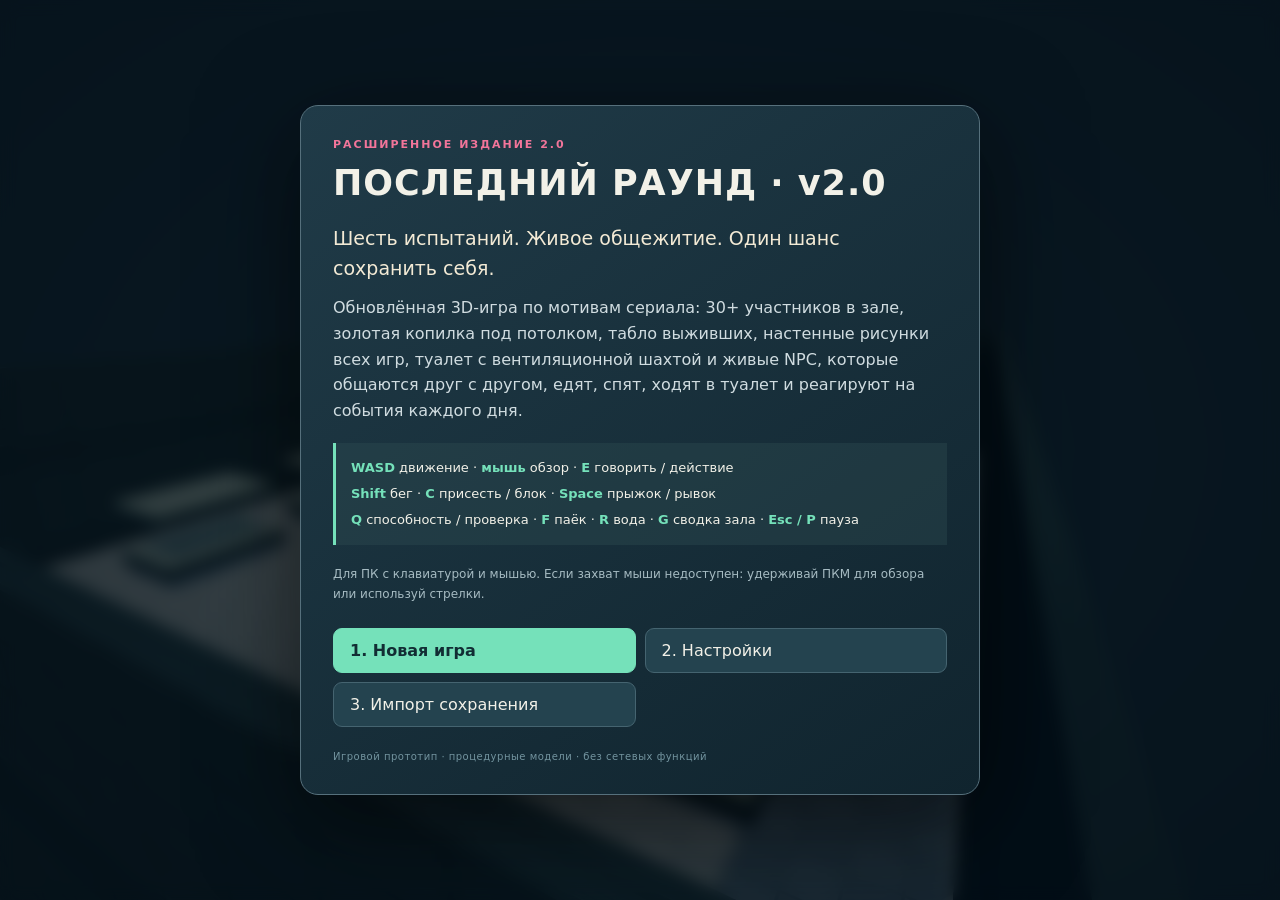
==== ИГРАТЬ.html @ 89675ab2 "Deploy Last Trial 3D v2.0" ====
<!-- Third-party Three.js license:
The MIT License

Copyright © 2010-2023 three.js authors

Permission is hereby granted, free of charge, to any person obtaining a copy
of this software and associated documentation files (the "Software"), to deal
in the Software without restriction, including without limitation the rights
to use, copy, modify, merge, publish, distribute, sublicense, and/or sell
copies of the Software, and to permit persons to whom the Software is
furnished to do so, subject to the following conditions:

The above copyright notice and this permission notice shall be included in
all copies or substantial portions of the Software.

THE SOFTWARE IS PROVIDED "AS IS", WITHOUT WARRANTY OF ANY KIND, EXPRESS OR
IMPLIED, INCLUDING BUT NOT LIMITED TO THE WARRANTIES OF MERCHANTABILITY,
FITNESS FOR A PARTICULAR PURPOSE AND NONINFRINGEMENT. IN NO EVENT SHALL THE
AUTHORS OR COPYRIGHT HOLDERS BE LIABLE FOR ANY CLAIM, DAMAGES OR OTHER
LIABILITY, WHETHER IN AN ACTION OF CONTRACT, TORT OR OTHERWISE, ARISING FROM,
OUT OF OR IN CONNECTION WITH THE SOFTWARE OR THE USE OR OTHER DEALINGS IN
THE SOFTWARE.

-->
<!doctype html>
<html lang="ru"><head><meta charset="utf-8"><meta name="viewport" content="width=device-width,initial-scale=1"><title>Последний раунд — одиночная 3D-игра</title><style>
:root{--ink:#f2f1e8;--muted:#a6bbc2;--pink:#f2759a;--mint:#75e1ba;--panel:rgba(12,27,36,.90)}*{box-sizing:border-box}body{margin:0;background:#122630;color:var(--ink);font-family:system-ui,-apple-system,'Segoe UI',sans-serif;overflow:hidden}button{font:inherit;cursor:pointer;color:var(--ink);background:#24434f;border:1px solid #456470;border-radius:9px;padding:12px 16px;text-align:left;transition:.15s}button:hover{background:#355765;border-color:#8ad9c5;transform:translateY(-1px)}button:focus-visible{outline:3px solid #fff}button.primary{color:#122d34;background:var(--mint);border-color:var(--mint);font-weight:700}button.primary:hover{background:#a0f0d1}#viewport{position:fixed;inset:0}#gameCanvas{display:block;width:100%;height:100%}.vignette{position:fixed;inset:0;background:radial-gradient(ellipse at center,transparent 38%,rgba(4,13,22,.42));pointer-events:none}#hud{position:fixed;inset:0;pointer-events:none}.hidden{display:none!important}header{position:absolute;left:24px;right:24px;top:20px;display:flex;align-items:center;gap:25px;padding:14px 18px;background:rgba(13,29,38,.8);border:1px solid #45606a70;border-radius:12px;backdrop-filter:blur(8px)}.brand{font-weight:900;letter-spacing:2px;font-size:17px}.brand em{font-style:normal;color:var(--pink)}.stage{display:flex;gap:16px;align-items:center;margin-left:auto;font-size:12px;letter-spacing:1px}.stage b{color:var(--mint)}header button{pointer-events:auto;padding:7px 14px;font-size:14px}#objective{position:absolute;left:24px;top:110px;width:310px;padding:20px;background:var(--panel);border:1px solid #45606a70;border-radius:12px}.eyebrow{color:var(--pink);font-size:11px;font-weight:800;letter-spacing:2px}h2{font-size:19px;margin:10px 0 12px}p{line-height:1.6;margin:12px 0;color:#d0dce0}#objective p{font-size:13px;margin-bottom:15px}#special{font-size:13px;line-height:1.8;color:#f6daa3;border-top:1px solid #39535c;padding-top:12px;min-height:30px}#vitals{position:absolute;left:24px;bottom:78px;display:flex;gap:16px;padding:13px 16px;background:var(--panel);border-radius:10px;border:1px solid #45606a70;width:440px}#vitals>div{flex:1}#vitals label{display:flex;justify-content:space-between;font-size:11px;color:var(--muted);margin-bottom:6px}#vitals b{color:var(--ink)}.bar{height:5px;background:#344a53;border-radius:3px;overflow:hidden}.bar i{display:block;height:100%;background:var(--pink);transition:width .15s}.energy i{background:var(--mint)}.hunger i{background:#e9c072}#inventory{position:absolute;right:24px;bottom:82px;display:flex;gap:10px;flex-wrap:wrap;justify-content:flex-end;max-width:600px}#inventory span{font-size:12px;padding:9px 13px;border:1px solid #47606988;background:var(--panel);border-radius:8px;color:var(--muted)}#inventory b{color:var(--ink);margin-left:7px}#controlHint{position:absolute;bottom:23px;width:100%;text-align:center;color:#c0d1d7;font-size:11px;letter-spacing:.3px}#crosshair{position:absolute;left:50%;top:50%;transform:translate(-50%,-50%);color:#ffffffb0;font-size:23px;font-weight:200;text-shadow:0 1px 3px #000}#prompt{position:absolute;top:64%;left:50%;transform:translateX(-50%);font-size:15px;font-weight:600;background:var(--panel);padding:10px 20px;border-radius:8px;white-space:nowrap}#prompt:empty{display:none}#statusChip{position:absolute;top:108px;left:50%;transform:translateX(-50%);padding:12px 20px;border-radius:30px;font-weight:800;font-size:15px;letter-spacing:1px;box-shadow:0 5px 30px #0006}#statusChip:empty{display:none}#toast{position:fixed;bottom:150px;left:50%;transform:translate(-50%,15px);max-width:600px;text-align:center;background:#142c37ee;border:1px solid #79b7a899;color:#f3ead1;padding:13px 21px;border-radius:10px;opacity:0;transition:.25s;pointer-events:none;z-index:30;font-size:14px}#toast.visible{opacity:1;transform:translate(-50%,0)}#modal{display:none;position:fixed;inset:0;align-items:center;justify-content:center;background:rgba(4,15,24,.68);backdrop-filter:blur(8px);z-index:20;padding:22px}#modal.open{display:flex}.dialog{width:680px;max-height:94vh;overflow-y:auto;background:linear-gradient(145deg,#203b48,#10242e);border:1px solid #56707c;border-radius:18px;padding:32px;box-shadow:0 25px 100px #0009}.dialog h1{font-size:35px;font-weight:900;letter-spacing:1px;line-height:1.1;margin:13px 0 20px}.lead{font-size:19px;color:#f3ead5!important}.small{font-size:12px;color:var(--muted);line-height:1.6}.menuInfo{border-left:3px solid var(--mint);padding:12px 15px;background:#2d4b5266;line-height:2;font-size:13px;margin:20px 0}.menuInfo b{color:var(--mint)}#modalButtons{display:grid;grid-template-columns:1fr 1fr;gap:9px;margin-top:24px}#modalButtons button:first-child:nth-last-child(1){grid-column:1/-1}.dialog footer{color:#73949f;font-size:10px;letter-spacing:.5px;margin-top:24px}.dialog ul{padding-left:20px}.dialog li{font-size:14px;color:#d1dfe1;line-height:1.65;margin:8px 0}.results{display:grid;grid-template-columns:1fr 1fr;gap:8px}.results p{background:#2a4650;border-radius:7px;padding:10px;margin:0;font-size:12px}.results b{color:var(--mint)}#carvePanel{display:none;position:fixed;inset:0;z-index:10;align-items:center;justify-content:center;gap:24px;padding:25px;background:#132630f5}#carvePanel.open{display:flex}#carvePanel section{width:min(61vh,540px)}#carvePanel h2{margin-top:9px}#carveCanvas{width:100%;aspect-ratio:1;border:1px solid #9d875e;border-radius:16px;cursor:crosshair;touch-action:none}#carvePanel aside{width:270px}#carvePanel p{font-size:13px}#carvePanel button{display:block;width:100%;margin:12px 0}#carveStats{padding:15px 0;color:#f5dca6;line-height:1.8;font-size:14px}.meter{height:28px;background:#3b3e3d;position:relative;border-radius:5px;overflow:hidden;margin-bottom:12px}.meter .good{position:absolute;top:0;bottom:0;background:#448968}.meter i,.pullmeter i{position:absolute;top:0;bottom:0;width:3px;background:#fff}.pullmeter{height:15px;background:linear-gradient(90deg,#a1445f,#c39863,#459773);position:relative;border-radius:5px;margin-bottom:10px}#bootError{display:none;position:fixed;inset:30%;z-index:99;background:#562e3f;padding:25px;border-radius:12px}
@media(max-width:900px){#objective{width:250px;padding:14px;top:93px}header{left:12px;right:12px;top:12px;padding:10px}.brand{font-size:12px;letter-spacing:1px}.stage{gap:8px;font-size:10px}header button span{display:none}#vitals{left:12px;bottom:75px;width:330px}#inventory{right:12px;max-width:370px;bottom:130px}#controlHint{padding:0 15px;bottom:15px}.dialog{padding:24px}.dialog h1{font-size:29px}#toast{bottom:205px;width:75%}#carvePanel{gap:15px;padding:15px}#carvePanel section{width:min(60vh,55vw)}#carvePanel aside{width:240px}}

</style></head><body>
<div id="viewport"></div><div class="vignette"></div><div id="bootError"></div>
<div id="hud" class="hidden"><header><div class="brand">ПОСЛЕДНИЙ <em>РАУНД</em></div><div class="stage"><b id="day">ДЕНЬ 1 / 6</b><span id="round">ОБЩЕЖИТИЕ</span></div><button id="pauseButton">Ⅱ <span>Пауза</span></button></header>
<aside id="objective"><div class="eyebrow">ТВОЯ ЦЕЛЬ</div><h2 id="objectiveTitle"></h2><p id="objectiveText"></p><div id="special"></div></aside>
<div id="statusChip"></div><div id="crosshair">+</div><div id="prompt"></div>
<div id="vitals"><div><label>Здоровье <b id="hpNum">100</b></label><div class="bar"><i id="hpBar"></i></div></div><div><label>Силы <b id="energyNum">100</b></label><div class="bar energy"><i id="energyBar"></i></div></div><div><label>Сытость <b id="hungerNum">85</b></label><div class="bar hunger"><i id="hungerBar"></i></div></div></div><div id="inventory"></div><div id="controlHint">WASD — движение · E — действие · G — сводка NPC · F — паёк · R — вода · Shift — бег · C — присесть · P — пауза</div></div>
<div id="toast"></div>
<div id="modal" class="open"><section class="dialog"><div id="modalTag" class="eyebrow"></div><h1 id="modalTitle"></h1><div id="modalBody"></div><div id="modalButtons"></div><footer>Игровой прототип · процедурные модели · без сетевых функций</footer></section></div>
<div id="carvePanel"><section><div class="eyebrow">ИСПЫТАНИЕ 02 / РАБОЧИЙ СТОЛ</div><h2 id="carveName">Круг</h2><canvas id="carveCanvas" width="540" height="540"></canvas></section><aside><h2>Не торопись.</h2><p>Начни с зелёной точки. Удерживай левую кнопку и следуй за голубой точкой по контуру.</p><p>Отпусти кнопку, чтобы снять нагрузку с иглы. Резкие движения и уход с линии вызывают трещины.</p><div id="carveStats"></div><button id="soften" class="primary">Смягчить сахар · 1 вода</button><button id="carvePause">Пауза / P</button><p class="small">Союз с Асей увеличивает точность.<br>Сахарная фигура — отдельная мини-игра с управлением мышью.</p></aside></div>
<script>
console.warn('Scripts "build/three.js" and "build/three.min.js" are deprecated with r150+, and will be removed with r160. Please use ES Modules or alternatives: https://threejs.org/docs/index.html#manual/en/introduction/Installation'),
/**
 * @license
 * Copyright 2010-2023 Three.js Authors
 * SPDX-License-Identifier: MIT
 */
function(t,e){"object"==typeof exports&&"undefined"!=typeof module?e(exports):"function"==typeof define&&define.amd?define(["exports"],e):e((t="undefined"!=typeof globalThis?globalThis:t||self).THREE={})}(this,(function(t){"use strict";const e="160",n=1,i=2,r=3,s=0,a=1,o=100,l=204,c=205,h=0,u=1,d=2,p=0,m=1,f=2,g=3,_=4,v=5,x=6,y="attached",M="detached",S=300,b=301,T=302,E=303,w=304,A=306,R=1e3,C=1001,L=1002,P=1003,I=1004,U=1005,D=1006,N=1007,O=1008,F=1009,B=1012,z=1013,G=1014,H=1015,V=1016,k=1017,W=1018,X=1020,j=1023,q=1026,Y=1027,Z=1029,J=1031,K=1033,$=33776,Q=33777,tt=33778,et=33779,nt=35840,it=35841,rt=35842,st=35843,at=36196,ot=37492,lt=37496,ct=37808,ht=37809,ut=37810,dt=37811,pt=37812,mt=37813,ft=37814,gt=37815,_t=37816,vt=37817,xt=37818,yt=37819,Mt=37820,St=37821,bt=36492,Tt=36494,Et=36495,wt=36284,At=36285,Rt=36286,Ct=2300,Lt=2301,Pt=2302,It=2400,Ut=2401,Dt=2402,Nt=2500,Ot=2501,Ft=3e3,Bt=3001,zt="",Gt="srgb",Ht="srgb-linear",Vt="display-p3",kt="display-p3-linear",Wt="linear",Xt="srgb",jt="rec709",qt="p3",Yt=7680,Zt=35044,Jt="300 es",Kt=1035,$t=2e3,Qt=2001;class te{addEventListener(t,e){void 0===this._listeners&&(this._listeners={});const n=this._listeners;void 0===n[t]&&(n[t]=[]),-1===n[t].indexOf(e)&&n[t].push(e)}hasEventListener(t,e){if(void 0===this._listeners)return!1;const n=this._listeners;return void 0!==n[t]&&-1!==n[t].indexOf(e)}removeEventListener(t,e){if(void 0===this._listeners)return;const n=this._listeners[t];if(void 0!==n){const t=n.indexOf(e);-1!==t&&n.splice(t,1)}}dispatchEvent(t){if(void 0===this._listeners)return;const e=this._listeners[t.type];if(void 0!==e){t.target=this;const n=e.slice(0);for(let e=0,i=n.length;e<i;e++)n[e].call(this,t);t.target=null}}}const ee=["00","01","02","03","04","05","06","07","08","09","0a","0b","0c","0d","0e","0f","10","11","12","13","14","15","16","17","18","19","1a","1b","1c","1d","1e","1f","20","21","22","23","24","25","26","27","28","29","2a","2b","2c","2d","2e","2f","30","31","32","33","34","35","36","37","38","39","3a","3b","3c","3d","3e","3f","40","41","42","43","44","45","46","47","48","49","4a","4b","4c","4d","4e","4f","50","51","52","53","54","55","56","57","58","59","5a","5b","5c","5d","5e","5f","60","61","62","63","64","65","66","67","68","69","6a","6b","6c","6d","6e","6f","70","71","72","73","74","75","76","77","78","79","7a","7b","7c","7d","7e","7f","80","81","82","83","84","85","86","87","88","89","8a","8b","8c","8d","8e","8f","90","91","92","93","94","95","96","97","98","99","9a","9b","9c","9d","9e","9f","a0","a1","a2","a3","a4","a5","a6","a7","a8","a9","aa","ab","ac","ad","ae","af","b0","b1","b2","b3","b4","b5","b6","b7","b8","b9","ba","bb","bc","bd","be","bf","c0","c1","c2","c3","c4","c5","c6","c7","c8","c9","ca","cb","cc","cd","ce","cf","d0","d1","d2","d3","d4","d5","d6","d7","d8","d9","da","db","dc","dd","de","df","e0","e1","e2","e3","e4","e5","e6","e7","e8","e9","ea","eb","ec","ed","ee","ef","f0","f1","f2","f3","f4","f5","f6","f7","f8","f9","fa","fb","fc","fd","fe","ff"];let ne=1234567;const ie=Math.PI/180,re=180/Math.PI;function se(){const t=4294967295*Math.random()|0,e=4294967295*Math.random()|0,n=4294967295*Math.random()|0,i=4294967295*Math.random()|0;return(ee[255&t]+ee[t>>8&255]+ee[t>>16&255]+ee[t>>24&255]+"-"+ee[255&e]+ee[e>>8&255]+"-"+ee[e>>16&15|64]+ee[e>>24&255]+"-"+ee[63&n|128]+ee[n>>8&255]+"-"+ee[n>>16&255]+ee[n>>24&255]+ee[255&i]+ee[i>>8&255]+ee[i>>16&255]+ee[i>>24&255]).toLowerCase()}function ae(t,e,n){return Math.max(e,Math.min(n,t))}function oe(t,e){return(t%e+e)%e}function le(t,e,n){return(1-n)*t+n*e}function ce(t){return 0==(t&t-1)&&0!==t}function he(t){return Math.pow(2,Math.floor(Math.log(t)/Math.LN2))}function ue(t,e){switch(e.constructor){case Float32Array:return t;case Uint32Array:return t/4294967295;case Uint16Array:return t/65535;case Uint8Array:return t/255;case Int32Array:return Math.max(t/2147483647,-1);case Int16Array:return Math.max(t/32767,-1);case Int8Array:return Math.max(t/127,-1);default:throw new Error("Invalid component type.")}}function de(t,e){switch(e.constructor){case Float32Array:return t;case Uint32Array:return Math.round(4294967295*t);case Uint16Array:return Math.round(65535*t);case Uint8Array:return Math.round(255*t);case Int32Array:return Math.round(2147483647*t);case Int16Array:return Math.round(32767*t);case Int8Array:return Math.round(127*t);default:throw new Error("Invalid component type.")}}const pe={DEG2RAD:ie,RAD2DEG:re,generateUUID:se,clamp:ae,euclideanModulo:oe,mapLinear:function(t,e,n,i,r){return i+(t-e)*(r-i)/(n-e)},inverseLerp:function(t,e,n){return t!==e?(n-t)/(e-t):0},lerp:le,damp:function(t,e,n,i){return le(t,e,1-Math.exp(-n*i))},pingpong:function(t,e=1){return e-Math.abs(oe(t,2*e)-e)},smoothstep:function(t,e,n){return t<=e?0:t>=n?1:(t=(t-e)/(n-e))*t*(3-2*t)},smootherstep:function(t,e,n){return t<=e?0:t>=n?1:(t=(t-e)/(n-e))*t*t*(t*(6*t-15)+10)},randInt:function(t,e){return t+Math.floor(Math.random()*(e-t+1))},randFloat:function(t,e){return t+Math.random()*(e-t)},randFloatSpread:function(t){return t*(.5-Math.random())},seededRandom:function(t){void 0!==t&&(ne=t);let e=ne+=1831565813;return e=Math.imul(e^e>>>15,1|e),e^=e+Math.imul(e^e>>>7,61|e),((e^e>>>14)>>>0)/4294967296},degToRad:function(t){return t*ie},radToDeg:function(t){return t*re},isPowerOfTwo:ce,ceilPowerOfTwo:function(t){return Math.pow(2,Math.ceil(Math.log(t)/Math.LN2))},floorPowerOfTwo:he,setQuaternionFromProperEuler:function(t,e,n,i,r){const s=Math.cos,a=Math.sin,o=s(n/2),l=a(n/2),c=s((e+i)/2),h=a((e+i)/2),u=s((e-i)/2),d=a((e-i)/2),p=s((i-e)/2),m=a((i-e)/2);switch(r){case"XYX":t.set(o*h,l*u,l*d,o*c);break;case"YZY":t.set(l*d,o*h,l*u,o*c);break;case"ZXZ":t.set(l*u,l*d,o*h,o*c);break;case"XZX":t.set(o*h,l*m,l*p,o*c);break;case"YXY":t.set(l*p,o*h,l*m,o*c);break;case"ZYZ":t.set(l*m,l*p,o*h,o*c);break;default:console.warn("THREE.MathUtils: .setQuaternionFromProperEuler() encountered an unknown order: "+r)}},normalize:de,denormalize:ue};class me{constructor(t=0,e=0){me.prototype.isVector2=!0,this.x=t,this.y=e}get width(){return this.x}set width(t){this.x=t}get height(){return this.y}set height(t){this.y=t}set(t,e){return this.x=t,this.y=e,this}setScalar(t){return this.x=t,this.y=t,this}setX(t){return this.x=t,this}setY(t){return this.y=t,this}setComponent(t,e){switch(t){case 0:this.x=e;break;case 1:this.y=e;break;default:throw new Error("index is out of range: "+t)}return this}getComponent(t){switch(t){case 0:return this.x;case 1:return this.y;default:throw new Error("index is out of range: "+t)}}clone(){return new this.constructor(this.x,this.y)}copy(t){return this.x=t.x,this.y=t.y,this}add(t){return this.x+=t.x,this.y+=t.y,this}addScalar(t){return this.x+=t,this.y+=t,this}addVectors(t,e){return this.x=t.x+e.x,this.y=t.y+e.y,this}addScaledVector(t,e){return this.x+=t.x*e,this.y+=t.y*e,this}sub(t){return this.x-=t.x,this.y-=t.y,this}subScalar(t){return this.x-=t,this.y-=t,this}subVectors(t,e){return this.x=t.x-e.x,this.y=t.y-e.y,this}multiply(t){return this.x*=t.x,this.y*=t.y,this}multiplyScalar(t){return this.x*=t,this.y*=t,this}divide(t){return this.x/=t.x,this.y/=t.y,this}divideScalar(t){return this.multiplyScalar(1/t)}applyMatrix3(t){const e=this.x,n=this.y,i=t.elements;return this.x=i[0]*e+i[3]*n+i[6],this.y=i[1]*e+i[4]*n+i[7],this}min(t){return this.x=Math.min(this.x,t.x),this.y=Math.min(this.y,t.y),this}max(t){return this.x=Math.max(this.x,t.x),this.y=Math.max(this.y,t.y),this}clamp(t,e){return this.x=Math.max(t.x,Math.min(e.x,this.x)),this.y=Math.max(t.y,Math.min(e.y,this.y)),this}clampScalar(t,e){return this.x=Math.max(t,Math.min(e,this.x)),this.y=Math.max(t,Math.min(e,this.y)),this}clampLength(t,e){const n=this.length();return this.divideScalar(n||1).multiplyScalar(Math.max(t,Math.min(e,n)))}floor(){return this.x=Math.floor(this.x),this.y=Math.floor(this.y),this}ceil(){return this.x=Math.ceil(this.x),this.y=Math.ceil(this.y),this}round(){return this.x=Math.round(this.x),this.y=Math.round(this.y),this}roundToZero(){return this.x=Math.trunc(this.x),this.y=Math.trunc(this.y),this}negate(){return this.x=-this.x,this.y=-this.y,this}dot(t){return this.x*t.x+this.y*t.y}cross(t){return this.x*t.y-this.y*t.x}lengthSq(){return this.x*this.x+this.y*this.y}length(){return Math.sqrt(this.x*this.x+this.y*this.y)}manhattanLength(){return Math.abs(this.x)+Math.abs(this.y)}normalize(){return this.divideScalar(this.length()||1)}angle(){return Math.atan2(-this.y,-this.x)+Math.PI}angleTo(t){const e=Math.sqrt(this.lengthSq()*t.lengthSq());if(0===e)return Math.PI/2;const n=this.dot(t)/e;return Math.acos(ae(n,-1,1))}distanceTo(t){return Math.sqrt(this.distanceToSquared(t))}distanceToSquared(t){const e=this.x-t.x,n=this.y-t.y;return e*e+n*n}manhattanDistanceTo(t){return Math.abs(this.x-t.x)+Math.abs(this.y-t.y)}setLength(t){return this.normalize().multiplyScalar(t)}lerp(t,e){return this.x+=(t.x-this.x)*e,this.y+=(t.y-this.y)*e,this}lerpVectors(t,e,n){return this.x=t.x+(e.x-t.x)*n,this.y=t.y+(e.y-t.y)*n,this}equals(t){return t.x===this.x&&t.y===this.y}fromArray(t,e=0){return this.x=t[e],this.y=t[e+1],this}toArray(t=[],e=0){return t[e]=this.x,t[e+1]=this.y,t}fromBufferAttribute(t,e){return this.x=t.getX(e),this.y=t.getY(e),this}rotateAround(t,e){const n=Math.cos(e),i=Math.sin(e),r=this.x-t.x,s=this.y-t.y;return this.x=r*n-s*i+t.x,this.y=r*i+s*n+t.y,this}random(){return this.x=Math.random(),this.y=Math.random(),this}*[Symbol.iterator](){yield this.x,yield this.y}}class fe{constructor(t,e,n,i,r,s,a,o,l){fe.prototype.isMatrix3=!0,this.elements=[1,0,0,0,1,0,0,0,1],void 0!==t&&this.set(t,e,n,i,r,s,a,o,l)}set(t,e,n,i,r,s,a,o,l){const c=this.elements;return c[0]=t,c[1]=i,c[2]=a,c[3]=e,c[4]=r,c[5]=o,c[6]=n,c[7]=s,c[8]=l,this}identity(){return this.set(1,0,0,0,1,0,0,0,1),this}copy(t){const e=this.elements,n=t.elements;return e[0]=n[0],e[1]=n[1],e[2]=n[2],e[3]=n[3],e[4]=n[4],e[5]=n[5],e[6]=n[6],e[7]=n[7],e[8]=n[8],this}extractBasis(t,e,n){return t.setFromMatrix3Column(this,0),e.setFromMatrix3Column(this,1),n.setFromMatrix3Column(this,2),this}setFromMatrix4(t){const e=t.elements;return this.set(e[0],e[4],e[8],e[1],e[5],e[9],e[2],e[6],e[10]),this}multiply(t){return this.multiplyMatrices(this,t)}premultiply(t){return this.multiplyMatrices(t,this)}multiplyMatrices(t,e){const n=t.elements,i=e.elements,r=this.elements,s=n[0],a=n[3],o=n[6],l=n[1],c=n[4],h=n[7],u=n[2],d=n[5],p=n[8],m=i[0],f=i[3],g=i[6],_=i[1],v=i[4],x=i[7],y=i[2],M=i[5],S=i[8];return r[0]=s*m+a*_+o*y,r[3]=s*f+a*v+o*M,r[6]=s*g+a*x+o*S,r[1]=l*m+c*_+h*y,r[4]=l*f+c*v+h*M,r[7]=l*g+c*x+h*S,r[2]=u*m+d*_+p*y,r[5]=u*f+d*v+p*M,r[8]=u*g+d*x+p*S,this}multiplyScalar(t){const e=this.elements;return e[0]*=t,e[3]*=t,e[6]*=t,e[1]*=t,e[4]*=t,e[7]*=t,e[2]*=t,e[5]*=t,e[8]*=t,this}determinant(){const t=this.elements,e=t[0],n=t[1],i=t[2],r=t[3],s=t[4],a=t[5],o=t[6],l=t[7],c=t[8];return e*s*c-e*a*l-n*r*c+n*a*o+i*r*l-i*s*o}invert(){const t=this.elements,e=t[0],n=t[1],i=t[2],r=t[3],s=t[4],a=t[5],o=t[6],l=t[7],c=t[8],h=c*s-a*l,u=a*o-c*r,d=l*r-s*o,p=e*h+n*u+i*d;if(0===p)return this.set(0,0,0,0,0,0,0,0,0);const m=1/p;return t[0]=h*m,t[1]=(i*l-c*n)*m,t[2]=(a*n-i*s)*m,t[3]=u*m,t[4]=(c*e-i*o)*m,t[5]=(i*r-a*e)*m,t[6]=d*m,t[7]=(n*o-l*e)*m,t[8]=(s*e-n*r)*m,this}transpose(){let t;const e=this.elements;return t=e[1],e[1]=e[3],e[3]=t,t=e[2],e[2]=e[6],e[6]=t,t=e[5],e[5]=e[7],e[7]=t,this}getNormalMatrix(t){return this.setFromMatrix4(t).invert().transpose()}transposeIntoArray(t){const e=this.elements;return t[0]=e[0],t[1]=e[3],t[2]=e[6],t[3]=e[1],t[4]=e[4],t[5]=e[7],t[6]=e[2],t[7]=e[5],t[8]=e[8],this}setUvTransform(t,e,n,i,r,s,a){const o=Math.cos(r),l=Math.sin(r);return this.set(n*o,n*l,-n*(o*s+l*a)+s+t,-i*l,i*o,-i*(-l*s+o*a)+a+e,0,0,1),this}scale(t,e){return this.premultiply(ge.makeScale(t,e)),this}rotate(t){return this.premultiply(ge.makeRotation(-t)),this}translate(t,e){return this.premultiply(ge.makeTranslation(t,e)),this}makeTranslation(t,e){return t.isVector2?this.set(1,0,t.x,0,1,t.y,0,0,1):this.set(1,0,t,0,1,e,0,0,1),this}makeRotation(t){const e=Math.cos(t),n=Math.sin(t);return this.set(e,-n,0,n,e,0,0,0,1),this}makeScale(t,e){return this.set(t,0,0,0,e,0,0,0,1),this}equals(t){const e=this.elements,n=t.elements;for(let t=0;t<9;t++)if(e[t]!==n[t])return!1;return!0}fromArray(t,e=0){for(let n=0;n<9;n++)this.elements[n]=t[n+e];return this}toArray(t=[],e=0){const n=this.elements;return t[e]=n[0],t[e+1]=n[1],t[e+2]=n[2],t[e+3]=n[3],t[e+4]=n[4],t[e+5]=n[5],t[e+6]=n[6],t[e+7]=n[7],t[e+8]=n[8],t}clone(){return(new this.constructor).fromArray(this.elements)}}const ge=new fe;function _e(t){for(let e=t.length-1;e>=0;--e)if(t[e]>=65535)return!0;return!1}const ve={Int8Array:Int8Array,Uint8Array:Uint8Array,Uint8ClampedArray:Uint8ClampedArray,Int16Array:Int16Array,Uint16Array:Uint16Array,Int32Array:Int32Array,Uint32Array:Uint32Array,Float32Array:Float32Array,Float64Array:Float64Array};function xe(t,e){return new ve[t](e)}function ye(t){return document.createElementNS("http://www.w3.org/1999/xhtml",t)}function Me(){const t=ye("canvas");return t.style.display="block",t}const Se={};function be(t){t in Se||(Se[t]=!0,console.warn(t))}const Te=(new fe).set(.8224621,.177538,0,.0331941,.9668058,0,.0170827,.0723974,.9105199),Ee=(new fe).set(1.2249401,-.2249404,0,-.0420569,1.0420571,0,-.0196376,-.0786361,1.0982735),we={[Ht]:{transfer:Wt,primaries:jt,toReference:t=>t,fromReference:t=>t},[Gt]:{transfer:Xt,primaries:jt,toReference:t=>t.convertSRGBToLinear(),fromReference:t=>t.convertLinearToSRGB()},[kt]:{transfer:Wt,primaries:qt,toReference:t=>t.applyMatrix3(Ee),fromReference:t=>t.applyMatrix3(Te)},[Vt]:{transfer:Xt,primaries:qt,toReference:t=>t.convertSRGBToLinear().applyMatrix3(Ee),fromReference:t=>t.applyMatrix3(Te).convertLinearToSRGB()}},Ae=new Set([Ht,kt]),Re={enabled:!0,_workingColorSpace:Ht,get workingColorSpace(){return this._workingColorSpace},set workingColorSpace(t){if(!Ae.has(t))throw new Error(`Unsupported working color space, "${t}".`);this._workingColorSpace=t},convert:function(t,e,n){if(!1===this.enabled||e===n||!e||!n)return t;const i=we[e].toReference;return(0,we[n].fromReference)(i(t))},fromWorkingColorSpace:function(t,e){return this.convert(t,this._workingColorSpace,e)},toWorkingColorSpace:function(t,e){return this.convert(t,e,this._workingColorSpace)},getPrimaries:function(t){return we[t].primaries},getTransfer:function(t){return t===zt?Wt:we[t].transfer}};function Ce(t){return t<.04045?.0773993808*t:Math.pow(.9478672986*t+.0521327014,2.4)}function Le(t){return t<.0031308?12.92*t:1.055*Math.pow(t,.41666)-.055}let Pe;class Ie{static getDataURL(t){if(/^data:/i.test(t.src))return t.src;if("undefined"==typeof HTMLCanvasElement)return t.src;let e;if(t instanceof HTMLCanvasElement)e=t;else{void 0===Pe&&(Pe=ye("canvas")),Pe.width=t.width,Pe.height=t.height;const n=Pe.getContext("2d");t instanceof ImageData?n.putImageData(t,0,0):n.drawImage(t,0,0,t.width,t.height),e=Pe}return e.width>2048||e.height>2048?(console.warn("THREE.ImageUtils.getDataURL: Image converted to jpg for performance reasons",t),e.toDataURL("image/jpeg",.6)):e.toDataURL("image/png")}static sRGBToLinear(t){if("undefined"!=typeof HTMLImageElement&&t instanceof HTMLImageElement||"undefined"!=typeof HTMLCanvasElement&&t instanceof HTMLCanvasElement||"undefined"!=typeof ImageBitmap&&t instanceof ImageBitmap){const e=ye("canvas");e.width=t.width,e.height=t.height;const n=e.getContext("2d");n.drawImage(t,0,0,t.width,t.height);const i=n.getImageData(0,0,t.width,t.height),r=i.data;for(let t=0;t<r.length;t++)r[t]=255*Ce(r[t]/255);return n.putImageData(i,0,0),e}if(t.data){const e=t.data.slice(0);for(let t=0;t<e.length;t++)e instanceof Uint8Array||e instanceof Uint8ClampedArray?e[t]=Math.floor(255*Ce(e[t]/255)):e[t]=Ce(e[t]);return{data:e,width:t.width,height:t.height}}return console.warn("THREE.ImageUtils.sRGBToLinear(): Unsupported image type. No color space conversion applied."),t}}let Ue=0;class De{constructor(t=null){this.isSource=!0,Object.defineProperty(this,"id",{value:Ue++}),this.uuid=se(),this.data=t,this.version=0}set needsUpdate(t){!0===t&&this.version++}toJSON(t){const e=void 0===t||"string"==typeof t;if(!e&&void 0!==t.images[this.uuid])return t.images[this.uuid];const n={uuid:this.uuid,url:""},i=this.data;if(null!==i){let t;if(Array.isArray(i)){t=[];for(let e=0,n=i.length;e<n;e++)i[e].isDataTexture?t.push(Ne(i[e].image)):t.push(Ne(i[e]))}else t=Ne(i);n.url=t}return e||(t.images[this.uuid]=n),n}}function Ne(t){return"undefined"!=typeof HTMLImageElement&&t instanceof HTMLImageElement||"undefined"!=typeof HTMLCanvasElement&&t instanceof HTMLCanvasElement||"undefined"!=typeof ImageBitmap&&t instanceof ImageBitmap?Ie.getDataURL(t):t.data?{data:Array.from(t.data),width:t.width,height:t.height,type:t.data.constructor.name}:(console.warn("THREE.Texture: Unable to serialize Texture."),{})}let Oe=0;class Fe extends te{constructor(t=Fe.DEFAULT_IMAGE,e=Fe.DEFAULT_MAPPING,n=1001,i=1001,r=1006,s=1008,a=1023,o=1009,l=Fe.DEFAULT_ANISOTROPY,c=""){super(),this.isTexture=!0,Object.defineProperty(this,"id",{value:Oe++}),this.uuid=se(),this.name="",this.source=new De(t),this.mipmaps=[],this.mapping=e,this.channel=0,this.wrapS=n,this.wrapT=i,this.magFilter=r,this.minFilter=s,this.anisotropy=l,this.format=a,this.internalFormat=null,this.type=o,this.offset=new me(0,0),this.repeat=new me(1,1),this.center=new me(0,0),this.rotation=0,this.matrixAutoUpdate=!0,this.matrix=new fe,this.generateMipmaps=!0,this.premultiplyAlpha=!1,this.flipY=!0,this.unpackAlignment=4,"string"==typeof c?this.colorSpace=c:(be("THREE.Texture: Property .encoding has been replaced by .colorSpace."),this.colorSpace=c===Bt?Gt:zt),this.userData={},this.version=0,this.onUpdate=null,this.isRenderTargetTexture=!1,this.needsPMREMUpdate=!1}get image(){return this.source.data}set image(t=null){this.source.data=t}updateMatrix(){this.matrix.setUvTransform(this.offset.x,this.offset.y,this.repeat.x,this.repeat.y,this.rotation,this.center.x,this.center.y)}clone(){return(new this.constructor).copy(this)}copy(t){return this.name=t.name,this.source=t.source,this.mipmaps=t.mipmaps.slice(0),this.mapping=t.mapping,this.channel=t.channel,this.wrapS=t.wrapS,this.wrapT=t.wrapT,this.magFilter=t.magFilter,this.minFilter=t.minFilter,this.anisotropy=t.anisotropy,this.format=t.format,this.internalFormat=t.internalFormat,this.type=t.type,this.offset.copy(t.offset),this.repeat.copy(t.repeat),this.center.copy(t.center),this.rotation=t.rotation,this.matrixAutoUpdate=t.matrixAutoUpdate,this.matrix.copy(t.matrix),this.generateMipmaps=t.generateMipmaps,this.premultiplyAlpha=t.premultiplyAlpha,this.flipY=t.flipY,this.unpackAlignment=t.unpackAlignment,this.colorSpace=t.colorSpace,this.userData=JSON.parse(JSON.stringify(t.userData)),this.needsUpdate=!0,this}toJSON(t){const e=void 0===t||"string"==typeof t;if(!e&&void 0!==t.textures[this.uuid])return t.textures[this.uuid];const n={metadata:{version:4.6,type:"Texture",generator:"Texture.toJSON"},uuid:this.uuid,name:this.name,image:this.source.toJSON(t).uuid,mapping:this.mapping,channel:this.channel,repeat:[this.repeat.x,this.repeat.y],offset:[this.offset.x,this.offset.y],center:[this.center.x,this.center.y],rotation:this.rotation,wrap:[this.wrapS,this.wrapT],format:this.format,internalFormat:this.internalFormat,type:this.type,colorSpace:this.colorSpace,minFilter:this.minFilter,magFilter:this.magFilter,anisotropy:this.anisotropy,flipY:this.flipY,generateMipmaps:this.generateMipmaps,premultiplyAlpha:this.premultiplyAlpha,unpackAlignment:this.unpackAlignment};return Object.keys(this.userData).length>0&&(n.userData=this.userData),e||(t.textures[this.uuid]=n),n}dispose(){this.dispatchEvent({type:"dispose"})}transformUv(t){if(this.mapping!==S)return t;if(t.applyMatrix3(this.matrix),t.x<0||t.x>1)switch(this.wrapS){case R:t.x=t.x-Math.floor(t.x);break;case C:t.x=t.x<0?0:1;break;case L:1===Math.abs(Math.floor(t.x)%2)?t.x=Math.ceil(t.x)-t.x:t.x=t.x-Math.floor(t.x)}if(t.y<0||t.y>1)switch(this.wrapT){case R:t.y=t.y-Math.floor(t.y);break;case C:t.y=t.y<0?0:1;break;case L:1===Math.abs(Math.floor(t.y)%2)?t.y=Math.ceil(t.y)-t.y:t.y=t.y-Math.floor(t.y)}return this.flipY&&(t.y=1-t.y),t}set needsUpdate(t){!0===t&&(this.version++,this.source.needsUpdate=!0)}get encoding(){return be("THREE.Texture: Property .encoding has been replaced by .colorSpace."),this.colorSpace===Gt?Bt:Ft}set encoding(t){be("THREE.Texture: Property .encoding has been replaced by .colorSpace."),this.colorSpace=t===Bt?Gt:zt}}Fe.DEFAULT_IMAGE=null,Fe.DEFAULT_MAPPING=S,Fe.DEFAULT_ANISOTROPY=1;class Be{constructor(t=0,e=0,n=0,i=1){Be.prototype.isVector4=!0,this.x=t,this.y=e,this.z=n,this.w=i}get width(){return this.z}set width(t){this.z=t}get height(){return this.w}set height(t){this.w=t}set(t,e,n,i){return this.x=t,this.y=e,this.z=n,this.w=i,this}setScalar(t){return this.x=t,this.y=t,this.z=t,this.w=t,this}setX(t){return this.x=t,this}setY(t){return this.y=t,this}setZ(t){return this.z=t,this}setW(t){return this.w=t,this}setComponent(t,e){switch(t){case 0:this.x=e;break;case 1:this.y=e;break;case 2:this.z=e;break;case 3:this.w=e;break;default:throw new Error("index is out of range: "+t)}return this}getComponent(t){switch(t){case 0:return this.x;case 1:return this.y;case 2:return this.z;case 3:return this.w;default:throw new Error("index is out of range: "+t)}}clone(){return new this.constructor(this.x,this.y,this.z,this.w)}copy(t){return this.x=t.x,this.y=t.y,this.z=t.z,this.w=void 0!==t.w?t.w:1,this}add(t){return this.x+=t.x,this.y+=t.y,this.z+=t.z,this.w+=t.w,this}addScalar(t){return this.x+=t,this.y+=t,this.z+=t,this.w+=t,this}addVectors(t,e){return this.x=t.x+e.x,this.y=t.y+e.y,this.z=t.z+e.z,this.w=t.w+e.w,this}addScaledVector(t,e){return this.x+=t.x*e,this.y+=t.y*e,this.z+=t.z*e,this.w+=t.w*e,this}sub(t){return this.x-=t.x,this.y-=t.y,this.z-=t.z,this.w-=t.w,this}subScalar(t){return this.x-=t,this.y-=t,this.z-=t,this.w-=t,this}subVectors(t,e){return this.x=t.x-e.x,this.y=t.y-e.y,this.z=t.z-e.z,this.w=t.w-e.w,this}multiply(t){return this.x*=t.x,this.y*=t.y,this.z*=t.z,this.w*=t.w,this}multiplyScalar(t){return this.x*=t,this.y*=t,this.z*=t,this.w*=t,this}applyMatrix4(t){const e=this.x,n=this.y,i=this.z,r=this.w,s=t.elements;return this.x=s[0]*e+s[4]*n+s[8]*i+s[12]*r,this.y=s[1]*e+s[5]*n+s[9]*i+s[13]*r,this.z=s[2]*e+s[6]*n+s[10]*i+s[14]*r,this.w=s[3]*e+s[7]*n+s[11]*i+s[15]*r,this}divideScalar(t){return this.multiplyScalar(1/t)}setAxisAngleFromQuaternion(t){this.w=2*Math.acos(t.w);const e=Math.sqrt(1-t.w*t.w);return e<1e-4?(this.x=1,this.y=0,this.z=0):(this.x=t.x/e,this.y=t.y/e,this.z=t.z/e),this}setAxisAngleFromRotationMatrix(t){let e,n,i,r;const s=.01,a=.1,o=t.elements,l=o[0],c=o[4],h=o[8],u=o[1],d=o[5],p=o[9],m=o[2],f=o[6],g=o[10];if(Math.abs(c-u)<s&&Math.abs(h-m)<s&&Math.abs(p-f)<s){if(Math.abs(c+u)<a&&Math.abs(h+m)<a&&Math.abs(p+f)<a&&Math.abs(l+d+g-3)<a)return this.set(1,0,0,0),this;e=Math.PI;const t=(l+1)/2,o=(d+1)/2,_=(g+1)/2,v=(c+u)/4,x=(h+m)/4,y=(p+f)/4;return t>o&&t>_?t<s?(n=0,i=.707106781,r=.707106781):(n=Math.sqrt(t),i=v/n,r=x/n):o>_?o<s?(n=.707106781,i=0,r=.707106781):(i=Math.sqrt(o),n=v/i,r=y/i):_<s?(n=.707106781,i=.707106781,r=0):(r=Math.sqrt(_),n=x/r,i=y/r),this.set(n,i,r,e),this}let _=Math.sqrt((f-p)*(f-p)+(h-m)*(h-m)+(u-c)*(u-c));return Math.abs(_)<.001&&(_=1),this.x=(f-p)/_,this.y=(h-m)/_,this.z=(u-c)/_,this.w=Math.acos((l+d+g-1)/2),this}min(t){return this.x=Math.min(this.x,t.x),this.y=Math.min(this.y,t.y),this.z=Math.min(this.z,t.z),this.w=Math.min(this.w,t.w),this}max(t){return this.x=Math.max(this.x,t.x),this.y=Math.max(this.y,t.y),this.z=Math.max(this.z,t.z),this.w=Math.max(this.w,t.w),this}clamp(t,e){return this.x=Math.max(t.x,Math.min(e.x,this.x)),this.y=Math.max(t.y,Math.min(e.y,this.y)),this.z=Math.max(t.z,Math.min(e.z,this.z)),this.w=Math.max(t.w,Math.min(e.w,this.w)),this}clampScalar(t,e){return this.x=Math.max(t,Math.min(e,this.x)),this.y=Math.max(t,Math.min(e,this.y)),this.z=Math.max(t,Math.min(e,this.z)),this.w=Math.max(t,Math.min(e,this.w)),this}clampLength(t,e){const n=this.length();return this.divideScalar(n||1).multiplyScalar(Math.max(t,Math.min(e,n)))}floor(){return this.x=Math.floor(this.x),this.y=Math.floor(this.y),this.z=Math.floor(this.z),this.w=Math.floor(this.w),this}ceil(){return this.x=Math.ceil(this.x),this.y=Math.ceil(this.y),this.z=Math.ceil(this.z),this.w=Math.ceil(this.w),this}round(){return this.x=Math.round(this.x),this.y=Math.round(this.y),this.z=Math.round(this.z),this.w=Math.round(this.w),this}roundToZero(){return this.x=Math.trunc(this.x),this.y=Math.trunc(this.y),this.z=Math.trunc(this.z),this.w=Math.trunc(this.w),this}negate(){return this.x=-this.x,this.y=-this.y,this.z=-this.z,this.w=-this.w,this}dot(t){return this.x*t.x+this.y*t.y+this.z*t.z+this.w*t.w}lengthSq(){return this.x*this.x+this.y*this.y+this.z*this.z+this.w*this.w}length(){return Math.sqrt(this.x*this.x+this.y*this.y+this.z*this.z+this.w*this.w)}manhattanLength(){return Math.abs(this.x)+Math.abs(this.y)+Math.abs(this.z)+Math.abs(this.w)}normalize(){return this.divideScalar(this.length()||1)}setLength(t){return this.normalize().multiplyScalar(t)}lerp(t,e){return this.x+=(t.x-this.x)*e,this.y+=(t.y-this.y)*e,this.z+=(t.z-this.z)*e,this.w+=(t.w-this.w)*e,this}lerpVectors(t,e,n){return this.x=t.x+(e.x-t.x)*n,this.y=t.y+(e.y-t.y)*n,this.z=t.z+(e.z-t.z)*n,this.w=t.w+(e.w-t.w)*n,this}equals(t){return t.x===this.x&&t.y===this.y&&t.z===this.z&&t.w===this.w}fromArray(t,e=0){return this.x=t[e],this.y=t[e+1],this.z=t[e+2],this.w=t[e+3],this}toArray(t=[],e=0){return t[e]=this.x,t[e+1]=this.y,t[e+2]=this.z,t[e+3]=this.w,t}fromBufferAttribute(t,e){return this.x=t.getX(e),this.y=t.getY(e),this.z=t.getZ(e),this.w=t.getW(e),this}random(){return this.x=Math.random(),this.y=Math.random(),this.z=Math.random(),this.w=Math.random(),this}*[Symbol.iterator](){yield this.x,yield this.y,yield this.z,yield this.w}}class ze extends te{constructor(t=1,e=1,n={}){super(),this.isRenderTarget=!0,this.width=t,this.height=e,this.depth=1,this.scissor=new Be(0,0,t,e),this.scissorTest=!1,this.viewport=new Be(0,0,t,e);const i={width:t,height:e,depth:1};void 0!==n.encoding&&(be("THREE.WebGLRenderTarget: option.encoding has been replaced by option.colorSpace."),n.colorSpace=n.encoding===Bt?Gt:zt),n=Object.assign({generateMipmaps:!1,internalFormat:null,minFilter:D,depthBuffer:!0,stencilBuffer:!1,depthTexture:null,samples:0},n),this.texture=new Fe(i,n.mapping,n.wrapS,n.wrapT,n.magFilter,n.minFilter,n.format,n.type,n.anisotropy,n.colorSpace),this.texture.isRenderTargetTexture=!0,this.texture.flipY=!1,this.texture.generateMipmaps=n.generateMipmaps,this.texture.internalFormat=n.internalFormat,this.depthBuffer=n.depthBuffer,this.stencilBuffer=n.stencilBuffer,this.depthTexture=n.depthTexture,this.samples=n.samples}setSize(t,e,n=1){this.width===t&&this.height===e&&this.depth===n||(this.width=t,this.height=e,this.depth=n,this.texture.image.width=t,this.texture.image.height=e,this.texture.image.depth=n,this.dispose()),this.viewport.set(0,0,t,e),this.scissor.set(0,0,t,e)}clone(){return(new this.constructor).copy(this)}copy(t){this.width=t.width,this.height=t.height,this.depth=t.depth,this.scissor.copy(t.scissor),this.scissorTest=t.scissorTest,this.viewport.copy(t.viewport),this.texture=t.texture.clone(),this.texture.isRenderTargetTexture=!0;const e=Object.assign({},t.texture.image);return this.texture.source=new De(e),this.depthBuffer=t.depthBuffer,this.stencilBuffer=t.stencilBuffer,null!==t.depthTexture&&(this.depthTexture=t.depthTexture.clone()),this.samples=t.samples,this}dispose(){this.dispatchEvent({type:"dispose"})}}class Ge extends ze{constructor(t=1,e=1,n={}){super(t,e,n),this.isWebGLRenderTarget=!0}}class He extends Fe{constructor(t=null,e=1,n=1,i=1){super(null),this.isDataArrayTexture=!0,this.image={data:t,width:e,height:n,depth:i},this.magFilter=P,this.minFilter=P,this.wrapR=C,this.generateMipmaps=!1,this.flipY=!1,this.unpackAlignment=1}}class Ve extends Fe{constructor(t=null,e=1,n=1,i=1){super(null),this.isData3DTexture=!0,this.image={data:t,width:e,height:n,depth:i},this.magFilter=P,this.minFilter=P,this.wrapR=C,this.generateMipmaps=!1,this.flipY=!1,this.unpackAlignment=1}}class ke{constructor(t=0,e=0,n=0,i=1){this.isQuaternion=!0,this._x=t,this._y=e,this._z=n,this._w=i}static slerpFlat(t,e,n,i,r,s,a){let o=n[i+0],l=n[i+1],c=n[i+2],h=n[i+3];const u=r[s+0],d=r[s+1],p=r[s+2],m=r[s+3];if(0===a)return t[e+0]=o,t[e+1]=l,t[e+2]=c,void(t[e+3]=h);if(1===a)return t[e+0]=u,t[e+1]=d,t[e+2]=p,void(t[e+3]=m);if(h!==m||o!==u||l!==d||c!==p){let t=1-a;const e=o*u+l*d+c*p+h*m,n=e>=0?1:-1,i=1-e*e;if(i>Number.EPSILON){const r=Math.sqrt(i),s=Math.atan2(r,e*n);t=Math.sin(t*s)/r,a=Math.sin(a*s)/r}const r=a*n;if(o=o*t+u*r,l=l*t+d*r,c=c*t+p*r,h=h*t+m*r,t===1-a){const t=1/Math.sqrt(o*o+l*l+c*c+h*h);o*=t,l*=t,c*=t,h*=t}}t[e]=o,t[e+1]=l,t[e+2]=c,t[e+3]=h}static multiplyQuaternionsFlat(t,e,n,i,r,s){const a=n[i],o=n[i+1],l=n[i+2],c=n[i+3],h=r[s],u=r[s+1],d=r[s+2],p=r[s+3];return t[e]=a*p+c*h+o*d-l*u,t[e+1]=o*p+c*u+l*h-a*d,t[e+2]=l*p+c*d+a*u-o*h,t[e+3]=c*p-a*h-o*u-l*d,t}get x(){return this._x}set x(t){this._x=t,this._onChangeCallback()}get y(){return this._y}set y(t){this._y=t,this._onChangeCallback()}get z(){return this._z}set z(t){this._z=t,this._onChangeCallback()}get w(){return this._w}set w(t){this._w=t,this._onChangeCallback()}set(t,e,n,i){return this._x=t,this._y=e,this._z=n,this._w=i,this._onChangeCallback(),this}clone(){return new this.constructor(this._x,this._y,this._z,this._w)}copy(t){return this._x=t.x,this._y=t.y,this._z=t.z,this._w=t.w,this._onChangeCallback(),this}setFromEuler(t,e=!0){const n=t._x,i=t._y,r=t._z,s=t._order,a=Math.cos,o=Math.sin,l=a(n/2),c=a(i/2),h=a(r/2),u=o(n/2),d=o(i/2),p=o(r/2);switch(s){case"XYZ":this._x=u*c*h+l*d*p,this._y=l*d*h-u*c*p,this._z=l*c*p+u*d*h,this._w=l*c*h-u*d*p;break;case"YXZ":this._x=u*c*h+l*d*p,this._y=l*d*h-u*c*p,this._z=l*c*p-u*d*h,this._w=l*c*h+u*d*p;break;case"ZXY":this._x=u*c*h-l*d*p,this._y=l*d*h+u*c*p,this._z=l*c*p+u*d*h,this._w=l*c*h-u*d*p;break;case"ZYX":this._x=u*c*h-l*d*p,this._y=l*d*h+u*c*p,this._z=l*c*p-u*d*h,this._w=l*c*h+u*d*p;break;case"YZX":this._x=u*c*h+l*d*p,this._y=l*d*h+u*c*p,this._z=l*c*p-u*d*h,this._w=l*c*h-u*d*p;break;case"XZY":this._x=u*c*h-l*d*p,this._y=l*d*h-u*c*p,this._z=l*c*p+u*d*h,this._w=l*c*h+u*d*p;break;default:console.warn("THREE.Quaternion: .setFromEuler() encountered an unknown order: "+s)}return!0===e&&this._onChangeCallback(),this}setFromAxisAngle(t,e){const n=e/2,i=Math.sin(n);return this._x=t.x*i,this._y=t.y*i,this._z=t.z*i,this._w=Math.cos(n),this._onChangeCallback(),this}setFromRotationMatrix(t){const e=t.elements,n=e[0],i=e[4],r=e[8],s=e[1],a=e[5],o=e[9],l=e[2],c=e[6],h=e[10],u=n+a+h;if(u>0){const t=.5/Math.sqrt(u+1);this._w=.25/t,this._x=(c-o)*t,this._y=(r-l)*t,this._z=(s-i)*t}else if(n>a&&n>h){const t=2*Math.sqrt(1+n-a-h);this._w=(c-o)/t,this._x=.25*t,this._y=(i+s)/t,this._z=(r+l)/t}else if(a>h){const t=2*Math.sqrt(1+a-n-h);this._w=(r-l)/t,this._x=(i+s)/t,this._y=.25*t,this._z=(o+c)/t}else{const t=2*Math.sqrt(1+h-n-a);this._w=(s-i)/t,this._x=(r+l)/t,this._y=(o+c)/t,this._z=.25*t}return this._onChangeCallback(),this}setFromUnitVectors(t,e){let n=t.dot(e)+1;return n<Number.EPSILON?(n=0,Math.abs(t.x)>Math.abs(t.z)?(this._x=-t.y,this._y=t.x,this._z=0,this._w=n):(this._x=0,this._y=-t.z,this._z=t.y,this._w=n)):(this._x=t.y*e.z-t.z*e.y,this._y=t.z*e.x-t.x*e.z,this._z=t.x*e.y-t.y*e.x,this._w=n),this.normalize()}angleTo(t){return 2*Math.acos(Math.abs(ae(this.dot(t),-1,1)))}rotateTowards(t,e){const n=this.angleTo(t);if(0===n)return this;const i=Math.min(1,e/n);return this.slerp(t,i),this}identity(){return this.set(0,0,0,1)}invert(){return this.conjugate()}conjugate(){return this._x*=-1,this._y*=-1,this._z*=-1,this._onChangeCallback(),this}dot(t){return this._x*t._x+this._y*t._y+this._z*t._z+this._w*t._w}lengthSq(){return this._x*this._x+this._y*this._y+this._z*this._z+this._w*this._w}length(){return Math.sqrt(this._x*this._x+this._y*this._y+this._z*this._z+this._w*this._w)}normalize(){let t=this.length();return 0===t?(this._x=0,this._y=0,this._z=0,this._w=1):(t=1/t,this._x=this._x*t,this._y=this._y*t,this._z=this._z*t,this._w=this._w*t),this._onChangeCallback(),this}multiply(t){return this.multiplyQuaternions(this,t)}premultiply(t){return this.multiplyQuaternions(t,this)}multiplyQuaternions(t,e){const n=t._x,i=t._y,r=t._z,s=t._w,a=e._x,o=e._y,l=e._z,c=e._w;return this._x=n*c+s*a+i*l-r*o,this._y=i*c+s*o+r*a-n*l,this._z=r*c+s*l+n*o-i*a,this._w=s*c-n*a-i*o-r*l,this._onChangeCallback(),this}slerp(t,e){if(0===e)return this;if(1===e)return this.copy(t);const n=this._x,i=this._y,r=this._z,s=this._w;let a=s*t._w+n*t._x+i*t._y+r*t._z;if(a<0?(this._w=-t._w,this._x=-t._x,this._y=-t._y,this._z=-t._z,a=-a):this.copy(t),a>=1)return this._w=s,this._x=n,this._y=i,this._z=r,this;const o=1-a*a;if(o<=Number.EPSILON){const t=1-e;return this._w=t*s+e*this._w,this._x=t*n+e*this._x,this._y=t*i+e*this._y,this._z=t*r+e*this._z,this.normalize(),this}const l=Math.sqrt(o),c=Math.atan2(l,a),h=Math.sin((1-e)*c)/l,u=Math.sin(e*c)/l;return this._w=s*h+this._w*u,this._x=n*h+this._x*u,this._y=i*h+this._y*u,this._z=r*h+this._z*u,this._onChangeCallback(),this}slerpQuaternions(t,e,n){return this.copy(t).slerp(e,n)}random(){const t=Math.random(),e=Math.sqrt(1-t),n=Math.sqrt(t),i=2*Math.PI*Math.random(),r=2*Math.PI*Math.random();return this.set(e*Math.cos(i),n*Math.sin(r),n*Math.cos(r),e*Math.sin(i))}equals(t){return t._x===this._x&&t._y===this._y&&t._z===this._z&&t._w===this._w}fromArray(t,e=0){return this._x=t[e],this._y=t[e+1],this._z=t[e+2],this._w=t[e+3],this._onChangeCallback(),this}toArray(t=[],e=0){return t[e]=this._x,t[e+1]=this._y,t[e+2]=this._z,t[e+3]=this._w,t}fromBufferAttribute(t,e){return this._x=t.getX(e),this._y=t.getY(e),this._z=t.getZ(e),this._w=t.getW(e),this._onChangeCallback(),this}toJSON(){return this.toArray()}_onChange(t){return this._onChangeCallback=t,this}_onChangeCallback(){}*[Symbol.iterator](){yield this._x,yield this._y,yield this._z,yield this._w}}class We{constructor(t=0,e=0,n=0){We.prototype.isVector3=!0,this.x=t,this.y=e,this.z=n}set(t,e,n){return void 0===n&&(n=this.z),this.x=t,this.y=e,this.z=n,this}setScalar(t){return this.x=t,this.y=t,this.z=t,this}setX(t){return this.x=t,this}setY(t){return this.y=t,this}setZ(t){return this.z=t,this}setComponent(t,e){switch(t){case 0:this.x=e;break;case 1:this.y=e;break;case 2:this.z=e;break;default:throw new Error("index is out of range: "+t)}return this}getComponent(t){switch(t){case 0:return this.x;case 1:return this.y;case 2:return this.z;default:throw new Error("index is out of range: "+t)}}clone(){return new this.constructor(this.x,this.y,this.z)}copy(t){return this.x=t.x,this.y=t.y,this.z=t.z,this}add(t){return this.x+=t.x,this.y+=t.y,this.z+=t.z,this}addScalar(t){return this.x+=t,this.y+=t,this.z+=t,this}addVectors(t,e){return this.x=t.x+e.x,this.y=t.y+e.y,this.z=t.z+e.z,this}addScaledVector(t,e){return this.x+=t.x*e,this.y+=t.y*e,this.z+=t.z*e,this}sub(t){return this.x-=t.x,this.y-=t.y,this.z-=t.z,this}subScalar(t){return this.x-=t,this.y-=t,this.z-=t,this}subVectors(t,e){return this.x=t.x-e.x,this.y=t.y-e.y,this.z=t.z-e.z,this}multiply(t){return this.x*=t.x,this.y*=t.y,this.z*=t.z,this}multiplyScalar(t){return this.x*=t,this.y*=t,this.z*=t,this}multiplyVectors(t,e){return this.x=t.x*e.x,this.y=t.y*e.y,this.z=t.z*e.z,this}applyEuler(t){return this.applyQuaternion(je.setFromEuler(t))}applyAxisAngle(t,e){return this.applyQuaternion(je.setFromAxisAngle(t,e))}applyMatrix3(t){const e=this.x,n=this.y,i=this.z,r=t.elements;return this.x=r[0]*e+r[3]*n+r[6]*i,this.y=r[1]*e+r[4]*n+r[7]*i,this.z=r[2]*e+r[5]*n+r[8]*i,this}applyNormalMatrix(t){return this.applyMatrix3(t).normalize()}applyMatrix4(t){const e=this.x,n=this.y,i=this.z,r=t.elements,s=1/(r[3]*e+r[7]*n+r[11]*i+r[15]);return this.x=(r[0]*e+r[4]*n+r[8]*i+r[12])*s,this.y=(r[1]*e+r[5]*n+r[9]*i+r[13])*s,this.z=(r[2]*e+r[6]*n+r[10]*i+r[14])*s,this}applyQuaternion(t){const e=this.x,n=this.y,i=this.z,r=t.x,s=t.y,a=t.z,o=t.w,l=2*(s*i-a*n),c=2*(a*e-r*i),h=2*(r*n-s*e);return this.x=e+o*l+s*h-a*c,this.y=n+o*c+a*l-r*h,this.z=i+o*h+r*c-s*l,this}project(t){return this.applyMatrix4(t.matrixWorldInverse).applyMatrix4(t.projectionMatrix)}unproject(t){return this.applyMatrix4(t.projectionMatrixInverse).applyMatrix4(t.matrixWorld)}transformDirection(t){const e=this.x,n=this.y,i=this.z,r=t.elements;return this.x=r[0]*e+r[4]*n+r[8]*i,this.y=r[1]*e+r[5]*n+r[9]*i,this.z=r[2]*e+r[6]*n+r[10]*i,this.normalize()}divide(t){return this.x/=t.x,this.y/=t.y,this.z/=t.z,this}divideScalar(t){return this.multiplyScalar(1/t)}min(t){return this.x=Math.min(this.x,t.x),this.y=Math.min(this.y,t.y),this.z=Math.min(this.z,t.z),this}max(t){return this.x=Math.max(this.x,t.x),this.y=Math.max(this.y,t.y),this.z=Math.max(this.z,t.z),this}clamp(t,e){return this.x=Math.max(t.x,Math.min(e.x,this.x)),this.y=Math.max(t.y,Math.min(e.y,this.y)),this.z=Math.max(t.z,Math.min(e.z,this.z)),this}clampScalar(t,e){return this.x=Math.max(t,Math.min(e,this.x)),this.y=Math.max(t,Math.min(e,this.y)),this.z=Math.max(t,Math.min(e,this.z)),this}clampLength(t,e){const n=this.length();return this.divideScalar(n||1).multiplyScalar(Math.max(t,Math.min(e,n)))}floor(){return this.x=Math.floor(this.x),this.y=Math.floor(this.y),this.z=Math.floor(this.z),this}ceil(){return this.x=Math.ceil(this.x),this.y=Math.ceil(this.y),this.z=Math.ceil(this.z),this}round(){return this.x=Math.round(this.x),this.y=Math.round(this.y),this.z=Math.round(this.z),this}roundToZero(){return this.x=Math.trunc(this.x),this.y=Math.trunc(this.y),this.z=Math.trunc(this.z),this}negate(){return this.x=-this.x,this.y=-this.y,this.z=-this.z,this}dot(t){return this.x*t.x+this.y*t.y+this.z*t.z}lengthSq(){return this.x*this.x+this.y*this.y+this.z*this.z}length(){return Math.sqrt(this.x*this.x+this.y*this.y+this.z*this.z)}manhattanLength(){return Math.abs(this.x)+Math.abs(this.y)+Math.abs(this.z)}normalize(){return this.divideScalar(this.length()||1)}setLength(t){return this.normalize().multiplyScalar(t)}lerp(t,e){return this.x+=(t.x-this.x)*e,this.y+=(t.y-this.y)*e,this.z+=(t.z-this.z)*e,this}lerpVectors(t,e,n){return this.x=t.x+(e.x-t.x)*n,this.y=t.y+(e.y-t.y)*n,this.z=t.z+(e.z-t.z)*n,this}cross(t){return this.crossVectors(this,t)}crossVectors(t,e){const n=t.x,i=t.y,r=t.z,s=e.x,a=e.y,o=e.z;return this.x=i*o-r*a,this.y=r*s-n*o,this.z=n*a-i*s,this}projectOnVector(t){const e=t.lengthSq();if(0===e)return this.set(0,0,0);const n=t.dot(this)/e;return this.copy(t).multiplyScalar(n)}projectOnPlane(t){return Xe.copy(this).projectOnVector(t),this.sub(Xe)}reflect(t){return this.sub(Xe.copy(t).multiplyScalar(2*this.dot(t)))}angleTo(t){const e=Math.sqrt(this.lengthSq()*t.lengthSq());if(0===e)return Math.PI/2;const n=this.dot(t)/e;return Math.acos(ae(n,-1,1))}distanceTo(t){return Math.sqrt(this.distanceToSquared(t))}distanceToSquared(t){const e=this.x-t.x,n=this.y-t.y,i=this.z-t.z;return e*e+n*n+i*i}manhattanDistanceTo(t){return Math.abs(this.x-t.x)+Math.abs(this.y-t.y)+Math.abs(this.z-t.z)}setFromSpherical(t){return this.setFromSphericalCoords(t.radius,t.phi,t.theta)}setFromSphericalCoords(t,e,n){const i=Math.sin(e)*t;return this.x=i*Math.sin(n),this.y=Math.cos(e)*t,this.z=i*Math.cos(n),this}setFromCylindrical(t){return this.setFromCylindricalCoords(t.radius,t.theta,t.y)}setFromCylindricalCoords(t,e,n){return this.x=t*Math.sin(e),this.y=n,this.z=t*Math.cos(e),this}setFromMatrixPosition(t){const e=t.elements;return this.x=e[12],this.y=e[13],this.z=e[14],this}setFromMatrixScale(t){const e=this.setFromMatrixColumn(t,0).length(),n=this.setFromMatrixColumn(t,1).length(),i=this.setFromMatrixColumn(t,2).length();return this.x=e,this.y=n,this.z=i,this}setFromMatrixColumn(t,e){return this.fromArray(t.elements,4*e)}setFromMatrix3Column(t,e){return this.fromArray(t.elements,3*e)}setFromEuler(t){return this.x=t._x,this.y=t._y,this.z=t._z,this}setFromColor(t){return this.x=t.r,this.y=t.g,this.z=t.b,this}equals(t){return t.x===this.x&&t.y===this.y&&t.z===this.z}fromArray(t,e=0){return this.x=t[e],this.y=t[e+1],this.z=t[e+2],this}toArray(t=[],e=0){return t[e]=this.x,t[e+1]=this.y,t[e+2]=this.z,t}fromBufferAttribute(t,e){return this.x=t.getX(e),this.y=t.getY(e),this.z=t.getZ(e),this}random(){return this.x=Math.random(),this.y=Math.random(),this.z=Math.random(),this}randomDirection(){const t=2*(Math.random()-.5),e=Math.random()*Math.PI*2,n=Math.sqrt(1-t**2);return this.x=n*Math.cos(e),this.y=n*Math.sin(e),this.z=t,this}*[Symbol.iterator](){yield this.x,yield this.y,yield this.z}}const Xe=new We,je=new ke;class qe{constructor(t=new We(1/0,1/0,1/0),e=new We(-1/0,-1/0,-1/0)){this.isBox3=!0,this.min=t,this.max=e}set(t,e){return this.min.copy(t),this.max.copy(e),this}setFromArray(t){this.makeEmpty();for(let e=0,n=t.length;e<n;e+=3)this.expandByPoint(Ze.fromArray(t,e));return this}setFromBufferAttribute(t){this.makeEmpty();for(let e=0,n=t.count;e<n;e++)this.expandByPoint(Ze.fromBufferAttribute(t,e));return this}setFromPoints(t){this.makeEmpty();for(let e=0,n=t.length;e<n;e++)this.expandByPoint(t[e]);return this}setFromCenterAndSize(t,e){const n=Ze.copy(e).multiplyScalar(.5);return this.min.copy(t).sub(n),this.max.copy(t).add(n),this}setFromObject(t,e=!1){return this.makeEmpty(),this.expandByObject(t,e)}clone(){return(new this.constructor).copy(this)}copy(t){return this.min.copy(t.min),this.max.copy(t.max),this}makeEmpty(){return this.min.x=this.min.y=this.min.z=1/0,this.max.x=this.max.y=this.max.z=-1/0,this}isEmpty(){return this.max.x<this.min.x||this.max.y<this.min.y||this.max.z<this.min.z}getCenter(t){return this.isEmpty()?t.set(0,0,0):t.addVectors(this.min,this.max).multiplyScalar(.5)}getSize(t){return this.isEmpty()?t.set(0,0,0):t.subVectors(this.max,this.min)}expandByPoint(t){return this.min.min(t),this.max.max(t),this}expandByVector(t){return this.min.sub(t),this.max.add(t),this}expandByScalar(t){return this.min.addScalar(-t),this.max.addScalar(t),this}expandByObject(t,e=!1){t.updateWorldMatrix(!1,!1);const n=t.geometry;if(void 0!==n){const i=n.getAttribute("position");if(!0===e&&void 0!==i&&!0!==t.isInstancedMesh)for(let e=0,n=i.count;e<n;e++)!0===t.isMesh?t.getVertexPosition(e,Ze):Ze.fromBufferAttribute(i,e),Ze.applyMatrix4(t.matrixWorld),this.expandByPoint(Ze);else void 0!==t.boundingBox?(null===t.boundingBox&&t.computeBoundingBox(),Je.copy(t.boundingBox)):(null===n.boundingBox&&n.computeBoundingBox(),Je.copy(n.boundingBox)),Je.applyMatrix4(t.matrixWorld),this.union(Je)}const i=t.children;for(let t=0,n=i.length;t<n;t++)this.expandByObject(i[t],e);return this}containsPoint(t){return!(t.x<this.min.x||t.x>this.max.x||t.y<this.min.y||t.y>this.max.y||t.z<this.min.z||t.z>this.max.z)}containsBox(t){return this.min.x<=t.min.x&&t.max.x<=this.max.x&&this.min.y<=t.min.y&&t.max.y<=this.max.y&&this.min.z<=t.min.z&&t.max.z<=this.max.z}getParameter(t,e){return e.set((t.x-this.min.x)/(this.max.x-this.min.x),(t.y-this.min.y)/(this.max.y-this.min.y),(t.z-this.min.z)/(this.max.z-this.min.z))}intersectsBox(t){return!(t.max.x<this.min.x||t.min.x>this.max.x||t.max.y<this.min.y||t.min.y>this.max.y||t.max.z<this.min.z||t.min.z>this.max.z)}intersectsSphere(t){return this.clampPoint(t.center,Ze),Ze.distanceToSquared(t.center)<=t.radius*t.radius}intersectsPlane(t){let e,n;return t.normal.x>0?(e=t.normal.x*this.min.x,n=t.normal.x*this.max.x):(e=t.normal.x*this.max.x,n=t.normal.x*this.min.x),t.normal.y>0?(e+=t.normal.y*this.min.y,n+=t.normal.y*this.max.y):(e+=t.normal.y*this.max.y,n+=t.normal.y*this.min.y),t.normal.z>0?(e+=t.normal.z*this.min.z,n+=t.normal.z*this.max.z):(e+=t.normal.z*this.max.z,n+=t.normal.z*this.min.z),e<=-t.constant&&n>=-t.constant}intersectsTriangle(t){if(this.isEmpty())return!1;this.getCenter(rn),sn.subVectors(this.max,rn),Ke.subVectors(t.a,rn),$e.subVectors(t.b,rn),Qe.subVectors(t.c,rn),tn.subVectors($e,Ke),en.subVectors(Qe,$e),nn.subVectors(Ke,Qe);let e=[0,-tn.z,tn.y,0,-en.z,en.y,0,-nn.z,nn.y,tn.z,0,-tn.x,en.z,0,-en.x,nn.z,0,-nn.x,-tn.y,tn.x,0,-en.y,en.x,0,-nn.y,nn.x,0];return!!ln(e,Ke,$e,Qe,sn)&&(e=[1,0,0,0,1,0,0,0,1],!!ln(e,Ke,$e,Qe,sn)&&(an.crossVectors(tn,en),e=[an.x,an.y,an.z],ln(e,Ke,$e,Qe,sn)))}clampPoint(t,e){return e.copy(t).clamp(this.min,this.max)}distanceToPoint(t){return this.clampPoint(t,Ze).distanceTo(t)}getBoundingSphere(t){return this.isEmpty()?t.makeEmpty():(this.getCenter(t.center),t.radius=.5*this.getSize(Ze).length()),t}intersect(t){return this.min.max(t.min),this.max.min(t.max),this.isEmpty()&&this.makeEmpty(),this}union(t){return this.min.min(t.min),this.max.max(t.max),this}applyMatrix4(t){return this.isEmpty()||(Ye[0].set(this.min.x,this.min.y,this.min.z).applyMatrix4(t),Ye[1].set(this.min.x,this.min.y,this.max.z).applyMatrix4(t),Ye[2].set(this.min.x,this.max.y,this.min.z).applyMatrix4(t),Ye[3].set(this.min.x,this.max.y,this.max.z).applyMatrix4(t),Ye[4].set(this.max.x,this.min.y,this.min.z).applyMatrix4(t),Ye[5].set(this.max.x,this.min.y,this.max.z).applyMatrix4(t),Ye[6].set(this.max.x,this.max.y,this.min.z).applyMatrix4(t),Ye[7].set(this.max.x,this.max.y,this.max.z).applyMatrix4(t),this.setFromPoints(Ye)),this}translate(t){return this.min.add(t),this.max.add(t),this}equals(t){return t.min.equals(this.min)&&t.max.equals(this.max)}}const Ye=[new We,new We,new We,new We,new We,new We,new We,new We],Ze=new We,Je=new qe,Ke=new We,$e=new We,Qe=new We,tn=new We,en=new We,nn=new We,rn=new We,sn=new We,an=new We,on=new We;function ln(t,e,n,i,r){for(let s=0,a=t.length-3;s<=a;s+=3){on.fromArray(t,s);const a=r.x*Math.abs(on.x)+r.y*Math.abs(on.y)+r.z*Math.abs(on.z),o=e.dot(on),l=n.dot(on),c=i.dot(on);if(Math.max(-Math.max(o,l,c),Math.min(o,l,c))>a)return!1}return!0}const cn=new qe,hn=new We,un=new We;class dn{constructor(t=new We,e=-1){this.isSphere=!0,this.center=t,this.radius=e}set(t,e){return this.center.copy(t),this.radius=e,this}setFromPoints(t,e){const n=this.center;void 0!==e?n.copy(e):cn.setFromPoints(t).getCenter(n);let i=0;for(let e=0,r=t.length;e<r;e++)i=Math.max(i,n.distanceToSquared(t[e]));return this.radius=Math.sqrt(i),this}copy(t){return this.center.copy(t.center),this.radius=t.radius,this}isEmpty(){return this.radius<0}makeEmpty(){return this.center.set(0,0,0),this.radius=-1,this}containsPoint(t){return t.distanceToSquared(this.center)<=this.radius*this.radius}distanceToPoint(t){return t.distanceTo(this.center)-this.radius}intersectsSphere(t){const e=this.radius+t.radius;return t.center.distanceToSquared(this.center)<=e*e}intersectsBox(t){return t.intersectsSphere(this)}intersectsPlane(t){return Math.abs(t.distanceToPoint(this.center))<=this.radius}clampPoint(t,e){const n=this.center.distanceToSquared(t);return e.copy(t),n>this.radius*this.radius&&(e.sub(this.center).normalize(),e.multiplyScalar(this.radius).add(this.center)),e}getBoundingBox(t){return this.isEmpty()?(t.makeEmpty(),t):(t.set(this.center,this.center),t.expandByScalar(this.radius),t)}applyMatrix4(t){return this.center.applyMatrix4(t),this.radius=this.radius*t.getMaxScaleOnAxis(),this}translate(t){return this.center.add(t),this}expandByPoint(t){if(this.isEmpty())return this.center.copy(t),this.radius=0,this;hn.subVectors(t,this.center);const e=hn.lengthSq();if(e>this.radius*this.radius){const t=Math.sqrt(e),n=.5*(t-this.radius);this.center.addScaledVector(hn,n/t),this.radius+=n}return this}union(t){return t.isEmpty()?this:this.isEmpty()?(this.copy(t),this):(!0===this.center.equals(t.center)?this.radius=Math.max(this.radius,t.radius):(un.subVectors(t.center,this.center).setLength(t.radius),this.expandByPoint(hn.copy(t.center).add(un)),this.expandByPoint(hn.copy(t.center).sub(un))),this)}equals(t){return t.center.equals(this.center)&&t.radius===this.radius}clone(){return(new this.constructor).copy(this)}}const pn=new We,mn=new We,fn=new We,gn=new We,_n=new We,vn=new We,xn=new We;class yn{constructor(t=new We,e=new We(0,0,-1)){this.origin=t,this.direction=e}set(t,e){return this.origin.copy(t),this.direction.copy(e),this}copy(t){return this.origin.copy(t.origin),this.direction.copy(t.direction),this}at(t,e){return e.copy(this.origin).addScaledVector(this.direction,t)}lookAt(t){return this.direction.copy(t).sub(this.origin).normalize(),this}recast(t){return this.origin.copy(this.at(t,pn)),this}closestPointToPoint(t,e){e.subVectors(t,this.origin);const n=e.dot(this.direction);return n<0?e.copy(this.origin):e.copy(this.origin).addScaledVector(this.direction,n)}distanceToPoint(t){return Math.sqrt(this.distanceSqToPoint(t))}distanceSqToPoint(t){const e=pn.subVectors(t,this.origin).dot(this.direction);return e<0?this.origin.distanceToSquared(t):(pn.copy(this.origin).addScaledVector(this.direction,e),pn.distanceToSquared(t))}distanceSqToSegment(t,e,n,i){mn.copy(t).add(e).multiplyScalar(.5),fn.copy(e).sub(t).normalize(),gn.copy(this.origin).sub(mn);const r=.5*t.distanceTo(e),s=-this.direction.dot(fn),a=gn.dot(this.direction),o=-gn.dot(fn),l=gn.lengthSq(),c=Math.abs(1-s*s);let h,u,d,p;if(c>0)if(h=s*o-a,u=s*a-o,p=r*c,h>=0)if(u>=-p)if(u<=p){const t=1/c;h*=t,u*=t,d=h*(h+s*u+2*a)+u*(s*h+u+2*o)+l}else u=r,h=Math.max(0,-(s*u+a)),d=-h*h+u*(u+2*o)+l;else u=-r,h=Math.max(0,-(s*u+a)),d=-h*h+u*(u+2*o)+l;else u<=-p?(h=Math.max(0,-(-s*r+a)),u=h>0?-r:Math.min(Math.max(-r,-o),r),d=-h*h+u*(u+2*o)+l):u<=p?(h=0,u=Math.min(Math.max(-r,-o),r),d=u*(u+2*o)+l):(h=Math.max(0,-(s*r+a)),u=h>0?r:Math.min(Math.max(-r,-o),r),d=-h*h+u*(u+2*o)+l);else u=s>0?-r:r,h=Math.max(0,-(s*u+a)),d=-h*h+u*(u+2*o)+l;return n&&n.copy(this.origin).addScaledVector(this.direction,h),i&&i.copy(mn).addScaledVector(fn,u),d}intersectSphere(t,e){pn.subVectors(t.center,this.origin);const n=pn.dot(this.direction),i=pn.dot(pn)-n*n,r=t.radius*t.radius;if(i>r)return null;const s=Math.sqrt(r-i),a=n-s,o=n+s;return o<0?null:a<0?this.at(o,e):this.at(a,e)}intersectsSphere(t){return this.distanceSqToPoint(t.center)<=t.radius*t.radius}distanceToPlane(t){const e=t.normal.dot(this.direction);if(0===e)return 0===t.distanceToPoint(this.origin)?0:null;const n=-(this.origin.dot(t.normal)+t.constant)/e;return n>=0?n:null}intersectPlane(t,e){const n=this.distanceToPlane(t);return null===n?null:this.at(n,e)}intersectsPlane(t){const e=t.distanceToPoint(this.origin);if(0===e)return!0;return t.normal.dot(this.direction)*e<0}intersectBox(t,e){let n,i,r,s,a,o;const l=1/this.direction.x,c=1/this.direction.y,h=1/this.direction.z,u=this.origin;return l>=0?(n=(t.min.x-u.x)*l,i=(t.max.x-u.x)*l):(n=(t.max.x-u.x)*l,i=(t.min.x-u.x)*l),c>=0?(r=(t.min.y-u.y)*c,s=(t.max.y-u.y)*c):(r=(t.max.y-u.y)*c,s=(t.min.y-u.y)*c),n>s||r>i?null:((r>n||isNaN(n))&&(n=r),(s<i||isNaN(i))&&(i=s),h>=0?(a=(t.min.z-u.z)*h,o=(t.max.z-u.z)*h):(a=(t.max.z-u.z)*h,o=(t.min.z-u.z)*h),n>o||a>i?null:((a>n||n!=n)&&(n=a),(o<i||i!=i)&&(i=o),i<0?null:this.at(n>=0?n:i,e)))}intersectsBox(t){return null!==this.intersectBox(t,pn)}intersectTriangle(t,e,n,i,r){_n.subVectors(e,t),vn.subVectors(n,t),xn.crossVectors(_n,vn);let s,a=this.direction.dot(xn);if(a>0){if(i)return null;s=1}else{if(!(a<0))return null;s=-1,a=-a}gn.subVectors(this.origin,t);const o=s*this.direction.dot(vn.crossVectors(gn,vn));if(o<0)return null;const l=s*this.direction.dot(_n.cross(gn));if(l<0)return null;if(o+l>a)return null;const c=-s*gn.dot(xn);return c<0?null:this.at(c/a,r)}applyMatrix4(t){return this.origin.applyMatrix4(t),this.direction.transformDirection(t),this}equals(t){return t.origin.equals(this.origin)&&t.direction.equals(this.direction)}clone(){return(new this.constructor).copy(this)}}class Mn{constructor(t,e,n,i,r,s,a,o,l,c,h,u,d,p,m,f){Mn.prototype.isMatrix4=!0,this.elements=[1,0,0,0,0,1,0,0,0,0,1,0,0,0,0,1],void 0!==t&&this.set(t,e,n,i,r,s,a,o,l,c,h,u,d,p,m,f)}set(t,e,n,i,r,s,a,o,l,c,h,u,d,p,m,f){const g=this.elements;return g[0]=t,g[4]=e,g[8]=n,g[12]=i,g[1]=r,g[5]=s,g[9]=a,g[13]=o,g[2]=l,g[6]=c,g[10]=h,g[14]=u,g[3]=d,g[7]=p,g[11]=m,g[15]=f,this}identity(){return this.set(1,0,0,0,0,1,0,0,0,0,1,0,0,0,0,1),this}clone(){return(new Mn).fromArray(this.elements)}copy(t){const e=this.elements,n=t.elements;return e[0]=n[0],e[1]=n[1],e[2]=n[2],e[3]=n[3],e[4]=n[4],e[5]=n[5],e[6]=n[6],e[7]=n[7],e[8]=n[8],e[9]=n[9],e[10]=n[10],e[11]=n[11],e[12]=n[12],e[13]=n[13],e[14]=n[14],e[15]=n[15],this}copyPosition(t){const e=this.elements,n=t.elements;return e[12]=n[12],e[13]=n[13],e[14]=n[14],this}setFromMatrix3(t){const e=t.elements;return this.set(e[0],e[3],e[6],0,e[1],e[4],e[7],0,e[2],e[5],e[8],0,0,0,0,1),this}extractBasis(t,e,n){return t.setFromMatrixColumn(this,0),e.setFromMatrixColumn(this,1),n.setFromMatrixColumn(this,2),this}makeBasis(t,e,n){return this.set(t.x,e.x,n.x,0,t.y,e.y,n.y,0,t.z,e.z,n.z,0,0,0,0,1),this}extractRotation(t){const e=this.elements,n=t.elements,i=1/Sn.setFromMatrixColumn(t,0).length(),r=1/Sn.setFromMatrixColumn(t,1).length(),s=1/Sn.setFromMatrixColumn(t,2).length();return e[0]=n[0]*i,e[1]=n[1]*i,e[2]=n[2]*i,e[3]=0,e[4]=n[4]*r,e[5]=n[5]*r,e[6]=n[6]*r,e[7]=0,e[8]=n[8]*s,e[9]=n[9]*s,e[10]=n[10]*s,e[11]=0,e[12]=0,e[13]=0,e[14]=0,e[15]=1,this}makeRotationFromEuler(t){const e=this.elements,n=t.x,i=t.y,r=t.z,s=Math.cos(n),a=Math.sin(n),o=Math.cos(i),l=Math.sin(i),c=Math.cos(r),h=Math.sin(r);if("XYZ"===t.order){const t=s*c,n=s*h,i=a*c,r=a*h;e[0]=o*c,e[4]=-o*h,e[8]=l,e[1]=n+i*l,e[5]=t-r*l,e[9]=-a*o,e[2]=r-t*l,e[6]=i+n*l,e[10]=s*o}else if("YXZ"===t.order){const t=o*c,n=o*h,i=l*c,r=l*h;e[0]=t+r*a,e[4]=i*a-n,e[8]=s*l,e[1]=s*h,e[5]=s*c,e[9]=-a,e[2]=n*a-i,e[6]=r+t*a,e[10]=s*o}else if("ZXY"===t.order){const t=o*c,n=o*h,i=l*c,r=l*h;e[0]=t-r*a,e[4]=-s*h,e[8]=i+n*a,e[1]=n+i*a,e[5]=s*c,e[9]=r-t*a,e[2]=-s*l,e[6]=a,e[10]=s*o}else if("ZYX"===t.order){const t=s*c,n=s*h,i=a*c,r=a*h;e[0]=o*c,e[4]=i*l-n,e[8]=t*l+r,e[1]=o*h,e[5]=r*l+t,e[9]=n*l-i,e[2]=-l,e[6]=a*o,e[10]=s*o}else if("YZX"===t.order){const t=s*o,n=s*l,i=a*o,r=a*l;e[0]=o*c,e[4]=r-t*h,e[8]=i*h+n,e[1]=h,e[5]=s*c,e[9]=-a*c,e[2]=-l*c,e[6]=n*h+i,e[10]=t-r*h}else if("XZY"===t.order){const t=s*o,n=s*l,i=a*o,r=a*l;e[0]=o*c,e[4]=-h,e[8]=l*c,e[1]=t*h+r,e[5]=s*c,e[9]=n*h-i,e[2]=i*h-n,e[6]=a*c,e[10]=r*h+t}return e[3]=0,e[7]=0,e[11]=0,e[12]=0,e[13]=0,e[14]=0,e[15]=1,this}makeRotationFromQuaternion(t){return this.compose(Tn,t,En)}lookAt(t,e,n){const i=this.elements;return Rn.subVectors(t,e),0===Rn.lengthSq()&&(Rn.z=1),Rn.normalize(),wn.crossVectors(n,Rn),0===wn.lengthSq()&&(1===Math.abs(n.z)?Rn.x+=1e-4:Rn.z+=1e-4,Rn.normalize(),wn.crossVectors(n,Rn)),wn.normalize(),An.crossVectors(Rn,wn),i[0]=wn.x,i[4]=An.x,i[8]=Rn.x,i[1]=wn.y,i[5]=An.y,i[9]=Rn.y,i[2]=wn.z,i[6]=An.z,i[10]=Rn.z,this}multiply(t){return this.multiplyMatrices(this,t)}premultiply(t){return this.multiplyMatrices(t,this)}multiplyMatrices(t,e){const n=t.elements,i=e.elements,r=this.elements,s=n[0],a=n[4],o=n[8],l=n[12],c=n[1],h=n[5],u=n[9],d=n[13],p=n[2],m=n[6],f=n[10],g=n[14],_=n[3],v=n[7],x=n[11],y=n[15],M=i[0],S=i[4],b=i[8],T=i[12],E=i[1],w=i[5],A=i[9],R=i[13],C=i[2],L=i[6],P=i[10],I=i[14],U=i[3],D=i[7],N=i[11],O=i[15];return r[0]=s*M+a*E+o*C+l*U,r[4]=s*S+a*w+o*L+l*D,r[8]=s*b+a*A+o*P+l*N,r[12]=s*T+a*R+o*I+l*O,r[1]=c*M+h*E+u*C+d*U,r[5]=c*S+h*w+u*L+d*D,r[9]=c*b+h*A+u*P+d*N,r[13]=c*T+h*R+u*I+d*O,r[2]=p*M+m*E+f*C+g*U,r[6]=p*S+m*w+f*L+g*D,r[10]=p*b+m*A+f*P+g*N,r[14]=p*T+m*R+f*I+g*O,r[3]=_*M+v*E+x*C+y*U,r[7]=_*S+v*w+x*L+y*D,r[11]=_*b+v*A+x*P+y*N,r[15]=_*T+v*R+x*I+y*O,this}multiplyScalar(t){const e=this.elements;return e[0]*=t,e[4]*=t,e[8]*=t,e[12]*=t,e[1]*=t,e[5]*=t,e[9]*=t,e[13]*=t,e[2]*=t,e[6]*=t,e[10]*=t,e[14]*=t,e[3]*=t,e[7]*=t,e[11]*=t,e[15]*=t,this}determinant(){const t=this.elements,e=t[0],n=t[4],i=t[8],r=t[12],s=t[1],a=t[5],o=t[9],l=t[13],c=t[2],h=t[6],u=t[10],d=t[14];return t[3]*(+r*o*h-i*l*h-r*a*u+n*l*u+i*a*d-n*o*d)+t[7]*(+e*o*d-e*l*u+r*s*u-i*s*d+i*l*c-r*o*c)+t[11]*(+e*l*h-e*a*d-r*s*h+n*s*d+r*a*c-n*l*c)+t[15]*(-i*a*c-e*o*h+e*a*u+i*s*h-n*s*u+n*o*c)}transpose(){const t=this.elements;let e;return e=t[1],t[1]=t[4],t[4]=e,e=t[2],t[2]=t[8],t[8]=e,e=t[6],t[6]=t[9],t[9]=e,e=t[3],t[3]=t[12],t[12]=e,e=t[7],t[7]=t[13],t[13]=e,e=t[11],t[11]=t[14],t[14]=e,this}setPosition(t,e,n){const i=this.elements;return t.isVector3?(i[12]=t.x,i[13]=t.y,i[14]=t.z):(i[12]=t,i[13]=e,i[14]=n),this}invert(){const t=this.elements,e=t[0],n=t[1],i=t[2],r=t[3],s=t[4],a=t[5],o=t[6],l=t[7],c=t[8],h=t[9],u=t[10],d=t[11],p=t[12],m=t[13],f=t[14],g=t[15],_=h*f*l-m*u*l+m*o*d-a*f*d-h*o*g+a*u*g,v=p*u*l-c*f*l-p*o*d+s*f*d+c*o*g-s*u*g,x=c*m*l-p*h*l+p*a*d-s*m*d-c*a*g+s*h*g,y=p*h*o-c*m*o-p*a*u+s*m*u+c*a*f-s*h*f,M=e*_+n*v+i*x+r*y;if(0===M)return this.set(0,0,0,0,0,0,0,0,0,0,0,0,0,0,0,0);const S=1/M;return t[0]=_*S,t[1]=(m*u*r-h*f*r-m*i*d+n*f*d+h*i*g-n*u*g)*S,t[2]=(a*f*r-m*o*r+m*i*l-n*f*l-a*i*g+n*o*g)*S,t[3]=(h*o*r-a*u*r-h*i*l+n*u*l+a*i*d-n*o*d)*S,t[4]=v*S,t[5]=(c*f*r-p*u*r+p*i*d-e*f*d-c*i*g+e*u*g)*S,t[6]=(p*o*r-s*f*r-p*i*l+e*f*l+s*i*g-e*o*g)*S,t[7]=(s*u*r-c*o*r+c*i*l-e*u*l-s*i*d+e*o*d)*S,t[8]=x*S,t[9]=(p*h*r-c*m*r-p*n*d+e*m*d+c*n*g-e*h*g)*S,t[10]=(s*m*r-p*a*r+p*n*l-e*m*l-s*n*g+e*a*g)*S,t[11]=(c*a*r-s*h*r-c*n*l+e*h*l+s*n*d-e*a*d)*S,t[12]=y*S,t[13]=(c*m*i-p*h*i+p*n*u-e*m*u-c*n*f+e*h*f)*S,t[14]=(p*a*i-s*m*i-p*n*o+e*m*o+s*n*f-e*a*f)*S,t[15]=(s*h*i-c*a*i+c*n*o-e*h*o-s*n*u+e*a*u)*S,this}scale(t){const e=this.elements,n=t.x,i=t.y,r=t.z;return e[0]*=n,e[4]*=i,e[8]*=r,e[1]*=n,e[5]*=i,e[9]*=r,e[2]*=n,e[6]*=i,e[10]*=r,e[3]*=n,e[7]*=i,e[11]*=r,this}getMaxScaleOnAxis(){const t=this.elements,e=t[0]*t[0]+t[1]*t[1]+t[2]*t[2],n=t[4]*t[4]+t[5]*t[5]+t[6]*t[6],i=t[8]*t[8]+t[9]*t[9]+t[10]*t[10];return Math.sqrt(Math.max(e,n,i))}makeTranslation(t,e,n){return t.isVector3?this.set(1,0,0,t.x,0,1,0,t.y,0,0,1,t.z,0,0,0,1):this.set(1,0,0,t,0,1,0,e,0,0,1,n,0,0,0,1),this}makeRotationX(t){const e=Math.cos(t),n=Math.sin(t);return this.set(1,0,0,0,0,e,-n,0,0,n,e,0,0,0,0,1),this}makeRotationY(t){const e=Math.cos(t),n=Math.sin(t);return this.set(e,0,n,0,0,1,0,0,-n,0,e,0,0,0,0,1),this}makeRotationZ(t){const e=Math.cos(t),n=Math.sin(t);return this.set(e,-n,0,0,n,e,0,0,0,0,1,0,0,0,0,1),this}makeRotationAxis(t,e){const n=Math.cos(e),i=Math.sin(e),r=1-n,s=t.x,a=t.y,o=t.z,l=r*s,c=r*a;return this.set(l*s+n,l*a-i*o,l*o+i*a,0,l*a+i*o,c*a+n,c*o-i*s,0,l*o-i*a,c*o+i*s,r*o*o+n,0,0,0,0,1),this}makeScale(t,e,n){return this.set(t,0,0,0,0,e,0,0,0,0,n,0,0,0,0,1),this}makeShear(t,e,n,i,r,s){return this.set(1,n,r,0,t,1,s,0,e,i,1,0,0,0,0,1),this}compose(t,e,n){const i=this.elements,r=e._x,s=e._y,a=e._z,o=e._w,l=r+r,c=s+s,h=a+a,u=r*l,d=r*c,p=r*h,m=s*c,f=s*h,g=a*h,_=o*l,v=o*c,x=o*h,y=n.x,M=n.y,S=n.z;return i[0]=(1-(m+g))*y,i[1]=(d+x)*y,i[2]=(p-v)*y,i[3]=0,i[4]=(d-x)*M,i[5]=(1-(u+g))*M,i[6]=(f+_)*M,i[7]=0,i[8]=(p+v)*S,i[9]=(f-_)*S,i[10]=(1-(u+m))*S,i[11]=0,i[12]=t.x,i[13]=t.y,i[14]=t.z,i[15]=1,this}decompose(t,e,n){const i=this.elements;let r=Sn.set(i[0],i[1],i[2]).length();const s=Sn.set(i[4],i[5],i[6]).length(),a=Sn.set(i[8],i[9],i[10]).length();this.determinant()<0&&(r=-r),t.x=i[12],t.y=i[13],t.z=i[14],bn.copy(this);const o=1/r,l=1/s,c=1/a;return bn.elements[0]*=o,bn.elements[1]*=o,bn.elements[2]*=o,bn.elements[4]*=l,bn.elements[5]*=l,bn.elements[6]*=l,bn.elements[8]*=c,bn.elements[9]*=c,bn.elements[10]*=c,e.setFromRotationMatrix(bn),n.x=r,n.y=s,n.z=a,this}makePerspective(t,e,n,i,r,s,a=2e3){const o=this.elements,l=2*r/(e-t),c=2*r/(n-i),h=(e+t)/(e-t),u=(n+i)/(n-i);let d,p;if(a===$t)d=-(s+r)/(s-r),p=-2*s*r/(s-r);else{if(a!==Qt)throw new Error("THREE.Matrix4.makePerspective(): Invalid coordinate system: "+a);d=-s/(s-r),p=-s*r/(s-r)}return o[0]=l,o[4]=0,o[8]=h,o[12]=0,o[1]=0,o[5]=c,o[9]=u,o[13]=0,o[2]=0,o[6]=0,o[10]=d,o[14]=p,o[3]=0,o[7]=0,o[11]=-1,o[15]=0,this}makeOrthographic(t,e,n,i,r,s,a=2e3){const o=this.elements,l=1/(e-t),c=1/(n-i),h=1/(s-r),u=(e+t)*l,d=(n+i)*c;let p,m;if(a===$t)p=(s+r)*h,m=-2*h;else{if(a!==Qt)throw new Error("THREE.Matrix4.makeOrthographic(): Invalid coordinate system: "+a);p=r*h,m=-1*h}return o[0]=2*l,o[4]=0,o[8]=0,o[12]=-u,o[1]=0,o[5]=2*c,o[9]=0,o[13]=-d,o[2]=0,o[6]=0,o[10]=m,o[14]=-p,o[3]=0,o[7]=0,o[11]=0,o[15]=1,this}equals(t){const e=this.elements,n=t.elements;for(let t=0;t<16;t++)if(e[t]!==n[t])return!1;return!0}fromArray(t,e=0){for(let n=0;n<16;n++)this.elements[n]=t[n+e];return this}toArray(t=[],e=0){const n=this.elements;return t[e]=n[0],t[e+1]=n[1],t[e+2]=n[2],t[e+3]=n[3],t[e+4]=n[4],t[e+5]=n[5],t[e+6]=n[6],t[e+7]=n[7],t[e+8]=n[8],t[e+9]=n[9],t[e+10]=n[10],t[e+11]=n[11],t[e+12]=n[12],t[e+13]=n[13],t[e+14]=n[14],t[e+15]=n[15],t}}const Sn=new We,bn=new Mn,Tn=new We(0,0,0),En=new We(1,1,1),wn=new We,An=new We,Rn=new We,Cn=new Mn,Ln=new ke;class Pn{constructor(t=0,e=0,n=0,i=Pn.DEFAULT_ORDER){this.isEuler=!0,this._x=t,this._y=e,this._z=n,this._order=i}get x(){return this._x}set x(t){this._x=t,this._onChangeCallback()}get y(){return this._y}set y(t){this._y=t,this._onChangeCallback()}get z(){return this._z}set z(t){this._z=t,this._onChangeCallback()}get order(){return this._order}set order(t){this._order=t,this._onChangeCallback()}set(t,e,n,i=this._order){return this._x=t,this._y=e,this._z=n,this._order=i,this._onChangeCallback(),this}clone(){return new this.constructor(this._x,this._y,this._z,this._order)}copy(t){return this._x=t._x,this._y=t._y,this._z=t._z,this._order=t._order,this._onChangeCallback(),this}setFromRotationMatrix(t,e=this._order,n=!0){const i=t.elements,r=i[0],s=i[4],a=i[8],o=i[1],l=i[5],c=i[9],h=i[2],u=i[6],d=i[10];switch(e){case"XYZ":this._y=Math.asin(ae(a,-1,1)),Math.abs(a)<.9999999?(this._x=Math.atan2(-c,d),this._z=Math.atan2(-s,r)):(this._x=Math.atan2(u,l),this._z=0);break;case"YXZ":this._x=Math.asin(-ae(c,-1,1)),Math.abs(c)<.9999999?(this._y=Math.atan2(a,d),this._z=Math.atan2(o,l)):(this._y=Math.atan2(-h,r),this._z=0);break;case"ZXY":this._x=Math.asin(ae(u,-1,1)),Math.abs(u)<.9999999?(this._y=Math.atan2(-h,d),this._z=Math.atan2(-s,l)):(this._y=0,this._z=Math.atan2(o,r));break;case"ZYX":this._y=Math.asin(-ae(h,-1,1)),Math.abs(h)<.9999999?(this._x=Math.atan2(u,d),this._z=Math.atan2(o,r)):(this._x=0,this._z=Math.atan2(-s,l));break;case"YZX":this._z=Math.asin(ae(o,-1,1)),Math.abs(o)<.9999999?(this._x=Math.atan2(-c,l),this._y=Math.atan2(-h,r)):(this._x=0,this._y=Math.atan2(a,d));break;case"XZY":this._z=Math.asin(-ae(s,-1,1)),Math.abs(s)<.9999999?(this._x=Math.atan2(u,l),this._y=Math.atan2(a,r)):(this._x=Math.atan2(-c,d),this._y=0);break;default:console.warn("THREE.Euler: .setFromRotationMatrix() encountered an unknown order: "+e)}return this._order=e,!0===n&&this._onChangeCallback(),this}setFromQuaternion(t,e,n){return Cn.makeRotationFromQuaternion(t),this.setFromRotationMatrix(Cn,e,n)}setFromVector3(t,e=this._order){return this.set(t.x,t.y,t.z,e)}reorder(t){return Ln.setFromEuler(this),this.setFromQuaternion(Ln,t)}equals(t){return t._x===this._x&&t._y===this._y&&t._z===this._z&&t._order===this._order}fromArray(t){return this._x=t[0],this._y=t[1],this._z=t[2],void 0!==t[3]&&(this._order=t[3]),this._onChangeCallback(),this}toArray(t=[],e=0){return t[e]=this._x,t[e+1]=this._y,t[e+2]=this._z,t[e+3]=this._order,t}_onChange(t){return this._onChangeCallback=t,this}_onChangeCallback(){}*[Symbol.iterator](){yield this._x,yield this._y,yield this._z,yield this._order}}Pn.DEFAULT_ORDER="XYZ";class In{constructor(){this.mask=1}set(t){this.mask=(1<<t|0)>>>0}enable(t){this.mask|=1<<t|0}enableAll(){this.mask=-1}toggle(t){this.mask^=1<<t|0}disable(t){this.mask&=~(1<<t|0)}disableAll(){this.mask=0}test(t){return 0!=(this.mask&t.mask)}isEnabled(t){return 0!=(this.mask&(1<<t|0))}}let Un=0;const Dn=new We,Nn=new ke,On=new Mn,Fn=new We,Bn=new We,zn=new We,Gn=new ke,Hn=new We(1,0,0),Vn=new We(0,1,0),kn=new We(0,0,1),Wn={type:"added"},Xn={type:"removed"};class jn extends te{constructor(){super(),this.isObject3D=!0,Object.defineProperty(this,"id",{value:Un++}),this.uuid=se(),this.name="",this.type="Object3D",this.parent=null,this.children=[],this.up=jn.DEFAULT_UP.clone();const t=new We,e=new Pn,n=new ke,i=new We(1,1,1);e._onChange((function(){n.setFromEuler(e,!1)})),n._onChange((function(){e.setFromQuaternion(n,void 0,!1)})),Object.defineProperties(this,{position:{configurable:!0,enumerable:!0,value:t},rotation:{configurable:!0,enumerable:!0,value:e},quaternion:{configurable:!0,enumerable:!0,value:n},scale:{configurable:!0,enumerable:!0,value:i},modelViewMatrix:{value:new Mn},normalMatrix:{value:new fe}}),this.matrix=new Mn,this.matrixWorld=new Mn,this.matrixAutoUpdate=jn.DEFAULT_MATRIX_AUTO_UPDATE,this.matrixWorldAutoUpdate=jn.DEFAULT_MATRIX_WORLD_AUTO_UPDATE,this.matrixWorldNeedsUpdate=!1,this.layers=new In,this.visible=!0,this.castShadow=!1,this.receiveShadow=!1,this.frustumCulled=!0,this.renderOrder=0,this.animations=[],this.userData={}}onBeforeShadow(){}onAfterShadow(){}onBeforeRender(){}onAfterRender(){}applyMatrix4(t){this.matrixAutoUpdate&&this.updateMatrix(),this.matrix.premultiply(t),this.matrix.decompose(this.position,this.quaternion,this.scale)}applyQuaternion(t){return this.quaternion.premultiply(t),this}setRotationFromAxisAngle(t,e){this.quaternion.setFromAxisAngle(t,e)}setRotationFromEuler(t){this.quaternion.setFromEuler(t,!0)}setRotationFromMatrix(t){this.quaternion.setFromRotationMatrix(t)}setRotationFromQuaternion(t){this.quaternion.copy(t)}rotateOnAxis(t,e){return Nn.setFromAxisAngle(t,e),this.quaternion.multiply(Nn),this}rotateOnWorldAxis(t,e){return Nn.setFromAxisAngle(t,e),this.quaternion.premultiply(Nn),this}rotateX(t){return this.rotateOnAxis(Hn,t)}rotateY(t){return this.rotateOnAxis(Vn,t)}rotateZ(t){return this.rotateOnAxis(kn,t)}translateOnAxis(t,e){return Dn.copy(t).applyQuaternion(this.quaternion),this.position.add(Dn.multiplyScalar(e)),this}translateX(t){return this.translateOnAxis(Hn,t)}translateY(t){return this.translateOnAxis(Vn,t)}translateZ(t){return this.translateOnAxis(kn,t)}localToWorld(t){return this.updateWorldMatrix(!0,!1),t.applyMatrix4(this.matrixWorld)}worldToLocal(t){return this.updateWorldMatrix(!0,!1),t.applyMatrix4(On.copy(this.matrixWorld).invert())}lookAt(t,e,n){t.isVector3?Fn.copy(t):Fn.set(t,e,n);const i=this.parent;this.updateWorldMatrix(!0,!1),Bn.setFromMatrixPosition(this.matrixWorld),this.isCamera||this.isLight?On.lookAt(Bn,Fn,this.up):On.lookAt(Fn,Bn,this.up),this.quaternion.setFromRotationMatrix(On),i&&(On.extractRotation(i.matrixWorld),Nn.setFromRotationMatrix(On),this.quaternion.premultiply(Nn.invert()))}add(t){if(arguments.length>1){for(let t=0;t<arguments.length;t++)this.add(arguments[t]);return this}return t===this?(console.error("THREE.Object3D.add: object can't be added as a child of itself.",t),this):(t&&t.isObject3D?(null!==t.parent&&t.parent.remove(t),t.parent=this,this.children.push(t),t.dispatchEvent(Wn)):console.error("THREE.Object3D.add: object not an instance of THREE.Object3D.",t),this)}remove(t){if(arguments.length>1){for(let t=0;t<arguments.length;t++)this.remove(arguments[t]);return this}const e=this.children.indexOf(t);return-1!==e&&(t.parent=null,this.children.splice(e,1),t.dispatchEvent(Xn)),this}removeFromParent(){const t=this.parent;return null!==t&&t.remove(this),this}clear(){return this.remove(...this.children)}attach(t){return this.updateWorldMatrix(!0,!1),On.copy(this.matrixWorld).invert(),null!==t.parent&&(t.parent.updateWorldMatrix(!0,!1),On.multiply(t.parent.matrixWorld)),t.applyMatrix4(On),this.add(t),t.updateWorldMatrix(!1,!0),this}getObjectById(t){return this.getObjectByProperty("id",t)}getObjectByName(t){return this.getObjectByProperty("name",t)}getObjectByProperty(t,e){if(this[t]===e)return this;for(let n=0,i=this.children.length;n<i;n++){const i=this.children[n].getObjectByProperty(t,e);if(void 0!==i)return i}}getObjectsByProperty(t,e,n=[]){this[t]===e&&n.push(this);const i=this.children;for(let r=0,s=i.length;r<s;r++)i[r].getObjectsByProperty(t,e,n);return n}getWorldPosition(t){return this.updateWorldMatrix(!0,!1),t.setFromMatrixPosition(this.matrixWorld)}getWorldQuaternion(t){return this.updateWorldMatrix(!0,!1),this.matrixWorld.decompose(Bn,t,zn),t}getWorldScale(t){return this.updateWorldMatrix(!0,!1),this.matrixWorld.decompose(Bn,Gn,t),t}getWorldDirection(t){this.updateWorldMatrix(!0,!1);const e=this.matrixWorld.elements;return t.set(e[8],e[9],e[10]).normalize()}raycast(){}traverse(t){t(this);const e=this.children;for(let n=0,i=e.length;n<i;n++)e[n].traverse(t)}traverseVisible(t){if(!1===this.visible)return;t(this);const e=this.children;for(let n=0,i=e.length;n<i;n++)e[n].traverseVisible(t)}traverseAncestors(t){const e=this.parent;null!==e&&(t(e),e.traverseAncestors(t))}updateMatrix(){this.matrix.compose(this.position,this.quaternion,this.scale),this.matrixWorldNeedsUpdate=!0}updateMatrixWorld(t){this.matrixAutoUpdate&&this.updateMatrix(),(this.matrixWorldNeedsUpdate||t)&&(null===this.parent?this.matrixWorld.copy(this.matrix):this.matrixWorld.multiplyMatrices(this.parent.matrixWorld,this.matrix),this.matrixWorldNeedsUpdate=!1,t=!0);const e=this.children;for(let n=0,i=e.length;n<i;n++){const i=e[n];!0!==i.matrixWorldAutoUpdate&&!0!==t||i.updateMatrixWorld(t)}}updateWorldMatrix(t,e){const n=this.parent;if(!0===t&&null!==n&&!0===n.matrixWorldAutoUpdate&&n.updateWorldMatrix(!0,!1),this.matrixAutoUpdate&&this.updateMatrix(),null===this.parent?this.matrixWorld.copy(this.matrix):this.matrixWorld.multiplyMatrices(this.parent.matrixWorld,this.matrix),!0===e){const t=this.children;for(let e=0,n=t.length;e<n;e++){const n=t[e];!0===n.matrixWorldAutoUpdate&&n.updateWorldMatrix(!1,!0)}}}toJSON(t){const e=void 0===t||"string"==typeof t,n={};e&&(t={geometries:{},materials:{},textures:{},images:{},shapes:{},skeletons:{},animations:{},nodes:{}},n.metadata={version:4.6,type:"Object",generator:"Object3D.toJSON"});const i={};function r(e,n){return void 0===e[n.uuid]&&(e[n.uuid]=n.toJSON(t)),n.uuid}if(i.uuid=this.uuid,i.type=this.type,""!==this.name&&(i.name=this.name),!0===this.castShadow&&(i.castShadow=!0),!0===this.receiveShadow&&(i.receiveShadow=!0),!1===this.visible&&(i.visible=!1),!1===this.frustumCulled&&(i.frustumCulled=!1),0!==this.renderOrder&&(i.renderOrder=this.renderOrder),Object.keys(this.userData).length>0&&(i.userData=this.userData),i.layers=this.layers.mask,i.matrix=this.matrix.toArray(),i.up=this.up.toArray(),!1===this.matrixAutoUpdate&&(i.matrixAutoUpdate=!1),this.isInstancedMesh&&(i.type="InstancedMesh",i.count=this.count,i.instanceMatrix=this.instanceMatrix.toJSON(),null!==this.instanceColor&&(i.instanceColor=this.instanceColor.toJSON())),this.isBatchedMesh&&(i.type="BatchedMesh",i.perObjectFrustumCulled=this.perObjectFrustumCulled,i.sortObjects=this.sortObjects,i.drawRanges=this._drawRanges,i.reservedRanges=this._reservedRanges,i.visibility=this._visibility,i.active=this._active,i.bounds=this._bounds.map((t=>({boxInitialized:t.boxInitialized,boxMin:t.box.min.toArray(),boxMax:t.box.max.toArray(),sphereInitialized:t.sphereInitialized,sphereRadius:t.sphere.radius,sphereCenter:t.sphere.center.toArray()}))),i.maxGeometryCount=this._maxGeometryCount,i.maxVertexCount=this._maxVertexCount,i.maxIndexCount=this._maxIndexCount,i.geometryInitialized=this._geometryInitialized,i.geometryCount=this._geometryCount,i.matricesTexture=this._matricesTexture.toJSON(t),null!==this.boundingSphere&&(i.boundingSphere={center:i.boundingSphere.center.toArray(),radius:i.boundingSphere.radius}),null!==this.boundingBox&&(i.boundingBox={min:i.boundingBox.min.toArray(),max:i.boundingBox.max.toArray()})),this.isScene)this.background&&(this.background.isColor?i.background=this.background.toJSON():this.background.isTexture&&(i.background=this.background.toJSON(t).uuid)),this.environment&&this.environment.isTexture&&!0!==this.environment.isRenderTargetTexture&&(i.environment=this.environment.toJSON(t).uuid);else if(this.isMesh||this.isLine||this.isPoints){i.geometry=r(t.geometries,this.geometry);const e=this.geometry.parameters;if(void 0!==e&&void 0!==e.shapes){const n=e.shapes;if(Array.isArray(n))for(let e=0,i=n.length;e<i;e++){const i=n[e];r(t.shapes,i)}else r(t.shapes,n)}}if(this.isSkinnedMesh&&(i.bindMode=this.bindMode,i.bindMatrix=this.bindMatrix.toArray(),void 0!==this.skeleton&&(r(t.skeletons,this.skeleton),i.skeleton=this.skeleton.uuid)),void 0!==this.material)if(Array.isArray(this.material)){const e=[];for(let n=0,i=this.material.length;n<i;n++)e.push(r(t.materials,this.material[n]));i.material=e}else i.material=r(t.materials,this.material);if(this.children.length>0){i.children=[];for(let e=0;e<this.children.length;e++)i.children.push(this.children[e].toJSON(t).object)}if(this.animations.length>0){i.animations=[];for(let e=0;e<this.animations.length;e++){const n=this.animations[e];i.animations.push(r(t.animations,n))}}if(e){const e=s(t.geometries),i=s(t.materials),r=s(t.textures),a=s(t.images),o=s(t.shapes),l=s(t.skeletons),c=s(t.animations),h=s(t.nodes);e.length>0&&(n.geometries=e),i.length>0&&(n.materials=i),r.length>0&&(n.textures=r),a.length>0&&(n.images=a),o.length>0&&(n.shapes=o),l.length>0&&(n.skeletons=l),c.length>0&&(n.animations=c),h.length>0&&(n.nodes=h)}return n.object=i,n;function s(t){const e=[];for(const n in t){const i=t[n];delete i.metadata,e.push(i)}return e}}clone(t){return(new this.constructor).copy(this,t)}copy(t,e=!0){if(this.name=t.name,this.up.copy(t.up),this.position.copy(t.position),this.rotation.order=t.rotation.order,this.quaternion.copy(t.quaternion),this.scale.copy(t.scale),this.matrix.copy(t.matrix),this.matrixWorld.copy(t.matrixWorld),this.matrixAutoUpdate=t.matrixAutoUpdate,this.matrixWorldAutoUpdate=t.matrixWorldAutoUpdate,this.matrixWorldNeedsUpdate=t.matrixWorldNeedsUpdate,this.layers.mask=t.layers.mask,this.visible=t.visible,this.castShadow=t.castShadow,this.receiveShadow=t.receiveShadow,this.frustumCulled=t.frustumCulled,this.renderOrder=t.renderOrder,this.animations=t.animations.slice(),this.userData=JSON.parse(JSON.stringify(t.userData)),!0===e)for(let e=0;e<t.children.length;e++){const n=t.children[e];this.add(n.clone())}return this}}jn.DEFAULT_UP=new We(0,1,0),jn.DEFAULT_MATRIX_AUTO_UPDATE=!0,jn.DEFAULT_MATRIX_WORLD_AUTO_UPDATE=!0;const qn=new We,Yn=new We,Zn=new We,Jn=new We,Kn=new We,$n=new We,Qn=new We,ti=new We,ei=new We,ni=new We;let ii=!1;class ri{constructor(t=new We,e=new We,n=new We){this.a=t,this.b=e,this.c=n}static getNormal(t,e,n,i){i.subVectors(n,e),qn.subVectors(t,e),i.cross(qn);const r=i.lengthSq();return r>0?i.multiplyScalar(1/Math.sqrt(r)):i.set(0,0,0)}static getBarycoord(t,e,n,i,r){qn.subVectors(i,e),Yn.subVectors(n,e),Zn.subVectors(t,e);const s=qn.dot(qn),a=qn.dot(Yn),o=qn.dot(Zn),l=Yn.dot(Yn),c=Yn.dot(Zn),h=s*l-a*a;if(0===h)return r.set(0,0,0),null;const u=1/h,d=(l*o-a*c)*u,p=(s*c-a*o)*u;return r.set(1-d-p,p,d)}static containsPoint(t,e,n,i){return null!==this.getBarycoord(t,e,n,i,Jn)&&(Jn.x>=0&&Jn.y>=0&&Jn.x+Jn.y<=1)}static getUV(t,e,n,i,r,s,a,o){return!1===ii&&(console.warn("THREE.Triangle.getUV() has been renamed to THREE.Triangle.getInterpolation()."),ii=!0),this.getInterpolation(t,e,n,i,r,s,a,o)}static getInterpolation(t,e,n,i,r,s,a,o){return null===this.getBarycoord(t,e,n,i,Jn)?(o.x=0,o.y=0,"z"in o&&(o.z=0),"w"in o&&(o.w=0),null):(o.setScalar(0),o.addScaledVector(r,Jn.x),o.addScaledVector(s,Jn.y),o.addScaledVector(a,Jn.z),o)}static isFrontFacing(t,e,n,i){return qn.subVectors(n,e),Yn.subVectors(t,e),qn.cross(Yn).dot(i)<0}set(t,e,n){return this.a.copy(t),this.b.copy(e),this.c.copy(n),this}setFromPointsAndIndices(t,e,n,i){return this.a.copy(t[e]),this.b.copy(t[n]),this.c.copy(t[i]),this}setFromAttributeAndIndices(t,e,n,i){return this.a.fromBufferAttribute(t,e),this.b.fromBufferAttribute(t,n),this.c.fromBufferAttribute(t,i),this}clone(){return(new this.constructor).copy(this)}copy(t){return this.a.copy(t.a),this.b.copy(t.b),this.c.copy(t.c),this}getArea(){return qn.subVectors(this.c,this.b),Yn.subVectors(this.a,this.b),.5*qn.cross(Yn).length()}getMidpoint(t){return t.addVectors(this.a,this.b).add(this.c).multiplyScalar(1/3)}getNormal(t){return ri.getNormal(this.a,this.b,this.c,t)}getPlane(t){return t.setFromCoplanarPoints(this.a,this.b,this.c)}getBarycoord(t,e){return ri.getBarycoord(t,this.a,this.b,this.c,e)}getUV(t,e,n,i,r){return!1===ii&&(console.warn("THREE.Triangle.getUV() has been renamed to THREE.Triangle.getInterpolation()."),ii=!0),ri.getInterpolation(t,this.a,this.b,this.c,e,n,i,r)}getInterpolation(t,e,n,i,r){return ri.getInterpolation(t,this.a,this.b,this.c,e,n,i,r)}containsPoint(t){return ri.containsPoint(t,this.a,this.b,this.c)}isFrontFacing(t){return ri.isFrontFacing(this.a,this.b,this.c,t)}intersectsBox(t){return t.intersectsTriangle(this)}closestPointToPoint(t,e){const n=this.a,i=this.b,r=this.c;let s,a;Kn.subVectors(i,n),$n.subVectors(r,n),ti.subVectors(t,n);const o=Kn.dot(ti),l=$n.dot(ti);if(o<=0&&l<=0)return e.copy(n);ei.subVectors(t,i);const c=Kn.dot(ei),h=$n.dot(ei);if(c>=0&&h<=c)return e.copy(i);const u=o*h-c*l;if(u<=0&&o>=0&&c<=0)return s=o/(o-c),e.copy(n).addScaledVector(Kn,s);ni.subVectors(t,r);const d=Kn.dot(ni),p=$n.dot(ni);if(p>=0&&d<=p)return e.copy(r);const m=d*l-o*p;if(m<=0&&l>=0&&p<=0)return a=l/(l-p),e.copy(n).addScaledVector($n,a);const f=c*p-d*h;if(f<=0&&h-c>=0&&d-p>=0)return Qn.subVectors(r,i),a=(h-c)/(h-c+(d-p)),e.copy(i).addScaledVector(Qn,a);const g=1/(f+m+u);return s=m*g,a=u*g,e.copy(n).addScaledVector(Kn,s).addScaledVector($n,a)}equals(t){return t.a.equals(this.a)&&t.b.equals(this.b)&&t.c.equals(this.c)}}const si={aliceblue:15792383,antiquewhite:16444375,aqua:65535,aquamarine:8388564,azure:15794175,beige:16119260,bisque:16770244,black:0,blanchedalmond:16772045,blue:255,blueviolet:9055202,brown:10824234,burlywood:14596231,cadetblue:6266528,chartreuse:8388352,chocolate:13789470,coral:16744272,cornflowerblue:6591981,cornsilk:16775388,crimson:14423100,cyan:65535,darkblue:139,darkcyan:35723,darkgoldenrod:12092939,darkgray:11119017,darkgreen:25600,darkgrey:11119017,darkkhaki:12433259,darkmagenta:9109643,darkolivegreen:5597999,darkorange:16747520,darkorchid:10040012,darkred:9109504,darksalmon:15308410,darkseagreen:9419919,darkslateblue:4734347,darkslategray:3100495,darkslategrey:3100495,darkturquoise:52945,darkviolet:9699539,deeppink:16716947,deepskyblue:49151,dimgray:6908265,dimgrey:6908265,dodgerblue:2003199,firebrick:11674146,floralwhite:16775920,forestgreen:2263842,fuchsia:16711935,gainsboro:14474460,ghostwhite:16316671,gold:16766720,goldenrod:14329120,gray:8421504,green:32768,greenyellow:11403055,grey:8421504,honeydew:15794160,hotpink:16738740,indianred:13458524,indigo:4915330,ivory:16777200,khaki:15787660,lavender:15132410,lavenderblush:16773365,lawngreen:8190976,lemonchiffon:16775885,lightblue:11393254,lightcoral:15761536,lightcyan:14745599,lightgoldenrodyellow:16448210,lightgray:13882323,lightgreen:9498256,lightgrey:13882323,lightpink:16758465,lightsalmon:16752762,lightseagreen:2142890,lightskyblue:8900346,lightslategray:7833753,lightslategrey:7833753,lightsteelblue:11584734,lightyellow:16777184,lime:65280,limegreen:3329330,linen:16445670,magenta:16711935,maroon:8388608,mediumaquamarine:6737322,mediumblue:205,mediumorchid:12211667,mediumpurple:9662683,mediumseagreen:3978097,mediumslateblue:8087790,mediumspringgreen:64154,mediumturquoise:4772300,mediumvioletred:13047173,midnightblue:1644912,mintcream:16121850,mistyrose:16770273,moccasin:16770229,navajowhite:16768685,navy:128,oldlace:16643558,olive:8421376,olivedrab:7048739,orange:16753920,orangered:16729344,orchid:14315734,palegoldenrod:15657130,palegreen:10025880,paleturquoise:11529966,palevioletred:14381203,papayawhip:16773077,peachpuff:16767673,peru:13468991,pink:16761035,plum:14524637,powderblue:11591910,purple:8388736,rebeccapurple:6697881,red:16711680,rosybrown:12357519,royalblue:4286945,saddlebrown:9127187,salmon:16416882,sandybrown:16032864,seagreen:3050327,seashell:16774638,sienna:10506797,silver:12632256,skyblue:8900331,slateblue:6970061,slategray:7372944,slategrey:7372944,snow:16775930,springgreen:65407,steelblue:4620980,tan:13808780,teal:32896,thistle:14204888,tomato:16737095,turquoise:4251856,violet:15631086,wheat:16113331,white:16777215,whitesmoke:16119285,yellow:16776960,yellowgreen:10145074},ai={h:0,s:0,l:0},oi={h:0,s:0,l:0};function li(t,e,n){return n<0&&(n+=1),n>1&&(n-=1),n<1/6?t+6*(e-t)*n:n<.5?e:n<2/3?t+6*(e-t)*(2/3-n):t}class ci{constructor(t,e,n){return this.isColor=!0,this.r=1,this.g=1,this.b=1,this.set(t,e,n)}set(t,e,n){if(void 0===e&&void 0===n){const e=t;e&&e.isColor?this.copy(e):"number"==typeof e?this.setHex(e):"string"==typeof e&&this.setStyle(e)}else this.setRGB(t,e,n);return this}setScalar(t){return this.r=t,this.g=t,this.b=t,this}setHex(t,e=Gt){return t=Math.floor(t),this.r=(t>>16&255)/255,this.g=(t>>8&255)/255,this.b=(255&t)/255,Re.toWorkingColorSpace(this,e),this}setRGB(t,e,n,i=Re.workingColorSpace){return this.r=t,this.g=e,this.b=n,Re.toWorkingColorSpace(this,i),this}setHSL(t,e,n,i=Re.workingColorSpace){if(t=oe(t,1),e=ae(e,0,1),n=ae(n,0,1),0===e)this.r=this.g=this.b=n;else{const i=n<=.5?n*(1+e):n+e-n*e,r=2*n-i;this.r=li(r,i,t+1/3),this.g=li(r,i,t),this.b=li(r,i,t-1/3)}return Re.toWorkingColorSpace(this,i),this}setStyle(t,e=Gt){function n(e){void 0!==e&&parseFloat(e)<1&&console.warn("THREE.Color: Alpha component of "+t+" will be ignored.")}let i;if(i=/^(\w+)\(([^\)]*)\)/.exec(t)){let r;const s=i[1],a=i[2];switch(s){case"rgb":case"rgba":if(r=/^\s*(\d+)\s*,\s*(\d+)\s*,\s*(\d+)\s*(?:,\s*(\d*\.?\d+)\s*)?$/.exec(a))return n(r[4]),this.setRGB(Math.min(255,parseInt(r[1],10))/255,Math.min(255,parseInt(r[2],10))/255,Math.min(255,parseInt(r[3],10))/255,e);if(r=/^\s*(\d+)\%\s*,\s*(\d+)\%\s*,\s*(\d+)\%\s*(?:,\s*(\d*\.?\d+)\s*)?$/.exec(a))return n(r[4]),this.setRGB(Math.min(100,parseInt(r[1],10))/100,Math.min(100,parseInt(r[2],10))/100,Math.min(100,parseInt(r[3],10))/100,e);break;case"hsl":case"hsla":if(r=/^\s*(\d*\.?\d+)\s*,\s*(\d*\.?\d+)\%\s*,\s*(\d*\.?\d+)\%\s*(?:,\s*(\d*\.?\d+)\s*)?$/.exec(a))return n(r[4]),this.setHSL(parseFloat(r[1])/360,parseFloat(r[2])/100,parseFloat(r[3])/100,e);break;default:console.warn("THREE.Color: Unknown color model "+t)}}else if(i=/^\#([A-Fa-f\d]+)$/.exec(t)){const n=i[1],r=n.length;if(3===r)return this.setRGB(parseInt(n.charAt(0),16)/15,parseInt(n.charAt(1),16)/15,parseInt(n.charAt(2),16)/15,e);if(6===r)return this.setHex(parseInt(n,16),e);console.warn("THREE.Color: Invalid hex color "+t)}else if(t&&t.length>0)return this.setColorName(t,e);return this}setColorName(t,e=Gt){const n=si[t.toLowerCase()];return void 0!==n?this.setHex(n,e):console.warn("THREE.Color: Unknown color "+t),this}clone(){return new this.constructor(this.r,this.g,this.b)}copy(t){return this.r=t.r,this.g=t.g,this.b=t.b,this}copySRGBToLinear(t){return this.r=Ce(t.r),this.g=Ce(t.g),this.b=Ce(t.b),this}copyLinearToSRGB(t){return this.r=Le(t.r),this.g=Le(t.g),this.b=Le(t.b),this}convertSRGBToLinear(){return this.copySRGBToLinear(this),this}convertLinearToSRGB(){return this.copyLinearToSRGB(this),this}getHex(t=Gt){return Re.fromWorkingColorSpace(hi.copy(this),t),65536*Math.round(ae(255*hi.r,0,255))+256*Math.round(ae(255*hi.g,0,255))+Math.round(ae(255*hi.b,0,255))}getHexString(t=Gt){return("000000"+this.getHex(t).toString(16)).slice(-6)}getHSL(t,e=Re.workingColorSpace){Re.fromWorkingColorSpace(hi.copy(this),e);const n=hi.r,i=hi.g,r=hi.b,s=Math.max(n,i,r),a=Math.min(n,i,r);let o,l;const c=(a+s)/2;if(a===s)o=0,l=0;else{const t=s-a;switch(l=c<=.5?t/(s+a):t/(2-s-a),s){case n:o=(i-r)/t+(i<r?6:0);break;case i:o=(r-n)/t+2;break;case r:o=(n-i)/t+4}o/=6}return t.h=o,t.s=l,t.l=c,t}getRGB(t,e=Re.workingColorSpace){return Re.fromWorkingColorSpace(hi.copy(this),e),t.r=hi.r,t.g=hi.g,t.b=hi.b,t}getStyle(t=Gt){Re.fromWorkingColorSpace(hi.copy(this),t);const e=hi.r,n=hi.g,i=hi.b;return t!==Gt?`color(${t} ${e.toFixed(3)} ${n.toFixed(3)} ${i.toFixed(3)})`:`rgb(${Math.round(255*e)},${Math.round(255*n)},${Math.round(255*i)})`}offsetHSL(t,e,n){return this.getHSL(ai),this.setHSL(ai.h+t,ai.s+e,ai.l+n)}add(t){return this.r+=t.r,this.g+=t.g,this.b+=t.b,this}addColors(t,e){return this.r=t.r+e.r,this.g=t.g+e.g,this.b=t.b+e.b,this}addScalar(t){return this.r+=t,this.g+=t,this.b+=t,this}sub(t){return this.r=Math.max(0,this.r-t.r),this.g=Math.max(0,this.g-t.g),this.b=Math.max(0,this.b-t.b),this}multiply(t){return this.r*=t.r,this.g*=t.g,this.b*=t.b,this}multiplyScalar(t){return this.r*=t,this.g*=t,this.b*=t,this}lerp(t,e){return this.r+=(t.r-this.r)*e,this.g+=(t.g-this.g)*e,this.b+=(t.b-this.b)*e,this}lerpColors(t,e,n){return this.r=t.r+(e.r-t.r)*n,this.g=t.g+(e.g-t.g)*n,this.b=t.b+(e.b-t.b)*n,this}lerpHSL(t,e){this.getHSL(ai),t.getHSL(oi);const n=le(ai.h,oi.h,e),i=le(ai.s,oi.s,e),r=le(ai.l,oi.l,e);return this.setHSL(n,i,r),this}setFromVector3(t){return this.r=t.x,this.g=t.y,this.b=t.z,this}applyMatrix3(t){const e=this.r,n=this.g,i=this.b,r=t.elements;return this.r=r[0]*e+r[3]*n+r[6]*i,this.g=r[1]*e+r[4]*n+r[7]*i,this.b=r[2]*e+r[5]*n+r[8]*i,this}equals(t){return t.r===this.r&&t.g===this.g&&t.b===this.b}fromArray(t,e=0){return this.r=t[e],this.g=t[e+1],this.b=t[e+2],this}toArray(t=[],e=0){return t[e]=this.r,t[e+1]=this.g,t[e+2]=this.b,t}fromBufferAttribute(t,e){return this.r=t.getX(e),this.g=t.getY(e),this.b=t.getZ(e),this}toJSON(){return this.getHex()}*[Symbol.iterator](){yield this.r,yield this.g,yield this.b}}const hi=new ci;ci.NAMES=si;let ui=0;class di extends te{constructor(){super(),this.isMaterial=!0,Object.defineProperty(this,"id",{value:ui++}),this.uuid=se(),this.name="",this.type="Material",this.blending=1,this.side=s,this.vertexColors=!1,this.opacity=1,this.transparent=!1,this.alphaHash=!1,this.blendSrc=l,this.blendDst=c,this.blendEquation=o,this.blendSrcAlpha=null,this.blendDstAlpha=null,this.blendEquationAlpha=null,this.blendColor=new ci(0,0,0),this.blendAlpha=0,this.depthFunc=3,this.depthTest=!0,this.depthWrite=!0,this.stencilWriteMask=255,this.stencilFunc=519,this.stencilRef=0,this.stencilFuncMask=255,this.stencilFail=Yt,this.stencilZFail=Yt,this.stencilZPass=Yt,this.stencilWrite=!1,this.clippingPlanes=null,this.clipIntersection=!1,this.clipShadows=!1,this.shadowSide=null,this.colorWrite=!0,this.precision=null,this.polygonOffset=!1,this.polygonOffsetFactor=0,this.polygonOffsetUnits=0,this.dithering=!1,this.alphaToCoverage=!1,this.premultipliedAlpha=!1,this.forceSinglePass=!1,this.visible=!0,this.toneMapped=!0,this.userData={},this.version=0,this._alphaTest=0}get alphaTest(){return this._alphaTest}set alphaTest(t){this._alphaTest>0!=t>0&&this.version++,this._alphaTest=t}onBuild(){}onBeforeRender(){}onBeforeCompile(){}customProgramCacheKey(){return this.onBeforeCompile.toString()}setValues(t){if(void 0!==t)for(const e in t){const n=t[e];if(void 0===n){console.warn(`THREE.Material: parameter '${e}' has value of undefined.`);continue}const i=this[e];void 0!==i?i&&i.isColor?i.set(n):i&&i.isVector3&&n&&n.isVector3?i.copy(n):this[e]=n:console.warn(`THREE.Material: '${e}' is not a property of THREE.${this.type}.`)}}toJSON(t){const e=void 0===t||"string"==typeof t;e&&(t={textures:{},images:{}});const n={metadata:{version:4.6,type:"Material",generator:"Material.toJSON"}};function i(t){const e=[];for(const n in t){const i=t[n];delete i.metadata,e.push(i)}return e}if(n.uuid=this.uuid,n.type=this.type,""!==this.name&&(n.name=this.name),this.color&&this.color.isColor&&(n.color=this.color.getHex()),void 0!==this.roughness&&(n.roughness=this.roughness),void 0!==this.metalness&&(n.metalness=this.metalness),void 0!==this.sheen&&(n.sheen=this.sheen),this.sheenColor&&this.sheenColor.isColor&&(n.sheenColor=this.sheenColor.getHex()),void 0!==this.sheenRoughness&&(n.sheenRoughness=this.sheenRoughness),this.emissive&&this.emissive.isColor&&(n.emissive=this.emissive.getHex()),this.emissiveIntensity&&1!==this.emissiveIntensity&&(n.emissiveIntensity=this.emissiveIntensity),this.specular&&this.specular.isColor&&(n.specular=this.specular.getHex()),void 0!==this.specularIntensity&&(n.specularIntensity=this.specularIntensity),this.specularColor&&this.specularColor.isColor&&(n.specularColor=this.specularColor.getHex()),void 0!==this.shininess&&(n.shininess=this.shininess),void 0!==this.clearcoat&&(n.clearcoat=this.clearcoat),void 0!==this.clearcoatRoughness&&(n.clearcoatRoughness=this.clearcoatRoughness),this.clearcoatMap&&this.clearcoatMap.isTexture&&(n.clearcoatMap=this.clearcoatMap.toJSON(t).uuid),this.clearcoatRoughnessMap&&this.clearcoatRoughnessMap.isTexture&&(n.clearcoatRoughnessMap=this.clearcoatRoughnessMap.toJSON(t).uuid),this.clearcoatNormalMap&&this.clearcoatNormalMap.isTexture&&(n.clearcoatNormalMap=this.clearcoatNormalMap.toJSON(t).uuid,n.clearcoatNormalScale=this.clearcoatNormalScale.toArray()),void 0!==this.iridescence&&(n.iridescence=this.iridescence),void 0!==this.iridescenceIOR&&(n.iridescenceIOR=this.iridescenceIOR),void 0!==this.iridescenceThicknessRange&&(n.iridescenceThicknessRange=this.iridescenceThicknessRange),this.iridescenceMap&&this.iridescenceMap.isTexture&&(n.iridescenceMap=this.iridescenceMap.toJSON(t).uuid),this.iridescenceThicknessMap&&this.iridescenceThicknessMap.isTexture&&(n.iridescenceThicknessMap=this.iridescenceThicknessMap.toJSON(t).uuid),void 0!==this.anisotropy&&(n.anisotropy=this.anisotropy),void 0!==this.anisotropyRotation&&(n.anisotropyRotation=this.anisotropyRotation),this.anisotropyMap&&this.anisotropyMap.isTexture&&(n.anisotropyMap=this.anisotropyMap.toJSON(t).uuid),this.map&&this.map.isTexture&&(n.map=this.map.toJSON(t).uuid),this.matcap&&this.matcap.isTexture&&(n.matcap=this.matcap.toJSON(t).uuid),this.alphaMap&&this.alphaMap.isTexture&&(n.alphaMap=this.alphaMap.toJSON(t).uuid),this.lightMap&&this.lightMap.isTexture&&(n.lightMap=this.lightMap.toJSON(t).uuid,n.lightMapIntensity=this.lightMapIntensity),this.aoMap&&this.aoMap.isTexture&&(n.aoMap=this.aoMap.toJSON(t).uuid,n.aoMapIntensity=this.aoMapIntensity),this.bumpMap&&this.bumpMap.isTexture&&(n.bumpMap=this.bumpMap.toJSON(t).uuid,n.bumpScale=this.bumpScale),this.normalMap&&this.normalMap.isTexture&&(n.normalMap=this.normalMap.toJSON(t).uuid,n.normalMapType=this.normalMapType,n.normalScale=this.normalScale.toArray()),this.displacementMap&&this.displacementMap.isTexture&&(n.displacementMap=this.displacementMap.toJSON(t).uuid,n.displacementScale=this.displacementScale,n.displacementBias=this.displacementBias),this.roughnessMap&&this.roughnessMap.isTexture&&(n.roughnessMap=this.roughnessMap.toJSON(t).uuid),this.metalnessMap&&this.metalnessMap.isTexture&&(n.metalnessMap=this.metalnessMap.toJSON(t).uuid),this.emissiveMap&&this.emissiveMap.isTexture&&(n.emissiveMap=this.emissiveMap.toJSON(t).uuid),this.specularMap&&this.specularMap.isTexture&&(n.specularMap=this.specularMap.toJSON(t).uuid),this.specularIntensityMap&&this.specularIntensityMap.isTexture&&(n.specularIntensityMap=this.specularIntensityMap.toJSON(t).uuid),this.specularColorMap&&this.specularColorMap.isTexture&&(n.specularColorMap=this.specularColorMap.toJSON(t).uuid),this.envMap&&this.envMap.isTexture&&(n.envMap=this.envMap.toJSON(t).uuid,void 0!==this.combine&&(n.combine=this.combine)),void 0!==this.envMapIntensity&&(n.envMapIntensity=this.envMapIntensity),void 0!==this.reflectivity&&(n.reflectivity=this.reflectivity),void 0!==this.refractionRatio&&(n.refractionRatio=this.refractionRatio),this.gradientMap&&this.gradientMap.isTexture&&(n.gradientMap=this.gradientMap.toJSON(t).uuid),void 0!==this.transmission&&(n.transmission=this.transmission),this.transmissionMap&&this.transmissionMap.isTexture&&(n.transmissionMap=this.transmissionMap.toJSON(t).uuid),void 0!==this.thickness&&(n.thickness=this.thickness),this.thicknessMap&&this.thicknessMap.isTexture&&(n.thicknessMap=this.thicknessMap.toJSON(t).uuid),void 0!==this.attenuationDistance&&this.attenuationDistance!==1/0&&(n.attenuationDistance=this.attenuationDistance),void 0!==this.attenuationColor&&(n.attenuationColor=this.attenuationColor.getHex()),void 0!==this.size&&(n.size=this.size),null!==this.shadowSide&&(n.shadowSide=this.shadowSide),void 0!==this.sizeAttenuation&&(n.sizeAttenuation=this.sizeAttenuation),1!==this.blending&&(n.blending=this.blending),this.side!==s&&(n.side=this.side),!0===this.vertexColors&&(n.vertexColors=!0),this.opacity<1&&(n.opacity=this.opacity),!0===this.transparent&&(n.transparent=!0),this.blendSrc!==l&&(n.blendSrc=this.blendSrc),this.blendDst!==c&&(n.blendDst=this.blendDst),this.blendEquation!==o&&(n.blendEquation=this.blendEquation),null!==this.blendSrcAlpha&&(n.blendSrcAlpha=this.blendSrcAlpha),null!==this.blendDstAlpha&&(n.blendDstAlpha=this.blendDstAlpha),null!==this.blendEquationAlpha&&(n.blendEquationAlpha=this.blendEquationAlpha),this.blendColor&&this.blendColor.isColor&&(n.blendColor=this.blendColor.getHex()),0!==this.blendAlpha&&(n.blendAlpha=this.blendAlpha),3!==this.depthFunc&&(n.depthFunc=this.depthFunc),!1===this.depthTest&&(n.depthTest=this.depthTest),!1===this.depthWrite&&(n.depthWrite=this.depthWrite),!1===this.colorWrite&&(n.colorWrite=this.colorWrite),255!==this.stencilWriteMask&&(n.stencilWriteMask=this.stencilWriteMask),519!==this.stencilFunc&&(n.stencilFunc=this.stencilFunc),0!==this.stencilRef&&(n.stencilRef=this.stencilRef),255!==this.stencilFuncMask&&(n.stencilFuncMask=this.stencilFuncMask),this.stencilFail!==Yt&&(n.stencilFail=this.stencilFail),this.stencilZFail!==Yt&&(n.stencilZFail=this.stencilZFail),this.stencilZPass!==Yt&&(n.stencilZPass=this.stencilZPass),!0===this.stencilWrite&&(n.stencilWrite=this.stencilWrite),void 0!==this.rotation&&0!==this.rotation&&(n.rotation=this.rotation),!0===this.polygonOffset&&(n.polygonOffset=!0),0!==this.polygonOffsetFactor&&(n.polygonOffsetFactor=this.polygonOffsetFactor),0!==this.polygonOffsetUnits&&(n.polygonOffsetUnits=this.polygonOffsetUnits),void 0!==this.linewidth&&1!==this.linewidth&&(n.linewidth=this.linewidth),void 0!==this.dashSize&&(n.dashSize=this.dashSize),void 0!==this.gapSize&&(n.gapSize=this.gapSize),void 0!==this.scale&&(n.scale=this.scale),!0===this.dithering&&(n.dithering=!0),this.alphaTest>0&&(n.alphaTest=this.alphaTest),!0===this.alphaHash&&(n.alphaHash=!0),!0===this.alphaToCoverage&&(n.alphaToCoverage=!0),!0===this.premultipliedAlpha&&(n.premultipliedAlpha=!0),!0===this.forceSinglePass&&(n.forceSinglePass=!0),!0===this.wireframe&&(n.wireframe=!0),this.wireframeLinewidth>1&&(n.wireframeLinewidth=this.wireframeLinewidth),"round"!==this.wireframeLinecap&&(n.wireframeLinecap=this.wireframeLinecap),"round"!==this.wireframeLinejoin&&(n.wireframeLinejoin=this.wireframeLinejoin),!0===this.flatShading&&(n.flatShading=!0),!1===this.visible&&(n.visible=!1),!1===this.toneMapped&&(n.toneMapped=!1),!1===this.fog&&(n.fog=!1),Object.keys(this.userData).length>0&&(n.userData=this.userData),e){const e=i(t.textures),r=i(t.images);e.length>0&&(n.textures=e),r.length>0&&(n.images=r)}return n}clone(){return(new this.constructor).copy(this)}copy(t){this.name=t.name,this.blending=t.blending,this.side=t.side,this.vertexColors=t.vertexColors,this.opacity=t.opacity,this.transparent=t.transparent,this.blendSrc=t.blendSrc,this.blendDst=t.blendDst,this.blendEquation=t.blendEquation,this.blendSrcAlpha=t.blendSrcAlpha,this.blendDstAlpha=t.blendDstAlpha,this.blendEquationAlpha=t.blendEquationAlpha,this.blendColor.copy(t.blendColor),this.blendAlpha=t.blendAlpha,this.depthFunc=t.depthFunc,this.depthTest=t.depthTest,this.depthWrite=t.depthWrite,this.stencilWriteMask=t.stencilWriteMask,this.stencilFunc=t.stencilFunc,this.stencilRef=t.stencilRef,this.stencilFuncMask=t.stencilFuncMask,this.stencilFail=t.stencilFail,this.stencilZFail=t.stencilZFail,this.stencilZPass=t.stencilZPass,this.stencilWrite=t.stencilWrite;const e=t.clippingPlanes;let n=null;if(null!==e){const t=e.length;n=new Array(t);for(let i=0;i!==t;++i)n[i]=e[i].clone()}return this.clippingPlanes=n,this.clipIntersection=t.clipIntersection,this.clipShadows=t.clipShadows,this.shadowSide=t.shadowSide,this.colorWrite=t.colorWrite,this.precision=t.precision,this.polygonOffset=t.polygonOffset,this.polygonOffsetFactor=t.polygonOffsetFactor,this.polygonOffsetUnits=t.polygonOffsetUnits,this.dithering=t.dithering,this.alphaTest=t.alphaTest,this.alphaHash=t.alphaHash,this.alphaToCoverage=t.alphaToCoverage,this.premultipliedAlpha=t.premultipliedAlpha,this.forceSinglePass=t.forceSinglePass,this.visible=t.visible,this.toneMapped=t.toneMapped,this.userData=JSON.parse(JSON.stringify(t.userData)),this}dispose(){this.dispatchEvent({type:"dispose"})}set needsUpdate(t){!0===t&&this.version++}}class pi extends di{constructor(t){super(),this.isMeshBasicMaterial=!0,this.type="MeshBasicMaterial",this.color=new ci(16777215),this.map=null,this.lightMap=null,this.lightMapIntensity=1,this.aoMap=null,this.aoMapIntensity=1,this.specularMap=null,this.alphaMap=null,this.envMap=null,this.combine=h,this.reflectivity=1,this.refractionRatio=.98,this.wireframe=!1,this.wireframeLinewidth=1,this.wireframeLinecap="round",this.wireframeLinejoin="round",this.fog=!0,this.setValues(t)}copy(t){return super.copy(t),this.color.copy(t.color),this.map=t.map,this.lightMap=t.lightMap,this.lightMapIntensity=t.lightMapIntensity,this.aoMap=t.aoMap,this.aoMapIntensity=t.aoMapIntensity,this.specularMap=t.specularMap,this.alphaMap=t.alphaMap,this.envMap=t.envMap,this.combine=t.combine,this.reflectivity=t.reflectivity,this.refractionRatio=t.refractionRatio,this.wireframe=t.wireframe,this.wireframeLinewidth=t.wireframeLinewidth,this.wireframeLinecap=t.wireframeLinecap,this.wireframeLinejoin=t.wireframeLinejoin,this.fog=t.fog,this}}const mi=fi();function fi(){const t=new ArrayBuffer(4),e=new Float32Array(t),n=new Uint32Array(t),i=new Uint32Array(512),r=new Uint32Array(512);for(let t=0;t<256;++t){const e=t-127;e<-27?(i[t]=0,i[256|t]=32768,r[t]=24,r[256|t]=24):e<-14?(i[t]=1024>>-e-14,i[256|t]=1024>>-e-14|32768,r[t]=-e-1,r[256|t]=-e-1):e<=15?(i[t]=e+15<<10,i[256|t]=e+15<<10|32768,r[t]=13,r[256|t]=13):e<128?(i[t]=31744,i[256|t]=64512,r[t]=24,r[256|t]=24):(i[t]=31744,i[256|t]=64512,r[t]=13,r[256|t]=13)}const s=new Uint32Array(2048),a=new Uint32Array(64),o=new Uint32Array(64);for(let t=1;t<1024;++t){let e=t<<13,n=0;for(;0==(8388608&e);)e<<=1,n-=8388608;e&=-8388609,n+=947912704,s[t]=e|n}for(let t=1024;t<2048;++t)s[t]=939524096+(t-1024<<13);for(let t=1;t<31;++t)a[t]=t<<23;a[31]=1199570944,a[32]=2147483648;for(let t=33;t<63;++t)a[t]=2147483648+(t-32<<23);a[63]=3347054592;for(let t=1;t<64;++t)32!==t&&(o[t]=1024);return{floatView:e,uint32View:n,baseTable:i,shiftTable:r,mantissaTable:s,exponentTable:a,offsetTable:o}}function gi(t){Math.abs(t)>65504&&console.warn("THREE.DataUtils.toHalfFloat(): Value out of range."),t=ae(t,-65504,65504),mi.floatView[0]=t;const e=mi.uint32View[0],n=e>>23&511;return mi.baseTable[n]+((8388607&e)>>mi.shiftTable[n])}function _i(t){const e=t>>10;return mi.uint32View[0]=mi.mantissaTable[mi.offsetTable[e]+(1023&t)]+mi.exponentTable[e],mi.floatView[0]}const vi={toHalfFloat:gi,fromHalfFloat:_i},xi=new We,yi=new me;class Mi{constructor(t,e,n=!1){if(Array.isArray(t))throw new TypeError("THREE.BufferAttribute: array should be a Typed Array.");this.isBufferAttribute=!0,this.name="",this.array=t,this.itemSize=e,this.count=void 0!==t?t.length/e:0,this.normalized=n,this.usage=Zt,this._updateRange={offset:0,count:-1},this.updateRanges=[],this.gpuType=H,this.version=0}onUploadCallback(){}set needsUpdate(t){!0===t&&this.version++}get updateRange(){return console.warn("THREE.BufferAttribute: updateRange() is deprecated and will be removed in r169. Use addUpdateRange() instead."),this._updateRange}setUsage(t){return this.usage=t,this}addUpdateRange(t,e){this.updateRanges.push({start:t,count:e})}clearUpdateRanges(){this.updateRanges.length=0}copy(t){return this.name=t.name,this.array=new t.array.constructor(t.array),this.itemSize=t.itemSize,this.count=t.count,this.normalized=t.normalized,this.usage=t.usage,this.gpuType=t.gpuType,this}copyAt(t,e,n){t*=this.itemSize,n*=e.itemSize;for(let i=0,r=this.itemSize;i<r;i++)this.array[t+i]=e.array[n+i];return this}copyArray(t){return this.array.set(t),this}applyMatrix3(t){if(2===this.itemSize)for(let e=0,n=this.count;e<n;e++)yi.fromBufferAttribute(this,e),yi.applyMatrix3(t),this.setXY(e,yi.x,yi.y);else if(3===this.itemSize)for(let e=0,n=this.count;e<n;e++)xi.fromBufferAttribute(this,e),xi.applyMatrix3(t),this.setXYZ(e,xi.x,xi.y,xi.z);return this}applyMatrix4(t){for(let e=0,n=this.count;e<n;e++)xi.fromBufferAttribute(this,e),xi.applyMatrix4(t),this.setXYZ(e,xi.x,xi.y,xi.z);return this}applyNormalMatrix(t){for(let e=0,n=this.count;e<n;e++)xi.fromBufferAttribute(this,e),xi.applyNormalMatrix(t),this.setXYZ(e,xi.x,xi.y,xi.z);return this}transformDirection(t){for(let e=0,n=this.count;e<n;e++)xi.fromBufferAttribute(this,e),xi.transformDirection(t),this.setXYZ(e,xi.x,xi.y,xi.z);return this}set(t,e=0){return this.array.set(t,e),this}getComponent(t,e){let n=this.array[t*this.itemSize+e];return this.normalized&&(n=ue(n,this.array)),n}setComponent(t,e,n){return this.normalized&&(n=de(n,this.array)),this.array[t*this.itemSize+e]=n,this}getX(t){let e=this.array[t*this.itemSize];return this.normalized&&(e=ue(e,this.array)),e}setX(t,e){return this.normalized&&(e=de(e,this.array)),this.array[t*this.itemSize]=e,this}getY(t){let e=this.array[t*this.itemSize+1];return this.normalized&&(e=ue(e,this.array)),e}setY(t,e){return this.normalized&&(e=de(e,this.array)),this.array[t*this.itemSize+1]=e,this}getZ(t){let e=this.array[t*this.itemSize+2];return this.normalized&&(e=ue(e,this.array)),e}setZ(t,e){return this.normalized&&(e=de(e,this.array)),this.array[t*this.itemSize+2]=e,this}getW(t){let e=this.array[t*this.itemSize+3];return this.normalized&&(e=ue(e,this.array)),e}setW(t,e){return this.normalized&&(e=de(e,this.array)),this.array[t*this.itemSize+3]=e,this}setXY(t,e,n){return t*=this.itemSize,this.normalized&&(e=de(e,this.array),n=de(n,this.array)),this.array[t+0]=e,this.array[t+1]=n,this}setXYZ(t,e,n,i){return t*=this.itemSize,this.normalized&&(e=de(e,this.array),n=de(n,this.array),i=de(i,this.array)),this.array[t+0]=e,this.array[t+1]=n,this.array[t+2]=i,this}setXYZW(t,e,n,i,r){return t*=this.itemSize,this.normalized&&(e=de(e,this.array),n=de(n,this.array),i=de(i,this.array),r=de(r,this.array)),this.array[t+0]=e,this.array[t+1]=n,this.array[t+2]=i,this.array[t+3]=r,this}onUpload(t){return this.onUploadCallback=t,this}clone(){return new this.constructor(this.array,this.itemSize).copy(this)}toJSON(){const t={itemSize:this.itemSize,type:this.array.constructor.name,array:Array.from(this.array),normalized:this.normalized};return""!==this.name&&(t.name=this.name),this.usage!==Zt&&(t.usage=this.usage),t}}class Si extends Mi{constructor(t,e,n){super(new Uint16Array(t),e,n)}}class bi extends Mi{constructor(t,e,n){super(new Uint32Array(t),e,n)}}class Ti extends Mi{constructor(t,e,n){super(new Float32Array(t),e,n)}}let Ei=0;const wi=new Mn,Ai=new jn,Ri=new We,Ci=new qe,Li=new qe,Pi=new We;class Ii extends te{constructor(){super(),this.isBufferGeometry=!0,Object.defineProperty(this,"id",{value:Ei++}),this.uuid=se(),this.name="",this.type="BufferGeometry",this.index=null,this.attributes={},this.morphAttributes={},this.morphTargetsRelative=!1,this.groups=[],this.boundingBox=null,this.boundingSphere=null,this.drawRange={start:0,count:1/0},this.userData={}}getIndex(){return this.index}setIndex(t){return Array.isArray(t)?this.index=new(_e(t)?bi:Si)(t,1):this.index=t,this}getAttribute(t){return this.attributes[t]}setAttribute(t,e){return this.attributes[t]=e,this}deleteAttribute(t){return delete this.attributes[t],this}hasAttribute(t){return void 0!==this.attributes[t]}addGroup(t,e,n=0){this.groups.push({start:t,count:e,materialIndex:n})}clearGroups(){this.groups=[]}setDrawRange(t,e){this.drawRange.start=t,this.drawRange.count=e}applyMatrix4(t){const e=this.attributes.position;void 0!==e&&(e.applyMatrix4(t),e.needsUpdate=!0);const n=this.attributes.normal;if(void 0!==n){const e=(new fe).getNormalMatrix(t);n.applyNormalMatrix(e),n.needsUpdate=!0}const i=this.attributes.tangent;return void 0!==i&&(i.transformDirection(t),i.needsUpdate=!0),null!==this.boundingBox&&this.computeBoundingBox(),null!==this.boundingSphere&&this.computeBoundingSphere(),this}applyQuaternion(t){return wi.makeRotationFromQuaternion(t),this.applyMatrix4(wi),this}rotateX(t){return wi.makeRotationX(t),this.applyMatrix4(wi),this}rotateY(t){return wi.makeRotationY(t),this.applyMatrix4(wi),this}rotateZ(t){return wi.makeRotationZ(t),this.applyMatrix4(wi),this}translate(t,e,n){return wi.makeTranslation(t,e,n),this.applyMatrix4(wi),this}scale(t,e,n){return wi.makeScale(t,e,n),this.applyMatrix4(wi),this}lookAt(t){return Ai.lookAt(t),Ai.updateMatrix(),this.applyMatrix4(Ai.matrix),this}center(){return this.computeBoundingBox(),this.boundingBox.getCenter(Ri).negate(),this.translate(Ri.x,Ri.y,Ri.z),this}setFromPoints(t){const e=[];for(let n=0,i=t.length;n<i;n++){const i=t[n];e.push(i.x,i.y,i.z||0)}return this.setAttribute("position",new Ti(e,3)),this}computeBoundingBox(){null===this.boundingBox&&(this.boundingBox=new qe);const t=this.attributes.position,e=this.morphAttributes.position;if(t&&t.isGLBufferAttribute)return console.error('THREE.BufferGeometry.computeBoundingBox(): GLBufferAttribute requires a manual bounding box. Alternatively set "mesh.frustumCulled" to "false".',this),void this.boundingBox.set(new We(-1/0,-1/0,-1/0),new We(1/0,1/0,1/0));if(void 0!==t){if(this.boundingBox.setFromBufferAttribute(t),e)for(let t=0,n=e.length;t<n;t++){const n=e[t];Ci.setFromBufferAttribute(n),this.morphTargetsRelative?(Pi.addVectors(this.boundingBox.min,Ci.min),this.boundingBox.expandByPoint(Pi),Pi.addVectors(this.boundingBox.max,Ci.max),this.boundingBox.expandByPoint(Pi)):(this.boundingBox.expandByPoint(Ci.min),this.boundingBox.expandByPoint(Ci.max))}}else this.boundingBox.makeEmpty();(isNaN(this.boundingBox.min.x)||isNaN(this.boundingBox.min.y)||isNaN(this.boundingBox.min.z))&&console.error('THREE.BufferGeometry.computeBoundingBox(): Computed min/max have NaN values. The "position" attribute is likely to have NaN values.',this)}computeBoundingSphere(){null===this.boundingSphere&&(this.boundingSphere=new dn);const t=this.attributes.position,e=this.morphAttributes.position;if(t&&t.isGLBufferAttribute)return console.error('THREE.BufferGeometry.computeBoundingSphere(): GLBufferAttribute requires a manual bounding sphere. Alternatively set "mesh.frustumCulled" to "false".',this),void this.boundingSphere.set(new We,1/0);if(t){const n=this.boundingSphere.center;if(Ci.setFromBufferAttribute(t),e)for(let t=0,n=e.length;t<n;t++){const n=e[t];Li.setFromBufferAttribute(n),this.morphTargetsRelative?(Pi.addVectors(Ci.min,Li.min),Ci.expandByPoint(Pi),Pi.addVectors(Ci.max,Li.max),Ci.expandByPoint(Pi)):(Ci.expandByPoint(Li.min),Ci.expandByPoint(Li.max))}Ci.getCenter(n);let i=0;for(let e=0,r=t.count;e<r;e++)Pi.fromBufferAttribute(t,e),i=Math.max(i,n.distanceToSquared(Pi));if(e)for(let r=0,s=e.length;r<s;r++){const s=e[r],a=this.morphTargetsRelative;for(let e=0,r=s.count;e<r;e++)Pi.fromBufferAttribute(s,e),a&&(Ri.fromBufferAttribute(t,e),Pi.add(Ri)),i=Math.max(i,n.distanceToSquared(Pi))}this.boundingSphere.radius=Math.sqrt(i),isNaN(this.boundingSphere.radius)&&console.error('THREE.BufferGeometry.computeBoundingSphere(): Computed radius is NaN. The "position" attribute is likely to have NaN values.',this)}}computeTangents(){const t=this.index,e=this.attributes;if(null===t||void 0===e.position||void 0===e.normal||void 0===e.uv)return void console.error("THREE.BufferGeometry: .computeTangents() failed. Missing required attributes (index, position, normal or uv)");const n=t.array,i=e.position.array,r=e.normal.array,s=e.uv.array,a=i.length/3;!1===this.hasAttribute("tangent")&&this.setAttribute("tangent",new Mi(new Float32Array(4*a),4));const o=this.getAttribute("tangent").array,l=[],c=[];for(let t=0;t<a;t++)l[t]=new We,c[t]=new We;const h=new We,u=new We,d=new We,p=new me,m=new me,f=new me,g=new We,_=new We;function v(t,e,n){h.fromArray(i,3*t),u.fromArray(i,3*e),d.fromArray(i,3*n),p.fromArray(s,2*t),m.fromArray(s,2*e),f.fromArray(s,2*n),u.sub(h),d.sub(h),m.sub(p),f.sub(p);const r=1/(m.x*f.y-f.x*m.y);isFinite(r)&&(g.copy(u).multiplyScalar(f.y).addScaledVector(d,-m.y).multiplyScalar(r),_.copy(d).multiplyScalar(m.x).addScaledVector(u,-f.x).multiplyScalar(r),l[t].add(g),l[e].add(g),l[n].add(g),c[t].add(_),c[e].add(_),c[n].add(_))}let x=this.groups;0===x.length&&(x=[{start:0,count:n.length}]);for(let t=0,e=x.length;t<e;++t){const e=x[t],i=e.start;for(let t=i,r=i+e.count;t<r;t+=3)v(n[t+0],n[t+1],n[t+2])}const y=new We,M=new We,S=new We,b=new We;function T(t){S.fromArray(r,3*t),b.copy(S);const e=l[t];y.copy(e),y.sub(S.multiplyScalar(S.dot(e))).normalize(),M.crossVectors(b,e);const n=M.dot(c[t])<0?-1:1;o[4*t]=y.x,o[4*t+1]=y.y,o[4*t+2]=y.z,o[4*t+3]=n}for(let t=0,e=x.length;t<e;++t){const e=x[t],i=e.start;for(let t=i,r=i+e.count;t<r;t+=3)T(n[t+0]),T(n[t+1]),T(n[t+2])}}computeVertexNormals(){const t=this.index,e=this.getAttribute("position");if(void 0!==e){let n=this.getAttribute("normal");if(void 0===n)n=new Mi(new Float32Array(3*e.count),3),this.setAttribute("normal",n);else for(let t=0,e=n.count;t<e;t++)n.setXYZ(t,0,0,0);const i=new We,r=new We,s=new We,a=new We,o=new We,l=new We,c=new We,h=new We;if(t)for(let u=0,d=t.count;u<d;u+=3){const d=t.getX(u+0),p=t.getX(u+1),m=t.getX(u+2);i.fromBufferAttribute(e,d),r.fromBufferAttribute(e,p),s.fromBufferAttribute(e,m),c.subVectors(s,r),h.subVectors(i,r),c.cross(h),a.fromBufferAttribute(n,d),o.fromBufferAttribute(n,p),l.fromBufferAttribute(n,m),a.add(c),o.add(c),l.add(c),n.setXYZ(d,a.x,a.y,a.z),n.setXYZ(p,o.x,o.y,o.z),n.setXYZ(m,l.x,l.y,l.z)}else for(let t=0,a=e.count;t<a;t+=3)i.fromBufferAttribute(e,t+0),r.fromBufferAttribute(e,t+1),s.fromBufferAttribute(e,t+2),c.subVectors(s,r),h.subVectors(i,r),c.cross(h),n.setXYZ(t+0,c.x,c.y,c.z),n.setXYZ(t+1,c.x,c.y,c.z),n.setXYZ(t+2,c.x,c.y,c.z);this.normalizeNormals(),n.needsUpdate=!0}}normalizeNormals(){const t=this.attributes.normal;for(let e=0,n=t.count;e<n;e++)Pi.fromBufferAttribute(t,e),Pi.normalize(),t.setXYZ(e,Pi.x,Pi.y,Pi.z)}toNonIndexed(){function t(t,e){const n=t.array,i=t.itemSize,r=t.normalized,s=new n.constructor(e.length*i);let a=0,o=0;for(let r=0,l=e.length;r<l;r++){a=t.isInterleavedBufferAttribute?e[r]*t.data.stride+t.offset:e[r]*i;for(let t=0;t<i;t++)s[o++]=n[a++]}return new Mi(s,i,r)}if(null===this.index)return console.warn("THREE.BufferGeometry.toNonIndexed(): BufferGeometry is already non-indexed."),this;const e=new Ii,n=this.index.array,i=this.attributes;for(const r in i){const s=t(i[r],n);e.setAttribute(r,s)}const r=this.morphAttributes;for(const i in r){const s=[],a=r[i];for(let e=0,i=a.length;e<i;e++){const i=t(a[e],n);s.push(i)}e.morphAttributes[i]=s}e.morphTargetsRelative=this.morphTargetsRelative;const s=this.groups;for(let t=0,n=s.length;t<n;t++){const n=s[t];e.addGroup(n.start,n.count,n.materialIndex)}return e}toJSON(){const t={metadata:{version:4.6,type:"BufferGeometry",generator:"BufferGeometry.toJSON"}};if(t.uuid=this.uuid,t.type=this.type,""!==this.name&&(t.name=this.name),Object.keys(this.userData).length>0&&(t.userData=this.userData),void 0!==this.parameters){const e=this.parameters;for(const n in e)void 0!==e[n]&&(t[n]=e[n]);return t}t.data={attributes:{}};const e=this.index;null!==e&&(t.data.index={type:e.array.constructor.name,array:Array.prototype.slice.call(e.array)});const n=this.attributes;for(const e in n){const i=n[e];t.data.attributes[e]=i.toJSON(t.data)}const i={};let r=!1;for(const e in this.morphAttributes){const n=this.morphAttributes[e],s=[];for(let e=0,i=n.length;e<i;e++){const i=n[e];s.push(i.toJSON(t.data))}s.length>0&&(i[e]=s,r=!0)}r&&(t.data.morphAttributes=i,t.data.morphTargetsRelative=this.morphTargetsRelative);const s=this.groups;s.length>0&&(t.data.groups=JSON.parse(JSON.stringify(s)));const a=this.boundingSphere;return null!==a&&(t.data.boundingSphere={center:a.center.toArray(),radius:a.radius}),t}clone(){return(new this.constructor).copy(this)}copy(t){this.index=null,this.attributes={},this.morphAttributes={},this.groups=[],this.boundingBox=null,this.boundingSphere=null;const e={};this.name=t.name;const n=t.index;null!==n&&this.setIndex(n.clone(e));const i=t.attributes;for(const t in i){const n=i[t];this.setAttribute(t,n.clone(e))}const r=t.morphAttributes;for(const t in r){const n=[],i=r[t];for(let t=0,r=i.length;t<r;t++)n.push(i[t].clone(e));this.morphAttributes[t]=n}this.morphTargetsRelative=t.morphTargetsRelative;const s=t.groups;for(let t=0,e=s.length;t<e;t++){const e=s[t];this.addGroup(e.start,e.count,e.materialIndex)}const a=t.boundingBox;null!==a&&(this.boundingBox=a.clone());const o=t.boundingSphere;return null!==o&&(this.boundingSphere=o.clone()),this.drawRange.start=t.drawRange.start,this.drawRange.count=t.drawRange.count,this.userData=t.userData,this}dispose(){this.dispatchEvent({type:"dispose"})}}const Ui=new Mn,Di=new yn,Ni=new dn,Oi=new We,Fi=new We,Bi=new We,zi=new We,Gi=new We,Hi=new We,Vi=new me,ki=new me,Wi=new me,Xi=new We,ji=new We,qi=new We,Yi=new We,Zi=new We;class Ji extends jn{constructor(t=new Ii,e=new pi){super(),this.isMesh=!0,this.type="Mesh",this.geometry=t,this.material=e,this.updateMorphTargets()}copy(t,e){return super.copy(t,e),void 0!==t.morphTargetInfluences&&(this.morphTargetInfluences=t.morphTargetInfluences.slice()),void 0!==t.morphTargetDictionary&&(this.morphTargetDictionary=Object.assign({},t.morphTargetDictionary)),this.material=Array.isArray(t.material)?t.material.slice():t.material,this.geometry=t.geometry,this}updateMorphTargets(){const t=this.geometry.morphAttributes,e=Object.keys(t);if(e.length>0){const n=t[e[0]];if(void 0!==n){this.morphTargetInfluences=[],this.morphTargetDictionary={};for(let t=0,e=n.length;t<e;t++){const e=n[t].name||String(t);this.morphTargetInfluences.push(0),this.morphTargetDictionary[e]=t}}}}getVertexPosition(t,e){const n=this.geometry,i=n.attributes.position,r=n.morphAttributes.position,s=n.morphTargetsRelative;e.fromBufferAttribute(i,t);const a=this.morphTargetInfluences;if(r&&a){Hi.set(0,0,0);for(let n=0,i=r.length;n<i;n++){const i=a[n],o=r[n];0!==i&&(Gi.fromBufferAttribute(o,t),s?Hi.addScaledVector(Gi,i):Hi.addScaledVector(Gi.sub(e),i))}e.add(Hi)}return e}raycast(t,e){const n=this.geometry,i=this.material,r=this.matrixWorld;if(void 0!==i){if(null===n.boundingSphere&&n.computeBoundingSphere(),Ni.copy(n.boundingSphere),Ni.applyMatrix4(r),Di.copy(t.ray).recast(t.near),!1===Ni.containsPoint(Di.origin)){if(null===Di.intersectSphere(Ni,Oi))return;if(Di.origin.distanceToSquared(Oi)>(t.far-t.near)**2)return}Ui.copy(r).invert(),Di.copy(t.ray).applyMatrix4(Ui),null!==n.boundingBox&&!1===Di.intersectsBox(n.boundingBox)||this._computeIntersections(t,e,Di)}}_computeIntersections(t,e,n){let i;const r=this.geometry,s=this.material,a=r.index,o=r.attributes.position,l=r.attributes.uv,c=r.attributes.uv1,h=r.attributes.normal,u=r.groups,d=r.drawRange;if(null!==a)if(Array.isArray(s))for(let r=0,o=u.length;r<o;r++){const o=u[r],p=s[o.materialIndex];for(let r=Math.max(o.start,d.start),s=Math.min(a.count,Math.min(o.start+o.count,d.start+d.count));r<s;r+=3){i=Ki(this,p,t,n,l,c,h,a.getX(r),a.getX(r+1),a.getX(r+2)),i&&(i.faceIndex=Math.floor(r/3),i.face.materialIndex=o.materialIndex,e.push(i))}}else{for(let r=Math.max(0,d.start),o=Math.min(a.count,d.start+d.count);r<o;r+=3){i=Ki(this,s,t,n,l,c,h,a.getX(r),a.getX(r+1),a.getX(r+2)),i&&(i.faceIndex=Math.floor(r/3),e.push(i))}}else if(void 0!==o)if(Array.isArray(s))for(let r=0,a=u.length;r<a;r++){const a=u[r],p=s[a.materialIndex];for(let r=Math.max(a.start,d.start),s=Math.min(o.count,Math.min(a.start+a.count,d.start+d.count));r<s;r+=3){i=Ki(this,p,t,n,l,c,h,r,r+1,r+2),i&&(i.faceIndex=Math.floor(r/3),i.face.materialIndex=a.materialIndex,e.push(i))}}else{for(let r=Math.max(0,d.start),a=Math.min(o.count,d.start+d.count);r<a;r+=3){i=Ki(this,s,t,n,l,c,h,r,r+1,r+2),i&&(i.faceIndex=Math.floor(r/3),e.push(i))}}}}function Ki(t,e,n,i,r,o,l,c,h,u){t.getVertexPosition(c,Fi),t.getVertexPosition(h,Bi),t.getVertexPosition(u,zi);const d=function(t,e,n,i,r,o,l,c){let h;if(h=e.side===a?i.intersectTriangle(l,o,r,!0,c):i.intersectTriangle(r,o,l,e.side===s,c),null===h)return null;Zi.copy(c),Zi.applyMatrix4(t.matrixWorld);const u=n.ray.origin.distanceTo(Zi);return u<n.near||u>n.far?null:{distance:u,point:Zi.clone(),object:t}}(t,e,n,i,Fi,Bi,zi,Yi);if(d){r&&(Vi.fromBufferAttribute(r,c),ki.fromBufferAttribute(r,h),Wi.fromBufferAttribute(r,u),d.uv=ri.getInterpolation(Yi,Fi,Bi,zi,Vi,ki,Wi,new me)),o&&(Vi.fromBufferAttribute(o,c),ki.fromBufferAttribute(o,h),Wi.fromBufferAttribute(o,u),d.uv1=ri.getInterpolation(Yi,Fi,Bi,zi,Vi,ki,Wi,new me),d.uv2=d.uv1),l&&(Xi.fromBufferAttribute(l,c),ji.fromBufferAttribute(l,h),qi.fromBufferAttribute(l,u),d.normal=ri.getInterpolation(Yi,Fi,Bi,zi,Xi,ji,qi,new We),d.normal.dot(i.direction)>0&&d.normal.multiplyScalar(-1));const t={a:c,b:h,c:u,normal:new We,materialIndex:0};ri.getNormal(Fi,Bi,zi,t.normal),d.face=t}return d}class $i extends Ii{constructor(t=1,e=1,n=1,i=1,r=1,s=1){super(),this.type="BoxGeometry",this.parameters={width:t,height:e,depth:n,widthSegments:i,heightSegments:r,depthSegments:s};const a=this;i=Math.floor(i),r=Math.floor(r),s=Math.floor(s);const o=[],l=[],c=[],h=[];let u=0,d=0;function p(t,e,n,i,r,s,p,m,f,g,_){const v=s/f,x=p/g,y=s/2,M=p/2,S=m/2,b=f+1,T=g+1;let E=0,w=0;const A=new We;for(let s=0;s<T;s++){const a=s*x-M;for(let o=0;o<b;o++){const u=o*v-y;A[t]=u*i,A[e]=a*r,A[n]=S,l.push(A.x,A.y,A.z),A[t]=0,A[e]=0,A[n]=m>0?1:-1,c.push(A.x,A.y,A.z),h.push(o/f),h.push(1-s/g),E+=1}}for(let t=0;t<g;t++)for(let e=0;e<f;e++){const n=u+e+b*t,i=u+e+b*(t+1),r=u+(e+1)+b*(t+1),s=u+(e+1)+b*t;o.push(n,i,s),o.push(i,r,s),w+=6}a.addGroup(d,w,_),d+=w,u+=E}p("z","y","x",-1,-1,n,e,t,s,r,0),p("z","y","x",1,-1,n,e,-t,s,r,1),p("x","z","y",1,1,t,n,e,i,s,2),p("x","z","y",1,-1,t,n,-e,i,s,3),p("x","y","z",1,-1,t,e,n,i,r,4),p("x","y","z",-1,-1,t,e,-n,i,r,5),this.setIndex(o),this.setAttribute("position",new Ti(l,3)),this.setAttribute("normal",new Ti(c,3)),this.setAttribute("uv",new Ti(h,2))}copy(t){return super.copy(t),this.parameters=Object.assign({},t.parameters),this}static fromJSON(t){return new $i(t.width,t.height,t.depth,t.widthSegments,t.heightSegments,t.depthSegments)}}function Qi(t){const e={};for(const n in t){e[n]={};for(const i in t[n]){const r=t[n][i];r&&(r.isColor||r.isMatrix3||r.isMatrix4||r.isVector2||r.isVector3||r.isVector4||r.isTexture||r.isQuaternion)?r.isRenderTargetTexture?(console.warn("UniformsUtils: Textures of render targets cannot be cloned via cloneUniforms() or mergeUniforms()."),e[n][i]=null):e[n][i]=r.clone():Array.isArray(r)?e[n][i]=r.slice():e[n][i]=r}}return e}function tr(t){const e={};for(let n=0;n<t.length;n++){const i=Qi(t[n]);for(const t in i)e[t]=i[t]}return e}function er(t){return null===t.getRenderTarget()?t.outputColorSpace:Re.workingColorSpace}const nr={clone:Qi,merge:tr};class ir extends di{constructor(t){super(),this.isShaderMaterial=!0,this.type="ShaderMaterial",this.defines={},this.uniforms={},this.uniformsGroups=[],this.vertexShader="void main() {\n\tgl_Position = projectionMatrix * modelViewMatrix * vec4( position, 1.0 );\n}",this.fragmentShader="void main() {\n\tgl_FragColor = vec4( 1.0, 0.0, 0.0, 1.0 );\n}",this.linewidth=1,this.wireframe=!1,this.wireframeLinewidth=1,this.fog=!1,this.lights=!1,this.clipping=!1,this.forceSinglePass=!0,this.extensions={derivatives:!1,fragDepth:!1,drawBuffers:!1,shaderTextureLOD:!1,clipCullDistance:!1},this.defaultAttributeValues={color:[1,1,1],uv:[0,0],uv1:[0,0]},this.index0AttributeName=void 0,this.uniformsNeedUpdate=!1,this.glslVersion=null,void 0!==t&&this.setValues(t)}copy(t){return super.copy(t),this.fragmentShader=t.fragmentShader,this.vertexShader=t.vertexShader,this.uniforms=Qi(t.uniforms),this.uniformsGroups=function(t){const e=[];for(let n=0;n<t.length;n++)e.push(t[n].clone());return e}(t.uniformsGroups),this.defines=Object.assign({},t.defines),this.wireframe=t.wireframe,this.wireframeLinewidth=t.wireframeLinewidth,this.fog=t.fog,this.lights=t.lights,this.clipping=t.clipping,this.extensions=Object.assign({},t.extensions),this.glslVersion=t.glslVersion,this}toJSON(t){const e=super.toJSON(t);e.glslVersion=this.glslVersion,e.uniforms={};for(const n in this.uniforms){const i=this.uniforms[n].value;i&&i.isTexture?e.uniforms[n]={type:"t",value:i.toJSON(t).uuid}:i&&i.isColor?e.uniforms[n]={type:"c",value:i.getHex()}:i&&i.isVector2?e.uniforms[n]={type:"v2",value:i.toArray()}:i&&i.isVector3?e.uniforms[n]={type:"v3",value:i.toArray()}:i&&i.isVector4?e.uniforms[n]={type:"v4",value:i.toArray()}:i&&i.isMatrix3?e.uniforms[n]={type:"m3",value:i.toArray()}:i&&i.isMatrix4?e.uniforms[n]={type:"m4",value:i.toArray()}:e.uniforms[n]={value:i}}Object.keys(this.defines).length>0&&(e.defines=this.defines),e.vertexShader=this.vertexShader,e.fragmentShader=this.fragmentShader,e.lights=this.lights,e.clipping=this.clipping;const n={};for(const t in this.extensions)!0===this.extensions[t]&&(n[t]=!0);return Object.keys(n).length>0&&(e.extensions=n),e}}class rr extends jn{constructor(){super(),this.isCamera=!0,this.type="Camera",this.matrixWorldInverse=new Mn,this.projectionMatrix=new Mn,this.projectionMatrixInverse=new Mn,this.coordinateSystem=$t}copy(t,e){return super.copy(t,e),this.matrixWorldInverse.copy(t.matrixWorldInverse),this.projectionMatrix.copy(t.projectionMatrix),this.projectionMatrixInverse.copy(t.projectionMatrixInverse),this.coordinateSystem=t.coordinateSystem,this}getWorldDirection(t){return super.getWorldDirection(t).negate()}updateMatrixWorld(t){super.updateMatrixWorld(t),this.matrixWorldInverse.copy(this.matrixWorld).invert()}updateWorldMatrix(t,e){super.updateWorldMatrix(t,e),this.matrixWorldInverse.copy(this.matrixWorld).invert()}clone(){return(new this.constructor).copy(this)}}class sr extends rr{constructor(t=50,e=1,n=.1,i=2e3){super(),this.isPerspectiveCamera=!0,this.type="PerspectiveCamera",this.fov=t,this.zoom=1,this.near=n,this.far=i,this.focus=10,this.aspect=e,this.view=null,this.filmGauge=35,this.filmOffset=0,this.updateProjectionMatrix()}copy(t,e){return super.copy(t,e),this.fov=t.fov,this.zoom=t.zoom,this.near=t.near,this.far=t.far,this.focus=t.focus,this.aspect=t.aspect,this.view=null===t.view?null:Object.assign({},t.view),this.filmGauge=t.filmGauge,this.filmOffset=t.filmOffset,this}setFocalLength(t){const e=.5*this.getFilmHeight()/t;this.fov=2*re*Math.atan(e),this.updateProjectionMatrix()}getFocalLength(){const t=Math.tan(.5*ie*this.fov);return.5*this.getFilmHeight()/t}getEffectiveFOV(){return 2*re*Math.atan(Math.tan(.5*ie*this.fov)/this.zoom)}getFilmWidth(){return this.filmGauge*Math.min(this.aspect,1)}getFilmHeight(){return this.filmGauge/Math.max(this.aspect,1)}setViewOffset(t,e,n,i,r,s){this.aspect=t/e,null===this.view&&(this.view={enabled:!0,fullWidth:1,fullHeight:1,offsetX:0,offsetY:0,width:1,height:1}),this.view.enabled=!0,this.view.fullWidth=t,this.view.fullHeight=e,this.view.offsetX=n,this.view.offsetY=i,this.view.width=r,this.view.height=s,this.updateProjectionMatrix()}clearViewOffset(){null!==this.view&&(this.view.enabled=!1),this.updateProjectionMatrix()}updateProjectionMatrix(){const t=this.near;let e=t*Math.tan(.5*ie*this.fov)/this.zoom,n=2*e,i=this.aspect*n,r=-.5*i;const s=this.view;if(null!==this.view&&this.view.enabled){const t=s.fullWidth,a=s.fullHeight;r+=s.offsetX*i/t,e-=s.offsetY*n/a,i*=s.width/t,n*=s.height/a}const a=this.filmOffset;0!==a&&(r+=t*a/this.getFilmWidth()),this.projectionMatrix.makePerspective(r,r+i,e,e-n,t,this.far,this.coordinateSystem),this.projectionMatrixInverse.copy(this.projectionMatrix).invert()}toJSON(t){const e=super.toJSON(t);return e.object.fov=this.fov,e.object.zoom=this.zoom,e.object.near=this.near,e.object.far=this.far,e.object.focus=this.focus,e.object.aspect=this.aspect,null!==this.view&&(e.object.view=Object.assign({},this.view)),e.object.filmGauge=this.filmGauge,e.object.filmOffset=this.filmOffset,e}}const ar=-90;class or extends jn{constructor(t,e,n){super(),this.type="CubeCamera",this.renderTarget=n,this.coordinateSystem=null,this.activeMipmapLevel=0;const i=new sr(ar,1,t,e);i.layers=this.layers,this.add(i);const r=new sr(ar,1,t,e);r.layers=this.layers,this.add(r);const s=new sr(ar,1,t,e);s.layers=this.layers,this.add(s);const a=new sr(ar,1,t,e);a.layers=this.layers,this.add(a);const o=new sr(ar,1,t,e);o.layers=this.layers,this.add(o);const l=new sr(ar,1,t,e);l.layers=this.layers,this.add(l)}updateCoordinateSystem(){const t=this.coordinateSystem,e=this.children.concat(),[n,i,r,s,a,o]=e;for(const t of e)this.remove(t);if(t===$t)n.up.set(0,1,0),n.lookAt(1,0,0),i.up.set(0,1,0),i.lookAt(-1,0,0),r.up.set(0,0,-1),r.lookAt(0,1,0),s.up.set(0,0,1),s.lookAt(0,-1,0),a.up.set(0,1,0),a.lookAt(0,0,1),o.up.set(0,1,0),o.lookAt(0,0,-1);else{if(t!==Qt)throw new Error("THREE.CubeCamera.updateCoordinateSystem(): Invalid coordinate system: "+t);n.up.set(0,-1,0),n.lookAt(-1,0,0),i.up.set(0,-1,0),i.lookAt(1,0,0),r.up.set(0,0,1),r.lookAt(0,1,0),s.up.set(0,0,-1),s.lookAt(0,-1,0),a.up.set(0,-1,0),a.lookAt(0,0,1),o.up.set(0,-1,0),o.lookAt(0,0,-1)}for(const t of e)this.add(t),t.updateMatrixWorld()}update(t,e){null===this.parent&&this.updateMatrixWorld();const{renderTarget:n,activeMipmapLevel:i}=this;this.coordinateSystem!==t.coordinateSystem&&(this.coordinateSystem=t.coordinateSystem,this.updateCoordinateSystem());const[r,s,a,o,l,c]=this.children,h=t.getRenderTarget(),u=t.getActiveCubeFace(),d=t.getActiveMipmapLevel(),p=t.xr.enabled;t.xr.enabled=!1;const m=n.texture.generateMipmaps;n.texture.generateMipmaps=!1,t.setRenderTarget(n,0,i),t.render(e,r),t.setRenderTarget(n,1,i),t.render(e,s),t.setRenderTarget(n,2,i),t.render(e,a),t.setRenderTarget(n,3,i),t.render(e,o),t.setRenderTarget(n,4,i),t.render(e,l),n.texture.generateMipmaps=m,t.setRenderTarget(n,5,i),t.render(e,c),t.setRenderTarget(h,u,d),t.xr.enabled=p,n.texture.needsPMREMUpdate=!0}}class lr extends Fe{constructor(t,e,n,i,r,s,a,o,l,c){super(t=void 0!==t?t:[],e=void 0!==e?e:b,n,i,r,s,a,o,l,c),this.isCubeTexture=!0,this.flipY=!1}get images(){return this.image}set images(t){this.image=t}}class cr extends Ge{constructor(t=1,e={}){super(t,t,e),this.isWebGLCubeRenderTarget=!0;const n={width:t,height:t,depth:1},i=[n,n,n,n,n,n];void 0!==e.encoding&&(be("THREE.WebGLCubeRenderTarget: option.encoding has been replaced by option.colorSpace."),e.colorSpace=e.encoding===Bt?Gt:zt),this.texture=new lr(i,e.mapping,e.wrapS,e.wrapT,e.magFilter,e.minFilter,e.format,e.type,e.anisotropy,e.colorSpace),this.texture.isRenderTargetTexture=!0,this.texture.generateMipmaps=void 0!==e.generateMipmaps&&e.generateMipmaps,this.texture.minFilter=void 0!==e.minFilter?e.minFilter:D}fromEquirectangularTexture(t,e){this.texture.type=e.type,this.texture.colorSpace=e.colorSpace,this.texture.generateMipmaps=e.generateMipmaps,this.texture.minFilter=e.minFilter,this.texture.magFilter=e.magFilter;const n={uniforms:{tEquirect:{value:null}},vertexShader:"\n\n\t\t\t\tvarying vec3 vWorldDirection;\n\n\t\t\t\tvec3 transformDirection( in vec3 dir, in mat4 matrix ) {\n\n\t\t\t\t\treturn normalize( ( matrix * vec4( dir, 0.0 ) ).xyz );\n\n\t\t\t\t}\n\n\t\t\t\tvoid main() {\n\n\t\t\t\t\tvWorldDirection = transformDirection( position, modelMatrix );\n\n\t\t\t\t\t#include <begin_vertex>\n\t\t\t\t\t#include <project_vertex>\n\n\t\t\t\t}\n\t\t\t",fragmentShader:"\n\n\t\t\t\tuniform sampler2D tEquirect;\n\n\t\t\t\tvarying vec3 vWorldDirection;\n\n\t\t\t\t#include <common>\n\n\t\t\t\tvoid main() {\n\n\t\t\t\t\tvec3 direction = normalize( vWorldDirection );\n\n\t\t\t\t\tvec2 sampleUV = equirectUv( direction );\n\n\t\t\t\t\tgl_FragColor = texture2D( tEquirect, sampleUV );\n\n\t\t\t\t}\n\t\t\t"},i=new $i(5,5,5),r=new ir({name:"CubemapFromEquirect",uniforms:Qi(n.uniforms),vertexShader:n.vertexShader,fragmentShader:n.fragmentShader,side:a,blending:0});r.uniforms.tEquirect.value=e;const s=new Ji(i,r),o=e.minFilter;e.minFilter===O&&(e.minFilter=D);return new or(1,10,this).update(t,s),e.minFilter=o,s.geometry.dispose(),s.material.dispose(),this}clear(t,e,n,i){const r=t.getRenderTarget();for(let r=0;r<6;r++)t.setRenderTarget(this,r),t.clear(e,n,i);t.setRenderTarget(r)}}const hr=new We,ur=new We,dr=new fe;class pr{constructor(t=new We(1,0,0),e=0){this.isPlane=!0,this.normal=t,this.constant=e}set(t,e){return this.normal.copy(t),this.constant=e,this}setComponents(t,e,n,i){return this.normal.set(t,e,n),this.constant=i,this}setFromNormalAndCoplanarPoint(t,e){return this.normal.copy(t),this.constant=-e.dot(this.normal),this}setFromCoplanarPoints(t,e,n){const i=hr.subVectors(n,e).cross(ur.subVectors(t,e)).normalize();return this.setFromNormalAndCoplanarPoint(i,t),this}copy(t){return this.normal.copy(t.normal),this.constant=t.constant,this}normalize(){const t=1/this.normal.length();return this.normal.multiplyScalar(t),this.constant*=t,this}negate(){return this.constant*=-1,this.normal.negate(),this}distanceToPoint(t){return this.normal.dot(t)+this.constant}distanceToSphere(t){return this.distanceToPoint(t.center)-t.radius}projectPoint(t,e){return e.copy(t).addScaledVector(this.normal,-this.distanceToPoint(t))}intersectLine(t,e){const n=t.delta(hr),i=this.normal.dot(n);if(0===i)return 0===this.distanceToPoint(t.start)?e.copy(t.start):null;const r=-(t.start.dot(this.normal)+this.constant)/i;return r<0||r>1?null:e.copy(t.start).addScaledVector(n,r)}intersectsLine(t){const e=this.distanceToPoint(t.start),n=this.distanceToPoint(t.end);return e<0&&n>0||n<0&&e>0}intersectsBox(t){return t.intersectsPlane(this)}intersectsSphere(t){return t.intersectsPlane(this)}coplanarPoint(t){return t.copy(this.normal).multiplyScalar(-this.constant)}applyMatrix4(t,e){const n=e||dr.getNormalMatrix(t),i=this.coplanarPoint(hr).applyMatrix4(t),r=this.normal.applyMatrix3(n).normalize();return this.constant=-i.dot(r),this}translate(t){return this.constant-=t.dot(this.normal),this}equals(t){return t.normal.equals(this.normal)&&t.constant===this.constant}clone(){return(new this.constructor).copy(this)}}const mr=new dn,fr=new We;class gr{constructor(t=new pr,e=new pr,n=new pr,i=new pr,r=new pr,s=new pr){this.planes=[t,e,n,i,r,s]}set(t,e,n,i,r,s){const a=this.planes;return a[0].copy(t),a[1].copy(e),a[2].copy(n),a[3].copy(i),a[4].copy(r),a[5].copy(s),this}copy(t){const e=this.planes;for(let n=0;n<6;n++)e[n].copy(t.planes[n]);return this}setFromProjectionMatrix(t,e=2e3){const n=this.planes,i=t.elements,r=i[0],s=i[1],a=i[2],o=i[3],l=i[4],c=i[5],h=i[6],u=i[7],d=i[8],p=i[9],m=i[10],f=i[11],g=i[12],_=i[13],v=i[14],x=i[15];if(n[0].setComponents(o-r,u-l,f-d,x-g).normalize(),n[1].setComponents(o+r,u+l,f+d,x+g).normalize(),n[2].setComponents(o+s,u+c,f+p,x+_).normalize(),n[3].setComponents(o-s,u-c,f-p,x-_).normalize(),n[4].setComponents(o-a,u-h,f-m,x-v).normalize(),e===$t)n[5].setComponents(o+a,u+h,f+m,x+v).normalize();else{if(e!==Qt)throw new Error("THREE.Frustum.setFromProjectionMatrix(): Invalid coordinate system: "+e);n[5].setComponents(a,h,m,v).normalize()}return this}intersectsObject(t){if(void 0!==t.boundingSphere)null===t.boundingSphere&&t.computeBoundingSphere(),mr.copy(t.boundingSphere).applyMatrix4(t.matrixWorld);else{const e=t.geometry;null===e.boundingSphere&&e.computeBoundingSphere(),mr.copy(e.boundingSphere).applyMatrix4(t.matrixWorld)}return this.intersectsSphere(mr)}intersectsSprite(t){return mr.center.set(0,0,0),mr.radius=.7071067811865476,mr.applyMatrix4(t.matrixWorld),this.intersectsSphere(mr)}intersectsSphere(t){const e=this.planes,n=t.center,i=-t.radius;for(let t=0;t<6;t++){if(e[t].distanceToPoint(n)<i)return!1}return!0}intersectsBox(t){const e=this.planes;for(let n=0;n<6;n++){const i=e[n];if(fr.x=i.normal.x>0?t.max.x:t.min.x,fr.y=i.normal.y>0?t.max.y:t.min.y,fr.z=i.normal.z>0?t.max.z:t.min.z,i.distanceToPoint(fr)<0)return!1}return!0}containsPoint(t){const e=this.planes;for(let n=0;n<6;n++)if(e[n].distanceToPoint(t)<0)return!1;return!0}clone(){return(new this.constructor).copy(this)}}function _r(){let t=null,e=!1,n=null,i=null;function r(e,s){n(e,s),i=t.requestAnimationFrame(r)}return{start:function(){!0!==e&&null!==n&&(i=t.requestAnimationFrame(r),e=!0)},stop:function(){t.cancelAnimationFrame(i),e=!1},setAnimationLoop:function(t){n=t},setContext:function(e){t=e}}}function vr(t,e){const n=e.isWebGL2,i=new WeakMap;return{get:function(t){return t.isInterleavedBufferAttribute&&(t=t.data),i.get(t)},remove:function(e){e.isInterleavedBufferAttribute&&(e=e.data);const n=i.get(e);n&&(t.deleteBuffer(n.buffer),i.delete(e))},update:function(e,r){if(e.isGLBufferAttribute){const t=i.get(e);return void((!t||t.version<e.version)&&i.set(e,{buffer:e.buffer,type:e.type,bytesPerElement:e.elementSize,version:e.version}))}e.isInterleavedBufferAttribute&&(e=e.data);const s=i.get(e);if(void 0===s)i.set(e,function(e,i){const r=e.array,s=e.usage,a=r.byteLength,o=t.createBuffer();let l;if(t.bindBuffer(i,o),t.bufferData(i,r,s),e.onUploadCallback(),r instanceof Float32Array)l=t.FLOAT;else if(r instanceof Uint16Array)if(e.isFloat16BufferAttribute){if(!n)throw new Error("THREE.WebGLAttributes: Usage of Float16BufferAttribute requires WebGL2.");l=t.HALF_FLOAT}else l=t.UNSIGNED_SHORT;else if(r instanceof Int16Array)l=t.SHORT;else if(r instanceof Uint32Array)l=t.UNSIGNED_INT;else if(r instanceof Int32Array)l=t.INT;else if(r instanceof Int8Array)l=t.BYTE;else if(r instanceof Uint8Array)l=t.UNSIGNED_BYTE;else{if(!(r instanceof Uint8ClampedArray))throw new Error("THREE.WebGLAttributes: Unsupported buffer data format: "+r);l=t.UNSIGNED_BYTE}return{buffer:o,type:l,bytesPerElement:r.BYTES_PER_ELEMENT,version:e.version,size:a}}(e,r));else if(s.version<e.version){if(s.size!==e.array.byteLength)throw new Error("THREE.WebGLAttributes: The size of the buffer attribute's array buffer does not match the original size. Resizing buffer attributes is not supported.");!function(e,i,r){const s=i.array,a=i._updateRange,o=i.updateRanges;if(t.bindBuffer(r,e),-1===a.count&&0===o.length&&t.bufferSubData(r,0,s),0!==o.length){for(let e=0,i=o.length;e<i;e++){const i=o[e];n?t.bufferSubData(r,i.start*s.BYTES_PER_ELEMENT,s,i.start,i.count):t.bufferSubData(r,i.start*s.BYTES_PER_ELEMENT,s.subarray(i.start,i.start+i.count))}i.clearUpdateRanges()}-1!==a.count&&(n?t.bufferSubData(r,a.offset*s.BYTES_PER_ELEMENT,s,a.offset,a.count):t.bufferSubData(r,a.offset*s.BYTES_PER_ELEMENT,s.subarray(a.offset,a.offset+a.count)),a.count=-1),i.onUploadCallback()}(s.buffer,e,r),s.version=e.version}}}}class xr extends Ii{constructor(t=1,e=1,n=1,i=1){super(),this.type="PlaneGeometry",this.parameters={width:t,height:e,widthSegments:n,heightSegments:i};const r=t/2,s=e/2,a=Math.floor(n),o=Math.floor(i),l=a+1,c=o+1,h=t/a,u=e/o,d=[],p=[],m=[],f=[];for(let t=0;t<c;t++){const e=t*u-s;for(let n=0;n<l;n++){const i=n*h-r;p.push(i,-e,0),m.push(0,0,1),f.push(n/a),f.push(1-t/o)}}for(let t=0;t<o;t++)for(let e=0;e<a;e++){const n=e+l*t,i=e+l*(t+1),r=e+1+l*(t+1),s=e+1+l*t;d.push(n,i,s),d.push(i,r,s)}this.setIndex(d),this.setAttribute("position",new Ti(p,3)),this.setAttribute("normal",new Ti(m,3)),this.setAttribute("uv",new Ti(f,2))}copy(t){return super.copy(t),this.parameters=Object.assign({},t.parameters),this}static fromJSON(t){return new xr(t.width,t.height,t.widthSegments,t.heightSegments)}}const yr={alphahash_fragment:"#ifdef USE_ALPHAHASH\n\tif ( diffuseColor.a < getAlphaHashThreshold( vPosition ) ) discard;\n#endif",alphahash_pars_fragment:"#ifdef USE_ALPHAHASH\n\tconst float ALPHA_HASH_SCALE = 0.05;\n\tfloat hash2D( vec2 value ) {\n\t\treturn fract( 1.0e4 * sin( 17.0 * value.x + 0.1 * value.y ) * ( 0.1 + abs( sin( 13.0 * value.y + value.x ) ) ) );\n\t}\n\tfloat hash3D( vec3 value ) {\n\t\treturn hash2D( vec2( hash2D( value.xy ), value.z ) );\n\t}\n\tfloat getAlphaHashThreshold( vec3 position ) {\n\t\tfloat maxDeriv = max(\n\t\t\tlength( dFdx( position.xyz ) ),\n\t\t\tlength( dFdy( position.xyz ) )\n\t\t);\n\t\tfloat pixScale = 1.0 / ( ALPHA_HASH_SCALE * maxDeriv );\n\t\tvec2 pixScales = vec2(\n\t\t\texp2( floor( log2( pixScale ) ) ),\n\t\t\texp2( ceil( log2( pixScale ) ) )\n\t\t);\n\t\tvec2 alpha = vec2(\n\t\t\thash3D( floor( pixScales.x * position.xyz ) ),\n\t\t\thash3D( floor( pixScales.y * position.xyz ) )\n\t\t);\n\t\tfloat lerpFactor = fract( log2( pixScale ) );\n\t\tfloat x = ( 1.0 - lerpFactor ) * alpha.x + lerpFactor * alpha.y;\n\t\tfloat a = min( lerpFactor, 1.0 - lerpFactor );\n\t\tvec3 cases = vec3(\n\t\t\tx * x / ( 2.0 * a * ( 1.0 - a ) ),\n\t\t\t( x - 0.5 * a ) / ( 1.0 - a ),\n\t\t\t1.0 - ( ( 1.0 - x ) * ( 1.0 - x ) / ( 2.0 * a * ( 1.0 - a ) ) )\n\t\t);\n\t\tfloat threshold = ( x < ( 1.0 - a ) )\n\t\t\t? ( ( x < a ) ? cases.x : cases.y )\n\t\t\t: cases.z;\n\t\treturn clamp( threshold , 1.0e-6, 1.0 );\n\t}\n#endif",alphamap_fragment:"#ifdef USE_ALPHAMAP\n\tdiffuseColor.a *= texture2D( alphaMap, vAlphaMapUv ).g;\n#endif",alphamap_pars_fragment:"#ifdef USE_ALPHAMAP\n\tuniform sampler2D alphaMap;\n#endif",alphatest_fragment:"#ifdef USE_ALPHATEST\n\tif ( diffuseColor.a < alphaTest ) discard;\n#endif",alphatest_pars_fragment:"#ifdef USE_ALPHATEST\n\tuniform float alphaTest;\n#endif",aomap_fragment:"#ifdef USE_AOMAP\n\tfloat ambientOcclusion = ( texture2D( aoMap, vAoMapUv ).r - 1.0 ) * aoMapIntensity + 1.0;\n\treflectedLight.indirectDiffuse *= ambientOcclusion;\n\t#if defined( USE_CLEARCOAT ) \n\t\tclearcoatSpecularIndirect *= ambientOcclusion;\n\t#endif\n\t#if defined( USE_SHEEN ) \n\t\tsheenSpecularIndirect *= ambientOcclusion;\n\t#endif\n\t#if defined( USE_ENVMAP ) && defined( STANDARD )\n\t\tfloat dotNV = saturate( dot( geometryNormal, geometryViewDir ) );\n\t\treflectedLight.indirectSpecular *= computeSpecularOcclusion( dotNV, ambientOcclusion, material.roughness );\n\t#endif\n#endif",aomap_pars_fragment:"#ifdef USE_AOMAP\n\tuniform sampler2D aoMap;\n\tuniform float aoMapIntensity;\n#endif",batching_pars_vertex:"#ifdef USE_BATCHING\n\tattribute float batchId;\n\tuniform highp sampler2D batchingTexture;\n\tmat4 getBatchingMatrix( const in float i ) {\n\t\tint size = textureSize( batchingTexture, 0 ).x;\n\t\tint j = int( i ) * 4;\n\t\tint x = j % size;\n\t\tint y = j / size;\n\t\tvec4 v1 = texelFetch( batchingTexture, ivec2( x, y ), 0 );\n\t\tvec4 v2 = texelFetch( batchingTexture, ivec2( x + 1, y ), 0 );\n\t\tvec4 v3 = texelFetch( batchingTexture, ivec2( x + 2, y ), 0 );\n\t\tvec4 v4 = texelFetch( batchingTexture, ivec2( x + 3, y ), 0 );\n\t\treturn mat4( v1, v2, v3, v4 );\n\t}\n#endif",batching_vertex:"#ifdef USE_BATCHING\n\tmat4 batchingMatrix = getBatchingMatrix( batchId );\n#endif",begin_vertex:"vec3 transformed = vec3( position );\n#ifdef USE_ALPHAHASH\n\tvPosition = vec3( position );\n#endif",beginnormal_vertex:"vec3 objectNormal = vec3( normal );\n#ifdef USE_TANGENT\n\tvec3 objectTangent = vec3( tangent.xyz );\n#endif",bsdfs:"float G_BlinnPhong_Implicit( ) {\n\treturn 0.25;\n}\nfloat D_BlinnPhong( const in float shininess, const in float dotNH ) {\n\treturn RECIPROCAL_PI * ( shininess * 0.5 + 1.0 ) * pow( dotNH, shininess );\n}\nvec3 BRDF_BlinnPhong( const in vec3 lightDir, const in vec3 viewDir, const in vec3 normal, const in vec3 specularColor, const in float shininess ) {\n\tvec3 halfDir = normalize( lightDir + viewDir );\n\tfloat dotNH = saturate( dot( normal, halfDir ) );\n\tfloat dotVH = saturate( dot( viewDir, halfDir ) );\n\tvec3 F = F_Schlick( specularColor, 1.0, dotVH );\n\tfloat G = G_BlinnPhong_Implicit( );\n\tfloat D = D_BlinnPhong( shininess, dotNH );\n\treturn F * ( G * D );\n} // validated",iridescence_fragment:"#ifdef USE_IRIDESCENCE\n\tconst mat3 XYZ_TO_REC709 = mat3(\n\t\t 3.2404542, -0.9692660,  0.0556434,\n\t\t-1.5371385,  1.8760108, -0.2040259,\n\t\t-0.4985314,  0.0415560,  1.0572252\n\t);\n\tvec3 Fresnel0ToIor( vec3 fresnel0 ) {\n\t\tvec3 sqrtF0 = sqrt( fresnel0 );\n\t\treturn ( vec3( 1.0 ) + sqrtF0 ) / ( vec3( 1.0 ) - sqrtF0 );\n\t}\n\tvec3 IorToFresnel0( vec3 transmittedIor, float incidentIor ) {\n\t\treturn pow2( ( transmittedIor - vec3( incidentIor ) ) / ( transmittedIor + vec3( incidentIor ) ) );\n\t}\n\tfloat IorToFresnel0( float transmittedIor, float incidentIor ) {\n\t\treturn pow2( ( transmittedIor - incidentIor ) / ( transmittedIor + incidentIor ));\n\t}\n\tvec3 evalSensitivity( float OPD, vec3 shift ) {\n\t\tfloat phase = 2.0 * PI * OPD * 1.0e-9;\n\t\tvec3 val = vec3( 5.4856e-13, 4.4201e-13, 5.2481e-13 );\n\t\tvec3 pos = vec3( 1.6810e+06, 1.7953e+06, 2.2084e+06 );\n\t\tvec3 var = vec3( 4.3278e+09, 9.3046e+09, 6.6121e+09 );\n\t\tvec3 xyz = val * sqrt( 2.0 * PI * var ) * cos( pos * phase + shift ) * exp( - pow2( phase ) * var );\n\t\txyz.x += 9.7470e-14 * sqrt( 2.0 * PI * 4.5282e+09 ) * cos( 2.2399e+06 * phase + shift[ 0 ] ) * exp( - 4.5282e+09 * pow2( phase ) );\n\t\txyz /= 1.0685e-7;\n\t\tvec3 rgb = XYZ_TO_REC709 * xyz;\n\t\treturn rgb;\n\t}\n\tvec3 evalIridescence( float outsideIOR, float eta2, float cosTheta1, float thinFilmThickness, vec3 baseF0 ) {\n\t\tvec3 I;\n\t\tfloat iridescenceIOR = mix( outsideIOR, eta2, smoothstep( 0.0, 0.03, thinFilmThickness ) );\n\t\tfloat sinTheta2Sq = pow2( outsideIOR / iridescenceIOR ) * ( 1.0 - pow2( cosTheta1 ) );\n\t\tfloat cosTheta2Sq = 1.0 - sinTheta2Sq;\n\t\tif ( cosTheta2Sq < 0.0 ) {\n\t\t\treturn vec3( 1.0 );\n\t\t}\n\t\tfloat cosTheta2 = sqrt( cosTheta2Sq );\n\t\tfloat R0 = IorToFresnel0( iridescenceIOR, outsideIOR );\n\t\tfloat R12 = F_Schlick( R0, 1.0, cosTheta1 );\n\t\tfloat T121 = 1.0 - R12;\n\t\tfloat phi12 = 0.0;\n\t\tif ( iridescenceIOR < outsideIOR ) phi12 = PI;\n\t\tfloat phi21 = PI - phi12;\n\t\tvec3 baseIOR = Fresnel0ToIor( clamp( baseF0, 0.0, 0.9999 ) );\t\tvec3 R1 = IorToFresnel0( baseIOR, iridescenceIOR );\n\t\tvec3 R23 = F_Schlick( R1, 1.0, cosTheta2 );\n\t\tvec3 phi23 = vec3( 0.0 );\n\t\tif ( baseIOR[ 0 ] < iridescenceIOR ) phi23[ 0 ] = PI;\n\t\tif ( baseIOR[ 1 ] < iridescenceIOR ) phi23[ 1 ] = PI;\n\t\tif ( baseIOR[ 2 ] < iridescenceIOR ) phi23[ 2 ] = PI;\n\t\tfloat OPD = 2.0 * iridescenceIOR * thinFilmThickness * cosTheta2;\n\t\tvec3 phi = vec3( phi21 ) + phi23;\n\t\tvec3 R123 = clamp( R12 * R23, 1e-5, 0.9999 );\n\t\tvec3 r123 = sqrt( R123 );\n\t\tvec3 Rs = pow2( T121 ) * R23 / ( vec3( 1.0 ) - R123 );\n\t\tvec3 C0 = R12 + Rs;\n\t\tI = C0;\n\t\tvec3 Cm = Rs - T121;\n\t\tfor ( int m = 1; m <= 2; ++ m ) {\n\t\t\tCm *= r123;\n\t\t\tvec3 Sm = 2.0 * evalSensitivity( float( m ) * OPD, float( m ) * phi );\n\t\t\tI += Cm * Sm;\n\t\t}\n\t\treturn max( I, vec3( 0.0 ) );\n\t}\n#endif",bumpmap_pars_fragment:"#ifdef USE_BUMPMAP\n\tuniform sampler2D bumpMap;\n\tuniform float bumpScale;\n\tvec2 dHdxy_fwd() {\n\t\tvec2 dSTdx = dFdx( vBumpMapUv );\n\t\tvec2 dSTdy = dFdy( vBumpMapUv );\n\t\tfloat Hll = bumpScale * texture2D( bumpMap, vBumpMapUv ).x;\n\t\tfloat dBx = bumpScale * texture2D( bumpMap, vBumpMapUv + dSTdx ).x - Hll;\n\t\tfloat dBy = bumpScale * texture2D( bumpMap, vBumpMapUv + dSTdy ).x - Hll;\n\t\treturn vec2( dBx, dBy );\n\t}\n\tvec3 perturbNormalArb( vec3 surf_pos, vec3 surf_norm, vec2 dHdxy, float faceDirection ) {\n\t\tvec3 vSigmaX = normalize( dFdx( surf_pos.xyz ) );\n\t\tvec3 vSigmaY = normalize( dFdy( surf_pos.xyz ) );\n\t\tvec3 vN = surf_norm;\n\t\tvec3 R1 = cross( vSigmaY, vN );\n\t\tvec3 R2 = cross( vN, vSigmaX );\n\t\tfloat fDet = dot( vSigmaX, R1 ) * faceDirection;\n\t\tvec3 vGrad = sign( fDet ) * ( dHdxy.x * R1 + dHdxy.y * R2 );\n\t\treturn normalize( abs( fDet ) * surf_norm - vGrad );\n\t}\n#endif",clipping_planes_fragment:"#if NUM_CLIPPING_PLANES > 0\n\tvec4 plane;\n\t#pragma unroll_loop_start\n\tfor ( int i = 0; i < UNION_CLIPPING_PLANES; i ++ ) {\n\t\tplane = clippingPlanes[ i ];\n\t\tif ( dot( vClipPosition, plane.xyz ) > plane.w ) discard;\n\t}\n\t#pragma unroll_loop_end\n\t#if UNION_CLIPPING_PLANES < NUM_CLIPPING_PLANES\n\t\tbool clipped = true;\n\t\t#pragma unroll_loop_start\n\t\tfor ( int i = UNION_CLIPPING_PLANES; i < NUM_CLIPPING_PLANES; i ++ ) {\n\t\t\tplane = clippingPlanes[ i ];\n\t\t\tclipped = ( dot( vClipPosition, plane.xyz ) > plane.w ) && clipped;\n\t\t}\n\t\t#pragma unroll_loop_end\n\t\tif ( clipped ) discard;\n\t#endif\n#endif",clipping_planes_pars_fragment:"#if NUM_CLIPPING_PLANES > 0\n\tvarying vec3 vClipPosition;\n\tuniform vec4 clippingPlanes[ NUM_CLIPPING_PLANES ];\n#endif",clipping_planes_pars_vertex:"#if NUM_CLIPPING_PLANES > 0\n\tvarying vec3 vClipPosition;\n#endif",clipping_planes_vertex:"#if NUM_CLIPPING_PLANES > 0\n\tvClipPosition = - mvPosition.xyz;\n#endif",color_fragment:"#if defined( USE_COLOR_ALPHA )\n\tdiffuseColor *= vColor;\n#elif defined( USE_COLOR )\n\tdiffuseColor.rgb *= vColor;\n#endif",color_pars_fragment:"#if defined( USE_COLOR_ALPHA )\n\tvarying vec4 vColor;\n#elif defined( USE_COLOR )\n\tvarying vec3 vColor;\n#endif",color_pars_vertex:"#if defined( USE_COLOR_ALPHA )\n\tvarying vec4 vColor;\n#elif defined( USE_COLOR ) || defined( USE_INSTANCING_COLOR )\n\tvarying vec3 vColor;\n#endif",color_vertex:"#if defined( USE_COLOR_ALPHA )\n\tvColor = vec4( 1.0 );\n#elif defined( USE_COLOR ) || defined( USE_INSTANCING_COLOR )\n\tvColor = vec3( 1.0 );\n#endif\n#ifdef USE_COLOR\n\tvColor *= color;\n#endif\n#ifdef USE_INSTANCING_COLOR\n\tvColor.xyz *= instanceColor.xyz;\n#endif",common:"#define PI 3.141592653589793\n#define PI2 6.283185307179586\n#define PI_HALF 1.5707963267948966\n#define RECIPROCAL_PI 0.3183098861837907\n#define RECIPROCAL_PI2 0.15915494309189535\n#define EPSILON 1e-6\n#ifndef saturate\n#define saturate( a ) clamp( a, 0.0, 1.0 )\n#endif\n#define whiteComplement( a ) ( 1.0 - saturate( a ) )\nfloat pow2( const in float x ) { return x*x; }\nvec3 pow2( const in vec3 x ) { return x*x; }\nfloat pow3( const in float x ) { return x*x*x; }\nfloat pow4( const in float x ) { float x2 = x*x; return x2*x2; }\nfloat max3( const in vec3 v ) { return max( max( v.x, v.y ), v.z ); }\nfloat average( const in vec3 v ) { return dot( v, vec3( 0.3333333 ) ); }\nhighp float rand( const in vec2 uv ) {\n\tconst highp float a = 12.9898, b = 78.233, c = 43758.5453;\n\thighp float dt = dot( uv.xy, vec2( a,b ) ), sn = mod( dt, PI );\n\treturn fract( sin( sn ) * c );\n}\n#ifdef HIGH_PRECISION\n\tfloat precisionSafeLength( vec3 v ) { return length( v ); }\n#else\n\tfloat precisionSafeLength( vec3 v ) {\n\t\tfloat maxComponent = max3( abs( v ) );\n\t\treturn length( v / maxComponent ) * maxComponent;\n\t}\n#endif\nstruct IncidentLight {\n\tvec3 color;\n\tvec3 direction;\n\tbool visible;\n};\nstruct ReflectedLight {\n\tvec3 directDiffuse;\n\tvec3 directSpecular;\n\tvec3 indirectDiffuse;\n\tvec3 indirectSpecular;\n};\n#ifdef USE_ALPHAHASH\n\tvarying vec3 vPosition;\n#endif\nvec3 transformDirection( in vec3 dir, in mat4 matrix ) {\n\treturn normalize( ( matrix * vec4( dir, 0.0 ) ).xyz );\n}\nvec3 inverseTransformDirection( in vec3 dir, in mat4 matrix ) {\n\treturn normalize( ( vec4( dir, 0.0 ) * matrix ).xyz );\n}\nmat3 transposeMat3( const in mat3 m ) {\n\tmat3 tmp;\n\ttmp[ 0 ] = vec3( m[ 0 ].x, m[ 1 ].x, m[ 2 ].x );\n\ttmp[ 1 ] = vec3( m[ 0 ].y, m[ 1 ].y, m[ 2 ].y );\n\ttmp[ 2 ] = vec3( m[ 0 ].z, m[ 1 ].z, m[ 2 ].z );\n\treturn tmp;\n}\nfloat luminance( const in vec3 rgb ) {\n\tconst vec3 weights = vec3( 0.2126729, 0.7151522, 0.0721750 );\n\treturn dot( weights, rgb );\n}\nbool isPerspectiveMatrix( mat4 m ) {\n\treturn m[ 2 ][ 3 ] == - 1.0;\n}\nvec2 equirectUv( in vec3 dir ) {\n\tfloat u = atan( dir.z, dir.x ) * RECIPROCAL_PI2 + 0.5;\n\tfloat v = asin( clamp( dir.y, - 1.0, 1.0 ) ) * RECIPROCAL_PI + 0.5;\n\treturn vec2( u, v );\n}\nvec3 BRDF_Lambert( const in vec3 diffuseColor ) {\n\treturn RECIPROCAL_PI * diffuseColor;\n}\nvec3 F_Schlick( const in vec3 f0, const in float f90, const in float dotVH ) {\n\tfloat fresnel = exp2( ( - 5.55473 * dotVH - 6.98316 ) * dotVH );\n\treturn f0 * ( 1.0 - fresnel ) + ( f90 * fresnel );\n}\nfloat F_Schlick( const in float f0, const in float f90, const in float dotVH ) {\n\tfloat fresnel = exp2( ( - 5.55473 * dotVH - 6.98316 ) * dotVH );\n\treturn f0 * ( 1.0 - fresnel ) + ( f90 * fresnel );\n} // validated",cube_uv_reflection_fragment:"#ifdef ENVMAP_TYPE_CUBE_UV\n\t#define cubeUV_minMipLevel 4.0\n\t#define cubeUV_minTileSize 16.0\n\tfloat getFace( vec3 direction ) {\n\t\tvec3 absDirection = abs( direction );\n\t\tfloat face = - 1.0;\n\t\tif ( absDirection.x > absDirection.z ) {\n\t\t\tif ( absDirection.x > absDirection.y )\n\t\t\t\tface = direction.x > 0.0 ? 0.0 : 3.0;\n\t\t\telse\n\t\t\t\tface = direction.y > 0.0 ? 1.0 : 4.0;\n\t\t} else {\n\t\t\tif ( absDirection.z > absDirection.y )\n\t\t\t\tface = direction.z > 0.0 ? 2.0 : 5.0;\n\t\t\telse\n\t\t\t\tface = direction.y > 0.0 ? 1.0 : 4.0;\n\t\t}\n\t\treturn face;\n\t}\n\tvec2 getUV( vec3 direction, float face ) {\n\t\tvec2 uv;\n\t\tif ( face == 0.0 ) {\n\t\t\tuv = vec2( direction.z, direction.y ) / abs( direction.x );\n\t\t} else if ( face == 1.0 ) {\n\t\t\tuv = vec2( - direction.x, - direction.z ) / abs( direction.y );\n\t\t} else if ( face == 2.0 ) {\n\t\t\tuv = vec2( - direction.x, direction.y ) / abs( direction.z );\n\t\t} else if ( face == 3.0 ) {\n\t\t\tuv = vec2( - direction.z, direction.y ) / abs( direction.x );\n\t\t} else if ( face == 4.0 ) {\n\t\t\tuv = vec2( - direction.x, direction.z ) / abs( direction.y );\n\t\t} else {\n\t\t\tuv = vec2( direction.x, direction.y ) / abs( direction.z );\n\t\t}\n\t\treturn 0.5 * ( uv + 1.0 );\n\t}\n\tvec3 bilinearCubeUV( sampler2D envMap, vec3 direction, float mipInt ) {\n\t\tfloat face = getFace( direction );\n\t\tfloat filterInt = max( cubeUV_minMipLevel - mipInt, 0.0 );\n\t\tmipInt = max( mipInt, cubeUV_minMipLevel );\n\t\tfloat faceSize = exp2( mipInt );\n\t\thighp vec2 uv = getUV( direction, face ) * ( faceSize - 2.0 ) + 1.0;\n\t\tif ( face > 2.0 ) {\n\t\t\tuv.y += faceSize;\n\t\t\tface -= 3.0;\n\t\t}\n\t\tuv.x += face * faceSize;\n\t\tuv.x += filterInt * 3.0 * cubeUV_minTileSize;\n\t\tuv.y += 4.0 * ( exp2( CUBEUV_MAX_MIP ) - faceSize );\n\t\tuv.x *= CUBEUV_TEXEL_WIDTH;\n\t\tuv.y *= CUBEUV_TEXEL_HEIGHT;\n\t\t#ifdef texture2DGradEXT\n\t\t\treturn texture2DGradEXT( envMap, uv, vec2( 0.0 ), vec2( 0.0 ) ).rgb;\n\t\t#else\n\t\t\treturn texture2D( envMap, uv ).rgb;\n\t\t#endif\n\t}\n\t#define cubeUV_r0 1.0\n\t#define cubeUV_m0 - 2.0\n\t#define cubeUV_r1 0.8\n\t#define cubeUV_m1 - 1.0\n\t#define cubeUV_r4 0.4\n\t#define cubeUV_m4 2.0\n\t#define cubeUV_r5 0.305\n\t#define cubeUV_m5 3.0\n\t#define cubeUV_r6 0.21\n\t#define cubeUV_m6 4.0\n\tfloat roughnessToMip( float roughness ) {\n\t\tfloat mip = 0.0;\n\t\tif ( roughness >= cubeUV_r1 ) {\n\t\t\tmip = ( cubeUV_r0 - roughness ) * ( cubeUV_m1 - cubeUV_m0 ) / ( cubeUV_r0 - cubeUV_r1 ) + cubeUV_m0;\n\t\t} else if ( roughness >= cubeUV_r4 ) {\n\t\t\tmip = ( cubeUV_r1 - roughness ) * ( cubeUV_m4 - cubeUV_m1 ) / ( cubeUV_r1 - cubeUV_r4 ) + cubeUV_m1;\n\t\t} else if ( roughness >= cubeUV_r5 ) {\n\t\t\tmip = ( cubeUV_r4 - roughness ) * ( cubeUV_m5 - cubeUV_m4 ) / ( cubeUV_r4 - cubeUV_r5 ) + cubeUV_m4;\n\t\t} else if ( roughness >= cubeUV_r6 ) {\n\t\t\tmip = ( cubeUV_r5 - roughness ) * ( cubeUV_m6 - cubeUV_m5 ) / ( cubeUV_r5 - cubeUV_r6 ) + cubeUV_m5;\n\t\t} else {\n\t\t\tmip = - 2.0 * log2( 1.16 * roughness );\t\t}\n\t\treturn mip;\n\t}\n\tvec4 textureCubeUV( sampler2D envMap, vec3 sampleDir, float roughness ) {\n\t\tfloat mip = clamp( roughnessToMip( roughness ), cubeUV_m0, CUBEUV_MAX_MIP );\n\t\tfloat mipF = fract( mip );\n\t\tfloat mipInt = floor( mip );\n\t\tvec3 color0 = bilinearCubeUV( envMap, sampleDir, mipInt );\n\t\tif ( mipF == 0.0 ) {\n\t\t\treturn vec4( color0, 1.0 );\n\t\t} else {\n\t\t\tvec3 color1 = bilinearCubeUV( envMap, sampleDir, mipInt + 1.0 );\n\t\t\treturn vec4( mix( color0, color1, mipF ), 1.0 );\n\t\t}\n\t}\n#endif",defaultnormal_vertex:"vec3 transformedNormal = objectNormal;\n#ifdef USE_TANGENT\n\tvec3 transformedTangent = objectTangent;\n#endif\n#ifdef USE_BATCHING\n\tmat3 bm = mat3( batchingMatrix );\n\ttransformedNormal /= vec3( dot( bm[ 0 ], bm[ 0 ] ), dot( bm[ 1 ], bm[ 1 ] ), dot( bm[ 2 ], bm[ 2 ] ) );\n\ttransformedNormal = bm * transformedNormal;\n\t#ifdef USE_TANGENT\n\t\ttransformedTangent = bm * transformedTangent;\n\t#endif\n#endif\n#ifdef USE_INSTANCING\n\tmat3 im = mat3( instanceMatrix );\n\ttransformedNormal /= vec3( dot( im[ 0 ], im[ 0 ] ), dot( im[ 1 ], im[ 1 ] ), dot( im[ 2 ], im[ 2 ] ) );\n\ttransformedNormal = im * transformedNormal;\n\t#ifdef USE_TANGENT\n\t\ttransformedTangent = im * transformedTangent;\n\t#endif\n#endif\ntransformedNormal = normalMatrix * transformedNormal;\n#ifdef FLIP_SIDED\n\ttransformedNormal = - transformedNormal;\n#endif\n#ifdef USE_TANGENT\n\ttransformedTangent = ( modelViewMatrix * vec4( transformedTangent, 0.0 ) ).xyz;\n\t#ifdef FLIP_SIDED\n\t\ttransformedTangent = - transformedTangent;\n\t#endif\n#endif",displacementmap_pars_vertex:"#ifdef USE_DISPLACEMENTMAP\n\tuniform sampler2D displacementMap;\n\tuniform float displacementScale;\n\tuniform float displacementBias;\n#endif",displacementmap_vertex:"#ifdef USE_DISPLACEMENTMAP\n\ttransformed += normalize( objectNormal ) * ( texture2D( displacementMap, vDisplacementMapUv ).x * displacementScale + displacementBias );\n#endif",emissivemap_fragment:"#ifdef USE_EMISSIVEMAP\n\tvec4 emissiveColor = texture2D( emissiveMap, vEmissiveMapUv );\n\ttotalEmissiveRadiance *= emissiveColor.rgb;\n#endif",emissivemap_pars_fragment:"#ifdef USE_EMISSIVEMAP\n\tuniform sampler2D emissiveMap;\n#endif",colorspace_fragment:"gl_FragColor = linearToOutputTexel( gl_FragColor );",colorspace_pars_fragment:"\nconst mat3 LINEAR_SRGB_TO_LINEAR_DISPLAY_P3 = mat3(\n\tvec3( 0.8224621, 0.177538, 0.0 ),\n\tvec3( 0.0331941, 0.9668058, 0.0 ),\n\tvec3( 0.0170827, 0.0723974, 0.9105199 )\n);\nconst mat3 LINEAR_DISPLAY_P3_TO_LINEAR_SRGB = mat3(\n\tvec3( 1.2249401, - 0.2249404, 0.0 ),\n\tvec3( - 0.0420569, 1.0420571, 0.0 ),\n\tvec3( - 0.0196376, - 0.0786361, 1.0982735 )\n);\nvec4 LinearSRGBToLinearDisplayP3( in vec4 value ) {\n\treturn vec4( value.rgb * LINEAR_SRGB_TO_LINEAR_DISPLAY_P3, value.a );\n}\nvec4 LinearDisplayP3ToLinearSRGB( in vec4 value ) {\n\treturn vec4( value.rgb * LINEAR_DISPLAY_P3_TO_LINEAR_SRGB, value.a );\n}\nvec4 LinearTransferOETF( in vec4 value ) {\n\treturn value;\n}\nvec4 sRGBTransferOETF( in vec4 value ) {\n\treturn vec4( mix( pow( value.rgb, vec3( 0.41666 ) ) * 1.055 - vec3( 0.055 ), value.rgb * 12.92, vec3( lessThanEqual( value.rgb, vec3( 0.0031308 ) ) ) ), value.a );\n}\nvec4 LinearToLinear( in vec4 value ) {\n\treturn value;\n}\nvec4 LinearTosRGB( in vec4 value ) {\n\treturn sRGBTransferOETF( value );\n}",envmap_fragment:"#ifdef USE_ENVMAP\n\t#ifdef ENV_WORLDPOS\n\t\tvec3 cameraToFrag;\n\t\tif ( isOrthographic ) {\n\t\t\tcameraToFrag = normalize( vec3( - viewMatrix[ 0 ][ 2 ], - viewMatrix[ 1 ][ 2 ], - viewMatrix[ 2 ][ 2 ] ) );\n\t\t} else {\n\t\t\tcameraToFrag = normalize( vWorldPosition - cameraPosition );\n\t\t}\n\t\tvec3 worldNormal = inverseTransformDirection( normal, viewMatrix );\n\t\t#ifdef ENVMAP_MODE_REFLECTION\n\t\t\tvec3 reflectVec = reflect( cameraToFrag, worldNormal );\n\t\t#else\n\t\t\tvec3 reflectVec = refract( cameraToFrag, worldNormal, refractionRatio );\n\t\t#endif\n\t#else\n\t\tvec3 reflectVec = vReflect;\n\t#endif\n\t#ifdef ENVMAP_TYPE_CUBE\n\t\tvec4 envColor = textureCube( envMap, vec3( flipEnvMap * reflectVec.x, reflectVec.yz ) );\n\t#else\n\t\tvec4 envColor = vec4( 0.0 );\n\t#endif\n\t#ifdef ENVMAP_BLENDING_MULTIPLY\n\t\toutgoingLight = mix( outgoingLight, outgoingLight * envColor.xyz, specularStrength * reflectivity );\n\t#elif defined( ENVMAP_BLENDING_MIX )\n\t\toutgoingLight = mix( outgoingLight, envColor.xyz, specularStrength * reflectivity );\n\t#elif defined( ENVMAP_BLENDING_ADD )\n\t\toutgoingLight += envColor.xyz * specularStrength * reflectivity;\n\t#endif\n#endif",envmap_common_pars_fragment:"#ifdef USE_ENVMAP\n\tuniform float envMapIntensity;\n\tuniform float flipEnvMap;\n\t#ifdef ENVMAP_TYPE_CUBE\n\t\tuniform samplerCube envMap;\n\t#else\n\t\tuniform sampler2D envMap;\n\t#endif\n\t\n#endif",envmap_pars_fragment:"#ifdef USE_ENVMAP\n\tuniform float reflectivity;\n\t#if defined( USE_BUMPMAP ) || defined( USE_NORMALMAP ) || defined( PHONG ) || defined( LAMBERT )\n\t\t#define ENV_WORLDPOS\n\t#endif\n\t#ifdef ENV_WORLDPOS\n\t\tvarying vec3 vWorldPosition;\n\t\tuniform float refractionRatio;\n\t#else\n\t\tvarying vec3 vReflect;\n\t#endif\n#endif",envmap_pars_vertex:"#ifdef USE_ENVMAP\n\t#if defined( USE_BUMPMAP ) || defined( USE_NORMALMAP ) || defined( PHONG ) || defined( LAMBERT )\n\t\t#define ENV_WORLDPOS\n\t#endif\n\t#ifdef ENV_WORLDPOS\n\t\t\n\t\tvarying vec3 vWorldPosition;\n\t#else\n\t\tvarying vec3 vReflect;\n\t\tuniform float refractionRatio;\n\t#endif\n#endif",envmap_physical_pars_fragment:"#ifdef USE_ENVMAP\n\tvec3 getIBLIrradiance( const in vec3 normal ) {\n\t\t#ifdef ENVMAP_TYPE_CUBE_UV\n\t\t\tvec3 worldNormal = inverseTransformDirection( normal, viewMatrix );\n\t\t\tvec4 envMapColor = textureCubeUV( envMap, worldNormal, 1.0 );\n\t\t\treturn PI * envMapColor.rgb * envMapIntensity;\n\t\t#else\n\t\t\treturn vec3( 0.0 );\n\t\t#endif\n\t}\n\tvec3 getIBLRadiance( const in vec3 viewDir, const in vec3 normal, const in float roughness ) {\n\t\t#ifdef ENVMAP_TYPE_CUBE_UV\n\t\t\tvec3 reflectVec = reflect( - viewDir, normal );\n\t\t\treflectVec = normalize( mix( reflectVec, normal, roughness * roughness) );\n\t\t\treflectVec = inverseTransformDirection( reflectVec, viewMatrix );\n\t\t\tvec4 envMapColor = textureCubeUV( envMap, reflectVec, roughness );\n\t\t\treturn envMapColor.rgb * envMapIntensity;\n\t\t#else\n\t\t\treturn vec3( 0.0 );\n\t\t#endif\n\t}\n\t#ifdef USE_ANISOTROPY\n\t\tvec3 getIBLAnisotropyRadiance( const in vec3 viewDir, const in vec3 normal, const in float roughness, const in vec3 bitangent, const in float anisotropy ) {\n\t\t\t#ifdef ENVMAP_TYPE_CUBE_UV\n\t\t\t\tvec3 bentNormal = cross( bitangent, viewDir );\n\t\t\t\tbentNormal = normalize( cross( bentNormal, bitangent ) );\n\t\t\t\tbentNormal = normalize( mix( bentNormal, normal, pow2( pow2( 1.0 - anisotropy * ( 1.0 - roughness ) ) ) ) );\n\t\t\t\treturn getIBLRadiance( viewDir, bentNormal, roughness );\n\t\t\t#else\n\t\t\t\treturn vec3( 0.0 );\n\t\t\t#endif\n\t\t}\n\t#endif\n#endif",envmap_vertex:"#ifdef USE_ENVMAP\n\t#ifdef ENV_WORLDPOS\n\t\tvWorldPosition = worldPosition.xyz;\n\t#else\n\t\tvec3 cameraToVertex;\n\t\tif ( isOrthographic ) {\n\t\t\tcameraToVertex = normalize( vec3( - viewMatrix[ 0 ][ 2 ], - viewMatrix[ 1 ][ 2 ], - viewMatrix[ 2 ][ 2 ] ) );\n\t\t} else {\n\t\t\tcameraToVertex = normalize( worldPosition.xyz - cameraPosition );\n\t\t}\n\t\tvec3 worldNormal = inverseTransformDirection( transformedNormal, viewMatrix );\n\t\t#ifdef ENVMAP_MODE_REFLECTION\n\t\t\tvReflect = reflect( cameraToVertex, worldNormal );\n\t\t#else\n\t\t\tvReflect = refract( cameraToVertex, worldNormal, refractionRatio );\n\t\t#endif\n\t#endif\n#endif",fog_vertex:"#ifdef USE_FOG\n\tvFogDepth = - mvPosition.z;\n#endif",fog_pars_vertex:"#ifdef USE_FOG\n\tvarying float vFogDepth;\n#endif",fog_fragment:"#ifdef USE_FOG\n\t#ifdef FOG_EXP2\n\t\tfloat fogFactor = 1.0 - exp( - fogDensity * fogDensity * vFogDepth * vFogDepth );\n\t#else\n\t\tfloat fogFactor = smoothstep( fogNear, fogFar, vFogDepth );\n\t#endif\n\tgl_FragColor.rgb = mix( gl_FragColor.rgb, fogColor, fogFactor );\n#endif",fog_pars_fragment:"#ifdef USE_FOG\n\tuniform vec3 fogColor;\n\tvarying float vFogDepth;\n\t#ifdef FOG_EXP2\n\t\tuniform float fogDensity;\n\t#else\n\t\tuniform float fogNear;\n\t\tuniform float fogFar;\n\t#endif\n#endif",gradientmap_pars_fragment:"#ifdef USE_GRADIENTMAP\n\tuniform sampler2D gradientMap;\n#endif\nvec3 getGradientIrradiance( vec3 normal, vec3 lightDirection ) {\n\tfloat dotNL = dot( normal, lightDirection );\n\tvec2 coord = vec2( dotNL * 0.5 + 0.5, 0.0 );\n\t#ifdef USE_GRADIENTMAP\n\t\treturn vec3( texture2D( gradientMap, coord ).r );\n\t#else\n\t\tvec2 fw = fwidth( coord ) * 0.5;\n\t\treturn mix( vec3( 0.7 ), vec3( 1.0 ), smoothstep( 0.7 - fw.x, 0.7 + fw.x, coord.x ) );\n\t#endif\n}",lightmap_fragment:"#ifdef USE_LIGHTMAP\n\tvec4 lightMapTexel = texture2D( lightMap, vLightMapUv );\n\tvec3 lightMapIrradiance = lightMapTexel.rgb * lightMapIntensity;\n\treflectedLight.indirectDiffuse += lightMapIrradiance;\n#endif",lightmap_pars_fragment:"#ifdef USE_LIGHTMAP\n\tuniform sampler2D lightMap;\n\tuniform float lightMapIntensity;\n#endif",lights_lambert_fragment:"LambertMaterial material;\nmaterial.diffuseColor = diffuseColor.rgb;\nmaterial.specularStrength = specularStrength;",lights_lambert_pars_fragment:"varying vec3 vViewPosition;\nstruct LambertMaterial {\n\tvec3 diffuseColor;\n\tfloat specularStrength;\n};\nvoid RE_Direct_Lambert( const in IncidentLight directLight, const in vec3 geometryPosition, const in vec3 geometryNormal, const in vec3 geometryViewDir, const in vec3 geometryClearcoatNormal, const in LambertMaterial material, inout ReflectedLight reflectedLight ) {\n\tfloat dotNL = saturate( dot( geometryNormal, directLight.direction ) );\n\tvec3 irradiance = dotNL * directLight.color;\n\treflectedLight.directDiffuse += irradiance * BRDF_Lambert( material.diffuseColor );\n}\nvoid RE_IndirectDiffuse_Lambert( const in vec3 irradiance, const in vec3 geometryPosition, const in vec3 geometryNormal, const in vec3 geometryViewDir, const in vec3 geometryClearcoatNormal, const in LambertMaterial material, inout ReflectedLight reflectedLight ) {\n\treflectedLight.indirectDiffuse += irradiance * BRDF_Lambert( material.diffuseColor );\n}\n#define RE_Direct\t\t\t\tRE_Direct_Lambert\n#define RE_IndirectDiffuse\t\tRE_IndirectDiffuse_Lambert",lights_pars_begin:"uniform bool receiveShadow;\nuniform vec3 ambientLightColor;\n#if defined( USE_LIGHT_PROBES )\n\tuniform vec3 lightProbe[ 9 ];\n#endif\nvec3 shGetIrradianceAt( in vec3 normal, in vec3 shCoefficients[ 9 ] ) {\n\tfloat x = normal.x, y = normal.y, z = normal.z;\n\tvec3 result = shCoefficients[ 0 ] * 0.886227;\n\tresult += shCoefficients[ 1 ] * 2.0 * 0.511664 * y;\n\tresult += shCoefficients[ 2 ] * 2.0 * 0.511664 * z;\n\tresult += shCoefficients[ 3 ] * 2.0 * 0.511664 * x;\n\tresult += shCoefficients[ 4 ] * 2.0 * 0.429043 * x * y;\n\tresult += shCoefficients[ 5 ] * 2.0 * 0.429043 * y * z;\n\tresult += shCoefficients[ 6 ] * ( 0.743125 * z * z - 0.247708 );\n\tresult += shCoefficients[ 7 ] * 2.0 * 0.429043 * x * z;\n\tresult += shCoefficients[ 8 ] * 0.429043 * ( x * x - y * y );\n\treturn result;\n}\nvec3 getLightProbeIrradiance( const in vec3 lightProbe[ 9 ], const in vec3 normal ) {\n\tvec3 worldNormal = inverseTransformDirection( normal, viewMatrix );\n\tvec3 irradiance = shGetIrradianceAt( worldNormal, lightProbe );\n\treturn irradiance;\n}\nvec3 getAmbientLightIrradiance( const in vec3 ambientLightColor ) {\n\tvec3 irradiance = ambientLightColor;\n\treturn irradiance;\n}\nfloat getDistanceAttenuation( const in float lightDistance, const in float cutoffDistance, const in float decayExponent ) {\n\t#if defined ( LEGACY_LIGHTS )\n\t\tif ( cutoffDistance > 0.0 && decayExponent > 0.0 ) {\n\t\t\treturn pow( saturate( - lightDistance / cutoffDistance + 1.0 ), decayExponent );\n\t\t}\n\t\treturn 1.0;\n\t#else\n\t\tfloat distanceFalloff = 1.0 / max( pow( lightDistance, decayExponent ), 0.01 );\n\t\tif ( cutoffDistance > 0.0 ) {\n\t\t\tdistanceFalloff *= pow2( saturate( 1.0 - pow4( lightDistance / cutoffDistance ) ) );\n\t\t}\n\t\treturn distanceFalloff;\n\t#endif\n}\nfloat getSpotAttenuation( const in float coneCosine, const in float penumbraCosine, const in float angleCosine ) {\n\treturn smoothstep( coneCosine, penumbraCosine, angleCosine );\n}\n#if NUM_DIR_LIGHTS > 0\n\tstruct DirectionalLight {\n\t\tvec3 direction;\n\t\tvec3 color;\n\t};\n\tuniform DirectionalLight directionalLights[ NUM_DIR_LIGHTS ];\n\tvoid getDirectionalLightInfo( const in DirectionalLight directionalLight, out IncidentLight light ) {\n\t\tlight.color = directionalLight.color;\n\t\tlight.direction = directionalLight.direction;\n\t\tlight.visible = true;\n\t}\n#endif\n#if NUM_POINT_LIGHTS > 0\n\tstruct PointLight {\n\t\tvec3 position;\n\t\tvec3 color;\n\t\tfloat distance;\n\t\tfloat decay;\n\t};\n\tuniform PointLight pointLights[ NUM_POINT_LIGHTS ];\n\tvoid getPointLightInfo( const in PointLight pointLight, const in vec3 geometryPosition, out IncidentLight light ) {\n\t\tvec3 lVector = pointLight.position - geometryPosition;\n\t\tlight.direction = normalize( lVector );\n\t\tfloat lightDistance = length( lVector );\n\t\tlight.color = pointLight.color;\n\t\tlight.color *= getDistanceAttenuation( lightDistance, pointLight.distance, pointLight.decay );\n\t\tlight.visible = ( light.color != vec3( 0.0 ) );\n\t}\n#endif\n#if NUM_SPOT_LIGHTS > 0\n\tstruct SpotLight {\n\t\tvec3 position;\n\t\tvec3 direction;\n\t\tvec3 color;\n\t\tfloat distance;\n\t\tfloat decay;\n\t\tfloat coneCos;\n\t\tfloat penumbraCos;\n\t};\n\tuniform SpotLight spotLights[ NUM_SPOT_LIGHTS ];\n\tvoid getSpotLightInfo( const in SpotLight spotLight, const in vec3 geometryPosition, out IncidentLight light ) {\n\t\tvec3 lVector = spotLight.position - geometryPosition;\n\t\tlight.direction = normalize( lVector );\n\t\tfloat angleCos = dot( light.direction, spotLight.direction );\n\t\tfloat spotAttenuation = getSpotAttenuation( spotLight.coneCos, spotLight.penumbraCos, angleCos );\n\t\tif ( spotAttenuation > 0.0 ) {\n\t\t\tfloat lightDistance = length( lVector );\n\t\t\tlight.color = spotLight.color * spotAttenuation;\n\t\t\tlight.color *= getDistanceAttenuation( lightDistance, spotLight.distance, spotLight.decay );\n\t\t\tlight.visible = ( light.color != vec3( 0.0 ) );\n\t\t} else {\n\t\t\tlight.color = vec3( 0.0 );\n\t\t\tlight.visible = false;\n\t\t}\n\t}\n#endif\n#if NUM_RECT_AREA_LIGHTS > 0\n\tstruct RectAreaLight {\n\t\tvec3 color;\n\t\tvec3 position;\n\t\tvec3 halfWidth;\n\t\tvec3 halfHeight;\n\t};\n\tuniform sampler2D ltc_1;\tuniform sampler2D ltc_2;\n\tuniform RectAreaLight rectAreaLights[ NUM_RECT_AREA_LIGHTS ];\n#endif\n#if NUM_HEMI_LIGHTS > 0\n\tstruct HemisphereLight {\n\t\tvec3 direction;\n\t\tvec3 skyColor;\n\t\tvec3 groundColor;\n\t};\n\tuniform HemisphereLight hemisphereLights[ NUM_HEMI_LIGHTS ];\n\tvec3 getHemisphereLightIrradiance( const in HemisphereLight hemiLight, const in vec3 normal ) {\n\t\tfloat dotNL = dot( normal, hemiLight.direction );\n\t\tfloat hemiDiffuseWeight = 0.5 * dotNL + 0.5;\n\t\tvec3 irradiance = mix( hemiLight.groundColor, hemiLight.skyColor, hemiDiffuseWeight );\n\t\treturn irradiance;\n\t}\n#endif",lights_toon_fragment:"ToonMaterial material;\nmaterial.diffuseColor = diffuseColor.rgb;",lights_toon_pars_fragment:"varying vec3 vViewPosition;\nstruct ToonMaterial {\n\tvec3 diffuseColor;\n};\nvoid RE_Direct_Toon( const in IncidentLight directLight, const in vec3 geometryPosition, const in vec3 geometryNormal, const in vec3 geometryViewDir, const in vec3 geometryClearcoatNormal, const in ToonMaterial material, inout ReflectedLight reflectedLight ) {\n\tvec3 irradiance = getGradientIrradiance( geometryNormal, directLight.direction ) * directLight.color;\n\treflectedLight.directDiffuse += irradiance * BRDF_Lambert( material.diffuseColor );\n}\nvoid RE_IndirectDiffuse_Toon( const in vec3 irradiance, const in vec3 geometryPosition, const in vec3 geometryNormal, const in vec3 geometryViewDir, const in vec3 geometryClearcoatNormal, const in ToonMaterial material, inout ReflectedLight reflectedLight ) {\n\treflectedLight.indirectDiffuse += irradiance * BRDF_Lambert( material.diffuseColor );\n}\n#define RE_Direct\t\t\t\tRE_Direct_Toon\n#define RE_IndirectDiffuse\t\tRE_IndirectDiffuse_Toon",lights_phong_fragment:"BlinnPhongMaterial material;\nmaterial.diffuseColor = diffuseColor.rgb;\nmaterial.specularColor = specular;\nmaterial.specularShininess = shininess;\nmaterial.specularStrength = specularStrength;",lights_phong_pars_fragment:"varying vec3 vViewPosition;\nstruct BlinnPhongMaterial {\n\tvec3 diffuseColor;\n\tvec3 specularColor;\n\tfloat specularShininess;\n\tfloat specularStrength;\n};\nvoid RE_Direct_BlinnPhong( const in IncidentLight directLight, const in vec3 geometryPosition, const in vec3 geometryNormal, const in vec3 geometryViewDir, const in vec3 geometryClearcoatNormal, const in BlinnPhongMaterial material, inout ReflectedLight reflectedLight ) {\n\tfloat dotNL = saturate( dot( geometryNormal, directLight.direction ) );\n\tvec3 irradiance = dotNL * directLight.color;\n\treflectedLight.directDiffuse += irradiance * BRDF_Lambert( material.diffuseColor );\n\treflectedLight.directSpecular += irradiance * BRDF_BlinnPhong( directLight.direction, geometryViewDir, geometryNormal, material.specularColor, material.specularShininess ) * material.specularStrength;\n}\nvoid RE_IndirectDiffuse_BlinnPhong( const in vec3 irradiance, const in vec3 geometryPosition, const in vec3 geometryNormal, const in vec3 geometryViewDir, const in vec3 geometryClearcoatNormal, const in BlinnPhongMaterial material, inout ReflectedLight reflectedLight ) {\n\treflectedLight.indirectDiffuse += irradiance * BRDF_Lambert( material.diffuseColor );\n}\n#define RE_Direct\t\t\t\tRE_Direct_BlinnPhong\n#define RE_IndirectDiffuse\t\tRE_IndirectDiffuse_BlinnPhong",lights_physical_fragment:"PhysicalMaterial material;\nmaterial.diffuseColor = diffuseColor.rgb * ( 1.0 - metalnessFactor );\nvec3 dxy = max( abs( dFdx( nonPerturbedNormal ) ), abs( dFdy( nonPerturbedNormal ) ) );\nfloat geometryRoughness = max( max( dxy.x, dxy.y ), dxy.z );\nmaterial.roughness = max( roughnessFactor, 0.0525 );material.roughness += geometryRoughness;\nmaterial.roughness = min( material.roughness, 1.0 );\n#ifdef IOR\n\tmaterial.ior = ior;\n\t#ifdef USE_SPECULAR\n\t\tfloat specularIntensityFactor = specularIntensity;\n\t\tvec3 specularColorFactor = specularColor;\n\t\t#ifdef USE_SPECULAR_COLORMAP\n\t\t\tspecularColorFactor *= texture2D( specularColorMap, vSpecularColorMapUv ).rgb;\n\t\t#endif\n\t\t#ifdef USE_SPECULAR_INTENSITYMAP\n\t\t\tspecularIntensityFactor *= texture2D( specularIntensityMap, vSpecularIntensityMapUv ).a;\n\t\t#endif\n\t\tmaterial.specularF90 = mix( specularIntensityFactor, 1.0, metalnessFactor );\n\t#else\n\t\tfloat specularIntensityFactor = 1.0;\n\t\tvec3 specularColorFactor = vec3( 1.0 );\n\t\tmaterial.specularF90 = 1.0;\n\t#endif\n\tmaterial.specularColor = mix( min( pow2( ( material.ior - 1.0 ) / ( material.ior + 1.0 ) ) * specularColorFactor, vec3( 1.0 ) ) * specularIntensityFactor, diffuseColor.rgb, metalnessFactor );\n#else\n\tmaterial.specularColor = mix( vec3( 0.04 ), diffuseColor.rgb, metalnessFactor );\n\tmaterial.specularF90 = 1.0;\n#endif\n#ifdef USE_CLEARCOAT\n\tmaterial.clearcoat = clearcoat;\n\tmaterial.clearcoatRoughness = clearcoatRoughness;\n\tmaterial.clearcoatF0 = vec3( 0.04 );\n\tmaterial.clearcoatF90 = 1.0;\n\t#ifdef USE_CLEARCOATMAP\n\t\tmaterial.clearcoat *= texture2D( clearcoatMap, vClearcoatMapUv ).x;\n\t#endif\n\t#ifdef USE_CLEARCOAT_ROUGHNESSMAP\n\t\tmaterial.clearcoatRoughness *= texture2D( clearcoatRoughnessMap, vClearcoatRoughnessMapUv ).y;\n\t#endif\n\tmaterial.clearcoat = saturate( material.clearcoat );\tmaterial.clearcoatRoughness = max( material.clearcoatRoughness, 0.0525 );\n\tmaterial.clearcoatRoughness += geometryRoughness;\n\tmaterial.clearcoatRoughness = min( material.clearcoatRoughness, 1.0 );\n#endif\n#ifdef USE_IRIDESCENCE\n\tmaterial.iridescence = iridescence;\n\tmaterial.iridescenceIOR = iridescenceIOR;\n\t#ifdef USE_IRIDESCENCEMAP\n\t\tmaterial.iridescence *= texture2D( iridescenceMap, vIridescenceMapUv ).r;\n\t#endif\n\t#ifdef USE_IRIDESCENCE_THICKNESSMAP\n\t\tmaterial.iridescenceThickness = (iridescenceThicknessMaximum - iridescenceThicknessMinimum) * texture2D( iridescenceThicknessMap, vIridescenceThicknessMapUv ).g + iridescenceThicknessMinimum;\n\t#else\n\t\tmaterial.iridescenceThickness = iridescenceThicknessMaximum;\n\t#endif\n#endif\n#ifdef USE_SHEEN\n\tmaterial.sheenColor = sheenColor;\n\t#ifdef USE_SHEEN_COLORMAP\n\t\tmaterial.sheenColor *= texture2D( sheenColorMap, vSheenColorMapUv ).rgb;\n\t#endif\n\tmaterial.sheenRoughness = clamp( sheenRoughness, 0.07, 1.0 );\n\t#ifdef USE_SHEEN_ROUGHNESSMAP\n\t\tmaterial.sheenRoughness *= texture2D( sheenRoughnessMap, vSheenRoughnessMapUv ).a;\n\t#endif\n#endif\n#ifdef USE_ANISOTROPY\n\t#ifdef USE_ANISOTROPYMAP\n\t\tmat2 anisotropyMat = mat2( anisotropyVector.x, anisotropyVector.y, - anisotropyVector.y, anisotropyVector.x );\n\t\tvec3 anisotropyPolar = texture2D( anisotropyMap, vAnisotropyMapUv ).rgb;\n\t\tvec2 anisotropyV = anisotropyMat * normalize( 2.0 * anisotropyPolar.rg - vec2( 1.0 ) ) * anisotropyPolar.b;\n\t#else\n\t\tvec2 anisotropyV = anisotropyVector;\n\t#endif\n\tmaterial.anisotropy = length( anisotropyV );\n\tif( material.anisotropy == 0.0 ) {\n\t\tanisotropyV = vec2( 1.0, 0.0 );\n\t} else {\n\t\tanisotropyV /= material.anisotropy;\n\t\tmaterial.anisotropy = saturate( material.anisotropy );\n\t}\n\tmaterial.alphaT = mix( pow2( material.roughness ), 1.0, pow2( material.anisotropy ) );\n\tmaterial.anisotropyT = tbn[ 0 ] * anisotropyV.x + tbn[ 1 ] * anisotropyV.y;\n\tmaterial.anisotropyB = tbn[ 1 ] * anisotropyV.x - tbn[ 0 ] * anisotropyV.y;\n#endif",lights_physical_pars_fragment:"struct PhysicalMaterial {\n\tvec3 diffuseColor;\n\tfloat roughness;\n\tvec3 specularColor;\n\tfloat specularF90;\n\t#ifdef USE_CLEARCOAT\n\t\tfloat clearcoat;\n\t\tfloat clearcoatRoughness;\n\t\tvec3 clearcoatF0;\n\t\tfloat clearcoatF90;\n\t#endif\n\t#ifdef USE_IRIDESCENCE\n\t\tfloat iridescence;\n\t\tfloat iridescenceIOR;\n\t\tfloat iridescenceThickness;\n\t\tvec3 iridescenceFresnel;\n\t\tvec3 iridescenceF0;\n\t#endif\n\t#ifdef USE_SHEEN\n\t\tvec3 sheenColor;\n\t\tfloat sheenRoughness;\n\t#endif\n\t#ifdef IOR\n\t\tfloat ior;\n\t#endif\n\t#ifdef USE_TRANSMISSION\n\t\tfloat transmission;\n\t\tfloat transmissionAlpha;\n\t\tfloat thickness;\n\t\tfloat attenuationDistance;\n\t\tvec3 attenuationColor;\n\t#endif\n\t#ifdef USE_ANISOTROPY\n\t\tfloat anisotropy;\n\t\tfloat alphaT;\n\t\tvec3 anisotropyT;\n\t\tvec3 anisotropyB;\n\t#endif\n};\nvec3 clearcoatSpecularDirect = vec3( 0.0 );\nvec3 clearcoatSpecularIndirect = vec3( 0.0 );\nvec3 sheenSpecularDirect = vec3( 0.0 );\nvec3 sheenSpecularIndirect = vec3(0.0 );\nvec3 Schlick_to_F0( const in vec3 f, const in float f90, const in float dotVH ) {\n    float x = clamp( 1.0 - dotVH, 0.0, 1.0 );\n    float x2 = x * x;\n    float x5 = clamp( x * x2 * x2, 0.0, 0.9999 );\n    return ( f - vec3( f90 ) * x5 ) / ( 1.0 - x5 );\n}\nfloat V_GGX_SmithCorrelated( const in float alpha, const in float dotNL, const in float dotNV ) {\n\tfloat a2 = pow2( alpha );\n\tfloat gv = dotNL * sqrt( a2 + ( 1.0 - a2 ) * pow2( dotNV ) );\n\tfloat gl = dotNV * sqrt( a2 + ( 1.0 - a2 ) * pow2( dotNL ) );\n\treturn 0.5 / max( gv + gl, EPSILON );\n}\nfloat D_GGX( const in float alpha, const in float dotNH ) {\n\tfloat a2 = pow2( alpha );\n\tfloat denom = pow2( dotNH ) * ( a2 - 1.0 ) + 1.0;\n\treturn RECIPROCAL_PI * a2 / pow2( denom );\n}\n#ifdef USE_ANISOTROPY\n\tfloat V_GGX_SmithCorrelated_Anisotropic( const in float alphaT, const in float alphaB, const in float dotTV, const in float dotBV, const in float dotTL, const in float dotBL, const in float dotNV, const in float dotNL ) {\n\t\tfloat gv = dotNL * length( vec3( alphaT * dotTV, alphaB * dotBV, dotNV ) );\n\t\tfloat gl = dotNV * length( vec3( alphaT * dotTL, alphaB * dotBL, dotNL ) );\n\t\tfloat v = 0.5 / ( gv + gl );\n\t\treturn saturate(v);\n\t}\n\tfloat D_GGX_Anisotropic( const in float alphaT, const in float alphaB, const in float dotNH, const in float dotTH, const in float dotBH ) {\n\t\tfloat a2 = alphaT * alphaB;\n\t\thighp vec3 v = vec3( alphaB * dotTH, alphaT * dotBH, a2 * dotNH );\n\t\thighp float v2 = dot( v, v );\n\t\tfloat w2 = a2 / v2;\n\t\treturn RECIPROCAL_PI * a2 * pow2 ( w2 );\n\t}\n#endif\n#ifdef USE_CLEARCOAT\n\tvec3 BRDF_GGX_Clearcoat( const in vec3 lightDir, const in vec3 viewDir, const in vec3 normal, const in PhysicalMaterial material) {\n\t\tvec3 f0 = material.clearcoatF0;\n\t\tfloat f90 = material.clearcoatF90;\n\t\tfloat roughness = material.clearcoatRoughness;\n\t\tfloat alpha = pow2( roughness );\n\t\tvec3 halfDir = normalize( lightDir + viewDir );\n\t\tfloat dotNL = saturate( dot( normal, lightDir ) );\n\t\tfloat dotNV = saturate( dot( normal, viewDir ) );\n\t\tfloat dotNH = saturate( dot( normal, halfDir ) );\n\t\tfloat dotVH = saturate( dot( viewDir, halfDir ) );\n\t\tvec3 F = F_Schlick( f0, f90, dotVH );\n\t\tfloat V = V_GGX_SmithCorrelated( alpha, dotNL, dotNV );\n\t\tfloat D = D_GGX( alpha, dotNH );\n\t\treturn F * ( V * D );\n\t}\n#endif\nvec3 BRDF_GGX( const in vec3 lightDir, const in vec3 viewDir, const in vec3 normal, const in PhysicalMaterial material ) {\n\tvec3 f0 = material.specularColor;\n\tfloat f90 = material.specularF90;\n\tfloat roughness = material.roughness;\n\tfloat alpha = pow2( roughness );\n\tvec3 halfDir = normalize( lightDir + viewDir );\n\tfloat dotNL = saturate( dot( normal, lightDir ) );\n\tfloat dotNV = saturate( dot( normal, viewDir ) );\n\tfloat dotNH = saturate( dot( normal, halfDir ) );\n\tfloat dotVH = saturate( dot( viewDir, halfDir ) );\n\tvec3 F = F_Schlick( f0, f90, dotVH );\n\t#ifdef USE_IRIDESCENCE\n\t\tF = mix( F, material.iridescenceFresnel, material.iridescence );\n\t#endif\n\t#ifdef USE_ANISOTROPY\n\t\tfloat dotTL = dot( material.anisotropyT, lightDir );\n\t\tfloat dotTV = dot( material.anisotropyT, viewDir );\n\t\tfloat dotTH = dot( material.anisotropyT, halfDir );\n\t\tfloat dotBL = dot( material.anisotropyB, lightDir );\n\t\tfloat dotBV = dot( material.anisotropyB, viewDir );\n\t\tfloat dotBH = dot( material.anisotropyB, halfDir );\n\t\tfloat V = V_GGX_SmithCorrelated_Anisotropic( material.alphaT, alpha, dotTV, dotBV, dotTL, dotBL, dotNV, dotNL );\n\t\tfloat D = D_GGX_Anisotropic( material.alphaT, alpha, dotNH, dotTH, dotBH );\n\t#else\n\t\tfloat V = V_GGX_SmithCorrelated( alpha, dotNL, dotNV );\n\t\tfloat D = D_GGX( alpha, dotNH );\n\t#endif\n\treturn F * ( V * D );\n}\nvec2 LTC_Uv( const in vec3 N, const in vec3 V, const in float roughness ) {\n\tconst float LUT_SIZE = 64.0;\n\tconst float LUT_SCALE = ( LUT_SIZE - 1.0 ) / LUT_SIZE;\n\tconst float LUT_BIAS = 0.5 / LUT_SIZE;\n\tfloat dotNV = saturate( dot( N, V ) );\n\tvec2 uv = vec2( roughness, sqrt( 1.0 - dotNV ) );\n\tuv = uv * LUT_SCALE + LUT_BIAS;\n\treturn uv;\n}\nfloat LTC_ClippedSphereFormFactor( const in vec3 f ) {\n\tfloat l = length( f );\n\treturn max( ( l * l + f.z ) / ( l + 1.0 ), 0.0 );\n}\nvec3 LTC_EdgeVectorFormFactor( const in vec3 v1, const in vec3 v2 ) {\n\tfloat x = dot( v1, v2 );\n\tfloat y = abs( x );\n\tfloat a = 0.8543985 + ( 0.4965155 + 0.0145206 * y ) * y;\n\tfloat b = 3.4175940 + ( 4.1616724 + y ) * y;\n\tfloat v = a / b;\n\tfloat theta_sintheta = ( x > 0.0 ) ? v : 0.5 * inversesqrt( max( 1.0 - x * x, 1e-7 ) ) - v;\n\treturn cross( v1, v2 ) * theta_sintheta;\n}\nvec3 LTC_Evaluate( const in vec3 N, const in vec3 V, const in vec3 P, const in mat3 mInv, const in vec3 rectCoords[ 4 ] ) {\n\tvec3 v1 = rectCoords[ 1 ] - rectCoords[ 0 ];\n\tvec3 v2 = rectCoords[ 3 ] - rectCoords[ 0 ];\n\tvec3 lightNormal = cross( v1, v2 );\n\tif( dot( lightNormal, P - rectCoords[ 0 ] ) < 0.0 ) return vec3( 0.0 );\n\tvec3 T1, T2;\n\tT1 = normalize( V - N * dot( V, N ) );\n\tT2 = - cross( N, T1 );\n\tmat3 mat = mInv * transposeMat3( mat3( T1, T2, N ) );\n\tvec3 coords[ 4 ];\n\tcoords[ 0 ] = mat * ( rectCoords[ 0 ] - P );\n\tcoords[ 1 ] = mat * ( rectCoords[ 1 ] - P );\n\tcoords[ 2 ] = mat * ( rectCoords[ 2 ] - P );\n\tcoords[ 3 ] = mat * ( rectCoords[ 3 ] - P );\n\tcoords[ 0 ] = normalize( coords[ 0 ] );\n\tcoords[ 1 ] = normalize( coords[ 1 ] );\n\tcoords[ 2 ] = normalize( coords[ 2 ] );\n\tcoords[ 3 ] = normalize( coords[ 3 ] );\n\tvec3 vectorFormFactor = vec3( 0.0 );\n\tvectorFormFactor += LTC_EdgeVectorFormFactor( coords[ 0 ], coords[ 1 ] );\n\tvectorFormFactor += LTC_EdgeVectorFormFactor( coords[ 1 ], coords[ 2 ] );\n\tvectorFormFactor += LTC_EdgeVectorFormFactor( coords[ 2 ], coords[ 3 ] );\n\tvectorFormFactor += LTC_EdgeVectorFormFactor( coords[ 3 ], coords[ 0 ] );\n\tfloat result = LTC_ClippedSphereFormFactor( vectorFormFactor );\n\treturn vec3( result );\n}\n#if defined( USE_SHEEN )\nfloat D_Charlie( float roughness, float dotNH ) {\n\tfloat alpha = pow2( roughness );\n\tfloat invAlpha = 1.0 / alpha;\n\tfloat cos2h = dotNH * dotNH;\n\tfloat sin2h = max( 1.0 - cos2h, 0.0078125 );\n\treturn ( 2.0 + invAlpha ) * pow( sin2h, invAlpha * 0.5 ) / ( 2.0 * PI );\n}\nfloat V_Neubelt( float dotNV, float dotNL ) {\n\treturn saturate( 1.0 / ( 4.0 * ( dotNL + dotNV - dotNL * dotNV ) ) );\n}\nvec3 BRDF_Sheen( const in vec3 lightDir, const in vec3 viewDir, const in vec3 normal, vec3 sheenColor, const in float sheenRoughness ) {\n\tvec3 halfDir = normalize( lightDir + viewDir );\n\tfloat dotNL = saturate( dot( normal, lightDir ) );\n\tfloat dotNV = saturate( dot( normal, viewDir ) );\n\tfloat dotNH = saturate( dot( normal, halfDir ) );\n\tfloat D = D_Charlie( sheenRoughness, dotNH );\n\tfloat V = V_Neubelt( dotNV, dotNL );\n\treturn sheenColor * ( D * V );\n}\n#endif\nfloat IBLSheenBRDF( const in vec3 normal, const in vec3 viewDir, const in float roughness ) {\n\tfloat dotNV = saturate( dot( normal, viewDir ) );\n\tfloat r2 = roughness * roughness;\n\tfloat a = roughness < 0.25 ? -339.2 * r2 + 161.4 * roughness - 25.9 : -8.48 * r2 + 14.3 * roughness - 9.95;\n\tfloat b = roughness < 0.25 ? 44.0 * r2 - 23.7 * roughness + 3.26 : 1.97 * r2 - 3.27 * roughness + 0.72;\n\tfloat DG = exp( a * dotNV + b ) + ( roughness < 0.25 ? 0.0 : 0.1 * ( roughness - 0.25 ) );\n\treturn saturate( DG * RECIPROCAL_PI );\n}\nvec2 DFGApprox( const in vec3 normal, const in vec3 viewDir, const in float roughness ) {\n\tfloat dotNV = saturate( dot( normal, viewDir ) );\n\tconst vec4 c0 = vec4( - 1, - 0.0275, - 0.572, 0.022 );\n\tconst vec4 c1 = vec4( 1, 0.0425, 1.04, - 0.04 );\n\tvec4 r = roughness * c0 + c1;\n\tfloat a004 = min( r.x * r.x, exp2( - 9.28 * dotNV ) ) * r.x + r.y;\n\tvec2 fab = vec2( - 1.04, 1.04 ) * a004 + r.zw;\n\treturn fab;\n}\nvec3 EnvironmentBRDF( const in vec3 normal, const in vec3 viewDir, const in vec3 specularColor, const in float specularF90, const in float roughness ) {\n\tvec2 fab = DFGApprox( normal, viewDir, roughness );\n\treturn specularColor * fab.x + specularF90 * fab.y;\n}\n#ifdef USE_IRIDESCENCE\nvoid computeMultiscatteringIridescence( const in vec3 normal, const in vec3 viewDir, const in vec3 specularColor, const in float specularF90, const in float iridescence, const in vec3 iridescenceF0, const in float roughness, inout vec3 singleScatter, inout vec3 multiScatter ) {\n#else\nvoid computeMultiscattering( const in vec3 normal, const in vec3 viewDir, const in vec3 specularColor, const in float specularF90, const in float roughness, inout vec3 singleScatter, inout vec3 multiScatter ) {\n#endif\n\tvec2 fab = DFGApprox( normal, viewDir, roughness );\n\t#ifdef USE_IRIDESCENCE\n\t\tvec3 Fr = mix( specularColor, iridescenceF0, iridescence );\n\t#else\n\t\tvec3 Fr = specularColor;\n\t#endif\n\tvec3 FssEss = Fr * fab.x + specularF90 * fab.y;\n\tfloat Ess = fab.x + fab.y;\n\tfloat Ems = 1.0 - Ess;\n\tvec3 Favg = Fr + ( 1.0 - Fr ) * 0.047619;\tvec3 Fms = FssEss * Favg / ( 1.0 - Ems * Favg );\n\tsingleScatter += FssEss;\n\tmultiScatter += Fms * Ems;\n}\n#if NUM_RECT_AREA_LIGHTS > 0\n\tvoid RE_Direct_RectArea_Physical( const in RectAreaLight rectAreaLight, const in vec3 geometryPosition, const in vec3 geometryNormal, const in vec3 geometryViewDir, const in vec3 geometryClearcoatNormal, const in PhysicalMaterial material, inout ReflectedLight reflectedLight ) {\n\t\tvec3 normal = geometryNormal;\n\t\tvec3 viewDir = geometryViewDir;\n\t\tvec3 position = geometryPosition;\n\t\tvec3 lightPos = rectAreaLight.position;\n\t\tvec3 halfWidth = rectAreaLight.halfWidth;\n\t\tvec3 halfHeight = rectAreaLight.halfHeight;\n\t\tvec3 lightColor = rectAreaLight.color;\n\t\tfloat roughness = material.roughness;\n\t\tvec3 rectCoords[ 4 ];\n\t\trectCoords[ 0 ] = lightPos + halfWidth - halfHeight;\t\trectCoords[ 1 ] = lightPos - halfWidth - halfHeight;\n\t\trectCoords[ 2 ] = lightPos - halfWidth + halfHeight;\n\t\trectCoords[ 3 ] = lightPos + halfWidth + halfHeight;\n\t\tvec2 uv = LTC_Uv( normal, viewDir, roughness );\n\t\tvec4 t1 = texture2D( ltc_1, uv );\n\t\tvec4 t2 = texture2D( ltc_2, uv );\n\t\tmat3 mInv = mat3(\n\t\t\tvec3( t1.x, 0, t1.y ),\n\t\t\tvec3(    0, 1,    0 ),\n\t\t\tvec3( t1.z, 0, t1.w )\n\t\t);\n\t\tvec3 fresnel = ( material.specularColor * t2.x + ( vec3( 1.0 ) - material.specularColor ) * t2.y );\n\t\treflectedLight.directSpecular += lightColor * fresnel * LTC_Evaluate( normal, viewDir, position, mInv, rectCoords );\n\t\treflectedLight.directDiffuse += lightColor * material.diffuseColor * LTC_Evaluate( normal, viewDir, position, mat3( 1.0 ), rectCoords );\n\t}\n#endif\nvoid RE_Direct_Physical( const in IncidentLight directLight, const in vec3 geometryPosition, const in vec3 geometryNormal, const in vec3 geometryViewDir, const in vec3 geometryClearcoatNormal, const in PhysicalMaterial material, inout ReflectedLight reflectedLight ) {\n\tfloat dotNL = saturate( dot( geometryNormal, directLight.direction ) );\n\tvec3 irradiance = dotNL * directLight.color;\n\t#ifdef USE_CLEARCOAT\n\t\tfloat dotNLcc = saturate( dot( geometryClearcoatNormal, directLight.direction ) );\n\t\tvec3 ccIrradiance = dotNLcc * directLight.color;\n\t\tclearcoatSpecularDirect += ccIrradiance * BRDF_GGX_Clearcoat( directLight.direction, geometryViewDir, geometryClearcoatNormal, material );\n\t#endif\n\t#ifdef USE_SHEEN\n\t\tsheenSpecularDirect += irradiance * BRDF_Sheen( directLight.direction, geometryViewDir, geometryNormal, material.sheenColor, material.sheenRoughness );\n\t#endif\n\treflectedLight.directSpecular += irradiance * BRDF_GGX( directLight.direction, geometryViewDir, geometryNormal, material );\n\treflectedLight.directDiffuse += irradiance * BRDF_Lambert( material.diffuseColor );\n}\nvoid RE_IndirectDiffuse_Physical( const in vec3 irradiance, const in vec3 geometryPosition, const in vec3 geometryNormal, const in vec3 geometryViewDir, const in vec3 geometryClearcoatNormal, const in PhysicalMaterial material, inout ReflectedLight reflectedLight ) {\n\treflectedLight.indirectDiffuse += irradiance * BRDF_Lambert( material.diffuseColor );\n}\nvoid RE_IndirectSpecular_Physical( const in vec3 radiance, const in vec3 irradiance, const in vec3 clearcoatRadiance, const in vec3 geometryPosition, const in vec3 geometryNormal, const in vec3 geometryViewDir, const in vec3 geometryClearcoatNormal, const in PhysicalMaterial material, inout ReflectedLight reflectedLight) {\n\t#ifdef USE_CLEARCOAT\n\t\tclearcoatSpecularIndirect += clearcoatRadiance * EnvironmentBRDF( geometryClearcoatNormal, geometryViewDir, material.clearcoatF0, material.clearcoatF90, material.clearcoatRoughness );\n\t#endif\n\t#ifdef USE_SHEEN\n\t\tsheenSpecularIndirect += irradiance * material.sheenColor * IBLSheenBRDF( geometryNormal, geometryViewDir, material.sheenRoughness );\n\t#endif\n\tvec3 singleScattering = vec3( 0.0 );\n\tvec3 multiScattering = vec3( 0.0 );\n\tvec3 cosineWeightedIrradiance = irradiance * RECIPROCAL_PI;\n\t#ifdef USE_IRIDESCENCE\n\t\tcomputeMultiscatteringIridescence( geometryNormal, geometryViewDir, material.specularColor, material.specularF90, material.iridescence, material.iridescenceFresnel, material.roughness, singleScattering, multiScattering );\n\t#else\n\t\tcomputeMultiscattering( geometryNormal, geometryViewDir, material.specularColor, material.specularF90, material.roughness, singleScattering, multiScattering );\n\t#endif\n\tvec3 totalScattering = singleScattering + multiScattering;\n\tvec3 diffuse = material.diffuseColor * ( 1.0 - max( max( totalScattering.r, totalScattering.g ), totalScattering.b ) );\n\treflectedLight.indirectSpecular += radiance * singleScattering;\n\treflectedLight.indirectSpecular += multiScattering * cosineWeightedIrradiance;\n\treflectedLight.indirectDiffuse += diffuse * cosineWeightedIrradiance;\n}\n#define RE_Direct\t\t\t\tRE_Direct_Physical\n#define RE_Direct_RectArea\t\tRE_Direct_RectArea_Physical\n#define RE_IndirectDiffuse\t\tRE_IndirectDiffuse_Physical\n#define RE_IndirectSpecular\t\tRE_IndirectSpecular_Physical\nfloat computeSpecularOcclusion( const in float dotNV, const in float ambientOcclusion, const in float roughness ) {\n\treturn saturate( pow( dotNV + ambientOcclusion, exp2( - 16.0 * roughness - 1.0 ) ) - 1.0 + ambientOcclusion );\n}",lights_fragment_begin:"\nvec3 geometryPosition = - vViewPosition;\nvec3 geometryNormal = normal;\nvec3 geometryViewDir = ( isOrthographic ) ? vec3( 0, 0, 1 ) : normalize( vViewPosition );\nvec3 geometryClearcoatNormal = vec3( 0.0 );\n#ifdef USE_CLEARCOAT\n\tgeometryClearcoatNormal = clearcoatNormal;\n#endif\n#ifdef USE_IRIDESCENCE\n\tfloat dotNVi = saturate( dot( normal, geometryViewDir ) );\n\tif ( material.iridescenceThickness == 0.0 ) {\n\t\tmaterial.iridescence = 0.0;\n\t} else {\n\t\tmaterial.iridescence = saturate( material.iridescence );\n\t}\n\tif ( material.iridescence > 0.0 ) {\n\t\tmaterial.iridescenceFresnel = evalIridescence( 1.0, material.iridescenceIOR, dotNVi, material.iridescenceThickness, material.specularColor );\n\t\tmaterial.iridescenceF0 = Schlick_to_F0( material.iridescenceFresnel, 1.0, dotNVi );\n\t}\n#endif\nIncidentLight directLight;\n#if ( NUM_POINT_LIGHTS > 0 ) && defined( RE_Direct )\n\tPointLight pointLight;\n\t#if defined( USE_SHADOWMAP ) && NUM_POINT_LIGHT_SHADOWS > 0\n\tPointLightShadow pointLightShadow;\n\t#endif\n\t#pragma unroll_loop_start\n\tfor ( int i = 0; i < NUM_POINT_LIGHTS; i ++ ) {\n\t\tpointLight = pointLights[ i ];\n\t\tgetPointLightInfo( pointLight, geometryPosition, directLight );\n\t\t#if defined( USE_SHADOWMAP ) && ( UNROLLED_LOOP_INDEX < NUM_POINT_LIGHT_SHADOWS )\n\t\tpointLightShadow = pointLightShadows[ i ];\n\t\tdirectLight.color *= ( directLight.visible && receiveShadow ) ? getPointShadow( pointShadowMap[ i ], pointLightShadow.shadowMapSize, pointLightShadow.shadowBias, pointLightShadow.shadowRadius, vPointShadowCoord[ i ], pointLightShadow.shadowCameraNear, pointLightShadow.shadowCameraFar ) : 1.0;\n\t\t#endif\n\t\tRE_Direct( directLight, geometryPosition, geometryNormal, geometryViewDir, geometryClearcoatNormal, material, reflectedLight );\n\t}\n\t#pragma unroll_loop_end\n#endif\n#if ( NUM_SPOT_LIGHTS > 0 ) && defined( RE_Direct )\n\tSpotLight spotLight;\n\tvec4 spotColor;\n\tvec3 spotLightCoord;\n\tbool inSpotLightMap;\n\t#if defined( USE_SHADOWMAP ) && NUM_SPOT_LIGHT_SHADOWS > 0\n\tSpotLightShadow spotLightShadow;\n\t#endif\n\t#pragma unroll_loop_start\n\tfor ( int i = 0; i < NUM_SPOT_LIGHTS; i ++ ) {\n\t\tspotLight = spotLights[ i ];\n\t\tgetSpotLightInfo( spotLight, geometryPosition, directLight );\n\t\t#if ( UNROLLED_LOOP_INDEX < NUM_SPOT_LIGHT_SHADOWS_WITH_MAPS )\n\t\t#define SPOT_LIGHT_MAP_INDEX UNROLLED_LOOP_INDEX\n\t\t#elif ( UNROLLED_LOOP_INDEX < NUM_SPOT_LIGHT_SHADOWS )\n\t\t#define SPOT_LIGHT_MAP_INDEX NUM_SPOT_LIGHT_MAPS\n\t\t#else\n\t\t#define SPOT_LIGHT_MAP_INDEX ( UNROLLED_LOOP_INDEX - NUM_SPOT_LIGHT_SHADOWS + NUM_SPOT_LIGHT_SHADOWS_WITH_MAPS )\n\t\t#endif\n\t\t#if ( SPOT_LIGHT_MAP_INDEX < NUM_SPOT_LIGHT_MAPS )\n\t\t\tspotLightCoord = vSpotLightCoord[ i ].xyz / vSpotLightCoord[ i ].w;\n\t\t\tinSpotLightMap = all( lessThan( abs( spotLightCoord * 2. - 1. ), vec3( 1.0 ) ) );\n\t\t\tspotColor = texture2D( spotLightMap[ SPOT_LIGHT_MAP_INDEX ], spotLightCoord.xy );\n\t\t\tdirectLight.color = inSpotLightMap ? directLight.color * spotColor.rgb : directLight.color;\n\t\t#endif\n\t\t#undef SPOT_LIGHT_MAP_INDEX\n\t\t#if defined( USE_SHADOWMAP ) && ( UNROLLED_LOOP_INDEX < NUM_SPOT_LIGHT_SHADOWS )\n\t\tspotLightShadow = spotLightShadows[ i ];\n\t\tdirectLight.color *= ( directLight.visible && receiveShadow ) ? getShadow( spotShadowMap[ i ], spotLightShadow.shadowMapSize, spotLightShadow.shadowBias, spotLightShadow.shadowRadius, vSpotLightCoord[ i ] ) : 1.0;\n\t\t#endif\n\t\tRE_Direct( directLight, geometryPosition, geometryNormal, geometryViewDir, geometryClearcoatNormal, material, reflectedLight );\n\t}\n\t#pragma unroll_loop_end\n#endif\n#if ( NUM_DIR_LIGHTS > 0 ) && defined( RE_Direct )\n\tDirectionalLight directionalLight;\n\t#if defined( USE_SHADOWMAP ) && NUM_DIR_LIGHT_SHADOWS > 0\n\tDirectionalLightShadow directionalLightShadow;\n\t#endif\n\t#pragma unroll_loop_start\n\tfor ( int i = 0; i < NUM_DIR_LIGHTS; i ++ ) {\n\t\tdirectionalLight = directionalLights[ i ];\n\t\tgetDirectionalLightInfo( directionalLight, directLight );\n\t\t#if defined( USE_SHADOWMAP ) && ( UNROLLED_LOOP_INDEX < NUM_DIR_LIGHT_SHADOWS )\n\t\tdirectionalLightShadow = directionalLightShadows[ i ];\n\t\tdirectLight.color *= ( directLight.visible && receiveShadow ) ? getShadow( directionalShadowMap[ i ], directionalLightShadow.shadowMapSize, directionalLightShadow.shadowBias, directionalLightShadow.shadowRadius, vDirectionalShadowCoord[ i ] ) : 1.0;\n\t\t#endif\n\t\tRE_Direct( directLight, geometryPosition, geometryNormal, geometryViewDir, geometryClearcoatNormal, material, reflectedLight );\n\t}\n\t#pragma unroll_loop_end\n#endif\n#if ( NUM_RECT_AREA_LIGHTS > 0 ) && defined( RE_Direct_RectArea )\n\tRectAreaLight rectAreaLight;\n\t#pragma unroll_loop_start\n\tfor ( int i = 0; i < NUM_RECT_AREA_LIGHTS; i ++ ) {\n\t\trectAreaLight = rectAreaLights[ i ];\n\t\tRE_Direct_RectArea( rectAreaLight, geometryPosition, geometryNormal, geometryViewDir, geometryClearcoatNormal, material, reflectedLight );\n\t}\n\t#pragma unroll_loop_end\n#endif\n#if defined( RE_IndirectDiffuse )\n\tvec3 iblIrradiance = vec3( 0.0 );\n\tvec3 irradiance = getAmbientLightIrradiance( ambientLightColor );\n\t#if defined( USE_LIGHT_PROBES )\n\t\tirradiance += getLightProbeIrradiance( lightProbe, geometryNormal );\n\t#endif\n\t#if ( NUM_HEMI_LIGHTS > 0 )\n\t\t#pragma unroll_loop_start\n\t\tfor ( int i = 0; i < NUM_HEMI_LIGHTS; i ++ ) {\n\t\t\tirradiance += getHemisphereLightIrradiance( hemisphereLights[ i ], geometryNormal );\n\t\t}\n\t\t#pragma unroll_loop_end\n\t#endif\n#endif\n#if defined( RE_IndirectSpecular )\n\tvec3 radiance = vec3( 0.0 );\n\tvec3 clearcoatRadiance = vec3( 0.0 );\n#endif",lights_fragment_maps:"#if defined( RE_IndirectDiffuse )\n\t#ifdef USE_LIGHTMAP\n\t\tvec4 lightMapTexel = texture2D( lightMap, vLightMapUv );\n\t\tvec3 lightMapIrradiance = lightMapTexel.rgb * lightMapIntensity;\n\t\tirradiance += lightMapIrradiance;\n\t#endif\n\t#if defined( USE_ENVMAP ) && defined( STANDARD ) && defined( ENVMAP_TYPE_CUBE_UV )\n\t\tiblIrradiance += getIBLIrradiance( geometryNormal );\n\t#endif\n#endif\n#if defined( USE_ENVMAP ) && defined( RE_IndirectSpecular )\n\t#ifdef USE_ANISOTROPY\n\t\tradiance += getIBLAnisotropyRadiance( geometryViewDir, geometryNormal, material.roughness, material.anisotropyB, material.anisotropy );\n\t#else\n\t\tradiance += getIBLRadiance( geometryViewDir, geometryNormal, material.roughness );\n\t#endif\n\t#ifdef USE_CLEARCOAT\n\t\tclearcoatRadiance += getIBLRadiance( geometryViewDir, geometryClearcoatNormal, material.clearcoatRoughness );\n\t#endif\n#endif",lights_fragment_end:"#if defined( RE_IndirectDiffuse )\n\tRE_IndirectDiffuse( irradiance, geometryPosition, geometryNormal, geometryViewDir, geometryClearcoatNormal, material, reflectedLight );\n#endif\n#if defined( RE_IndirectSpecular )\n\tRE_IndirectSpecular( radiance, iblIrradiance, clearcoatRadiance, geometryPosition, geometryNormal, geometryViewDir, geometryClearcoatNormal, material, reflectedLight );\n#endif",logdepthbuf_fragment:"#if defined( USE_LOGDEPTHBUF ) && defined( USE_LOGDEPTHBUF_EXT )\n\tgl_FragDepthEXT = vIsPerspective == 0.0 ? gl_FragCoord.z : log2( vFragDepth ) * logDepthBufFC * 0.5;\n#endif",logdepthbuf_pars_fragment:"#if defined( USE_LOGDEPTHBUF ) && defined( USE_LOGDEPTHBUF_EXT )\n\tuniform float logDepthBufFC;\n\tvarying float vFragDepth;\n\tvarying float vIsPerspective;\n#endif",logdepthbuf_pars_vertex:"#ifdef USE_LOGDEPTHBUF\n\t#ifdef USE_LOGDEPTHBUF_EXT\n\t\tvarying float vFragDepth;\n\t\tvarying float vIsPerspective;\n\t#else\n\t\tuniform float logDepthBufFC;\n\t#endif\n#endif",logdepthbuf_vertex:"#ifdef USE_LOGDEPTHBUF\n\t#ifdef USE_LOGDEPTHBUF_EXT\n\t\tvFragDepth = 1.0 + gl_Position.w;\n\t\tvIsPerspective = float( isPerspectiveMatrix( projectionMatrix ) );\n\t#else\n\t\tif ( isPerspectiveMatrix( projectionMatrix ) ) {\n\t\t\tgl_Position.z = log2( max( EPSILON, gl_Position.w + 1.0 ) ) * logDepthBufFC - 1.0;\n\t\t\tgl_Position.z *= gl_Position.w;\n\t\t}\n\t#endif\n#endif",map_fragment:"#ifdef USE_MAP\n\tvec4 sampledDiffuseColor = texture2D( map, vMapUv );\n\t#ifdef DECODE_VIDEO_TEXTURE\n\t\tsampledDiffuseColor = vec4( mix( pow( sampledDiffuseColor.rgb * 0.9478672986 + vec3( 0.0521327014 ), vec3( 2.4 ) ), sampledDiffuseColor.rgb * 0.0773993808, vec3( lessThanEqual( sampledDiffuseColor.rgb, vec3( 0.04045 ) ) ) ), sampledDiffuseColor.w );\n\t\n\t#endif\n\tdiffuseColor *= sampledDiffuseColor;\n#endif",map_pars_fragment:"#ifdef USE_MAP\n\tuniform sampler2D map;\n#endif",map_particle_fragment:"#if defined( USE_MAP ) || defined( USE_ALPHAMAP )\n\t#if defined( USE_POINTS_UV )\n\t\tvec2 uv = vUv;\n\t#else\n\t\tvec2 uv = ( uvTransform * vec3( gl_PointCoord.x, 1.0 - gl_PointCoord.y, 1 ) ).xy;\n\t#endif\n#endif\n#ifdef USE_MAP\n\tdiffuseColor *= texture2D( map, uv );\n#endif\n#ifdef USE_ALPHAMAP\n\tdiffuseColor.a *= texture2D( alphaMap, uv ).g;\n#endif",map_particle_pars_fragment:"#if defined( USE_POINTS_UV )\n\tvarying vec2 vUv;\n#else\n\t#if defined( USE_MAP ) || defined( USE_ALPHAMAP )\n\t\tuniform mat3 uvTransform;\n\t#endif\n#endif\n#ifdef USE_MAP\n\tuniform sampler2D map;\n#endif\n#ifdef USE_ALPHAMAP\n\tuniform sampler2D alphaMap;\n#endif",metalnessmap_fragment:"float metalnessFactor = metalness;\n#ifdef USE_METALNESSMAP\n\tvec4 texelMetalness = texture2D( metalnessMap, vMetalnessMapUv );\n\tmetalnessFactor *= texelMetalness.b;\n#endif",metalnessmap_pars_fragment:"#ifdef USE_METALNESSMAP\n\tuniform sampler2D metalnessMap;\n#endif",morphcolor_vertex:"#if defined( USE_MORPHCOLORS ) && defined( MORPHTARGETS_TEXTURE )\n\tvColor *= morphTargetBaseInfluence;\n\tfor ( int i = 0; i < MORPHTARGETS_COUNT; i ++ ) {\n\t\t#if defined( USE_COLOR_ALPHA )\n\t\t\tif ( morphTargetInfluences[ i ] != 0.0 ) vColor += getMorph( gl_VertexID, i, 2 ) * morphTargetInfluences[ i ];\n\t\t#elif defined( USE_COLOR )\n\t\t\tif ( morphTargetInfluences[ i ] != 0.0 ) vColor += getMorph( gl_VertexID, i, 2 ).rgb * morphTargetInfluences[ i ];\n\t\t#endif\n\t}\n#endif",morphnormal_vertex:"#ifdef USE_MORPHNORMALS\n\tobjectNormal *= morphTargetBaseInfluence;\n\t#ifdef MORPHTARGETS_TEXTURE\n\t\tfor ( int i = 0; i < MORPHTARGETS_COUNT; i ++ ) {\n\t\t\tif ( morphTargetInfluences[ i ] != 0.0 ) objectNormal += getMorph( gl_VertexID, i, 1 ).xyz * morphTargetInfluences[ i ];\n\t\t}\n\t#else\n\t\tobjectNormal += morphNormal0 * morphTargetInfluences[ 0 ];\n\t\tobjectNormal += morphNormal1 * morphTargetInfluences[ 1 ];\n\t\tobjectNormal += morphNormal2 * morphTargetInfluences[ 2 ];\n\t\tobjectNormal += morphNormal3 * morphTargetInfluences[ 3 ];\n\t#endif\n#endif",morphtarget_pars_vertex:"#ifdef USE_MORPHTARGETS\n\tuniform float morphTargetBaseInfluence;\n\t#ifdef MORPHTARGETS_TEXTURE\n\t\tuniform float morphTargetInfluences[ MORPHTARGETS_COUNT ];\n\t\tuniform sampler2DArray morphTargetsTexture;\n\t\tuniform ivec2 morphTargetsTextureSize;\n\t\tvec4 getMorph( const in int vertexIndex, const in int morphTargetIndex, const in int offset ) {\n\t\t\tint texelIndex = vertexIndex * MORPHTARGETS_TEXTURE_STRIDE + offset;\n\t\t\tint y = texelIndex / morphTargetsTextureSize.x;\n\t\t\tint x = texelIndex - y * morphTargetsTextureSize.x;\n\t\t\tivec3 morphUV = ivec3( x, y, morphTargetIndex );\n\t\t\treturn texelFetch( morphTargetsTexture, morphUV, 0 );\n\t\t}\n\t#else\n\t\t#ifndef USE_MORPHNORMALS\n\t\t\tuniform float morphTargetInfluences[ 8 ];\n\t\t#else\n\t\t\tuniform float morphTargetInfluences[ 4 ];\n\t\t#endif\n\t#endif\n#endif",morphtarget_vertex:"#ifdef USE_MORPHTARGETS\n\ttransformed *= morphTargetBaseInfluence;\n\t#ifdef MORPHTARGETS_TEXTURE\n\t\tfor ( int i = 0; i < MORPHTARGETS_COUNT; i ++ ) {\n\t\t\tif ( morphTargetInfluences[ i ] != 0.0 ) transformed += getMorph( gl_VertexID, i, 0 ).xyz * morphTargetInfluences[ i ];\n\t\t}\n\t#else\n\t\ttransformed += morphTarget0 * morphTargetInfluences[ 0 ];\n\t\ttransformed += morphTarget1 * morphTargetInfluences[ 1 ];\n\t\ttransformed += morphTarget2 * morphTargetInfluences[ 2 ];\n\t\ttransformed += morphTarget3 * morphTargetInfluences[ 3 ];\n\t\t#ifndef USE_MORPHNORMALS\n\t\t\ttransformed += morphTarget4 * morphTargetInfluences[ 4 ];\n\t\t\ttransformed += morphTarget5 * morphTargetInfluences[ 5 ];\n\t\t\ttransformed += morphTarget6 * morphTargetInfluences[ 6 ];\n\t\t\ttransformed += morphTarget7 * morphTargetInfluences[ 7 ];\n\t\t#endif\n\t#endif\n#endif",normal_fragment_begin:"float faceDirection = gl_FrontFacing ? 1.0 : - 1.0;\n#ifdef FLAT_SHADED\n\tvec3 fdx = dFdx( vViewPosition );\n\tvec3 fdy = dFdy( vViewPosition );\n\tvec3 normal = normalize( cross( fdx, fdy ) );\n#else\n\tvec3 normal = normalize( vNormal );\n\t#ifdef DOUBLE_SIDED\n\t\tnormal *= faceDirection;\n\t#endif\n#endif\n#if defined( USE_NORMALMAP_TANGENTSPACE ) || defined( USE_CLEARCOAT_NORMALMAP ) || defined( USE_ANISOTROPY )\n\t#ifdef USE_TANGENT\n\t\tmat3 tbn = mat3( normalize( vTangent ), normalize( vBitangent ), normal );\n\t#else\n\t\tmat3 tbn = getTangentFrame( - vViewPosition, normal,\n\t\t#if defined( USE_NORMALMAP )\n\t\t\tvNormalMapUv\n\t\t#elif defined( USE_CLEARCOAT_NORMALMAP )\n\t\t\tvClearcoatNormalMapUv\n\t\t#else\n\t\t\tvUv\n\t\t#endif\n\t\t);\n\t#endif\n\t#if defined( DOUBLE_SIDED ) && ! defined( FLAT_SHADED )\n\t\ttbn[0] *= faceDirection;\n\t\ttbn[1] *= faceDirection;\n\t#endif\n#endif\n#ifdef USE_CLEARCOAT_NORMALMAP\n\t#ifdef USE_TANGENT\n\t\tmat3 tbn2 = mat3( normalize( vTangent ), normalize( vBitangent ), normal );\n\t#else\n\t\tmat3 tbn2 = getTangentFrame( - vViewPosition, normal, vClearcoatNormalMapUv );\n\t#endif\n\t#if defined( DOUBLE_SIDED ) && ! defined( FLAT_SHADED )\n\t\ttbn2[0] *= faceDirection;\n\t\ttbn2[1] *= faceDirection;\n\t#endif\n#endif\nvec3 nonPerturbedNormal = normal;",normal_fragment_maps:"#ifdef USE_NORMALMAP_OBJECTSPACE\n\tnormal = texture2D( normalMap, vNormalMapUv ).xyz * 2.0 - 1.0;\n\t#ifdef FLIP_SIDED\n\t\tnormal = - normal;\n\t#endif\n\t#ifdef DOUBLE_SIDED\n\t\tnormal = normal * faceDirection;\n\t#endif\n\tnormal = normalize( normalMatrix * normal );\n#elif defined( USE_NORMALMAP_TANGENTSPACE )\n\tvec3 mapN = texture2D( normalMap, vNormalMapUv ).xyz * 2.0 - 1.0;\n\tmapN.xy *= normalScale;\n\tnormal = normalize( tbn * mapN );\n#elif defined( USE_BUMPMAP )\n\tnormal = perturbNormalArb( - vViewPosition, normal, dHdxy_fwd(), faceDirection );\n#endif",normal_pars_fragment:"#ifndef FLAT_SHADED\n\tvarying vec3 vNormal;\n\t#ifdef USE_TANGENT\n\t\tvarying vec3 vTangent;\n\t\tvarying vec3 vBitangent;\n\t#endif\n#endif",normal_pars_vertex:"#ifndef FLAT_SHADED\n\tvarying vec3 vNormal;\n\t#ifdef USE_TANGENT\n\t\tvarying vec3 vTangent;\n\t\tvarying vec3 vBitangent;\n\t#endif\n#endif",normal_vertex:"#ifndef FLAT_SHADED\n\tvNormal = normalize( transformedNormal );\n\t#ifdef USE_TANGENT\n\t\tvTangent = normalize( transformedTangent );\n\t\tvBitangent = normalize( cross( vNormal, vTangent ) * tangent.w );\n\t#endif\n#endif",normalmap_pars_fragment:"#ifdef USE_NORMALMAP\n\tuniform sampler2D normalMap;\n\tuniform vec2 normalScale;\n#endif\n#ifdef USE_NORMALMAP_OBJECTSPACE\n\tuniform mat3 normalMatrix;\n#endif\n#if ! defined ( USE_TANGENT ) && ( defined ( USE_NORMALMAP_TANGENTSPACE ) || defined ( USE_CLEARCOAT_NORMALMAP ) || defined( USE_ANISOTROPY ) )\n\tmat3 getTangentFrame( vec3 eye_pos, vec3 surf_norm, vec2 uv ) {\n\t\tvec3 q0 = dFdx( eye_pos.xyz );\n\t\tvec3 q1 = dFdy( eye_pos.xyz );\n\t\tvec2 st0 = dFdx( uv.st );\n\t\tvec2 st1 = dFdy( uv.st );\n\t\tvec3 N = surf_norm;\n\t\tvec3 q1perp = cross( q1, N );\n\t\tvec3 q0perp = cross( N, q0 );\n\t\tvec3 T = q1perp * st0.x + q0perp * st1.x;\n\t\tvec3 B = q1perp * st0.y + q0perp * st1.y;\n\t\tfloat det = max( dot( T, T ), dot( B, B ) );\n\t\tfloat scale = ( det == 0.0 ) ? 0.0 : inversesqrt( det );\n\t\treturn mat3( T * scale, B * scale, N );\n\t}\n#endif",clearcoat_normal_fragment_begin:"#ifdef USE_CLEARCOAT\n\tvec3 clearcoatNormal = nonPerturbedNormal;\n#endif",clearcoat_normal_fragment_maps:"#ifdef USE_CLEARCOAT_NORMALMAP\n\tvec3 clearcoatMapN = texture2D( clearcoatNormalMap, vClearcoatNormalMapUv ).xyz * 2.0 - 1.0;\n\tclearcoatMapN.xy *= clearcoatNormalScale;\n\tclearcoatNormal = normalize( tbn2 * clearcoatMapN );\n#endif",clearcoat_pars_fragment:"#ifdef USE_CLEARCOATMAP\n\tuniform sampler2D clearcoatMap;\n#endif\n#ifdef USE_CLEARCOAT_NORMALMAP\n\tuniform sampler2D clearcoatNormalMap;\n\tuniform vec2 clearcoatNormalScale;\n#endif\n#ifdef USE_CLEARCOAT_ROUGHNESSMAP\n\tuniform sampler2D clearcoatRoughnessMap;\n#endif",iridescence_pars_fragment:"#ifdef USE_IRIDESCENCEMAP\n\tuniform sampler2D iridescenceMap;\n#endif\n#ifdef USE_IRIDESCENCE_THICKNESSMAP\n\tuniform sampler2D iridescenceThicknessMap;\n#endif",opaque_fragment:"#ifdef OPAQUE\ndiffuseColor.a = 1.0;\n#endif\n#ifdef USE_TRANSMISSION\ndiffuseColor.a *= material.transmissionAlpha;\n#endif\ngl_FragColor = vec4( outgoingLight, diffuseColor.a );",packing:"vec3 packNormalToRGB( const in vec3 normal ) {\n\treturn normalize( normal ) * 0.5 + 0.5;\n}\nvec3 unpackRGBToNormal( const in vec3 rgb ) {\n\treturn 2.0 * rgb.xyz - 1.0;\n}\nconst float PackUpscale = 256. / 255.;const float UnpackDownscale = 255. / 256.;\nconst vec3 PackFactors = vec3( 256. * 256. * 256., 256. * 256., 256. );\nconst vec4 UnpackFactors = UnpackDownscale / vec4( PackFactors, 1. );\nconst float ShiftRight8 = 1. / 256.;\nvec4 packDepthToRGBA( const in float v ) {\n\tvec4 r = vec4( fract( v * PackFactors ), v );\n\tr.yzw -= r.xyz * ShiftRight8;\treturn r * PackUpscale;\n}\nfloat unpackRGBAToDepth( const in vec4 v ) {\n\treturn dot( v, UnpackFactors );\n}\nvec2 packDepthToRG( in highp float v ) {\n\treturn packDepthToRGBA( v ).yx;\n}\nfloat unpackRGToDepth( const in highp vec2 v ) {\n\treturn unpackRGBAToDepth( vec4( v.xy, 0.0, 0.0 ) );\n}\nvec4 pack2HalfToRGBA( vec2 v ) {\n\tvec4 r = vec4( v.x, fract( v.x * 255.0 ), v.y, fract( v.y * 255.0 ) );\n\treturn vec4( r.x - r.y / 255.0, r.y, r.z - r.w / 255.0, r.w );\n}\nvec2 unpackRGBATo2Half( vec4 v ) {\n\treturn vec2( v.x + ( v.y / 255.0 ), v.z + ( v.w / 255.0 ) );\n}\nfloat viewZToOrthographicDepth( const in float viewZ, const in float near, const in float far ) {\n\treturn ( viewZ + near ) / ( near - far );\n}\nfloat orthographicDepthToViewZ( const in float depth, const in float near, const in float far ) {\n\treturn depth * ( near - far ) - near;\n}\nfloat viewZToPerspectiveDepth( const in float viewZ, const in float near, const in float far ) {\n\treturn ( ( near + viewZ ) * far ) / ( ( far - near ) * viewZ );\n}\nfloat perspectiveDepthToViewZ( const in float depth, const in float near, const in float far ) {\n\treturn ( near * far ) / ( ( far - near ) * depth - far );\n}",premultiplied_alpha_fragment:"#ifdef PREMULTIPLIED_ALPHA\n\tgl_FragColor.rgb *= gl_FragColor.a;\n#endif",project_vertex:"vec4 mvPosition = vec4( transformed, 1.0 );\n#ifdef USE_BATCHING\n\tmvPosition = batchingMatrix * mvPosition;\n#endif\n#ifdef USE_INSTANCING\n\tmvPosition = instanceMatrix * mvPosition;\n#endif\nmvPosition = modelViewMatrix * mvPosition;\ngl_Position = projectionMatrix * mvPosition;",dithering_fragment:"#ifdef DITHERING\n\tgl_FragColor.rgb = dithering( gl_FragColor.rgb );\n#endif",dithering_pars_fragment:"#ifdef DITHERING\n\tvec3 dithering( vec3 color ) {\n\t\tfloat grid_position = rand( gl_FragCoord.xy );\n\t\tvec3 dither_shift_RGB = vec3( 0.25 / 255.0, -0.25 / 255.0, 0.25 / 255.0 );\n\t\tdither_shift_RGB = mix( 2.0 * dither_shift_RGB, -2.0 * dither_shift_RGB, grid_position );\n\t\treturn color + dither_shift_RGB;\n\t}\n#endif",roughnessmap_fragment:"float roughnessFactor = roughness;\n#ifdef USE_ROUGHNESSMAP\n\tvec4 texelRoughness = texture2D( roughnessMap, vRoughnessMapUv );\n\troughnessFactor *= texelRoughness.g;\n#endif",roughnessmap_pars_fragment:"#ifdef USE_ROUGHNESSMAP\n\tuniform sampler2D roughnessMap;\n#endif",shadowmap_pars_fragment:"#if NUM_SPOT_LIGHT_COORDS > 0\n\tvarying vec4 vSpotLightCoord[ NUM_SPOT_LIGHT_COORDS ];\n#endif\n#if NUM_SPOT_LIGHT_MAPS > 0\n\tuniform sampler2D spotLightMap[ NUM_SPOT_LIGHT_MAPS ];\n#endif\n#ifdef USE_SHADOWMAP\n\t#if NUM_DIR_LIGHT_SHADOWS > 0\n\t\tuniform sampler2D directionalShadowMap[ NUM_DIR_LIGHT_SHADOWS ];\n\t\tvarying vec4 vDirectionalShadowCoord[ NUM_DIR_LIGHT_SHADOWS ];\n\t\tstruct DirectionalLightShadow {\n\t\t\tfloat shadowBias;\n\t\t\tfloat shadowNormalBias;\n\t\t\tfloat shadowRadius;\n\t\t\tvec2 shadowMapSize;\n\t\t};\n\t\tuniform DirectionalLightShadow directionalLightShadows[ NUM_DIR_LIGHT_SHADOWS ];\n\t#endif\n\t#if NUM_SPOT_LIGHT_SHADOWS > 0\n\t\tuniform sampler2D spotShadowMap[ NUM_SPOT_LIGHT_SHADOWS ];\n\t\tstruct SpotLightShadow {\n\t\t\tfloat shadowBias;\n\t\t\tfloat shadowNormalBias;\n\t\t\tfloat shadowRadius;\n\t\t\tvec2 shadowMapSize;\n\t\t};\n\t\tuniform SpotLightShadow spotLightShadows[ NUM_SPOT_LIGHT_SHADOWS ];\n\t#endif\n\t#if NUM_POINT_LIGHT_SHADOWS > 0\n\t\tuniform sampler2D pointShadowMap[ NUM_POINT_LIGHT_SHADOWS ];\n\t\tvarying vec4 vPointShadowCoord[ NUM_POINT_LIGHT_SHADOWS ];\n\t\tstruct PointLightShadow {\n\t\t\tfloat shadowBias;\n\t\t\tfloat shadowNormalBias;\n\t\t\tfloat shadowRadius;\n\t\t\tvec2 shadowMapSize;\n\t\t\tfloat shadowCameraNear;\n\t\t\tfloat shadowCameraFar;\n\t\t};\n\t\tuniform PointLightShadow pointLightShadows[ NUM_POINT_LIGHT_SHADOWS ];\n\t#endif\n\tfloat texture2DCompare( sampler2D depths, vec2 uv, float compare ) {\n\t\treturn step( compare, unpackRGBAToDepth( texture2D( depths, uv ) ) );\n\t}\n\tvec2 texture2DDistribution( sampler2D shadow, vec2 uv ) {\n\t\treturn unpackRGBATo2Half( texture2D( shadow, uv ) );\n\t}\n\tfloat VSMShadow (sampler2D shadow, vec2 uv, float compare ){\n\t\tfloat occlusion = 1.0;\n\t\tvec2 distribution = texture2DDistribution( shadow, uv );\n\t\tfloat hard_shadow = step( compare , distribution.x );\n\t\tif (hard_shadow != 1.0 ) {\n\t\t\tfloat distance = compare - distribution.x ;\n\t\t\tfloat variance = max( 0.00000, distribution.y * distribution.y );\n\t\t\tfloat softness_probability = variance / (variance + distance * distance );\t\t\tsoftness_probability = clamp( ( softness_probability - 0.3 ) / ( 0.95 - 0.3 ), 0.0, 1.0 );\t\t\tocclusion = clamp( max( hard_shadow, softness_probability ), 0.0, 1.0 );\n\t\t}\n\t\treturn occlusion;\n\t}\n\tfloat getShadow( sampler2D shadowMap, vec2 shadowMapSize, float shadowBias, float shadowRadius, vec4 shadowCoord ) {\n\t\tfloat shadow = 1.0;\n\t\tshadowCoord.xyz /= shadowCoord.w;\n\t\tshadowCoord.z += shadowBias;\n\t\tbool inFrustum = shadowCoord.x >= 0.0 && shadowCoord.x <= 1.0 && shadowCoord.y >= 0.0 && shadowCoord.y <= 1.0;\n\t\tbool frustumTest = inFrustum && shadowCoord.z <= 1.0;\n\t\tif ( frustumTest ) {\n\t\t#if defined( SHADOWMAP_TYPE_PCF )\n\t\t\tvec2 texelSize = vec2( 1.0 ) / shadowMapSize;\n\t\t\tfloat dx0 = - texelSize.x * shadowRadius;\n\t\t\tfloat dy0 = - texelSize.y * shadowRadius;\n\t\t\tfloat dx1 = + texelSize.x * shadowRadius;\n\t\t\tfloat dy1 = + texelSize.y * shadowRadius;\n\t\t\tfloat dx2 = dx0 / 2.0;\n\t\t\tfloat dy2 = dy0 / 2.0;\n\t\t\tfloat dx3 = dx1 / 2.0;\n\t\t\tfloat dy3 = dy1 / 2.0;\n\t\t\tshadow = (\n\t\t\t\ttexture2DCompare( shadowMap, shadowCoord.xy + vec2( dx0, dy0 ), shadowCoord.z ) +\n\t\t\t\ttexture2DCompare( shadowMap, shadowCoord.xy + vec2( 0.0, dy0 ), shadowCoord.z ) +\n\t\t\t\ttexture2DCompare( shadowMap, shadowCoord.xy + vec2( dx1, dy0 ), shadowCoord.z ) +\n\t\t\t\ttexture2DCompare( shadowMap, shadowCoord.xy + vec2( dx2, dy2 ), shadowCoord.z ) +\n\t\t\t\ttexture2DCompare( shadowMap, shadowCoord.xy + vec2( 0.0, dy2 ), shadowCoord.z ) +\n\t\t\t\ttexture2DCompare( shadowMap, shadowCoord.xy + vec2( dx3, dy2 ), shadowCoord.z ) +\n\t\t\t\ttexture2DCompare( shadowMap, shadowCoord.xy + vec2( dx0, 0.0 ), shadowCoord.z ) +\n\t\t\t\ttexture2DCompare( shadowMap, shadowCoord.xy + vec2( dx2, 0.0 ), shadowCoord.z ) +\n\t\t\t\ttexture2DCompare( shadowMap, shadowCoord.xy, shadowCoord.z ) +\n\t\t\t\ttexture2DCompare( shadowMap, shadowCoord.xy + vec2( dx3, 0.0 ), shadowCoord.z ) +\n\t\t\t\ttexture2DCompare( shadowMap, shadowCoord.xy + vec2( dx1, 0.0 ), shadowCoord.z ) +\n\t\t\t\ttexture2DCompare( shadowMap, shadowCoord.xy + vec2( dx2, dy3 ), shadowCoord.z ) +\n\t\t\t\ttexture2DCompare( shadowMap, shadowCoord.xy + vec2( 0.0, dy3 ), shadowCoord.z ) +\n\t\t\t\ttexture2DCompare( shadowMap, shadowCoord.xy + vec2( dx3, dy3 ), shadowCoord.z ) +\n\t\t\t\ttexture2DCompare( shadowMap, shadowCoord.xy + vec2( dx0, dy1 ), shadowCoord.z ) +\n\t\t\t\ttexture2DCompare( shadowMap, shadowCoord.xy + vec2( 0.0, dy1 ), shadowCoord.z ) +\n\t\t\t\ttexture2DCompare( shadowMap, shadowCoord.xy + vec2( dx1, dy1 ), shadowCoord.z )\n\t\t\t) * ( 1.0 / 17.0 );\n\t\t#elif defined( SHADOWMAP_TYPE_PCF_SOFT )\n\t\t\tvec2 texelSize = vec2( 1.0 ) / shadowMapSize;\n\t\t\tfloat dx = texelSize.x;\n\t\t\tfloat dy = texelSize.y;\n\t\t\tvec2 uv = shadowCoord.xy;\n\t\t\tvec2 f = fract( uv * shadowMapSize + 0.5 );\n\t\t\tuv -= f * texelSize;\n\t\t\tshadow = (\n\t\t\t\ttexture2DCompare( shadowMap, uv, shadowCoord.z ) +\n\t\t\t\ttexture2DCompare( shadowMap, uv + vec2( dx, 0.0 ), shadowCoord.z ) +\n\t\t\t\ttexture2DCompare( shadowMap, uv + vec2( 0.0, dy ), shadowCoord.z ) +\n\t\t\t\ttexture2DCompare( shadowMap, uv + texelSize, shadowCoord.z ) +\n\t\t\t\tmix( texture2DCompare( shadowMap, uv + vec2( -dx, 0.0 ), shadowCoord.z ),\n\t\t\t\t\t texture2DCompare( shadowMap, uv + vec2( 2.0 * dx, 0.0 ), shadowCoord.z ),\n\t\t\t\t\t f.x ) +\n\t\t\t\tmix( texture2DCompare( shadowMap, uv + vec2( -dx, dy ), shadowCoord.z ),\n\t\t\t\t\t texture2DCompare( shadowMap, uv + vec2( 2.0 * dx, dy ), shadowCoord.z ),\n\t\t\t\t\t f.x ) +\n\t\t\t\tmix( texture2DCompare( shadowMap, uv + vec2( 0.0, -dy ), shadowCoord.z ),\n\t\t\t\t\t texture2DCompare( shadowMap, uv + vec2( 0.0, 2.0 * dy ), shadowCoord.z ),\n\t\t\t\t\t f.y ) +\n\t\t\t\tmix( texture2DCompare( shadowMap, uv + vec2( dx, -dy ), shadowCoord.z ),\n\t\t\t\t\t texture2DCompare( shadowMap, uv + vec2( dx, 2.0 * dy ), shadowCoord.z ),\n\t\t\t\t\t f.y ) +\n\t\t\t\tmix( mix( texture2DCompare( shadowMap, uv + vec2( -dx, -dy ), shadowCoord.z ),\n\t\t\t\t\t\t  texture2DCompare( shadowMap, uv + vec2( 2.0 * dx, -dy ), shadowCoord.z ),\n\t\t\t\t\t\t  f.x ),\n\t\t\t\t\t mix( texture2DCompare( shadowMap, uv + vec2( -dx, 2.0 * dy ), shadowCoord.z ),\n\t\t\t\t\t\t  texture2DCompare( shadowMap, uv + vec2( 2.0 * dx, 2.0 * dy ), shadowCoord.z ),\n\t\t\t\t\t\t  f.x ),\n\t\t\t\t\t f.y )\n\t\t\t) * ( 1.0 / 9.0 );\n\t\t#elif defined( SHADOWMAP_TYPE_VSM )\n\t\t\tshadow = VSMShadow( shadowMap, shadowCoord.xy, shadowCoord.z );\n\t\t#else\n\t\t\tshadow = texture2DCompare( shadowMap, shadowCoord.xy, shadowCoord.z );\n\t\t#endif\n\t\t}\n\t\treturn shadow;\n\t}\n\tvec2 cubeToUV( vec3 v, float texelSizeY ) {\n\t\tvec3 absV = abs( v );\n\t\tfloat scaleToCube = 1.0 / max( absV.x, max( absV.y, absV.z ) );\n\t\tabsV *= scaleToCube;\n\t\tv *= scaleToCube * ( 1.0 - 2.0 * texelSizeY );\n\t\tvec2 planar = v.xy;\n\t\tfloat almostATexel = 1.5 * texelSizeY;\n\t\tfloat almostOne = 1.0 - almostATexel;\n\t\tif ( absV.z >= almostOne ) {\n\t\t\tif ( v.z > 0.0 )\n\t\t\t\tplanar.x = 4.0 - v.x;\n\t\t} else if ( absV.x >= almostOne ) {\n\t\t\tfloat signX = sign( v.x );\n\t\t\tplanar.x = v.z * signX + 2.0 * signX;\n\t\t} else if ( absV.y >= almostOne ) {\n\t\t\tfloat signY = sign( v.y );\n\t\t\tplanar.x = v.x + 2.0 * signY + 2.0;\n\t\t\tplanar.y = v.z * signY - 2.0;\n\t\t}\n\t\treturn vec2( 0.125, 0.25 ) * planar + vec2( 0.375, 0.75 );\n\t}\n\tfloat getPointShadow( sampler2D shadowMap, vec2 shadowMapSize, float shadowBias, float shadowRadius, vec4 shadowCoord, float shadowCameraNear, float shadowCameraFar ) {\n\t\tvec2 texelSize = vec2( 1.0 ) / ( shadowMapSize * vec2( 4.0, 2.0 ) );\n\t\tvec3 lightToPosition = shadowCoord.xyz;\n\t\tfloat dp = ( length( lightToPosition ) - shadowCameraNear ) / ( shadowCameraFar - shadowCameraNear );\t\tdp += shadowBias;\n\t\tvec3 bd3D = normalize( lightToPosition );\n\t\t#if defined( SHADOWMAP_TYPE_PCF ) || defined( SHADOWMAP_TYPE_PCF_SOFT ) || defined( SHADOWMAP_TYPE_VSM )\n\t\t\tvec2 offset = vec2( - 1, 1 ) * shadowRadius * texelSize.y;\n\t\t\treturn (\n\t\t\t\ttexture2DCompare( shadowMap, cubeToUV( bd3D + offset.xyy, texelSize.y ), dp ) +\n\t\t\t\ttexture2DCompare( shadowMap, cubeToUV( bd3D + offset.yyy, texelSize.y ), dp ) +\n\t\t\t\ttexture2DCompare( shadowMap, cubeToUV( bd3D + offset.xyx, texelSize.y ), dp ) +\n\t\t\t\ttexture2DCompare( shadowMap, cubeToUV( bd3D + offset.yyx, texelSize.y ), dp ) +\n\t\t\t\ttexture2DCompare( shadowMap, cubeToUV( bd3D, texelSize.y ), dp ) +\n\t\t\t\ttexture2DCompare( shadowMap, cubeToUV( bd3D + offset.xxy, texelSize.y ), dp ) +\n\t\t\t\ttexture2DCompare( shadowMap, cubeToUV( bd3D + offset.yxy, texelSize.y ), dp ) +\n\t\t\t\ttexture2DCompare( shadowMap, cubeToUV( bd3D + offset.xxx, texelSize.y ), dp ) +\n\t\t\t\ttexture2DCompare( shadowMap, cubeToUV( bd3D + offset.yxx, texelSize.y ), dp )\n\t\t\t) * ( 1.0 / 9.0 );\n\t\t#else\n\t\t\treturn texture2DCompare( shadowMap, cubeToUV( bd3D, texelSize.y ), dp );\n\t\t#endif\n\t}\n#endif",shadowmap_pars_vertex:"#if NUM_SPOT_LIGHT_COORDS > 0\n\tuniform mat4 spotLightMatrix[ NUM_SPOT_LIGHT_COORDS ];\n\tvarying vec4 vSpotLightCoord[ NUM_SPOT_LIGHT_COORDS ];\n#endif\n#ifdef USE_SHADOWMAP\n\t#if NUM_DIR_LIGHT_SHADOWS > 0\n\t\tuniform mat4 directionalShadowMatrix[ NUM_DIR_LIGHT_SHADOWS ];\n\t\tvarying vec4 vDirectionalShadowCoord[ NUM_DIR_LIGHT_SHADOWS ];\n\t\tstruct DirectionalLightShadow {\n\t\t\tfloat shadowBias;\n\t\t\tfloat shadowNormalBias;\n\t\t\tfloat shadowRadius;\n\t\t\tvec2 shadowMapSize;\n\t\t};\n\t\tuniform DirectionalLightShadow directionalLightShadows[ NUM_DIR_LIGHT_SHADOWS ];\n\t#endif\n\t#if NUM_SPOT_LIGHT_SHADOWS > 0\n\t\tstruct SpotLightShadow {\n\t\t\tfloat shadowBias;\n\t\t\tfloat shadowNormalBias;\n\t\t\tfloat shadowRadius;\n\t\t\tvec2 shadowMapSize;\n\t\t};\n\t\tuniform SpotLightShadow spotLightShadows[ NUM_SPOT_LIGHT_SHADOWS ];\n\t#endif\n\t#if NUM_POINT_LIGHT_SHADOWS > 0\n\t\tuniform mat4 pointShadowMatrix[ NUM_POINT_LIGHT_SHADOWS ];\n\t\tvarying vec4 vPointShadowCoord[ NUM_POINT_LIGHT_SHADOWS ];\n\t\tstruct PointLightShadow {\n\t\t\tfloat shadowBias;\n\t\t\tfloat shadowNormalBias;\n\t\t\tfloat shadowRadius;\n\t\t\tvec2 shadowMapSize;\n\t\t\tfloat shadowCameraNear;\n\t\t\tfloat shadowCameraFar;\n\t\t};\n\t\tuniform PointLightShadow pointLightShadows[ NUM_POINT_LIGHT_SHADOWS ];\n\t#endif\n#endif",shadowmap_vertex:"#if ( defined( USE_SHADOWMAP ) && ( NUM_DIR_LIGHT_SHADOWS > 0 || NUM_POINT_LIGHT_SHADOWS > 0 ) ) || ( NUM_SPOT_LIGHT_COORDS > 0 )\n\tvec3 shadowWorldNormal = inverseTransformDirection( transformedNormal, viewMatrix );\n\tvec4 shadowWorldPosition;\n#endif\n#if defined( USE_SHADOWMAP )\n\t#if NUM_DIR_LIGHT_SHADOWS > 0\n\t\t#pragma unroll_loop_start\n\t\tfor ( int i = 0; i < NUM_DIR_LIGHT_SHADOWS; i ++ ) {\n\t\t\tshadowWorldPosition = worldPosition + vec4( shadowWorldNormal * directionalLightShadows[ i ].shadowNormalBias, 0 );\n\t\t\tvDirectionalShadowCoord[ i ] = directionalShadowMatrix[ i ] * shadowWorldPosition;\n\t\t}\n\t\t#pragma unroll_loop_end\n\t#endif\n\t#if NUM_POINT_LIGHT_SHADOWS > 0\n\t\t#pragma unroll_loop_start\n\t\tfor ( int i = 0; i < NUM_POINT_LIGHT_SHADOWS; i ++ ) {\n\t\t\tshadowWorldPosition = worldPosition + vec4( shadowWorldNormal * pointLightShadows[ i ].shadowNormalBias, 0 );\n\t\t\tvPointShadowCoord[ i ] = pointShadowMatrix[ i ] * shadowWorldPosition;\n\t\t}\n\t\t#pragma unroll_loop_end\n\t#endif\n#endif\n#if NUM_SPOT_LIGHT_COORDS > 0\n\t#pragma unroll_loop_start\n\tfor ( int i = 0; i < NUM_SPOT_LIGHT_COORDS; i ++ ) {\n\t\tshadowWorldPosition = worldPosition;\n\t\t#if ( defined( USE_SHADOWMAP ) && UNROLLED_LOOP_INDEX < NUM_SPOT_LIGHT_SHADOWS )\n\t\t\tshadowWorldPosition.xyz += shadowWorldNormal * spotLightShadows[ i ].shadowNormalBias;\n\t\t#endif\n\t\tvSpotLightCoord[ i ] = spotLightMatrix[ i ] * shadowWorldPosition;\n\t}\n\t#pragma unroll_loop_end\n#endif",shadowmask_pars_fragment:"float getShadowMask() {\n\tfloat shadow = 1.0;\n\t#ifdef USE_SHADOWMAP\n\t#if NUM_DIR_LIGHT_SHADOWS > 0\n\tDirectionalLightShadow directionalLight;\n\t#pragma unroll_loop_start\n\tfor ( int i = 0; i < NUM_DIR_LIGHT_SHADOWS; i ++ ) {\n\t\tdirectionalLight = directionalLightShadows[ i ];\n\t\tshadow *= receiveShadow ? getShadow( directionalShadowMap[ i ], directionalLight.shadowMapSize, directionalLight.shadowBias, directionalLight.shadowRadius, vDirectionalShadowCoord[ i ] ) : 1.0;\n\t}\n\t#pragma unroll_loop_end\n\t#endif\n\t#if NUM_SPOT_LIGHT_SHADOWS > 0\n\tSpotLightShadow spotLight;\n\t#pragma unroll_loop_start\n\tfor ( int i = 0; i < NUM_SPOT_LIGHT_SHADOWS; i ++ ) {\n\t\tspotLight = spotLightShadows[ i ];\n\t\tshadow *= receiveShadow ? getShadow( spotShadowMap[ i ], spotLight.shadowMapSize, spotLight.shadowBias, spotLight.shadowRadius, vSpotLightCoord[ i ] ) : 1.0;\n\t}\n\t#pragma unroll_loop_end\n\t#endif\n\t#if NUM_POINT_LIGHT_SHADOWS > 0\n\tPointLightShadow pointLight;\n\t#pragma unroll_loop_start\n\tfor ( int i = 0; i < NUM_POINT_LIGHT_SHADOWS; i ++ ) {\n\t\tpointLight = pointLightShadows[ i ];\n\t\tshadow *= receiveShadow ? getPointShadow( pointShadowMap[ i ], pointLight.shadowMapSize, pointLight.shadowBias, pointLight.shadowRadius, vPointShadowCoord[ i ], pointLight.shadowCameraNear, pointLight.shadowCameraFar ) : 1.0;\n\t}\n\t#pragma unroll_loop_end\n\t#endif\n\t#endif\n\treturn shadow;\n}",skinbase_vertex:"#ifdef USE_SKINNING\n\tmat4 boneMatX = getBoneMatrix( skinIndex.x );\n\tmat4 boneMatY = getBoneMatrix( skinIndex.y );\n\tmat4 boneMatZ = getBoneMatrix( skinIndex.z );\n\tmat4 boneMatW = getBoneMatrix( skinIndex.w );\n#endif",skinning_pars_vertex:"#ifdef USE_SKINNING\n\tuniform mat4 bindMatrix;\n\tuniform mat4 bindMatrixInverse;\n\tuniform highp sampler2D boneTexture;\n\tmat4 getBoneMatrix( const in float i ) {\n\t\tint size = textureSize( boneTexture, 0 ).x;\n\t\tint j = int( i ) * 4;\n\t\tint x = j % size;\n\t\tint y = j / size;\n\t\tvec4 v1 = texelFetch( boneTexture, ivec2( x, y ), 0 );\n\t\tvec4 v2 = texelFetch( boneTexture, ivec2( x + 1, y ), 0 );\n\t\tvec4 v3 = texelFetch( boneTexture, ivec2( x + 2, y ), 0 );\n\t\tvec4 v4 = texelFetch( boneTexture, ivec2( x + 3, y ), 0 );\n\t\treturn mat4( v1, v2, v3, v4 );\n\t}\n#endif",skinning_vertex:"#ifdef USE_SKINNING\n\tvec4 skinVertex = bindMatrix * vec4( transformed, 1.0 );\n\tvec4 skinned = vec4( 0.0 );\n\tskinned += boneMatX * skinVertex * skinWeight.x;\n\tskinned += boneMatY * skinVertex * skinWeight.y;\n\tskinned += boneMatZ * skinVertex * skinWeight.z;\n\tskinned += boneMatW * skinVertex * skinWeight.w;\n\ttransformed = ( bindMatrixInverse * skinned ).xyz;\n#endif",skinnormal_vertex:"#ifdef USE_SKINNING\n\tmat4 skinMatrix = mat4( 0.0 );\n\tskinMatrix += skinWeight.x * boneMatX;\n\tskinMatrix += skinWeight.y * boneMatY;\n\tskinMatrix += skinWeight.z * boneMatZ;\n\tskinMatrix += skinWeight.w * boneMatW;\n\tskinMatrix = bindMatrixInverse * skinMatrix * bindMatrix;\n\tobjectNormal = vec4( skinMatrix * vec4( objectNormal, 0.0 ) ).xyz;\n\t#ifdef USE_TANGENT\n\t\tobjectTangent = vec4( skinMatrix * vec4( objectTangent, 0.0 ) ).xyz;\n\t#endif\n#endif",specularmap_fragment:"float specularStrength;\n#ifdef USE_SPECULARMAP\n\tvec4 texelSpecular = texture2D( specularMap, vSpecularMapUv );\n\tspecularStrength = texelSpecular.r;\n#else\n\tspecularStrength = 1.0;\n#endif",specularmap_pars_fragment:"#ifdef USE_SPECULARMAP\n\tuniform sampler2D specularMap;\n#endif",tonemapping_fragment:"#if defined( TONE_MAPPING )\n\tgl_FragColor.rgb = toneMapping( gl_FragColor.rgb );\n#endif",tonemapping_pars_fragment:"#ifndef saturate\n#define saturate( a ) clamp( a, 0.0, 1.0 )\n#endif\nuniform float toneMappingExposure;\nvec3 LinearToneMapping( vec3 color ) {\n\treturn saturate( toneMappingExposure * color );\n}\nvec3 ReinhardToneMapping( vec3 color ) {\n\tcolor *= toneMappingExposure;\n\treturn saturate( color / ( vec3( 1.0 ) + color ) );\n}\nvec3 OptimizedCineonToneMapping( vec3 color ) {\n\tcolor *= toneMappingExposure;\n\tcolor = max( vec3( 0.0 ), color - 0.004 );\n\treturn pow( ( color * ( 6.2 * color + 0.5 ) ) / ( color * ( 6.2 * color + 1.7 ) + 0.06 ), vec3( 2.2 ) );\n}\nvec3 RRTAndODTFit( vec3 v ) {\n\tvec3 a = v * ( v + 0.0245786 ) - 0.000090537;\n\tvec3 b = v * ( 0.983729 * v + 0.4329510 ) + 0.238081;\n\treturn a / b;\n}\nvec3 ACESFilmicToneMapping( vec3 color ) {\n\tconst mat3 ACESInputMat = mat3(\n\t\tvec3( 0.59719, 0.07600, 0.02840 ),\t\tvec3( 0.35458, 0.90834, 0.13383 ),\n\t\tvec3( 0.04823, 0.01566, 0.83777 )\n\t);\n\tconst mat3 ACESOutputMat = mat3(\n\t\tvec3(  1.60475, -0.10208, -0.00327 ),\t\tvec3( -0.53108,  1.10813, -0.07276 ),\n\t\tvec3( -0.07367, -0.00605,  1.07602 )\n\t);\n\tcolor *= toneMappingExposure / 0.6;\n\tcolor = ACESInputMat * color;\n\tcolor = RRTAndODTFit( color );\n\tcolor = ACESOutputMat * color;\n\treturn saturate( color );\n}\nconst mat3 LINEAR_REC2020_TO_LINEAR_SRGB = mat3(\n\tvec3( 1.6605, - 0.1246, - 0.0182 ),\n\tvec3( - 0.5876, 1.1329, - 0.1006 ),\n\tvec3( - 0.0728, - 0.0083, 1.1187 )\n);\nconst mat3 LINEAR_SRGB_TO_LINEAR_REC2020 = mat3(\n\tvec3( 0.6274, 0.0691, 0.0164 ),\n\tvec3( 0.3293, 0.9195, 0.0880 ),\n\tvec3( 0.0433, 0.0113, 0.8956 )\n);\nvec3 agxDefaultContrastApprox( vec3 x ) {\n\tvec3 x2 = x * x;\n\tvec3 x4 = x2 * x2;\n\treturn + 15.5 * x4 * x2\n\t\t- 40.14 * x4 * x\n\t\t+ 31.96 * x4\n\t\t- 6.868 * x2 * x\n\t\t+ 0.4298 * x2\n\t\t+ 0.1191 * x\n\t\t- 0.00232;\n}\nvec3 AgXToneMapping( vec3 color ) {\n\tconst mat3 AgXInsetMatrix = mat3(\n\t\tvec3( 0.856627153315983, 0.137318972929847, 0.11189821299995 ),\n\t\tvec3( 0.0951212405381588, 0.761241990602591, 0.0767994186031903 ),\n\t\tvec3( 0.0482516061458583, 0.101439036467562, 0.811302368396859 )\n\t);\n\tconst mat3 AgXOutsetMatrix = mat3(\n\t\tvec3( 1.1271005818144368, - 0.1413297634984383, - 0.14132976349843826 ),\n\t\tvec3( - 0.11060664309660323, 1.157823702216272, - 0.11060664309660294 ),\n\t\tvec3( - 0.016493938717834573, - 0.016493938717834257, 1.2519364065950405 )\n\t);\n\tconst float AgxMinEv = - 12.47393;\tconst float AgxMaxEv = 4.026069;\n\tcolor = LINEAR_SRGB_TO_LINEAR_REC2020 * color;\n\tcolor *= toneMappingExposure;\n\tcolor = AgXInsetMatrix * color;\n\tcolor = max( color, 1e-10 );\tcolor = log2( color );\n\tcolor = ( color - AgxMinEv ) / ( AgxMaxEv - AgxMinEv );\n\tcolor = clamp( color, 0.0, 1.0 );\n\tcolor = agxDefaultContrastApprox( color );\n\tcolor = AgXOutsetMatrix * color;\n\tcolor = pow( max( vec3( 0.0 ), color ), vec3( 2.2 ) );\n\tcolor = LINEAR_REC2020_TO_LINEAR_SRGB * color;\n\treturn color;\n}\nvec3 CustomToneMapping( vec3 color ) { return color; }",transmission_fragment:"#ifdef USE_TRANSMISSION\n\tmaterial.transmission = transmission;\n\tmaterial.transmissionAlpha = 1.0;\n\tmaterial.thickness = thickness;\n\tmaterial.attenuationDistance = attenuationDistance;\n\tmaterial.attenuationColor = attenuationColor;\n\t#ifdef USE_TRANSMISSIONMAP\n\t\tmaterial.transmission *= texture2D( transmissionMap, vTransmissionMapUv ).r;\n\t#endif\n\t#ifdef USE_THICKNESSMAP\n\t\tmaterial.thickness *= texture2D( thicknessMap, vThicknessMapUv ).g;\n\t#endif\n\tvec3 pos = vWorldPosition;\n\tvec3 v = normalize( cameraPosition - pos );\n\tvec3 n = inverseTransformDirection( normal, viewMatrix );\n\tvec4 transmitted = getIBLVolumeRefraction(\n\t\tn, v, material.roughness, material.diffuseColor, material.specularColor, material.specularF90,\n\t\tpos, modelMatrix, viewMatrix, projectionMatrix, material.ior, material.thickness,\n\t\tmaterial.attenuationColor, material.attenuationDistance );\n\tmaterial.transmissionAlpha = mix( material.transmissionAlpha, transmitted.a, material.transmission );\n\ttotalDiffuse = mix( totalDiffuse, transmitted.rgb, material.transmission );\n#endif",transmission_pars_fragment:"#ifdef USE_TRANSMISSION\n\tuniform float transmission;\n\tuniform float thickness;\n\tuniform float attenuationDistance;\n\tuniform vec3 attenuationColor;\n\t#ifdef USE_TRANSMISSIONMAP\n\t\tuniform sampler2D transmissionMap;\n\t#endif\n\t#ifdef USE_THICKNESSMAP\n\t\tuniform sampler2D thicknessMap;\n\t#endif\n\tuniform vec2 transmissionSamplerSize;\n\tuniform sampler2D transmissionSamplerMap;\n\tuniform mat4 modelMatrix;\n\tuniform mat4 projectionMatrix;\n\tvarying vec3 vWorldPosition;\n\tfloat w0( float a ) {\n\t\treturn ( 1.0 / 6.0 ) * ( a * ( a * ( - a + 3.0 ) - 3.0 ) + 1.0 );\n\t}\n\tfloat w1( float a ) {\n\t\treturn ( 1.0 / 6.0 ) * ( a *  a * ( 3.0 * a - 6.0 ) + 4.0 );\n\t}\n\tfloat w2( float a ){\n\t\treturn ( 1.0 / 6.0 ) * ( a * ( a * ( - 3.0 * a + 3.0 ) + 3.0 ) + 1.0 );\n\t}\n\tfloat w3( float a ) {\n\t\treturn ( 1.0 / 6.0 ) * ( a * a * a );\n\t}\n\tfloat g0( float a ) {\n\t\treturn w0( a ) + w1( a );\n\t}\n\tfloat g1( float a ) {\n\t\treturn w2( a ) + w3( a );\n\t}\n\tfloat h0( float a ) {\n\t\treturn - 1.0 + w1( a ) / ( w0( a ) + w1( a ) );\n\t}\n\tfloat h1( float a ) {\n\t\treturn 1.0 + w3( a ) / ( w2( a ) + w3( a ) );\n\t}\n\tvec4 bicubic( sampler2D tex, vec2 uv, vec4 texelSize, float lod ) {\n\t\tuv = uv * texelSize.zw + 0.5;\n\t\tvec2 iuv = floor( uv );\n\t\tvec2 fuv = fract( uv );\n\t\tfloat g0x = g0( fuv.x );\n\t\tfloat g1x = g1( fuv.x );\n\t\tfloat h0x = h0( fuv.x );\n\t\tfloat h1x = h1( fuv.x );\n\t\tfloat h0y = h0( fuv.y );\n\t\tfloat h1y = h1( fuv.y );\n\t\tvec2 p0 = ( vec2( iuv.x + h0x, iuv.y + h0y ) - 0.5 ) * texelSize.xy;\n\t\tvec2 p1 = ( vec2( iuv.x + h1x, iuv.y + h0y ) - 0.5 ) * texelSize.xy;\n\t\tvec2 p2 = ( vec2( iuv.x + h0x, iuv.y + h1y ) - 0.5 ) * texelSize.xy;\n\t\tvec2 p3 = ( vec2( iuv.x + h1x, iuv.y + h1y ) - 0.5 ) * texelSize.xy;\n\t\treturn g0( fuv.y ) * ( g0x * textureLod( tex, p0, lod ) + g1x * textureLod( tex, p1, lod ) ) +\n\t\t\tg1( fuv.y ) * ( g0x * textureLod( tex, p2, lod ) + g1x * textureLod( tex, p3, lod ) );\n\t}\n\tvec4 textureBicubic( sampler2D sampler, vec2 uv, float lod ) {\n\t\tvec2 fLodSize = vec2( textureSize( sampler, int( lod ) ) );\n\t\tvec2 cLodSize = vec2( textureSize( sampler, int( lod + 1.0 ) ) );\n\t\tvec2 fLodSizeInv = 1.0 / fLodSize;\n\t\tvec2 cLodSizeInv = 1.0 / cLodSize;\n\t\tvec4 fSample = bicubic( sampler, uv, vec4( fLodSizeInv, fLodSize ), floor( lod ) );\n\t\tvec4 cSample = bicubic( sampler, uv, vec4( cLodSizeInv, cLodSize ), ceil( lod ) );\n\t\treturn mix( fSample, cSample, fract( lod ) );\n\t}\n\tvec3 getVolumeTransmissionRay( const in vec3 n, const in vec3 v, const in float thickness, const in float ior, const in mat4 modelMatrix ) {\n\t\tvec3 refractionVector = refract( - v, normalize( n ), 1.0 / ior );\n\t\tvec3 modelScale;\n\t\tmodelScale.x = length( vec3( modelMatrix[ 0 ].xyz ) );\n\t\tmodelScale.y = length( vec3( modelMatrix[ 1 ].xyz ) );\n\t\tmodelScale.z = length( vec3( modelMatrix[ 2 ].xyz ) );\n\t\treturn normalize( refractionVector ) * thickness * modelScale;\n\t}\n\tfloat applyIorToRoughness( const in float roughness, const in float ior ) {\n\t\treturn roughness * clamp( ior * 2.0 - 2.0, 0.0, 1.0 );\n\t}\n\tvec4 getTransmissionSample( const in vec2 fragCoord, const in float roughness, const in float ior ) {\n\t\tfloat lod = log2( transmissionSamplerSize.x ) * applyIorToRoughness( roughness, ior );\n\t\treturn textureBicubic( transmissionSamplerMap, fragCoord.xy, lod );\n\t}\n\tvec3 volumeAttenuation( const in float transmissionDistance, const in vec3 attenuationColor, const in float attenuationDistance ) {\n\t\tif ( isinf( attenuationDistance ) ) {\n\t\t\treturn vec3( 1.0 );\n\t\t} else {\n\t\t\tvec3 attenuationCoefficient = -log( attenuationColor ) / attenuationDistance;\n\t\t\tvec3 transmittance = exp( - attenuationCoefficient * transmissionDistance );\t\t\treturn transmittance;\n\t\t}\n\t}\n\tvec4 getIBLVolumeRefraction( const in vec3 n, const in vec3 v, const in float roughness, const in vec3 diffuseColor,\n\t\tconst in vec3 specularColor, const in float specularF90, const in vec3 position, const in mat4 modelMatrix,\n\t\tconst in mat4 viewMatrix, const in mat4 projMatrix, const in float ior, const in float thickness,\n\t\tconst in vec3 attenuationColor, const in float attenuationDistance ) {\n\t\tvec3 transmissionRay = getVolumeTransmissionRay( n, v, thickness, ior, modelMatrix );\n\t\tvec3 refractedRayExit = position + transmissionRay;\n\t\tvec4 ndcPos = projMatrix * viewMatrix * vec4( refractedRayExit, 1.0 );\n\t\tvec2 refractionCoords = ndcPos.xy / ndcPos.w;\n\t\trefractionCoords += 1.0;\n\t\trefractionCoords /= 2.0;\n\t\tvec4 transmittedLight = getTransmissionSample( refractionCoords, roughness, ior );\n\t\tvec3 transmittance = diffuseColor * volumeAttenuation( length( transmissionRay ), attenuationColor, attenuationDistance );\n\t\tvec3 attenuatedColor = transmittance * transmittedLight.rgb;\n\t\tvec3 F = EnvironmentBRDF( n, v, specularColor, specularF90, roughness );\n\t\tfloat transmittanceFactor = ( transmittance.r + transmittance.g + transmittance.b ) / 3.0;\n\t\treturn vec4( ( 1.0 - F ) * attenuatedColor, 1.0 - ( 1.0 - transmittedLight.a ) * transmittanceFactor );\n\t}\n#endif",uv_pars_fragment:"#if defined( USE_UV ) || defined( USE_ANISOTROPY )\n\tvarying vec2 vUv;\n#endif\n#ifdef USE_MAP\n\tvarying vec2 vMapUv;\n#endif\n#ifdef USE_ALPHAMAP\n\tvarying vec2 vAlphaMapUv;\n#endif\n#ifdef USE_LIGHTMAP\n\tvarying vec2 vLightMapUv;\n#endif\n#ifdef USE_AOMAP\n\tvarying vec2 vAoMapUv;\n#endif\n#ifdef USE_BUMPMAP\n\tvarying vec2 vBumpMapUv;\n#endif\n#ifdef USE_NORMALMAP\n\tvarying vec2 vNormalMapUv;\n#endif\n#ifdef USE_EMISSIVEMAP\n\tvarying vec2 vEmissiveMapUv;\n#endif\n#ifdef USE_METALNESSMAP\n\tvarying vec2 vMetalnessMapUv;\n#endif\n#ifdef USE_ROUGHNESSMAP\n\tvarying vec2 vRoughnessMapUv;\n#endif\n#ifdef USE_ANISOTROPYMAP\n\tvarying vec2 vAnisotropyMapUv;\n#endif\n#ifdef USE_CLEARCOATMAP\n\tvarying vec2 vClearcoatMapUv;\n#endif\n#ifdef USE_CLEARCOAT_NORMALMAP\n\tvarying vec2 vClearcoatNormalMapUv;\n#endif\n#ifdef USE_CLEARCOAT_ROUGHNESSMAP\n\tvarying vec2 vClearcoatRoughnessMapUv;\n#endif\n#ifdef USE_IRIDESCENCEMAP\n\tvarying vec2 vIridescenceMapUv;\n#endif\n#ifdef USE_IRIDESCENCE_THICKNESSMAP\n\tvarying vec2 vIridescenceThicknessMapUv;\n#endif\n#ifdef USE_SHEEN_COLORMAP\n\tvarying vec2 vSheenColorMapUv;\n#endif\n#ifdef USE_SHEEN_ROUGHNESSMAP\n\tvarying vec2 vSheenRoughnessMapUv;\n#endif\n#ifdef USE_SPECULARMAP\n\tvarying vec2 vSpecularMapUv;\n#endif\n#ifdef USE_SPECULAR_COLORMAP\n\tvarying vec2 vSpecularColorMapUv;\n#endif\n#ifdef USE_SPECULAR_INTENSITYMAP\n\tvarying vec2 vSpecularIntensityMapUv;\n#endif\n#ifdef USE_TRANSMISSIONMAP\n\tuniform mat3 transmissionMapTransform;\n\tvarying vec2 vTransmissionMapUv;\n#endif\n#ifdef USE_THICKNESSMAP\n\tuniform mat3 thicknessMapTransform;\n\tvarying vec2 vThicknessMapUv;\n#endif",uv_pars_vertex:"#if defined( USE_UV ) || defined( USE_ANISOTROPY )\n\tvarying vec2 vUv;\n#endif\n#ifdef USE_MAP\n\tuniform mat3 mapTransform;\n\tvarying vec2 vMapUv;\n#endif\n#ifdef USE_ALPHAMAP\n\tuniform mat3 alphaMapTransform;\n\tvarying vec2 vAlphaMapUv;\n#endif\n#ifdef USE_LIGHTMAP\n\tuniform mat3 lightMapTransform;\n\tvarying vec2 vLightMapUv;\n#endif\n#ifdef USE_AOMAP\n\tuniform mat3 aoMapTransform;\n\tvarying vec2 vAoMapUv;\n#endif\n#ifdef USE_BUMPMAP\n\tuniform mat3 bumpMapTransform;\n\tvarying vec2 vBumpMapUv;\n#endif\n#ifdef USE_NORMALMAP\n\tuniform mat3 normalMapTransform;\n\tvarying vec2 vNormalMapUv;\n#endif\n#ifdef USE_DISPLACEMENTMAP\n\tuniform mat3 displacementMapTransform;\n\tvarying vec2 vDisplacementMapUv;\n#endif\n#ifdef USE_EMISSIVEMAP\n\tuniform mat3 emissiveMapTransform;\n\tvarying vec2 vEmissiveMapUv;\n#endif\n#ifdef USE_METALNESSMAP\n\tuniform mat3 metalnessMapTransform;\n\tvarying vec2 vMetalnessMapUv;\n#endif\n#ifdef USE_ROUGHNESSMAP\n\tuniform mat3 roughnessMapTransform;\n\tvarying vec2 vRoughnessMapUv;\n#endif\n#ifdef USE_ANISOTROPYMAP\n\tuniform mat3 anisotropyMapTransform;\n\tvarying vec2 vAnisotropyMapUv;\n#endif\n#ifdef USE_CLEARCOATMAP\n\tuniform mat3 clearcoatMapTransform;\n\tvarying vec2 vClearcoatMapUv;\n#endif\n#ifdef USE_CLEARCOAT_NORMALMAP\n\tuniform mat3 clearcoatNormalMapTransform;\n\tvarying vec2 vClearcoatNormalMapUv;\n#endif\n#ifdef USE_CLEARCOAT_ROUGHNESSMAP\n\tuniform mat3 clearcoatRoughnessMapTransform;\n\tvarying vec2 vClearcoatRoughnessMapUv;\n#endif\n#ifdef USE_SHEEN_COLORMAP\n\tuniform mat3 sheenColorMapTransform;\n\tvarying vec2 vSheenColorMapUv;\n#endif\n#ifdef USE_SHEEN_ROUGHNESSMAP\n\tuniform mat3 sheenRoughnessMapTransform;\n\tvarying vec2 vSheenRoughnessMapUv;\n#endif\n#ifdef USE_IRIDESCENCEMAP\n\tuniform mat3 iridescenceMapTransform;\n\tvarying vec2 vIridescenceMapUv;\n#endif\n#ifdef USE_IRIDESCENCE_THICKNESSMAP\n\tuniform mat3 iridescenceThicknessMapTransform;\n\tvarying vec2 vIridescenceThicknessMapUv;\n#endif\n#ifdef USE_SPECULARMAP\n\tuniform mat3 specularMapTransform;\n\tvarying vec2 vSpecularMapUv;\n#endif\n#ifdef USE_SPECULAR_COLORMAP\n\tuniform mat3 specularColorMapTransform;\n\tvarying vec2 vSpecularColorMapUv;\n#endif\n#ifdef USE_SPECULAR_INTENSITYMAP\n\tuniform mat3 specularIntensityMapTransform;\n\tvarying vec2 vSpecularIntensityMapUv;\n#endif\n#ifdef USE_TRANSMISSIONMAP\n\tuniform mat3 transmissionMapTransform;\n\tvarying vec2 vTransmissionMapUv;\n#endif\n#ifdef USE_THICKNESSMAP\n\tuniform mat3 thicknessMapTransform;\n\tvarying vec2 vThicknessMapUv;\n#endif",uv_vertex:"#if defined( USE_UV ) || defined( USE_ANISOTROPY )\n\tvUv = vec3( uv, 1 ).xy;\n#endif\n#ifdef USE_MAP\n\tvMapUv = ( mapTransform * vec3( MAP_UV, 1 ) ).xy;\n#endif\n#ifdef USE_ALPHAMAP\n\tvAlphaMapUv = ( alphaMapTransform * vec3( ALPHAMAP_UV, 1 ) ).xy;\n#endif\n#ifdef USE_LIGHTMAP\n\tvLightMapUv = ( lightMapTransform * vec3( LIGHTMAP_UV, 1 ) ).xy;\n#endif\n#ifdef USE_AOMAP\n\tvAoMapUv = ( aoMapTransform * vec3( AOMAP_UV, 1 ) ).xy;\n#endif\n#ifdef USE_BUMPMAP\n\tvBumpMapUv = ( bumpMapTransform * vec3( BUMPMAP_UV, 1 ) ).xy;\n#endif\n#ifdef USE_NORMALMAP\n\tvNormalMapUv = ( normalMapTransform * vec3( NORMALMAP_UV, 1 ) ).xy;\n#endif\n#ifdef USE_DISPLACEMENTMAP\n\tvDisplacementMapUv = ( displacementMapTransform * vec3( DISPLACEMENTMAP_UV, 1 ) ).xy;\n#endif\n#ifdef USE_EMISSIVEMAP\n\tvEmissiveMapUv = ( emissiveMapTransform * vec3( EMISSIVEMAP_UV, 1 ) ).xy;\n#endif\n#ifdef USE_METALNESSMAP\n\tvMetalnessMapUv = ( metalnessMapTransform * vec3( METALNESSMAP_UV, 1 ) ).xy;\n#endif\n#ifdef USE_ROUGHNESSMAP\n\tvRoughnessMapUv = ( roughnessMapTransform * vec3( ROUGHNESSMAP_UV, 1 ) ).xy;\n#endif\n#ifdef USE_ANISOTROPYMAP\n\tvAnisotropyMapUv = ( anisotropyMapTransform * vec3( ANISOTROPYMAP_UV, 1 ) ).xy;\n#endif\n#ifdef USE_CLEARCOATMAP\n\tvClearcoatMapUv = ( clearcoatMapTransform * vec3( CLEARCOATMAP_UV, 1 ) ).xy;\n#endif\n#ifdef USE_CLEARCOAT_NORMALMAP\n\tvClearcoatNormalMapUv = ( clearcoatNormalMapTransform * vec3( CLEARCOAT_NORMALMAP_UV, 1 ) ).xy;\n#endif\n#ifdef USE_CLEARCOAT_ROUGHNESSMAP\n\tvClearcoatRoughnessMapUv = ( clearcoatRoughnessMapTransform * vec3( CLEARCOAT_ROUGHNESSMAP_UV, 1 ) ).xy;\n#endif\n#ifdef USE_IRIDESCENCEMAP\n\tvIridescenceMapUv = ( iridescenceMapTransform * vec3( IRIDESCENCEMAP_UV, 1 ) ).xy;\n#endif\n#ifdef USE_IRIDESCENCE_THICKNESSMAP\n\tvIridescenceThicknessMapUv = ( iridescenceThicknessMapTransform * vec3( IRIDESCENCE_THICKNESSMAP_UV, 1 ) ).xy;\n#endif\n#ifdef USE_SHEEN_COLORMAP\n\tvSheenColorMapUv = ( sheenColorMapTransform * vec3( SHEEN_COLORMAP_UV, 1 ) ).xy;\n#endif\n#ifdef USE_SHEEN_ROUGHNESSMAP\n\tvSheenRoughnessMapUv = ( sheenRoughnessMapTransform * vec3( SHEEN_ROUGHNESSMAP_UV, 1 ) ).xy;\n#endif\n#ifdef USE_SPECULARMAP\n\tvSpecularMapUv = ( specularMapTransform * vec3( SPECULARMAP_UV, 1 ) ).xy;\n#endif\n#ifdef USE_SPECULAR_COLORMAP\n\tvSpecularColorMapUv = ( specularColorMapTransform * vec3( SPECULAR_COLORMAP_UV, 1 ) ).xy;\n#endif\n#ifdef USE_SPECULAR_INTENSITYMAP\n\tvSpecularIntensityMapUv = ( specularIntensityMapTransform * vec3( SPECULAR_INTENSITYMAP_UV, 1 ) ).xy;\n#endif\n#ifdef USE_TRANSMISSIONMAP\n\tvTransmissionMapUv = ( transmissionMapTransform * vec3( TRANSMISSIONMAP_UV, 1 ) ).xy;\n#endif\n#ifdef USE_THICKNESSMAP\n\tvThicknessMapUv = ( thicknessMapTransform * vec3( THICKNESSMAP_UV, 1 ) ).xy;\n#endif",worldpos_vertex:"#if defined( USE_ENVMAP ) || defined( DISTANCE ) || defined ( USE_SHADOWMAP ) || defined ( USE_TRANSMISSION ) || NUM_SPOT_LIGHT_COORDS > 0\n\tvec4 worldPosition = vec4( transformed, 1.0 );\n\t#ifdef USE_BATCHING\n\t\tworldPosition = batchingMatrix * worldPosition;\n\t#endif\n\t#ifdef USE_INSTANCING\n\t\tworldPosition = instanceMatrix * worldPosition;\n\t#endif\n\tworldPosition = modelMatrix * worldPosition;\n#endif",background_vert:"varying vec2 vUv;\nuniform mat3 uvTransform;\nvoid main() {\n\tvUv = ( uvTransform * vec3( uv, 1 ) ).xy;\n\tgl_Position = vec4( position.xy, 1.0, 1.0 );\n}",background_frag:"uniform sampler2D t2D;\nuniform float backgroundIntensity;\nvarying vec2 vUv;\nvoid main() {\n\tvec4 texColor = texture2D( t2D, vUv );\n\t#ifdef DECODE_VIDEO_TEXTURE\n\t\ttexColor = vec4( mix( pow( texColor.rgb * 0.9478672986 + vec3( 0.0521327014 ), vec3( 2.4 ) ), texColor.rgb * 0.0773993808, vec3( lessThanEqual( texColor.rgb, vec3( 0.04045 ) ) ) ), texColor.w );\n\t#endif\n\ttexColor.rgb *= backgroundIntensity;\n\tgl_FragColor = texColor;\n\t#include <tonemapping_fragment>\n\t#include <colorspace_fragment>\n}",backgroundCube_vert:"varying vec3 vWorldDirection;\n#include <common>\nvoid main() {\n\tvWorldDirection = transformDirection( position, modelMatrix );\n\t#include <begin_vertex>\n\t#include <project_vertex>\n\tgl_Position.z = gl_Position.w;\n}",backgroundCube_frag:"#ifdef ENVMAP_TYPE_CUBE\n\tuniform samplerCube envMap;\n#elif defined( ENVMAP_TYPE_CUBE_UV )\n\tuniform sampler2D envMap;\n#endif\nuniform float flipEnvMap;\nuniform float backgroundBlurriness;\nuniform float backgroundIntensity;\nvarying vec3 vWorldDirection;\n#include <cube_uv_reflection_fragment>\nvoid main() {\n\t#ifdef ENVMAP_TYPE_CUBE\n\t\tvec4 texColor = textureCube( envMap, vec3( flipEnvMap * vWorldDirection.x, vWorldDirection.yz ) );\n\t#elif defined( ENVMAP_TYPE_CUBE_UV )\n\t\tvec4 texColor = textureCubeUV( envMap, vWorldDirection, backgroundBlurriness );\n\t#else\n\t\tvec4 texColor = vec4( 0.0, 0.0, 0.0, 1.0 );\n\t#endif\n\ttexColor.rgb *= backgroundIntensity;\n\tgl_FragColor = texColor;\n\t#include <tonemapping_fragment>\n\t#include <colorspace_fragment>\n}",cube_vert:"varying vec3 vWorldDirection;\n#include <common>\nvoid main() {\n\tvWorldDirection = transformDirection( position, modelMatrix );\n\t#include <begin_vertex>\n\t#include <project_vertex>\n\tgl_Position.z = gl_Position.w;\n}",cube_frag:"uniform samplerCube tCube;\nuniform float tFlip;\nuniform float opacity;\nvarying vec3 vWorldDirection;\nvoid main() {\n\tvec4 texColor = textureCube( tCube, vec3( tFlip * vWorldDirection.x, vWorldDirection.yz ) );\n\tgl_FragColor = texColor;\n\tgl_FragColor.a *= opacity;\n\t#include <tonemapping_fragment>\n\t#include <colorspace_fragment>\n}",depth_vert:"#include <common>\n#include <batching_pars_vertex>\n#include <uv_pars_vertex>\n#include <displacementmap_pars_vertex>\n#include <morphtarget_pars_vertex>\n#include <skinning_pars_vertex>\n#include <logdepthbuf_pars_vertex>\n#include <clipping_planes_pars_vertex>\nvarying vec2 vHighPrecisionZW;\nvoid main() {\n\t#include <uv_vertex>\n\t#include <batching_vertex>\n\t#include <skinbase_vertex>\n\t#ifdef USE_DISPLACEMENTMAP\n\t\t#include <beginnormal_vertex>\n\t\t#include <morphnormal_vertex>\n\t\t#include <skinnormal_vertex>\n\t#endif\n\t#include <begin_vertex>\n\t#include <morphtarget_vertex>\n\t#include <skinning_vertex>\n\t#include <displacementmap_vertex>\n\t#include <project_vertex>\n\t#include <logdepthbuf_vertex>\n\t#include <clipping_planes_vertex>\n\tvHighPrecisionZW = gl_Position.zw;\n}",depth_frag:"#if DEPTH_PACKING == 3200\n\tuniform float opacity;\n#endif\n#include <common>\n#include <packing>\n#include <uv_pars_fragment>\n#include <map_pars_fragment>\n#include <alphamap_pars_fragment>\n#include <alphatest_pars_fragment>\n#include <alphahash_pars_fragment>\n#include <logdepthbuf_pars_fragment>\n#include <clipping_planes_pars_fragment>\nvarying vec2 vHighPrecisionZW;\nvoid main() {\n\t#include <clipping_planes_fragment>\n\tvec4 diffuseColor = vec4( 1.0 );\n\t#if DEPTH_PACKING == 3200\n\t\tdiffuseColor.a = opacity;\n\t#endif\n\t#include <map_fragment>\n\t#include <alphamap_fragment>\n\t#include <alphatest_fragment>\n\t#include <alphahash_fragment>\n\t#include <logdepthbuf_fragment>\n\tfloat fragCoordZ = 0.5 * vHighPrecisionZW[0] / vHighPrecisionZW[1] + 0.5;\n\t#if DEPTH_PACKING == 3200\n\t\tgl_FragColor = vec4( vec3( 1.0 - fragCoordZ ), opacity );\n\t#elif DEPTH_PACKING == 3201\n\t\tgl_FragColor = packDepthToRGBA( fragCoordZ );\n\t#endif\n}",distanceRGBA_vert:"#define DISTANCE\nvarying vec3 vWorldPosition;\n#include <common>\n#include <batching_pars_vertex>\n#include <uv_pars_vertex>\n#include <displacementmap_pars_vertex>\n#include <morphtarget_pars_vertex>\n#include <skinning_pars_vertex>\n#include <clipping_planes_pars_vertex>\nvoid main() {\n\t#include <uv_vertex>\n\t#include <batching_vertex>\n\t#include <skinbase_vertex>\n\t#ifdef USE_DISPLACEMENTMAP\n\t\t#include <beginnormal_vertex>\n\t\t#include <morphnormal_vertex>\n\t\t#include <skinnormal_vertex>\n\t#endif\n\t#include <begin_vertex>\n\t#include <morphtarget_vertex>\n\t#include <skinning_vertex>\n\t#include <displacementmap_vertex>\n\t#include <project_vertex>\n\t#include <worldpos_vertex>\n\t#include <clipping_planes_vertex>\n\tvWorldPosition = worldPosition.xyz;\n}",distanceRGBA_frag:"#define DISTANCE\nuniform vec3 referencePosition;\nuniform float nearDistance;\nuniform float farDistance;\nvarying vec3 vWorldPosition;\n#include <common>\n#include <packing>\n#include <uv_pars_fragment>\n#include <map_pars_fragment>\n#include <alphamap_pars_fragment>\n#include <alphatest_pars_fragment>\n#include <alphahash_pars_fragment>\n#include <clipping_planes_pars_fragment>\nvoid main () {\n\t#include <clipping_planes_fragment>\n\tvec4 diffuseColor = vec4( 1.0 );\n\t#include <map_fragment>\n\t#include <alphamap_fragment>\n\t#include <alphatest_fragment>\n\t#include <alphahash_fragment>\n\tfloat dist = length( vWorldPosition - referencePosition );\n\tdist = ( dist - nearDistance ) / ( farDistance - nearDistance );\n\tdist = saturate( dist );\n\tgl_FragColor = packDepthToRGBA( dist );\n}",equirect_vert:"varying vec3 vWorldDirection;\n#include <common>\nvoid main() {\n\tvWorldDirection = transformDirection( position, modelMatrix );\n\t#include <begin_vertex>\n\t#include <project_vertex>\n}",equirect_frag:"uniform sampler2D tEquirect;\nvarying vec3 vWorldDirection;\n#include <common>\nvoid main() {\n\tvec3 direction = normalize( vWorldDirection );\n\tvec2 sampleUV = equirectUv( direction );\n\tgl_FragColor = texture2D( tEquirect, sampleUV );\n\t#include <tonemapping_fragment>\n\t#include <colorspace_fragment>\n}",linedashed_vert:"uniform float scale;\nattribute float lineDistance;\nvarying float vLineDistance;\n#include <common>\n#include <uv_pars_vertex>\n#include <color_pars_vertex>\n#include <fog_pars_vertex>\n#include <morphtarget_pars_vertex>\n#include <logdepthbuf_pars_vertex>\n#include <clipping_planes_pars_vertex>\nvoid main() {\n\tvLineDistance = scale * lineDistance;\n\t#include <uv_vertex>\n\t#include <color_vertex>\n\t#include <morphcolor_vertex>\n\t#include <begin_vertex>\n\t#include <morphtarget_vertex>\n\t#include <project_vertex>\n\t#include <logdepthbuf_vertex>\n\t#include <clipping_planes_vertex>\n\t#include <fog_vertex>\n}",linedashed_frag:"uniform vec3 diffuse;\nuniform float opacity;\nuniform float dashSize;\nuniform float totalSize;\nvarying float vLineDistance;\n#include <common>\n#include <color_pars_fragment>\n#include <uv_pars_fragment>\n#include <map_pars_fragment>\n#include <fog_pars_fragment>\n#include <logdepthbuf_pars_fragment>\n#include <clipping_planes_pars_fragment>\nvoid main() {\n\t#include <clipping_planes_fragment>\n\tif ( mod( vLineDistance, totalSize ) > dashSize ) {\n\t\tdiscard;\n\t}\n\tvec3 outgoingLight = vec3( 0.0 );\n\tvec4 diffuseColor = vec4( diffuse, opacity );\n\t#include <logdepthbuf_fragment>\n\t#include <map_fragment>\n\t#include <color_fragment>\n\toutgoingLight = diffuseColor.rgb;\n\t#include <opaque_fragment>\n\t#include <tonemapping_fragment>\n\t#include <colorspace_fragment>\n\t#include <fog_fragment>\n\t#include <premultiplied_alpha_fragment>\n}",meshbasic_vert:"#include <common>\n#include <batching_pars_vertex>\n#include <uv_pars_vertex>\n#include <envmap_pars_vertex>\n#include <color_pars_vertex>\n#include <fog_pars_vertex>\n#include <morphtarget_pars_vertex>\n#include <skinning_pars_vertex>\n#include <logdepthbuf_pars_vertex>\n#include <clipping_planes_pars_vertex>\nvoid main() {\n\t#include <uv_vertex>\n\t#include <color_vertex>\n\t#include <morphcolor_vertex>\n\t#include <batching_vertex>\n\t#if defined ( USE_ENVMAP ) || defined ( USE_SKINNING )\n\t\t#include <beginnormal_vertex>\n\t\t#include <morphnormal_vertex>\n\t\t#include <skinbase_vertex>\n\t\t#include <skinnormal_vertex>\n\t\t#include <defaultnormal_vertex>\n\t#endif\n\t#include <begin_vertex>\n\t#include <morphtarget_vertex>\n\t#include <skinning_vertex>\n\t#include <project_vertex>\n\t#include <logdepthbuf_vertex>\n\t#include <clipping_planes_vertex>\n\t#include <worldpos_vertex>\n\t#include <envmap_vertex>\n\t#include <fog_vertex>\n}",meshbasic_frag:"uniform vec3 diffuse;\nuniform float opacity;\n#ifndef FLAT_SHADED\n\tvarying vec3 vNormal;\n#endif\n#include <common>\n#include <dithering_pars_fragment>\n#include <color_pars_fragment>\n#include <uv_pars_fragment>\n#include <map_pars_fragment>\n#include <alphamap_pars_fragment>\n#include <alphatest_pars_fragment>\n#include <alphahash_pars_fragment>\n#include <aomap_pars_fragment>\n#include <lightmap_pars_fragment>\n#include <envmap_common_pars_fragment>\n#include <envmap_pars_fragment>\n#include <fog_pars_fragment>\n#include <specularmap_pars_fragment>\n#include <logdepthbuf_pars_fragment>\n#include <clipping_planes_pars_fragment>\nvoid main() {\n\t#include <clipping_planes_fragment>\n\tvec4 diffuseColor = vec4( diffuse, opacity );\n\t#include <logdepthbuf_fragment>\n\t#include <map_fragment>\n\t#include <color_fragment>\n\t#include <alphamap_fragment>\n\t#include <alphatest_fragment>\n\t#include <alphahash_fragment>\n\t#include <specularmap_fragment>\n\tReflectedLight reflectedLight = ReflectedLight( vec3( 0.0 ), vec3( 0.0 ), vec3( 0.0 ), vec3( 0.0 ) );\n\t#ifdef USE_LIGHTMAP\n\t\tvec4 lightMapTexel = texture2D( lightMap, vLightMapUv );\n\t\treflectedLight.indirectDiffuse += lightMapTexel.rgb * lightMapIntensity * RECIPROCAL_PI;\n\t#else\n\t\treflectedLight.indirectDiffuse += vec3( 1.0 );\n\t#endif\n\t#include <aomap_fragment>\n\treflectedLight.indirectDiffuse *= diffuseColor.rgb;\n\tvec3 outgoingLight = reflectedLight.indirectDiffuse;\n\t#include <envmap_fragment>\n\t#include <opaque_fragment>\n\t#include <tonemapping_fragment>\n\t#include <colorspace_fragment>\n\t#include <fog_fragment>\n\t#include <premultiplied_alpha_fragment>\n\t#include <dithering_fragment>\n}",meshlambert_vert:"#define LAMBERT\nvarying vec3 vViewPosition;\n#include <common>\n#include <batching_pars_vertex>\n#include <uv_pars_vertex>\n#include <displacementmap_pars_vertex>\n#include <envmap_pars_vertex>\n#include <color_pars_vertex>\n#include <fog_pars_vertex>\n#include <normal_pars_vertex>\n#include <morphtarget_pars_vertex>\n#include <skinning_pars_vertex>\n#include <shadowmap_pars_vertex>\n#include <logdepthbuf_pars_vertex>\n#include <clipping_planes_pars_vertex>\nvoid main() {\n\t#include <uv_vertex>\n\t#include <color_vertex>\n\t#include <morphcolor_vertex>\n\t#include <batching_vertex>\n\t#include <beginnormal_vertex>\n\t#include <morphnormal_vertex>\n\t#include <skinbase_vertex>\n\t#include <skinnormal_vertex>\n\t#include <defaultnormal_vertex>\n\t#include <normal_vertex>\n\t#include <begin_vertex>\n\t#include <morphtarget_vertex>\n\t#include <skinning_vertex>\n\t#include <displacementmap_vertex>\n\t#include <project_vertex>\n\t#include <logdepthbuf_vertex>\n\t#include <clipping_planes_vertex>\n\tvViewPosition = - mvPosition.xyz;\n\t#include <worldpos_vertex>\n\t#include <envmap_vertex>\n\t#include <shadowmap_vertex>\n\t#include <fog_vertex>\n}",meshlambert_frag:"#define LAMBERT\nuniform vec3 diffuse;\nuniform vec3 emissive;\nuniform float opacity;\n#include <common>\n#include <packing>\n#include <dithering_pars_fragment>\n#include <color_pars_fragment>\n#include <uv_pars_fragment>\n#include <map_pars_fragment>\n#include <alphamap_pars_fragment>\n#include <alphatest_pars_fragment>\n#include <alphahash_pars_fragment>\n#include <aomap_pars_fragment>\n#include <lightmap_pars_fragment>\n#include <emissivemap_pars_fragment>\n#include <envmap_common_pars_fragment>\n#include <envmap_pars_fragment>\n#include <fog_pars_fragment>\n#include <bsdfs>\n#include <lights_pars_begin>\n#include <normal_pars_fragment>\n#include <lights_lambert_pars_fragment>\n#include <shadowmap_pars_fragment>\n#include <bumpmap_pars_fragment>\n#include <normalmap_pars_fragment>\n#include <specularmap_pars_fragment>\n#include <logdepthbuf_pars_fragment>\n#include <clipping_planes_pars_fragment>\nvoid main() {\n\t#include <clipping_planes_fragment>\n\tvec4 diffuseColor = vec4( diffuse, opacity );\n\tReflectedLight reflectedLight = ReflectedLight( vec3( 0.0 ), vec3( 0.0 ), vec3( 0.0 ), vec3( 0.0 ) );\n\tvec3 totalEmissiveRadiance = emissive;\n\t#include <logdepthbuf_fragment>\n\t#include <map_fragment>\n\t#include <color_fragment>\n\t#include <alphamap_fragment>\n\t#include <alphatest_fragment>\n\t#include <alphahash_fragment>\n\t#include <specularmap_fragment>\n\t#include <normal_fragment_begin>\n\t#include <normal_fragment_maps>\n\t#include <emissivemap_fragment>\n\t#include <lights_lambert_fragment>\n\t#include <lights_fragment_begin>\n\t#include <lights_fragment_maps>\n\t#include <lights_fragment_end>\n\t#include <aomap_fragment>\n\tvec3 outgoingLight = reflectedLight.directDiffuse + reflectedLight.indirectDiffuse + totalEmissiveRadiance;\n\t#include <envmap_fragment>\n\t#include <opaque_fragment>\n\t#include <tonemapping_fragment>\n\t#include <colorspace_fragment>\n\t#include <fog_fragment>\n\t#include <premultiplied_alpha_fragment>\n\t#include <dithering_fragment>\n}",meshmatcap_vert:"#define MATCAP\nvarying vec3 vViewPosition;\n#include <common>\n#include <batching_pars_vertex>\n#include <uv_pars_vertex>\n#include <color_pars_vertex>\n#include <displacementmap_pars_vertex>\n#include <fog_pars_vertex>\n#include <normal_pars_vertex>\n#include <morphtarget_pars_vertex>\n#include <skinning_pars_vertex>\n#include <logdepthbuf_pars_vertex>\n#include <clipping_planes_pars_vertex>\nvoid main() {\n\t#include <uv_vertex>\n\t#include <color_vertex>\n\t#include <morphcolor_vertex>\n\t#include <batching_vertex>\n\t#include <beginnormal_vertex>\n\t#include <morphnormal_vertex>\n\t#include <skinbase_vertex>\n\t#include <skinnormal_vertex>\n\t#include <defaultnormal_vertex>\n\t#include <normal_vertex>\n\t#include <begin_vertex>\n\t#include <morphtarget_vertex>\n\t#include <skinning_vertex>\n\t#include <displacementmap_vertex>\n\t#include <project_vertex>\n\t#include <logdepthbuf_vertex>\n\t#include <clipping_planes_vertex>\n\t#include <fog_vertex>\n\tvViewPosition = - mvPosition.xyz;\n}",meshmatcap_frag:"#define MATCAP\nuniform vec3 diffuse;\nuniform float opacity;\nuniform sampler2D matcap;\nvarying vec3 vViewPosition;\n#include <common>\n#include <dithering_pars_fragment>\n#include <color_pars_fragment>\n#include <uv_pars_fragment>\n#include <map_pars_fragment>\n#include <alphamap_pars_fragment>\n#include <alphatest_pars_fragment>\n#include <alphahash_pars_fragment>\n#include <fog_pars_fragment>\n#include <normal_pars_fragment>\n#include <bumpmap_pars_fragment>\n#include <normalmap_pars_fragment>\n#include <logdepthbuf_pars_fragment>\n#include <clipping_planes_pars_fragment>\nvoid main() {\n\t#include <clipping_planes_fragment>\n\tvec4 diffuseColor = vec4( diffuse, opacity );\n\t#include <logdepthbuf_fragment>\n\t#include <map_fragment>\n\t#include <color_fragment>\n\t#include <alphamap_fragment>\n\t#include <alphatest_fragment>\n\t#include <alphahash_fragment>\n\t#include <normal_fragment_begin>\n\t#include <normal_fragment_maps>\n\tvec3 viewDir = normalize( vViewPosition );\n\tvec3 x = normalize( vec3( viewDir.z, 0.0, - viewDir.x ) );\n\tvec3 y = cross( viewDir, x );\n\tvec2 uv = vec2( dot( x, normal ), dot( y, normal ) ) * 0.495 + 0.5;\n\t#ifdef USE_MATCAP\n\t\tvec4 matcapColor = texture2D( matcap, uv );\n\t#else\n\t\tvec4 matcapColor = vec4( vec3( mix( 0.2, 0.8, uv.y ) ), 1.0 );\n\t#endif\n\tvec3 outgoingLight = diffuseColor.rgb * matcapColor.rgb;\n\t#include <opaque_fragment>\n\t#include <tonemapping_fragment>\n\t#include <colorspace_fragment>\n\t#include <fog_fragment>\n\t#include <premultiplied_alpha_fragment>\n\t#include <dithering_fragment>\n}",meshnormal_vert:"#define NORMAL\n#if defined( FLAT_SHADED ) || defined( USE_BUMPMAP ) || defined( USE_NORMALMAP_TANGENTSPACE )\n\tvarying vec3 vViewPosition;\n#endif\n#include <common>\n#include <batching_pars_vertex>\n#include <uv_pars_vertex>\n#include <displacementmap_pars_vertex>\n#include <normal_pars_vertex>\n#include <morphtarget_pars_vertex>\n#include <skinning_pars_vertex>\n#include <logdepthbuf_pars_vertex>\n#include <clipping_planes_pars_vertex>\nvoid main() {\n\t#include <uv_vertex>\n\t#include <batching_vertex>\n\t#include <beginnormal_vertex>\n\t#include <morphnormal_vertex>\n\t#include <skinbase_vertex>\n\t#include <skinnormal_vertex>\n\t#include <defaultnormal_vertex>\n\t#include <normal_vertex>\n\t#include <begin_vertex>\n\t#include <morphtarget_vertex>\n\t#include <skinning_vertex>\n\t#include <displacementmap_vertex>\n\t#include <project_vertex>\n\t#include <logdepthbuf_vertex>\n\t#include <clipping_planes_vertex>\n#if defined( FLAT_SHADED ) || defined( USE_BUMPMAP ) || defined( USE_NORMALMAP_TANGENTSPACE )\n\tvViewPosition = - mvPosition.xyz;\n#endif\n}",meshnormal_frag:"#define NORMAL\nuniform float opacity;\n#if defined( FLAT_SHADED ) || defined( USE_BUMPMAP ) || defined( USE_NORMALMAP_TANGENTSPACE )\n\tvarying vec3 vViewPosition;\n#endif\n#include <packing>\n#include <uv_pars_fragment>\n#include <normal_pars_fragment>\n#include <bumpmap_pars_fragment>\n#include <normalmap_pars_fragment>\n#include <logdepthbuf_pars_fragment>\n#include <clipping_planes_pars_fragment>\nvoid main() {\n\t#include <clipping_planes_fragment>\n\t#include <logdepthbuf_fragment>\n\t#include <normal_fragment_begin>\n\t#include <normal_fragment_maps>\n\tgl_FragColor = vec4( packNormalToRGB( normal ), opacity );\n\t#ifdef OPAQUE\n\t\tgl_FragColor.a = 1.0;\n\t#endif\n}",meshphong_vert:"#define PHONG\nvarying vec3 vViewPosition;\n#include <common>\n#include <batching_pars_vertex>\n#include <uv_pars_vertex>\n#include <displacementmap_pars_vertex>\n#include <envmap_pars_vertex>\n#include <color_pars_vertex>\n#include <fog_pars_vertex>\n#include <normal_pars_vertex>\n#include <morphtarget_pars_vertex>\n#include <skinning_pars_vertex>\n#include <shadowmap_pars_vertex>\n#include <logdepthbuf_pars_vertex>\n#include <clipping_planes_pars_vertex>\nvoid main() {\n\t#include <uv_vertex>\n\t#include <color_vertex>\n\t#include <morphcolor_vertex>\n\t#include <batching_vertex>\n\t#include <beginnormal_vertex>\n\t#include <morphnormal_vertex>\n\t#include <skinbase_vertex>\n\t#include <skinnormal_vertex>\n\t#include <defaultnormal_vertex>\n\t#include <normal_vertex>\n\t#include <begin_vertex>\n\t#include <morphtarget_vertex>\n\t#include <skinning_vertex>\n\t#include <displacementmap_vertex>\n\t#include <project_vertex>\n\t#include <logdepthbuf_vertex>\n\t#include <clipping_planes_vertex>\n\tvViewPosition = - mvPosition.xyz;\n\t#include <worldpos_vertex>\n\t#include <envmap_vertex>\n\t#include <shadowmap_vertex>\n\t#include <fog_vertex>\n}",meshphong_frag:"#define PHONG\nuniform vec3 diffuse;\nuniform vec3 emissive;\nuniform vec3 specular;\nuniform float shininess;\nuniform float opacity;\n#include <common>\n#include <packing>\n#include <dithering_pars_fragment>\n#include <color_pars_fragment>\n#include <uv_pars_fragment>\n#include <map_pars_fragment>\n#include <alphamap_pars_fragment>\n#include <alphatest_pars_fragment>\n#include <alphahash_pars_fragment>\n#include <aomap_pars_fragment>\n#include <lightmap_pars_fragment>\n#include <emissivemap_pars_fragment>\n#include <envmap_common_pars_fragment>\n#include <envmap_pars_fragment>\n#include <fog_pars_fragment>\n#include <bsdfs>\n#include <lights_pars_begin>\n#include <normal_pars_fragment>\n#include <lights_phong_pars_fragment>\n#include <shadowmap_pars_fragment>\n#include <bumpmap_pars_fragment>\n#include <normalmap_pars_fragment>\n#include <specularmap_pars_fragment>\n#include <logdepthbuf_pars_fragment>\n#include <clipping_planes_pars_fragment>\nvoid main() {\n\t#include <clipping_planes_fragment>\n\tvec4 diffuseColor = vec4( diffuse, opacity );\n\tReflectedLight reflectedLight = ReflectedLight( vec3( 0.0 ), vec3( 0.0 ), vec3( 0.0 ), vec3( 0.0 ) );\n\tvec3 totalEmissiveRadiance = emissive;\n\t#include <logdepthbuf_fragment>\n\t#include <map_fragment>\n\t#include <color_fragment>\n\t#include <alphamap_fragment>\n\t#include <alphatest_fragment>\n\t#include <alphahash_fragment>\n\t#include <specularmap_fragment>\n\t#include <normal_fragment_begin>\n\t#include <normal_fragment_maps>\n\t#include <emissivemap_fragment>\n\t#include <lights_phong_fragment>\n\t#include <lights_fragment_begin>\n\t#include <lights_fragment_maps>\n\t#include <lights_fragment_end>\n\t#include <aomap_fragment>\n\tvec3 outgoingLight = reflectedLight.directDiffuse + reflectedLight.indirectDiffuse + reflectedLight.directSpecular + reflectedLight.indirectSpecular + totalEmissiveRadiance;\n\t#include <envmap_fragment>\n\t#include <opaque_fragment>\n\t#include <tonemapping_fragment>\n\t#include <colorspace_fragment>\n\t#include <fog_fragment>\n\t#include <premultiplied_alpha_fragment>\n\t#include <dithering_fragment>\n}",meshphysical_vert:"#define STANDARD\nvarying vec3 vViewPosition;\n#ifdef USE_TRANSMISSION\n\tvarying vec3 vWorldPosition;\n#endif\n#include <common>\n#include <batching_pars_vertex>\n#include <uv_pars_vertex>\n#include <displacementmap_pars_vertex>\n#include <color_pars_vertex>\n#include <fog_pars_vertex>\n#include <normal_pars_vertex>\n#include <morphtarget_pars_vertex>\n#include <skinning_pars_vertex>\n#include <shadowmap_pars_vertex>\n#include <logdepthbuf_pars_vertex>\n#include <clipping_planes_pars_vertex>\nvoid main() {\n\t#include <uv_vertex>\n\t#include <color_vertex>\n\t#include <morphcolor_vertex>\n\t#include <batching_vertex>\n\t#include <beginnormal_vertex>\n\t#include <morphnormal_vertex>\n\t#include <skinbase_vertex>\n\t#include <skinnormal_vertex>\n\t#include <defaultnormal_vertex>\n\t#include <normal_vertex>\n\t#include <begin_vertex>\n\t#include <morphtarget_vertex>\n\t#include <skinning_vertex>\n\t#include <displacementmap_vertex>\n\t#include <project_vertex>\n\t#include <logdepthbuf_vertex>\n\t#include <clipping_planes_vertex>\n\tvViewPosition = - mvPosition.xyz;\n\t#include <worldpos_vertex>\n\t#include <shadowmap_vertex>\n\t#include <fog_vertex>\n#ifdef USE_TRANSMISSION\n\tvWorldPosition = worldPosition.xyz;\n#endif\n}",meshphysical_frag:"#define STANDARD\n#ifdef PHYSICAL\n\t#define IOR\n\t#define USE_SPECULAR\n#endif\nuniform vec3 diffuse;\nuniform vec3 emissive;\nuniform float roughness;\nuniform float metalness;\nuniform float opacity;\n#ifdef IOR\n\tuniform float ior;\n#endif\n#ifdef USE_SPECULAR\n\tuniform float specularIntensity;\n\tuniform vec3 specularColor;\n\t#ifdef USE_SPECULAR_COLORMAP\n\t\tuniform sampler2D specularColorMap;\n\t#endif\n\t#ifdef USE_SPECULAR_INTENSITYMAP\n\t\tuniform sampler2D specularIntensityMap;\n\t#endif\n#endif\n#ifdef USE_CLEARCOAT\n\tuniform float clearcoat;\n\tuniform float clearcoatRoughness;\n#endif\n#ifdef USE_IRIDESCENCE\n\tuniform float iridescence;\n\tuniform float iridescenceIOR;\n\tuniform float iridescenceThicknessMinimum;\n\tuniform float iridescenceThicknessMaximum;\n#endif\n#ifdef USE_SHEEN\n\tuniform vec3 sheenColor;\n\tuniform float sheenRoughness;\n\t#ifdef USE_SHEEN_COLORMAP\n\t\tuniform sampler2D sheenColorMap;\n\t#endif\n\t#ifdef USE_SHEEN_ROUGHNESSMAP\n\t\tuniform sampler2D sheenRoughnessMap;\n\t#endif\n#endif\n#ifdef USE_ANISOTROPY\n\tuniform vec2 anisotropyVector;\n\t#ifdef USE_ANISOTROPYMAP\n\t\tuniform sampler2D anisotropyMap;\n\t#endif\n#endif\nvarying vec3 vViewPosition;\n#include <common>\n#include <packing>\n#include <dithering_pars_fragment>\n#include <color_pars_fragment>\n#include <uv_pars_fragment>\n#include <map_pars_fragment>\n#include <alphamap_pars_fragment>\n#include <alphatest_pars_fragment>\n#include <alphahash_pars_fragment>\n#include <aomap_pars_fragment>\n#include <lightmap_pars_fragment>\n#include <emissivemap_pars_fragment>\n#include <iridescence_fragment>\n#include <cube_uv_reflection_fragment>\n#include <envmap_common_pars_fragment>\n#include <envmap_physical_pars_fragment>\n#include <fog_pars_fragment>\n#include <lights_pars_begin>\n#include <normal_pars_fragment>\n#include <lights_physical_pars_fragment>\n#include <transmission_pars_fragment>\n#include <shadowmap_pars_fragment>\n#include <bumpmap_pars_fragment>\n#include <normalmap_pars_fragment>\n#include <clearcoat_pars_fragment>\n#include <iridescence_pars_fragment>\n#include <roughnessmap_pars_fragment>\n#include <metalnessmap_pars_fragment>\n#include <logdepthbuf_pars_fragment>\n#include <clipping_planes_pars_fragment>\nvoid main() {\n\t#include <clipping_planes_fragment>\n\tvec4 diffuseColor = vec4( diffuse, opacity );\n\tReflectedLight reflectedLight = ReflectedLight( vec3( 0.0 ), vec3( 0.0 ), vec3( 0.0 ), vec3( 0.0 ) );\n\tvec3 totalEmissiveRadiance = emissive;\n\t#include <logdepthbuf_fragment>\n\t#include <map_fragment>\n\t#include <color_fragment>\n\t#include <alphamap_fragment>\n\t#include <alphatest_fragment>\n\t#include <alphahash_fragment>\n\t#include <roughnessmap_fragment>\n\t#include <metalnessmap_fragment>\n\t#include <normal_fragment_begin>\n\t#include <normal_fragment_maps>\n\t#include <clearcoat_normal_fragment_begin>\n\t#include <clearcoat_normal_fragment_maps>\n\t#include <emissivemap_fragment>\n\t#include <lights_physical_fragment>\n\t#include <lights_fragment_begin>\n\t#include <lights_fragment_maps>\n\t#include <lights_fragment_end>\n\t#include <aomap_fragment>\n\tvec3 totalDiffuse = reflectedLight.directDiffuse + reflectedLight.indirectDiffuse;\n\tvec3 totalSpecular = reflectedLight.directSpecular + reflectedLight.indirectSpecular;\n\t#include <transmission_fragment>\n\tvec3 outgoingLight = totalDiffuse + totalSpecular + totalEmissiveRadiance;\n\t#ifdef USE_SHEEN\n\t\tfloat sheenEnergyComp = 1.0 - 0.157 * max3( material.sheenColor );\n\t\toutgoingLight = outgoingLight * sheenEnergyComp + sheenSpecularDirect + sheenSpecularIndirect;\n\t#endif\n\t#ifdef USE_CLEARCOAT\n\t\tfloat dotNVcc = saturate( dot( geometryClearcoatNormal, geometryViewDir ) );\n\t\tvec3 Fcc = F_Schlick( material.clearcoatF0, material.clearcoatF90, dotNVcc );\n\t\toutgoingLight = outgoingLight * ( 1.0 - material.clearcoat * Fcc ) + ( clearcoatSpecularDirect + clearcoatSpecularIndirect ) * material.clearcoat;\n\t#endif\n\t#include <opaque_fragment>\n\t#include <tonemapping_fragment>\n\t#include <colorspace_fragment>\n\t#include <fog_fragment>\n\t#include <premultiplied_alpha_fragment>\n\t#include <dithering_fragment>\n}",meshtoon_vert:"#define TOON\nvarying vec3 vViewPosition;\n#include <common>\n#include <batching_pars_vertex>\n#include <uv_pars_vertex>\n#include <displacementmap_pars_vertex>\n#include <color_pars_vertex>\n#include <fog_pars_vertex>\n#include <normal_pars_vertex>\n#include <morphtarget_pars_vertex>\n#include <skinning_pars_vertex>\n#include <shadowmap_pars_vertex>\n#include <logdepthbuf_pars_vertex>\n#include <clipping_planes_pars_vertex>\nvoid main() {\n\t#include <uv_vertex>\n\t#include <color_vertex>\n\t#include <morphcolor_vertex>\n\t#include <batching_vertex>\n\t#include <beginnormal_vertex>\n\t#include <morphnormal_vertex>\n\t#include <skinbase_vertex>\n\t#include <skinnormal_vertex>\n\t#include <defaultnormal_vertex>\n\t#include <normal_vertex>\n\t#include <begin_vertex>\n\t#include <morphtarget_vertex>\n\t#include <skinning_vertex>\n\t#include <displacementmap_vertex>\n\t#include <project_vertex>\n\t#include <logdepthbuf_vertex>\n\t#include <clipping_planes_vertex>\n\tvViewPosition = - mvPosition.xyz;\n\t#include <worldpos_vertex>\n\t#include <shadowmap_vertex>\n\t#include <fog_vertex>\n}",meshtoon_frag:"#define TOON\nuniform vec3 diffuse;\nuniform vec3 emissive;\nuniform float opacity;\n#include <common>\n#include <packing>\n#include <dithering_pars_fragment>\n#include <color_pars_fragment>\n#include <uv_pars_fragment>\n#include <map_pars_fragment>\n#include <alphamap_pars_fragment>\n#include <alphatest_pars_fragment>\n#include <alphahash_pars_fragment>\n#include <aomap_pars_fragment>\n#include <lightmap_pars_fragment>\n#include <emissivemap_pars_fragment>\n#include <gradientmap_pars_fragment>\n#include <fog_pars_fragment>\n#include <bsdfs>\n#include <lights_pars_begin>\n#include <normal_pars_fragment>\n#include <lights_toon_pars_fragment>\n#include <shadowmap_pars_fragment>\n#include <bumpmap_pars_fragment>\n#include <normalmap_pars_fragment>\n#include <logdepthbuf_pars_fragment>\n#include <clipping_planes_pars_fragment>\nvoid main() {\n\t#include <clipping_planes_fragment>\n\tvec4 diffuseColor = vec4( diffuse, opacity );\n\tReflectedLight reflectedLight = ReflectedLight( vec3( 0.0 ), vec3( 0.0 ), vec3( 0.0 ), vec3( 0.0 ) );\n\tvec3 totalEmissiveRadiance = emissive;\n\t#include <logdepthbuf_fragment>\n\t#include <map_fragment>\n\t#include <color_fragment>\n\t#include <alphamap_fragment>\n\t#include <alphatest_fragment>\n\t#include <alphahash_fragment>\n\t#include <normal_fragment_begin>\n\t#include <normal_fragment_maps>\n\t#include <emissivemap_fragment>\n\t#include <lights_toon_fragment>\n\t#include <lights_fragment_begin>\n\t#include <lights_fragment_maps>\n\t#include <lights_fragment_end>\n\t#include <aomap_fragment>\n\tvec3 outgoingLight = reflectedLight.directDiffuse + reflectedLight.indirectDiffuse + totalEmissiveRadiance;\n\t#include <opaque_fragment>\n\t#include <tonemapping_fragment>\n\t#include <colorspace_fragment>\n\t#include <fog_fragment>\n\t#include <premultiplied_alpha_fragment>\n\t#include <dithering_fragment>\n}",points_vert:"uniform float size;\nuniform float scale;\n#include <common>\n#include <color_pars_vertex>\n#include <fog_pars_vertex>\n#include <morphtarget_pars_vertex>\n#include <logdepthbuf_pars_vertex>\n#include <clipping_planes_pars_vertex>\n#ifdef USE_POINTS_UV\n\tvarying vec2 vUv;\n\tuniform mat3 uvTransform;\n#endif\nvoid main() {\n\t#ifdef USE_POINTS_UV\n\t\tvUv = ( uvTransform * vec3( uv, 1 ) ).xy;\n\t#endif\n\t#include <color_vertex>\n\t#include <morphcolor_vertex>\n\t#include <begin_vertex>\n\t#include <morphtarget_vertex>\n\t#include <project_vertex>\n\tgl_PointSize = size;\n\t#ifdef USE_SIZEATTENUATION\n\t\tbool isPerspective = isPerspectiveMatrix( projectionMatrix );\n\t\tif ( isPerspective ) gl_PointSize *= ( scale / - mvPosition.z );\n\t#endif\n\t#include <logdepthbuf_vertex>\n\t#include <clipping_planes_vertex>\n\t#include <worldpos_vertex>\n\t#include <fog_vertex>\n}",points_frag:"uniform vec3 diffuse;\nuniform float opacity;\n#include <common>\n#include <color_pars_fragment>\n#include <map_particle_pars_fragment>\n#include <alphatest_pars_fragment>\n#include <alphahash_pars_fragment>\n#include <fog_pars_fragment>\n#include <logdepthbuf_pars_fragment>\n#include <clipping_planes_pars_fragment>\nvoid main() {\n\t#include <clipping_planes_fragment>\n\tvec3 outgoingLight = vec3( 0.0 );\n\tvec4 diffuseColor = vec4( diffuse, opacity );\n\t#include <logdepthbuf_fragment>\n\t#include <map_particle_fragment>\n\t#include <color_fragment>\n\t#include <alphatest_fragment>\n\t#include <alphahash_fragment>\n\toutgoingLight = diffuseColor.rgb;\n\t#include <opaque_fragment>\n\t#include <tonemapping_fragment>\n\t#include <colorspace_fragment>\n\t#include <fog_fragment>\n\t#include <premultiplied_alpha_fragment>\n}",shadow_vert:"#include <common>\n#include <batching_pars_vertex>\n#include <fog_pars_vertex>\n#include <morphtarget_pars_vertex>\n#include <skinning_pars_vertex>\n#include <logdepthbuf_pars_vertex>\n#include <shadowmap_pars_vertex>\nvoid main() {\n\t#include <batching_vertex>\n\t#include <beginnormal_vertex>\n\t#include <morphnormal_vertex>\n\t#include <skinbase_vertex>\n\t#include <skinnormal_vertex>\n\t#include <defaultnormal_vertex>\n\t#include <begin_vertex>\n\t#include <morphtarget_vertex>\n\t#include <skinning_vertex>\n\t#include <project_vertex>\n\t#include <logdepthbuf_vertex>\n\t#include <worldpos_vertex>\n\t#include <shadowmap_vertex>\n\t#include <fog_vertex>\n}",shadow_frag:"uniform vec3 color;\nuniform float opacity;\n#include <common>\n#include <packing>\n#include <fog_pars_fragment>\n#include <bsdfs>\n#include <lights_pars_begin>\n#include <logdepthbuf_pars_fragment>\n#include <shadowmap_pars_fragment>\n#include <shadowmask_pars_fragment>\nvoid main() {\n\t#include <logdepthbuf_fragment>\n\tgl_FragColor = vec4( color, opacity * ( 1.0 - getShadowMask() ) );\n\t#include <tonemapping_fragment>\n\t#include <colorspace_fragment>\n\t#include <fog_fragment>\n}",sprite_vert:"uniform float rotation;\nuniform vec2 center;\n#include <common>\n#include <uv_pars_vertex>\n#include <fog_pars_vertex>\n#include <logdepthbuf_pars_vertex>\n#include <clipping_planes_pars_vertex>\nvoid main() {\n\t#include <uv_vertex>\n\tvec4 mvPosition = modelViewMatrix * vec4( 0.0, 0.0, 0.0, 1.0 );\n\tvec2 scale;\n\tscale.x = length( vec3( modelMatrix[ 0 ].x, modelMatrix[ 0 ].y, modelMatrix[ 0 ].z ) );\n\tscale.y = length( vec3( modelMatrix[ 1 ].x, modelMatrix[ 1 ].y, modelMatrix[ 1 ].z ) );\n\t#ifndef USE_SIZEATTENUATION\n\t\tbool isPerspective = isPerspectiveMatrix( projectionMatrix );\n\t\tif ( isPerspective ) scale *= - mvPosition.z;\n\t#endif\n\tvec2 alignedPosition = ( position.xy - ( center - vec2( 0.5 ) ) ) * scale;\n\tvec2 rotatedPosition;\n\trotatedPosition.x = cos( rotation ) * alignedPosition.x - sin( rotation ) * alignedPosition.y;\n\trotatedPosition.y = sin( rotation ) * alignedPosition.x + cos( rotation ) * alignedPosition.y;\n\tmvPosition.xy += rotatedPosition;\n\tgl_Position = projectionMatrix * mvPosition;\n\t#include <logdepthbuf_vertex>\n\t#include <clipping_planes_vertex>\n\t#include <fog_vertex>\n}",sprite_frag:"uniform vec3 diffuse;\nuniform float opacity;\n#include <common>\n#include <uv_pars_fragment>\n#include <map_pars_fragment>\n#include <alphamap_pars_fragment>\n#include <alphatest_pars_fragment>\n#include <alphahash_pars_fragment>\n#include <fog_pars_fragment>\n#include <logdepthbuf_pars_fragment>\n#include <clipping_planes_pars_fragment>\nvoid main() {\n\t#include <clipping_planes_fragment>\n\tvec3 outgoingLight = vec3( 0.0 );\n\tvec4 diffuseColor = vec4( diffuse, opacity );\n\t#include <logdepthbuf_fragment>\n\t#include <map_fragment>\n\t#include <alphamap_fragment>\n\t#include <alphatest_fragment>\n\t#include <alphahash_fragment>\n\toutgoingLight = diffuseColor.rgb;\n\t#include <opaque_fragment>\n\t#include <tonemapping_fragment>\n\t#include <colorspace_fragment>\n\t#include <fog_fragment>\n}"},Mr={common:{diffuse:{value:new ci(16777215)},opacity:{value:1},map:{value:null},mapTransform:{value:new fe},alphaMap:{value:null},alphaMapTransform:{value:new fe},alphaTest:{value:0}},specularmap:{specularMap:{value:null},specularMapTransform:{value:new fe}},envmap:{envMap:{value:null},flipEnvMap:{value:-1},reflectivity:{value:1},ior:{value:1.5},refractionRatio:{value:.98}},aomap:{aoMap:{value:null},aoMapIntensity:{value:1},aoMapTransform:{value:new fe}},lightmap:{lightMap:{value:null},lightMapIntensity:{value:1},lightMapTransform:{value:new fe}},bumpmap:{bumpMap:{value:null},bumpMapTransform:{value:new fe},bumpScale:{value:1}},normalmap:{normalMap:{value:null},normalMapTransform:{value:new fe},normalScale:{value:new me(1,1)}},displacementmap:{displacementMap:{value:null},displacementMapTransform:{value:new fe},displacementScale:{value:1},displacementBias:{value:0}},emissivemap:{emissiveMap:{value:null},emissiveMapTransform:{value:new fe}},metalnessmap:{metalnessMap:{value:null},metalnessMapTransform:{value:new fe}},roughnessmap:{roughnessMap:{value:null},roughnessMapTransform:{value:new fe}},gradientmap:{gradientMap:{value:null}},fog:{fogDensity:{value:25e-5},fogNear:{value:1},fogFar:{value:2e3},fogColor:{value:new ci(16777215)}},lights:{ambientLightColor:{value:[]},lightProbe:{value:[]},directionalLights:{value:[],properties:{direction:{},color:{}}},directionalLightShadows:{value:[],properties:{shadowBias:{},shadowNormalBias:{},shadowRadius:{},shadowMapSize:{}}},directionalShadowMap:{value:[]},directionalShadowMatrix:{value:[]},spotLights:{value:[],properties:{color:{},position:{},direction:{},distance:{},coneCos:{},penumbraCos:{},decay:{}}},spotLightShadows:{value:[],properties:{shadowBias:{},shadowNormalBias:{},shadowRadius:{},shadowMapSize:{}}},spotLightMap:{value:[]},spotShadowMap:{value:[]},spotLightMatrix:{value:[]},pointLights:{value:[],properties:{color:{},position:{},decay:{},distance:{}}},pointLightShadows:{value:[],properties:{shadowBias:{},shadowNormalBias:{},shadowRadius:{},shadowMapSize:{},shadowCameraNear:{},shadowCameraFar:{}}},pointShadowMap:{value:[]},pointShadowMatrix:{value:[]},hemisphereLights:{value:[],properties:{direction:{},skyColor:{},groundColor:{}}},rectAreaLights:{value:[],properties:{color:{},position:{},width:{},height:{}}},ltc_1:{value:null},ltc_2:{value:null}},points:{diffuse:{value:new ci(16777215)},opacity:{value:1},size:{value:1},scale:{value:1},map:{value:null},alphaMap:{value:null},alphaMapTransform:{value:new fe},alphaTest:{value:0},uvTransform:{value:new fe}},sprite:{diffuse:{value:new ci(16777215)},opacity:{value:1},center:{value:new me(.5,.5)},rotation:{value:0},map:{value:null},mapTransform:{value:new fe},alphaMap:{value:null},alphaMapTransform:{value:new fe},alphaTest:{value:0}}},Sr={basic:{uniforms:tr([Mr.common,Mr.specularmap,Mr.envmap,Mr.aomap,Mr.lightmap,Mr.fog]),vertexShader:yr.meshbasic_vert,fragmentShader:yr.meshbasic_frag},lambert:{uniforms:tr([Mr.common,Mr.specularmap,Mr.envmap,Mr.aomap,Mr.lightmap,Mr.emissivemap,Mr.bumpmap,Mr.normalmap,Mr.displacementmap,Mr.fog,Mr.lights,{emissive:{value:new ci(0)}}]),vertexShader:yr.meshlambert_vert,fragmentShader:yr.meshlambert_frag},phong:{uniforms:tr([Mr.common,Mr.specularmap,Mr.envmap,Mr.aomap,Mr.lightmap,Mr.emissivemap,Mr.bumpmap,Mr.normalmap,Mr.displacementmap,Mr.fog,Mr.lights,{emissive:{value:new ci(0)},specular:{value:new ci(1118481)},shininess:{value:30}}]),vertexShader:yr.meshphong_vert,fragmentShader:yr.meshphong_frag},standard:{uniforms:tr([Mr.common,Mr.envmap,Mr.aomap,Mr.lightmap,Mr.emissivemap,Mr.bumpmap,Mr.normalmap,Mr.displacementmap,Mr.roughnessmap,Mr.metalnessmap,Mr.fog,Mr.lights,{emissive:{value:new ci(0)},roughness:{value:1},metalness:{value:0},envMapIntensity:{value:1}}]),vertexShader:yr.meshphysical_vert,fragmentShader:yr.meshphysical_frag},toon:{uniforms:tr([Mr.common,Mr.aomap,Mr.lightmap,Mr.emissivemap,Mr.bumpmap,Mr.normalmap,Mr.displacementmap,Mr.gradientmap,Mr.fog,Mr.lights,{emissive:{value:new ci(0)}}]),vertexShader:yr.meshtoon_vert,fragmentShader:yr.meshtoon_frag},matcap:{uniforms:tr([Mr.common,Mr.bumpmap,Mr.normalmap,Mr.displacementmap,Mr.fog,{matcap:{value:null}}]),vertexShader:yr.meshmatcap_vert,fragmentShader:yr.meshmatcap_frag},points:{uniforms:tr([Mr.points,Mr.fog]),vertexShader:yr.points_vert,fragmentShader:yr.points_frag},dashed:{uniforms:tr([Mr.common,Mr.fog,{scale:{value:1},dashSize:{value:1},totalSize:{value:2}}]),vertexShader:yr.linedashed_vert,fragmentShader:yr.linedashed_frag},depth:{uniforms:tr([Mr.common,Mr.displacementmap]),vertexShader:yr.depth_vert,fragmentShader:yr.depth_frag},normal:{uniforms:tr([Mr.common,Mr.bumpmap,Mr.normalmap,Mr.displacementmap,{opacity:{value:1}}]),vertexShader:yr.meshnormal_vert,fragmentShader:yr.meshnormal_frag},sprite:{uniforms:tr([Mr.sprite,Mr.fog]),vertexShader:yr.sprite_vert,fragmentShader:yr.sprite_frag},background:{uniforms:{uvTransform:{value:new fe},t2D:{value:null},backgroundIntensity:{value:1}},vertexShader:yr.background_vert,fragmentShader:yr.background_frag},backgroundCube:{uniforms:{envMap:{value:null},flipEnvMap:{value:-1},backgroundBlurriness:{value:0},backgroundIntensity:{value:1}},vertexShader:yr.backgroundCube_vert,fragmentShader:yr.backgroundCube_frag},cube:{uniforms:{tCube:{value:null},tFlip:{value:-1},opacity:{value:1}},vertexShader:yr.cube_vert,fragmentShader:yr.cube_frag},equirect:{uniforms:{tEquirect:{value:null}},vertexShader:yr.equirect_vert,fragmentShader:yr.equirect_frag},distanceRGBA:{uniforms:tr([Mr.common,Mr.displacementmap,{referencePosition:{value:new We},nearDistance:{value:1},farDistance:{value:1e3}}]),vertexShader:yr.distanceRGBA_vert,fragmentShader:yr.distanceRGBA_frag},shadow:{uniforms:tr([Mr.lights,Mr.fog,{color:{value:new ci(0)},opacity:{value:1}}]),vertexShader:yr.shadow_vert,fragmentShader:yr.shadow_frag}};Sr.physical={uniforms:tr([Sr.standard.uniforms,{clearcoat:{value:0},clearcoatMap:{value:null},clearcoatMapTransform:{value:new fe},clearcoatNormalMap:{value:null},clearcoatNormalMapTransform:{value:new fe},clearcoatNormalScale:{value:new me(1,1)},clearcoatRoughness:{value:0},clearcoatRoughnessMap:{value:null},clearcoatRoughnessMapTransform:{value:new fe},iridescence:{value:0},iridescenceMap:{value:null},iridescenceMapTransform:{value:new fe},iridescenceIOR:{value:1.3},iridescenceThicknessMinimum:{value:100},iridescenceThicknessMaximum:{value:400},iridescenceThicknessMap:{value:null},iridescenceThicknessMapTransform:{value:new fe},sheen:{value:0},sheenColor:{value:new ci(0)},sheenColorMap:{value:null},sheenColorMapTransform:{value:new fe},sheenRoughness:{value:1},sheenRoughnessMap:{value:null},sheenRoughnessMapTransform:{value:new fe},transmission:{value:0},transmissionMap:{value:null},transmissionMapTransform:{value:new fe},transmissionSamplerSize:{value:new me},transmissionSamplerMap:{value:null},thickness:{value:0},thicknessMap:{value:null},thicknessMapTransform:{value:new fe},attenuationDistance:{value:0},attenuationColor:{value:new ci(0)},specularColor:{value:new ci(1,1,1)},specularColorMap:{value:null},specularColorMapTransform:{value:new fe},specularIntensity:{value:1},specularIntensityMap:{value:null},specularIntensityMapTransform:{value:new fe},anisotropyVector:{value:new me},anisotropyMap:{value:null},anisotropyMapTransform:{value:new fe}}]),vertexShader:yr.meshphysical_vert,fragmentShader:yr.meshphysical_frag};const br={r:0,b:0,g:0};function Tr(t,e,n,i,r,o,l){const c=new ci(0);let h,u,d=!0===o?0:1,p=null,m=0,f=null;function g(e,n){e.getRGB(br,er(t)),i.buffers.color.setClear(br.r,br.g,br.b,n,l)}return{getClearColor:function(){return c},setClearColor:function(t,e=1){c.set(t),d=e,g(c,d)},getClearAlpha:function(){return d},setClearAlpha:function(t){d=t,g(c,d)},render:function(o,_){let v=!1,x=!0===_.isScene?_.background:null;if(x&&x.isTexture){x=(_.backgroundBlurriness>0?n:e).get(x)}null===x?g(c,d):x&&x.isColor&&(g(x,1),v=!0);const y=t.xr.getEnvironmentBlendMode();"additive"===y?i.buffers.color.setClear(0,0,0,1,l):"alpha-blend"===y&&i.buffers.color.setClear(0,0,0,0,l),(t.autoClear||v)&&t.clear(t.autoClearColor,t.autoClearDepth,t.autoClearStencil),x&&(x.isCubeTexture||x.mapping===A)?(void 0===u&&(u=new Ji(new $i(1,1,1),new ir({name:"BackgroundCubeMaterial",uniforms:Qi(Sr.backgroundCube.uniforms),vertexShader:Sr.backgroundCube.vertexShader,fragmentShader:Sr.backgroundCube.fragmentShader,side:a,depthTest:!1,depthWrite:!1,fog:!1})),u.geometry.deleteAttribute("normal"),u.geometry.deleteAttribute("uv"),u.onBeforeRender=function(t,e,n){this.matrixWorld.copyPosition(n.matrixWorld)},Object.defineProperty(u.material,"envMap",{get:function(){return this.uniforms.envMap.value}}),r.update(u)),u.material.uniforms.envMap.value=x,u.material.uniforms.flipEnvMap.value=x.isCubeTexture&&!1===x.isRenderTargetTexture?-1:1,u.material.uniforms.backgroundBlurriness.value=_.backgroundBlurriness,u.material.uniforms.backgroundIntensity.value=_.backgroundIntensity,u.material.toneMapped=Re.getTransfer(x.colorSpace)!==Xt,p===x&&m===x.version&&f===t.toneMapping||(u.material.needsUpdate=!0,p=x,m=x.version,f=t.toneMapping),u.layers.enableAll(),o.unshift(u,u.geometry,u.material,0,0,null)):x&&x.isTexture&&(void 0===h&&(h=new Ji(new xr(2,2),new ir({name:"BackgroundMaterial",uniforms:Qi(Sr.background.uniforms),vertexShader:Sr.background.vertexShader,fragmentShader:Sr.background.fragmentShader,side:s,depthTest:!1,depthWrite:!1,fog:!1})),h.geometry.deleteAttribute("normal"),Object.defineProperty(h.material,"map",{get:function(){return this.uniforms.t2D.value}}),r.update(h)),h.material.uniforms.t2D.value=x,h.material.uniforms.backgroundIntensity.value=_.backgroundIntensity,h.material.toneMapped=Re.getTransfer(x.colorSpace)!==Xt,!0===x.matrixAutoUpdate&&x.updateMatrix(),h.material.uniforms.uvTransform.value.copy(x.matrix),p===x&&m===x.version&&f===t.toneMapping||(h.material.needsUpdate=!0,p=x,m=x.version,f=t.toneMapping),h.layers.enableAll(),o.unshift(h,h.geometry,h.material,0,0,null))}}}function Er(t,e,n,i){const r=t.getParameter(t.MAX_VERTEX_ATTRIBS),s=i.isWebGL2?null:e.get("OES_vertex_array_object"),a=i.isWebGL2||null!==s,o={},l=p(null);let c=l,h=!1;function u(e){return i.isWebGL2?t.bindVertexArray(e):s.bindVertexArrayOES(e)}function d(e){return i.isWebGL2?t.deleteVertexArray(e):s.deleteVertexArrayOES(e)}function p(t){const e=[],n=[],i=[];for(let t=0;t<r;t++)e[t]=0,n[t]=0,i[t]=0;return{geometry:null,program:null,wireframe:!1,newAttributes:e,enabledAttributes:n,attributeDivisors:i,object:t,attributes:{},index:null}}function m(){const t=c.newAttributes;for(let e=0,n=t.length;e<n;e++)t[e]=0}function f(t){g(t,0)}function g(n,r){const s=c.newAttributes,a=c.enabledAttributes,o=c.attributeDivisors;if(s[n]=1,0===a[n]&&(t.enableVertexAttribArray(n),a[n]=1),o[n]!==r){(i.isWebGL2?t:e.get("ANGLE_instanced_arrays"))[i.isWebGL2?"vertexAttribDivisor":"vertexAttribDivisorANGLE"](n,r),o[n]=r}}function _(){const e=c.newAttributes,n=c.enabledAttributes;for(let i=0,r=n.length;i<r;i++)n[i]!==e[i]&&(t.disableVertexAttribArray(i),n[i]=0)}function v(e,n,i,r,s,a,o){!0===o?t.vertexAttribIPointer(e,n,i,s,a):t.vertexAttribPointer(e,n,i,r,s,a)}function x(){y(),h=!0,c!==l&&(c=l,u(c.object))}function y(){l.geometry=null,l.program=null,l.wireframe=!1}return{setup:function(r,l,d,x,y){let M=!1;if(a){const e=function(e,n,r){const a=!0===r.wireframe;let l=o[e.id];void 0===l&&(l={},o[e.id]=l);let c=l[n.id];void 0===c&&(c={},l[n.id]=c);let h=c[a];void 0===h&&(h=p(i.isWebGL2?t.createVertexArray():s.createVertexArrayOES()),c[a]=h);return h}(x,d,l);c!==e&&(c=e,u(c.object)),M=function(t,e,n,i){const r=c.attributes,s=e.attributes;let a=0;const o=n.getAttributes();for(const e in o){if(o[e].location>=0){const n=r[e];let i=s[e];if(void 0===i&&("instanceMatrix"===e&&t.instanceMatrix&&(i=t.instanceMatrix),"instanceColor"===e&&t.instanceColor&&(i=t.instanceColor)),void 0===n)return!0;if(n.attribute!==i)return!0;if(i&&n.data!==i.data)return!0;a++}}return c.attributesNum!==a||c.index!==i}(r,x,d,y),M&&function(t,e,n,i){const r={},s=e.attributes;let a=0;const o=n.getAttributes();for(const e in o){if(o[e].location>=0){let n=s[e];void 0===n&&("instanceMatrix"===e&&t.instanceMatrix&&(n=t.instanceMatrix),"instanceColor"===e&&t.instanceColor&&(n=t.instanceColor));const i={};i.attribute=n,n&&n.data&&(i.data=n.data),r[e]=i,a++}}c.attributes=r,c.attributesNum=a,c.index=i}(r,x,d,y)}else{const t=!0===l.wireframe;c.geometry===x.id&&c.program===d.id&&c.wireframe===t||(c.geometry=x.id,c.program=d.id,c.wireframe=t,M=!0)}null!==y&&n.update(y,t.ELEMENT_ARRAY_BUFFER),(M||h)&&(h=!1,function(r,s,a,o){if(!1===i.isWebGL2&&(r.isInstancedMesh||o.isInstancedBufferGeometry)&&null===e.get("ANGLE_instanced_arrays"))return;m();const l=o.attributes,c=a.getAttributes(),h=s.defaultAttributeValues;for(const e in c){const s=c[e];if(s.location>=0){let a=l[e];if(void 0===a&&("instanceMatrix"===e&&r.instanceMatrix&&(a=r.instanceMatrix),"instanceColor"===e&&r.instanceColor&&(a=r.instanceColor)),void 0!==a){const e=a.normalized,l=a.itemSize,c=n.get(a);if(void 0===c)continue;const h=c.buffer,u=c.type,d=c.bytesPerElement,p=!0===i.isWebGL2&&(u===t.INT||u===t.UNSIGNED_INT||a.gpuType===z);if(a.isInterleavedBufferAttribute){const n=a.data,i=n.stride,c=a.offset;if(n.isInstancedInterleavedBuffer){for(let t=0;t<s.locationSize;t++)g(s.location+t,n.meshPerAttribute);!0!==r.isInstancedMesh&&void 0===o._maxInstanceCount&&(o._maxInstanceCount=n.meshPerAttribute*n.count)}else for(let t=0;t<s.locationSize;t++)f(s.location+t);t.bindBuffer(t.ARRAY_BUFFER,h);for(let t=0;t<s.locationSize;t++)v(s.location+t,l/s.locationSize,u,e,i*d,(c+l/s.locationSize*t)*d,p)}else{if(a.isInstancedBufferAttribute){for(let t=0;t<s.locationSize;t++)g(s.location+t,a.meshPerAttribute);!0!==r.isInstancedMesh&&void 0===o._maxInstanceCount&&(o._maxInstanceCount=a.meshPerAttribute*a.count)}else for(let t=0;t<s.locationSize;t++)f(s.location+t);t.bindBuffer(t.ARRAY_BUFFER,h);for(let t=0;t<s.locationSize;t++)v(s.location+t,l/s.locationSize,u,e,l*d,l/s.locationSize*t*d,p)}}else if(void 0!==h){const n=h[e];if(void 0!==n)switch(n.length){case 2:t.vertexAttrib2fv(s.location,n);break;case 3:t.vertexAttrib3fv(s.location,n);break;case 4:t.vertexAttrib4fv(s.location,n);break;default:t.vertexAttrib1fv(s.location,n)}}}}_()}(r,l,d,x),null!==y&&t.bindBuffer(t.ELEMENT_ARRAY_BUFFER,n.get(y).buffer))},reset:x,resetDefaultState:y,dispose:function(){x();for(const t in o){const e=o[t];for(const t in e){const n=e[t];for(const t in n)d(n[t].object),delete n[t];delete e[t]}delete o[t]}},releaseStatesOfGeometry:function(t){if(void 0===o[t.id])return;const e=o[t.id];for(const t in e){const n=e[t];for(const t in n)d(n[t].object),delete n[t];delete e[t]}delete o[t.id]},releaseStatesOfProgram:function(t){for(const e in o){const n=o[e];if(void 0===n[t.id])continue;const i=n[t.id];for(const t in i)d(i[t].object),delete i[t];delete n[t.id]}},initAttributes:m,enableAttribute:f,disableUnusedAttributes:_}}function wr(t,e,n,i){const r=i.isWebGL2;let s;this.setMode=function(t){s=t},this.render=function(e,i){t.drawArrays(s,e,i),n.update(i,s,1)},this.renderInstances=function(i,a,o){if(0===o)return;let l,c;if(r)l=t,c="drawArraysInstanced";else if(l=e.get("ANGLE_instanced_arrays"),c="drawArraysInstancedANGLE",null===l)return void console.error("THREE.WebGLBufferRenderer: using THREE.InstancedBufferGeometry but hardware does not support extension ANGLE_instanced_arrays.");l[c](s,i,a,o),n.update(a,s,o)},this.renderMultiDraw=function(t,i,r){if(0===r)return;const a=e.get("WEBGL_multi_draw");if(null===a)for(let e=0;e<r;e++)this.render(t[e],i[e]);else{a.multiDrawArraysWEBGL(s,t,0,i,0,r);let e=0;for(let t=0;t<r;t++)e+=i[t];n.update(e,s,1)}}}function Ar(t,e,n){let i;function r(e){if("highp"===e){if(t.getShaderPrecisionFormat(t.VERTEX_SHADER,t.HIGH_FLOAT).precision>0&&t.getShaderPrecisionFormat(t.FRAGMENT_SHADER,t.HIGH_FLOAT).precision>0)return"highp";e="mediump"}return"mediump"===e&&t.getShaderPrecisionFormat(t.VERTEX_SHADER,t.MEDIUM_FLOAT).precision>0&&t.getShaderPrecisionFormat(t.FRAGMENT_SHADER,t.MEDIUM_FLOAT).precision>0?"mediump":"lowp"}const s="undefined"!=typeof WebGL2RenderingContext&&"WebGL2RenderingContext"===t.constructor.name;let a=void 0!==n.precision?n.precision:"highp";const o=r(a);o!==a&&(console.warn("THREE.WebGLRenderer:",a,"not supported, using",o,"instead."),a=o);const l=s||e.has("WEBGL_draw_buffers"),c=!0===n.logarithmicDepthBuffer,h=t.getParameter(t.MAX_TEXTURE_IMAGE_UNITS),u=t.getParameter(t.MAX_VERTEX_TEXTURE_IMAGE_UNITS),d=t.getParameter(t.MAX_TEXTURE_SIZE),p=t.getParameter(t.MAX_CUBE_MAP_TEXTURE_SIZE),m=t.getParameter(t.MAX_VERTEX_ATTRIBS),f=t.getParameter(t.MAX_VERTEX_UNIFORM_VECTORS),g=t.getParameter(t.MAX_VARYING_VECTORS),_=t.getParameter(t.MAX_FRAGMENT_UNIFORM_VECTORS),v=u>0,x=s||e.has("OES_texture_float");return{isWebGL2:s,drawBuffers:l,getMaxAnisotropy:function(){if(void 0!==i)return i;if(!0===e.has("EXT_texture_filter_anisotropic")){const n=e.get("EXT_texture_filter_anisotropic");i=t.getParameter(n.MAX_TEXTURE_MAX_ANISOTROPY_EXT)}else i=0;return i},getMaxPrecision:r,precision:a,logarithmicDepthBuffer:c,maxTextures:h,maxVertexTextures:u,maxTextureSize:d,maxCubemapSize:p,maxAttributes:m,maxVertexUniforms:f,maxVaryings:g,maxFragmentUniforms:_,vertexTextures:v,floatFragmentTextures:x,floatVertexTextures:v&&x,maxSamples:s?t.getParameter(t.MAX_SAMPLES):0}}function Rr(t){const e=this;let n=null,i=0,r=!1,s=!1;const a=new pr,o=new fe,l={value:null,needsUpdate:!1};function c(t,n,i,r){const s=null!==t?t.length:0;let c=null;if(0!==s){if(c=l.value,!0!==r||null===c){const e=i+4*s,r=n.matrixWorldInverse;o.getNormalMatrix(r),(null===c||c.length<e)&&(c=new Float32Array(e));for(let e=0,n=i;e!==s;++e,n+=4)a.copy(t[e]).applyMatrix4(r,o),a.normal.toArray(c,n),c[n+3]=a.constant}l.value=c,l.needsUpdate=!0}return e.numPlanes=s,e.numIntersection=0,c}this.uniform=l,this.numPlanes=0,this.numIntersection=0,this.init=function(t,e){const n=0!==t.length||e||0!==i||r;return r=e,i=t.length,n},this.beginShadows=function(){s=!0,c(null)},this.endShadows=function(){s=!1},this.setGlobalState=function(t,e){n=c(t,e,0)},this.setState=function(a,o,h){const u=a.clippingPlanes,d=a.clipIntersection,p=a.clipShadows,m=t.get(a);if(!r||null===u||0===u.length||s&&!p)s?c(null):function(){l.value!==n&&(l.value=n,l.needsUpdate=i>0);e.numPlanes=i,e.numIntersection=0}();else{const t=s?0:i,e=4*t;let r=m.clippingState||null;l.value=r,r=c(u,o,e,h);for(let t=0;t!==e;++t)r[t]=n[t];m.clippingState=r,this.numIntersection=d?this.numPlanes:0,this.numPlanes+=t}}}function Cr(t){let e=new WeakMap;function n(t,e){return e===E?t.mapping=b:e===w&&(t.mapping=T),t}function i(t){const n=t.target;n.removeEventListener("dispose",i);const r=e.get(n);void 0!==r&&(e.delete(n),r.dispose())}return{get:function(r){if(r&&r.isTexture){const s=r.mapping;if(s===E||s===w){if(e.has(r)){return n(e.get(r).texture,r.mapping)}{const s=r.image;if(s&&s.height>0){const a=new cr(s.height/2);return a.fromEquirectangularTexture(t,r),e.set(r,a),r.addEventListener("dispose",i),n(a.texture,r.mapping)}return null}}}return r},dispose:function(){e=new WeakMap}}}class Lr extends rr{constructor(t=-1,e=1,n=1,i=-1,r=.1,s=2e3){super(),this.isOrthographicCamera=!0,this.type="OrthographicCamera",this.zoom=1,this.view=null,this.left=t,this.right=e,this.top=n,this.bottom=i,this.near=r,this.far=s,this.updateProjectionMatrix()}copy(t,e){return super.copy(t,e),this.left=t.left,this.right=t.right,this.top=t.top,this.bottom=t.bottom,this.near=t.near,this.far=t.far,this.zoom=t.zoom,this.view=null===t.view?null:Object.assign({},t.view),this}setViewOffset(t,e,n,i,r,s){null===this.view&&(this.view={enabled:!0,fullWidth:1,fullHeight:1,offsetX:0,offsetY:0,width:1,height:1}),this.view.enabled=!0,this.view.fullWidth=t,this.view.fullHeight=e,this.view.offsetX=n,this.view.offsetY=i,this.view.width=r,this.view.height=s,this.updateProjectionMatrix()}clearViewOffset(){null!==this.view&&(this.view.enabled=!1),this.updateProjectionMatrix()}updateProjectionMatrix(){const t=(this.right-this.left)/(2*this.zoom),e=(this.top-this.bottom)/(2*this.zoom),n=(this.right+this.left)/2,i=(this.top+this.bottom)/2;let r=n-t,s=n+t,a=i+e,o=i-e;if(null!==this.view&&this.view.enabled){const t=(this.right-this.left)/this.view.fullWidth/this.zoom,e=(this.top-this.bottom)/this.view.fullHeight/this.zoom;r+=t*this.view.offsetX,s=r+t*this.view.width,a-=e*this.view.offsetY,o=a-e*this.view.height}this.projectionMatrix.makeOrthographic(r,s,a,o,this.near,this.far,this.coordinateSystem),this.projectionMatrixInverse.copy(this.projectionMatrix).invert()}toJSON(t){const e=super.toJSON(t);return e.object.zoom=this.zoom,e.object.left=this.left,e.object.right=this.right,e.object.top=this.top,e.object.bottom=this.bottom,e.object.near=this.near,e.object.far=this.far,null!==this.view&&(e.object.view=Object.assign({},this.view)),e}}const Pr=[.125,.215,.35,.446,.526,.582],Ir=20,Ur=new Lr,Dr=new ci;let Nr=null,Or=0,Fr=0;const Br=(1+Math.sqrt(5))/2,zr=1/Br,Gr=[new We(1,1,1),new We(-1,1,1),new We(1,1,-1),new We(-1,1,-1),new We(0,Br,zr),new We(0,Br,-zr),new We(zr,0,Br),new We(-zr,0,Br),new We(Br,zr,0),new We(-Br,zr,0)];class Hr{constructor(t){this._renderer=t,this._pingPongRenderTarget=null,this._lodMax=0,this._cubeSize=0,this._lodPlanes=[],this._sizeLods=[],this._sigmas=[],this._blurMaterial=null,this._cubemapMaterial=null,this._equirectMaterial=null,this._compileMaterial(this._blurMaterial)}fromScene(t,e=0,n=.1,i=100){Nr=this._renderer.getRenderTarget(),Or=this._renderer.getActiveCubeFace(),Fr=this._renderer.getActiveMipmapLevel(),this._setSize(256);const r=this._allocateTargets();return r.depthBuffer=!0,this._sceneToCubeUV(t,n,i,r),e>0&&this._blur(r,0,0,e),this._applyPMREM(r),this._cleanup(r),r}fromEquirectangular(t,e=null){return this._fromTexture(t,e)}fromCubemap(t,e=null){return this._fromTexture(t,e)}compileCubemapShader(){null===this._cubemapMaterial&&(this._cubemapMaterial=Xr(),this._compileMaterial(this._cubemapMaterial))}compileEquirectangularShader(){null===this._equirectMaterial&&(this._equirectMaterial=Wr(),this._compileMaterial(this._equirectMaterial))}dispose(){this._dispose(),null!==this._cubemapMaterial&&this._cubemapMaterial.dispose(),null!==this._equirectMaterial&&this._equirectMaterial.dispose()}_setSize(t){this._lodMax=Math.floor(Math.log2(t)),this._cubeSize=Math.pow(2,this._lodMax)}_dispose(){null!==this._blurMaterial&&this._blurMaterial.dispose(),null!==this._pingPongRenderTarget&&this._pingPongRenderTarget.dispose();for(let t=0;t<this._lodPlanes.length;t++)this._lodPlanes[t].dispose()}_cleanup(t){this._renderer.setRenderTarget(Nr,Or,Fr),t.scissorTest=!1,kr(t,0,0,t.width,t.height)}_fromTexture(t,e){t.mapping===b||t.mapping===T?this._setSize(0===t.image.length?16:t.image[0].width||t.image[0].image.width):this._setSize(t.image.width/4),Nr=this._renderer.getRenderTarget(),Or=this._renderer.getActiveCubeFace(),Fr=this._renderer.getActiveMipmapLevel();const n=e||this._allocateTargets();return this._textureToCubeUV(t,n),this._applyPMREM(n),this._cleanup(n),n}_allocateTargets(){const t=3*Math.max(this._cubeSize,112),e=4*this._cubeSize,n={magFilter:D,minFilter:D,generateMipmaps:!1,type:V,format:j,colorSpace:Ht,depthBuffer:!1},i=Vr(t,e,n);if(null===this._pingPongRenderTarget||this._pingPongRenderTarget.width!==t||this._pingPongRenderTarget.height!==e){null!==this._pingPongRenderTarget&&this._dispose(),this._pingPongRenderTarget=Vr(t,e,n);const{_lodMax:i}=this;({sizeLods:this._sizeLods,lodPlanes:this._lodPlanes,sigmas:this._sigmas}=function(t){const e=[],n=[],i=[];let r=t;const s=t-4+1+Pr.length;for(let a=0;a<s;a++){const s=Math.pow(2,r);n.push(s);let o=1/s;a>t-4?o=Pr[a-t+4-1]:0===a&&(o=0),i.push(o);const l=1/(s-2),c=-l,h=1+l,u=[c,c,h,c,h,h,c,c,h,h,c,h],d=6,p=6,m=3,f=2,g=1,_=new Float32Array(m*p*d),v=new Float32Array(f*p*d),x=new Float32Array(g*p*d);for(let t=0;t<d;t++){const e=t%3*2/3-1,n=t>2?0:-1,i=[e,n,0,e+2/3,n,0,e+2/3,n+1,0,e,n,0,e+2/3,n+1,0,e,n+1,0];_.set(i,m*p*t),v.set(u,f*p*t);const r=[t,t,t,t,t,t];x.set(r,g*p*t)}const y=new Ii;y.setAttribute("position",new Mi(_,m)),y.setAttribute("uv",new Mi(v,f)),y.setAttribute("faceIndex",new Mi(x,g)),e.push(y),r>4&&r--}return{lodPlanes:e,sizeLods:n,sigmas:i}}(i)),this._blurMaterial=function(t,e,n){const i=new Float32Array(Ir),r=new We(0,1,0),s=new ir({name:"SphericalGaussianBlur",defines:{n:Ir,CUBEUV_TEXEL_WIDTH:1/e,CUBEUV_TEXEL_HEIGHT:1/n,CUBEUV_MAX_MIP:`${t}.0`},uniforms:{envMap:{value:null},samples:{value:1},weights:{value:i},latitudinal:{value:!1},dTheta:{value:0},mipInt:{value:0},poleAxis:{value:r}},vertexShader:jr(),fragmentShader:"\n\n\t\t\tprecision mediump float;\n\t\t\tprecision mediump int;\n\n\t\t\tvarying vec3 vOutputDirection;\n\n\t\t\tuniform sampler2D envMap;\n\t\t\tuniform int samples;\n\t\t\tuniform float weights[ n ];\n\t\t\tuniform bool latitudinal;\n\t\t\tuniform float dTheta;\n\t\t\tuniform float mipInt;\n\t\t\tuniform vec3 poleAxis;\n\n\t\t\t#define ENVMAP_TYPE_CUBE_UV\n\t\t\t#include <cube_uv_reflection_fragment>\n\n\t\t\tvec3 getSample( float theta, vec3 axis ) {\n\n\t\t\t\tfloat cosTheta = cos( theta );\n\t\t\t\t// Rodrigues' axis-angle rotation\n\t\t\t\tvec3 sampleDirection = vOutputDirection * cosTheta\n\t\t\t\t\t+ cross( axis, vOutputDirection ) * sin( theta )\n\t\t\t\t\t+ axis * dot( axis, vOutputDirection ) * ( 1.0 - cosTheta );\n\n\t\t\t\treturn bilinearCubeUV( envMap, sampleDirection, mipInt );\n\n\t\t\t}\n\n\t\t\tvoid main() {\n\n\t\t\t\tvec3 axis = latitudinal ? poleAxis : cross( poleAxis, vOutputDirection );\n\n\t\t\t\tif ( all( equal( axis, vec3( 0.0 ) ) ) ) {\n\n\t\t\t\t\taxis = vec3( vOutputDirection.z, 0.0, - vOutputDirection.x );\n\n\t\t\t\t}\n\n\t\t\t\taxis = normalize( axis );\n\n\t\t\t\tgl_FragColor = vec4( 0.0, 0.0, 0.0, 1.0 );\n\t\t\t\tgl_FragColor.rgb += weights[ 0 ] * getSample( 0.0, axis );\n\n\t\t\t\tfor ( int i = 1; i < n; i++ ) {\n\n\t\t\t\t\tif ( i >= samples ) {\n\n\t\t\t\t\t\tbreak;\n\n\t\t\t\t\t}\n\n\t\t\t\t\tfloat theta = dTheta * float( i );\n\t\t\t\t\tgl_FragColor.rgb += weights[ i ] * getSample( -1.0 * theta, axis );\n\t\t\t\t\tgl_FragColor.rgb += weights[ i ] * getSample( theta, axis );\n\n\t\t\t\t}\n\n\t\t\t}\n\t\t",blending:0,depthTest:!1,depthWrite:!1});return s}(i,t,e)}return i}_compileMaterial(t){const e=new Ji(this._lodPlanes[0],t);this._renderer.compile(e,Ur)}_sceneToCubeUV(t,e,n,i){const r=new sr(90,1,e,n),s=[1,-1,1,1,1,1],o=[1,1,1,-1,-1,-1],l=this._renderer,c=l.autoClear,h=l.toneMapping;l.getClearColor(Dr),l.toneMapping=p,l.autoClear=!1;const u=new pi({name:"PMREM.Background",side:a,depthWrite:!1,depthTest:!1}),d=new Ji(new $i,u);let m=!1;const f=t.background;f?f.isColor&&(u.color.copy(f),t.background=null,m=!0):(u.color.copy(Dr),m=!0);for(let e=0;e<6;e++){const n=e%3;0===n?(r.up.set(0,s[e],0),r.lookAt(o[e],0,0)):1===n?(r.up.set(0,0,s[e]),r.lookAt(0,o[e],0)):(r.up.set(0,s[e],0),r.lookAt(0,0,o[e]));const a=this._cubeSize;kr(i,n*a,e>2?a:0,a,a),l.setRenderTarget(i),m&&l.render(d,r),l.render(t,r)}d.geometry.dispose(),d.material.dispose(),l.toneMapping=h,l.autoClear=c,t.background=f}_textureToCubeUV(t,e){const n=this._renderer,i=t.mapping===b||t.mapping===T;i?(null===this._cubemapMaterial&&(this._cubemapMaterial=Xr()),this._cubemapMaterial.uniforms.flipEnvMap.value=!1===t.isRenderTargetTexture?-1:1):null===this._equirectMaterial&&(this._equirectMaterial=Wr());const r=i?this._cubemapMaterial:this._equirectMaterial,s=new Ji(this._lodPlanes[0],r);r.uniforms.envMap.value=t;const a=this._cubeSize;kr(e,0,0,3*a,2*a),n.setRenderTarget(e),n.render(s,Ur)}_applyPMREM(t){const e=this._renderer,n=e.autoClear;e.autoClear=!1;for(let e=1;e<this._lodPlanes.length;e++){const n=Math.sqrt(this._sigmas[e]*this._sigmas[e]-this._sigmas[e-1]*this._sigmas[e-1]),i=Gr[(e-1)%Gr.length];this._blur(t,e-1,e,n,i)}e.autoClear=n}_blur(t,e,n,i,r){const s=this._pingPongRenderTarget;this._halfBlur(t,s,e,n,i,"latitudinal",r),this._halfBlur(s,t,n,n,i,"longitudinal",r)}_halfBlur(t,e,n,i,r,s,a){const o=this._renderer,l=this._blurMaterial;"latitudinal"!==s&&"longitudinal"!==s&&console.error("blur direction must be either latitudinal or longitudinal!");const c=new Ji(this._lodPlanes[i],l),h=l.uniforms,u=this._sizeLods[n]-1,d=isFinite(r)?Math.PI/(2*u):2*Math.PI/39,p=r/d,m=isFinite(r)?1+Math.floor(3*p):Ir;m>Ir&&console.warn(`sigmaRadians, ${r}, is too large and will clip, as it requested ${m} samples when the maximum is set to 20`);const f=[];let g=0;for(let t=0;t<Ir;++t){const e=t/p,n=Math.exp(-e*e/2);f.push(n),0===t?g+=n:t<m&&(g+=2*n)}for(let t=0;t<f.length;t++)f[t]=f[t]/g;h.envMap.value=t.texture,h.samples.value=m,h.weights.value=f,h.latitudinal.value="latitudinal"===s,a&&(h.poleAxis.value=a);const{_lodMax:_}=this;h.dTheta.value=d,h.mipInt.value=_-n;const v=this._sizeLods[i];kr(e,3*v*(i>_-4?i-_+4:0),4*(this._cubeSize-v),3*v,2*v),o.setRenderTarget(e),o.render(c,Ur)}}function Vr(t,e,n){const i=new Ge(t,e,n);return i.texture.mapping=A,i.texture.name="PMREM.cubeUv",i.scissorTest=!0,i}function kr(t,e,n,i,r){t.viewport.set(e,n,i,r),t.scissor.set(e,n,i,r)}function Wr(){return new ir({name:"EquirectangularToCubeUV",uniforms:{envMap:{value:null}},vertexShader:jr(),fragmentShader:"\n\n\t\t\tprecision mediump float;\n\t\t\tprecision mediump int;\n\n\t\t\tvarying vec3 vOutputDirection;\n\n\t\t\tuniform sampler2D envMap;\n\n\t\t\t#include <common>\n\n\t\t\tvoid main() {\n\n\t\t\t\tvec3 outputDirection = normalize( vOutputDirection );\n\t\t\t\tvec2 uv = equirectUv( outputDirection );\n\n\t\t\t\tgl_FragColor = vec4( texture2D ( envMap, uv ).rgb, 1.0 );\n\n\t\t\t}\n\t\t",blending:0,depthTest:!1,depthWrite:!1})}function Xr(){return new ir({name:"CubemapToCubeUV",uniforms:{envMap:{value:null},flipEnvMap:{value:-1}},vertexShader:jr(),fragmentShader:"\n\n\t\t\tprecision mediump float;\n\t\t\tprecision mediump int;\n\n\t\t\tuniform float flipEnvMap;\n\n\t\t\tvarying vec3 vOutputDirection;\n\n\t\t\tuniform samplerCube envMap;\n\n\t\t\tvoid main() {\n\n\t\t\t\tgl_FragColor = textureCube( envMap, vec3( flipEnvMap * vOutputDirection.x, vOutputDirection.yz ) );\n\n\t\t\t}\n\t\t",blending:0,depthTest:!1,depthWrite:!1})}function jr(){return"\n\n\t\tprecision mediump float;\n\t\tprecision mediump int;\n\n\t\tattribute float faceIndex;\n\n\t\tvarying vec3 vOutputDirection;\n\n\t\t// RH coordinate system; PMREM face-indexing convention\n\t\tvec3 getDirection( vec2 uv, float face ) {\n\n\t\t\tuv = 2.0 * uv - 1.0;\n\n\t\t\tvec3 direction = vec3( uv, 1.0 );\n\n\t\t\tif ( face == 0.0 ) {\n\n\t\t\t\tdirection = direction.zyx; // ( 1, v, u ) pos x\n\n\t\t\t} else if ( face == 1.0 ) {\n\n\t\t\t\tdirection = direction.xzy;\n\t\t\t\tdirection.xz *= -1.0; // ( -u, 1, -v ) pos y\n\n\t\t\t} else if ( face == 2.0 ) {\n\n\t\t\t\tdirection.x *= -1.0; // ( -u, v, 1 ) pos z\n\n\t\t\t} else if ( face == 3.0 ) {\n\n\t\t\t\tdirection = direction.zyx;\n\t\t\t\tdirection.xz *= -1.0; // ( -1, v, -u ) neg x\n\n\t\t\t} else if ( face == 4.0 ) {\n\n\t\t\t\tdirection = direction.xzy;\n\t\t\t\tdirection.xy *= -1.0; // ( -u, -1, v ) neg y\n\n\t\t\t} else if ( face == 5.0 ) {\n\n\t\t\t\tdirection.z *= -1.0; // ( u, v, -1 ) neg z\n\n\t\t\t}\n\n\t\t\treturn direction;\n\n\t\t}\n\n\t\tvoid main() {\n\n\t\t\tvOutputDirection = getDirection( uv, faceIndex );\n\t\t\tgl_Position = vec4( position, 1.0 );\n\n\t\t}\n\t"}function qr(t){let e=new WeakMap,n=null;function i(t){const n=t.target;n.removeEventListener("dispose",i);const r=e.get(n);void 0!==r&&(e.delete(n),r.dispose())}return{get:function(r){if(r&&r.isTexture){const s=r.mapping,a=s===E||s===w,o=s===b||s===T;if(a||o){if(r.isRenderTargetTexture&&!0===r.needsPMREMUpdate){r.needsPMREMUpdate=!1;let i=e.get(r);return null===n&&(n=new Hr(t)),i=a?n.fromEquirectangular(r,i):n.fromCubemap(r,i),e.set(r,i),i.texture}if(e.has(r))return e.get(r).texture;{const s=r.image;if(a&&s&&s.height>0||o&&s&&function(t){let e=0;const n=6;for(let i=0;i<n;i++)void 0!==t[i]&&e++;return e===n}(s)){null===n&&(n=new Hr(t));const s=a?n.fromEquirectangular(r):n.fromCubemap(r);return e.set(r,s),r.addEventListener("dispose",i),s.texture}return null}}}return r},dispose:function(){e=new WeakMap,null!==n&&(n.dispose(),n=null)}}}function Yr(t){const e={};function n(n){if(void 0!==e[n])return e[n];let i;switch(n){case"WEBGL_depth_texture":i=t.getExtension("WEBGL_depth_texture")||t.getExtension("MOZ_WEBGL_depth_texture")||t.getExtension("WEBKIT_WEBGL_depth_texture");break;case"EXT_texture_filter_anisotropic":i=t.getExtension("EXT_texture_filter_anisotropic")||t.getExtension("MOZ_EXT_texture_filter_anisotropic")||t.getExtension("WEBKIT_EXT_texture_filter_anisotropic");break;case"WEBGL_compressed_texture_s3tc":i=t.getExtension("WEBGL_compressed_texture_s3tc")||t.getExtension("MOZ_WEBGL_compressed_texture_s3tc")||t.getExtension("WEBKIT_WEBGL_compressed_texture_s3tc");break;case"WEBGL_compressed_texture_pvrtc":i=t.getExtension("WEBGL_compressed_texture_pvrtc")||t.getExtension("WEBKIT_WEBGL_compressed_texture_pvrtc");break;default:i=t.getExtension(n)}return e[n]=i,i}return{has:function(t){return null!==n(t)},init:function(t){t.isWebGL2?(n("EXT_color_buffer_float"),n("WEBGL_clip_cull_distance")):(n("WEBGL_depth_texture"),n("OES_texture_float"),n("OES_texture_half_float"),n("OES_texture_half_float_linear"),n("OES_standard_derivatives"),n("OES_element_index_uint"),n("OES_vertex_array_object"),n("ANGLE_instanced_arrays")),n("OES_texture_float_linear"),n("EXT_color_buffer_half_float"),n("WEBGL_multisampled_render_to_texture")},get:function(t){const e=n(t);return null===e&&console.warn("THREE.WebGLRenderer: "+t+" extension not supported."),e}}}function Zr(t,e,n,i){const r={},s=new WeakMap;function a(t){const o=t.target;null!==o.index&&e.remove(o.index);for(const t in o.attributes)e.remove(o.attributes[t]);for(const t in o.morphAttributes){const n=o.morphAttributes[t];for(let t=0,i=n.length;t<i;t++)e.remove(n[t])}o.removeEventListener("dispose",a),delete r[o.id];const l=s.get(o);l&&(e.remove(l),s.delete(o)),i.releaseStatesOfGeometry(o),!0===o.isInstancedBufferGeometry&&delete o._maxInstanceCount,n.memory.geometries--}function o(t){const n=[],i=t.index,r=t.attributes.position;let a=0;if(null!==i){const t=i.array;a=i.version;for(let e=0,i=t.length;e<i;e+=3){const i=t[e+0],r=t[e+1],s=t[e+2];n.push(i,r,r,s,s,i)}}else{if(void 0===r)return;{const t=r.array;a=r.version;for(let e=0,i=t.length/3-1;e<i;e+=3){const t=e+0,i=e+1,r=e+2;n.push(t,i,i,r,r,t)}}}const o=new(_e(n)?bi:Si)(n,1);o.version=a;const l=s.get(t);l&&e.remove(l),s.set(t,o)}return{get:function(t,e){return!0===r[e.id]||(e.addEventListener("dispose",a),r[e.id]=!0,n.memory.geometries++),e},update:function(n){const i=n.attributes;for(const n in i)e.update(i[n],t.ARRAY_BUFFER);const r=n.morphAttributes;for(const n in r){const i=r[n];for(let n=0,r=i.length;n<r;n++)e.update(i[n],t.ARRAY_BUFFER)}},getWireframeAttribute:function(t){const e=s.get(t);if(e){const n=t.index;null!==n&&e.version<n.version&&o(t)}else o(t);return s.get(t)}}}function Jr(t,e,n,i){const r=i.isWebGL2;let s,a,o;this.setMode=function(t){s=t},this.setIndex=function(t){a=t.type,o=t.bytesPerElement},this.render=function(e,i){t.drawElements(s,i,a,e*o),n.update(i,s,1)},this.renderInstances=function(i,l,c){if(0===c)return;let h,u;if(r)h=t,u="drawElementsInstanced";else if(h=e.get("ANGLE_instanced_arrays"),u="drawElementsInstancedANGLE",null===h)return void console.error("THREE.WebGLIndexedBufferRenderer: using THREE.InstancedBufferGeometry but hardware does not support extension ANGLE_instanced_arrays.");h[u](s,l,a,i*o,c),n.update(l,s,c)},this.renderMultiDraw=function(t,i,r){if(0===r)return;const l=e.get("WEBGL_multi_draw");if(null===l)for(let e=0;e<r;e++)this.render(t[e]/o,i[e]);else{l.multiDrawElementsWEBGL(s,i,0,a,t,0,r);let e=0;for(let t=0;t<r;t++)e+=i[t];n.update(e,s,1)}}}function Kr(t){const e={frame:0,calls:0,triangles:0,points:0,lines:0};return{memory:{geometries:0,textures:0},render:e,programs:null,autoReset:!0,reset:function(){e.calls=0,e.triangles=0,e.points=0,e.lines=0},update:function(n,i,r){switch(e.calls++,i){case t.TRIANGLES:e.triangles+=r*(n/3);break;case t.LINES:e.lines+=r*(n/2);break;case t.LINE_STRIP:e.lines+=r*(n-1);break;case t.LINE_LOOP:e.lines+=r*n;break;case t.POINTS:e.points+=r*n;break;default:console.error("THREE.WebGLInfo: Unknown draw mode:",i)}}}}function $r(t,e){return t[0]-e[0]}function Qr(t,e){return Math.abs(e[1])-Math.abs(t[1])}function ts(t,e,n){const i={},r=new Float32Array(8),s=new WeakMap,a=new Be,o=[];for(let t=0;t<8;t++)o[t]=[t,0];return{update:function(l,c,h){const u=l.morphTargetInfluences;if(!0===e.isWebGL2){const d=c.morphAttributes.position||c.morphAttributes.normal||c.morphAttributes.color,p=void 0!==d?d.length:0;let m=s.get(c);if(void 0===m||m.count!==p){void 0!==m&&m.texture.dispose();const _=void 0!==c.morphAttributes.position,v=void 0!==c.morphAttributes.normal,x=void 0!==c.morphAttributes.color,y=c.morphAttributes.position||[],M=c.morphAttributes.normal||[],S=c.morphAttributes.color||[];let b=0;!0===_&&(b=1),!0===v&&(b=2),!0===x&&(b=3);let T=c.attributes.position.count*b,E=1;T>e.maxTextureSize&&(E=Math.ceil(T/e.maxTextureSize),T=e.maxTextureSize);const w=new Float32Array(T*E*4*p),A=new He(w,T,E,p);A.type=H,A.needsUpdate=!0;const R=4*b;for(let L=0;L<p;L++){const P=y[L],I=M[L],U=S[L],D=T*E*4*L;for(let N=0;N<P.count;N++){const O=N*R;!0===_&&(a.fromBufferAttribute(P,N),w[D+O+0]=a.x,w[D+O+1]=a.y,w[D+O+2]=a.z,w[D+O+3]=0),!0===v&&(a.fromBufferAttribute(I,N),w[D+O+4]=a.x,w[D+O+5]=a.y,w[D+O+6]=a.z,w[D+O+7]=0),!0===x&&(a.fromBufferAttribute(U,N),w[D+O+8]=a.x,w[D+O+9]=a.y,w[D+O+10]=a.z,w[D+O+11]=4===U.itemSize?a.w:1)}}function C(){A.dispose(),s.delete(c),c.removeEventListener("dispose",C)}m={count:p,texture:A,size:new me(T,E)},s.set(c,m),c.addEventListener("dispose",C)}let f=0;for(let F=0;F<u.length;F++)f+=u[F];const g=c.morphTargetsRelative?1:1-f;h.getUniforms().setValue(t,"morphTargetBaseInfluence",g),h.getUniforms().setValue(t,"morphTargetInfluences",u),h.getUniforms().setValue(t,"morphTargetsTexture",m.texture,n),h.getUniforms().setValue(t,"morphTargetsTextureSize",m.size)}else{const B=void 0===u?0:u.length;let z=i[c.id];if(void 0===z||z.length!==B){z=[];for(let X=0;X<B;X++)z[X]=[X,0];i[c.id]=z}for(let j=0;j<B;j++){const q=z[j];q[0]=j,q[1]=u[j]}z.sort(Qr);for(let Y=0;Y<8;Y++)Y<B&&z[Y][1]?(o[Y][0]=z[Y][0],o[Y][1]=z[Y][1]):(o[Y][0]=Number.MAX_SAFE_INTEGER,o[Y][1]=0);o.sort($r);const G=c.morphAttributes.position,V=c.morphAttributes.normal;let k=0;for(let Z=0;Z<8;Z++){const J=o[Z],K=J[0],$=J[1];K!==Number.MAX_SAFE_INTEGER&&$?(G&&c.getAttribute("morphTarget"+Z)!==G[K]&&c.setAttribute("morphTarget"+Z,G[K]),V&&c.getAttribute("morphNormal"+Z)!==V[K]&&c.setAttribute("morphNormal"+Z,V[K]),r[Z]=$,k+=$):(G&&!0===c.hasAttribute("morphTarget"+Z)&&c.deleteAttribute("morphTarget"+Z),V&&!0===c.hasAttribute("morphNormal"+Z)&&c.deleteAttribute("morphNormal"+Z),r[Z]=0)}const W=c.morphTargetsRelative?1:1-k;h.getUniforms().setValue(t,"morphTargetBaseInfluence",W),h.getUniforms().setValue(t,"morphTargetInfluences",r)}}}}function es(t,e,n,i){let r=new WeakMap;function s(t){const e=t.target;e.removeEventListener("dispose",s),n.remove(e.instanceMatrix),null!==e.instanceColor&&n.remove(e.instanceColor)}return{update:function(a){const o=i.render.frame,l=a.geometry,c=e.get(a,l);if(r.get(c)!==o&&(e.update(c),r.set(c,o)),a.isInstancedMesh&&(!1===a.hasEventListener("dispose",s)&&a.addEventListener("dispose",s),r.get(a)!==o&&(n.update(a.instanceMatrix,t.ARRAY_BUFFER),null!==a.instanceColor&&n.update(a.instanceColor,t.ARRAY_BUFFER),r.set(a,o))),a.isSkinnedMesh){const t=a.skeleton;r.get(t)!==o&&(t.update(),r.set(t,o))}return c},dispose:function(){r=new WeakMap}}}class ns extends Fe{constructor(t,e,n,i,r,s,a,o,l,c){if((c=void 0!==c?c:q)!==q&&c!==Y)throw new Error("DepthTexture format must be either THREE.DepthFormat or THREE.DepthStencilFormat");void 0===n&&c===q&&(n=G),void 0===n&&c===Y&&(n=X),super(null,i,r,s,a,o,c,n,l),this.isDepthTexture=!0,this.image={width:t,height:e},this.magFilter=void 0!==a?a:P,this.minFilter=void 0!==o?o:P,this.flipY=!1,this.generateMipmaps=!1,this.compareFunction=null}copy(t){return super.copy(t),this.compareFunction=t.compareFunction,this}toJSON(t){const e=super.toJSON(t);return null!==this.compareFunction&&(e.compareFunction=this.compareFunction),e}}const is=new Fe,rs=new ns(1,1);rs.compareFunction=515;const ss=new He,as=new Ve,os=new lr,ls=[],cs=[],hs=new Float32Array(16),us=new Float32Array(9),ds=new Float32Array(4);function ps(t,e,n){const i=t[0];if(i<=0||i>0)return t;const r=e*n;let s=ls[r];if(void 0===s&&(s=new Float32Array(r),ls[r]=s),0!==e){i.toArray(s,0);for(let i=1,r=0;i!==e;++i)r+=n,t[i].toArray(s,r)}return s}function ms(t,e){if(t.length!==e.length)return!1;for(let n=0,i=t.length;n<i;n++)if(t[n]!==e[n])return!1;return!0}function fs(t,e){for(let n=0,i=e.length;n<i;n++)t[n]=e[n]}function gs(t,e){let n=cs[e];void 0===n&&(n=new Int32Array(e),cs[e]=n);for(let i=0;i!==e;++i)n[i]=t.allocateTextureUnit();return n}function _s(t,e){const n=this.cache;n[0]!==e&&(t.uniform1f(this.addr,e),n[0]=e)}function vs(t,e){const n=this.cache;if(void 0!==e.x)n[0]===e.x&&n[1]===e.y||(t.uniform2f(this.addr,e.x,e.y),n[0]=e.x,n[1]=e.y);else{if(ms(n,e))return;t.uniform2fv(this.addr,e),fs(n,e)}}function xs(t,e){const n=this.cache;if(void 0!==e.x)n[0]===e.x&&n[1]===e.y&&n[2]===e.z||(t.uniform3f(this.addr,e.x,e.y,e.z),n[0]=e.x,n[1]=e.y,n[2]=e.z);else if(void 0!==e.r)n[0]===e.r&&n[1]===e.g&&n[2]===e.b||(t.uniform3f(this.addr,e.r,e.g,e.b),n[0]=e.r,n[1]=e.g,n[2]=e.b);else{if(ms(n,e))return;t.uniform3fv(this.addr,e),fs(n,e)}}function ys(t,e){const n=this.cache;if(void 0!==e.x)n[0]===e.x&&n[1]===e.y&&n[2]===e.z&&n[3]===e.w||(t.uniform4f(this.addr,e.x,e.y,e.z,e.w),n[0]=e.x,n[1]=e.y,n[2]=e.z,n[3]=e.w);else{if(ms(n,e))return;t.uniform4fv(this.addr,e),fs(n,e)}}function Ms(t,e){const n=this.cache,i=e.elements;if(void 0===i){if(ms(n,e))return;t.uniformMatrix2fv(this.addr,!1,e),fs(n,e)}else{if(ms(n,i))return;ds.set(i),t.uniformMatrix2fv(this.addr,!1,ds),fs(n,i)}}function Ss(t,e){const n=this.cache,i=e.elements;if(void 0===i){if(ms(n,e))return;t.uniformMatrix3fv(this.addr,!1,e),fs(n,e)}else{if(ms(n,i))return;us.set(i),t.uniformMatrix3fv(this.addr,!1,us),fs(n,i)}}function bs(t,e){const n=this.cache,i=e.elements;if(void 0===i){if(ms(n,e))return;t.uniformMatrix4fv(this.addr,!1,e),fs(n,e)}else{if(ms(n,i))return;hs.set(i),t.uniformMatrix4fv(this.addr,!1,hs),fs(n,i)}}function Ts(t,e){const n=this.cache;n[0]!==e&&(t.uniform1i(this.addr,e),n[0]=e)}function Es(t,e){const n=this.cache;if(void 0!==e.x)n[0]===e.x&&n[1]===e.y||(t.uniform2i(this.addr,e.x,e.y),n[0]=e.x,n[1]=e.y);else{if(ms(n,e))return;t.uniform2iv(this.addr,e),fs(n,e)}}function ws(t,e){const n=this.cache;if(void 0!==e.x)n[0]===e.x&&n[1]===e.y&&n[2]===e.z||(t.uniform3i(this.addr,e.x,e.y,e.z),n[0]=e.x,n[1]=e.y,n[2]=e.z);else{if(ms(n,e))return;t.uniform3iv(this.addr,e),fs(n,e)}}function As(t,e){const n=this.cache;if(void 0!==e.x)n[0]===e.x&&n[1]===e.y&&n[2]===e.z&&n[3]===e.w||(t.uniform4i(this.addr,e.x,e.y,e.z,e.w),n[0]=e.x,n[1]=e.y,n[2]=e.z,n[3]=e.w);else{if(ms(n,e))return;t.uniform4iv(this.addr,e),fs(n,e)}}function Rs(t,e){const n=this.cache;n[0]!==e&&(t.uniform1ui(this.addr,e),n[0]=e)}function Cs(t,e){const n=this.cache;if(void 0!==e.x)n[0]===e.x&&n[1]===e.y||(t.uniform2ui(this.addr,e.x,e.y),n[0]=e.x,n[1]=e.y);else{if(ms(n,e))return;t.uniform2uiv(this.addr,e),fs(n,e)}}function Ls(t,e){const n=this.cache;if(void 0!==e.x)n[0]===e.x&&n[1]===e.y&&n[2]===e.z||(t.uniform3ui(this.addr,e.x,e.y,e.z),n[0]=e.x,n[1]=e.y,n[2]=e.z);else{if(ms(n,e))return;t.uniform3uiv(this.addr,e),fs(n,e)}}function Ps(t,e){const n=this.cache;if(void 0!==e.x)n[0]===e.x&&n[1]===e.y&&n[2]===e.z&&n[3]===e.w||(t.uniform4ui(this.addr,e.x,e.y,e.z,e.w),n[0]=e.x,n[1]=e.y,n[2]=e.z,n[3]=e.w);else{if(ms(n,e))return;t.uniform4uiv(this.addr,e),fs(n,e)}}function Is(t,e,n){const i=this.cache,r=n.allocateTextureUnit();i[0]!==r&&(t.uniform1i(this.addr,r),i[0]=r);const s=this.type===t.SAMPLER_2D_SHADOW?rs:is;n.setTexture2D(e||s,r)}function Us(t,e,n){const i=this.cache,r=n.allocateTextureUnit();i[0]!==r&&(t.uniform1i(this.addr,r),i[0]=r),n.setTexture3D(e||as,r)}function Ds(t,e,n){const i=this.cache,r=n.allocateTextureUnit();i[0]!==r&&(t.uniform1i(this.addr,r),i[0]=r),n.setTextureCube(e||os,r)}function Ns(t,e,n){const i=this.cache,r=n.allocateTextureUnit();i[0]!==r&&(t.uniform1i(this.addr,r),i[0]=r),n.setTexture2DArray(e||ss,r)}function Os(t,e){t.uniform1fv(this.addr,e)}function Fs(t,e){const n=ps(e,this.size,2);t.uniform2fv(this.addr,n)}function Bs(t,e){const n=ps(e,this.size,3);t.uniform3fv(this.addr,n)}function zs(t,e){const n=ps(e,this.size,4);t.uniform4fv(this.addr,n)}function Gs(t,e){const n=ps(e,this.size,4);t.uniformMatrix2fv(this.addr,!1,n)}function Hs(t,e){const n=ps(e,this.size,9);t.uniformMatrix3fv(this.addr,!1,n)}function Vs(t,e){const n=ps(e,this.size,16);t.uniformMatrix4fv(this.addr,!1,n)}function ks(t,e){t.uniform1iv(this.addr,e)}function Ws(t,e){t.uniform2iv(this.addr,e)}function Xs(t,e){t.uniform3iv(this.addr,e)}function js(t,e){t.uniform4iv(this.addr,e)}function qs(t,e){t.uniform1uiv(this.addr,e)}function Ys(t,e){t.uniform2uiv(this.addr,e)}function Zs(t,e){t.uniform3uiv(this.addr,e)}function Js(t,e){t.uniform4uiv(this.addr,e)}function Ks(t,e,n){const i=this.cache,r=e.length,s=gs(n,r);ms(i,s)||(t.uniform1iv(this.addr,s),fs(i,s));for(let t=0;t!==r;++t)n.setTexture2D(e[t]||is,s[t])}function $s(t,e,n){const i=this.cache,r=e.length,s=gs(n,r);ms(i,s)||(t.uniform1iv(this.addr,s),fs(i,s));for(let t=0;t!==r;++t)n.setTexture3D(e[t]||as,s[t])}function Qs(t,e,n){const i=this.cache,r=e.length,s=gs(n,r);ms(i,s)||(t.uniform1iv(this.addr,s),fs(i,s));for(let t=0;t!==r;++t)n.setTextureCube(e[t]||os,s[t])}function ta(t,e,n){const i=this.cache,r=e.length,s=gs(n,r);ms(i,s)||(t.uniform1iv(this.addr,s),fs(i,s));for(let t=0;t!==r;++t)n.setTexture2DArray(e[t]||ss,s[t])}class ea{constructor(t,e,n){this.id=t,this.addr=n,this.cache=[],this.type=e.type,this.setValue=function(t){switch(t){case 5126:return _s;case 35664:return vs;case 35665:return xs;case 35666:return ys;case 35674:return Ms;case 35675:return Ss;case 35676:return bs;case 5124:case 35670:return Ts;case 35667:case 35671:return Es;case 35668:case 35672:return ws;case 35669:case 35673:return As;case 5125:return Rs;case 36294:return Cs;case 36295:return Ls;case 36296:return Ps;case 35678:case 36198:case 36298:case 36306:case 35682:return Is;case 35679:case 36299:case 36307:return Us;case 35680:case 36300:case 36308:case 36293:return Ds;case 36289:case 36303:case 36311:case 36292:return Ns}}(e.type)}}class na{constructor(t,e,n){this.id=t,this.addr=n,this.cache=[],this.type=e.type,this.size=e.size,this.setValue=function(t){switch(t){case 5126:return Os;case 35664:return Fs;case 35665:return Bs;case 35666:return zs;case 35674:return Gs;case 35675:return Hs;case 35676:return Vs;case 5124:case 35670:return ks;case 35667:case 35671:return Ws;case 35668:case 35672:return Xs;case 35669:case 35673:return js;case 5125:return qs;case 36294:return Ys;case 36295:return Zs;case 36296:return Js;case 35678:case 36198:case 36298:case 36306:case 35682:return Ks;case 35679:case 36299:case 36307:return $s;case 35680:case 36300:case 36308:case 36293:return Qs;case 36289:case 36303:case 36311:case 36292:return ta}}(e.type)}}class ia{constructor(t){this.id=t,this.seq=[],this.map={}}setValue(t,e,n){const i=this.seq;for(let r=0,s=i.length;r!==s;++r){const s=i[r];s.setValue(t,e[s.id],n)}}}const ra=/(\w+)(\])?(\[|\.)?/g;function sa(t,e){t.seq.push(e),t.map[e.id]=e}function aa(t,e,n){const i=t.name,r=i.length;for(ra.lastIndex=0;;){const s=ra.exec(i),a=ra.lastIndex;let o=s[1];const l="]"===s[2],c=s[3];if(l&&(o|=0),void 0===c||"["===c&&a+2===r){sa(n,void 0===c?new ea(o,t,e):new na(o,t,e));break}{let t=n.map[o];void 0===t&&(t=new ia(o),sa(n,t)),n=t}}}class oa{constructor(t,e){this.seq=[],this.map={};const n=t.getProgramParameter(e,t.ACTIVE_UNIFORMS);for(let i=0;i<n;++i){const n=t.getActiveUniform(e,i);aa(n,t.getUniformLocation(e,n.name),this)}}setValue(t,e,n,i){const r=this.map[e];void 0!==r&&r.setValue(t,n,i)}setOptional(t,e,n){const i=e[n];void 0!==i&&this.setValue(t,n,i)}static upload(t,e,n,i){for(let r=0,s=e.length;r!==s;++r){const s=e[r],a=n[s.id];!1!==a.needsUpdate&&s.setValue(t,a.value,i)}}static seqWithValue(t,e){const n=[];for(let i=0,r=t.length;i!==r;++i){const r=t[i];r.id in e&&n.push(r)}return n}}function la(t,e,n){const i=t.createShader(e);return t.shaderSource(i,n),t.compileShader(i),i}const ca=37297;let ha=0;function ua(t,e,n){const i=t.getShaderParameter(e,t.COMPILE_STATUS),r=t.getShaderInfoLog(e).trim();if(i&&""===r)return"";const s=/ERROR: 0:(\d+)/.exec(r);if(s){const i=parseInt(s[1]);return n.toUpperCase()+"\n\n"+r+"\n\n"+function(t,e){const n=t.split("\n"),i=[],r=Math.max(e-6,0),s=Math.min(e+6,n.length);for(let t=r;t<s;t++){const r=t+1;i.push(`${r===e?">":" "} ${r}: ${n[t]}`)}return i.join("\n")}(t.getShaderSource(e),i)}return r}function da(t,e){const n=function(t){const e=Re.getPrimaries(Re.workingColorSpace),n=Re.getPrimaries(t);let i;switch(e===n?i="":e===qt&&n===jt?i="LinearDisplayP3ToLinearSRGB":e===jt&&n===qt&&(i="LinearSRGBToLinearDisplayP3"),t){case Ht:case kt:return[i,"LinearTransferOETF"];case Gt:case Vt:return[i,"sRGBTransferOETF"];default:return console.warn("THREE.WebGLProgram: Unsupported color space:",t),[i,"LinearTransferOETF"]}}(e);return`vec4 ${t}( vec4 value ) { return ${n[0]}( ${n[1]}( value ) ); }`}function pa(t,e){let n;switch(e){case m:n="Linear";break;case f:n="Reinhard";break;case g:n="OptimizedCineon";break;case _:n="ACESFilmic";break;case x:n="AgX";break;case v:n="Custom";break;default:console.warn("THREE.WebGLProgram: Unsupported toneMapping:",e),n="Linear"}return"vec3 "+t+"( vec3 color ) { return "+n+"ToneMapping( color ); }"}function ma(t){return""!==t}function fa(t,e){const n=e.numSpotLightShadows+e.numSpotLightMaps-e.numSpotLightShadowsWithMaps;return t.replace(/NUM_DIR_LIGHTS/g,e.numDirLights).replace(/NUM_SPOT_LIGHTS/g,e.numSpotLights).replace(/NUM_SPOT_LIGHT_MAPS/g,e.numSpotLightMaps).replace(/NUM_SPOT_LIGHT_COORDS/g,n).replace(/NUM_RECT_AREA_LIGHTS/g,e.numRectAreaLights).replace(/NUM_POINT_LIGHTS/g,e.numPointLights).replace(/NUM_HEMI_LIGHTS/g,e.numHemiLights).replace(/NUM_DIR_LIGHT_SHADOWS/g,e.numDirLightShadows).replace(/NUM_SPOT_LIGHT_SHADOWS_WITH_MAPS/g,e.numSpotLightShadowsWithMaps).replace(/NUM_SPOT_LIGHT_SHADOWS/g,e.numSpotLightShadows).replace(/NUM_POINT_LIGHT_SHADOWS/g,e.numPointLightShadows)}function ga(t,e){return t.replace(/NUM_CLIPPING_PLANES/g,e.numClippingPlanes).replace(/UNION_CLIPPING_PLANES/g,e.numClippingPlanes-e.numClipIntersection)}const _a=/^[ \t]*#include +<([\w\d./]+)>/gm;function va(t){return t.replace(_a,ya)}const xa=new Map([["encodings_fragment","colorspace_fragment"],["encodings_pars_fragment","colorspace_pars_fragment"],["output_fragment","opaque_fragment"]]);function ya(t,e){let n=yr[e];if(void 0===n){const t=xa.get(e);if(void 0===t)throw new Error("Can not resolve #include <"+e+">");n=yr[t],console.warn('THREE.WebGLRenderer: Shader chunk "%s" has been deprecated. Use "%s" instead.',e,t)}return va(n)}const Ma=/#pragma unroll_loop_start\s+for\s*\(\s*int\s+i\s*=\s*(\d+)\s*;\s*i\s*<\s*(\d+)\s*;\s*i\s*\+\+\s*\)\s*{([\s\S]+?)}\s+#pragma unroll_loop_end/g;function Sa(t){return t.replace(Ma,ba)}function ba(t,e,n,i){let r="";for(let t=parseInt(e);t<parseInt(n);t++)r+=i.replace(/\[\s*i\s*\]/g,"[ "+t+" ]").replace(/UNROLLED_LOOP_INDEX/g,t);return r}function Ta(t){let e="precision "+t.precision+" float;\nprecision "+t.precision+" int;";return"highp"===t.precision?e+="\n#define HIGH_PRECISION":"mediump"===t.precision?e+="\n#define MEDIUM_PRECISION":"lowp"===t.precision&&(e+="\n#define LOW_PRECISION"),e}function Ea(t,e,s,a){const o=t.getContext(),l=s.defines;let c=s.vertexShader,m=s.fragmentShader;const f=function(t){let e="SHADOWMAP_TYPE_BASIC";return t.shadowMapType===n?e="SHADOWMAP_TYPE_PCF":t.shadowMapType===i?e="SHADOWMAP_TYPE_PCF_SOFT":t.shadowMapType===r&&(e="SHADOWMAP_TYPE_VSM"),e}(s),g=function(t){let e="ENVMAP_TYPE_CUBE";if(t.envMap)switch(t.envMapMode){case b:case T:e="ENVMAP_TYPE_CUBE";break;case A:e="ENVMAP_TYPE_CUBE_UV"}return e}(s),_=function(t){let e="ENVMAP_MODE_REFLECTION";t.envMap&&t.envMapMode===T&&(e="ENVMAP_MODE_REFRACTION");return e}(s),v=function(t){let e="ENVMAP_BLENDING_NONE";if(t.envMap)switch(t.combine){case h:e="ENVMAP_BLENDING_MULTIPLY";break;case u:e="ENVMAP_BLENDING_MIX";break;case d:e="ENVMAP_BLENDING_ADD"}return e}(s),x=function(t){const e=t.envMapCubeUVHeight;if(null===e)return null;const n=Math.log2(e)-2,i=1/e;return{texelWidth:1/(3*Math.max(Math.pow(2,n),112)),texelHeight:i,maxMip:n}}(s),y=s.isWebGL2?"":function(t){return[t.extensionDerivatives||t.envMapCubeUVHeight||t.bumpMap||t.normalMapTangentSpace||t.clearcoatNormalMap||t.flatShading||"physical"===t.shaderID?"#extension GL_OES_standard_derivatives : enable":"",(t.extensionFragDepth||t.logarithmicDepthBuffer)&&t.rendererExtensionFragDepth?"#extension GL_EXT_frag_depth : enable":"",t.extensionDrawBuffers&&t.rendererExtensionDrawBuffers?"#extension GL_EXT_draw_buffers : require":"",(t.extensionShaderTextureLOD||t.envMap||t.transmission)&&t.rendererExtensionShaderTextureLod?"#extension GL_EXT_shader_texture_lod : enable":""].filter(ma).join("\n")}(s),M=function(t){return[t.extensionClipCullDistance?"#extension GL_ANGLE_clip_cull_distance : require":""].filter(ma).join("\n")}(s),S=function(t){const e=[];for(const n in t){const i=t[n];!1!==i&&e.push("#define "+n+" "+i)}return e.join("\n")}(l),E=o.createProgram();let w,R,C=s.glslVersion?"#version "+s.glslVersion+"\n":"";s.isRawShaderMaterial?(w=["#define SHADER_TYPE "+s.shaderType,"#define SHADER_NAME "+s.shaderName,S].filter(ma).join("\n"),w.length>0&&(w+="\n"),R=[y,"#define SHADER_TYPE "+s.shaderType,"#define SHADER_NAME "+s.shaderName,S].filter(ma).join("\n"),R.length>0&&(R+="\n")):(w=[Ta(s),"#define SHADER_TYPE "+s.shaderType,"#define SHADER_NAME "+s.shaderName,S,s.extensionClipCullDistance?"#define USE_CLIP_DISTANCE":"",s.batching?"#define USE_BATCHING":"",s.instancing?"#define USE_INSTANCING":"",s.instancingColor?"#define USE_INSTANCING_COLOR":"",s.useFog&&s.fog?"#define USE_FOG":"",s.useFog&&s.fogExp2?"#define FOG_EXP2":"",s.map?"#define USE_MAP":"",s.envMap?"#define USE_ENVMAP":"",s.envMap?"#define "+_:"",s.lightMap?"#define USE_LIGHTMAP":"",s.aoMap?"#define USE_AOMAP":"",s.bumpMap?"#define USE_BUMPMAP":"",s.normalMap?"#define USE_NORMALMAP":"",s.normalMapObjectSpace?"#define USE_NORMALMAP_OBJECTSPACE":"",s.normalMapTangentSpace?"#define USE_NORMALMAP_TANGENTSPACE":"",s.displacementMap?"#define USE_DISPLACEMENTMAP":"",s.emissiveMap?"#define USE_EMISSIVEMAP":"",s.anisotropy?"#define USE_ANISOTROPY":"",s.anisotropyMap?"#define USE_ANISOTROPYMAP":"",s.clearcoatMap?"#define USE_CLEARCOATMAP":"",s.clearcoatRoughnessMap?"#define USE_CLEARCOAT_ROUGHNESSMAP":"",s.clearcoatNormalMap?"#define USE_CLEARCOAT_NORMALMAP":"",s.iridescenceMap?"#define USE_IRIDESCENCEMAP":"",s.iridescenceThicknessMap?"#define USE_IRIDESCENCE_THICKNESSMAP":"",s.specularMap?"#define USE_SPECULARMAP":"",s.specularColorMap?"#define USE_SPECULAR_COLORMAP":"",s.specularIntensityMap?"#define USE_SPECULAR_INTENSITYMAP":"",s.roughnessMap?"#define USE_ROUGHNESSMAP":"",s.metalnessMap?"#define USE_METALNESSMAP":"",s.alphaMap?"#define USE_ALPHAMAP":"",s.alphaHash?"#define USE_ALPHAHASH":"",s.transmission?"#define USE_TRANSMISSION":"",s.transmissionMap?"#define USE_TRANSMISSIONMAP":"",s.thicknessMap?"#define USE_THICKNESSMAP":"",s.sheenColorMap?"#define USE_SHEEN_COLORMAP":"",s.sheenRoughnessMap?"#define USE_SHEEN_ROUGHNESSMAP":"",s.mapUv?"#define MAP_UV "+s.mapUv:"",s.alphaMapUv?"#define ALPHAMAP_UV "+s.alphaMapUv:"",s.lightMapUv?"#define LIGHTMAP_UV "+s.lightMapUv:"",s.aoMapUv?"#define AOMAP_UV "+s.aoMapUv:"",s.emissiveMapUv?"#define EMISSIVEMAP_UV "+s.emissiveMapUv:"",s.bumpMapUv?"#define BUMPMAP_UV "+s.bumpMapUv:"",s.normalMapUv?"#define NORMALMAP_UV "+s.normalMapUv:"",s.displacementMapUv?"#define DISPLACEMENTMAP_UV "+s.displacementMapUv:"",s.metalnessMapUv?"#define METALNESSMAP_UV "+s.metalnessMapUv:"",s.roughnessMapUv?"#define ROUGHNESSMAP_UV "+s.roughnessMapUv:"",s.anisotropyMapUv?"#define ANISOTROPYMAP_UV "+s.anisotropyMapUv:"",s.clearcoatMapUv?"#define CLEARCOATMAP_UV "+s.clearcoatMapUv:"",s.clearcoatNormalMapUv?"#define CLEARCOAT_NORMALMAP_UV "+s.clearcoatNormalMapUv:"",s.clearcoatRoughnessMapUv?"#define CLEARCOAT_ROUGHNESSMAP_UV "+s.clearcoatRoughnessMapUv:"",s.iridescenceMapUv?"#define IRIDESCENCEMAP_UV "+s.iridescenceMapUv:"",s.iridescenceThicknessMapUv?"#define IRIDESCENCE_THICKNESSMAP_UV "+s.iridescenceThicknessMapUv:"",s.sheenColorMapUv?"#define SHEEN_COLORMAP_UV "+s.sheenColorMapUv:"",s.sheenRoughnessMapUv?"#define SHEEN_ROUGHNESSMAP_UV "+s.sheenRoughnessMapUv:"",s.specularMapUv?"#define SPECULARMAP_UV "+s.specularMapUv:"",s.specularColorMapUv?"#define SPECULAR_COLORMAP_UV "+s.specularColorMapUv:"",s.specularIntensityMapUv?"#define SPECULAR_INTENSITYMAP_UV "+s.specularIntensityMapUv:"",s.transmissionMapUv?"#define TRANSMISSIONMAP_UV "+s.transmissionMapUv:"",s.thicknessMapUv?"#define THICKNESSMAP_UV "+s.thicknessMapUv:"",s.vertexTangents&&!1===s.flatShading?"#define USE_TANGENT":"",s.vertexColors?"#define USE_COLOR":"",s.vertexAlphas?"#define USE_COLOR_ALPHA":"",s.vertexUv1s?"#define USE_UV1":"",s.vertexUv2s?"#define USE_UV2":"",s.vertexUv3s?"#define USE_UV3":"",s.pointsUvs?"#define USE_POINTS_UV":"",s.flatShading?"#define FLAT_SHADED":"",s.skinning?"#define USE_SKINNING":"",s.morphTargets?"#define USE_MORPHTARGETS":"",s.morphNormals&&!1===s.flatShading?"#define USE_MORPHNORMALS":"",s.morphColors&&s.isWebGL2?"#define USE_MORPHCOLORS":"",s.morphTargetsCount>0&&s.isWebGL2?"#define MORPHTARGETS_TEXTURE":"",s.morphTargetsCount>0&&s.isWebGL2?"#define MORPHTARGETS_TEXTURE_STRIDE "+s.morphTextureStride:"",s.morphTargetsCount>0&&s.isWebGL2?"#define MORPHTARGETS_COUNT "+s.morphTargetsCount:"",s.doubleSided?"#define DOUBLE_SIDED":"",s.flipSided?"#define FLIP_SIDED":"",s.shadowMapEnabled?"#define USE_SHADOWMAP":"",s.shadowMapEnabled?"#define "+f:"",s.sizeAttenuation?"#define USE_SIZEATTENUATION":"",s.numLightProbes>0?"#define USE_LIGHT_PROBES":"",s.useLegacyLights?"#define LEGACY_LIGHTS":"",s.logarithmicDepthBuffer?"#define USE_LOGDEPTHBUF":"",s.logarithmicDepthBuffer&&s.rendererExtensionFragDepth?"#define USE_LOGDEPTHBUF_EXT":"","uniform mat4 modelMatrix;","uniform mat4 modelViewMatrix;","uniform mat4 projectionMatrix;","uniform mat4 viewMatrix;","uniform mat3 normalMatrix;","uniform vec3 cameraPosition;","uniform bool isOrthographic;","#ifdef USE_INSTANCING","\tattribute mat4 instanceMatrix;","#endif","#ifdef USE_INSTANCING_COLOR","\tattribute vec3 instanceColor;","#endif","attribute vec3 position;","attribute vec3 normal;","attribute vec2 uv;","#ifdef USE_UV1","\tattribute vec2 uv1;","#endif","#ifdef USE_UV2","\tattribute vec2 uv2;","#endif","#ifdef USE_UV3","\tattribute vec2 uv3;","#endif","#ifdef USE_TANGENT","\tattribute vec4 tangent;","#endif","#if defined( USE_COLOR_ALPHA )","\tattribute vec4 color;","#elif defined( USE_COLOR )","\tattribute vec3 color;","#endif","#if ( defined( USE_MORPHTARGETS ) && ! defined( MORPHTARGETS_TEXTURE ) )","\tattribute vec3 morphTarget0;","\tattribute vec3 morphTarget1;","\tattribute vec3 morphTarget2;","\tattribute vec3 morphTarget3;","\t#ifdef USE_MORPHNORMALS","\t\tattribute vec3 morphNormal0;","\t\tattribute vec3 morphNormal1;","\t\tattribute vec3 morphNormal2;","\t\tattribute vec3 morphNormal3;","\t#else","\t\tattribute vec3 morphTarget4;","\t\tattribute vec3 morphTarget5;","\t\tattribute vec3 morphTarget6;","\t\tattribute vec3 morphTarget7;","\t#endif","#endif","#ifdef USE_SKINNING","\tattribute vec4 skinIndex;","\tattribute vec4 skinWeight;","#endif","\n"].filter(ma).join("\n"),R=[y,Ta(s),"#define SHADER_TYPE "+s.shaderType,"#define SHADER_NAME "+s.shaderName,S,s.useFog&&s.fog?"#define USE_FOG":"",s.useFog&&s.fogExp2?"#define FOG_EXP2":"",s.map?"#define USE_MAP":"",s.matcap?"#define USE_MATCAP":"",s.envMap?"#define USE_ENVMAP":"",s.envMap?"#define "+g:"",s.envMap?"#define "+_:"",s.envMap?"#define "+v:"",x?"#define CUBEUV_TEXEL_WIDTH "+x.texelWidth:"",x?"#define CUBEUV_TEXEL_HEIGHT "+x.texelHeight:"",x?"#define CUBEUV_MAX_MIP "+x.maxMip+".0":"",s.lightMap?"#define USE_LIGHTMAP":"",s.aoMap?"#define USE_AOMAP":"",s.bumpMap?"#define USE_BUMPMAP":"",s.normalMap?"#define USE_NORMALMAP":"",s.normalMapObjectSpace?"#define USE_NORMALMAP_OBJECTSPACE":"",s.normalMapTangentSpace?"#define USE_NORMALMAP_TANGENTSPACE":"",s.emissiveMap?"#define USE_EMISSIVEMAP":"",s.anisotropy?"#define USE_ANISOTROPY":"",s.anisotropyMap?"#define USE_ANISOTROPYMAP":"",s.clearcoat?"#define USE_CLEARCOAT":"",s.clearcoatMap?"#define USE_CLEARCOATMAP":"",s.clearcoatRoughnessMap?"#define USE_CLEARCOAT_ROUGHNESSMAP":"",s.clearcoatNormalMap?"#define USE_CLEARCOAT_NORMALMAP":"",s.iridescence?"#define USE_IRIDESCENCE":"",s.iridescenceMap?"#define USE_IRIDESCENCEMAP":"",s.iridescenceThicknessMap?"#define USE_IRIDESCENCE_THICKNESSMAP":"",s.specularMap?"#define USE_SPECULARMAP":"",s.specularColorMap?"#define USE_SPECULAR_COLORMAP":"",s.specularIntensityMap?"#define USE_SPECULAR_INTENSITYMAP":"",s.roughnessMap?"#define USE_ROUGHNESSMAP":"",s.metalnessMap?"#define USE_METALNESSMAP":"",s.alphaMap?"#define USE_ALPHAMAP":"",s.alphaTest?"#define USE_ALPHATEST":"",s.alphaHash?"#define USE_ALPHAHASH":"",s.sheen?"#define USE_SHEEN":"",s.sheenColorMap?"#define USE_SHEEN_COLORMAP":"",s.sheenRoughnessMap?"#define USE_SHEEN_ROUGHNESSMAP":"",s.transmission?"#define USE_TRANSMISSION":"",s.transmissionMap?"#define USE_TRANSMISSIONMAP":"",s.thicknessMap?"#define USE_THICKNESSMAP":"",s.vertexTangents&&!1===s.flatShading?"#define USE_TANGENT":"",s.vertexColors||s.instancingColor?"#define USE_COLOR":"",s.vertexAlphas?"#define USE_COLOR_ALPHA":"",s.vertexUv1s?"#define USE_UV1":"",s.vertexUv2s?"#define USE_UV2":"",s.vertexUv3s?"#define USE_UV3":"",s.pointsUvs?"#define USE_POINTS_UV":"",s.gradientMap?"#define USE_GRADIENTMAP":"",s.flatShading?"#define FLAT_SHADED":"",s.doubleSided?"#define DOUBLE_SIDED":"",s.flipSided?"#define FLIP_SIDED":"",s.shadowMapEnabled?"#define USE_SHADOWMAP":"",s.shadowMapEnabled?"#define "+f:"",s.premultipliedAlpha?"#define PREMULTIPLIED_ALPHA":"",s.numLightProbes>0?"#define USE_LIGHT_PROBES":"",s.useLegacyLights?"#define LEGACY_LIGHTS":"",s.decodeVideoTexture?"#define DECODE_VIDEO_TEXTURE":"",s.logarithmicDepthBuffer?"#define USE_LOGDEPTHBUF":"",s.logarithmicDepthBuffer&&s.rendererExtensionFragDepth?"#define USE_LOGDEPTHBUF_EXT":"","uniform mat4 viewMatrix;","uniform vec3 cameraPosition;","uniform bool isOrthographic;",s.toneMapping!==p?"#define TONE_MAPPING":"",s.toneMapping!==p?yr.tonemapping_pars_fragment:"",s.toneMapping!==p?pa("toneMapping",s.toneMapping):"",s.dithering?"#define DITHERING":"",s.opaque?"#define OPAQUE":"",yr.colorspace_pars_fragment,da("linearToOutputTexel",s.outputColorSpace),s.useDepthPacking?"#define DEPTH_PACKING "+s.depthPacking:"","\n"].filter(ma).join("\n")),c=va(c),c=fa(c,s),c=ga(c,s),m=va(m),m=fa(m,s),m=ga(m,s),c=Sa(c),m=Sa(m),s.isWebGL2&&!0!==s.isRawShaderMaterial&&(C="#version 300 es\n",w=[M,"precision mediump sampler2DArray;","#define attribute in","#define varying out","#define texture2D texture"].join("\n")+"\n"+w,R=["precision mediump sampler2DArray;","#define varying in",s.glslVersion===Jt?"":"layout(location = 0) out highp vec4 pc_fragColor;",s.glslVersion===Jt?"":"#define gl_FragColor pc_fragColor","#define gl_FragDepthEXT gl_FragDepth","#define texture2D texture","#define textureCube texture","#define texture2DProj textureProj","#define texture2DLodEXT textureLod","#define texture2DProjLodEXT textureProjLod","#define textureCubeLodEXT textureLod","#define texture2DGradEXT textureGrad","#define texture2DProjGradEXT textureProjGrad","#define textureCubeGradEXT textureGrad"].join("\n")+"\n"+R);const L=C+w+c,P=C+R+m,I=la(o,o.VERTEX_SHADER,L),U=la(o,o.FRAGMENT_SHADER,P);function D(e){if(t.debug.checkShaderErrors){const n=o.getProgramInfoLog(E).trim(),i=o.getShaderInfoLog(I).trim(),r=o.getShaderInfoLog(U).trim();let s=!0,a=!0;if(!1===o.getProgramParameter(E,o.LINK_STATUS))if(s=!1,"function"==typeof t.debug.onShaderError)t.debug.onShaderError(o,E,I,U);else{const t=ua(o,I,"vertex"),e=ua(o,U,"fragment");console.error("THREE.WebGLProgram: Shader Error "+o.getError()+" - VALIDATE_STATUS "+o.getProgramParameter(E,o.VALIDATE_STATUS)+"\n\nProgram Info Log: "+n+"\n"+t+"\n"+e)}else""!==n?console.warn("THREE.WebGLProgram: Program Info Log:",n):""!==i&&""!==r||(a=!1);a&&(e.diagnostics={runnable:s,programLog:n,vertexShader:{log:i,prefix:w},fragmentShader:{log:r,prefix:R}})}o.deleteShader(I),o.deleteShader(U),N=new oa(o,E),O=function(t,e){const n={},i=t.getProgramParameter(e,t.ACTIVE_ATTRIBUTES);for(let r=0;r<i;r++){const i=t.getActiveAttrib(e,r),s=i.name;let a=1;i.type===t.FLOAT_MAT2&&(a=2),i.type===t.FLOAT_MAT3&&(a=3),i.type===t.FLOAT_MAT4&&(a=4),n[s]={type:i.type,location:t.getAttribLocation(e,s),locationSize:a}}return n}(o,E)}let N,O;o.attachShader(E,I),o.attachShader(E,U),void 0!==s.index0AttributeName?o.bindAttribLocation(E,0,s.index0AttributeName):!0===s.morphTargets&&o.bindAttribLocation(E,0,"position"),o.linkProgram(E),this.getUniforms=function(){return void 0===N&&D(this),N},this.getAttributes=function(){return void 0===O&&D(this),O};let F=!1===s.rendererExtensionParallelShaderCompile;return this.isReady=function(){return!1===F&&(F=o.getProgramParameter(E,ca)),F},this.destroy=function(){a.releaseStatesOfProgram(this),o.deleteProgram(E),this.program=void 0},this.type=s.shaderType,this.name=s.shaderName,this.id=ha++,this.cacheKey=e,this.usedTimes=1,this.program=E,this.vertexShader=I,this.fragmentShader=U,this}let wa=0;class Aa{constructor(){this.shaderCache=new Map,this.materialCache=new Map}update(t){const e=t.vertexShader,n=t.fragmentShader,i=this._getShaderStage(e),r=this._getShaderStage(n),s=this._getShaderCacheForMaterial(t);return!1===s.has(i)&&(s.add(i),i.usedTimes++),!1===s.has(r)&&(s.add(r),r.usedTimes++),this}remove(t){const e=this.materialCache.get(t);for(const t of e)t.usedTimes--,0===t.usedTimes&&this.shaderCache.delete(t.code);return this.materialCache.delete(t),this}getVertexShaderID(t){return this._getShaderStage(t.vertexShader).id}getFragmentShaderID(t){return this._getShaderStage(t.fragmentShader).id}dispose(){this.shaderCache.clear(),this.materialCache.clear()}_getShaderCacheForMaterial(t){const e=this.materialCache;let n=e.get(t);return void 0===n&&(n=new Set,e.set(t,n)),n}_getShaderStage(t){const e=this.shaderCache;let n=e.get(t);return void 0===n&&(n=new Ra(t),e.set(t,n)),n}}class Ra{constructor(t){this.id=wa++,this.code=t,this.usedTimes=0}}function Ca(t,e,n,i,r,s,o){const l=new In,c=new Aa,h=[],u=r.isWebGL2,d=r.logarithmicDepthBuffer,m=r.vertexTextures;let f=r.precision;const g={MeshDepthMaterial:"depth",MeshDistanceMaterial:"distanceRGBA",MeshNormalMaterial:"normal",MeshBasicMaterial:"basic",MeshLambertMaterial:"lambert",MeshPhongMaterial:"phong",MeshToonMaterial:"toon",MeshStandardMaterial:"physical",MeshPhysicalMaterial:"physical",MeshMatcapMaterial:"matcap",LineBasicMaterial:"basic",LineDashedMaterial:"dashed",PointsMaterial:"points",ShadowMaterial:"shadow",SpriteMaterial:"sprite"};function _(t){return 0===t?"uv":`uv${t}`}return{getParameters:function(s,l,h,v,x){const y=v.fog,M=x.geometry,S=s.isMeshStandardMaterial?v.environment:null,b=(s.isMeshStandardMaterial?n:e).get(s.envMap||S),T=b&&b.mapping===A?b.image.height:null,E=g[s.type];null!==s.precision&&(f=r.getMaxPrecision(s.precision),f!==s.precision&&console.warn("THREE.WebGLProgram.getParameters:",s.precision,"not supported, using",f,"instead."));const w=M.morphAttributes.position||M.morphAttributes.normal||M.morphAttributes.color,R=void 0!==w?w.length:0;let C,L,P,I,U=0;if(void 0!==M.morphAttributes.position&&(U=1),void 0!==M.morphAttributes.normal&&(U=2),void 0!==M.morphAttributes.color&&(U=3),E){const t=Sr[E];C=t.vertexShader,L=t.fragmentShader}else C=s.vertexShader,L=s.fragmentShader,c.update(s),P=c.getVertexShaderID(s),I=c.getFragmentShaderID(s);const D=t.getRenderTarget(),N=!0===x.isInstancedMesh,O=!0===x.isBatchedMesh,F=!!s.map,B=!!s.matcap,z=!!b,G=!!s.aoMap,H=!!s.lightMap,V=!!s.bumpMap,k=!!s.normalMap,W=!!s.displacementMap,X=!!s.emissiveMap,j=!!s.metalnessMap,q=!!s.roughnessMap,Y=s.anisotropy>0,Z=s.clearcoat>0,J=s.iridescence>0,K=s.sheen>0,$=s.transmission>0,Q=Y&&!!s.anisotropyMap,tt=Z&&!!s.clearcoatMap,et=Z&&!!s.clearcoatNormalMap,nt=Z&&!!s.clearcoatRoughnessMap,it=J&&!!s.iridescenceMap,rt=J&&!!s.iridescenceThicknessMap,st=K&&!!s.sheenColorMap,at=K&&!!s.sheenRoughnessMap,ot=!!s.specularMap,lt=!!s.specularColorMap,ct=!!s.specularIntensityMap,ht=$&&!!s.transmissionMap,ut=$&&!!s.thicknessMap,dt=!!s.gradientMap,pt=!!s.alphaMap,mt=s.alphaTest>0,ft=!!s.alphaHash,gt=!!s.extensions,_t=!!M.attributes.uv1,vt=!!M.attributes.uv2,xt=!!M.attributes.uv3;let yt=p;return s.toneMapped&&(null!==D&&!0!==D.isXRRenderTarget||(yt=t.toneMapping)),{isWebGL2:u,shaderID:E,shaderType:s.type,shaderName:s.name,vertexShader:C,fragmentShader:L,defines:s.defines,customVertexShaderID:P,customFragmentShaderID:I,isRawShaderMaterial:!0===s.isRawShaderMaterial,glslVersion:s.glslVersion,precision:f,batching:O,instancing:N,instancingColor:N&&null!==x.instanceColor,supportsVertexTextures:m,outputColorSpace:null===D?t.outputColorSpace:!0===D.isXRRenderTarget?D.texture.colorSpace:Ht,map:F,matcap:B,envMap:z,envMapMode:z&&b.mapping,envMapCubeUVHeight:T,aoMap:G,lightMap:H,bumpMap:V,normalMap:k,displacementMap:m&&W,emissiveMap:X,normalMapObjectSpace:k&&1===s.normalMapType,normalMapTangentSpace:k&&0===s.normalMapType,metalnessMap:j,roughnessMap:q,anisotropy:Y,anisotropyMap:Q,clearcoat:Z,clearcoatMap:tt,clearcoatNormalMap:et,clearcoatRoughnessMap:nt,iridescence:J,iridescenceMap:it,iridescenceThicknessMap:rt,sheen:K,sheenColorMap:st,sheenRoughnessMap:at,specularMap:ot,specularColorMap:lt,specularIntensityMap:ct,transmission:$,transmissionMap:ht,thicknessMap:ut,gradientMap:dt,opaque:!1===s.transparent&&1===s.blending,alphaMap:pt,alphaTest:mt,alphaHash:ft,combine:s.combine,mapUv:F&&_(s.map.channel),aoMapUv:G&&_(s.aoMap.channel),lightMapUv:H&&_(s.lightMap.channel),bumpMapUv:V&&_(s.bumpMap.channel),normalMapUv:k&&_(s.normalMap.channel),displacementMapUv:W&&_(s.displacementMap.channel),emissiveMapUv:X&&_(s.emissiveMap.channel),metalnessMapUv:j&&_(s.metalnessMap.channel),roughnessMapUv:q&&_(s.roughnessMap.channel),anisotropyMapUv:Q&&_(s.anisotropyMap.channel),clearcoatMapUv:tt&&_(s.clearcoatMap.channel),clearcoatNormalMapUv:et&&_(s.clearcoatNormalMap.channel),clearcoatRoughnessMapUv:nt&&_(s.clearcoatRoughnessMap.channel),iridescenceMapUv:it&&_(s.iridescenceMap.channel),iridescenceThicknessMapUv:rt&&_(s.iridescenceThicknessMap.channel),sheenColorMapUv:st&&_(s.sheenColorMap.channel),sheenRoughnessMapUv:at&&_(s.sheenRoughnessMap.channel),specularMapUv:ot&&_(s.specularMap.channel),specularColorMapUv:lt&&_(s.specularColorMap.channel),specularIntensityMapUv:ct&&_(s.specularIntensityMap.channel),transmissionMapUv:ht&&_(s.transmissionMap.channel),thicknessMapUv:ut&&_(s.thicknessMap.channel),alphaMapUv:pt&&_(s.alphaMap.channel),vertexTangents:!!M.attributes.tangent&&(k||Y),vertexColors:s.vertexColors,vertexAlphas:!0===s.vertexColors&&!!M.attributes.color&&4===M.attributes.color.itemSize,vertexUv1s:_t,vertexUv2s:vt,vertexUv3s:xt,pointsUvs:!0===x.isPoints&&!!M.attributes.uv&&(F||pt),fog:!!y,useFog:!0===s.fog,fogExp2:y&&y.isFogExp2,flatShading:!0===s.flatShading,sizeAttenuation:!0===s.sizeAttenuation,logarithmicDepthBuffer:d,skinning:!0===x.isSkinnedMesh,morphTargets:void 0!==M.morphAttributes.position,morphNormals:void 0!==M.morphAttributes.normal,morphColors:void 0!==M.morphAttributes.color,morphTargetsCount:R,morphTextureStride:U,numDirLights:l.directional.length,numPointLights:l.point.length,numSpotLights:l.spot.length,numSpotLightMaps:l.spotLightMap.length,numRectAreaLights:l.rectArea.length,numHemiLights:l.hemi.length,numDirLightShadows:l.directionalShadowMap.length,numPointLightShadows:l.pointShadowMap.length,numSpotLightShadows:l.spotShadowMap.length,numSpotLightShadowsWithMaps:l.numSpotLightShadowsWithMaps,numLightProbes:l.numLightProbes,numClippingPlanes:o.numPlanes,numClipIntersection:o.numIntersection,dithering:s.dithering,shadowMapEnabled:t.shadowMap.enabled&&h.length>0,shadowMapType:t.shadowMap.type,toneMapping:yt,useLegacyLights:t._useLegacyLights,decodeVideoTexture:F&&!0===s.map.isVideoTexture&&Re.getTransfer(s.map.colorSpace)===Xt,premultipliedAlpha:s.premultipliedAlpha,doubleSided:2===s.side,flipSided:s.side===a,useDepthPacking:s.depthPacking>=0,depthPacking:s.depthPacking||0,index0AttributeName:s.index0AttributeName,extensionDerivatives:gt&&!0===s.extensions.derivatives,extensionFragDepth:gt&&!0===s.extensions.fragDepth,extensionDrawBuffers:gt&&!0===s.extensions.drawBuffers,extensionShaderTextureLOD:gt&&!0===s.extensions.shaderTextureLOD,extensionClipCullDistance:gt&&s.extensions.clipCullDistance&&i.has("WEBGL_clip_cull_distance"),rendererExtensionFragDepth:u||i.has("EXT_frag_depth"),rendererExtensionDrawBuffers:u||i.has("WEBGL_draw_buffers"),rendererExtensionShaderTextureLod:u||i.has("EXT_shader_texture_lod"),rendererExtensionParallelShaderCompile:i.has("KHR_parallel_shader_compile"),customProgramCacheKey:s.customProgramCacheKey()}},getProgramCacheKey:function(e){const n=[];if(e.shaderID?n.push(e.shaderID):(n.push(e.customVertexShaderID),n.push(e.customFragmentShaderID)),void 0!==e.defines)for(const t in e.defines)n.push(t),n.push(e.defines[t]);return!1===e.isRawShaderMaterial&&(!function(t,e){t.push(e.precision),t.push(e.outputColorSpace),t.push(e.envMapMode),t.push(e.envMapCubeUVHeight),t.push(e.mapUv),t.push(e.alphaMapUv),t.push(e.lightMapUv),t.push(e.aoMapUv),t.push(e.bumpMapUv),t.push(e.normalMapUv),t.push(e.displacementMapUv),t.push(e.emissiveMapUv),t.push(e.metalnessMapUv),t.push(e.roughnessMapUv),t.push(e.anisotropyMapUv),t.push(e.clearcoatMapUv),t.push(e.clearcoatNormalMapUv),t.push(e.clearcoatRoughnessMapUv),t.push(e.iridescenceMapUv),t.push(e.iridescenceThicknessMapUv),t.push(e.sheenColorMapUv),t.push(e.sheenRoughnessMapUv),t.push(e.specularMapUv),t.push(e.specularColorMapUv),t.push(e.specularIntensityMapUv),t.push(e.transmissionMapUv),t.push(e.thicknessMapUv),t.push(e.combine),t.push(e.fogExp2),t.push(e.sizeAttenuation),t.push(e.morphTargetsCount),t.push(e.morphAttributeCount),t.push(e.numDirLights),t.push(e.numPointLights),t.push(e.numSpotLights),t.push(e.numSpotLightMaps),t.push(e.numHemiLights),t.push(e.numRectAreaLights),t.push(e.numDirLightShadows),t.push(e.numPointLightShadows),t.push(e.numSpotLightShadows),t.push(e.numSpotLightShadowsWithMaps),t.push(e.numLightProbes),t.push(e.shadowMapType),t.push(e.toneMapping),t.push(e.numClippingPlanes),t.push(e.numClipIntersection),t.push(e.depthPacking)}(n,e),function(t,e){l.disableAll(),e.isWebGL2&&l.enable(0);e.supportsVertexTextures&&l.enable(1);e.instancing&&l.enable(2);e.instancingColor&&l.enable(3);e.matcap&&l.enable(4);e.envMap&&l.enable(5);e.normalMapObjectSpace&&l.enable(6);e.normalMapTangentSpace&&l.enable(7);e.clearcoat&&l.enable(8);e.iridescence&&l.enable(9);e.alphaTest&&l.enable(10);e.vertexColors&&l.enable(11);e.vertexAlphas&&l.enable(12);e.vertexUv1s&&l.enable(13);e.vertexUv2s&&l.enable(14);e.vertexUv3s&&l.enable(15);e.vertexTangents&&l.enable(16);e.anisotropy&&l.enable(17);e.alphaHash&&l.enable(18);e.batching&&l.enable(19);t.push(l.mask),l.disableAll(),e.fog&&l.enable(0);e.useFog&&l.enable(1);e.flatShading&&l.enable(2);e.logarithmicDepthBuffer&&l.enable(3);e.skinning&&l.enable(4);e.morphTargets&&l.enable(5);e.morphNormals&&l.enable(6);e.morphColors&&l.enable(7);e.premultipliedAlpha&&l.enable(8);e.shadowMapEnabled&&l.enable(9);e.useLegacyLights&&l.enable(10);e.doubleSided&&l.enable(11);e.flipSided&&l.enable(12);e.useDepthPacking&&l.enable(13);e.dithering&&l.enable(14);e.transmission&&l.enable(15);e.sheen&&l.enable(16);e.opaque&&l.enable(17);e.pointsUvs&&l.enable(18);e.decodeVideoTexture&&l.enable(19);t.push(l.mask)}(n,e),n.push(t.outputColorSpace)),n.push(e.customProgramCacheKey),n.join()},getUniforms:function(t){const e=g[t.type];let n;if(e){const t=Sr[e];n=nr.clone(t.uniforms)}else n=t.uniforms;return n},acquireProgram:function(e,n){let i;for(let t=0,e=h.length;t<e;t++){const e=h[t];if(e.cacheKey===n){i=e,++i.usedTimes;break}}return void 0===i&&(i=new Ea(t,n,e,s),h.push(i)),i},releaseProgram:function(t){if(0==--t.usedTimes){const e=h.indexOf(t);h[e]=h[h.length-1],h.pop(),t.destroy()}},releaseShaderCache:function(t){c.remove(t)},programs:h,dispose:function(){c.dispose()}}}function La(){let t=new WeakMap;return{get:function(e){let n=t.get(e);return void 0===n&&(n={},t.set(e,n)),n},remove:function(e){t.delete(e)},update:function(e,n,i){t.get(e)[n]=i},dispose:function(){t=new WeakMap}}}function Pa(t,e){return t.groupOrder!==e.groupOrder?t.groupOrder-e.groupOrder:t.renderOrder!==e.renderOrder?t.renderOrder-e.renderOrder:t.material.id!==e.material.id?t.material.id-e.material.id:t.z!==e.z?t.z-e.z:t.id-e.id}function Ia(t,e){return t.groupOrder!==e.groupOrder?t.groupOrder-e.groupOrder:t.renderOrder!==e.renderOrder?t.renderOrder-e.renderOrder:t.z!==e.z?e.z-t.z:t.id-e.id}function Ua(){const t=[];let e=0;const n=[],i=[],r=[];function s(n,i,r,s,a,o){let l=t[e];return void 0===l?(l={id:n.id,object:n,geometry:i,material:r,groupOrder:s,renderOrder:n.renderOrder,z:a,group:o},t[e]=l):(l.id=n.id,l.object=n,l.geometry=i,l.material=r,l.groupOrder=s,l.renderOrder=n.renderOrder,l.z=a,l.group=o),e++,l}return{opaque:n,transmissive:i,transparent:r,init:function(){e=0,n.length=0,i.length=0,r.length=0},push:function(t,e,a,o,l,c){const h=s(t,e,a,o,l,c);a.transmission>0?i.push(h):!0===a.transparent?r.push(h):n.push(h)},unshift:function(t,e,a,o,l,c){const h=s(t,e,a,o,l,c);a.transmission>0?i.unshift(h):!0===a.transparent?r.unshift(h):n.unshift(h)},finish:function(){for(let n=e,i=t.length;n<i;n++){const e=t[n];if(null===e.id)break;e.id=null,e.object=null,e.geometry=null,e.material=null,e.group=null}},sort:function(t,e){n.length>1&&n.sort(t||Pa),i.length>1&&i.sort(e||Ia),r.length>1&&r.sort(e||Ia)}}}function Da(){let t=new WeakMap;return{get:function(e,n){const i=t.get(e);let r;return void 0===i?(r=new Ua,t.set(e,[r])):n>=i.length?(r=new Ua,i.push(r)):r=i[n],r},dispose:function(){t=new WeakMap}}}function Na(){const t={};return{get:function(e){if(void 0!==t[e.id])return t[e.id];let n;switch(e.type){case"DirectionalLight":n={direction:new We,color:new ci};break;case"SpotLight":n={position:new We,direction:new We,color:new ci,distance:0,coneCos:0,penumbraCos:0,decay:0};break;case"PointLight":n={position:new We,color:new ci,distance:0,decay:0};break;case"HemisphereLight":n={direction:new We,skyColor:new ci,groundColor:new ci};break;case"RectAreaLight":n={color:new ci,position:new We,halfWidth:new We,halfHeight:new We}}return t[e.id]=n,n}}}let Oa=0;function Fa(t,e){return(e.castShadow?2:0)-(t.castShadow?2:0)+(e.map?1:0)-(t.map?1:0)}function Ba(t,e){const n=new Na,i=function(){const t={};return{get:function(e){if(void 0!==t[e.id])return t[e.id];let n;switch(e.type){case"DirectionalLight":case"SpotLight":n={shadowBias:0,shadowNormalBias:0,shadowRadius:1,shadowMapSize:new me};break;case"PointLight":n={shadowBias:0,shadowNormalBias:0,shadowRadius:1,shadowMapSize:new me,shadowCameraNear:1,shadowCameraFar:1e3}}return t[e.id]=n,n}}}(),r={version:0,hash:{directionalLength:-1,pointLength:-1,spotLength:-1,rectAreaLength:-1,hemiLength:-1,numDirectionalShadows:-1,numPointShadows:-1,numSpotShadows:-1,numSpotMaps:-1,numLightProbes:-1},ambient:[0,0,0],probe:[],directional:[],directionalShadow:[],directionalShadowMap:[],directionalShadowMatrix:[],spot:[],spotLightMap:[],spotShadow:[],spotShadowMap:[],spotLightMatrix:[],rectArea:[],rectAreaLTC1:null,rectAreaLTC2:null,point:[],pointShadow:[],pointShadowMap:[],pointShadowMatrix:[],hemi:[],numSpotLightShadowsWithMaps:0,numLightProbes:0};for(let t=0;t<9;t++)r.probe.push(new We);const s=new We,a=new Mn,o=new Mn;return{setup:function(s,a){let o=0,l=0,c=0;for(let t=0;t<9;t++)r.probe[t].set(0,0,0);let h=0,u=0,d=0,p=0,m=0,f=0,g=0,_=0,v=0,x=0,y=0;s.sort(Fa);const M=!0===a?Math.PI:1;for(let t=0,e=s.length;t<e;t++){const e=s[t],a=e.color,S=e.intensity,b=e.distance,T=e.shadow&&e.shadow.map?e.shadow.map.texture:null;if(e.isAmbientLight)o+=a.r*S*M,l+=a.g*S*M,c+=a.b*S*M;else if(e.isLightProbe){for(let t=0;t<9;t++)r.probe[t].addScaledVector(e.sh.coefficients[t],S);y++}else if(e.isDirectionalLight){const t=n.get(e);if(t.color.copy(e.color).multiplyScalar(e.intensity*M),e.castShadow){const t=e.shadow,n=i.get(e);n.shadowBias=t.bias,n.shadowNormalBias=t.normalBias,n.shadowRadius=t.radius,n.shadowMapSize=t.mapSize,r.directionalShadow[h]=n,r.directionalShadowMap[h]=T,r.directionalShadowMatrix[h]=e.shadow.matrix,f++}r.directional[h]=t,h++}else if(e.isSpotLight){const t=n.get(e);t.position.setFromMatrixPosition(e.matrixWorld),t.color.copy(a).multiplyScalar(S*M),t.distance=b,t.coneCos=Math.cos(e.angle),t.penumbraCos=Math.cos(e.angle*(1-e.penumbra)),t.decay=e.decay,r.spot[d]=t;const s=e.shadow;if(e.map&&(r.spotLightMap[v]=e.map,v++,s.updateMatrices(e),e.castShadow&&x++),r.spotLightMatrix[d]=s.matrix,e.castShadow){const t=i.get(e);t.shadowBias=s.bias,t.shadowNormalBias=s.normalBias,t.shadowRadius=s.radius,t.shadowMapSize=s.mapSize,r.spotShadow[d]=t,r.spotShadowMap[d]=T,_++}d++}else if(e.isRectAreaLight){const t=n.get(e);t.color.copy(a).multiplyScalar(S),t.halfWidth.set(.5*e.width,0,0),t.halfHeight.set(0,.5*e.height,0),r.rectArea[p]=t,p++}else if(e.isPointLight){const t=n.get(e);if(t.color.copy(e.color).multiplyScalar(e.intensity*M),t.distance=e.distance,t.decay=e.decay,e.castShadow){const t=e.shadow,n=i.get(e);n.shadowBias=t.bias,n.shadowNormalBias=t.normalBias,n.shadowRadius=t.radius,n.shadowMapSize=t.mapSize,n.shadowCameraNear=t.camera.near,n.shadowCameraFar=t.camera.far,r.pointShadow[u]=n,r.pointShadowMap[u]=T,r.pointShadowMatrix[u]=e.shadow.matrix,g++}r.point[u]=t,u++}else if(e.isHemisphereLight){const t=n.get(e);t.skyColor.copy(e.color).multiplyScalar(S*M),t.groundColor.copy(e.groundColor).multiplyScalar(S*M),r.hemi[m]=t,m++}}p>0&&(e.isWebGL2?!0===t.has("OES_texture_float_linear")?(r.rectAreaLTC1=Mr.LTC_FLOAT_1,r.rectAreaLTC2=Mr.LTC_FLOAT_2):(r.rectAreaLTC1=Mr.LTC_HALF_1,r.rectAreaLTC2=Mr.LTC_HALF_2):!0===t.has("OES_texture_float_linear")?(r.rectAreaLTC1=Mr.LTC_FLOAT_1,r.rectAreaLTC2=Mr.LTC_FLOAT_2):!0===t.has("OES_texture_half_float_linear")?(r.rectAreaLTC1=Mr.LTC_HALF_1,r.rectAreaLTC2=Mr.LTC_HALF_2):console.error("THREE.WebGLRenderer: Unable to use RectAreaLight. Missing WebGL extensions.")),r.ambient[0]=o,r.ambient[1]=l,r.ambient[2]=c;const S=r.hash;S.directionalLength===h&&S.pointLength===u&&S.spotLength===d&&S.rectAreaLength===p&&S.hemiLength===m&&S.numDirectionalShadows===f&&S.numPointShadows===g&&S.numSpotShadows===_&&S.numSpotMaps===v&&S.numLightProbes===y||(r.directional.length=h,r.spot.length=d,r.rectArea.length=p,r.point.length=u,r.hemi.length=m,r.directionalShadow.length=f,r.directionalShadowMap.length=f,r.pointShadow.length=g,r.pointShadowMap.length=g,r.spotShadow.length=_,r.spotShadowMap.length=_,r.directionalShadowMatrix.length=f,r.pointShadowMatrix.length=g,r.spotLightMatrix.length=_+v-x,r.spotLightMap.length=v,r.numSpotLightShadowsWithMaps=x,r.numLightProbes=y,S.directionalLength=h,S.pointLength=u,S.spotLength=d,S.rectAreaLength=p,S.hemiLength=m,S.numDirectionalShadows=f,S.numPointShadows=g,S.numSpotShadows=_,S.numSpotMaps=v,S.numLightProbes=y,r.version=Oa++)},setupView:function(t,e){let n=0,i=0,l=0,c=0,h=0;const u=e.matrixWorldInverse;for(let e=0,d=t.length;e<d;e++){const d=t[e];if(d.isDirectionalLight){const t=r.directional[n];t.direction.setFromMatrixPosition(d.matrixWorld),s.setFromMatrixPosition(d.target.matrixWorld),t.direction.sub(s),t.direction.transformDirection(u),n++}else if(d.isSpotLight){const t=r.spot[l];t.position.setFromMatrixPosition(d.matrixWorld),t.position.applyMatrix4(u),t.direction.setFromMatrixPosition(d.matrixWorld),s.setFromMatrixPosition(d.target.matrixWorld),t.direction.sub(s),t.direction.transformDirection(u),l++}else if(d.isRectAreaLight){const t=r.rectArea[c];t.position.setFromMatrixPosition(d.matrixWorld),t.position.applyMatrix4(u),o.identity(),a.copy(d.matrixWorld),a.premultiply(u),o.extractRotation(a),t.halfWidth.set(.5*d.width,0,0),t.halfHeight.set(0,.5*d.height,0),t.halfWidth.applyMatrix4(o),t.halfHeight.applyMatrix4(o),c++}else if(d.isPointLight){const t=r.point[i];t.position.setFromMatrixPosition(d.matrixWorld),t.position.applyMatrix4(u),i++}else if(d.isHemisphereLight){const t=r.hemi[h];t.direction.setFromMatrixPosition(d.matrixWorld),t.direction.transformDirection(u),h++}}},state:r}}function za(t,e){const n=new Ba(t,e),i=[],r=[];return{init:function(){i.length=0,r.length=0},state:{lightsArray:i,shadowsArray:r,lights:n},setupLights:function(t){n.setup(i,t)},setupLightsView:function(t){n.setupView(i,t)},pushLight:function(t){i.push(t)},pushShadow:function(t){r.push(t)}}}function Ga(t,e){let n=new WeakMap;return{get:function(i,r=0){const s=n.get(i);let a;return void 0===s?(a=new za(t,e),n.set(i,[a])):r>=s.length?(a=new za(t,e),s.push(a)):a=s[r],a},dispose:function(){n=new WeakMap}}}class Ha extends di{constructor(t){super(),this.isMeshDepthMaterial=!0,this.type="MeshDepthMaterial",this.depthPacking=3200,this.map=null,this.alphaMap=null,this.displacementMap=null,this.displacementScale=1,this.displacementBias=0,this.wireframe=!1,this.wireframeLinewidth=1,this.setValues(t)}copy(t){return super.copy(t),this.depthPacking=t.depthPacking,this.map=t.map,this.alphaMap=t.alphaMap,this.displacementMap=t.displacementMap,this.displacementScale=t.displacementScale,this.displacementBias=t.displacementBias,this.wireframe=t.wireframe,this.wireframeLinewidth=t.wireframeLinewidth,this}}class Va extends di{constructor(t){super(),this.isMeshDistanceMaterial=!0,this.type="MeshDistanceMaterial",this.map=null,this.alphaMap=null,this.displacementMap=null,this.displacementScale=1,this.displacementBias=0,this.setValues(t)}copy(t){return super.copy(t),this.map=t.map,this.alphaMap=t.alphaMap,this.displacementMap=t.displacementMap,this.displacementScale=t.displacementScale,this.displacementBias=t.displacementBias,this}}function ka(t,e,i){let o=new gr;const l=new me,c=new me,h=new Be,u=new Ha({depthPacking:3201}),d=new Va,p={},m=i.maxTextureSize,f={[s]:a,[a]:s,2:2},g=new ir({defines:{VSM_SAMPLES:8},uniforms:{shadow_pass:{value:null},resolution:{value:new me},radius:{value:4}},vertexShader:"void main() {\n\tgl_Position = vec4( position, 1.0 );\n}",fragmentShader:"uniform sampler2D shadow_pass;\nuniform vec2 resolution;\nuniform float radius;\n#include <packing>\nvoid main() {\n\tconst float samples = float( VSM_SAMPLES );\n\tfloat mean = 0.0;\n\tfloat squared_mean = 0.0;\n\tfloat uvStride = samples <= 1.0 ? 0.0 : 2.0 / ( samples - 1.0 );\n\tfloat uvStart = samples <= 1.0 ? 0.0 : - 1.0;\n\tfor ( float i = 0.0; i < samples; i ++ ) {\n\t\tfloat uvOffset = uvStart + i * uvStride;\n\t\t#ifdef HORIZONTAL_PASS\n\t\t\tvec2 distribution = unpackRGBATo2Half( texture2D( shadow_pass, ( gl_FragCoord.xy + vec2( uvOffset, 0.0 ) * radius ) / resolution ) );\n\t\t\tmean += distribution.x;\n\t\t\tsquared_mean += distribution.y * distribution.y + distribution.x * distribution.x;\n\t\t#else\n\t\t\tfloat depth = unpackRGBAToDepth( texture2D( shadow_pass, ( gl_FragCoord.xy + vec2( 0.0, uvOffset ) * radius ) / resolution ) );\n\t\t\tmean += depth;\n\t\t\tsquared_mean += depth * depth;\n\t\t#endif\n\t}\n\tmean = mean / samples;\n\tsquared_mean = squared_mean / samples;\n\tfloat std_dev = sqrt( squared_mean - mean * mean );\n\tgl_FragColor = pack2HalfToRGBA( vec2( mean, std_dev ) );\n}"}),_=g.clone();_.defines.HORIZONTAL_PASS=1;const v=new Ii;v.setAttribute("position",new Mi(new Float32Array([-1,-1,.5,3,-1,.5,-1,3,.5]),3));const x=new Ji(v,g),y=this;this.enabled=!1,this.autoUpdate=!0,this.needsUpdate=!1,this.type=n;let M=this.type;function S(n,i){const r=e.update(x);g.defines.VSM_SAMPLES!==n.blurSamples&&(g.defines.VSM_SAMPLES=n.blurSamples,_.defines.VSM_SAMPLES=n.blurSamples,g.needsUpdate=!0,_.needsUpdate=!0),null===n.mapPass&&(n.mapPass=new Ge(l.x,l.y)),g.uniforms.shadow_pass.value=n.map.texture,g.uniforms.resolution.value=n.mapSize,g.uniforms.radius.value=n.radius,t.setRenderTarget(n.mapPass),t.clear(),t.renderBufferDirect(i,null,r,g,x,null),_.uniforms.shadow_pass.value=n.mapPass.texture,_.uniforms.resolution.value=n.mapSize,_.uniforms.radius.value=n.radius,t.setRenderTarget(n.map),t.clear(),t.renderBufferDirect(i,null,r,_,x,null)}function b(e,n,i,s){let a=null;const o=!0===i.isPointLight?e.customDistanceMaterial:e.customDepthMaterial;if(void 0!==o)a=o;else if(a=!0===i.isPointLight?d:u,t.localClippingEnabled&&!0===n.clipShadows&&Array.isArray(n.clippingPlanes)&&0!==n.clippingPlanes.length||n.displacementMap&&0!==n.displacementScale||n.alphaMap&&n.alphaTest>0||n.map&&n.alphaTest>0){const t=a.uuid,e=n.uuid;let i=p[t];void 0===i&&(i={},p[t]=i);let r=i[e];void 0===r&&(r=a.clone(),i[e]=r,n.addEventListener("dispose",E)),a=r}if(a.visible=n.visible,a.wireframe=n.wireframe,a.side=s===r?null!==n.shadowSide?n.shadowSide:n.side:null!==n.shadowSide?n.shadowSide:f[n.side],a.alphaMap=n.alphaMap,a.alphaTest=n.alphaTest,a.map=n.map,a.clipShadows=n.clipShadows,a.clippingPlanes=n.clippingPlanes,a.clipIntersection=n.clipIntersection,a.displacementMap=n.displacementMap,a.displacementScale=n.displacementScale,a.displacementBias=n.displacementBias,a.wireframeLinewidth=n.wireframeLinewidth,a.linewidth=n.linewidth,!0===i.isPointLight&&!0===a.isMeshDistanceMaterial){t.properties.get(a).light=i}return a}function T(n,i,s,a,l){if(!1===n.visible)return;if(n.layers.test(i.layers)&&(n.isMesh||n.isLine||n.isPoints)&&(n.castShadow||n.receiveShadow&&l===r)&&(!n.frustumCulled||o.intersectsObject(n))){n.modelViewMatrix.multiplyMatrices(s.matrixWorldInverse,n.matrixWorld);const r=e.update(n),o=n.material;if(Array.isArray(o)){const e=r.groups;for(let c=0,h=e.length;c<h;c++){const h=e[c],u=o[h.materialIndex];if(u&&u.visible){const e=b(n,u,a,l);n.onBeforeShadow(t,n,i,s,r,e,h),t.renderBufferDirect(s,null,r,e,n,h),n.onAfterShadow(t,n,i,s,r,e,h)}}}else if(o.visible){const e=b(n,o,a,l);n.onBeforeShadow(t,n,i,s,r,e,null),t.renderBufferDirect(s,null,r,e,n,null),n.onAfterShadow(t,n,i,s,r,e,null)}}const c=n.children;for(let t=0,e=c.length;t<e;t++)T(c[t],i,s,a,l)}function E(t){t.target.removeEventListener("dispose",E);for(const e in p){const n=p[e],i=t.target.uuid;if(i in n){n[i].dispose(),delete n[i]}}}this.render=function(e,n,i){if(!1===y.enabled)return;if(!1===y.autoUpdate&&!1===y.needsUpdate)return;if(0===e.length)return;const s=t.getRenderTarget(),a=t.getActiveCubeFace(),u=t.getActiveMipmapLevel(),d=t.state;d.setBlending(0),d.buffers.color.setClear(1,1,1,1),d.buffers.depth.setTest(!0),d.setScissorTest(!1);const p=M!==r&&this.type===r,f=M===r&&this.type!==r;for(let s=0,a=e.length;s<a;s++){const a=e[s],u=a.shadow;if(void 0===u){console.warn("THREE.WebGLShadowMap:",a,"has no shadow.");continue}if(!1===u.autoUpdate&&!1===u.needsUpdate)continue;l.copy(u.mapSize);const g=u.getFrameExtents();if(l.multiply(g),c.copy(u.mapSize),(l.x>m||l.y>m)&&(l.x>m&&(c.x=Math.floor(m/g.x),l.x=c.x*g.x,u.mapSize.x=c.x),l.y>m&&(c.y=Math.floor(m/g.y),l.y=c.y*g.y,u.mapSize.y=c.y)),null===u.map||!0===p||!0===f){const t=this.type!==r?{minFilter:P,magFilter:P}:{};null!==u.map&&u.map.dispose(),u.map=new Ge(l.x,l.y,t),u.map.texture.name=a.name+".shadowMap",u.camera.updateProjectionMatrix()}t.setRenderTarget(u.map),t.clear();const _=u.getViewportCount();for(let t=0;t<_;t++){const e=u.getViewport(t);h.set(c.x*e.x,c.y*e.y,c.x*e.z,c.y*e.w),d.viewport(h),u.updateMatrices(a,t),o=u.getFrustum(),T(n,i,u.camera,a,this.type)}!0!==u.isPointLightShadow&&this.type===r&&S(u,i),u.needsUpdate=!1}M=this.type,y.needsUpdate=!1,t.setRenderTarget(s,a,u)}}function Wa(t,e,n){const i=n.isWebGL2;const r=new function(){let e=!1;const n=new Be;let i=null;const r=new Be(0,0,0,0);return{setMask:function(n){i===n||e||(t.colorMask(n,n,n,n),i=n)},setLocked:function(t){e=t},setClear:function(e,i,s,a,o){!0===o&&(e*=a,i*=a,s*=a),n.set(e,i,s,a),!1===r.equals(n)&&(t.clearColor(e,i,s,a),r.copy(n))},reset:function(){e=!1,i=null,r.set(-1,0,0,0)}}},s=new function(){let e=!1,n=null,i=null,r=null;return{setTest:function(e){e?j(t.DEPTH_TEST):q(t.DEPTH_TEST)},setMask:function(i){n===i||e||(t.depthMask(i),n=i)},setFunc:function(e){if(i!==e){switch(e){case 0:t.depthFunc(t.NEVER);break;case 1:t.depthFunc(t.ALWAYS);break;case 2:t.depthFunc(t.LESS);break;case 3:default:t.depthFunc(t.LEQUAL);break;case 4:t.depthFunc(t.EQUAL);break;case 5:t.depthFunc(t.GEQUAL);break;case 6:t.depthFunc(t.GREATER);break;case 7:t.depthFunc(t.NOTEQUAL)}i=e}},setLocked:function(t){e=t},setClear:function(e){r!==e&&(t.clearDepth(e),r=e)},reset:function(){e=!1,n=null,i=null,r=null}}},h=new function(){let e=!1,n=null,i=null,r=null,s=null,a=null,o=null,l=null,c=null;return{setTest:function(n){e||(n?j(t.STENCIL_TEST):q(t.STENCIL_TEST))},setMask:function(i){n===i||e||(t.stencilMask(i),n=i)},setFunc:function(e,n,a){i===e&&r===n&&s===a||(t.stencilFunc(e,n,a),i=e,r=n,s=a)},setOp:function(e,n,i){a===e&&o===n&&l===i||(t.stencilOp(e,n,i),a=e,o=n,l=i)},setLocked:function(t){e=t},setClear:function(e){c!==e&&(t.clearStencil(e),c=e)},reset:function(){e=!1,n=null,i=null,r=null,s=null,a=null,o=null,l=null,c=null}}},u=new WeakMap,d=new WeakMap;let p={},m={},f=new WeakMap,g=[],_=null,v=!1,x=null,y=null,M=null,S=null,b=null,T=null,E=null,w=new ci(0,0,0),A=0,R=!1,C=null,L=null,P=null,I=null,U=null;const D=t.getParameter(t.MAX_COMBINED_TEXTURE_IMAGE_UNITS);let N=!1,O=0;const F=t.getParameter(t.VERSION);-1!==F.indexOf("WebGL")?(O=parseFloat(/^WebGL (\d)/.exec(F)[1]),N=O>=1):-1!==F.indexOf("OpenGL ES")&&(O=parseFloat(/^OpenGL ES (\d)/.exec(F)[1]),N=O>=2);let B=null,z={};const G=t.getParameter(t.SCISSOR_BOX),H=t.getParameter(t.VIEWPORT),V=(new Be).fromArray(G),k=(new Be).fromArray(H);function W(e,n,r,s){const a=new Uint8Array(4),o=t.createTexture();t.bindTexture(e,o),t.texParameteri(e,t.TEXTURE_MIN_FILTER,t.NEAREST),t.texParameteri(e,t.TEXTURE_MAG_FILTER,t.NEAREST);for(let o=0;o<r;o++)!i||e!==t.TEXTURE_3D&&e!==t.TEXTURE_2D_ARRAY?t.texImage2D(n+o,0,t.RGBA,1,1,0,t.RGBA,t.UNSIGNED_BYTE,a):t.texImage3D(n,0,t.RGBA,1,1,s,0,t.RGBA,t.UNSIGNED_BYTE,a);return o}const X={};function j(e){!0!==p[e]&&(t.enable(e),p[e]=!0)}function q(e){!1!==p[e]&&(t.disable(e),p[e]=!1)}X[t.TEXTURE_2D]=W(t.TEXTURE_2D,t.TEXTURE_2D,1),X[t.TEXTURE_CUBE_MAP]=W(t.TEXTURE_CUBE_MAP,t.TEXTURE_CUBE_MAP_POSITIVE_X,6),i&&(X[t.TEXTURE_2D_ARRAY]=W(t.TEXTURE_2D_ARRAY,t.TEXTURE_2D_ARRAY,1,1),X[t.TEXTURE_3D]=W(t.TEXTURE_3D,t.TEXTURE_3D,1,1)),r.setClear(0,0,0,1),s.setClear(1),h.setClear(0),j(t.DEPTH_TEST),s.setFunc(3),K(!1),$(1),j(t.CULL_FACE),J(0);const Y={[o]:t.FUNC_ADD,101:t.FUNC_SUBTRACT,102:t.FUNC_REVERSE_SUBTRACT};if(i)Y[103]=t.MIN,Y[104]=t.MAX;else{const t=e.get("EXT_blend_minmax");null!==t&&(Y[103]=t.MIN_EXT,Y[104]=t.MAX_EXT)}const Z={200:t.ZERO,201:t.ONE,202:t.SRC_COLOR,[l]:t.SRC_ALPHA,210:t.SRC_ALPHA_SATURATE,208:t.DST_COLOR,206:t.DST_ALPHA,203:t.ONE_MINUS_SRC_COLOR,[c]:t.ONE_MINUS_SRC_ALPHA,209:t.ONE_MINUS_DST_COLOR,207:t.ONE_MINUS_DST_ALPHA,211:t.CONSTANT_COLOR,212:t.ONE_MINUS_CONSTANT_COLOR,213:t.CONSTANT_ALPHA,214:t.ONE_MINUS_CONSTANT_ALPHA};function J(e,n,i,r,s,a,l,c,h,u){if(0!==e){if(!1===v&&(j(t.BLEND),v=!0),5===e)s=s||n,a=a||i,l=l||r,n===y&&s===b||(t.blendEquationSeparate(Y[n],Y[s]),y=n,b=s),i===M&&r===S&&a===T&&l===E||(t.blendFuncSeparate(Z[i],Z[r],Z[a],Z[l]),M=i,S=r,T=a,E=l),!1!==c.equals(w)&&h===A||(t.blendColor(c.r,c.g,c.b,h),w.copy(c),A=h),x=e,R=!1;else if(e!==x||u!==R){if(y===o&&b===o||(t.blendEquation(t.FUNC_ADD),y=o,b=o),u)switch(e){case 1:t.blendFuncSeparate(t.ONE,t.ONE_MINUS_SRC_ALPHA,t.ONE,t.ONE_MINUS_SRC_ALPHA);break;case 2:t.blendFunc(t.ONE,t.ONE);break;case 3:t.blendFuncSeparate(t.ZERO,t.ONE_MINUS_SRC_COLOR,t.ZERO,t.ONE);break;case 4:t.blendFuncSeparate(t.ZERO,t.SRC_COLOR,t.ZERO,t.SRC_ALPHA);break;default:console.error("THREE.WebGLState: Invalid blending: ",e)}else switch(e){case 1:t.blendFuncSeparate(t.SRC_ALPHA,t.ONE_MINUS_SRC_ALPHA,t.ONE,t.ONE_MINUS_SRC_ALPHA);break;case 2:t.blendFunc(t.SRC_ALPHA,t.ONE);break;case 3:t.blendFuncSeparate(t.ZERO,t.ONE_MINUS_SRC_COLOR,t.ZERO,t.ONE);break;case 4:t.blendFunc(t.ZERO,t.SRC_COLOR);break;default:console.error("THREE.WebGLState: Invalid blending: ",e)}M=null,S=null,T=null,E=null,w.set(0,0,0),A=0,x=e,R=u}}else!0===v&&(q(t.BLEND),v=!1)}function K(e){C!==e&&(e?t.frontFace(t.CW):t.frontFace(t.CCW),C=e)}function $(e){0!==e?(j(t.CULL_FACE),e!==L&&(1===e?t.cullFace(t.BACK):2===e?t.cullFace(t.FRONT):t.cullFace(t.FRONT_AND_BACK))):q(t.CULL_FACE),L=e}function Q(e,n,i){e?(j(t.POLYGON_OFFSET_FILL),I===n&&U===i||(t.polygonOffset(n,i),I=n,U=i)):q(t.POLYGON_OFFSET_FILL)}return{buffers:{color:r,depth:s,stencil:h},enable:j,disable:q,bindFramebuffer:function(e,n){return m[e]!==n&&(t.bindFramebuffer(e,n),m[e]=n,i&&(e===t.DRAW_FRAMEBUFFER&&(m[t.FRAMEBUFFER]=n),e===t.FRAMEBUFFER&&(m[t.DRAW_FRAMEBUFFER]=n)),!0)},drawBuffers:function(i,r){let s=g,a=!1;if(i)if(s=f.get(r),void 0===s&&(s=[],f.set(r,s)),i.isWebGLMultipleRenderTargets){const e=i.texture;if(s.length!==e.length||s[0]!==t.COLOR_ATTACHMENT0){for(let n=0,i=e.length;n<i;n++)s[n]=t.COLOR_ATTACHMENT0+n;s.length=e.length,a=!0}}else s[0]!==t.COLOR_ATTACHMENT0&&(s[0]=t.COLOR_ATTACHMENT0,a=!0);else s[0]!==t.BACK&&(s[0]=t.BACK,a=!0);a&&(n.isWebGL2?t.drawBuffers(s):e.get("WEBGL_draw_buffers").drawBuffersWEBGL(s))},useProgram:function(e){return _!==e&&(t.useProgram(e),_=e,!0)},setBlending:J,setMaterial:function(e,n){2===e.side?q(t.CULL_FACE):j(t.CULL_FACE);let i=e.side===a;n&&(i=!i),K(i),1===e.blending&&!1===e.transparent?J(0):J(e.blending,e.blendEquation,e.blendSrc,e.blendDst,e.blendEquationAlpha,e.blendSrcAlpha,e.blendDstAlpha,e.blendColor,e.blendAlpha,e.premultipliedAlpha),s.setFunc(e.depthFunc),s.setTest(e.depthTest),s.setMask(e.depthWrite),r.setMask(e.colorWrite);const o=e.stencilWrite;h.setTest(o),o&&(h.setMask(e.stencilWriteMask),h.setFunc(e.stencilFunc,e.stencilRef,e.stencilFuncMask),h.setOp(e.stencilFail,e.stencilZFail,e.stencilZPass)),Q(e.polygonOffset,e.polygonOffsetFactor,e.polygonOffsetUnits),!0===e.alphaToCoverage?j(t.SAMPLE_ALPHA_TO_COVERAGE):q(t.SAMPLE_ALPHA_TO_COVERAGE)},setFlipSided:K,setCullFace:$,setLineWidth:function(e){e!==P&&(N&&t.lineWidth(e),P=e)},setPolygonOffset:Q,setScissorTest:function(e){e?j(t.SCISSOR_TEST):q(t.SCISSOR_TEST)},activeTexture:function(e){void 0===e&&(e=t.TEXTURE0+D-1),B!==e&&(t.activeTexture(e),B=e)},bindTexture:function(e,n,i){void 0===i&&(i=null===B?t.TEXTURE0+D-1:B);let r=z[i];void 0===r&&(r={type:void 0,texture:void 0},z[i]=r),r.type===e&&r.texture===n||(B!==i&&(t.activeTexture(i),B=i),t.bindTexture(e,n||X[e]),r.type=e,r.texture=n)},unbindTexture:function(){const e=z[B];void 0!==e&&void 0!==e.type&&(t.bindTexture(e.type,null),e.type=void 0,e.texture=void 0)},compressedTexImage2D:function(){try{t.compressedTexImage2D.apply(t,arguments)}catch(t){console.error("THREE.WebGLState:",t)}},compressedTexImage3D:function(){try{t.compressedTexImage3D.apply(t,arguments)}catch(t){console.error("THREE.WebGLState:",t)}},texImage2D:function(){try{t.texImage2D.apply(t,arguments)}catch(t){console.error("THREE.WebGLState:",t)}},texImage3D:function(){try{t.texImage3D.apply(t,arguments)}catch(t){console.error("THREE.WebGLState:",t)}},updateUBOMapping:function(e,n){let i=d.get(n);void 0===i&&(i=new WeakMap,d.set(n,i));let r=i.get(e);void 0===r&&(r=t.getUniformBlockIndex(n,e.name),i.set(e,r))},uniformBlockBinding:function(e,n){const i=d.get(n).get(e);u.get(n)!==i&&(t.uniformBlockBinding(n,i,e.__bindingPointIndex),u.set(n,i))},texStorage2D:function(){try{t.texStorage2D.apply(t,arguments)}catch(t){console.error("THREE.WebGLState:",t)}},texStorage3D:function(){try{t.texStorage3D.apply(t,arguments)}catch(t){console.error("THREE.WebGLState:",t)}},texSubImage2D:function(){try{t.texSubImage2D.apply(t,arguments)}catch(t){console.error("THREE.WebGLState:",t)}},texSubImage3D:function(){try{t.texSubImage3D.apply(t,arguments)}catch(t){console.error("THREE.WebGLState:",t)}},compressedTexSubImage2D:function(){try{t.compressedTexSubImage2D.apply(t,arguments)}catch(t){console.error("THREE.WebGLState:",t)}},compressedTexSubImage3D:function(){try{t.compressedTexSubImage3D.apply(t,arguments)}catch(t){console.error("THREE.WebGLState:",t)}},scissor:function(e){!1===V.equals(e)&&(t.scissor(e.x,e.y,e.z,e.w),V.copy(e))},viewport:function(e){!1===k.equals(e)&&(t.viewport(e.x,e.y,e.z,e.w),k.copy(e))},reset:function(){t.disable(t.BLEND),t.disable(t.CULL_FACE),t.disable(t.DEPTH_TEST),t.disable(t.POLYGON_OFFSET_FILL),t.disable(t.SCISSOR_TEST),t.disable(t.STENCIL_TEST),t.disable(t.SAMPLE_ALPHA_TO_COVERAGE),t.blendEquation(t.FUNC_ADD),t.blendFunc(t.ONE,t.ZERO),t.blendFuncSeparate(t.ONE,t.ZERO,t.ONE,t.ZERO),t.blendColor(0,0,0,0),t.colorMask(!0,!0,!0,!0),t.clearColor(0,0,0,0),t.depthMask(!0),t.depthFunc(t.LESS),t.clearDepth(1),t.stencilMask(4294967295),t.stencilFunc(t.ALWAYS,0,4294967295),t.stencilOp(t.KEEP,t.KEEP,t.KEEP),t.clearStencil(0),t.cullFace(t.BACK),t.frontFace(t.CCW),t.polygonOffset(0,0),t.activeTexture(t.TEXTURE0),t.bindFramebuffer(t.FRAMEBUFFER,null),!0===i&&(t.bindFramebuffer(t.DRAW_FRAMEBUFFER,null),t.bindFramebuffer(t.READ_FRAMEBUFFER,null)),t.useProgram(null),t.lineWidth(1),t.scissor(0,0,t.canvas.width,t.canvas.height),t.viewport(0,0,t.canvas.width,t.canvas.height),p={},B=null,z={},m={},f=new WeakMap,g=[],_=null,v=!1,x=null,y=null,M=null,S=null,b=null,T=null,E=null,w=new ci(0,0,0),A=0,R=!1,C=null,L=null,P=null,I=null,U=null,V.set(0,0,t.canvas.width,t.canvas.height),k.set(0,0,t.canvas.width,t.canvas.height),r.reset(),s.reset(),h.reset()}}}function Xa(t,e,n,i,r,s,a){const o=r.isWebGL2,l=e.has("WEBGL_multisampled_render_to_texture")?e.get("WEBGL_multisampled_render_to_texture"):null,c="undefined"!=typeof navigator&&/OculusBrowser/g.test(navigator.userAgent),h=new WeakMap;let u;const d=new WeakMap;let p=!1;try{p="undefined"!=typeof OffscreenCanvas&&null!==new OffscreenCanvas(1,1).getContext("2d")}catch(t){}function m(t,e){return p?new OffscreenCanvas(t,e):ye("canvas")}function f(t,e,n,i){let r=1;if((t.width>i||t.height>i)&&(r=i/Math.max(t.width,t.height)),r<1||!0===e){if("undefined"!=typeof HTMLImageElement&&t instanceof HTMLImageElement||"undefined"!=typeof HTMLCanvasElement&&t instanceof HTMLCanvasElement||"undefined"!=typeof ImageBitmap&&t instanceof ImageBitmap){const i=e?he:Math.floor,s=i(r*t.width),a=i(r*t.height);void 0===u&&(u=m(s,a));const o=n?m(s,a):u;o.width=s,o.height=a;return o.getContext("2d").drawImage(t,0,0,s,a),console.warn("THREE.WebGLRenderer: Texture has been resized from ("+t.width+"x"+t.height+") to ("+s+"x"+a+")."),o}return"data"in t&&console.warn("THREE.WebGLRenderer: Image in DataTexture is too big ("+t.width+"x"+t.height+")."),t}return t}function g(t){return ce(t.width)&&ce(t.height)}function _(t,e){return t.generateMipmaps&&e&&t.minFilter!==P&&t.minFilter!==D}function v(e){t.generateMipmap(e)}function x(n,i,r,s,a=!1){if(!1===o)return i;if(null!==n){if(void 0!==t[n])return t[n];console.warn("THREE.WebGLRenderer: Attempt to use non-existing WebGL internal format '"+n+"'")}let l=i;if(i===t.RED&&(r===t.FLOAT&&(l=t.R32F),r===t.HALF_FLOAT&&(l=t.R16F),r===t.UNSIGNED_BYTE&&(l=t.R8)),i===t.RED_INTEGER&&(r===t.UNSIGNED_BYTE&&(l=t.R8UI),r===t.UNSIGNED_SHORT&&(l=t.R16UI),r===t.UNSIGNED_INT&&(l=t.R32UI),r===t.BYTE&&(l=t.R8I),r===t.SHORT&&(l=t.R16I),r===t.INT&&(l=t.R32I)),i===t.RG&&(r===t.FLOAT&&(l=t.RG32F),r===t.HALF_FLOAT&&(l=t.RG16F),r===t.UNSIGNED_BYTE&&(l=t.RG8)),i===t.RGBA){const e=a?Wt:Re.getTransfer(s);r===t.FLOAT&&(l=t.RGBA32F),r===t.HALF_FLOAT&&(l=t.RGBA16F),r===t.UNSIGNED_BYTE&&(l=e===Xt?t.SRGB8_ALPHA8:t.RGBA8),r===t.UNSIGNED_SHORT_4_4_4_4&&(l=t.RGBA4),r===t.UNSIGNED_SHORT_5_5_5_1&&(l=t.RGB5_A1)}return l!==t.R16F&&l!==t.R32F&&l!==t.RG16F&&l!==t.RG32F&&l!==t.RGBA16F&&l!==t.RGBA32F||e.get("EXT_color_buffer_float"),l}function y(t,e,n){return!0===_(t,n)||t.isFramebufferTexture&&t.minFilter!==P&&t.minFilter!==D?Math.log2(Math.max(e.width,e.height))+1:void 0!==t.mipmaps&&t.mipmaps.length>0?t.mipmaps.length:t.isCompressedTexture&&Array.isArray(t.image)?e.mipmaps.length:1}function M(e){return e===P||e===I||e===U?t.NEAREST:t.LINEAR}function S(t){const e=t.target;e.removeEventListener("dispose",S),function(t){const e=i.get(t);if(void 0===e.__webglInit)return;const n=t.source,r=d.get(n);if(r){const i=r[e.__cacheKey];i.usedTimes--,0===i.usedTimes&&T(t),0===Object.keys(r).length&&d.delete(n)}i.remove(t)}(e),e.isVideoTexture&&h.delete(e)}function b(e){const n=e.target;n.removeEventListener("dispose",b),function(e){const n=e.texture,r=i.get(e),s=i.get(n);void 0!==s.__webglTexture&&(t.deleteTexture(s.__webglTexture),a.memory.textures--);e.depthTexture&&e.depthTexture.dispose();if(e.isWebGLCubeRenderTarget)for(let e=0;e<6;e++){if(Array.isArray(r.__webglFramebuffer[e]))for(let n=0;n<r.__webglFramebuffer[e].length;n++)t.deleteFramebuffer(r.__webglFramebuffer[e][n]);else t.deleteFramebuffer(r.__webglFramebuffer[e]);r.__webglDepthbuffer&&t.deleteRenderbuffer(r.__webglDepthbuffer[e])}else{if(Array.isArray(r.__webglFramebuffer))for(let e=0;e<r.__webglFramebuffer.length;e++)t.deleteFramebuffer(r.__webglFramebuffer[e]);else t.deleteFramebuffer(r.__webglFramebuffer);if(r.__webglDepthbuffer&&t.deleteRenderbuffer(r.__webglDepthbuffer),r.__webglMultisampledFramebuffer&&t.deleteFramebuffer(r.__webglMultisampledFramebuffer),r.__webglColorRenderbuffer)for(let e=0;e<r.__webglColorRenderbuffer.length;e++)r.__webglColorRenderbuffer[e]&&t.deleteRenderbuffer(r.__webglColorRenderbuffer[e]);r.__webglDepthRenderbuffer&&t.deleteRenderbuffer(r.__webglDepthRenderbuffer)}if(e.isWebGLMultipleRenderTargets)for(let e=0,r=n.length;e<r;e++){const r=i.get(n[e]);r.__webglTexture&&(t.deleteTexture(r.__webglTexture),a.memory.textures--),i.remove(n[e])}i.remove(n),i.remove(e)}(n)}function T(e){const n=i.get(e);t.deleteTexture(n.__webglTexture);const r=e.source;delete d.get(r)[n.__cacheKey],a.memory.textures--}let E=0;function w(e,r){const s=i.get(e);if(e.isVideoTexture&&function(t){const e=a.render.frame;h.get(t)!==e&&(h.set(t,e),t.update())}(e),!1===e.isRenderTargetTexture&&e.version>0&&s.__version!==e.version){const t=e.image;if(null===t)console.warn("THREE.WebGLRenderer: Texture marked for update but no image data found.");else{if(!1!==t.complete)return void J(s,e,r);console.warn("THREE.WebGLRenderer: Texture marked for update but image is incomplete")}}n.bindTexture(t.TEXTURE_2D,s.__webglTexture,t.TEXTURE0+r)}const A={[R]:t.REPEAT,[C]:t.CLAMP_TO_EDGE,[L]:t.MIRRORED_REPEAT},z={[P]:t.NEAREST,[I]:t.NEAREST_MIPMAP_NEAREST,[U]:t.NEAREST_MIPMAP_LINEAR,[D]:t.LINEAR,[N]:t.LINEAR_MIPMAP_NEAREST,[O]:t.LINEAR_MIPMAP_LINEAR},k={512:t.NEVER,519:t.ALWAYS,513:t.LESS,515:t.LEQUAL,514:t.EQUAL,518:t.GEQUAL,516:t.GREATER,517:t.NOTEQUAL};function W(n,s,a){if(a?(t.texParameteri(n,t.TEXTURE_WRAP_S,A[s.wrapS]),t.texParameteri(n,t.TEXTURE_WRAP_T,A[s.wrapT]),n!==t.TEXTURE_3D&&n!==t.TEXTURE_2D_ARRAY||t.texParameteri(n,t.TEXTURE_WRAP_R,A[s.wrapR]),t.texParameteri(n,t.TEXTURE_MAG_FILTER,z[s.magFilter]),t.texParameteri(n,t.TEXTURE_MIN_FILTER,z[s.minFilter])):(t.texParameteri(n,t.TEXTURE_WRAP_S,t.CLAMP_TO_EDGE),t.texParameteri(n,t.TEXTURE_WRAP_T,t.CLAMP_TO_EDGE),n!==t.TEXTURE_3D&&n!==t.TEXTURE_2D_ARRAY||t.texParameteri(n,t.TEXTURE_WRAP_R,t.CLAMP_TO_EDGE),s.wrapS===C&&s.wrapT===C||console.warn("THREE.WebGLRenderer: Texture is not power of two. Texture.wrapS and Texture.wrapT should be set to THREE.ClampToEdgeWrapping."),t.texParameteri(n,t.TEXTURE_MAG_FILTER,M(s.magFilter)),t.texParameteri(n,t.TEXTURE_MIN_FILTER,M(s.minFilter)),s.minFilter!==P&&s.minFilter!==D&&console.warn("THREE.WebGLRenderer: Texture is not power of two. Texture.minFilter should be set to THREE.NearestFilter or THREE.LinearFilter.")),s.compareFunction&&(t.texParameteri(n,t.TEXTURE_COMPARE_MODE,t.COMPARE_REF_TO_TEXTURE),t.texParameteri(n,t.TEXTURE_COMPARE_FUNC,k[s.compareFunction])),!0===e.has("EXT_texture_filter_anisotropic")){const a=e.get("EXT_texture_filter_anisotropic");if(s.magFilter===P)return;if(s.minFilter!==U&&s.minFilter!==O)return;if(s.type===H&&!1===e.has("OES_texture_float_linear"))return;if(!1===o&&s.type===V&&!1===e.has("OES_texture_half_float_linear"))return;(s.anisotropy>1||i.get(s).__currentAnisotropy)&&(t.texParameterf(n,a.TEXTURE_MAX_ANISOTROPY_EXT,Math.min(s.anisotropy,r.getMaxAnisotropy())),i.get(s).__currentAnisotropy=s.anisotropy)}}function Z(e,n){let i=!1;void 0===e.__webglInit&&(e.__webglInit=!0,n.addEventListener("dispose",S));const r=n.source;let s=d.get(r);void 0===s&&(s={},d.set(r,s));const o=function(t){const e=[];return e.push(t.wrapS),e.push(t.wrapT),e.push(t.wrapR||0),e.push(t.magFilter),e.push(t.minFilter),e.push(t.anisotropy),e.push(t.internalFormat),e.push(t.format),e.push(t.type),e.push(t.generateMipmaps),e.push(t.premultiplyAlpha),e.push(t.flipY),e.push(t.unpackAlignment),e.push(t.colorSpace),e.join()}(n);if(o!==e.__cacheKey){void 0===s[o]&&(s[o]={texture:t.createTexture(),usedTimes:0},a.memory.textures++,i=!0),s[o].usedTimes++;const r=s[e.__cacheKey];void 0!==r&&(s[e.__cacheKey].usedTimes--,0===r.usedTimes&&T(n)),e.__cacheKey=o,e.__webglTexture=s[o].texture}return i}function J(e,a,l){let c=t.TEXTURE_2D;(a.isDataArrayTexture||a.isCompressedArrayTexture)&&(c=t.TEXTURE_2D_ARRAY),a.isData3DTexture&&(c=t.TEXTURE_3D);const h=Z(e,a),u=a.source;n.bindTexture(c,e.__webglTexture,t.TEXTURE0+l);const d=i.get(u);if(u.version!==d.__version||!0===h){n.activeTexture(t.TEXTURE0+l);const e=Re.getPrimaries(Re.workingColorSpace),i=a.colorSpace===zt?null:Re.getPrimaries(a.colorSpace),p=a.colorSpace===zt||e===i?t.NONE:t.BROWSER_DEFAULT_WEBGL;t.pixelStorei(t.UNPACK_FLIP_Y_WEBGL,a.flipY),t.pixelStorei(t.UNPACK_PREMULTIPLY_ALPHA_WEBGL,a.premultiplyAlpha),t.pixelStorei(t.UNPACK_ALIGNMENT,a.unpackAlignment),t.pixelStorei(t.UNPACK_COLORSPACE_CONVERSION_WEBGL,p);const m=function(t){return!o&&(t.wrapS!==C||t.wrapT!==C||t.minFilter!==P&&t.minFilter!==D)}(a)&&!1===g(a.image);let M=f(a.image,m,!1,r.maxTextureSize);M=nt(a,M);const S=g(M)||o,b=s.convert(a.format,a.colorSpace);let T,E=s.convert(a.type),w=x(a.internalFormat,b,E,a.colorSpace,a.isVideoTexture);W(c,a,S);const A=a.mipmaps,R=o&&!0!==a.isVideoTexture&&w!==at,L=void 0===d.__version||!0===h,I=y(a,M,S);if(a.isDepthTexture)w=t.DEPTH_COMPONENT,o?w=a.type===H?t.DEPTH_COMPONENT32F:a.type===G?t.DEPTH_COMPONENT24:a.type===X?t.DEPTH24_STENCIL8:t.DEPTH_COMPONENT16:a.type===H&&console.error("WebGLRenderer: Floating point depth texture requires WebGL2."),a.format===q&&w===t.DEPTH_COMPONENT&&a.type!==B&&a.type!==G&&(console.warn("THREE.WebGLRenderer: Use UnsignedShortType or UnsignedIntType for DepthFormat DepthTexture."),a.type=G,E=s.convert(a.type)),a.format===Y&&w===t.DEPTH_COMPONENT&&(w=t.DEPTH_STENCIL,a.type!==X&&(console.warn("THREE.WebGLRenderer: Use UnsignedInt248Type for DepthStencilFormat DepthTexture."),a.type=X,E=s.convert(a.type))),L&&(R?n.texStorage2D(t.TEXTURE_2D,1,w,M.width,M.height):n.texImage2D(t.TEXTURE_2D,0,w,M.width,M.height,0,b,E,null));else if(a.isDataTexture)if(A.length>0&&S){R&&L&&n.texStorage2D(t.TEXTURE_2D,I,w,A[0].width,A[0].height);for(let e=0,i=A.length;e<i;e++)T=A[e],R?n.texSubImage2D(t.TEXTURE_2D,e,0,0,T.width,T.height,b,E,T.data):n.texImage2D(t.TEXTURE_2D,e,w,T.width,T.height,0,b,E,T.data);a.generateMipmaps=!1}else R?(L&&n.texStorage2D(t.TEXTURE_2D,I,w,M.width,M.height),n.texSubImage2D(t.TEXTURE_2D,0,0,0,M.width,M.height,b,E,M.data)):n.texImage2D(t.TEXTURE_2D,0,w,M.width,M.height,0,b,E,M.data);else if(a.isCompressedTexture)if(a.isCompressedArrayTexture){R&&L&&n.texStorage3D(t.TEXTURE_2D_ARRAY,I,w,A[0].width,A[0].height,M.depth);for(let e=0,i=A.length;e<i;e++)T=A[e],a.format!==j?null!==b?R?n.compressedTexSubImage3D(t.TEXTURE_2D_ARRAY,e,0,0,0,T.width,T.height,M.depth,b,T.data,0,0):n.compressedTexImage3D(t.TEXTURE_2D_ARRAY,e,w,T.width,T.height,M.depth,0,T.data,0,0):console.warn("THREE.WebGLRenderer: Attempt to load unsupported compressed texture format in .uploadTexture()"):R?n.texSubImage3D(t.TEXTURE_2D_ARRAY,e,0,0,0,T.width,T.height,M.depth,b,E,T.data):n.texImage3D(t.TEXTURE_2D_ARRAY,e,w,T.width,T.height,M.depth,0,b,E,T.data)}else{R&&L&&n.texStorage2D(t.TEXTURE_2D,I,w,A[0].width,A[0].height);for(let e=0,i=A.length;e<i;e++)T=A[e],a.format!==j?null!==b?R?n.compressedTexSubImage2D(t.TEXTURE_2D,e,0,0,T.width,T.height,b,T.data):n.compressedTexImage2D(t.TEXTURE_2D,e,w,T.width,T.height,0,T.data):console.warn("THREE.WebGLRenderer: Attempt to load unsupported compressed texture format in .uploadTexture()"):R?n.texSubImage2D(t.TEXTURE_2D,e,0,0,T.width,T.height,b,E,T.data):n.texImage2D(t.TEXTURE_2D,e,w,T.width,T.height,0,b,E,T.data)}else if(a.isDataArrayTexture)R?(L&&n.texStorage3D(t.TEXTURE_2D_ARRAY,I,w,M.width,M.height,M.depth),n.texSubImage3D(t.TEXTURE_2D_ARRAY,0,0,0,0,M.width,M.height,M.depth,b,E,M.data)):n.texImage3D(t.TEXTURE_2D_ARRAY,0,w,M.width,M.height,M.depth,0,b,E,M.data);else if(a.isData3DTexture)R?(L&&n.texStorage3D(t.TEXTURE_3D,I,w,M.width,M.height,M.depth),n.texSubImage3D(t.TEXTURE_3D,0,0,0,0,M.width,M.height,M.depth,b,E,M.data)):n.texImage3D(t.TEXTURE_3D,0,w,M.width,M.height,M.depth,0,b,E,M.data);else if(a.isFramebufferTexture){if(L)if(R)n.texStorage2D(t.TEXTURE_2D,I,w,M.width,M.height);else{let e=M.width,i=M.height;for(let r=0;r<I;r++)n.texImage2D(t.TEXTURE_2D,r,w,e,i,0,b,E,null),e>>=1,i>>=1}}else if(A.length>0&&S){R&&L&&n.texStorage2D(t.TEXTURE_2D,I,w,A[0].width,A[0].height);for(let e=0,i=A.length;e<i;e++)T=A[e],R?n.texSubImage2D(t.TEXTURE_2D,e,0,0,b,E,T):n.texImage2D(t.TEXTURE_2D,e,w,b,E,T);a.generateMipmaps=!1}else R?(L&&n.texStorage2D(t.TEXTURE_2D,I,w,M.width,M.height),n.texSubImage2D(t.TEXTURE_2D,0,0,0,b,E,M)):n.texImage2D(t.TEXTURE_2D,0,w,b,E,M);_(a,S)&&v(c),d.__version=u.version,a.onUpdate&&a.onUpdate(a)}e.__version=a.version}function K(e,r,a,o,c,h){const u=s.convert(a.format,a.colorSpace),d=s.convert(a.type),p=x(a.internalFormat,u,d,a.colorSpace);if(!i.get(r).__hasExternalTextures){const e=Math.max(1,r.width>>h),i=Math.max(1,r.height>>h);c===t.TEXTURE_3D||c===t.TEXTURE_2D_ARRAY?n.texImage3D(c,h,p,e,i,r.depth,0,u,d,null):n.texImage2D(c,h,p,e,i,0,u,d,null)}n.bindFramebuffer(t.FRAMEBUFFER,e),et(r)?l.framebufferTexture2DMultisampleEXT(t.FRAMEBUFFER,o,c,i.get(a).__webglTexture,0,tt(r)):(c===t.TEXTURE_2D||c>=t.TEXTURE_CUBE_MAP_POSITIVE_X&&c<=t.TEXTURE_CUBE_MAP_NEGATIVE_Z)&&t.framebufferTexture2D(t.FRAMEBUFFER,o,c,i.get(a).__webglTexture,h),n.bindFramebuffer(t.FRAMEBUFFER,null)}function $(e,n,i){if(t.bindRenderbuffer(t.RENDERBUFFER,e),n.depthBuffer&&!n.stencilBuffer){let r=!0===o?t.DEPTH_COMPONENT24:t.DEPTH_COMPONENT16;if(i||et(n)){const e=n.depthTexture;e&&e.isDepthTexture&&(e.type===H?r=t.DEPTH_COMPONENT32F:e.type===G&&(r=t.DEPTH_COMPONENT24));const i=tt(n);et(n)?l.renderbufferStorageMultisampleEXT(t.RENDERBUFFER,i,r,n.width,n.height):t.renderbufferStorageMultisample(t.RENDERBUFFER,i,r,n.width,n.height)}else t.renderbufferStorage(t.RENDERBUFFER,r,n.width,n.height);t.framebufferRenderbuffer(t.FRAMEBUFFER,t.DEPTH_ATTACHMENT,t.RENDERBUFFER,e)}else if(n.depthBuffer&&n.stencilBuffer){const r=tt(n);i&&!1===et(n)?t.renderbufferStorageMultisample(t.RENDERBUFFER,r,t.DEPTH24_STENCIL8,n.width,n.height):et(n)?l.renderbufferStorageMultisampleEXT(t.RENDERBUFFER,r,t.DEPTH24_STENCIL8,n.width,n.height):t.renderbufferStorage(t.RENDERBUFFER,t.DEPTH_STENCIL,n.width,n.height),t.framebufferRenderbuffer(t.FRAMEBUFFER,t.DEPTH_STENCIL_ATTACHMENT,t.RENDERBUFFER,e)}else{const e=!0===n.isWebGLMultipleRenderTargets?n.texture:[n.texture];for(let r=0;r<e.length;r++){const a=e[r],o=s.convert(a.format,a.colorSpace),c=s.convert(a.type),h=x(a.internalFormat,o,c,a.colorSpace),u=tt(n);i&&!1===et(n)?t.renderbufferStorageMultisample(t.RENDERBUFFER,u,h,n.width,n.height):et(n)?l.renderbufferStorageMultisampleEXT(t.RENDERBUFFER,u,h,n.width,n.height):t.renderbufferStorage(t.RENDERBUFFER,h,n.width,n.height)}}t.bindRenderbuffer(t.RENDERBUFFER,null)}function Q(e){const r=i.get(e),s=!0===e.isWebGLCubeRenderTarget;if(e.depthTexture&&!r.__autoAllocateDepthBuffer){if(s)throw new Error("target.depthTexture not supported in Cube render targets");!function(e,r){if(r&&r.isWebGLCubeRenderTarget)throw new Error("Depth Texture with cube render targets is not supported");if(n.bindFramebuffer(t.FRAMEBUFFER,e),!r.depthTexture||!r.depthTexture.isDepthTexture)throw new Error("renderTarget.depthTexture must be an instance of THREE.DepthTexture");i.get(r.depthTexture).__webglTexture&&r.depthTexture.image.width===r.width&&r.depthTexture.image.height===r.height||(r.depthTexture.image.width=r.width,r.depthTexture.image.height=r.height,r.depthTexture.needsUpdate=!0),w(r.depthTexture,0);const s=i.get(r.depthTexture).__webglTexture,a=tt(r);if(r.depthTexture.format===q)et(r)?l.framebufferTexture2DMultisampleEXT(t.FRAMEBUFFER,t.DEPTH_ATTACHMENT,t.TEXTURE_2D,s,0,a):t.framebufferTexture2D(t.FRAMEBUFFER,t.DEPTH_ATTACHMENT,t.TEXTURE_2D,s,0);else{if(r.depthTexture.format!==Y)throw new Error("Unknown depthTexture format");et(r)?l.framebufferTexture2DMultisampleEXT(t.FRAMEBUFFER,t.DEPTH_STENCIL_ATTACHMENT,t.TEXTURE_2D,s,0,a):t.framebufferTexture2D(t.FRAMEBUFFER,t.DEPTH_STENCIL_ATTACHMENT,t.TEXTURE_2D,s,0)}}(r.__webglFramebuffer,e)}else if(s){r.__webglDepthbuffer=[];for(let i=0;i<6;i++)n.bindFramebuffer(t.FRAMEBUFFER,r.__webglFramebuffer[i]),r.__webglDepthbuffer[i]=t.createRenderbuffer(),$(r.__webglDepthbuffer[i],e,!1)}else n.bindFramebuffer(t.FRAMEBUFFER,r.__webglFramebuffer),r.__webglDepthbuffer=t.createRenderbuffer(),$(r.__webglDepthbuffer,e,!1);n.bindFramebuffer(t.FRAMEBUFFER,null)}function tt(t){return Math.min(r.maxSamples,t.samples)}function et(t){const n=i.get(t);return o&&t.samples>0&&!0===e.has("WEBGL_multisampled_render_to_texture")&&!1!==n.__useRenderToTexture}function nt(t,n){const i=t.colorSpace,r=t.format,s=t.type;return!0===t.isCompressedTexture||!0===t.isVideoTexture||t.format===Kt||i!==Ht&&i!==zt&&(Re.getTransfer(i)===Xt?!1===o?!0===e.has("EXT_sRGB")&&r===j?(t.format=Kt,t.minFilter=D,t.generateMipmaps=!1):n=Ie.sRGBToLinear(n):r===j&&s===F||console.warn("THREE.WebGLTextures: sRGB encoded textures have to use RGBAFormat and UnsignedByteType."):console.error("THREE.WebGLTextures: Unsupported texture color space:",i)),n}this.allocateTextureUnit=function(){const t=E;return t>=r.maxTextures&&console.warn("THREE.WebGLTextures: Trying to use "+t+" texture units while this GPU supports only "+r.maxTextures),E+=1,t},this.resetTextureUnits=function(){E=0},this.setTexture2D=w,this.setTexture2DArray=function(e,r){const s=i.get(e);e.version>0&&s.__version!==e.version?J(s,e,r):n.bindTexture(t.TEXTURE_2D_ARRAY,s.__webglTexture,t.TEXTURE0+r)},this.setTexture3D=function(e,r){const s=i.get(e);e.version>0&&s.__version!==e.version?J(s,e,r):n.bindTexture(t.TEXTURE_3D,s.__webglTexture,t.TEXTURE0+r)},this.setTextureCube=function(e,a){const l=i.get(e);e.version>0&&l.__version!==e.version?function(e,a,l){if(6!==a.image.length)return;const c=Z(e,a),h=a.source;n.bindTexture(t.TEXTURE_CUBE_MAP,e.__webglTexture,t.TEXTURE0+l);const u=i.get(h);if(h.version!==u.__version||!0===c){n.activeTexture(t.TEXTURE0+l);const e=Re.getPrimaries(Re.workingColorSpace),i=a.colorSpace===zt?null:Re.getPrimaries(a.colorSpace),d=a.colorSpace===zt||e===i?t.NONE:t.BROWSER_DEFAULT_WEBGL;t.pixelStorei(t.UNPACK_FLIP_Y_WEBGL,a.flipY),t.pixelStorei(t.UNPACK_PREMULTIPLY_ALPHA_WEBGL,a.premultiplyAlpha),t.pixelStorei(t.UNPACK_ALIGNMENT,a.unpackAlignment),t.pixelStorei(t.UNPACK_COLORSPACE_CONVERSION_WEBGL,d);const p=a.isCompressedTexture||a.image[0].isCompressedTexture,m=a.image[0]&&a.image[0].isDataTexture,M=[];for(let t=0;t<6;t++)M[t]=p||m?m?a.image[t].image:a.image[t]:f(a.image[t],!1,!0,r.maxCubemapSize),M[t]=nt(a,M[t]);const S=M[0],b=g(S)||o,T=s.convert(a.format,a.colorSpace),E=s.convert(a.type),w=x(a.internalFormat,T,E,a.colorSpace),A=o&&!0!==a.isVideoTexture,R=void 0===u.__version||!0===c;let C,L=y(a,S,b);if(W(t.TEXTURE_CUBE_MAP,a,b),p){A&&R&&n.texStorage2D(t.TEXTURE_CUBE_MAP,L,w,S.width,S.height);for(let e=0;e<6;e++){C=M[e].mipmaps;for(let i=0;i<C.length;i++){const r=C[i];a.format!==j?null!==T?A?n.compressedTexSubImage2D(t.TEXTURE_CUBE_MAP_POSITIVE_X+e,i,0,0,r.width,r.height,T,r.data):n.compressedTexImage2D(t.TEXTURE_CUBE_MAP_POSITIVE_X+e,i,w,r.width,r.height,0,r.data):console.warn("THREE.WebGLRenderer: Attempt to load unsupported compressed texture format in .setTextureCube()"):A?n.texSubImage2D(t.TEXTURE_CUBE_MAP_POSITIVE_X+e,i,0,0,r.width,r.height,T,E,r.data):n.texImage2D(t.TEXTURE_CUBE_MAP_POSITIVE_X+e,i,w,r.width,r.height,0,T,E,r.data)}}}else{C=a.mipmaps,A&&R&&(C.length>0&&L++,n.texStorage2D(t.TEXTURE_CUBE_MAP,L,w,M[0].width,M[0].height));for(let e=0;e<6;e++)if(m){A?n.texSubImage2D(t.TEXTURE_CUBE_MAP_POSITIVE_X+e,0,0,0,M[e].width,M[e].height,T,E,M[e].data):n.texImage2D(t.TEXTURE_CUBE_MAP_POSITIVE_X+e,0,w,M[e].width,M[e].height,0,T,E,M[e].data);for(let i=0;i<C.length;i++){const r=C[i].image[e].image;A?n.texSubImage2D(t.TEXTURE_CUBE_MAP_POSITIVE_X+e,i+1,0,0,r.width,r.height,T,E,r.data):n.texImage2D(t.TEXTURE_CUBE_MAP_POSITIVE_X+e,i+1,w,r.width,r.height,0,T,E,r.data)}}else{A?n.texSubImage2D(t.TEXTURE_CUBE_MAP_POSITIVE_X+e,0,0,0,T,E,M[e]):n.texImage2D(t.TEXTURE_CUBE_MAP_POSITIVE_X+e,0,w,T,E,M[e]);for(let i=0;i<C.length;i++){const r=C[i];A?n.texSubImage2D(t.TEXTURE_CUBE_MAP_POSITIVE_X+e,i+1,0,0,T,E,r.image[e]):n.texImage2D(t.TEXTURE_CUBE_MAP_POSITIVE_X+e,i+1,w,T,E,r.image[e])}}}_(a,b)&&v(t.TEXTURE_CUBE_MAP),u.__version=h.version,a.onUpdate&&a.onUpdate(a)}e.__version=a.version}(l,e,a):n.bindTexture(t.TEXTURE_CUBE_MAP,l.__webglTexture,t.TEXTURE0+a)},this.rebindTextures=function(e,n,r){const s=i.get(e);void 0!==n&&K(s.__webglFramebuffer,e,e.texture,t.COLOR_ATTACHMENT0,t.TEXTURE_2D,0),void 0!==r&&Q(e)},this.setupRenderTarget=function(e){const l=e.texture,c=i.get(e),h=i.get(l);e.addEventListener("dispose",b),!0!==e.isWebGLMultipleRenderTargets&&(void 0===h.__webglTexture&&(h.__webglTexture=t.createTexture()),h.__version=l.version,a.memory.textures++);const u=!0===e.isWebGLCubeRenderTarget,d=!0===e.isWebGLMultipleRenderTargets,p=g(e)||o;if(u){c.__webglFramebuffer=[];for(let e=0;e<6;e++)if(o&&l.mipmaps&&l.mipmaps.length>0){c.__webglFramebuffer[e]=[];for(let n=0;n<l.mipmaps.length;n++)c.__webglFramebuffer[e][n]=t.createFramebuffer()}else c.__webglFramebuffer[e]=t.createFramebuffer()}else{if(o&&l.mipmaps&&l.mipmaps.length>0){c.__webglFramebuffer=[];for(let e=0;e<l.mipmaps.length;e++)c.__webglFramebuffer[e]=t.createFramebuffer()}else c.__webglFramebuffer=t.createFramebuffer();if(d)if(r.drawBuffers){const n=e.texture;for(let e=0,r=n.length;e<r;e++){const r=i.get(n[e]);void 0===r.__webglTexture&&(r.__webglTexture=t.createTexture(),a.memory.textures++)}}else console.warn("THREE.WebGLRenderer: WebGLMultipleRenderTargets can only be used with WebGL2 or WEBGL_draw_buffers extension.");if(o&&e.samples>0&&!1===et(e)){const i=d?l:[l];c.__webglMultisampledFramebuffer=t.createFramebuffer(),c.__webglColorRenderbuffer=[],n.bindFramebuffer(t.FRAMEBUFFER,c.__webglMultisampledFramebuffer);for(let n=0;n<i.length;n++){const r=i[n];c.__webglColorRenderbuffer[n]=t.createRenderbuffer(),t.bindRenderbuffer(t.RENDERBUFFER,c.__webglColorRenderbuffer[n]);const a=s.convert(r.format,r.colorSpace),o=s.convert(r.type),l=x(r.internalFormat,a,o,r.colorSpace,!0===e.isXRRenderTarget),h=tt(e);t.renderbufferStorageMultisample(t.RENDERBUFFER,h,l,e.width,e.height),t.framebufferRenderbuffer(t.FRAMEBUFFER,t.COLOR_ATTACHMENT0+n,t.RENDERBUFFER,c.__webglColorRenderbuffer[n])}t.bindRenderbuffer(t.RENDERBUFFER,null),e.depthBuffer&&(c.__webglDepthRenderbuffer=t.createRenderbuffer(),$(c.__webglDepthRenderbuffer,e,!0)),n.bindFramebuffer(t.FRAMEBUFFER,null)}}if(u){n.bindTexture(t.TEXTURE_CUBE_MAP,h.__webglTexture),W(t.TEXTURE_CUBE_MAP,l,p);for(let n=0;n<6;n++)if(o&&l.mipmaps&&l.mipmaps.length>0)for(let i=0;i<l.mipmaps.length;i++)K(c.__webglFramebuffer[n][i],e,l,t.COLOR_ATTACHMENT0,t.TEXTURE_CUBE_MAP_POSITIVE_X+n,i);else K(c.__webglFramebuffer[n],e,l,t.COLOR_ATTACHMENT0,t.TEXTURE_CUBE_MAP_POSITIVE_X+n,0);_(l,p)&&v(t.TEXTURE_CUBE_MAP),n.unbindTexture()}else if(d){const r=e.texture;for(let s=0,a=r.length;s<a;s++){const a=r[s],o=i.get(a);n.bindTexture(t.TEXTURE_2D,o.__webglTexture),W(t.TEXTURE_2D,a,p),K(c.__webglFramebuffer,e,a,t.COLOR_ATTACHMENT0+s,t.TEXTURE_2D,0),_(a,p)&&v(t.TEXTURE_2D)}n.unbindTexture()}else{let i=t.TEXTURE_2D;if((e.isWebGL3DRenderTarget||e.isWebGLArrayRenderTarget)&&(o?i=e.isWebGL3DRenderTarget?t.TEXTURE_3D:t.TEXTURE_2D_ARRAY:console.error("THREE.WebGLTextures: THREE.Data3DTexture and THREE.DataArrayTexture only supported with WebGL2.")),n.bindTexture(i,h.__webglTexture),W(i,l,p),o&&l.mipmaps&&l.mipmaps.length>0)for(let n=0;n<l.mipmaps.length;n++)K(c.__webglFramebuffer[n],e,l,t.COLOR_ATTACHMENT0,i,n);else K(c.__webglFramebuffer,e,l,t.COLOR_ATTACHMENT0,i,0);_(l,p)&&v(i),n.unbindTexture()}e.depthBuffer&&Q(e)},this.updateRenderTargetMipmap=function(e){const r=g(e)||o,s=!0===e.isWebGLMultipleRenderTargets?e.texture:[e.texture];for(let a=0,o=s.length;a<o;a++){const o=s[a];if(_(o,r)){const r=e.isWebGLCubeRenderTarget?t.TEXTURE_CUBE_MAP:t.TEXTURE_2D,s=i.get(o).__webglTexture;n.bindTexture(r,s),v(r),n.unbindTexture()}}},this.updateMultisampleRenderTarget=function(e){if(o&&e.samples>0&&!1===et(e)){const r=e.isWebGLMultipleRenderTargets?e.texture:[e.texture],s=e.width,a=e.height;let o=t.COLOR_BUFFER_BIT;const l=[],h=e.stencilBuffer?t.DEPTH_STENCIL_ATTACHMENT:t.DEPTH_ATTACHMENT,u=i.get(e),d=!0===e.isWebGLMultipleRenderTargets;if(d)for(let e=0;e<r.length;e++)n.bindFramebuffer(t.FRAMEBUFFER,u.__webglMultisampledFramebuffer),t.framebufferRenderbuffer(t.FRAMEBUFFER,t.COLOR_ATTACHMENT0+e,t.RENDERBUFFER,null),n.bindFramebuffer(t.FRAMEBUFFER,u.__webglFramebuffer),t.framebufferTexture2D(t.DRAW_FRAMEBUFFER,t.COLOR_ATTACHMENT0+e,t.TEXTURE_2D,null,0);n.bindFramebuffer(t.READ_FRAMEBUFFER,u.__webglMultisampledFramebuffer),n.bindFramebuffer(t.DRAW_FRAMEBUFFER,u.__webglFramebuffer);for(let n=0;n<r.length;n++){l.push(t.COLOR_ATTACHMENT0+n),e.depthBuffer&&l.push(h);const p=void 0!==u.__ignoreDepthValues&&u.__ignoreDepthValues;if(!1===p&&(e.depthBuffer&&(o|=t.DEPTH_BUFFER_BIT),e.stencilBuffer&&(o|=t.STENCIL_BUFFER_BIT)),d&&t.framebufferRenderbuffer(t.READ_FRAMEBUFFER,t.COLOR_ATTACHMENT0,t.RENDERBUFFER,u.__webglColorRenderbuffer[n]),!0===p&&(t.invalidateFramebuffer(t.READ_FRAMEBUFFER,[h]),t.invalidateFramebuffer(t.DRAW_FRAMEBUFFER,[h])),d){const e=i.get(r[n]).__webglTexture;t.framebufferTexture2D(t.DRAW_FRAMEBUFFER,t.COLOR_ATTACHMENT0,t.TEXTURE_2D,e,0)}t.blitFramebuffer(0,0,s,a,0,0,s,a,o,t.NEAREST),c&&t.invalidateFramebuffer(t.READ_FRAMEBUFFER,l)}if(n.bindFramebuffer(t.READ_FRAMEBUFFER,null),n.bindFramebuffer(t.DRAW_FRAMEBUFFER,null),d)for(let e=0;e<r.length;e++){n.bindFramebuffer(t.FRAMEBUFFER,u.__webglMultisampledFramebuffer),t.framebufferRenderbuffer(t.FRAMEBUFFER,t.COLOR_ATTACHMENT0+e,t.RENDERBUFFER,u.__webglColorRenderbuffer[e]);const s=i.get(r[e]).__webglTexture;n.bindFramebuffer(t.FRAMEBUFFER,u.__webglFramebuffer),t.framebufferTexture2D(t.DRAW_FRAMEBUFFER,t.COLOR_ATTACHMENT0+e,t.TEXTURE_2D,s,0)}n.bindFramebuffer(t.DRAW_FRAMEBUFFER,u.__webglMultisampledFramebuffer)}},this.setupDepthRenderbuffer=Q,this.setupFrameBufferTexture=K,this.useMultisampledRTT=et}function ja(t,e,n){const i=n.isWebGL2;return{convert:function(n,r=""){let s;const a=Re.getTransfer(r);if(n===F)return t.UNSIGNED_BYTE;if(n===k)return t.UNSIGNED_SHORT_4_4_4_4;if(n===W)return t.UNSIGNED_SHORT_5_5_5_1;if(1010===n)return t.BYTE;if(1011===n)return t.SHORT;if(n===B)return t.UNSIGNED_SHORT;if(n===z)return t.INT;if(n===G)return t.UNSIGNED_INT;if(n===H)return t.FLOAT;if(n===V)return i?t.HALF_FLOAT:(s=e.get("OES_texture_half_float"),null!==s?s.HALF_FLOAT_OES:null);if(1021===n)return t.ALPHA;if(n===j)return t.RGBA;if(1024===n)return t.LUMINANCE;if(1025===n)return t.LUMINANCE_ALPHA;if(n===q)return t.DEPTH_COMPONENT;if(n===Y)return t.DEPTH_STENCIL;if(n===Kt)return s=e.get("EXT_sRGB"),null!==s?s.SRGB_ALPHA_EXT:null;if(1028===n)return t.RED;if(n===Z)return t.RED_INTEGER;if(1030===n)return t.RG;if(n===J)return t.RG_INTEGER;if(n===K)return t.RGBA_INTEGER;if(n===$||n===Q||n===tt||n===et)if(a===Xt){if(s=e.get("WEBGL_compressed_texture_s3tc_srgb"),null===s)return null;if(n===$)return s.COMPRESSED_SRGB_S3TC_DXT1_EXT;if(n===Q)return s.COMPRESSED_SRGB_ALPHA_S3TC_DXT1_EXT;if(n===tt)return s.COMPRESSED_SRGB_ALPHA_S3TC_DXT3_EXT;if(n===et)return s.COMPRESSED_SRGB_ALPHA_S3TC_DXT5_EXT}else{if(s=e.get("WEBGL_compressed_texture_s3tc"),null===s)return null;if(n===$)return s.COMPRESSED_RGB_S3TC_DXT1_EXT;if(n===Q)return s.COMPRESSED_RGBA_S3TC_DXT1_EXT;if(n===tt)return s.COMPRESSED_RGBA_S3TC_DXT3_EXT;if(n===et)return s.COMPRESSED_RGBA_S3TC_DXT5_EXT}if(n===nt||n===it||n===rt||n===st){if(s=e.get("WEBGL_compressed_texture_pvrtc"),null===s)return null;if(n===nt)return s.COMPRESSED_RGB_PVRTC_4BPPV1_IMG;if(n===it)return s.COMPRESSED_RGB_PVRTC_2BPPV1_IMG;if(n===rt)return s.COMPRESSED_RGBA_PVRTC_4BPPV1_IMG;if(n===st)return s.COMPRESSED_RGBA_PVRTC_2BPPV1_IMG}if(n===at)return s=e.get("WEBGL_compressed_texture_etc1"),null!==s?s.COMPRESSED_RGB_ETC1_WEBGL:null;if(n===ot||n===lt){if(s=e.get("WEBGL_compressed_texture_etc"),null===s)return null;if(n===ot)return a===Xt?s.COMPRESSED_SRGB8_ETC2:s.COMPRESSED_RGB8_ETC2;if(n===lt)return a===Xt?s.COMPRESSED_SRGB8_ALPHA8_ETC2_EAC:s.COMPRESSED_RGBA8_ETC2_EAC}if(n===ct||n===ht||n===ut||n===dt||n===pt||n===mt||n===ft||n===gt||n===_t||n===vt||n===xt||n===yt||n===Mt||n===St){if(s=e.get("WEBGL_compressed_texture_astc"),null===s)return null;if(n===ct)return a===Xt?s.COMPRESSED_SRGB8_ALPHA8_ASTC_4x4_KHR:s.COMPRESSED_RGBA_ASTC_4x4_KHR;if(n===ht)return a===Xt?s.COMPRESSED_SRGB8_ALPHA8_ASTC_5x4_KHR:s.COMPRESSED_RGBA_ASTC_5x4_KHR;if(n===ut)return a===Xt?s.COMPRESSED_SRGB8_ALPHA8_ASTC_5x5_KHR:s.COMPRESSED_RGBA_ASTC_5x5_KHR;if(n===dt)return a===Xt?s.COMPRESSED_SRGB8_ALPHA8_ASTC_6x5_KHR:s.COMPRESSED_RGBA_ASTC_6x5_KHR;if(n===pt)return a===Xt?s.COMPRESSED_SRGB8_ALPHA8_ASTC_6x6_KHR:s.COMPRESSED_RGBA_ASTC_6x6_KHR;if(n===mt)return a===Xt?s.COMPRESSED_SRGB8_ALPHA8_ASTC_8x5_KHR:s.COMPRESSED_RGBA_ASTC_8x5_KHR;if(n===ft)return a===Xt?s.COMPRESSED_SRGB8_ALPHA8_ASTC_8x6_KHR:s.COMPRESSED_RGBA_ASTC_8x6_KHR;if(n===gt)return a===Xt?s.COMPRESSED_SRGB8_ALPHA8_ASTC_8x8_KHR:s.COMPRESSED_RGBA_ASTC_8x8_KHR;if(n===_t)return a===Xt?s.COMPRESSED_SRGB8_ALPHA8_ASTC_10x5_KHR:s.COMPRESSED_RGBA_ASTC_10x5_KHR;if(n===vt)return a===Xt?s.COMPRESSED_SRGB8_ALPHA8_ASTC_10x6_KHR:s.COMPRESSED_RGBA_ASTC_10x6_KHR;if(n===xt)return a===Xt?s.COMPRESSED_SRGB8_ALPHA8_ASTC_10x8_KHR:s.COMPRESSED_RGBA_ASTC_10x8_KHR;if(n===yt)return a===Xt?s.COMPRESSED_SRGB8_ALPHA8_ASTC_10x10_KHR:s.COMPRESSED_RGBA_ASTC_10x10_KHR;if(n===Mt)return a===Xt?s.COMPRESSED_SRGB8_ALPHA8_ASTC_12x10_KHR:s.COMPRESSED_RGBA_ASTC_12x10_KHR;if(n===St)return a===Xt?s.COMPRESSED_SRGB8_ALPHA8_ASTC_12x12_KHR:s.COMPRESSED_RGBA_ASTC_12x12_KHR}if(n===bt||n===Tt||n===Et){if(s=e.get("EXT_texture_compression_bptc"),null===s)return null;if(n===bt)return a===Xt?s.COMPRESSED_SRGB_ALPHA_BPTC_UNORM_EXT:s.COMPRESSED_RGBA_BPTC_UNORM_EXT;if(n===Tt)return s.COMPRESSED_RGB_BPTC_SIGNED_FLOAT_EXT;if(n===Et)return s.COMPRESSED_RGB_BPTC_UNSIGNED_FLOAT_EXT}if(36283===n||n===wt||n===At||n===Rt){if(s=e.get("EXT_texture_compression_rgtc"),null===s)return null;if(n===bt)return s.COMPRESSED_RED_RGTC1_EXT;if(n===wt)return s.COMPRESSED_SIGNED_RED_RGTC1_EXT;if(n===At)return s.COMPRESSED_RED_GREEN_RGTC2_EXT;if(n===Rt)return s.COMPRESSED_SIGNED_RED_GREEN_RGTC2_EXT}return n===X?i?t.UNSIGNED_INT_24_8:(s=e.get("WEBGL_depth_texture"),null!==s?s.UNSIGNED_INT_24_8_WEBGL:null):void 0!==t[n]?t[n]:null}}}class qa extends sr{constructor(t=[]){super(),this.isArrayCamera=!0,this.cameras=t}}class Ya extends jn{constructor(){super(),this.isGroup=!0,this.type="Group"}}const Za={type:"move"};class Ja{constructor(){this._targetRay=null,this._grip=null,this._hand=null}getHandSpace(){return null===this._hand&&(this._hand=new Ya,this._hand.matrixAutoUpdate=!1,this._hand.visible=!1,this._hand.joints={},this._hand.inputState={pinching:!1}),this._hand}getTargetRaySpace(){return null===this._targetRay&&(this._targetRay=new Ya,this._targetRay.matrixAutoUpdate=!1,this._targetRay.visible=!1,this._targetRay.hasLinearVelocity=!1,this._targetRay.linearVelocity=new We,this._targetRay.hasAngularVelocity=!1,this._targetRay.angularVelocity=new We),this._targetRay}getGripSpace(){return null===this._grip&&(this._grip=new Ya,this._grip.matrixAutoUpdate=!1,this._grip.visible=!1,this._grip.hasLinearVelocity=!1,this._grip.linearVelocity=new We,this._grip.hasAngularVelocity=!1,this._grip.angularVelocity=new We),this._grip}dispatchEvent(t){return null!==this._targetRay&&this._targetRay.dispatchEvent(t),null!==this._grip&&this._grip.dispatchEvent(t),null!==this._hand&&this._hand.dispatchEvent(t),this}connect(t){if(t&&t.hand){const e=this._hand;if(e)for(const n of t.hand.values())this._getHandJoint(e,n)}return this.dispatchEvent({type:"connected",data:t}),this}disconnect(t){return this.dispatchEvent({type:"disconnected",data:t}),null!==this._targetRay&&(this._targetRay.visible=!1),null!==this._grip&&(this._grip.visible=!1),null!==this._hand&&(this._hand.visible=!1),this}update(t,e,n){let i=null,r=null,s=null;const a=this._targetRay,o=this._grip,l=this._hand;if(t&&"visible-blurred"!==e.session.visibilityState){if(l&&t.hand){s=!0;for(const i of t.hand.values()){const t=e.getJointPose(i,n),r=this._getHandJoint(l,i);null!==t&&(r.matrix.fromArray(t.transform.matrix),r.matrix.decompose(r.position,r.rotation,r.scale),r.matrixWorldNeedsUpdate=!0,r.jointRadius=t.radius),r.visible=null!==t}const i=l.joints["index-finger-tip"],r=l.joints["thumb-tip"],a=i.position.distanceTo(r.position),o=.02,c=.005;l.inputState.pinching&&a>o+c?(l.inputState.pinching=!1,this.dispatchEvent({type:"pinchend",handedness:t.handedness,target:this})):!l.inputState.pinching&&a<=o-c&&(l.inputState.pinching=!0,this.dispatchEvent({type:"pinchstart",handedness:t.handedness,target:this}))}else null!==o&&t.gripSpace&&(r=e.getPose(t.gripSpace,n),null!==r&&(o.matrix.fromArray(r.transform.matrix),o.matrix.decompose(o.position,o.rotation,o.scale),o.matrixWorldNeedsUpdate=!0,r.linearVelocity?(o.hasLinearVelocity=!0,o.linearVelocity.copy(r.linearVelocity)):o.hasLinearVelocity=!1,r.angularVelocity?(o.hasAngularVelocity=!0,o.angularVelocity.copy(r.angularVelocity)):o.hasAngularVelocity=!1));null!==a&&(i=e.getPose(t.targetRaySpace,n),null===i&&null!==r&&(i=r),null!==i&&(a.matrix.fromArray(i.transform.matrix),a.matrix.decompose(a.position,a.rotation,a.scale),a.matrixWorldNeedsUpdate=!0,i.linearVelocity?(a.hasLinearVelocity=!0,a.linearVelocity.copy(i.linearVelocity)):a.hasLinearVelocity=!1,i.angularVelocity?(a.hasAngularVelocity=!0,a.angularVelocity.copy(i.angularVelocity)):a.hasAngularVelocity=!1,this.dispatchEvent(Za)))}return null!==a&&(a.visible=null!==i),null!==o&&(o.visible=null!==r),null!==l&&(l.visible=null!==s),this}_getHandJoint(t,e){if(void 0===t.joints[e.jointName]){const n=new Ya;n.matrixAutoUpdate=!1,n.visible=!1,t.joints[e.jointName]=n,t.add(n)}return t.joints[e.jointName]}}class Ka extends te{constructor(t,e){super();const n=this;let i=null,r=1,s=null,a="local-floor",o=1,l=null,c=null,h=null,u=null,d=null,p=null;const m=e.getContextAttributes();let f=null,g=null;const _=[],v=[],x=new me;let y=null;const M=new sr;M.layers.enable(1),M.viewport=new Be;const S=new sr;S.layers.enable(2),S.viewport=new Be;const b=[M,S],T=new qa;T.layers.enable(1),T.layers.enable(2);let E=null,w=null;function A(t){const e=v.indexOf(t.inputSource);if(-1===e)return;const n=_[e];void 0!==n&&(n.update(t.inputSource,t.frame,l||s),n.dispatchEvent({type:t.type,data:t.inputSource}))}function R(){i.removeEventListener("select",A),i.removeEventListener("selectstart",A),i.removeEventListener("selectend",A),i.removeEventListener("squeeze",A),i.removeEventListener("squeezestart",A),i.removeEventListener("squeezeend",A),i.removeEventListener("end",R),i.removeEventListener("inputsourceschange",C);for(let t=0;t<_.length;t++){const e=v[t];null!==e&&(v[t]=null,_[t].disconnect(e))}E=null,w=null,t.setRenderTarget(f),d=null,u=null,h=null,i=null,g=null,D.stop(),n.isPresenting=!1,t.setPixelRatio(y),t.setSize(x.width,x.height,!1),n.dispatchEvent({type:"sessionend"})}function C(t){for(let e=0;e<t.removed.length;e++){const n=t.removed[e],i=v.indexOf(n);i>=0&&(v[i]=null,_[i].disconnect(n))}for(let e=0;e<t.added.length;e++){const n=t.added[e];let i=v.indexOf(n);if(-1===i){for(let t=0;t<_.length;t++){if(t>=v.length){v.push(n),i=t;break}if(null===v[t]){v[t]=n,i=t;break}}if(-1===i)break}const r=_[i];r&&r.connect(n)}}this.cameraAutoUpdate=!0,this.enabled=!1,this.isPresenting=!1,this.getController=function(t){let e=_[t];return void 0===e&&(e=new Ja,_[t]=e),e.getTargetRaySpace()},this.getControllerGrip=function(t){let e=_[t];return void 0===e&&(e=new Ja,_[t]=e),e.getGripSpace()},this.getHand=function(t){let e=_[t];return void 0===e&&(e=new Ja,_[t]=e),e.getHandSpace()},this.setFramebufferScaleFactor=function(t){r=t,!0===n.isPresenting&&console.warn("THREE.WebXRManager: Cannot change framebuffer scale while presenting.")},this.setReferenceSpaceType=function(t){a=t,!0===n.isPresenting&&console.warn("THREE.WebXRManager: Cannot change reference space type while presenting.")},this.getReferenceSpace=function(){return l||s},this.setReferenceSpace=function(t){l=t},this.getBaseLayer=function(){return null!==u?u:d},this.getBinding=function(){return h},this.getFrame=function(){return p},this.getSession=function(){return i},this.setSession=async function(c){if(i=c,null!==i){if(f=t.getRenderTarget(),i.addEventListener("select",A),i.addEventListener("selectstart",A),i.addEventListener("selectend",A),i.addEventListener("squeeze",A),i.addEventListener("squeezestart",A),i.addEventListener("squeezeend",A),i.addEventListener("end",R),i.addEventListener("inputsourceschange",C),!0!==m.xrCompatible&&await e.makeXRCompatible(),y=t.getPixelRatio(),t.getSize(x),void 0===i.renderState.layers||!1===t.capabilities.isWebGL2){const n={antialias:void 0!==i.renderState.layers||m.antialias,alpha:!0,depth:m.depth,stencil:m.stencil,framebufferScaleFactor:r};d=new XRWebGLLayer(i,e,n),i.updateRenderState({baseLayer:d}),t.setPixelRatio(1),t.setSize(d.framebufferWidth,d.framebufferHeight,!1),g=new Ge(d.framebufferWidth,d.framebufferHeight,{format:j,type:F,colorSpace:t.outputColorSpace,stencilBuffer:m.stencil})}else{let n=null,s=null,a=null;m.depth&&(a=m.stencil?e.DEPTH24_STENCIL8:e.DEPTH_COMPONENT24,n=m.stencil?Y:q,s=m.stencil?X:G);const o={colorFormat:e.RGBA8,depthFormat:a,scaleFactor:r};h=new XRWebGLBinding(i,e),u=h.createProjectionLayer(o),i.updateRenderState({layers:[u]}),t.setPixelRatio(1),t.setSize(u.textureWidth,u.textureHeight,!1),g=new Ge(u.textureWidth,u.textureHeight,{format:j,type:F,depthTexture:new ns(u.textureWidth,u.textureHeight,s,void 0,void 0,void 0,void 0,void 0,void 0,n),stencilBuffer:m.stencil,colorSpace:t.outputColorSpace,samples:m.antialias?4:0});t.properties.get(g).__ignoreDepthValues=u.ignoreDepthValues}g.isXRRenderTarget=!0,this.setFoveation(o),l=null,s=await i.requestReferenceSpace(a),D.setContext(i),D.start(),n.isPresenting=!0,n.dispatchEvent({type:"sessionstart"})}},this.getEnvironmentBlendMode=function(){if(null!==i)return i.environmentBlendMode};const L=new We,P=new We;function I(t,e){null===e?t.matrixWorld.copy(t.matrix):t.matrixWorld.multiplyMatrices(e.matrixWorld,t.matrix),t.matrixWorldInverse.copy(t.matrixWorld).invert()}this.updateCamera=function(t){if(null===i)return;T.near=S.near=M.near=t.near,T.far=S.far=M.far=t.far,E===T.near&&w===T.far||(i.updateRenderState({depthNear:T.near,depthFar:T.far}),E=T.near,w=T.far);const e=t.parent,n=T.cameras;I(T,e);for(let t=0;t<n.length;t++)I(n[t],e);2===n.length?function(t,e,n){L.setFromMatrixPosition(e.matrixWorld),P.setFromMatrixPosition(n.matrixWorld);const i=L.distanceTo(P),r=e.projectionMatrix.elements,s=n.projectionMatrix.elements,a=r[14]/(r[10]-1),o=r[14]/(r[10]+1),l=(r[9]+1)/r[5],c=(r[9]-1)/r[5],h=(r[8]-1)/r[0],u=(s[8]+1)/s[0],d=a*h,p=a*u,m=i/(-h+u),f=m*-h;e.matrixWorld.decompose(t.position,t.quaternion,t.scale),t.translateX(f),t.translateZ(m),t.matrixWorld.compose(t.position,t.quaternion,t.scale),t.matrixWorldInverse.copy(t.matrixWorld).invert();const g=a+m,_=o+m,v=d-f,x=p+(i-f),y=l*o/_*g,M=c*o/_*g;t.projectionMatrix.makePerspective(v,x,y,M,g,_),t.projectionMatrixInverse.copy(t.projectionMatrix).invert()}(T,M,S):T.projectionMatrix.copy(M.projectionMatrix),function(t,e,n){null===n?t.matrix.copy(e.matrixWorld):(t.matrix.copy(n.matrixWorld),t.matrix.invert(),t.matrix.multiply(e.matrixWorld));t.matrix.decompose(t.position,t.quaternion,t.scale),t.updateMatrixWorld(!0),t.projectionMatrix.copy(e.projectionMatrix),t.projectionMatrixInverse.copy(e.projectionMatrixInverse),t.isPerspectiveCamera&&(t.fov=2*re*Math.atan(1/t.projectionMatrix.elements[5]),t.zoom=1)}(t,T,e)},this.getCamera=function(){return T},this.getFoveation=function(){if(null!==u||null!==d)return o},this.setFoveation=function(t){o=t,null!==u&&(u.fixedFoveation=t),null!==d&&void 0!==d.fixedFoveation&&(d.fixedFoveation=t)};let U=null;const D=new _r;D.setAnimationLoop((function(e,i){if(c=i.getViewerPose(l||s),p=i,null!==c){const e=c.views;null!==d&&(t.setRenderTargetFramebuffer(g,d.framebuffer),t.setRenderTarget(g));let n=!1;e.length!==T.cameras.length&&(T.cameras.length=0,n=!0);for(let i=0;i<e.length;i++){const r=e[i];let s=null;if(null!==d)s=d.getViewport(r);else{const e=h.getViewSubImage(u,r);s=e.viewport,0===i&&(t.setRenderTargetTextures(g,e.colorTexture,u.ignoreDepthValues?void 0:e.depthStencilTexture),t.setRenderTarget(g))}let a=b[i];void 0===a&&(a=new sr,a.layers.enable(i),a.viewport=new Be,b[i]=a),a.matrix.fromArray(r.transform.matrix),a.matrix.decompose(a.position,a.quaternion,a.scale),a.projectionMatrix.fromArray(r.projectionMatrix),a.projectionMatrixInverse.copy(a.projectionMatrix).invert(),a.viewport.set(s.x,s.y,s.width,s.height),0===i&&(T.matrix.copy(a.matrix),T.matrix.decompose(T.position,T.quaternion,T.scale)),!0===n&&T.cameras.push(a)}}for(let t=0;t<_.length;t++){const e=v[t],n=_[t];null!==e&&void 0!==n&&n.update(e,i,l||s)}U&&U(e,i),i.detectedPlanes&&n.dispatchEvent({type:"planesdetected",data:i}),p=null})),this.setAnimationLoop=function(t){U=t},this.dispose=function(){}}}function $a(t,e){function n(t,e){!0===t.matrixAutoUpdate&&t.updateMatrix(),e.value.copy(t.matrix)}function i(i,r){i.opacity.value=r.opacity,r.color&&i.diffuse.value.copy(r.color),r.emissive&&i.emissive.value.copy(r.emissive).multiplyScalar(r.emissiveIntensity),r.map&&(i.map.value=r.map,n(r.map,i.mapTransform)),r.alphaMap&&(i.alphaMap.value=r.alphaMap,n(r.alphaMap,i.alphaMapTransform)),r.bumpMap&&(i.bumpMap.value=r.bumpMap,n(r.bumpMap,i.bumpMapTransform),i.bumpScale.value=r.bumpScale,r.side===a&&(i.bumpScale.value*=-1)),r.normalMap&&(i.normalMap.value=r.normalMap,n(r.normalMap,i.normalMapTransform),i.normalScale.value.copy(r.normalScale),r.side===a&&i.normalScale.value.negate()),r.displacementMap&&(i.displacementMap.value=r.displacementMap,n(r.displacementMap,i.displacementMapTransform),i.displacementScale.value=r.displacementScale,i.displacementBias.value=r.displacementBias),r.emissiveMap&&(i.emissiveMap.value=r.emissiveMap,n(r.emissiveMap,i.emissiveMapTransform)),r.specularMap&&(i.specularMap.value=r.specularMap,n(r.specularMap,i.specularMapTransform)),r.alphaTest>0&&(i.alphaTest.value=r.alphaTest);const s=e.get(r).envMap;if(s&&(i.envMap.value=s,i.flipEnvMap.value=s.isCubeTexture&&!1===s.isRenderTargetTexture?-1:1,i.reflectivity.value=r.reflectivity,i.ior.value=r.ior,i.refractionRatio.value=r.refractionRatio),r.lightMap){i.lightMap.value=r.lightMap;const e=!0===t._useLegacyLights?Math.PI:1;i.lightMapIntensity.value=r.lightMapIntensity*e,n(r.lightMap,i.lightMapTransform)}r.aoMap&&(i.aoMap.value=r.aoMap,i.aoMapIntensity.value=r.aoMapIntensity,n(r.aoMap,i.aoMapTransform))}return{refreshFogUniforms:function(e,n){n.color.getRGB(e.fogColor.value,er(t)),n.isFog?(e.fogNear.value=n.near,e.fogFar.value=n.far):n.isFogExp2&&(e.fogDensity.value=n.density)},refreshMaterialUniforms:function(t,r,s,o,l){r.isMeshBasicMaterial||r.isMeshLambertMaterial?i(t,r):r.isMeshToonMaterial?(i(t,r),function(t,e){e.gradientMap&&(t.gradientMap.value=e.gradientMap)}(t,r)):r.isMeshPhongMaterial?(i(t,r),function(t,e){t.specular.value.copy(e.specular),t.shininess.value=Math.max(e.shininess,1e-4)}(t,r)):r.isMeshStandardMaterial?(i(t,r),function(t,i){t.metalness.value=i.metalness,i.metalnessMap&&(t.metalnessMap.value=i.metalnessMap,n(i.metalnessMap,t.metalnessMapTransform));t.roughness.value=i.roughness,i.roughnessMap&&(t.roughnessMap.value=i.roughnessMap,n(i.roughnessMap,t.roughnessMapTransform));const r=e.get(i).envMap;r&&(t.envMapIntensity.value=i.envMapIntensity)}(t,r),r.isMeshPhysicalMaterial&&function(t,e,i){t.ior.value=e.ior,e.sheen>0&&(t.sheenColor.value.copy(e.sheenColor).multiplyScalar(e.sheen),t.sheenRoughness.value=e.sheenRoughness,e.sheenColorMap&&(t.sheenColorMap.value=e.sheenColorMap,n(e.sheenColorMap,t.sheenColorMapTransform)),e.sheenRoughnessMap&&(t.sheenRoughnessMap.value=e.sheenRoughnessMap,n(e.sheenRoughnessMap,t.sheenRoughnessMapTransform)));e.clearcoat>0&&(t.clearcoat.value=e.clearcoat,t.clearcoatRoughness.value=e.clearcoatRoughness,e.clearcoatMap&&(t.clearcoatMap.value=e.clearcoatMap,n(e.clearcoatMap,t.clearcoatMapTransform)),e.clearcoatRoughnessMap&&(t.clearcoatRoughnessMap.value=e.clearcoatRoughnessMap,n(e.clearcoatRoughnessMap,t.clearcoatRoughnessMapTransform)),e.clearcoatNormalMap&&(t.clearcoatNormalMap.value=e.clearcoatNormalMap,n(e.clearcoatNormalMap,t.clearcoatNormalMapTransform),t.clearcoatNormalScale.value.copy(e.clearcoatNormalScale),e.side===a&&t.clearcoatNormalScale.value.negate()));e.iridescence>0&&(t.iridescence.value=e.iridescence,t.iridescenceIOR.value=e.iridescenceIOR,t.iridescenceThicknessMinimum.value=e.iridescenceThicknessRange[0],t.iridescenceThicknessMaximum.value=e.iridescenceThicknessRange[1],e.iridescenceMap&&(t.iridescenceMap.value=e.iridescenceMap,n(e.iridescenceMap,t.iridescenceMapTransform)),e.iridescenceThicknessMap&&(t.iridescenceThicknessMap.value=e.iridescenceThicknessMap,n(e.iridescenceThicknessMap,t.iridescenceThicknessMapTransform)));e.transmission>0&&(t.transmission.value=e.transmission,t.transmissionSamplerMap.value=i.texture,t.transmissionSamplerSize.value.set(i.width,i.height),e.transmissionMap&&(t.transmissionMap.value=e.transmissionMap,n(e.transmissionMap,t.transmissionMapTransform)),t.thickness.value=e.thickness,e.thicknessMap&&(t.thicknessMap.value=e.thicknessMap,n(e.thicknessMap,t.thicknessMapTransform)),t.attenuationDistance.value=e.attenuationDistance,t.attenuationColor.value.copy(e.attenuationColor));e.anisotropy>0&&(t.anisotropyVector.value.set(e.anisotropy*Math.cos(e.anisotropyRotation),e.anisotropy*Math.sin(e.anisotropyRotation)),e.anisotropyMap&&(t.anisotropyMap.value=e.anisotropyMap,n(e.anisotropyMap,t.anisotropyMapTransform)));t.specularIntensity.value=e.specularIntensity,t.specularColor.value.copy(e.specularColor),e.specularColorMap&&(t.specularColorMap.value=e.specularColorMap,n(e.specularColorMap,t.specularColorMapTransform));e.specularIntensityMap&&(t.specularIntensityMap.value=e.specularIntensityMap,n(e.specularIntensityMap,t.specularIntensityMapTransform))}(t,r,l)):r.isMeshMatcapMaterial?(i(t,r),function(t,e){e.matcap&&(t.matcap.value=e.matcap)}(t,r)):r.isMeshDepthMaterial?i(t,r):r.isMeshDistanceMaterial?(i(t,r),function(t,n){const i=e.get(n).light;t.referencePosition.value.setFromMatrixPosition(i.matrixWorld),t.nearDistance.value=i.shadow.camera.near,t.farDistance.value=i.shadow.camera.far}(t,r)):r.isMeshNormalMaterial?i(t,r):r.isLineBasicMaterial?(function(t,e){t.diffuse.value.copy(e.color),t.opacity.value=e.opacity,e.map&&(t.map.value=e.map,n(e.map,t.mapTransform))}(t,r),r.isLineDashedMaterial&&function(t,e){t.dashSize.value=e.dashSize,t.totalSize.value=e.dashSize+e.gapSize,t.scale.value=e.scale}(t,r)):r.isPointsMaterial?function(t,e,i,r){t.diffuse.value.copy(e.color),t.opacity.value=e.opacity,t.size.value=e.size*i,t.scale.value=.5*r,e.map&&(t.map.value=e.map,n(e.map,t.uvTransform));e.alphaMap&&(t.alphaMap.value=e.alphaMap,n(e.alphaMap,t.alphaMapTransform));e.alphaTest>0&&(t.alphaTest.value=e.alphaTest)}(t,r,s,o):r.isSpriteMaterial?function(t,e){t.diffuse.value.copy(e.color),t.opacity.value=e.opacity,t.rotation.value=e.rotation,e.map&&(t.map.value=e.map,n(e.map,t.mapTransform));e.alphaMap&&(t.alphaMap.value=e.alphaMap,n(e.alphaMap,t.alphaMapTransform));e.alphaTest>0&&(t.alphaTest.value=e.alphaTest)}(t,r):r.isShadowMaterial?(t.color.value.copy(r.color),t.opacity.value=r.opacity):r.isShaderMaterial&&(r.uniformsNeedUpdate=!1)}}}function Qa(t,e,n,i){let r={},s={},a=[];const o=n.isWebGL2?t.getParameter(t.MAX_UNIFORM_BUFFER_BINDINGS):0;function l(t,e,n,i){const r=t.value,s=e+"_"+n;if(void 0===i[s])return i[s]="number"==typeof r||"boolean"==typeof r?r:r.clone(),!0;{const t=i[s];if("number"==typeof r||"boolean"==typeof r){if(t!==r)return i[s]=r,!0}else if(!1===t.equals(r))return t.copy(r),!0}return!1}function c(t){const e={boundary:0,storage:0};return"number"==typeof t||"boolean"==typeof t?(e.boundary=4,e.storage=4):t.isVector2?(e.boundary=8,e.storage=8):t.isVector3||t.isColor?(e.boundary=16,e.storage=12):t.isVector4?(e.boundary=16,e.storage=16):t.isMatrix3?(e.boundary=48,e.storage=48):t.isMatrix4?(e.boundary=64,e.storage=64):t.isTexture?console.warn("THREE.WebGLRenderer: Texture samplers can not be part of an uniforms group."):console.warn("THREE.WebGLRenderer: Unsupported uniform value type.",t),e}function h(e){const n=e.target;n.removeEventListener("dispose",h);const i=a.indexOf(n.__bindingPointIndex);a.splice(i,1),t.deleteBuffer(r[n.id]),delete r[n.id],delete s[n.id]}return{bind:function(t,e){const n=e.program;i.uniformBlockBinding(t,n)},update:function(n,u){let d=r[n.id];void 0===d&&(!function(t){const e=t.uniforms;let n=0;const i=16;for(let t=0,r=e.length;t<r;t++){const r=Array.isArray(e[t])?e[t]:[e[t]];for(let t=0,e=r.length;t<e;t++){const e=r[t],s=Array.isArray(e.value)?e.value:[e.value];for(let t=0,r=s.length;t<r;t++){const r=c(s[t]),a=n%i;0!==a&&i-a<r.boundary&&(n+=i-a),e.__data=new Float32Array(r.storage/Float32Array.BYTES_PER_ELEMENT),e.__offset=n,n+=r.storage}}}const r=n%i;r>0&&(n+=i-r);t.__size=n,t.__cache={}}(n),d=function(e){const n=function(){for(let t=0;t<o;t++)if(-1===a.indexOf(t))return a.push(t),t;return console.error("THREE.WebGLRenderer: Maximum number of simultaneously usable uniforms groups reached."),0}();e.__bindingPointIndex=n;const i=t.createBuffer(),r=e.__size,s=e.usage;return t.bindBuffer(t.UNIFORM_BUFFER,i),t.bufferData(t.UNIFORM_BUFFER,r,s),t.bindBuffer(t.UNIFORM_BUFFER,null),t.bindBufferBase(t.UNIFORM_BUFFER,n,i),i}(n),r[n.id]=d,n.addEventListener("dispose",h));const p=u.program;i.updateUBOMapping(n,p);const m=e.render.frame;s[n.id]!==m&&(!function(e){const n=r[e.id],i=e.uniforms,s=e.__cache;t.bindBuffer(t.UNIFORM_BUFFER,n);for(let e=0,n=i.length;e<n;e++){const n=Array.isArray(i[e])?i[e]:[i[e]];for(let i=0,r=n.length;i<r;i++){const r=n[i];if(!0===l(r,e,i,s)){const e=r.__offset,n=Array.isArray(r.value)?r.value:[r.value];let i=0;for(let s=0;s<n.length;s++){const a=n[s],o=c(a);"number"==typeof a||"boolean"==typeof a?(r.__data[0]=a,t.bufferSubData(t.UNIFORM_BUFFER,e+i,r.__data)):a.isMatrix3?(r.__data[0]=a.elements[0],r.__data[1]=a.elements[1],r.__data[2]=a.elements[2],r.__data[3]=0,r.__data[4]=a.elements[3],r.__data[5]=a.elements[4],r.__data[6]=a.elements[5],r.__data[7]=0,r.__data[8]=a.elements[6],r.__data[9]=a.elements[7],r.__data[10]=a.elements[8],r.__data[11]=0):(a.toArray(r.__data,i),i+=o.storage/Float32Array.BYTES_PER_ELEMENT)}t.bufferSubData(t.UNIFORM_BUFFER,e,r.__data)}}}t.bindBuffer(t.UNIFORM_BUFFER,null)}(n),s[n.id]=m)},dispose:function(){for(const e in r)t.deleteBuffer(r[e]);a=[],r={},s={}}}}class to{constructor(t={}){const{canvas:n=Me(),context:i=null,depth:r=!0,stencil:o=!0,alpha:l=!1,antialias:c=!1,premultipliedAlpha:h=!0,preserveDrawingBuffer:u=!1,powerPreference:d="default",failIfMajorPerformanceCaveat:m=!1}=t;let f;this.isWebGLRenderer=!0,f=null!==i?i.getContextAttributes().alpha:l;const g=new Uint32Array(4),_=new Int32Array(4);let v=null,x=null;const y=[],M=[];this.domElement=n,this.debug={checkShaderErrors:!0,onShaderError:null},this.autoClear=!0,this.autoClearColor=!0,this.autoClearDepth=!0,this.autoClearStencil=!0,this.sortObjects=!0,this.clippingPlanes=[],this.localClippingEnabled=!1,this._outputColorSpace=Gt,this._useLegacyLights=!1,this.toneMapping=p,this.toneMappingExposure=1;const S=this;let b=!1,T=0,E=0,w=null,A=-1,R=null;const C=new Be,L=new Be;let P=null;const I=new ci(0);let U=0,D=n.width,N=n.height,z=1,q=null,Y=null;const $=new Be(0,0,D,N),Q=new Be(0,0,D,N);let tt=!1;const et=new gr;let nt=!1,it=!1,rt=null;const st=new Mn,at=new me,ot=new We,lt={background:null,fog:null,environment:null,overrideMaterial:null,isScene:!0};function ct(){return null===w?z:1}let ht,ut,dt,pt,mt,ft,gt,_t,vt,xt,yt,Mt,St,bt,Tt,Et,wt,At,Rt,Ct,Lt,Pt,It,Ut,Dt=i;function Nt(t,e){for(let i=0;i<t.length;i++){const r=t[i],s=n.getContext(r,e);if(null!==s)return s}return null}try{const t={alpha:!0,depth:r,stencil:o,antialias:c,premultipliedAlpha:h,preserveDrawingBuffer:u,powerPreference:d,failIfMajorPerformanceCaveat:m};if("setAttribute"in n&&n.setAttribute("data-engine",`three.js r${e}`),n.addEventListener("webglcontextlost",Bt,!1),n.addEventListener("webglcontextrestored",zt,!1),n.addEventListener("webglcontextcreationerror",Vt,!1),null===Dt){const e=["webgl2","webgl","experimental-webgl"];if(!0===S.isWebGL1Renderer&&e.shift(),Dt=Nt(e,t),null===Dt)throw Nt(e)?new Error("Error creating WebGL context with your selected attributes."):new Error("Error creating WebGL context.")}"undefined"!=typeof WebGLRenderingContext&&Dt instanceof WebGLRenderingContext&&console.warn("THREE.WebGLRenderer: WebGL 1 support was deprecated in r153 and will be removed in r163."),void 0===Dt.getShaderPrecisionFormat&&(Dt.getShaderPrecisionFormat=function(){return{rangeMin:1,rangeMax:1,precision:1}})}catch(t){throw console.error("THREE.WebGLRenderer: "+t.message),t}function Ot(){ht=new Yr(Dt),ut=new Ar(Dt,ht,t),ht.init(ut),Pt=new ja(Dt,ht,ut),dt=new Wa(Dt,ht,ut),pt=new Kr(Dt),mt=new La,ft=new Xa(Dt,ht,dt,mt,ut,Pt,pt),gt=new Cr(S),_t=new qr(S),vt=new vr(Dt,ut),It=new Er(Dt,ht,vt,ut),xt=new Zr(Dt,vt,pt,It),yt=new es(Dt,xt,vt,pt),Rt=new ts(Dt,ut,ft),Et=new Rr(mt),Mt=new Ca(S,gt,_t,ht,ut,It,Et),St=new $a(S,mt),bt=new Da,Tt=new Ga(ht,ut),At=new Tr(S,gt,_t,dt,yt,f,h),wt=new ka(S,yt,ut),Ut=new Qa(Dt,pt,ut,dt),Ct=new wr(Dt,ht,pt,ut),Lt=new Jr(Dt,ht,pt,ut),pt.programs=Mt.programs,S.capabilities=ut,S.extensions=ht,S.properties=mt,S.renderLists=bt,S.shadowMap=wt,S.state=dt,S.info=pt}Ot();const Ft=new Ka(S,Dt);function Bt(t){t.preventDefault(),console.log("THREE.WebGLRenderer: Context Lost."),b=!0}function zt(){console.log("THREE.WebGLRenderer: Context Restored."),b=!1;const t=pt.autoReset,e=wt.enabled,n=wt.autoUpdate,i=wt.needsUpdate,r=wt.type;Ot(),pt.autoReset=t,wt.enabled=e,wt.autoUpdate=n,wt.needsUpdate=i,wt.type=r}function Vt(t){console.error("THREE.WebGLRenderer: A WebGL context could not be created. Reason: ",t.statusMessage)}function kt(t){const e=t.target;e.removeEventListener("dispose",kt),function(t){(function(t){const e=mt.get(t).programs;void 0!==e&&(e.forEach((function(t){Mt.releaseProgram(t)})),t.isShaderMaterial&&Mt.releaseShaderCache(t))})(t),mt.remove(t)}(e)}function Wt(t,e,n){!0===t.transparent&&2===t.side&&!1===t.forceSinglePass?(t.side=a,t.needsUpdate=!0,Qt(t,e,n),t.side=s,t.needsUpdate=!0,Qt(t,e,n),t.side=2):Qt(t,e,n)}this.xr=Ft,this.getContext=function(){return Dt},this.getContextAttributes=function(){return Dt.getContextAttributes()},this.forceContextLoss=function(){const t=ht.get("WEBGL_lose_context");t&&t.loseContext()},this.forceContextRestore=function(){const t=ht.get("WEBGL_lose_context");t&&t.restoreContext()},this.getPixelRatio=function(){return z},this.setPixelRatio=function(t){void 0!==t&&(z=t,this.setSize(D,N,!1))},this.getSize=function(t){return t.set(D,N)},this.setSize=function(t,e,i=!0){Ft.isPresenting?console.warn("THREE.WebGLRenderer: Can't change size while VR device is presenting."):(D=t,N=e,n.width=Math.floor(t*z),n.height=Math.floor(e*z),!0===i&&(n.style.width=t+"px",n.style.height=e+"px"),this.setViewport(0,0,t,e))},this.getDrawingBufferSize=function(t){return t.set(D*z,N*z).floor()},this.setDrawingBufferSize=function(t,e,i){D=t,N=e,z=i,n.width=Math.floor(t*i),n.height=Math.floor(e*i),this.setViewport(0,0,t,e)},this.getCurrentViewport=function(t){return t.copy(C)},this.getViewport=function(t){return t.copy($)},this.setViewport=function(t,e,n,i){t.isVector4?$.set(t.x,t.y,t.z,t.w):$.set(t,e,n,i),dt.viewport(C.copy($).multiplyScalar(z).floor())},this.getScissor=function(t){return t.copy(Q)},this.setScissor=function(t,e,n,i){t.isVector4?Q.set(t.x,t.y,t.z,t.w):Q.set(t,e,n,i),dt.scissor(L.copy(Q).multiplyScalar(z).floor())},this.getScissorTest=function(){return tt},this.setScissorTest=function(t){dt.setScissorTest(tt=t)},this.setOpaqueSort=function(t){q=t},this.setTransparentSort=function(t){Y=t},this.getClearColor=function(t){return t.copy(At.getClearColor())},this.setClearColor=function(){At.setClearColor.apply(At,arguments)},this.getClearAlpha=function(){return At.getClearAlpha()},this.setClearAlpha=function(){At.setClearAlpha.apply(At,arguments)},this.clear=function(t=!0,e=!0,n=!0){let i=0;if(t){let t=!1;if(null!==w){const e=w.texture.format;t=e===K||e===J||e===Z}if(t){const t=w.texture.type,e=t===F||t===G||t===B||t===X||t===k||t===W,n=At.getClearColor(),i=At.getClearAlpha(),r=n.r,s=n.g,a=n.b;e?(g[0]=r,g[1]=s,g[2]=a,g[3]=i,Dt.clearBufferuiv(Dt.COLOR,0,g)):(_[0]=r,_[1]=s,_[2]=a,_[3]=i,Dt.clearBufferiv(Dt.COLOR,0,_))}else i|=Dt.COLOR_BUFFER_BIT}e&&(i|=Dt.DEPTH_BUFFER_BIT),n&&(i|=Dt.STENCIL_BUFFER_BIT,this.state.buffers.stencil.setMask(4294967295)),Dt.clear(i)},this.clearColor=function(){this.clear(!0,!1,!1)},this.clearDepth=function(){this.clear(!1,!0,!1)},this.clearStencil=function(){this.clear(!1,!1,!0)},this.dispose=function(){n.removeEventListener("webglcontextlost",Bt,!1),n.removeEventListener("webglcontextrestored",zt,!1),n.removeEventListener("webglcontextcreationerror",Vt,!1),bt.dispose(),Tt.dispose(),mt.dispose(),gt.dispose(),_t.dispose(),yt.dispose(),It.dispose(),Ut.dispose(),Mt.dispose(),Ft.dispose(),Ft.removeEventListener("sessionstart",jt),Ft.removeEventListener("sessionend",qt),rt&&(rt.dispose(),rt=null),Yt.stop()},this.renderBufferDirect=function(t,e,n,i,r,s){null===e&&(e=lt);const a=r.isMesh&&r.matrixWorld.determinant()<0,o=function(t,e,n,i,r){!0!==e.isScene&&(e=lt);ft.resetTextureUnits();const s=e.fog,a=i.isMeshStandardMaterial?e.environment:null,o=null===w?S.outputColorSpace:!0===w.isXRRenderTarget?w.texture.colorSpace:Ht,l=(i.isMeshStandardMaterial?_t:gt).get(i.envMap||a),c=!0===i.vertexColors&&!!n.attributes.color&&4===n.attributes.color.itemSize,h=!!n.attributes.tangent&&(!!i.normalMap||i.anisotropy>0),u=!!n.morphAttributes.position,d=!!n.morphAttributes.normal,m=!!n.morphAttributes.color;let f=p;i.toneMapped&&(null!==w&&!0!==w.isXRRenderTarget||(f=S.toneMapping));const g=n.morphAttributes.position||n.morphAttributes.normal||n.morphAttributes.color,_=void 0!==g?g.length:0,v=mt.get(i),y=x.state.lights;if(!0===nt&&(!0===it||t!==R)){const e=t===R&&i.id===A;Et.setState(i,t,e)}let M=!1;i.version===v.__version?v.needsLights&&v.lightsStateVersion!==y.state.version||v.outputColorSpace!==o||r.isBatchedMesh&&!1===v.batching?M=!0:r.isBatchedMesh||!0!==v.batching?r.isInstancedMesh&&!1===v.instancing?M=!0:r.isInstancedMesh||!0!==v.instancing?r.isSkinnedMesh&&!1===v.skinning?M=!0:r.isSkinnedMesh||!0!==v.skinning?r.isInstancedMesh&&!0===v.instancingColor&&null===r.instanceColor||r.isInstancedMesh&&!1===v.instancingColor&&null!==r.instanceColor||v.envMap!==l||!0===i.fog&&v.fog!==s?M=!0:void 0===v.numClippingPlanes||v.numClippingPlanes===Et.numPlanes&&v.numIntersection===Et.numIntersection?(v.vertexAlphas!==c||v.vertexTangents!==h||v.morphTargets!==u||v.morphNormals!==d||v.morphColors!==m||v.toneMapping!==f||!0===ut.isWebGL2&&v.morphTargetsCount!==_)&&(M=!0):M=!0:M=!0:M=!0:M=!0:(M=!0,v.__version=i.version);let b=v.currentProgram;!0===M&&(b=Qt(i,e,r));let T=!1,E=!1,C=!1;const L=b.getUniforms(),P=v.uniforms;dt.useProgram(b.program)&&(T=!0,E=!0,C=!0);i.id!==A&&(A=i.id,E=!0);if(T||R!==t){L.setValue(Dt,"projectionMatrix",t.projectionMatrix),L.setValue(Dt,"viewMatrix",t.matrixWorldInverse);const e=L.map.cameraPosition;void 0!==e&&e.setValue(Dt,ot.setFromMatrixPosition(t.matrixWorld)),ut.logarithmicDepthBuffer&&L.setValue(Dt,"logDepthBufFC",2/(Math.log(t.far+1)/Math.LN2)),(i.isMeshPhongMaterial||i.isMeshToonMaterial||i.isMeshLambertMaterial||i.isMeshBasicMaterial||i.isMeshStandardMaterial||i.isShaderMaterial)&&L.setValue(Dt,"isOrthographic",!0===t.isOrthographicCamera),R!==t&&(R=t,E=!0,C=!0)}if(r.isSkinnedMesh){L.setOptional(Dt,r,"bindMatrix"),L.setOptional(Dt,r,"bindMatrixInverse");const t=r.skeleton;t&&(ut.floatVertexTextures?(null===t.boneTexture&&t.computeBoneTexture(),L.setValue(Dt,"boneTexture",t.boneTexture,ft)):console.warn("THREE.WebGLRenderer: SkinnedMesh can only be used with WebGL 2. With WebGL 1 OES_texture_float and vertex textures support is required."))}r.isBatchedMesh&&(L.setOptional(Dt,r,"batchingTexture"),L.setValue(Dt,"batchingTexture",r._matricesTexture,ft));const I=n.morphAttributes;(void 0!==I.position||void 0!==I.normal||void 0!==I.color&&!0===ut.isWebGL2)&&Rt.update(r,n,b);(E||v.receiveShadow!==r.receiveShadow)&&(v.receiveShadow=r.receiveShadow,L.setValue(Dt,"receiveShadow",r.receiveShadow));i.isMeshGouraudMaterial&&null!==i.envMap&&(P.envMap.value=l,P.flipEnvMap.value=l.isCubeTexture&&!1===l.isRenderTargetTexture?-1:1);E&&(L.setValue(Dt,"toneMappingExposure",S.toneMappingExposure),v.needsLights&&(D=C,(U=P).ambientLightColor.needsUpdate=D,U.lightProbe.needsUpdate=D,U.directionalLights.needsUpdate=D,U.directionalLightShadows.needsUpdate=D,U.pointLights.needsUpdate=D,U.pointLightShadows.needsUpdate=D,U.spotLights.needsUpdate=D,U.spotLightShadows.needsUpdate=D,U.rectAreaLights.needsUpdate=D,U.hemisphereLights.needsUpdate=D),s&&!0===i.fog&&St.refreshFogUniforms(P,s),St.refreshMaterialUniforms(P,i,z,N,rt),oa.upload(Dt,te(v),P,ft));var U,D;i.isShaderMaterial&&!0===i.uniformsNeedUpdate&&(oa.upload(Dt,te(v),P,ft),i.uniformsNeedUpdate=!1);i.isSpriteMaterial&&L.setValue(Dt,"center",r.center);if(L.setValue(Dt,"modelViewMatrix",r.modelViewMatrix),L.setValue(Dt,"normalMatrix",r.normalMatrix),L.setValue(Dt,"modelMatrix",r.matrixWorld),i.isShaderMaterial||i.isRawShaderMaterial){const t=i.uniformsGroups;for(let e=0,n=t.length;e<n;e++)if(ut.isWebGL2){const n=t[e];Ut.update(n,b),Ut.bind(n,b)}else console.warn("THREE.WebGLRenderer: Uniform Buffer Objects can only be used with WebGL 2.")}return b}(t,e,n,i,r);dt.setMaterial(i,a);let l=n.index,c=1;if(!0===i.wireframe){if(l=xt.getWireframeAttribute(n),void 0===l)return;c=2}const h=n.drawRange,u=n.attributes.position;let d=h.start*c,m=(h.start+h.count)*c;null!==s&&(d=Math.max(d,s.start*c),m=Math.min(m,(s.start+s.count)*c)),null!==l?(d=Math.max(d,0),m=Math.min(m,l.count)):null!=u&&(d=Math.max(d,0),m=Math.min(m,u.count));const f=m-d;if(f<0||f===1/0)return;let g;It.setup(r,i,o,n,l);let _=Ct;if(null!==l&&(g=vt.get(l),_=Lt,_.setIndex(g)),r.isMesh)!0===i.wireframe?(dt.setLineWidth(i.wireframeLinewidth*ct()),_.setMode(Dt.LINES)):_.setMode(Dt.TRIANGLES);else if(r.isLine){let t=i.linewidth;void 0===t&&(t=1),dt.setLineWidth(t*ct()),r.isLineSegments?_.setMode(Dt.LINES):r.isLineLoop?_.setMode(Dt.LINE_LOOP):_.setMode(Dt.LINE_STRIP)}else r.isPoints?_.setMode(Dt.POINTS):r.isSprite&&_.setMode(Dt.TRIANGLES);if(r.isBatchedMesh)_.renderMultiDraw(r._multiDrawStarts,r._multiDrawCounts,r._multiDrawCount);else if(r.isInstancedMesh)_.renderInstances(d,f,r.count);else if(n.isInstancedBufferGeometry){const t=void 0!==n._maxInstanceCount?n._maxInstanceCount:1/0,e=Math.min(n.instanceCount,t);_.renderInstances(d,f,e)}else _.render(d,f)},this.compile=function(t,e,n=null){null===n&&(n=t),x=Tt.get(n),x.init(),M.push(x),n.traverseVisible((function(t){t.isLight&&t.layers.test(e.layers)&&(x.pushLight(t),t.castShadow&&x.pushShadow(t))})),t!==n&&t.traverseVisible((function(t){t.isLight&&t.layers.test(e.layers)&&(x.pushLight(t),t.castShadow&&x.pushShadow(t))})),x.setupLights(S._useLegacyLights);const i=new Set;return t.traverse((function(t){const e=t.material;if(e)if(Array.isArray(e))for(let r=0;r<e.length;r++){const s=e[r];Wt(s,n,t),i.add(s)}else Wt(e,n,t),i.add(e)})),M.pop(),x=null,i},this.compileAsync=function(t,e,n=null){const i=this.compile(t,e,n);return new Promise((e=>{function n(){i.forEach((function(t){mt.get(t).currentProgram.isReady()&&i.delete(t)})),0!==i.size?setTimeout(n,10):e(t)}null!==ht.get("KHR_parallel_shader_compile")?n():setTimeout(n,10)}))};let Xt=null;function jt(){Yt.stop()}function qt(){Yt.start()}const Yt=new _r;function Zt(t,e,n,i){if(!1===t.visible)return;if(t.layers.test(e.layers))if(t.isGroup)n=t.renderOrder;else if(t.isLOD)!0===t.autoUpdate&&t.update(e);else if(t.isLight)x.pushLight(t),t.castShadow&&x.pushShadow(t);else if(t.isSprite){if(!t.frustumCulled||et.intersectsSprite(t)){i&&ot.setFromMatrixPosition(t.matrixWorld).applyMatrix4(st);const e=yt.update(t),r=t.material;r.visible&&v.push(t,e,r,n,ot.z,null)}}else if((t.isMesh||t.isLine||t.isPoints)&&(!t.frustumCulled||et.intersectsObject(t))){const e=yt.update(t),r=t.material;if(i&&(void 0!==t.boundingSphere?(null===t.boundingSphere&&t.computeBoundingSphere(),ot.copy(t.boundingSphere.center)):(null===e.boundingSphere&&e.computeBoundingSphere(),ot.copy(e.boundingSphere.center)),ot.applyMatrix4(t.matrixWorld).applyMatrix4(st)),Array.isArray(r)){const i=e.groups;for(let s=0,a=i.length;s<a;s++){const a=i[s],o=r[a.materialIndex];o&&o.visible&&v.push(t,e,o,n,ot.z,a)}}else r.visible&&v.push(t,e,r,n,ot.z,null)}const r=t.children;for(let t=0,s=r.length;t<s;t++)Zt(r[t],e,n,i)}function Jt(t,e,n,i){const r=t.opaque,s=t.transmissive,o=t.transparent;x.setupLightsView(n),!0===nt&&Et.setGlobalState(S.clippingPlanes,n),s.length>0&&function(t,e,n,i){const r=!0===n.isScene?n.overrideMaterial:null;if(null!==r)return;const s=ut.isWebGL2;null===rt&&(rt=new Ge(1,1,{generateMipmaps:!0,type:ht.has("EXT_color_buffer_half_float")?V:F,minFilter:O,samples:s?4:0}));S.getDrawingBufferSize(at),s?rt.setSize(at.x,at.y):rt.setSize(he(at.x),he(at.y));const o=S.getRenderTarget();S.setRenderTarget(rt),S.getClearColor(I),U=S.getClearAlpha(),U<1&&S.setClearColor(16777215,.5);S.clear();const l=S.toneMapping;S.toneMapping=p,Kt(t,n,i),ft.updateMultisampleRenderTarget(rt),ft.updateRenderTargetMipmap(rt);let c=!1;for(let t=0,r=e.length;t<r;t++){const r=e[t],s=r.object,o=r.geometry,l=r.material,h=r.group;if(2===l.side&&s.layers.test(i.layers)){const t=l.side;l.side=a,l.needsUpdate=!0,$t(s,n,i,o,l,h),l.side=t,l.needsUpdate=!0,c=!0}}!0===c&&(ft.updateMultisampleRenderTarget(rt),ft.updateRenderTargetMipmap(rt));S.setRenderTarget(o),S.setClearColor(I,U),S.toneMapping=l}(r,s,e,n),i&&dt.viewport(C.copy(i)),r.length>0&&Kt(r,e,n),s.length>0&&Kt(s,e,n),o.length>0&&Kt(o,e,n),dt.buffers.depth.setTest(!0),dt.buffers.depth.setMask(!0),dt.buffers.color.setMask(!0),dt.setPolygonOffset(!1)}function Kt(t,e,n){const i=!0===e.isScene?e.overrideMaterial:null;for(let r=0,s=t.length;r<s;r++){const s=t[r],a=s.object,o=s.geometry,l=null===i?s.material:i,c=s.group;a.layers.test(n.layers)&&$t(a,e,n,o,l,c)}}function $t(t,e,n,i,r,o){t.onBeforeRender(S,e,n,i,r,o),t.modelViewMatrix.multiplyMatrices(n.matrixWorldInverse,t.matrixWorld),t.normalMatrix.getNormalMatrix(t.modelViewMatrix),r.onBeforeRender(S,e,n,i,t,o),!0===r.transparent&&2===r.side&&!1===r.forceSinglePass?(r.side=a,r.needsUpdate=!0,S.renderBufferDirect(n,e,i,r,t,o),r.side=s,r.needsUpdate=!0,S.renderBufferDirect(n,e,i,r,t,o),r.side=2):S.renderBufferDirect(n,e,i,r,t,o),t.onAfterRender(S,e,n,i,r,o)}function Qt(t,e,n){!0!==e.isScene&&(e=lt);const i=mt.get(t),r=x.state.lights,s=x.state.shadowsArray,a=r.state.version,o=Mt.getParameters(t,r.state,s,e,n),l=Mt.getProgramCacheKey(o);let c=i.programs;i.environment=t.isMeshStandardMaterial?e.environment:null,i.fog=e.fog,i.envMap=(t.isMeshStandardMaterial?_t:gt).get(t.envMap||i.environment),void 0===c&&(t.addEventListener("dispose",kt),c=new Map,i.programs=c);let h=c.get(l);if(void 0!==h){if(i.currentProgram===h&&i.lightsStateVersion===a)return ee(t,o),h}else o.uniforms=Mt.getUniforms(t),t.onBuild(n,o,S),t.onBeforeCompile(o,S),h=Mt.acquireProgram(o,l),c.set(l,h),i.uniforms=o.uniforms;const u=i.uniforms;return(t.isShaderMaterial||t.isRawShaderMaterial)&&!0!==t.clipping||(u.clippingPlanes=Et.uniform),ee(t,o),i.needsLights=function(t){return t.isMeshLambertMaterial||t.isMeshToonMaterial||t.isMeshPhongMaterial||t.isMeshStandardMaterial||t.isShadowMaterial||t.isShaderMaterial&&!0===t.lights}(t),i.lightsStateVersion=a,i.needsLights&&(u.ambientLightColor.value=r.state.ambient,u.lightProbe.value=r.state.probe,u.directionalLights.value=r.state.directional,u.directionalLightShadows.value=r.state.directionalShadow,u.spotLights.value=r.state.spot,u.spotLightShadows.value=r.state.spotShadow,u.rectAreaLights.value=r.state.rectArea,u.ltc_1.value=r.state.rectAreaLTC1,u.ltc_2.value=r.state.rectAreaLTC2,u.pointLights.value=r.state.point,u.pointLightShadows.value=r.state.pointShadow,u.hemisphereLights.value=r.state.hemi,u.directionalShadowMap.value=r.state.directionalShadowMap,u.directionalShadowMatrix.value=r.state.directionalShadowMatrix,u.spotShadowMap.value=r.state.spotShadowMap,u.spotLightMatrix.value=r.state.spotLightMatrix,u.spotLightMap.value=r.state.spotLightMap,u.pointShadowMap.value=r.state.pointShadowMap,u.pointShadowMatrix.value=r.state.pointShadowMatrix),i.currentProgram=h,i.uniformsList=null,h}function te(t){if(null===t.uniformsList){const e=t.currentProgram.getUniforms();t.uniformsList=oa.seqWithValue(e.seq,t.uniforms)}return t.uniformsList}function ee(t,e){const n=mt.get(t);n.outputColorSpace=e.outputColorSpace,n.batching=e.batching,n.instancing=e.instancing,n.instancingColor=e.instancingColor,n.skinning=e.skinning,n.morphTargets=e.morphTargets,n.morphNormals=e.morphNormals,n.morphColors=e.morphColors,n.morphTargetsCount=e.morphTargetsCount,n.numClippingPlanes=e.numClippingPlanes,n.numIntersection=e.numClipIntersection,n.vertexAlphas=e.vertexAlphas,n.vertexTangents=e.vertexTangents,n.toneMapping=e.toneMapping}Yt.setAnimationLoop((function(t){Xt&&Xt(t)})),"undefined"!=typeof self&&Yt.setContext(self),this.setAnimationLoop=function(t){Xt=t,Ft.setAnimationLoop(t),null===t?Yt.stop():Yt.start()},Ft.addEventListener("sessionstart",jt),Ft.addEventListener("sessionend",qt),this.render=function(t,e){if(void 0!==e&&!0!==e.isCamera)return void console.error("THREE.WebGLRenderer.render: camera is not an instance of THREE.Camera.");if(!0===b)return;!0===t.matrixWorldAutoUpdate&&t.updateMatrixWorld(),null===e.parent&&!0===e.matrixWorldAutoUpdate&&e.updateMatrixWorld(),!0===Ft.enabled&&!0===Ft.isPresenting&&(!0===Ft.cameraAutoUpdate&&Ft.updateCamera(e),e=Ft.getCamera()),!0===t.isScene&&t.onBeforeRender(S,t,e,w),x=Tt.get(t,M.length),x.init(),M.push(x),st.multiplyMatrices(e.projectionMatrix,e.matrixWorldInverse),et.setFromProjectionMatrix(st),it=this.localClippingEnabled,nt=Et.init(this.clippingPlanes,it),v=bt.get(t,y.length),v.init(),y.push(v),Zt(t,e,0,S.sortObjects),v.finish(),!0===S.sortObjects&&v.sort(q,Y),this.info.render.frame++,!0===nt&&Et.beginShadows();const n=x.state.shadowsArray;if(wt.render(n,t,e),!0===nt&&Et.endShadows(),!0===this.info.autoReset&&this.info.reset(),At.render(v,t),x.setupLights(S._useLegacyLights),e.isArrayCamera){const n=e.cameras;for(let e=0,i=n.length;e<i;e++){const i=n[e];Jt(v,t,i,i.viewport)}}else Jt(v,t,e);null!==w&&(ft.updateMultisampleRenderTarget(w),ft.updateRenderTargetMipmap(w)),!0===t.isScene&&t.onAfterRender(S,t,e),It.resetDefaultState(),A=-1,R=null,M.pop(),x=M.length>0?M[M.length-1]:null,y.pop(),v=y.length>0?y[y.length-1]:null},this.getActiveCubeFace=function(){return T},this.getActiveMipmapLevel=function(){return E},this.getRenderTarget=function(){return w},this.setRenderTargetTextures=function(t,e,n){mt.get(t.texture).__webglTexture=e,mt.get(t.depthTexture).__webglTexture=n;const i=mt.get(t);i.__hasExternalTextures=!0,i.__hasExternalTextures&&(i.__autoAllocateDepthBuffer=void 0===n,i.__autoAllocateDepthBuffer||!0===ht.has("WEBGL_multisampled_render_to_texture")&&(console.warn("THREE.WebGLRenderer: Render-to-texture extension was disabled because an external texture was provided"),i.__useRenderToTexture=!1))},this.setRenderTargetFramebuffer=function(t,e){const n=mt.get(t);n.__webglFramebuffer=e,n.__useDefaultFramebuffer=void 0===e},this.setRenderTarget=function(t,e=0,n=0){w=t,T=e,E=n;let i=!0,r=null,s=!1,a=!1;if(t){const o=mt.get(t);void 0!==o.__useDefaultFramebuffer?(dt.bindFramebuffer(Dt.FRAMEBUFFER,null),i=!1):void 0===o.__webglFramebuffer?ft.setupRenderTarget(t):o.__hasExternalTextures&&ft.rebindTextures(t,mt.get(t.texture).__webglTexture,mt.get(t.depthTexture).__webglTexture);const l=t.texture;(l.isData3DTexture||l.isDataArrayTexture||l.isCompressedArrayTexture)&&(a=!0);const c=mt.get(t).__webglFramebuffer;t.isWebGLCubeRenderTarget?(r=Array.isArray(c[e])?c[e][n]:c[e],s=!0):r=ut.isWebGL2&&t.samples>0&&!1===ft.useMultisampledRTT(t)?mt.get(t).__webglMultisampledFramebuffer:Array.isArray(c)?c[n]:c,C.copy(t.viewport),L.copy(t.scissor),P=t.scissorTest}else C.copy($).multiplyScalar(z).floor(),L.copy(Q).multiplyScalar(z).floor(),P=tt;if(dt.bindFramebuffer(Dt.FRAMEBUFFER,r)&&ut.drawBuffers&&i&&dt.drawBuffers(t,r),dt.viewport(C),dt.scissor(L),dt.setScissorTest(P),s){const i=mt.get(t.texture);Dt.framebufferTexture2D(Dt.FRAMEBUFFER,Dt.COLOR_ATTACHMENT0,Dt.TEXTURE_CUBE_MAP_POSITIVE_X+e,i.__webglTexture,n)}else if(a){const i=mt.get(t.texture),r=e||0;Dt.framebufferTextureLayer(Dt.FRAMEBUFFER,Dt.COLOR_ATTACHMENT0,i.__webglTexture,n||0,r)}A=-1},this.readRenderTargetPixels=function(t,e,n,i,r,s,a){if(!t||!t.isWebGLRenderTarget)return void console.error("THREE.WebGLRenderer.readRenderTargetPixels: renderTarget is not THREE.WebGLRenderTarget.");let o=mt.get(t).__webglFramebuffer;if(t.isWebGLCubeRenderTarget&&void 0!==a&&(o=o[a]),o){dt.bindFramebuffer(Dt.FRAMEBUFFER,o);try{const a=t.texture,o=a.format,l=a.type;if(o!==j&&Pt.convert(o)!==Dt.getParameter(Dt.IMPLEMENTATION_COLOR_READ_FORMAT))return void console.error("THREE.WebGLRenderer.readRenderTargetPixels: renderTarget is not in RGBA or implementation defined format.");const c=l===V&&(ht.has("EXT_color_buffer_half_float")||ut.isWebGL2&&ht.has("EXT_color_buffer_float"));if(!(l===F||Pt.convert(l)===Dt.getParameter(Dt.IMPLEMENTATION_COLOR_READ_TYPE)||l===H&&(ut.isWebGL2||ht.has("OES_texture_float")||ht.has("WEBGL_color_buffer_float"))||c))return void console.error("THREE.WebGLRenderer.readRenderTargetPixels: renderTarget is not in UnsignedByteType or implementation defined type.");e>=0&&e<=t.width-i&&n>=0&&n<=t.height-r&&Dt.readPixels(e,n,i,r,Pt.convert(o),Pt.convert(l),s)}finally{const t=null!==w?mt.get(w).__webglFramebuffer:null;dt.bindFramebuffer(Dt.FRAMEBUFFER,t)}}},this.copyFramebufferToTexture=function(t,e,n=0){const i=Math.pow(2,-n),r=Math.floor(e.image.width*i),s=Math.floor(e.image.height*i);ft.setTexture2D(e,0),Dt.copyTexSubImage2D(Dt.TEXTURE_2D,n,0,0,t.x,t.y,r,s),dt.unbindTexture()},this.copyTextureToTexture=function(t,e,n,i=0){const r=e.image.width,s=e.image.height,a=Pt.convert(n.format),o=Pt.convert(n.type);ft.setTexture2D(n,0),Dt.pixelStorei(Dt.UNPACK_FLIP_Y_WEBGL,n.flipY),Dt.pixelStorei(Dt.UNPACK_PREMULTIPLY_ALPHA_WEBGL,n.premultiplyAlpha),Dt.pixelStorei(Dt.UNPACK_ALIGNMENT,n.unpackAlignment),e.isDataTexture?Dt.texSubImage2D(Dt.TEXTURE_2D,i,t.x,t.y,r,s,a,o,e.image.data):e.isCompressedTexture?Dt.compressedTexSubImage2D(Dt.TEXTURE_2D,i,t.x,t.y,e.mipmaps[0].width,e.mipmaps[0].height,a,e.mipmaps[0].data):Dt.texSubImage2D(Dt.TEXTURE_2D,i,t.x,t.y,a,o,e.image),0===i&&n.generateMipmaps&&Dt.generateMipmap(Dt.TEXTURE_2D),dt.unbindTexture()},this.copyTextureToTexture3D=function(t,e,n,i,r=0){if(S.isWebGL1Renderer)return void console.warn("THREE.WebGLRenderer.copyTextureToTexture3D: can only be used with WebGL2.");const s=t.max.x-t.min.x+1,a=t.max.y-t.min.y+1,o=t.max.z-t.min.z+1,l=Pt.convert(i.format),c=Pt.convert(i.type);let h;if(i.isData3DTexture)ft.setTexture3D(i,0),h=Dt.TEXTURE_3D;else{if(!i.isDataArrayTexture&&!i.isCompressedArrayTexture)return void console.warn("THREE.WebGLRenderer.copyTextureToTexture3D: only supports THREE.DataTexture3D and THREE.DataTexture2DArray.");ft.setTexture2DArray(i,0),h=Dt.TEXTURE_2D_ARRAY}Dt.pixelStorei(Dt.UNPACK_FLIP_Y_WEBGL,i.flipY),Dt.pixelStorei(Dt.UNPACK_PREMULTIPLY_ALPHA_WEBGL,i.premultiplyAlpha),Dt.pixelStorei(Dt.UNPACK_ALIGNMENT,i.unpackAlignment);const u=Dt.getParameter(Dt.UNPACK_ROW_LENGTH),d=Dt.getParameter(Dt.UNPACK_IMAGE_HEIGHT),p=Dt.getParameter(Dt.UNPACK_SKIP_PIXELS),m=Dt.getParameter(Dt.UNPACK_SKIP_ROWS),f=Dt.getParameter(Dt.UNPACK_SKIP_IMAGES),g=n.isCompressedTexture?n.mipmaps[r]:n.image;Dt.pixelStorei(Dt.UNPACK_ROW_LENGTH,g.width),Dt.pixelStorei(Dt.UNPACK_IMAGE_HEIGHT,g.height),Dt.pixelStorei(Dt.UNPACK_SKIP_PIXELS,t.min.x),Dt.pixelStorei(Dt.UNPACK_SKIP_ROWS,t.min.y),Dt.pixelStorei(Dt.UNPACK_SKIP_IMAGES,t.min.z),n.isDataTexture||n.isData3DTexture?Dt.texSubImage3D(h,r,e.x,e.y,e.z,s,a,o,l,c,g.data):n.isCompressedArrayTexture?(console.warn("THREE.WebGLRenderer.copyTextureToTexture3D: untested support for compressed srcTexture."),Dt.compressedTexSubImage3D(h,r,e.x,e.y,e.z,s,a,o,l,g.data)):Dt.texSubImage3D(h,r,e.x,e.y,e.z,s,a,o,l,c,g),Dt.pixelStorei(Dt.UNPACK_ROW_LENGTH,u),Dt.pixelStorei(Dt.UNPACK_IMAGE_HEIGHT,d),Dt.pixelStorei(Dt.UNPACK_SKIP_PIXELS,p),Dt.pixelStorei(Dt.UNPACK_SKIP_ROWS,m),Dt.pixelStorei(Dt.UNPACK_SKIP_IMAGES,f),0===r&&i.generateMipmaps&&Dt.generateMipmap(h),dt.unbindTexture()},this.initTexture=function(t){t.isCubeTexture?ft.setTextureCube(t,0):t.isData3DTexture?ft.setTexture3D(t,0):t.isDataArrayTexture||t.isCompressedArrayTexture?ft.setTexture2DArray(t,0):ft.setTexture2D(t,0),dt.unbindTexture()},this.resetState=function(){T=0,E=0,w=null,dt.reset(),It.reset()},"undefined"!=typeof __THREE_DEVTOOLS__&&__THREE_DEVTOOLS__.dispatchEvent(new CustomEvent("observe",{detail:this}))}get coordinateSystem(){return $t}get outputColorSpace(){return this._outputColorSpace}set outputColorSpace(t){this._outputColorSpace=t;const e=this.getContext();e.drawingBufferColorSpace=t===Vt?"display-p3":"srgb",e.unpackColorSpace=Re.workingColorSpace===kt?"display-p3":"srgb"}get outputEncoding(){return console.warn("THREE.WebGLRenderer: Property .outputEncoding has been removed. Use .outputColorSpace instead."),this.outputColorSpace===Gt?Bt:Ft}set outputEncoding(t){console.warn("THREE.WebGLRenderer: Property .outputEncoding has been removed. Use .outputColorSpace instead."),this.outputColorSpace=t===Bt?Gt:Ht}get useLegacyLights(){return console.warn("THREE.WebGLRenderer: The property .useLegacyLights has been deprecated. Migrate your lighting according to the following guide: https://discourse.threejs.org/t/updates-to-lighting-in-three-js-r155/53733."),this._useLegacyLights}set useLegacyLights(t){console.warn("THREE.WebGLRenderer: The property .useLegacyLights has been deprecated. Migrate your lighting according to the following guide: https://discourse.threejs.org/t/updates-to-lighting-in-three-js-r155/53733."),this._useLegacyLights=t}}class eo extends to{}eo.prototype.isWebGL1Renderer=!0;class no{constructor(t,e=25e-5){this.isFogExp2=!0,this.name="",this.color=new ci(t),this.density=e}clone(){return new no(this.color,this.density)}toJSON(){return{type:"FogExp2",name:this.name,color:this.color.getHex(),density:this.density}}}class io{constructor(t,e=1,n=1e3){this.isFog=!0,this.name="",this.color=new ci(t),this.near=e,this.far=n}clone(){return new io(this.color,this.near,this.far)}toJSON(){return{type:"Fog",name:this.name,color:this.color.getHex(),near:this.near,far:this.far}}}class ro extends jn{constructor(){super(),this.isScene=!0,this.type="Scene",this.background=null,this.environment=null,this.fog=null,this.backgroundBlurriness=0,this.backgroundIntensity=1,this.overrideMaterial=null,"undefined"!=typeof __THREE_DEVTOOLS__&&__THREE_DEVTOOLS__.dispatchEvent(new CustomEvent("observe",{detail:this}))}copy(t,e){return super.copy(t,e),null!==t.background&&(this.background=t.background.clone()),null!==t.environment&&(this.environment=t.environment.clone()),null!==t.fog&&(this.fog=t.fog.clone()),this.backgroundBlurriness=t.backgroundBlurriness,this.backgroundIntensity=t.backgroundIntensity,null!==t.overrideMaterial&&(this.overrideMaterial=t.overrideMaterial.clone()),this.matrixAutoUpdate=t.matrixAutoUpdate,this}toJSON(t){const e=super.toJSON(t);return null!==this.fog&&(e.object.fog=this.fog.toJSON()),this.backgroundBlurriness>0&&(e.object.backgroundBlurriness=this.backgroundBlurriness),1!==this.backgroundIntensity&&(e.object.backgroundIntensity=this.backgroundIntensity),e}}class so{constructor(t,e){this.isInterleavedBuffer=!0,this.array=t,this.stride=e,this.count=void 0!==t?t.length/e:0,this.usage=Zt,this._updateRange={offset:0,count:-1},this.updateRanges=[],this.version=0,this.uuid=se()}onUploadCallback(){}set needsUpdate(t){!0===t&&this.version++}get updateRange(){return console.warn("THREE.InterleavedBuffer: updateRange() is deprecated and will be removed in r169. Use addUpdateRange() instead."),this._updateRange}setUsage(t){return this.usage=t,this}addUpdateRange(t,e){this.updateRanges.push({start:t,count:e})}clearUpdateRanges(){this.updateRanges.length=0}copy(t){return this.array=new t.array.constructor(t.array),this.count=t.count,this.stride=t.stride,this.usage=t.usage,this}copyAt(t,e,n){t*=this.stride,n*=e.stride;for(let i=0,r=this.stride;i<r;i++)this.array[t+i]=e.array[n+i];return this}set(t,e=0){return this.array.set(t,e),this}clone(t){void 0===t.arrayBuffers&&(t.arrayBuffers={}),void 0===this.array.buffer._uuid&&(this.array.buffer._uuid=se()),void 0===t.arrayBuffers[this.array.buffer._uuid]&&(t.arrayBuffers[this.array.buffer._uuid]=this.array.slice(0).buffer);const e=new this.array.constructor(t.arrayBuffers[this.array.buffer._uuid]),n=new this.constructor(e,this.stride);return n.setUsage(this.usage),n}onUpload(t){return this.onUploadCallback=t,this}toJSON(t){return void 0===t.arrayBuffers&&(t.arrayBuffers={}),void 0===this.array.buffer._uuid&&(this.array.buffer._uuid=se()),void 0===t.arrayBuffers[this.array.buffer._uuid]&&(t.arrayBuffers[this.array.buffer._uuid]=Array.from(new Uint32Array(this.array.buffer))),{uuid:this.uuid,buffer:this.array.buffer._uuid,type:this.array.constructor.name,stride:this.stride}}}const ao=new We;class oo{constructor(t,e,n,i=!1){this.isInterleavedBufferAttribute=!0,this.name="",this.data=t,this.itemSize=e,this.offset=n,this.normalized=i}get count(){return this.data.count}get array(){return this.data.array}set needsUpdate(t){this.data.needsUpdate=t}applyMatrix4(t){for(let e=0,n=this.data.count;e<n;e++)ao.fromBufferAttribute(this,e),ao.applyMatrix4(t),this.setXYZ(e,ao.x,ao.y,ao.z);return this}applyNormalMatrix(t){for(let e=0,n=this.count;e<n;e++)ao.fromBufferAttribute(this,e),ao.applyNormalMatrix(t),this.setXYZ(e,ao.x,ao.y,ao.z);return this}transformDirection(t){for(let e=0,n=this.count;e<n;e++)ao.fromBufferAttribute(this,e),ao.transformDirection(t),this.setXYZ(e,ao.x,ao.y,ao.z);return this}setX(t,e){return this.normalized&&(e=de(e,this.array)),this.data.array[t*this.data.stride+this.offset]=e,this}setY(t,e){return this.normalized&&(e=de(e,this.array)),this.data.array[t*this.data.stride+this.offset+1]=e,this}setZ(t,e){return this.normalized&&(e=de(e,this.array)),this.data.array[t*this.data.stride+this.offset+2]=e,this}setW(t,e){return this.normalized&&(e=de(e,this.array)),this.data.array[t*this.data.stride+this.offset+3]=e,this}getX(t){let e=this.data.array[t*this.data.stride+this.offset];return this.normalized&&(e=ue(e,this.array)),e}getY(t){let e=this.data.array[t*this.data.stride+this.offset+1];return this.normalized&&(e=ue(e,this.array)),e}getZ(t){let e=this.data.array[t*this.data.stride+this.offset+2];return this.normalized&&(e=ue(e,this.array)),e}getW(t){let e=this.data.array[t*this.data.stride+this.offset+3];return this.normalized&&(e=ue(e,this.array)),e}setXY(t,e,n){return t=t*this.data.stride+this.offset,this.normalized&&(e=de(e,this.array),n=de(n,this.array)),this.data.array[t+0]=e,this.data.array[t+1]=n,this}setXYZ(t,e,n,i){return t=t*this.data.stride+this.offset,this.normalized&&(e=de(e,this.array),n=de(n,this.array),i=de(i,this.array)),this.data.array[t+0]=e,this.data.array[t+1]=n,this.data.array[t+2]=i,this}setXYZW(t,e,n,i,r){return t=t*this.data.stride+this.offset,this.normalized&&(e=de(e,this.array),n=de(n,this.array),i=de(i,this.array),r=de(r,this.array)),this.data.array[t+0]=e,this.data.array[t+1]=n,this.data.array[t+2]=i,this.data.array[t+3]=r,this}clone(t){if(void 0===t){console.log("THREE.InterleavedBufferAttribute.clone(): Cloning an interleaved buffer attribute will de-interleave buffer data.");const t=[];for(let e=0;e<this.count;e++){const n=e*this.data.stride+this.offset;for(let e=0;e<this.itemSize;e++)t.push(this.data.array[n+e])}return new Mi(new this.array.constructor(t),this.itemSize,this.normalized)}return void 0===t.interleavedBuffers&&(t.interleavedBuffers={}),void 0===t.interleavedBuffers[this.data.uuid]&&(t.interleavedBuffers[this.data.uuid]=this.data.clone(t)),new oo(t.interleavedBuffers[this.data.uuid],this.itemSize,this.offset,this.normalized)}toJSON(t){if(void 0===t){console.log("THREE.InterleavedBufferAttribute.toJSON(): Serializing an interleaved buffer attribute will de-interleave buffer data.");const t=[];for(let e=0;e<this.count;e++){const n=e*this.data.stride+this.offset;for(let e=0;e<this.itemSize;e++)t.push(this.data.array[n+e])}return{itemSize:this.itemSize,type:this.array.constructor.name,array:t,normalized:this.normalized}}return void 0===t.interleavedBuffers&&(t.interleavedBuffers={}),void 0===t.interleavedBuffers[this.data.uuid]&&(t.interleavedBuffers[this.data.uuid]=this.data.toJSON(t)),{isInterleavedBufferAttribute:!0,itemSize:this.itemSize,data:this.data.uuid,offset:this.offset,normalized:this.normalized}}}class lo extends di{constructor(t){super(),this.isSpriteMaterial=!0,this.type="SpriteMaterial",this.color=new ci(16777215),this.map=null,this.alphaMap=null,this.rotation=0,this.sizeAttenuation=!0,this.transparent=!0,this.fog=!0,this.setValues(t)}copy(t){return super.copy(t),this.color.copy(t.color),this.map=t.map,this.alphaMap=t.alphaMap,this.rotation=t.rotation,this.sizeAttenuation=t.sizeAttenuation,this.fog=t.fog,this}}let co;const ho=new We,uo=new We,po=new We,mo=new me,fo=new me,go=new Mn,_o=new We,vo=new We,xo=new We,yo=new me,Mo=new me,So=new me;class bo extends jn{constructor(t=new lo){if(super(),this.isSprite=!0,this.type="Sprite",void 0===co){co=new Ii;const t=new Float32Array([-.5,-.5,0,0,0,.5,-.5,0,1,0,.5,.5,0,1,1,-.5,.5,0,0,1]),e=new so(t,5);co.setIndex([0,1,2,0,2,3]),co.setAttribute("position",new oo(e,3,0,!1)),co.setAttribute("uv",new oo(e,2,3,!1))}this.geometry=co,this.material=t,this.center=new me(.5,.5)}raycast(t,e){null===t.camera&&console.error('THREE.Sprite: "Raycaster.camera" needs to be set in order to raycast against sprites.'),uo.setFromMatrixScale(this.matrixWorld),go.copy(t.camera.matrixWorld),this.modelViewMatrix.multiplyMatrices(t.camera.matrixWorldInverse,this.matrixWorld),po.setFromMatrixPosition(this.modelViewMatrix),t.camera.isPerspectiveCamera&&!1===this.material.sizeAttenuation&&uo.multiplyScalar(-po.z);const n=this.material.rotation;let i,r;0!==n&&(r=Math.cos(n),i=Math.sin(n));const s=this.center;To(_o.set(-.5,-.5,0),po,s,uo,i,r),To(vo.set(.5,-.5,0),po,s,uo,i,r),To(xo.set(.5,.5,0),po,s,uo,i,r),yo.set(0,0),Mo.set(1,0),So.set(1,1);let a=t.ray.intersectTriangle(_o,vo,xo,!1,ho);if(null===a&&(To(vo.set(-.5,.5,0),po,s,uo,i,r),Mo.set(0,1),a=t.ray.intersectTriangle(_o,xo,vo,!1,ho),null===a))return;const o=t.ray.origin.distanceTo(ho);o<t.near||o>t.far||e.push({distance:o,point:ho.clone(),uv:ri.getInterpolation(ho,_o,vo,xo,yo,Mo,So,new me),face:null,object:this})}copy(t,e){return super.copy(t,e),void 0!==t.center&&this.center.copy(t.center),this.material=t.material,this}}function To(t,e,n,i,r,s){mo.subVectors(t,n).addScalar(.5).multiply(i),void 0!==r?(fo.x=s*mo.x-r*mo.y,fo.y=r*mo.x+s*mo.y):fo.copy(mo),t.copy(e),t.x+=fo.x,t.y+=fo.y,t.applyMatrix4(go)}const Eo=new We,wo=new We;class Ao extends jn{constructor(){super(),this._currentLevel=0,this.type="LOD",Object.defineProperties(this,{levels:{enumerable:!0,value:[]},isLOD:{value:!0}}),this.autoUpdate=!0}copy(t){super.copy(t,!1);const e=t.levels;for(let t=0,n=e.length;t<n;t++){const n=e[t];this.addLevel(n.object.clone(),n.distance,n.hysteresis)}return this.autoUpdate=t.autoUpdate,this}addLevel(t,e=0,n=0){e=Math.abs(e);const i=this.levels;let r;for(r=0;r<i.length&&!(e<i[r].distance);r++);return i.splice(r,0,{distance:e,hysteresis:n,object:t}),this.add(t),this}getCurrentLevel(){return this._currentLevel}getObjectForDistance(t){const e=this.levels;if(e.length>0){let n,i;for(n=1,i=e.length;n<i;n++){let i=e[n].distance;if(e[n].object.visible&&(i-=i*e[n].hysteresis),t<i)break}return e[n-1].object}return null}raycast(t,e){if(this.levels.length>0){Eo.setFromMatrixPosition(this.matrixWorld);const n=t.ray.origin.distanceTo(Eo);this.getObjectForDistance(n).raycast(t,e)}}update(t){const e=this.levels;if(e.length>1){Eo.setFromMatrixPosition(t.matrixWorld),wo.setFromMatrixPosition(this.matrixWorld);const n=Eo.distanceTo(wo)/t.zoom;let i,r;for(e[0].object.visible=!0,i=1,r=e.length;i<r;i++){let t=e[i].distance;if(e[i].object.visible&&(t-=t*e[i].hysteresis),!(n>=t))break;e[i-1].object.visible=!1,e[i].object.visible=!0}for(this._currentLevel=i-1;i<r;i++)e[i].object.visible=!1}}toJSON(t){const e=super.toJSON(t);!1===this.autoUpdate&&(e.object.autoUpdate=!1),e.object.levels=[];const n=this.levels;for(let t=0,i=n.length;t<i;t++){const i=n[t];e.object.levels.push({object:i.object.uuid,distance:i.distance,hysteresis:i.hysteresis})}return e}}const Ro=new We,Co=new Be,Lo=new Be,Po=new We,Io=new Mn,Uo=new We,Do=new dn,No=new Mn,Oo=new yn;class Fo extends Ji{constructor(t,e){super(t,e),this.isSkinnedMesh=!0,this.type="SkinnedMesh",this.bindMode=y,this.bindMatrix=new Mn,this.bindMatrixInverse=new Mn,this.boundingBox=null,this.boundingSphere=null}computeBoundingBox(){const t=this.geometry;null===this.boundingBox&&(this.boundingBox=new qe),this.boundingBox.makeEmpty();const e=t.getAttribute("position");for(let t=0;t<e.count;t++)this.getVertexPosition(t,Uo),this.boundingBox.expandByPoint(Uo)}computeBoundingSphere(){const t=this.geometry;null===this.boundingSphere&&(this.boundingSphere=new dn),this.boundingSphere.makeEmpty();const e=t.getAttribute("position");for(let t=0;t<e.count;t++)this.getVertexPosition(t,Uo),this.boundingSphere.expandByPoint(Uo)}copy(t,e){return super.copy(t,e),this.bindMode=t.bindMode,this.bindMatrix.copy(t.bindMatrix),this.bindMatrixInverse.copy(t.bindMatrixInverse),this.skeleton=t.skeleton,null!==t.boundingBox&&(this.boundingBox=t.boundingBox.clone()),null!==t.boundingSphere&&(this.boundingSphere=t.boundingSphere.clone()),this}raycast(t,e){const n=this.material,i=this.matrixWorld;void 0!==n&&(null===this.boundingSphere&&this.computeBoundingSphere(),Do.copy(this.boundingSphere),Do.applyMatrix4(i),!1!==t.ray.intersectsSphere(Do)&&(No.copy(i).invert(),Oo.copy(t.ray).applyMatrix4(No),null!==this.boundingBox&&!1===Oo.intersectsBox(this.boundingBox)||this._computeIntersections(t,e,Oo)))}getVertexPosition(t,e){return super.getVertexPosition(t,e),this.applyBoneTransform(t,e),e}bind(t,e){this.skeleton=t,void 0===e&&(this.updateMatrixWorld(!0),this.skeleton.calculateInverses(),e=this.matrixWorld),this.bindMatrix.copy(e),this.bindMatrixInverse.copy(e).invert()}pose(){this.skeleton.pose()}normalizeSkinWeights(){const t=new Be,e=this.geometry.attributes.skinWeight;for(let n=0,i=e.count;n<i;n++){t.fromBufferAttribute(e,n);const i=1/t.manhattanLength();i!==1/0?t.multiplyScalar(i):t.set(1,0,0,0),e.setXYZW(n,t.x,t.y,t.z,t.w)}}updateMatrixWorld(t){super.updateMatrixWorld(t),this.bindMode===y?this.bindMatrixInverse.copy(this.matrixWorld).invert():this.bindMode===M?this.bindMatrixInverse.copy(this.bindMatrix).invert():console.warn("THREE.SkinnedMesh: Unrecognized bindMode: "+this.bindMode)}applyBoneTransform(t,e){const n=this.skeleton,i=this.geometry;Co.fromBufferAttribute(i.attributes.skinIndex,t),Lo.fromBufferAttribute(i.attributes.skinWeight,t),Ro.copy(e).applyMatrix4(this.bindMatrix),e.set(0,0,0);for(let t=0;t<4;t++){const i=Lo.getComponent(t);if(0!==i){const r=Co.getComponent(t);Io.multiplyMatrices(n.bones[r].matrixWorld,n.boneInverses[r]),e.addScaledVector(Po.copy(Ro).applyMatrix4(Io),i)}}return e.applyMatrix4(this.bindMatrixInverse)}boneTransform(t,e){return console.warn("THREE.SkinnedMesh: .boneTransform() was renamed to .applyBoneTransform() in r151."),this.applyBoneTransform(t,e)}}class Bo extends jn{constructor(){super(),this.isBone=!0,this.type="Bone"}}class zo extends Fe{constructor(t=null,e=1,n=1,i,r,s,a,o,l=1003,c=1003,h,u){super(null,s,a,o,l,c,i,r,h,u),this.isDataTexture=!0,this.image={data:t,width:e,height:n},this.generateMipmaps=!1,this.flipY=!1,this.unpackAlignment=1}}const Go=new Mn,Ho=new Mn;class Vo{constructor(t=[],e=[]){this.uuid=se(),this.bones=t.slice(0),this.boneInverses=e,this.boneMatrices=null,this.boneTexture=null,this.init()}init(){const t=this.bones,e=this.boneInverses;if(this.boneMatrices=new Float32Array(16*t.length),0===e.length)this.calculateInverses();else if(t.length!==e.length){console.warn("THREE.Skeleton: Number of inverse bone matrices does not match amount of bones."),this.boneInverses=[];for(let t=0,e=this.bones.length;t<e;t++)this.boneInverses.push(new Mn)}}calculateInverses(){this.boneInverses.length=0;for(let t=0,e=this.bones.length;t<e;t++){const e=new Mn;this.bones[t]&&e.copy(this.bones[t].matrixWorld).invert(),this.boneInverses.push(e)}}pose(){for(let t=0,e=this.bones.length;t<e;t++){const e=this.bones[t];e&&e.matrixWorld.copy(this.boneInverses[t]).invert()}for(let t=0,e=this.bones.length;t<e;t++){const e=this.bones[t];e&&(e.parent&&e.parent.isBone?(e.matrix.copy(e.parent.matrixWorld).invert(),e.matrix.multiply(e.matrixWorld)):e.matrix.copy(e.matrixWorld),e.matrix.decompose(e.position,e.quaternion,e.scale))}}update(){const t=this.bones,e=this.boneInverses,n=this.boneMatrices,i=this.boneTexture;for(let i=0,r=t.length;i<r;i++){const r=t[i]?t[i].matrixWorld:Ho;Go.multiplyMatrices(r,e[i]),Go.toArray(n,16*i)}null!==i&&(i.needsUpdate=!0)}clone(){return new Vo(this.bones,this.boneInverses)}computeBoneTexture(){let t=Math.sqrt(4*this.bones.length);t=4*Math.ceil(t/4),t=Math.max(t,4);const e=new Float32Array(t*t*4);e.set(this.boneMatrices);const n=new zo(e,t,t,j,H);return n.needsUpdate=!0,this.boneMatrices=e,this.boneTexture=n,this}getBoneByName(t){for(let e=0,n=this.bones.length;e<n;e++){const n=this.bones[e];if(n.name===t)return n}}dispose(){null!==this.boneTexture&&(this.boneTexture.dispose(),this.boneTexture=null)}fromJSON(t,e){this.uuid=t.uuid;for(let n=0,i=t.bones.length;n<i;n++){const i=t.bones[n];let r=e[i];void 0===r&&(console.warn("THREE.Skeleton: No bone found with UUID:",i),r=new Bo),this.bones.push(r),this.boneInverses.push((new Mn).fromArray(t.boneInverses[n]))}return this.init(),this}toJSON(){const t={metadata:{version:4.6,type:"Skeleton",generator:"Skeleton.toJSON"},bones:[],boneInverses:[]};t.uuid=this.uuid;const e=this.bones,n=this.boneInverses;for(let i=0,r=e.length;i<r;i++){const r=e[i];t.bones.push(r.uuid);const s=n[i];t.boneInverses.push(s.toArray())}return t}}class ko extends Mi{constructor(t,e,n,i=1){super(t,e,n),this.isInstancedBufferAttribute=!0,this.meshPerAttribute=i}copy(t){return super.copy(t),this.meshPerAttribute=t.meshPerAttribute,this}toJSON(){const t=super.toJSON();return t.meshPerAttribute=this.meshPerAttribute,t.isInstancedBufferAttribute=!0,t}}const Wo=new Mn,Xo=new Mn,jo=[],qo=new qe,Yo=new Mn,Zo=new Ji,Jo=new dn;class Ko extends Ji{constructor(t,e,n){super(t,e),this.isInstancedMesh=!0,this.instanceMatrix=new ko(new Float32Array(16*n),16),this.instanceColor=null,this.count=n,this.boundingBox=null,this.boundingSphere=null;for(let t=0;t<n;t++)this.setMatrixAt(t,Yo)}computeBoundingBox(){const t=this.geometry,e=this.count;null===this.boundingBox&&(this.boundingBox=new qe),null===t.boundingBox&&t.computeBoundingBox(),this.boundingBox.makeEmpty();for(let n=0;n<e;n++)this.getMatrixAt(n,Wo),qo.copy(t.boundingBox).applyMatrix4(Wo),this.boundingBox.union(qo)}computeBoundingSphere(){const t=this.geometry,e=this.count;null===this.boundingSphere&&(this.boundingSphere=new dn),null===t.boundingSphere&&t.computeBoundingSphere(),this.boundingSphere.makeEmpty();for(let n=0;n<e;n++)this.getMatrixAt(n,Wo),Jo.copy(t.boundingSphere).applyMatrix4(Wo),this.boundingSphere.union(Jo)}copy(t,e){return super.copy(t,e),this.instanceMatrix.copy(t.instanceMatrix),null!==t.instanceColor&&(this.instanceColor=t.instanceColor.clone()),this.count=t.count,null!==t.boundingBox&&(this.boundingBox=t.boundingBox.clone()),null!==t.boundingSphere&&(this.boundingSphere=t.boundingSphere.clone()),this}getColorAt(t,e){e.fromArray(this.instanceColor.array,3*t)}getMatrixAt(t,e){e.fromArray(this.instanceMatrix.array,16*t)}raycast(t,e){const n=this.matrixWorld,i=this.count;if(Zo.geometry=this.geometry,Zo.material=this.material,void 0!==Zo.material&&(null===this.boundingSphere&&this.computeBoundingSphere(),Jo.copy(this.boundingSphere),Jo.applyMatrix4(n),!1!==t.ray.intersectsSphere(Jo)))for(let r=0;r<i;r++){this.getMatrixAt(r,Wo),Xo.multiplyMatrices(n,Wo),Zo.matrixWorld=Xo,Zo.raycast(t,jo);for(let t=0,n=jo.length;t<n;t++){const n=jo[t];n.instanceId=r,n.object=this,e.push(n)}jo.length=0}}setColorAt(t,e){null===this.instanceColor&&(this.instanceColor=new ko(new Float32Array(3*this.instanceMatrix.count),3)),e.toArray(this.instanceColor.array,3*t)}setMatrixAt(t,e){e.toArray(this.instanceMatrix.array,16*t)}updateMorphTargets(){}dispose(){this.dispatchEvent({type:"dispose"})}}function $o(t,e){return t.z-e.z}function Qo(t,e){return e.z-t.z}class tl{constructor(){this.index=0,this.pool=[],this.list=[]}push(t,e){const n=this.pool,i=this.list;this.index>=n.length&&n.push({start:-1,count:-1,z:-1});const r=n[this.index];i.push(r),this.index++,r.start=t.start,r.count=t.count,r.z=e}reset(){this.list.length=0,this.index=0}}const el="batchId",nl=new Mn,il=new Mn,rl=new Mn,sl=new Mn,al=new gr,ol=new qe,ll=new dn,cl=new We,hl=new tl,ul=new Ji,dl=[];function pl(t,e,n=0){const i=e.itemSize;if(t.isInterleavedBufferAttribute||t.array.constructor!==e.array.constructor){const r=t.count;for(let s=0;s<r;s++)for(let r=0;r<i;r++)e.setComponent(s+n,r,t.getComponent(s,r))}else e.array.set(t.array,n*i);e.needsUpdate=!0}class ml extends Ji{get maxGeometryCount(){return this._maxGeometryCount}constructor(t,e,n=2*e,i){super(new Ii,i),this.isBatchedMesh=!0,this.perObjectFrustumCulled=!0,this.sortObjects=!0,this.boundingBox=null,this.boundingSphere=null,this.customSort=null,this._drawRanges=[],this._reservedRanges=[],this._visibility=[],this._active=[],this._bounds=[],this._maxGeometryCount=t,this._maxVertexCount=e,this._maxIndexCount=n,this._geometryInitialized=!1,this._geometryCount=0,this._multiDrawCounts=new Int32Array(t),this._multiDrawStarts=new Int32Array(t),this._multiDrawCount=0,this._visibilityChanged=!0,this._matricesTexture=null,this._initMatricesTexture()}_initMatricesTexture(){let t=Math.sqrt(4*this._maxGeometryCount);t=4*Math.ceil(t/4),t=Math.max(t,4);const e=new Float32Array(t*t*4),n=new zo(e,t,t,j,H);this._matricesTexture=n}_initializeGeometry(t){const e=this.geometry,n=this._maxVertexCount,i=this._maxGeometryCount,r=this._maxIndexCount;if(!1===this._geometryInitialized){for(const i in t.attributes){const r=t.getAttribute(i),{array:s,itemSize:a,normalized:o}=r,l=new s.constructor(n*a),c=new r.constructor(l,a,o);c.setUsage(r.usage),e.setAttribute(i,c)}if(null!==t.getIndex()){const t=n>65536?new Uint32Array(r):new Uint16Array(r);e.setIndex(new Mi(t,1))}const s=i>65536?new Uint32Array(n):new Uint16Array(n);e.setAttribute(el,new Mi(s,1)),this._geometryInitialized=!0}}_validateGeometry(t){if(t.getAttribute(el))throw new Error(`BatchedMesh: Geometry cannot use attribute "${el}"`);const e=this.geometry;if(Boolean(t.getIndex())!==Boolean(e.getIndex()))throw new Error('BatchedMesh: All geometries must consistently have "index".');for(const n in e.attributes){if(n===el)continue;if(!t.hasAttribute(n))throw new Error(`BatchedMesh: Added geometry missing "${n}". All geometries must have consistent attributes.`);const i=t.getAttribute(n),r=e.getAttribute(n);if(i.itemSize!==r.itemSize||i.normalized!==r.normalized)throw new Error("BatchedMesh: All attributes must have a consistent itemSize and normalized value.")}}setCustomSort(t){return this.customSort=t,this}computeBoundingBox(){null===this.boundingBox&&(this.boundingBox=new qe);const t=this._geometryCount,e=this.boundingBox,n=this._active;e.makeEmpty();for(let i=0;i<t;i++)!1!==n[i]&&(this.getMatrixAt(i,nl),this.getBoundingBoxAt(i,ol).applyMatrix4(nl),e.union(ol))}computeBoundingSphere(){null===this.boundingSphere&&(this.boundingSphere=new dn);const t=this._geometryCount,e=this.boundingSphere,n=this._active;e.makeEmpty();for(let i=0;i<t;i++)!1!==n[i]&&(this.getMatrixAt(i,nl),this.getBoundingSphereAt(i,ll).applyMatrix4(nl),e.union(ll))}addGeometry(t,e=-1,n=-1){if(this._initializeGeometry(t),this._validateGeometry(t),this._geometryCount>=this._maxGeometryCount)throw new Error("BatchedMesh: Maximum geometry count reached.");const i={vertexStart:-1,vertexCount:-1,indexStart:-1,indexCount:-1};let r=null;const s=this._reservedRanges,a=this._drawRanges,o=this._bounds;0!==this._geometryCount&&(r=s[s.length-1]),i.vertexCount=-1===e?t.getAttribute("position").count:e,i.vertexStart=null===r?0:r.vertexStart+r.vertexCount;const l=t.getIndex(),c=null!==l;if(c&&(i.indexCount=-1===n?l.count:n,i.indexStart=null===r?0:r.indexStart+r.indexCount),-1!==i.indexStart&&i.indexStart+i.indexCount>this._maxIndexCount||i.vertexStart+i.vertexCount>this._maxVertexCount)throw new Error("BatchedMesh: Reserved space request exceeds the maximum buffer size.");const h=this._visibility,u=this._active,d=this._matricesTexture,p=this._matricesTexture.image.data;h.push(!0),u.push(!0);const m=this._geometryCount;this._geometryCount++,rl.toArray(p,16*m),d.needsUpdate=!0,s.push(i),a.push({start:c?i.indexStart:i.vertexStart,count:-1}),o.push({boxInitialized:!1,box:new qe,sphereInitialized:!1,sphere:new dn});const f=this.geometry.getAttribute(el);for(let t=0;t<i.vertexCount;t++)f.setX(i.vertexStart+t,m);return f.needsUpdate=!0,this.setGeometryAt(m,t),m}setGeometryAt(t,e){if(t>=this._geometryCount)throw new Error("BatchedMesh: Maximum geometry count reached.");this._validateGeometry(e);const n=this.geometry,i=null!==n.getIndex(),r=n.getIndex(),s=e.getIndex(),a=this._reservedRanges[t];if(i&&s.count>a.indexCount||e.attributes.position.count>a.vertexCount)throw new Error("BatchedMesh: Reserved space not large enough for provided geometry.");const o=a.vertexStart,l=a.vertexCount;for(const t in n.attributes){if(t===el)continue;const i=e.getAttribute(t),r=n.getAttribute(t);pl(i,r,o);const s=i.itemSize;for(let t=i.count,e=l;t<e;t++){const e=o+t;for(let t=0;t<s;t++)r.setComponent(e,t,0)}r.needsUpdate=!0}if(i){const t=a.indexStart;for(let e=0;e<s.count;e++)r.setX(t+e,o+s.getX(e));for(let e=s.count,n=a.indexCount;e<n;e++)r.setX(t+e,o);r.needsUpdate=!0}const c=this._bounds[t];null!==e.boundingBox?(c.box.copy(e.boundingBox),c.boxInitialized=!0):c.boxInitialized=!1,null!==e.boundingSphere?(c.sphere.copy(e.boundingSphere),c.sphereInitialized=!0):c.sphereInitialized=!1;const h=this._drawRanges[t],u=e.getAttribute("position");return h.count=i?s.count:u.count,this._visibilityChanged=!0,t}deleteGeometry(t){const e=this._active;return t>=e.length||!1===e[t]||(e[t]=!1,this._visibilityChanged=!0),this}getBoundingBoxAt(t,e){if(!1===this._active[t])return this;const n=this._bounds[t],i=n.box,r=this.geometry;if(!1===n.boxInitialized){i.makeEmpty();const e=r.index,s=r.attributes.position,a=this._drawRanges[t];for(let t=a.start,n=a.start+a.count;t<n;t++){let n=t;e&&(n=e.getX(n)),i.expandByPoint(cl.fromBufferAttribute(s,n))}n.boxInitialized=!0}return e.copy(i),e}getBoundingSphereAt(t,e){if(!1===this._active[t])return this;const n=this._bounds[t],i=n.sphere,r=this.geometry;if(!1===n.sphereInitialized){i.makeEmpty(),this.getBoundingBoxAt(t,ol),ol.getCenter(i.center);const e=r.index,s=r.attributes.position,a=this._drawRanges[t];let o=0;for(let t=a.start,n=a.start+a.count;t<n;t++){let n=t;e&&(n=e.getX(n)),cl.fromBufferAttribute(s,n),o=Math.max(o,i.center.distanceToSquared(cl))}i.radius=Math.sqrt(o),n.sphereInitialized=!0}return e.copy(i),e}setMatrixAt(t,e){const n=this._active,i=this._matricesTexture,r=this._matricesTexture.image.data;return t>=this._geometryCount||!1===n[t]||(e.toArray(r,16*t),i.needsUpdate=!0),this}getMatrixAt(t,e){const n=this._active,i=this._matricesTexture.image.data;return t>=this._geometryCount||!1===n[t]?null:e.fromArray(i,16*t)}setVisibleAt(t,e){const n=this._visibility,i=this._active;return t>=this._geometryCount||!1===i[t]||n[t]===e||(n[t]=e,this._visibilityChanged=!0),this}getVisibleAt(t){const e=this._visibility,n=this._active;return!(t>=this._geometryCount||!1===n[t])&&e[t]}raycast(t,e){const n=this._visibility,i=this._active,r=this._drawRanges,s=this._geometryCount,a=this.matrixWorld,o=this.geometry;ul.material=this.material,ul.geometry.index=o.index,ul.geometry.attributes=o.attributes,null===ul.geometry.boundingBox&&(ul.geometry.boundingBox=new qe),null===ul.geometry.boundingSphere&&(ul.geometry.boundingSphere=new dn);for(let o=0;o<s;o++){if(!n[o]||!i[o])continue;const s=r[o];ul.geometry.setDrawRange(s.start,s.count),this.getMatrixAt(o,ul.matrixWorld).premultiply(a),this.getBoundingBoxAt(o,ul.geometry.boundingBox),this.getBoundingSphereAt(o,ul.geometry.boundingSphere),ul.raycast(t,dl);for(let t=0,n=dl.length;t<n;t++){const n=dl[t];n.object=this,n.batchId=o,e.push(n)}dl.length=0}ul.material=null,ul.geometry.index=null,ul.geometry.attributes={},ul.geometry.setDrawRange(0,1/0)}copy(t){return super.copy(t),this.geometry=t.geometry.clone(),this.perObjectFrustumCulled=t.perObjectFrustumCulled,this.sortObjects=t.sortObjects,this.boundingBox=null!==t.boundingBox?t.boundingBox.clone():null,this.boundingSphere=null!==t.boundingSphere?t.boundingSphere.clone():null,this._drawRanges=t._drawRanges.map((t=>({...t}))),this._reservedRanges=t._reservedRanges.map((t=>({...t}))),this._visibility=t._visibility.slice(),this._active=t._active.slice(),this._bounds=t._bounds.map((t=>({boxInitialized:t.boxInitialized,box:t.box.clone(),sphereInitialized:t.sphereInitialized,sphere:t.sphere.clone()}))),this._maxGeometryCount=t._maxGeometryCount,this._maxVertexCount=t._maxVertexCount,this._maxIndexCount=t._maxIndexCount,this._geometryInitialized=t._geometryInitialized,this._geometryCount=t._geometryCount,this._multiDrawCounts=t._multiDrawCounts.slice(),this._multiDrawStarts=t._multiDrawStarts.slice(),this._matricesTexture=t._matricesTexture.clone(),this._matricesTexture.image.data=this._matricesTexture.image.slice(),this}dispose(){return this.geometry.dispose(),this._matricesTexture.dispose(),this._matricesTexture=null,this}onBeforeRender(t,e,n,i,r){if(!this._visibilityChanged&&!this.perObjectFrustumCulled&&!this.sortObjects)return;const s=i.getIndex(),a=null===s?1:s.array.BYTES_PER_ELEMENT,o=this._visibility,l=this._multiDrawStarts,c=this._multiDrawCounts,h=this._drawRanges,u=this.perObjectFrustumCulled;u&&(sl.multiplyMatrices(n.projectionMatrix,n.matrixWorldInverse).multiply(this.matrixWorld),al.setFromProjectionMatrix(sl,t.isWebGPURenderer?Qt:$t));let d=0;if(this.sortObjects){il.copy(this.matrixWorld).invert(),cl.setFromMatrixPosition(n.matrixWorld).applyMatrix4(il);for(let t=0,e=o.length;t<e;t++)if(o[t]){this.getMatrixAt(t,nl),this.getBoundingSphereAt(t,ll).applyMatrix4(nl);let e=!1;if(u&&(e=!al.intersectsSphere(ll)),!e){const e=cl.distanceTo(ll.center);hl.push(h[t],e)}}const t=hl.list,e=this.customSort;null===e?t.sort(r.transparent?Qo:$o):e.call(this,t,n);for(let e=0,n=t.length;e<n;e++){const n=t[e];l[d]=n.start*a,c[d]=n.count,d++}hl.reset()}else for(let t=0,e=o.length;t<e;t++)if(o[t]){let e=!1;if(u&&(this.getMatrixAt(t,nl),this.getBoundingSphereAt(t,ll).applyMatrix4(nl),e=!al.intersectsSphere(ll)),!e){const e=h[t];l[d]=e.start*a,c[d]=e.count,d++}}this._multiDrawCount=d,this._visibilityChanged=!1}onBeforeShadow(t,e,n,i,r,s){this.onBeforeRender(t,null,i,r,s)}}class fl extends di{constructor(t){super(),this.isLineBasicMaterial=!0,this.type="LineBasicMaterial",this.color=new ci(16777215),this.map=null,this.linewidth=1,this.linecap="round",this.linejoin="round",this.fog=!0,this.setValues(t)}copy(t){return super.copy(t),this.color.copy(t.color),this.map=t.map,this.linewidth=t.linewidth,this.linecap=t.linecap,this.linejoin=t.linejoin,this.fog=t.fog,this}}const gl=new We,_l=new We,vl=new Mn,xl=new yn,yl=new dn;class Ml extends jn{constructor(t=new Ii,e=new fl){super(),this.isLine=!0,this.type="Line",this.geometry=t,this.material=e,this.updateMorphTargets()}copy(t,e){return super.copy(t,e),this.material=Array.isArray(t.material)?t.material.slice():t.material,this.geometry=t.geometry,this}computeLineDistances(){const t=this.geometry;if(null===t.index){const e=t.attributes.position,n=[0];for(let t=1,i=e.count;t<i;t++)gl.fromBufferAttribute(e,t-1),_l.fromBufferAttribute(e,t),n[t]=n[t-1],n[t]+=gl.distanceTo(_l);t.setAttribute("lineDistance",new Ti(n,1))}else console.warn("THREE.Line.computeLineDistances(): Computation only possible with non-indexed BufferGeometry.");return this}raycast(t,e){const n=this.geometry,i=this.matrixWorld,r=t.params.Line.threshold,s=n.drawRange;if(null===n.boundingSphere&&n.computeBoundingSphere(),yl.copy(n.boundingSphere),yl.applyMatrix4(i),yl.radius+=r,!1===t.ray.intersectsSphere(yl))return;vl.copy(i).invert(),xl.copy(t.ray).applyMatrix4(vl);const a=r/((this.scale.x+this.scale.y+this.scale.z)/3),o=a*a,l=new We,c=new We,h=new We,u=new We,d=this.isLineSegments?2:1,p=n.index,m=n.attributes.position;if(null!==p){for(let n=Math.max(0,s.start),i=Math.min(p.count,s.start+s.count)-1;n<i;n+=d){const i=p.getX(n),r=p.getX(n+1);l.fromBufferAttribute(m,i),c.fromBufferAttribute(m,r);if(xl.distanceSqToSegment(l,c,u,h)>o)continue;u.applyMatrix4(this.matrixWorld);const s=t.ray.origin.distanceTo(u);s<t.near||s>t.far||e.push({distance:s,point:h.clone().applyMatrix4(this.matrixWorld),index:n,face:null,faceIndex:null,object:this})}}else{for(let n=Math.max(0,s.start),i=Math.min(m.count,s.start+s.count)-1;n<i;n+=d){l.fromBufferAttribute(m,n),c.fromBufferAttribute(m,n+1);if(xl.distanceSqToSegment(l,c,u,h)>o)continue;u.applyMatrix4(this.matrixWorld);const i=t.ray.origin.distanceTo(u);i<t.near||i>t.far||e.push({distance:i,point:h.clone().applyMatrix4(this.matrixWorld),index:n,face:null,faceIndex:null,object:this})}}}updateMorphTargets(){const t=this.geometry.morphAttributes,e=Object.keys(t);if(e.length>0){const n=t[e[0]];if(void 0!==n){this.morphTargetInfluences=[],this.morphTargetDictionary={};for(let t=0,e=n.length;t<e;t++){const e=n[t].name||String(t);this.morphTargetInfluences.push(0),this.morphTargetDictionary[e]=t}}}}}const Sl=new We,bl=new We;class Tl extends Ml{constructor(t,e){super(t,e),this.isLineSegments=!0,this.type="LineSegments"}computeLineDistances(){const t=this.geometry;if(null===t.index){const e=t.attributes.position,n=[];for(let t=0,i=e.count;t<i;t+=2)Sl.fromBufferAttribute(e,t),bl.fromBufferAttribute(e,t+1),n[t]=0===t?0:n[t-1],n[t+1]=n[t]+Sl.distanceTo(bl);t.setAttribute("lineDistance",new Ti(n,1))}else console.warn("THREE.LineSegments.computeLineDistances(): Computation only possible with non-indexed BufferGeometry.");return this}}class El extends Ml{constructor(t,e){super(t,e),this.isLineLoop=!0,this.type="LineLoop"}}class wl extends di{constructor(t){super(),this.isPointsMaterial=!0,this.type="PointsMaterial",this.color=new ci(16777215),this.map=null,this.alphaMap=null,this.size=1,this.sizeAttenuation=!0,this.fog=!0,this.setValues(t)}copy(t){return super.copy(t),this.color.copy(t.color),this.map=t.map,this.alphaMap=t.alphaMap,this.size=t.size,this.sizeAttenuation=t.sizeAttenuation,this.fog=t.fog,this}}const Al=new Mn,Rl=new yn,Cl=new dn,Ll=new We;class Pl extends jn{constructor(t=new Ii,e=new wl){super(),this.isPoints=!0,this.type="Points",this.geometry=t,this.material=e,this.updateMorphTargets()}copy(t,e){return super.copy(t,e),this.material=Array.isArray(t.material)?t.material.slice():t.material,this.geometry=t.geometry,this}raycast(t,e){const n=this.geometry,i=this.matrixWorld,r=t.params.Points.threshold,s=n.drawRange;if(null===n.boundingSphere&&n.computeBoundingSphere(),Cl.copy(n.boundingSphere),Cl.applyMatrix4(i),Cl.radius+=r,!1===t.ray.intersectsSphere(Cl))return;Al.copy(i).invert(),Rl.copy(t.ray).applyMatrix4(Al);const a=r/((this.scale.x+this.scale.y+this.scale.z)/3),o=a*a,l=n.index,c=n.attributes.position;if(null!==l){for(let n=Math.max(0,s.start),r=Math.min(l.count,s.start+s.count);n<r;n++){const r=l.getX(n);Ll.fromBufferAttribute(c,r),Il(Ll,r,o,i,t,e,this)}}else{for(let n=Math.max(0,s.start),r=Math.min(c.count,s.start+s.count);n<r;n++)Ll.fromBufferAttribute(c,n),Il(Ll,n,o,i,t,e,this)}}updateMorphTargets(){const t=this.geometry.morphAttributes,e=Object.keys(t);if(e.length>0){const n=t[e[0]];if(void 0!==n){this.morphTargetInfluences=[],this.morphTargetDictionary={};for(let t=0,e=n.length;t<e;t++){const e=n[t].name||String(t);this.morphTargetInfluences.push(0),this.morphTargetDictionary[e]=t}}}}}function Il(t,e,n,i,r,s,a){const o=Rl.distanceSqToPoint(t);if(o<n){const n=new We;Rl.closestPointToPoint(t,n),n.applyMatrix4(i);const l=r.ray.origin.distanceTo(n);if(l<r.near||l>r.far)return;s.push({distance:l,distanceToRay:Math.sqrt(o),point:n,index:e,face:null,object:a})}}class Ul extends Fe{constructor(t,e,n,i,r,s,a,o,l,c,h,u){super(null,s,a,o,l,c,i,r,h,u),this.isCompressedTexture=!0,this.image={width:e,height:n},this.mipmaps=t,this.flipY=!1,this.generateMipmaps=!1}}class Dl{constructor(){this.type="Curve",this.arcLengthDivisions=200}getPoint(){return console.warn("THREE.Curve: .getPoint() not implemented."),null}getPointAt(t,e){const n=this.getUtoTmapping(t);return this.getPoint(n,e)}getPoints(t=5){const e=[];for(let n=0;n<=t;n++)e.push(this.getPoint(n/t));return e}getSpacedPoints(t=5){const e=[];for(let n=0;n<=t;n++)e.push(this.getPointAt(n/t));return e}getLength(){const t=this.getLengths();return t[t.length-1]}getLengths(t=this.arcLengthDivisions){if(this.cacheArcLengths&&this.cacheArcLengths.length===t+1&&!this.needsUpdate)return this.cacheArcLengths;this.needsUpdate=!1;const e=[];let n,i=this.getPoint(0),r=0;e.push(0);for(let s=1;s<=t;s++)n=this.getPoint(s/t),r+=n.distanceTo(i),e.push(r),i=n;return this.cacheArcLengths=e,e}updateArcLengths(){this.needsUpdate=!0,this.getLengths()}getUtoTmapping(t,e){const n=this.getLengths();let i=0;const r=n.length;let s;s=e||t*n[r-1];let a,o=0,l=r-1;for(;o<=l;)if(i=Math.floor(o+(l-o)/2),a=n[i]-s,a<0)o=i+1;else{if(!(a>0)){l=i;break}l=i-1}if(i=l,n[i]===s)return i/(r-1);const c=n[i];return(i+(s-c)/(n[i+1]-c))/(r-1)}getTangent(t,e){const n=1e-4;let i=t-n,r=t+n;i<0&&(i=0),r>1&&(r=1);const s=this.getPoint(i),a=this.getPoint(r),o=e||(s.isVector2?new me:new We);return o.copy(a).sub(s).normalize(),o}getTangentAt(t,e){const n=this.getUtoTmapping(t);return this.getTangent(n,e)}computeFrenetFrames(t,e){const n=new We,i=[],r=[],s=[],a=new We,o=new Mn;for(let e=0;e<=t;e++){const n=e/t;i[e]=this.getTangentAt(n,new We)}r[0]=new We,s[0]=new We;let l=Number.MAX_VALUE;const c=Math.abs(i[0].x),h=Math.abs(i[0].y),u=Math.abs(i[0].z);c<=l&&(l=c,n.set(1,0,0)),h<=l&&(l=h,n.set(0,1,0)),u<=l&&n.set(0,0,1),a.crossVectors(i[0],n).normalize(),r[0].crossVectors(i[0],a),s[0].crossVectors(i[0],r[0]);for(let e=1;e<=t;e++){if(r[e]=r[e-1].clone(),s[e]=s[e-1].clone(),a.crossVectors(i[e-1],i[e]),a.length()>Number.EPSILON){a.normalize();const t=Math.acos(ae(i[e-1].dot(i[e]),-1,1));r[e].applyMatrix4(o.makeRotationAxis(a,t))}s[e].crossVectors(i[e],r[e])}if(!0===e){let e=Math.acos(ae(r[0].dot(r[t]),-1,1));e/=t,i[0].dot(a.crossVectors(r[0],r[t]))>0&&(e=-e);for(let n=1;n<=t;n++)r[n].applyMatrix4(o.makeRotationAxis(i[n],e*n)),s[n].crossVectors(i[n],r[n])}return{tangents:i,normals:r,binormals:s}}clone(){return(new this.constructor).copy(this)}copy(t){return this.arcLengthDivisions=t.arcLengthDivisions,this}toJSON(){const t={metadata:{version:4.6,type:"Curve",generator:"Curve.toJSON"}};return t.arcLengthDivisions=this.arcLengthDivisions,t.type=this.type,t}fromJSON(t){return this.arcLengthDivisions=t.arcLengthDivisions,this}}class Nl extends Dl{constructor(t=0,e=0,n=1,i=1,r=0,s=2*Math.PI,a=!1,o=0){super(),this.isEllipseCurve=!0,this.type="EllipseCurve",this.aX=t,this.aY=e,this.xRadius=n,this.yRadius=i,this.aStartAngle=r,this.aEndAngle=s,this.aClockwise=a,this.aRotation=o}getPoint(t,e){const n=e||new me,i=2*Math.PI;let r=this.aEndAngle-this.aStartAngle;const s=Math.abs(r)<Number.EPSILON;for(;r<0;)r+=i;for(;r>i;)r-=i;r<Number.EPSILON&&(r=s?0:i),!0!==this.aClockwise||s||(r===i?r=-i:r-=i);const a=this.aStartAngle+t*r;let o=this.aX+this.xRadius*Math.cos(a),l=this.aY+this.yRadius*Math.sin(a);if(0!==this.aRotation){const t=Math.cos(this.aRotation),e=Math.sin(this.aRotation),n=o-this.aX,i=l-this.aY;o=n*t-i*e+this.aX,l=n*e+i*t+this.aY}return n.set(o,l)}copy(t){return super.copy(t),this.aX=t.aX,this.aY=t.aY,this.xRadius=t.xRadius,this.yRadius=t.yRadius,this.aStartAngle=t.aStartAngle,this.aEndAngle=t.aEndAngle,this.aClockwise=t.aClockwise,this.aRotation=t.aRotation,this}toJSON(){const t=super.toJSON();return t.aX=this.aX,t.aY=this.aY,t.xRadius=this.xRadius,t.yRadius=this.yRadius,t.aStartAngle=this.aStartAngle,t.aEndAngle=this.aEndAngle,t.aClockwise=this.aClockwise,t.aRotation=this.aRotation,t}fromJSON(t){return super.fromJSON(t),this.aX=t.aX,this.aY=t.aY,this.xRadius=t.xRadius,this.yRadius=t.yRadius,this.aStartAngle=t.aStartAngle,this.aEndAngle=t.aEndAngle,this.aClockwise=t.aClockwise,this.aRotation=t.aRotation,this}}class Ol extends Nl{constructor(t,e,n,i,r,s){super(t,e,n,n,i,r,s),this.isArcCurve=!0,this.type="ArcCurve"}}function Fl(){let t=0,e=0,n=0,i=0;function r(r,s,a,o){t=r,e=a,n=-3*r+3*s-2*a-o,i=2*r-2*s+a+o}return{initCatmullRom:function(t,e,n,i,s){r(e,n,s*(n-t),s*(i-e))},initNonuniformCatmullRom:function(t,e,n,i,s,a,o){let l=(e-t)/s-(n-t)/(s+a)+(n-e)/a,c=(n-e)/a-(i-e)/(a+o)+(i-n)/o;l*=a,c*=a,r(e,n,l,c)},calc:function(r){const s=r*r;return t+e*r+n*s+i*(s*r)}}}const Bl=new We,zl=new Fl,Gl=new Fl,Hl=new Fl;class Vl extends Dl{constructor(t=[],e=!1,n="centripetal",i=.5){super(),this.isCatmullRomCurve3=!0,this.type="CatmullRomCurve3",this.points=t,this.closed=e,this.curveType=n,this.tension=i}getPoint(t,e=new We){const n=e,i=this.points,r=i.length,s=(r-(this.closed?0:1))*t;let a,o,l=Math.floor(s),c=s-l;this.closed?l+=l>0?0:(Math.floor(Math.abs(l)/r)+1)*r:0===c&&l===r-1&&(l=r-2,c=1),this.closed||l>0?a=i[(l-1)%r]:(Bl.subVectors(i[0],i[1]).add(i[0]),a=Bl);const h=i[l%r],u=i[(l+1)%r];if(this.closed||l+2<r?o=i[(l+2)%r]:(Bl.subVectors(i[r-1],i[r-2]).add(i[r-1]),o=Bl),"centripetal"===this.curveType||"chordal"===this.curveType){const t="chordal"===this.curveType?.5:.25;let e=Math.pow(a.distanceToSquared(h),t),n=Math.pow(h.distanceToSquared(u),t),i=Math.pow(u.distanceToSquared(o),t);n<1e-4&&(n=1),e<1e-4&&(e=n),i<1e-4&&(i=n),zl.initNonuniformCatmullRom(a.x,h.x,u.x,o.x,e,n,i),Gl.initNonuniformCatmullRom(a.y,h.y,u.y,o.y,e,n,i),Hl.initNonuniformCatmullRom(a.z,h.z,u.z,o.z,e,n,i)}else"catmullrom"===this.curveType&&(zl.initCatmullRom(a.x,h.x,u.x,o.x,this.tension),Gl.initCatmullRom(a.y,h.y,u.y,o.y,this.tension),Hl.initCatmullRom(a.z,h.z,u.z,o.z,this.tension));return n.set(zl.calc(c),Gl.calc(c),Hl.calc(c)),n}copy(t){super.copy(t),this.points=[];for(let e=0,n=t.points.length;e<n;e++){const n=t.points[e];this.points.push(n.clone())}return this.closed=t.closed,this.curveType=t.curveType,this.tension=t.tension,this}toJSON(){const t=super.toJSON();t.points=[];for(let e=0,n=this.points.length;e<n;e++){const n=this.points[e];t.points.push(n.toArray())}return t.closed=this.closed,t.curveType=this.curveType,t.tension=this.tension,t}fromJSON(t){super.fromJSON(t),this.points=[];for(let e=0,n=t.points.length;e<n;e++){const n=t.points[e];this.points.push((new We).fromArray(n))}return this.closed=t.closed,this.curveType=t.curveType,this.tension=t.tension,this}}function kl(t,e,n,i,r){const s=.5*(i-e),a=.5*(r-n),o=t*t;return(2*n-2*i+s+a)*(t*o)+(-3*n+3*i-2*s-a)*o+s*t+n}function Wl(t,e,n,i){return function(t,e){const n=1-t;return n*n*e}(t,e)+function(t,e){return 2*(1-t)*t*e}(t,n)+function(t,e){return t*t*e}(t,i)}function Xl(t,e,n,i,r){return function(t,e){const n=1-t;return n*n*n*e}(t,e)+function(t,e){const n=1-t;return 3*n*n*t*e}(t,n)+function(t,e){return 3*(1-t)*t*t*e}(t,i)+function(t,e){return t*t*t*e}(t,r)}class jl extends Dl{constructor(t=new me,e=new me,n=new me,i=new me){super(),this.isCubicBezierCurve=!0,this.type="CubicBezierCurve",this.v0=t,this.v1=e,this.v2=n,this.v3=i}getPoint(t,e=new me){const n=e,i=this.v0,r=this.v1,s=this.v2,a=this.v3;return n.set(Xl(t,i.x,r.x,s.x,a.x),Xl(t,i.y,r.y,s.y,a.y)),n}copy(t){return super.copy(t),this.v0.copy(t.v0),this.v1.copy(t.v1),this.v2.copy(t.v2),this.v3.copy(t.v3),this}toJSON(){const t=super.toJSON();return t.v0=this.v0.toArray(),t.v1=this.v1.toArray(),t.v2=this.v2.toArray(),t.v3=this.v3.toArray(),t}fromJSON(t){return super.fromJSON(t),this.v0.fromArray(t.v0),this.v1.fromArray(t.v1),this.v2.fromArray(t.v2),this.v3.fromArray(t.v3),this}}class ql extends Dl{constructor(t=new We,e=new We,n=new We,i=new We){super(),this.isCubicBezierCurve3=!0,this.type="CubicBezierCurve3",this.v0=t,this.v1=e,this.v2=n,this.v3=i}getPoint(t,e=new We){const n=e,i=this.v0,r=this.v1,s=this.v2,a=this.v3;return n.set(Xl(t,i.x,r.x,s.x,a.x),Xl(t,i.y,r.y,s.y,a.y),Xl(t,i.z,r.z,s.z,a.z)),n}copy(t){return super.copy(t),this.v0.copy(t.v0),this.v1.copy(t.v1),this.v2.copy(t.v2),this.v3.copy(t.v3),this}toJSON(){const t=super.toJSON();return t.v0=this.v0.toArray(),t.v1=this.v1.toArray(),t.v2=this.v2.toArray(),t.v3=this.v3.toArray(),t}fromJSON(t){return super.fromJSON(t),this.v0.fromArray(t.v0),this.v1.fromArray(t.v1),this.v2.fromArray(t.v2),this.v3.fromArray(t.v3),this}}class Yl extends Dl{constructor(t=new me,e=new me){super(),this.isLineCurve=!0,this.type="LineCurve",this.v1=t,this.v2=e}getPoint(t,e=new me){const n=e;return 1===t?n.copy(this.v2):(n.copy(this.v2).sub(this.v1),n.multiplyScalar(t).add(this.v1)),n}getPointAt(t,e){return this.getPoint(t,e)}getTangent(t,e=new me){return e.subVectors(this.v2,this.v1).normalize()}getTangentAt(t,e){return this.getTangent(t,e)}copy(t){return super.copy(t),this.v1.copy(t.v1),this.v2.copy(t.v2),this}toJSON(){const t=super.toJSON();return t.v1=this.v1.toArray(),t.v2=this.v2.toArray(),t}fromJSON(t){return super.fromJSON(t),this.v1.fromArray(t.v1),this.v2.fromArray(t.v2),this}}class Zl extends Dl{constructor(t=new We,e=new We){super(),this.isLineCurve3=!0,this.type="LineCurve3",this.v1=t,this.v2=e}getPoint(t,e=new We){const n=e;return 1===t?n.copy(this.v2):(n.copy(this.v2).sub(this.v1),n.multiplyScalar(t).add(this.v1)),n}getPointAt(t,e){return this.getPoint(t,e)}getTangent(t,e=new We){return e.subVectors(this.v2,this.v1).normalize()}getTangentAt(t,e){return this.getTangent(t,e)}copy(t){return super.copy(t),this.v1.copy(t.v1),this.v2.copy(t.v2),this}toJSON(){const t=super.toJSON();return t.v1=this.v1.toArray(),t.v2=this.v2.toArray(),t}fromJSON(t){return super.fromJSON(t),this.v1.fromArray(t.v1),this.v2.fromArray(t.v2),this}}class Jl extends Dl{constructor(t=new me,e=new me,n=new me){super(),this.isQuadraticBezierCurve=!0,this.type="QuadraticBezierCurve",this.v0=t,this.v1=e,this.v2=n}getPoint(t,e=new me){const n=e,i=this.v0,r=this.v1,s=this.v2;return n.set(Wl(t,i.x,r.x,s.x),Wl(t,i.y,r.y,s.y)),n}copy(t){return super.copy(t),this.v0.copy(t.v0),this.v1.copy(t.v1),this.v2.copy(t.v2),this}toJSON(){const t=super.toJSON();return t.v0=this.v0.toArray(),t.v1=this.v1.toArray(),t.v2=this.v2.toArray(),t}fromJSON(t){return super.fromJSON(t),this.v0.fromArray(t.v0),this.v1.fromArray(t.v1),this.v2.fromArray(t.v2),this}}class Kl extends Dl{constructor(t=new We,e=new We,n=new We){super(),this.isQuadraticBezierCurve3=!0,this.type="QuadraticBezierCurve3",this.v0=t,this.v1=e,this.v2=n}getPoint(t,e=new We){const n=e,i=this.v0,r=this.v1,s=this.v2;return n.set(Wl(t,i.x,r.x,s.x),Wl(t,i.y,r.y,s.y),Wl(t,i.z,r.z,s.z)),n}copy(t){return super.copy(t),this.v0.copy(t.v0),this.v1.copy(t.v1),this.v2.copy(t.v2),this}toJSON(){const t=super.toJSON();return t.v0=this.v0.toArray(),t.v1=this.v1.toArray(),t.v2=this.v2.toArray(),t}fromJSON(t){return super.fromJSON(t),this.v0.fromArray(t.v0),this.v1.fromArray(t.v1),this.v2.fromArray(t.v2),this}}class $l extends Dl{constructor(t=[]){super(),this.isSplineCurve=!0,this.type="SplineCurve",this.points=t}getPoint(t,e=new me){const n=e,i=this.points,r=(i.length-1)*t,s=Math.floor(r),a=r-s,o=i[0===s?s:s-1],l=i[s],c=i[s>i.length-2?i.length-1:s+1],h=i[s>i.length-3?i.length-1:s+2];return n.set(kl(a,o.x,l.x,c.x,h.x),kl(a,o.y,l.y,c.y,h.y)),n}copy(t){super.copy(t),this.points=[];for(let e=0,n=t.points.length;e<n;e++){const n=t.points[e];this.points.push(n.clone())}return this}toJSON(){const t=super.toJSON();t.points=[];for(let e=0,n=this.points.length;e<n;e++){const n=this.points[e];t.points.push(n.toArray())}return t}fromJSON(t){super.fromJSON(t),this.points=[];for(let e=0,n=t.points.length;e<n;e++){const n=t.points[e];this.points.push((new me).fromArray(n))}return this}}var Ql=Object.freeze({__proto__:null,ArcCurve:Ol,CatmullRomCurve3:Vl,CubicBezierCurve:jl,CubicBezierCurve3:ql,EllipseCurve:Nl,LineCurve:Yl,LineCurve3:Zl,QuadraticBezierCurve:Jl,QuadraticBezierCurve3:Kl,SplineCurve:$l});class tc extends Dl{constructor(){super(),this.type="CurvePath",this.curves=[],this.autoClose=!1}add(t){this.curves.push(t)}closePath(){const t=this.curves[0].getPoint(0),e=this.curves[this.curves.length-1].getPoint(1);if(!t.equals(e)){const n=!0===t.isVector2?"LineCurve":"LineCurve3";this.curves.push(new Ql[n](e,t))}return this}getPoint(t,e){const n=t*this.getLength(),i=this.getCurveLengths();let r=0;for(;r<i.length;){if(i[r]>=n){const t=i[r]-n,s=this.curves[r],a=s.getLength(),o=0===a?0:1-t/a;return s.getPointAt(o,e)}r++}return null}getLength(){const t=this.getCurveLengths();return t[t.length-1]}updateArcLengths(){this.needsUpdate=!0,this.cacheLengths=null,this.getCurveLengths()}getCurveLengths(){if(this.cacheLengths&&this.cacheLengths.length===this.curves.length)return this.cacheLengths;const t=[];let e=0;for(let n=0,i=this.curves.length;n<i;n++)e+=this.curves[n].getLength(),t.push(e);return this.cacheLengths=t,t}getSpacedPoints(t=40){const e=[];for(let n=0;n<=t;n++)e.push(this.getPoint(n/t));return this.autoClose&&e.push(e[0]),e}getPoints(t=12){const e=[];let n;for(let i=0,r=this.curves;i<r.length;i++){const s=r[i],a=s.isEllipseCurve?2*t:s.isLineCurve||s.isLineCurve3?1:s.isSplineCurve?t*s.points.length:t,o=s.getPoints(a);for(let t=0;t<o.length;t++){const i=o[t];n&&n.equals(i)||(e.push(i),n=i)}}return this.autoClose&&e.length>1&&!e[e.length-1].equals(e[0])&&e.push(e[0]),e}copy(t){super.copy(t),this.curves=[];for(let e=0,n=t.curves.length;e<n;e++){const n=t.curves[e];this.curves.push(n.clone())}return this.autoClose=t.autoClose,this}toJSON(){const t=super.toJSON();t.autoClose=this.autoClose,t.curves=[];for(let e=0,n=this.curves.length;e<n;e++){const n=this.curves[e];t.curves.push(n.toJSON())}return t}fromJSON(t){super.fromJSON(t),this.autoClose=t.autoClose,this.curves=[];for(let e=0,n=t.curves.length;e<n;e++){const n=t.curves[e];this.curves.push((new Ql[n.type]).fromJSON(n))}return this}}class ec extends tc{constructor(t){super(),this.type="Path",this.currentPoint=new me,t&&this.setFromPoints(t)}setFromPoints(t){this.moveTo(t[0].x,t[0].y);for(let e=1,n=t.length;e<n;e++)this.lineTo(t[e].x,t[e].y);return this}moveTo(t,e){return this.currentPoint.set(t,e),this}lineTo(t,e){const n=new Yl(this.currentPoint.clone(),new me(t,e));return this.curves.push(n),this.currentPoint.set(t,e),this}quadraticCurveTo(t,e,n,i){const r=new Jl(this.currentPoint.clone(),new me(t,e),new me(n,i));return this.curves.push(r),this.currentPoint.set(n,i),this}bezierCurveTo(t,e,n,i,r,s){const a=new jl(this.currentPoint.clone(),new me(t,e),new me(n,i),new me(r,s));return this.curves.push(a),this.currentPoint.set(r,s),this}splineThru(t){const e=[this.currentPoint.clone()].concat(t),n=new $l(e);return this.curves.push(n),this.currentPoint.copy(t[t.length-1]),this}arc(t,e,n,i,r,s){const a=this.currentPoint.x,o=this.currentPoint.y;return this.absarc(t+a,e+o,n,i,r,s),this}absarc(t,e,n,i,r,s){return this.absellipse(t,e,n,n,i,r,s),this}ellipse(t,e,n,i,r,s,a,o){const l=this.currentPoint.x,c=this.currentPoint.y;return this.absellipse(t+l,e+c,n,i,r,s,a,o),this}absellipse(t,e,n,i,r,s,a,o){const l=new Nl(t,e,n,i,r,s,a,o);if(this.curves.length>0){const t=l.getPoint(0);t.equals(this.currentPoint)||this.lineTo(t.x,t.y)}this.curves.push(l);const c=l.getPoint(1);return this.currentPoint.copy(c),this}copy(t){return super.copy(t),this.currentPoint.copy(t.currentPoint),this}toJSON(){const t=super.toJSON();return t.currentPoint=this.currentPoint.toArray(),t}fromJSON(t){return super.fromJSON(t),this.currentPoint.fromArray(t.currentPoint),this}}class nc extends Ii{constructor(t=[new me(0,-.5),new me(.5,0),new me(0,.5)],e=12,n=0,i=2*Math.PI){super(),this.type="LatheGeometry",this.parameters={points:t,segments:e,phiStart:n,phiLength:i},e=Math.floor(e),i=ae(i,0,2*Math.PI);const r=[],s=[],a=[],o=[],l=[],c=1/e,h=new We,u=new me,d=new We,p=new We,m=new We;let f=0,g=0;for(let e=0;e<=t.length-1;e++)switch(e){case 0:f=t[e+1].x-t[e].x,g=t[e+1].y-t[e].y,d.x=1*g,d.y=-f,d.z=0*g,m.copy(d),d.normalize(),o.push(d.x,d.y,d.z);break;case t.length-1:o.push(m.x,m.y,m.z);break;default:f=t[e+1].x-t[e].x,g=t[e+1].y-t[e].y,d.x=1*g,d.y=-f,d.z=0*g,p.copy(d),d.x+=m.x,d.y+=m.y,d.z+=m.z,d.normalize(),o.push(d.x,d.y,d.z),m.copy(p)}for(let r=0;r<=e;r++){const d=n+r*c*i,p=Math.sin(d),m=Math.cos(d);for(let n=0;n<=t.length-1;n++){h.x=t[n].x*p,h.y=t[n].y,h.z=t[n].x*m,s.push(h.x,h.y,h.z),u.x=r/e,u.y=n/(t.length-1),a.push(u.x,u.y);const i=o[3*n+0]*p,c=o[3*n+1],d=o[3*n+0]*m;l.push(i,c,d)}}for(let n=0;n<e;n++)for(let e=0;e<t.length-1;e++){const i=e+n*t.length,s=i,a=i+t.length,o=i+t.length+1,l=i+1;r.push(s,a,l),r.push(o,l,a)}this.setIndex(r),this.setAttribute("position",new Ti(s,3)),this.setAttribute("uv",new Ti(a,2)),this.setAttribute("normal",new Ti(l,3))}copy(t){return super.copy(t),this.parameters=Object.assign({},t.parameters),this}static fromJSON(t){return new nc(t.points,t.segments,t.phiStart,t.phiLength)}}class ic extends nc{constructor(t=1,e=1,n=4,i=8){const r=new ec;r.absarc(0,-e/2,t,1.5*Math.PI,0),r.absarc(0,e/2,t,0,.5*Math.PI),super(r.getPoints(n),i),this.type="CapsuleGeometry",this.parameters={radius:t,length:e,capSegments:n,radialSegments:i}}static fromJSON(t){return new ic(t.radius,t.length,t.capSegments,t.radialSegments)}}class rc extends Ii{constructor(t=1,e=32,n=0,i=2*Math.PI){super(),this.type="CircleGeometry",this.parameters={radius:t,segments:e,thetaStart:n,thetaLength:i},e=Math.max(3,e);const r=[],s=[],a=[],o=[],l=new We,c=new me;s.push(0,0,0),a.push(0,0,1),o.push(.5,.5);for(let r=0,h=3;r<=e;r++,h+=3){const u=n+r/e*i;l.x=t*Math.cos(u),l.y=t*Math.sin(u),s.push(l.x,l.y,l.z),a.push(0,0,1),c.x=(s[h]/t+1)/2,c.y=(s[h+1]/t+1)/2,o.push(c.x,c.y)}for(let t=1;t<=e;t++)r.push(t,t+1,0);this.setIndex(r),this.setAttribute("position",new Ti(s,3)),this.setAttribute("normal",new Ti(a,3)),this.setAttribute("uv",new Ti(o,2))}copy(t){return super.copy(t),this.parameters=Object.assign({},t.parameters),this}static fromJSON(t){return new rc(t.radius,t.segments,t.thetaStart,t.thetaLength)}}class sc extends Ii{constructor(t=1,e=1,n=1,i=32,r=1,s=!1,a=0,o=2*Math.PI){super(),this.type="CylinderGeometry",this.parameters={radiusTop:t,radiusBottom:e,height:n,radialSegments:i,heightSegments:r,openEnded:s,thetaStart:a,thetaLength:o};const l=this;i=Math.floor(i),r=Math.floor(r);const c=[],h=[],u=[],d=[];let p=0;const m=[],f=n/2;let g=0;function _(n){const r=p,s=new me,m=new We;let _=0;const v=!0===n?t:e,x=!0===n?1:-1;for(let t=1;t<=i;t++)h.push(0,f*x,0),u.push(0,x,0),d.push(.5,.5),p++;const y=p;for(let t=0;t<=i;t++){const e=t/i*o+a,n=Math.cos(e),r=Math.sin(e);m.x=v*r,m.y=f*x,m.z=v*n,h.push(m.x,m.y,m.z),u.push(0,x,0),s.x=.5*n+.5,s.y=.5*r*x+.5,d.push(s.x,s.y),p++}for(let t=0;t<i;t++){const e=r+t,i=y+t;!0===n?c.push(i,i+1,e):c.push(i+1,i,e),_+=3}l.addGroup(g,_,!0===n?1:2),g+=_}!function(){const s=new We,_=new We;let v=0;const x=(e-t)/n;for(let l=0;l<=r;l++){const c=[],g=l/r,v=g*(e-t)+t;for(let t=0;t<=i;t++){const e=t/i,r=e*o+a,l=Math.sin(r),m=Math.cos(r);_.x=v*l,_.y=-g*n+f,_.z=v*m,h.push(_.x,_.y,_.z),s.set(l,x,m).normalize(),u.push(s.x,s.y,s.z),d.push(e,1-g),c.push(p++)}m.push(c)}for(let t=0;t<i;t++)for(let e=0;e<r;e++){const n=m[e][t],i=m[e+1][t],r=m[e+1][t+1],s=m[e][t+1];c.push(n,i,s),c.push(i,r,s),v+=6}l.addGroup(g,v,0),g+=v}(),!1===s&&(t>0&&_(!0),e>0&&_(!1)),this.setIndex(c),this.setAttribute("position",new Ti(h,3)),this.setAttribute("normal",new Ti(u,3)),this.setAttribute("uv",new Ti(d,2))}copy(t){return super.copy(t),this.parameters=Object.assign({},t.parameters),this}static fromJSON(t){return new sc(t.radiusTop,t.radiusBottom,t.height,t.radialSegments,t.heightSegments,t.openEnded,t.thetaStart,t.thetaLength)}}class ac extends sc{constructor(t=1,e=1,n=32,i=1,r=!1,s=0,a=2*Math.PI){super(0,t,e,n,i,r,s,a),this.type="ConeGeometry",this.parameters={radius:t,height:e,radialSegments:n,heightSegments:i,openEnded:r,thetaStart:s,thetaLength:a}}static fromJSON(t){return new ac(t.radius,t.height,t.radialSegments,t.heightSegments,t.openEnded,t.thetaStart,t.thetaLength)}}class oc extends Ii{constructor(t=[],e=[],n=1,i=0){super(),this.type="PolyhedronGeometry",this.parameters={vertices:t,indices:e,radius:n,detail:i};const r=[],s=[];function a(t,e,n,i){const r=i+1,s=[];for(let i=0;i<=r;i++){s[i]=[];const a=t.clone().lerp(n,i/r),o=e.clone().lerp(n,i/r),l=r-i;for(let t=0;t<=l;t++)s[i][t]=0===t&&i===r?a:a.clone().lerp(o,t/l)}for(let t=0;t<r;t++)for(let e=0;e<2*(r-t)-1;e++){const n=Math.floor(e/2);e%2==0?(o(s[t][n+1]),o(s[t+1][n]),o(s[t][n])):(o(s[t][n+1]),o(s[t+1][n+1]),o(s[t+1][n]))}}function o(t){r.push(t.x,t.y,t.z)}function l(e,n){const i=3*e;n.x=t[i+0],n.y=t[i+1],n.z=t[i+2]}function c(t,e,n,i){i<0&&1===t.x&&(s[e]=t.x-1),0===n.x&&0===n.z&&(s[e]=i/2/Math.PI+.5)}function h(t){return Math.atan2(t.z,-t.x)}!function(t){const n=new We,i=new We,r=new We;for(let s=0;s<e.length;s+=3)l(e[s+0],n),l(e[s+1],i),l(e[s+2],r),a(n,i,r,t)}(i),function(t){const e=new We;for(let n=0;n<r.length;n+=3)e.x=r[n+0],e.y=r[n+1],e.z=r[n+2],e.normalize().multiplyScalar(t),r[n+0]=e.x,r[n+1]=e.y,r[n+2]=e.z}(n),function(){const t=new We;for(let n=0;n<r.length;n+=3){t.x=r[n+0],t.y=r[n+1],t.z=r[n+2];const i=h(t)/2/Math.PI+.5,a=(e=t,Math.atan2(-e.y,Math.sqrt(e.x*e.x+e.z*e.z))/Math.PI+.5);s.push(i,1-a)}var e;(function(){const t=new We,e=new We,n=new We,i=new We,a=new me,o=new me,l=new me;for(let u=0,d=0;u<r.length;u+=9,d+=6){t.set(r[u+0],r[u+1],r[u+2]),e.set(r[u+3],r[u+4],r[u+5]),n.set(r[u+6],r[u+7],r[u+8]),a.set(s[d+0],s[d+1]),o.set(s[d+2],s[d+3]),l.set(s[d+4],s[d+5]),i.copy(t).add(e).add(n).divideScalar(3);const p=h(i);c(a,d+0,t,p),c(o,d+2,e,p),c(l,d+4,n,p)}})(),function(){for(let t=0;t<s.length;t+=6){const e=s[t+0],n=s[t+2],i=s[t+4],r=Math.max(e,n,i),a=Math.min(e,n,i);r>.9&&a<.1&&(e<.2&&(s[t+0]+=1),n<.2&&(s[t+2]+=1),i<.2&&(s[t+4]+=1))}}()}(),this.setAttribute("position",new Ti(r,3)),this.setAttribute("normal",new Ti(r.slice(),3)),this.setAttribute("uv",new Ti(s,2)),0===i?this.computeVertexNormals():this.normalizeNormals()}copy(t){return super.copy(t),this.parameters=Object.assign({},t.parameters),this}static fromJSON(t){return new oc(t.vertices,t.indices,t.radius,t.details)}}class lc extends oc{constructor(t=1,e=0){const n=(1+Math.sqrt(5))/2,i=1/n;super([-1,-1,-1,-1,-1,1,-1,1,-1,-1,1,1,1,-1,-1,1,-1,1,1,1,-1,1,1,1,0,-i,-n,0,-i,n,0,i,-n,0,i,n,-i,-n,0,-i,n,0,i,-n,0,i,n,0,-n,0,-i,n,0,-i,-n,0,i,n,0,i],[3,11,7,3,7,15,3,15,13,7,19,17,7,17,6,7,6,15,17,4,8,17,8,10,17,10,6,8,0,16,8,16,2,8,2,10,0,12,1,0,1,18,0,18,16,6,10,2,6,2,13,6,13,15,2,16,18,2,18,3,2,3,13,18,1,9,18,9,11,18,11,3,4,14,12,4,12,0,4,0,8,11,9,5,11,5,19,11,19,7,19,5,14,19,14,4,19,4,17,1,12,14,1,14,5,1,5,9],t,e),this.type="DodecahedronGeometry",this.parameters={radius:t,detail:e}}static fromJSON(t){return new lc(t.radius,t.detail)}}const cc=new We,hc=new We,uc=new We,dc=new ri;class pc extends Ii{constructor(t=null,e=1){if(super(),this.type="EdgesGeometry",this.parameters={geometry:t,thresholdAngle:e},null!==t){const n=4,i=Math.pow(10,n),r=Math.cos(ie*e),s=t.getIndex(),a=t.getAttribute("position"),o=s?s.count:a.count,l=[0,0,0],c=["a","b","c"],h=new Array(3),u={},d=[];for(let t=0;t<o;t+=3){s?(l[0]=s.getX(t),l[1]=s.getX(t+1),l[2]=s.getX(t+2)):(l[0]=t,l[1]=t+1,l[2]=t+2);const{a:e,b:n,c:o}=dc;if(e.fromBufferAttribute(a,l[0]),n.fromBufferAttribute(a,l[1]),o.fromBufferAttribute(a,l[2]),dc.getNormal(uc),h[0]=`${Math.round(e.x*i)},${Math.round(e.y*i)},${Math.round(e.z*i)}`,h[1]=`${Math.round(n.x*i)},${Math.round(n.y*i)},${Math.round(n.z*i)}`,h[2]=`${Math.round(o.x*i)},${Math.round(o.y*i)},${Math.round(o.z*i)}`,h[0]!==h[1]&&h[1]!==h[2]&&h[2]!==h[0])for(let t=0;t<3;t++){const e=(t+1)%3,n=h[t],i=h[e],s=dc[c[t]],a=dc[c[e]],o=`${n}_${i}`,p=`${i}_${n}`;p in u&&u[p]?(uc.dot(u[p].normal)<=r&&(d.push(s.x,s.y,s.z),d.push(a.x,a.y,a.z)),u[p]=null):o in u||(u[o]={index0:l[t],index1:l[e],normal:uc.clone()})}}for(const t in u)if(u[t]){const{index0:e,index1:n}=u[t];cc.fromBufferAttribute(a,e),hc.fromBufferAttribute(a,n),d.push(cc.x,cc.y,cc.z),d.push(hc.x,hc.y,hc.z)}this.setAttribute("position",new Ti(d,3))}}copy(t){return super.copy(t),this.parameters=Object.assign({},t.parameters),this}}class mc extends ec{constructor(t){super(t),this.uuid=se(),this.type="Shape",this.holes=[]}getPointsHoles(t){const e=[];for(let n=0,i=this.holes.length;n<i;n++)e[n]=this.holes[n].getPoints(t);return e}extractPoints(t){return{shape:this.getPoints(t),holes:this.getPointsHoles(t)}}copy(t){super.copy(t),this.holes=[];for(let e=0,n=t.holes.length;e<n;e++){const n=t.holes[e];this.holes.push(n.clone())}return this}toJSON(){const t=super.toJSON();t.uuid=this.uuid,t.holes=[];for(let e=0,n=this.holes.length;e<n;e++){const n=this.holes[e];t.holes.push(n.toJSON())}return t}fromJSON(t){super.fromJSON(t),this.uuid=t.uuid,this.holes=[];for(let e=0,n=t.holes.length;e<n;e++){const n=t.holes[e];this.holes.push((new ec).fromJSON(n))}return this}}const fc=function(t,e,n=2){const i=e&&e.length,r=i?e[0]*n:t.length;let s=gc(t,0,r,n,!0);const a=[];if(!s||s.next===s.prev)return a;let o,l,c,h,u,d,p;if(i&&(s=function(t,e,n,i){const r=[];let s,a,o,l,c;for(s=0,a=e.length;s<a;s++)o=e[s]*i,l=s<a-1?e[s+1]*i:t.length,c=gc(t,o,l,i,!1),c===c.next&&(c.steiner=!0),r.push(Ac(c));for(r.sort(bc),s=0;s<r.length;s++)n=Tc(r[s],n);return n}(t,e,s,n)),t.length>80*n){o=c=t[0],l=h=t[1];for(let e=n;e<r;e+=n)u=t[e],d=t[e+1],u<o&&(o=u),d<l&&(l=d),u>c&&(c=u),d>h&&(h=d);p=Math.max(c-o,h-l),p=0!==p?32767/p:0}return vc(s,a,n,o,l,p,0),a};function gc(t,e,n,i,r){let s,a;if(r===function(t,e,n,i){let r=0;for(let s=e,a=n-i;s<n;s+=i)r+=(t[a]-t[s])*(t[s+1]+t[a+1]),a=s;return r}(t,e,n,i)>0)for(s=e;s<n;s+=i)a=Fc(s,t[s],t[s+1],a);else for(s=n-i;s>=e;s-=i)a=Fc(s,t[s],t[s+1],a);return a&&Pc(a,a.next)&&(Bc(a),a=a.next),a}function _c(t,e){if(!t)return t;e||(e=t);let n,i=t;do{if(n=!1,i.steiner||!Pc(i,i.next)&&0!==Lc(i.prev,i,i.next))i=i.next;else{if(Bc(i),i=e=i.prev,i===i.next)break;n=!0}}while(n||i!==e);return e}function vc(t,e,n,i,r,s,a){if(!t)return;!a&&s&&function(t,e,n,i){let r=t;do{0===r.z&&(r.z=wc(r.x,r.y,e,n,i)),r.prevZ=r.prev,r.nextZ=r.next,r=r.next}while(r!==t);r.prevZ.nextZ=null,r.prevZ=null,function(t){let e,n,i,r,s,a,o,l,c=1;do{for(n=t,t=null,s=null,a=0;n;){for(a++,i=n,o=0,e=0;e<c&&(o++,i=i.nextZ,i);e++);for(l=c;o>0||l>0&&i;)0!==o&&(0===l||!i||n.z<=i.z)?(r=n,n=n.nextZ,o--):(r=i,i=i.nextZ,l--),s?s.nextZ=r:t=r,r.prevZ=s,s=r;n=i}s.nextZ=null,c*=2}while(a>1)}(r)}(t,i,r,s);let o,l,c=t;for(;t.prev!==t.next;)if(o=t.prev,l=t.next,s?yc(t,i,r,s):xc(t))e.push(o.i/n|0),e.push(t.i/n|0),e.push(l.i/n|0),Bc(t),t=l.next,c=l.next;else if((t=l)===c){a?1===a?vc(t=Mc(_c(t),e,n),e,n,i,r,s,2):2===a&&Sc(t,e,n,i,r,s):vc(_c(t),e,n,i,r,s,1);break}}function xc(t){const e=t.prev,n=t,i=t.next;if(Lc(e,n,i)>=0)return!1;const r=e.x,s=n.x,a=i.x,o=e.y,l=n.y,c=i.y,h=r<s?r<a?r:a:s<a?s:a,u=o<l?o<c?o:c:l<c?l:c,d=r>s?r>a?r:a:s>a?s:a,p=o>l?o>c?o:c:l>c?l:c;let m=i.next;for(;m!==e;){if(m.x>=h&&m.x<=d&&m.y>=u&&m.y<=p&&Rc(r,o,s,l,a,c,m.x,m.y)&&Lc(m.prev,m,m.next)>=0)return!1;m=m.next}return!0}function yc(t,e,n,i){const r=t.prev,s=t,a=t.next;if(Lc(r,s,a)>=0)return!1;const o=r.x,l=s.x,c=a.x,h=r.y,u=s.y,d=a.y,p=o<l?o<c?o:c:l<c?l:c,m=h<u?h<d?h:d:u<d?u:d,f=o>l?o>c?o:c:l>c?l:c,g=h>u?h>d?h:d:u>d?u:d,_=wc(p,m,e,n,i),v=wc(f,g,e,n,i);let x=t.prevZ,y=t.nextZ;for(;x&&x.z>=_&&y&&y.z<=v;){if(x.x>=p&&x.x<=f&&x.y>=m&&x.y<=g&&x!==r&&x!==a&&Rc(o,h,l,u,c,d,x.x,x.y)&&Lc(x.prev,x,x.next)>=0)return!1;if(x=x.prevZ,y.x>=p&&y.x<=f&&y.y>=m&&y.y<=g&&y!==r&&y!==a&&Rc(o,h,l,u,c,d,y.x,y.y)&&Lc(y.prev,y,y.next)>=0)return!1;y=y.nextZ}for(;x&&x.z>=_;){if(x.x>=p&&x.x<=f&&x.y>=m&&x.y<=g&&x!==r&&x!==a&&Rc(o,h,l,u,c,d,x.x,x.y)&&Lc(x.prev,x,x.next)>=0)return!1;x=x.prevZ}for(;y&&y.z<=v;){if(y.x>=p&&y.x<=f&&y.y>=m&&y.y<=g&&y!==r&&y!==a&&Rc(o,h,l,u,c,d,y.x,y.y)&&Lc(y.prev,y,y.next)>=0)return!1;y=y.nextZ}return!0}function Mc(t,e,n){let i=t;do{const r=i.prev,s=i.next.next;!Pc(r,s)&&Ic(r,i,i.next,s)&&Nc(r,s)&&Nc(s,r)&&(e.push(r.i/n|0),e.push(i.i/n|0),e.push(s.i/n|0),Bc(i),Bc(i.next),i=t=s),i=i.next}while(i!==t);return _c(i)}function Sc(t,e,n,i,r,s){let a=t;do{let t=a.next.next;for(;t!==a.prev;){if(a.i!==t.i&&Cc(a,t)){let o=Oc(a,t);return a=_c(a,a.next),o=_c(o,o.next),vc(a,e,n,i,r,s,0),void vc(o,e,n,i,r,s,0)}t=t.next}a=a.next}while(a!==t)}function bc(t,e){return t.x-e.x}function Tc(t,e){const n=function(t,e){let n,i=e,r=-1/0;const s=t.x,a=t.y;do{if(a<=i.y&&a>=i.next.y&&i.next.y!==i.y){const t=i.x+(a-i.y)*(i.next.x-i.x)/(i.next.y-i.y);if(t<=s&&t>r&&(r=t,n=i.x<i.next.x?i:i.next,t===s))return n}i=i.next}while(i!==e);if(!n)return null;const o=n,l=n.x,c=n.y;let h,u=1/0;i=n;do{s>=i.x&&i.x>=l&&s!==i.x&&Rc(a<c?s:r,a,l,c,a<c?r:s,a,i.x,i.y)&&(h=Math.abs(a-i.y)/(s-i.x),Nc(i,t)&&(h<u||h===u&&(i.x>n.x||i.x===n.x&&Ec(n,i)))&&(n=i,u=h)),i=i.next}while(i!==o);return n}(t,e);if(!n)return e;const i=Oc(n,t);return _c(i,i.next),_c(n,n.next)}function Ec(t,e){return Lc(t.prev,t,e.prev)<0&&Lc(e.next,t,t.next)<0}function wc(t,e,n,i,r){return(t=1431655765&((t=858993459&((t=252645135&((t=16711935&((t=(t-n)*r|0)|t<<8))|t<<4))|t<<2))|t<<1))|(e=1431655765&((e=858993459&((e=252645135&((e=16711935&((e=(e-i)*r|0)|e<<8))|e<<4))|e<<2))|e<<1))<<1}function Ac(t){let e=t,n=t;do{(e.x<n.x||e.x===n.x&&e.y<n.y)&&(n=e),e=e.next}while(e!==t);return n}function Rc(t,e,n,i,r,s,a,o){return(r-a)*(e-o)>=(t-a)*(s-o)&&(t-a)*(i-o)>=(n-a)*(e-o)&&(n-a)*(s-o)>=(r-a)*(i-o)}function Cc(t,e){return t.next.i!==e.i&&t.prev.i!==e.i&&!function(t,e){let n=t;do{if(n.i!==t.i&&n.next.i!==t.i&&n.i!==e.i&&n.next.i!==e.i&&Ic(n,n.next,t,e))return!0;n=n.next}while(n!==t);return!1}(t,e)&&(Nc(t,e)&&Nc(e,t)&&function(t,e){let n=t,i=!1;const r=(t.x+e.x)/2,s=(t.y+e.y)/2;do{n.y>s!=n.next.y>s&&n.next.y!==n.y&&r<(n.next.x-n.x)*(s-n.y)/(n.next.y-n.y)+n.x&&(i=!i),n=n.next}while(n!==t);return i}(t,e)&&(Lc(t.prev,t,e.prev)||Lc(t,e.prev,e))||Pc(t,e)&&Lc(t.prev,t,t.next)>0&&Lc(e.prev,e,e.next)>0)}function Lc(t,e,n){return(e.y-t.y)*(n.x-e.x)-(e.x-t.x)*(n.y-e.y)}function Pc(t,e){return t.x===e.x&&t.y===e.y}function Ic(t,e,n,i){const r=Dc(Lc(t,e,n)),s=Dc(Lc(t,e,i)),a=Dc(Lc(n,i,t)),o=Dc(Lc(n,i,e));return r!==s&&a!==o||(!(0!==r||!Uc(t,n,e))||(!(0!==s||!Uc(t,i,e))||(!(0!==a||!Uc(n,t,i))||!(0!==o||!Uc(n,e,i)))))}function Uc(t,e,n){return e.x<=Math.max(t.x,n.x)&&e.x>=Math.min(t.x,n.x)&&e.y<=Math.max(t.y,n.y)&&e.y>=Math.min(t.y,n.y)}function Dc(t){return t>0?1:t<0?-1:0}function Nc(t,e){return Lc(t.prev,t,t.next)<0?Lc(t,e,t.next)>=0&&Lc(t,t.prev,e)>=0:Lc(t,e,t.prev)<0||Lc(t,t.next,e)<0}function Oc(t,e){const n=new zc(t.i,t.x,t.y),i=new zc(e.i,e.x,e.y),r=t.next,s=e.prev;return t.next=e,e.prev=t,n.next=r,r.prev=n,i.next=n,n.prev=i,s.next=i,i.prev=s,i}function Fc(t,e,n,i){const r=new zc(t,e,n);return i?(r.next=i.next,r.prev=i,i.next.prev=r,i.next=r):(r.prev=r,r.next=r),r}function Bc(t){t.next.prev=t.prev,t.prev.next=t.next,t.prevZ&&(t.prevZ.nextZ=t.nextZ),t.nextZ&&(t.nextZ.prevZ=t.prevZ)}function zc(t,e,n){this.i=t,this.x=e,this.y=n,this.prev=null,this.next=null,this.z=0,this.prevZ=null,this.nextZ=null,this.steiner=!1}class Gc{static area(t){const e=t.length;let n=0;for(let i=e-1,r=0;r<e;i=r++)n+=t[i].x*t[r].y-t[r].x*t[i].y;return.5*n}static isClockWise(t){return Gc.area(t)<0}static triangulateShape(t,e){const n=[],i=[],r=[];Hc(t),Vc(n,t);let s=t.length;e.forEach(Hc);for(let t=0;t<e.length;t++)i.push(s),s+=e[t].length,Vc(n,e[t]);const a=fc(n,i);for(let t=0;t<a.length;t+=3)r.push(a.slice(t,t+3));return r}}function Hc(t){const e=t.length;e>2&&t[e-1].equals(t[0])&&t.pop()}function Vc(t,e){for(let n=0;n<e.length;n++)t.push(e[n].x),t.push(e[n].y)}class kc extends Ii{constructor(t=new mc([new me(.5,.5),new me(-.5,.5),new me(-.5,-.5),new me(.5,-.5)]),e={}){super(),this.type="ExtrudeGeometry",this.parameters={shapes:t,options:e},t=Array.isArray(t)?t:[t];const n=this,i=[],r=[];for(let e=0,n=t.length;e<n;e++){s(t[e])}function s(t){const s=[],a=void 0!==e.curveSegments?e.curveSegments:12,o=void 0!==e.steps?e.steps:1,l=void 0!==e.depth?e.depth:1;let c=void 0===e.bevelEnabled||e.bevelEnabled,h=void 0!==e.bevelThickness?e.bevelThickness:.2,u=void 0!==e.bevelSize?e.bevelSize:h-.1,d=void 0!==e.bevelOffset?e.bevelOffset:0,p=void 0!==e.bevelSegments?e.bevelSegments:3;const m=e.extrudePath,f=void 0!==e.UVGenerator?e.UVGenerator:Wc;let g,_,v,x,y,M=!1;m&&(g=m.getSpacedPoints(o),M=!0,c=!1,_=m.computeFrenetFrames(o,!1),v=new We,x=new We,y=new We),c||(p=0,h=0,u=0,d=0);const S=t.extractPoints(a);let b=S.shape;const T=S.holes;if(!Gc.isClockWise(b)){b=b.reverse();for(let t=0,e=T.length;t<e;t++){const e=T[t];Gc.isClockWise(e)&&(T[t]=e.reverse())}}const E=Gc.triangulateShape(b,T),w=b;for(let t=0,e=T.length;t<e;t++){const e=T[t];b=b.concat(e)}function A(t,e,n){return e||console.error("THREE.ExtrudeGeometry: vec does not exist"),t.clone().addScaledVector(e,n)}const R=b.length,C=E.length;function L(t,e,n){let i,r,s;const a=t.x-e.x,o=t.y-e.y,l=n.x-t.x,c=n.y-t.y,h=a*a+o*o,u=a*c-o*l;if(Math.abs(u)>Number.EPSILON){const u=Math.sqrt(h),d=Math.sqrt(l*l+c*c),p=e.x-o/u,m=e.y+a/u,f=((n.x-c/d-p)*c-(n.y+l/d-m)*l)/(a*c-o*l);i=p+a*f-t.x,r=m+o*f-t.y;const g=i*i+r*r;if(g<=2)return new me(i,r);s=Math.sqrt(g/2)}else{let t=!1;a>Number.EPSILON?l>Number.EPSILON&&(t=!0):a<-Number.EPSILON?l<-Number.EPSILON&&(t=!0):Math.sign(o)===Math.sign(c)&&(t=!0),t?(i=-o,r=a,s=Math.sqrt(h)):(i=a,r=o,s=Math.sqrt(h/2))}return new me(i/s,r/s)}const P=[];for(let t=0,e=w.length,n=e-1,i=t+1;t<e;t++,n++,i++)n===e&&(n=0),i===e&&(i=0),P[t]=L(w[t],w[n],w[i]);const I=[];let U,D=P.concat();for(let t=0,e=T.length;t<e;t++){const e=T[t];U=[];for(let t=0,n=e.length,i=n-1,r=t+1;t<n;t++,i++,r++)i===n&&(i=0),r===n&&(r=0),U[t]=L(e[t],e[i],e[r]);I.push(U),D=D.concat(U)}for(let t=0;t<p;t++){const e=t/p,n=h*Math.cos(e*Math.PI/2),i=u*Math.sin(e*Math.PI/2)+d;for(let t=0,e=w.length;t<e;t++){const e=A(w[t],P[t],i);F(e.x,e.y,-n)}for(let t=0,e=T.length;t<e;t++){const e=T[t];U=I[t];for(let t=0,r=e.length;t<r;t++){const r=A(e[t],U[t],i);F(r.x,r.y,-n)}}}const N=u+d;for(let t=0;t<R;t++){const e=c?A(b[t],D[t],N):b[t];M?(x.copy(_.normals[0]).multiplyScalar(e.x),v.copy(_.binormals[0]).multiplyScalar(e.y),y.copy(g[0]).add(x).add(v),F(y.x,y.y,y.z)):F(e.x,e.y,0)}for(let t=1;t<=o;t++)for(let e=0;e<R;e++){const n=c?A(b[e],D[e],N):b[e];M?(x.copy(_.normals[t]).multiplyScalar(n.x),v.copy(_.binormals[t]).multiplyScalar(n.y),y.copy(g[t]).add(x).add(v),F(y.x,y.y,y.z)):F(n.x,n.y,l/o*t)}for(let t=p-1;t>=0;t--){const e=t/p,n=h*Math.cos(e*Math.PI/2),i=u*Math.sin(e*Math.PI/2)+d;for(let t=0,e=w.length;t<e;t++){const e=A(w[t],P[t],i);F(e.x,e.y,l+n)}for(let t=0,e=T.length;t<e;t++){const e=T[t];U=I[t];for(let t=0,r=e.length;t<r;t++){const r=A(e[t],U[t],i);M?F(r.x,r.y+g[o-1].y,g[o-1].x+n):F(r.x,r.y,l+n)}}}function O(t,e){let n=t.length;for(;--n>=0;){const i=n;let r=n-1;r<0&&(r=t.length-1);for(let t=0,n=o+2*p;t<n;t++){const n=R*t,s=R*(t+1);z(e+i+n,e+r+n,e+r+s,e+i+s)}}}function F(t,e,n){s.push(t),s.push(e),s.push(n)}function B(t,e,r){G(t),G(e),G(r);const s=i.length/3,a=f.generateTopUV(n,i,s-3,s-2,s-1);H(a[0]),H(a[1]),H(a[2])}function z(t,e,r,s){G(t),G(e),G(s),G(e),G(r),G(s);const a=i.length/3,o=f.generateSideWallUV(n,i,a-6,a-3,a-2,a-1);H(o[0]),H(o[1]),H(o[3]),H(o[1]),H(o[2]),H(o[3])}function G(t){i.push(s[3*t+0]),i.push(s[3*t+1]),i.push(s[3*t+2])}function H(t){r.push(t.x),r.push(t.y)}!function(){const t=i.length/3;if(c){let t=0,e=R*t;for(let t=0;t<C;t++){const n=E[t];B(n[2]+e,n[1]+e,n[0]+e)}t=o+2*p,e=R*t;for(let t=0;t<C;t++){const n=E[t];B(n[0]+e,n[1]+e,n[2]+e)}}else{for(let t=0;t<C;t++){const e=E[t];B(e[2],e[1],e[0])}for(let t=0;t<C;t++){const e=E[t];B(e[0]+R*o,e[1]+R*o,e[2]+R*o)}}n.addGroup(t,i.length/3-t,0)}(),function(){const t=i.length/3;let e=0;O(w,e),e+=w.length;for(let t=0,n=T.length;t<n;t++){const n=T[t];O(n,e),e+=n.length}n.addGroup(t,i.length/3-t,1)}()}this.setAttribute("position",new Ti(i,3)),this.setAttribute("uv",new Ti(r,2)),this.computeVertexNormals()}copy(t){return super.copy(t),this.parameters=Object.assign({},t.parameters),this}toJSON(){const t=super.toJSON();return function(t,e,n){if(n.shapes=[],Array.isArray(t))for(let e=0,i=t.length;e<i;e++){const i=t[e];n.shapes.push(i.uuid)}else n.shapes.push(t.uuid);n.options=Object.assign({},e),void 0!==e.extrudePath&&(n.options.extrudePath=e.extrudePath.toJSON());return n}(this.parameters.shapes,this.parameters.options,t)}static fromJSON(t,e){const n=[];for(let i=0,r=t.shapes.length;i<r;i++){const r=e[t.shapes[i]];n.push(r)}const i=t.options.extrudePath;return void 0!==i&&(t.options.extrudePath=(new Ql[i.type]).fromJSON(i)),new kc(n,t.options)}}const Wc={generateTopUV:function(t,e,n,i,r){const s=e[3*n],a=e[3*n+1],o=e[3*i],l=e[3*i+1],c=e[3*r],h=e[3*r+1];return[new me(s,a),new me(o,l),new me(c,h)]},generateSideWallUV:function(t,e,n,i,r,s){const a=e[3*n],o=e[3*n+1],l=e[3*n+2],c=e[3*i],h=e[3*i+1],u=e[3*i+2],d=e[3*r],p=e[3*r+1],m=e[3*r+2],f=e[3*s],g=e[3*s+1],_=e[3*s+2];return Math.abs(o-h)<Math.abs(a-c)?[new me(a,1-l),new me(c,1-u),new me(d,1-m),new me(f,1-_)]:[new me(o,1-l),new me(h,1-u),new me(p,1-m),new me(g,1-_)]}};class Xc extends oc{constructor(t=1,e=0){const n=(1+Math.sqrt(5))/2;super([-1,n,0,1,n,0,-1,-n,0,1,-n,0,0,-1,n,0,1,n,0,-1,-n,0,1,-n,n,0,-1,n,0,1,-n,0,-1,-n,0,1],[0,11,5,0,5,1,0,1,7,0,7,10,0,10,11,1,5,9,5,11,4,11,10,2,10,7,6,7,1,8,3,9,4,3,4,2,3,2,6,3,6,8,3,8,9,4,9,5,2,4,11,6,2,10,8,6,7,9,8,1],t,e),this.type="IcosahedronGeometry",this.parameters={radius:t,detail:e}}static fromJSON(t){return new Xc(t.radius,t.detail)}}class jc extends oc{constructor(t=1,e=0){super([1,0,0,-1,0,0,0,1,0,0,-1,0,0,0,1,0,0,-1],[0,2,4,0,4,3,0,3,5,0,5,2,1,2,5,1,5,3,1,3,4,1,4,2],t,e),this.type="OctahedronGeometry",this.parameters={radius:t,detail:e}}static fromJSON(t){return new jc(t.radius,t.detail)}}class qc extends Ii{constructor(t=.5,e=1,n=32,i=1,r=0,s=2*Math.PI){super(),this.type="RingGeometry",this.parameters={innerRadius:t,outerRadius:e,thetaSegments:n,phiSegments:i,thetaStart:r,thetaLength:s},n=Math.max(3,n);const a=[],o=[],l=[],c=[];let h=t;const u=(e-t)/(i=Math.max(1,i)),d=new We,p=new me;for(let t=0;t<=i;t++){for(let t=0;t<=n;t++){const i=r+t/n*s;d.x=h*Math.cos(i),d.y=h*Math.sin(i),o.push(d.x,d.y,d.z),l.push(0,0,1),p.x=(d.x/e+1)/2,p.y=(d.y/e+1)/2,c.push(p.x,p.y)}h+=u}for(let t=0;t<i;t++){const e=t*(n+1);for(let t=0;t<n;t++){const i=t+e,r=i,s=i+n+1,o=i+n+2,l=i+1;a.push(r,s,l),a.push(s,o,l)}}this.setIndex(a),this.setAttribute("position",new Ti(o,3)),this.setAttribute("normal",new Ti(l,3)),this.setAttribute("uv",new Ti(c,2))}copy(t){return super.copy(t),this.parameters=Object.assign({},t.parameters),this}static fromJSON(t){return new qc(t.innerRadius,t.outerRadius,t.thetaSegments,t.phiSegments,t.thetaStart,t.thetaLength)}}class Yc extends Ii{constructor(t=new mc([new me(0,.5),new me(-.5,-.5),new me(.5,-.5)]),e=12){super(),this.type="ShapeGeometry",this.parameters={shapes:t,curveSegments:e};const n=[],i=[],r=[],s=[];let a=0,o=0;if(!1===Array.isArray(t))l(t);else for(let e=0;e<t.length;e++)l(t[e]),this.addGroup(a,o,e),a+=o,o=0;function l(t){const a=i.length/3,l=t.extractPoints(e);let c=l.shape;const h=l.holes;!1===Gc.isClockWise(c)&&(c=c.reverse());for(let t=0,e=h.length;t<e;t++){const e=h[t];!0===Gc.isClockWise(e)&&(h[t]=e.reverse())}const u=Gc.triangulateShape(c,h);for(let t=0,e=h.length;t<e;t++){const e=h[t];c=c.concat(e)}for(let t=0,e=c.length;t<e;t++){const e=c[t];i.push(e.x,e.y,0),r.push(0,0,1),s.push(e.x,e.y)}for(let t=0,e=u.length;t<e;t++){const e=u[t],i=e[0]+a,r=e[1]+a,s=e[2]+a;n.push(i,r,s),o+=3}}this.setIndex(n),this.setAttribute("position",new Ti(i,3)),this.setAttribute("normal",new Ti(r,3)),this.setAttribute("uv",new Ti(s,2))}copy(t){return super.copy(t),this.parameters=Object.assign({},t.parameters),this}toJSON(){const t=super.toJSON();return function(t,e){if(e.shapes=[],Array.isArray(t))for(let n=0,i=t.length;n<i;n++){const i=t[n];e.shapes.push(i.uuid)}else e.shapes.push(t.uuid);return e}(this.parameters.shapes,t)}static fromJSON(t,e){const n=[];for(let i=0,r=t.shapes.length;i<r;i++){const r=e[t.shapes[i]];n.push(r)}return new Yc(n,t.curveSegments)}}class Zc extends Ii{constructor(t=1,e=32,n=16,i=0,r=2*Math.PI,s=0,a=Math.PI){super(),this.type="SphereGeometry",this.parameters={radius:t,widthSegments:e,heightSegments:n,phiStart:i,phiLength:r,thetaStart:s,thetaLength:a},e=Math.max(3,Math.floor(e)),n=Math.max(2,Math.floor(n));const o=Math.min(s+a,Math.PI);let l=0;const c=[],h=new We,u=new We,d=[],p=[],m=[],f=[];for(let d=0;d<=n;d++){const g=[],_=d/n;let v=0;0===d&&0===s?v=.5/e:d===n&&o===Math.PI&&(v=-.5/e);for(let n=0;n<=e;n++){const o=n/e;h.x=-t*Math.cos(i+o*r)*Math.sin(s+_*a),h.y=t*Math.cos(s+_*a),h.z=t*Math.sin(i+o*r)*Math.sin(s+_*a),p.push(h.x,h.y,h.z),u.copy(h).normalize(),m.push(u.x,u.y,u.z),f.push(o+v,1-_),g.push(l++)}c.push(g)}for(let t=0;t<n;t++)for(let i=0;i<e;i++){const e=c[t][i+1],r=c[t][i],a=c[t+1][i],l=c[t+1][i+1];(0!==t||s>0)&&d.push(e,r,l),(t!==n-1||o<Math.PI)&&d.push(r,a,l)}this.setIndex(d),this.setAttribute("position",new Ti(p,3)),this.setAttribute("normal",new Ti(m,3)),this.setAttribute("uv",new Ti(f,2))}copy(t){return super.copy(t),this.parameters=Object.assign({},t.parameters),this}static fromJSON(t){return new Zc(t.radius,t.widthSegments,t.heightSegments,t.phiStart,t.phiLength,t.thetaStart,t.thetaLength)}}class Jc extends oc{constructor(t=1,e=0){super([1,1,1,-1,-1,1,-1,1,-1,1,-1,-1],[2,1,0,0,3,2,1,3,0,2,3,1],t,e),this.type="TetrahedronGeometry",this.parameters={radius:t,detail:e}}static fromJSON(t){return new Jc(t.radius,t.detail)}}class Kc extends Ii{constructor(t=1,e=.4,n=12,i=48,r=2*Math.PI){super(),this.type="TorusGeometry",this.parameters={radius:t,tube:e,radialSegments:n,tubularSegments:i,arc:r},n=Math.floor(n),i=Math.floor(i);const s=[],a=[],o=[],l=[],c=new We,h=new We,u=new We;for(let s=0;s<=n;s++)for(let d=0;d<=i;d++){const p=d/i*r,m=s/n*Math.PI*2;h.x=(t+e*Math.cos(m))*Math.cos(p),h.y=(t+e*Math.cos(m))*Math.sin(p),h.z=e*Math.sin(m),a.push(h.x,h.y,h.z),c.x=t*Math.cos(p),c.y=t*Math.sin(p),u.subVectors(h,c).normalize(),o.push(u.x,u.y,u.z),l.push(d/i),l.push(s/n)}for(let t=1;t<=n;t++)for(let e=1;e<=i;e++){const n=(i+1)*t+e-1,r=(i+1)*(t-1)+e-1,a=(i+1)*(t-1)+e,o=(i+1)*t+e;s.push(n,r,o),s.push(r,a,o)}this.setIndex(s),this.setAttribute("position",new Ti(a,3)),this.setAttribute("normal",new Ti(o,3)),this.setAttribute("uv",new Ti(l,2))}copy(t){return super.copy(t),this.parameters=Object.assign({},t.parameters),this}static fromJSON(t){return new Kc(t.radius,t.tube,t.radialSegments,t.tubularSegments,t.arc)}}class $c extends Ii{constructor(t=1,e=.4,n=64,i=8,r=2,s=3){super(),this.type="TorusKnotGeometry",this.parameters={radius:t,tube:e,tubularSegments:n,radialSegments:i,p:r,q:s},n=Math.floor(n),i=Math.floor(i);const a=[],o=[],l=[],c=[],h=new We,u=new We,d=new We,p=new We,m=new We,f=new We,g=new We;for(let a=0;a<=n;++a){const v=a/n*r*Math.PI*2;_(v,r,s,t,d),_(v+.01,r,s,t,p),f.subVectors(p,d),g.addVectors(p,d),m.crossVectors(f,g),g.crossVectors(m,f),m.normalize(),g.normalize();for(let t=0;t<=i;++t){const r=t/i*Math.PI*2,s=-e*Math.cos(r),p=e*Math.sin(r);h.x=d.x+(s*g.x+p*m.x),h.y=d.y+(s*g.y+p*m.y),h.z=d.z+(s*g.z+p*m.z),o.push(h.x,h.y,h.z),u.subVectors(h,d).normalize(),l.push(u.x,u.y,u.z),c.push(a/n),c.push(t/i)}}for(let t=1;t<=n;t++)for(let e=1;e<=i;e++){const n=(i+1)*(t-1)+(e-1),r=(i+1)*t+(e-1),s=(i+1)*t+e,o=(i+1)*(t-1)+e;a.push(n,r,o),a.push(r,s,o)}function _(t,e,n,i,r){const s=Math.cos(t),a=Math.sin(t),o=n/e*t,l=Math.cos(o);r.x=i*(2+l)*.5*s,r.y=i*(2+l)*a*.5,r.z=i*Math.sin(o)*.5}this.setIndex(a),this.setAttribute("position",new Ti(o,3)),this.setAttribute("normal",new Ti(l,3)),this.setAttribute("uv",new Ti(c,2))}copy(t){return super.copy(t),this.parameters=Object.assign({},t.parameters),this}static fromJSON(t){return new $c(t.radius,t.tube,t.tubularSegments,t.radialSegments,t.p,t.q)}}class Qc extends Ii{constructor(t=new Kl(new We(-1,-1,0),new We(-1,1,0),new We(1,1,0)),e=64,n=1,i=8,r=!1){super(),this.type="TubeGeometry",this.parameters={path:t,tubularSegments:e,radius:n,radialSegments:i,closed:r};const s=t.computeFrenetFrames(e,r);this.tangents=s.tangents,this.normals=s.normals,this.binormals=s.binormals;const a=new We,o=new We,l=new me;let c=new We;const h=[],u=[],d=[],p=[];function m(r){c=t.getPointAt(r/e,c);const l=s.normals[r],d=s.binormals[r];for(let t=0;t<=i;t++){const e=t/i*Math.PI*2,r=Math.sin(e),s=-Math.cos(e);o.x=s*l.x+r*d.x,o.y=s*l.y+r*d.y,o.z=s*l.z+r*d.z,o.normalize(),u.push(o.x,o.y,o.z),a.x=c.x+n*o.x,a.y=c.y+n*o.y,a.z=c.z+n*o.z,h.push(a.x,a.y,a.z)}}!function(){for(let t=0;t<e;t++)m(t);m(!1===r?e:0),function(){for(let t=0;t<=e;t++)for(let n=0;n<=i;n++)l.x=t/e,l.y=n/i,d.push(l.x,l.y)}(),function(){for(let t=1;t<=e;t++)for(let e=1;e<=i;e++){const n=(i+1)*(t-1)+(e-1),r=(i+1)*t+(e-1),s=(i+1)*t+e,a=(i+1)*(t-1)+e;p.push(n,r,a),p.push(r,s,a)}}()}(),this.setIndex(p),this.setAttribute("position",new Ti(h,3)),this.setAttribute("normal",new Ti(u,3)),this.setAttribute("uv",new Ti(d,2))}copy(t){return super.copy(t),this.parameters=Object.assign({},t.parameters),this}toJSON(){const t=super.toJSON();return t.path=this.parameters.path.toJSON(),t}static fromJSON(t){return new Qc((new Ql[t.path.type]).fromJSON(t.path),t.tubularSegments,t.radius,t.radialSegments,t.closed)}}class th extends Ii{constructor(t=null){if(super(),this.type="WireframeGeometry",this.parameters={geometry:t},null!==t){const e=[],n=new Set,i=new We,r=new We;if(null!==t.index){const s=t.attributes.position,a=t.index;let o=t.groups;0===o.length&&(o=[{start:0,count:a.count,materialIndex:0}]);for(let t=0,l=o.length;t<l;++t){const l=o[t],c=l.start;for(let t=c,o=c+l.count;t<o;t+=3)for(let o=0;o<3;o++){const l=a.getX(t+o),c=a.getX(t+(o+1)%3);i.fromBufferAttribute(s,l),r.fromBufferAttribute(s,c),!0===eh(i,r,n)&&(e.push(i.x,i.y,i.z),e.push(r.x,r.y,r.z))}}}else{const s=t.attributes.position;for(let t=0,a=s.count/3;t<a;t++)for(let a=0;a<3;a++){const o=3*t+a,l=3*t+(a+1)%3;i.fromBufferAttribute(s,o),r.fromBufferAttribute(s,l),!0===eh(i,r,n)&&(e.push(i.x,i.y,i.z),e.push(r.x,r.y,r.z))}}this.setAttribute("position",new Ti(e,3))}}copy(t){return super.copy(t),this.parameters=Object.assign({},t.parameters),this}}function eh(t,e,n){const i=`${t.x},${t.y},${t.z}-${e.x},${e.y},${e.z}`,r=`${e.x},${e.y},${e.z}-${t.x},${t.y},${t.z}`;return!0!==n.has(i)&&!0!==n.has(r)&&(n.add(i),n.add(r),!0)}var nh=Object.freeze({__proto__:null,BoxGeometry:$i,CapsuleGeometry:ic,CircleGeometry:rc,ConeGeometry:ac,CylinderGeometry:sc,DodecahedronGeometry:lc,EdgesGeometry:pc,ExtrudeGeometry:kc,IcosahedronGeometry:Xc,LatheGeometry:nc,OctahedronGeometry:jc,PlaneGeometry:xr,PolyhedronGeometry:oc,RingGeometry:qc,ShapeGeometry:Yc,SphereGeometry:Zc,TetrahedronGeometry:Jc,TorusGeometry:Kc,TorusKnotGeometry:$c,TubeGeometry:Qc,WireframeGeometry:th});class ih extends di{constructor(t){super(),this.isShadowMaterial=!0,this.type="ShadowMaterial",this.color=new ci(0),this.transparent=!0,this.fog=!0,this.setValues(t)}copy(t){return super.copy(t),this.color.copy(t.color),this.fog=t.fog,this}}class rh extends ir{constructor(t){super(t),this.isRawShaderMaterial=!0,this.type="RawShaderMaterial"}}class sh extends di{constructor(t){super(),this.isMeshStandardMaterial=!0,this.defines={STANDARD:""},this.type="MeshStandardMaterial",this.color=new ci(16777215),this.roughness=1,this.metalness=0,this.map=null,this.lightMap=null,this.lightMapIntensity=1,this.aoMap=null,this.aoMapIntensity=1,this.emissive=new ci(0),this.emissiveIntensity=1,this.emissiveMap=null,this.bumpMap=null,this.bumpScale=1,this.normalMap=null,this.normalMapType=0,this.normalScale=new me(1,1),this.displacementMap=null,this.displacementScale=1,this.displacementBias=0,this.roughnessMap=null,this.metalnessMap=null,this.alphaMap=null,this.envMap=null,this.envMapIntensity=1,this.wireframe=!1,this.wireframeLinewidth=1,this.wireframeLinecap="round",this.wireframeLinejoin="round",this.flatShading=!1,this.fog=!0,this.setValues(t)}copy(t){return super.copy(t),this.defines={STANDARD:""},this.color.copy(t.color),this.roughness=t.roughness,this.metalness=t.metalness,this.map=t.map,this.lightMap=t.lightMap,this.lightMapIntensity=t.lightMapIntensity,this.aoMap=t.aoMap,this.aoMapIntensity=t.aoMapIntensity,this.emissive.copy(t.emissive),this.emissiveMap=t.emissiveMap,this.emissiveIntensity=t.emissiveIntensity,this.bumpMap=t.bumpMap,this.bumpScale=t.bumpScale,this.normalMap=t.normalMap,this.normalMapType=t.normalMapType,this.normalScale.copy(t.normalScale),this.displacementMap=t.displacementMap,this.displacementScale=t.displacementScale,this.displacementBias=t.displacementBias,this.roughnessMap=t.roughnessMap,this.metalnessMap=t.metalnessMap,this.alphaMap=t.alphaMap,this.envMap=t.envMap,this.envMapIntensity=t.envMapIntensity,this.wireframe=t.wireframe,this.wireframeLinewidth=t.wireframeLinewidth,this.wireframeLinecap=t.wireframeLinecap,this.wireframeLinejoin=t.wireframeLinejoin,this.flatShading=t.flatShading,this.fog=t.fog,this}}class ah extends sh{constructor(t){super(),this.isMeshPhysicalMaterial=!0,this.defines={STANDARD:"",PHYSICAL:""},this.type="MeshPhysicalMaterial",this.anisotropyRotation=0,this.anisotropyMap=null,this.clearcoatMap=null,this.clearcoatRoughness=0,this.clearcoatRoughnessMap=null,this.clearcoatNormalScale=new me(1,1),this.clearcoatNormalMap=null,this.ior=1.5,Object.defineProperty(this,"reflectivity",{get:function(){return ae(2.5*(this.ior-1)/(this.ior+1),0,1)},set:function(t){this.ior=(1+.4*t)/(1-.4*t)}}),this.iridescenceMap=null,this.iridescenceIOR=1.3,this.iridescenceThicknessRange=[100,400],this.iridescenceThicknessMap=null,this.sheenColor=new ci(0),this.sheenColorMap=null,this.sheenRoughness=1,this.sheenRoughnessMap=null,this.transmissionMap=null,this.thickness=0,this.thicknessMap=null,this.attenuationDistance=1/0,this.attenuationColor=new ci(1,1,1),this.specularIntensity=1,this.specularIntensityMap=null,this.specularColor=new ci(1,1,1),this.specularColorMap=null,this._anisotropy=0,this._clearcoat=0,this._iridescence=0,this._sheen=0,this._transmission=0,this.setValues(t)}get anisotropy(){return this._anisotropy}set anisotropy(t){this._anisotropy>0!=t>0&&this.version++,this._anisotropy=t}get clearcoat(){return this._clearcoat}set clearcoat(t){this._clearcoat>0!=t>0&&this.version++,this._clearcoat=t}get iridescence(){return this._iridescence}set iridescence(t){this._iridescence>0!=t>0&&this.version++,this._iridescence=t}get sheen(){return this._sheen}set sheen(t){this._sheen>0!=t>0&&this.version++,this._sheen=t}get transmission(){return this._transmission}set transmission(t){this._transmission>0!=t>0&&this.version++,this._transmission=t}copy(t){return super.copy(t),this.defines={STANDARD:"",PHYSICAL:""},this.anisotropy=t.anisotropy,this.anisotropyRotation=t.anisotropyRotation,this.anisotropyMap=t.anisotropyMap,this.clearcoat=t.clearcoat,this.clearcoatMap=t.clearcoatMap,this.clearcoatRoughness=t.clearcoatRoughness,this.clearcoatRoughnessMap=t.clearcoatRoughnessMap,this.clearcoatNormalMap=t.clearcoatNormalMap,this.clearcoatNormalScale.copy(t.clearcoatNormalScale),this.ior=t.ior,this.iridescence=t.iridescence,this.iridescenceMap=t.iridescenceMap,this.iridescenceIOR=t.iridescenceIOR,this.iridescenceThicknessRange=[...t.iridescenceThicknessRange],this.iridescenceThicknessMap=t.iridescenceThicknessMap,this.sheen=t.sheen,this.sheenColor.copy(t.sheenColor),this.sheenColorMap=t.sheenColorMap,this.sheenRoughness=t.sheenRoughness,this.sheenRoughnessMap=t.sheenRoughnessMap,this.transmission=t.transmission,this.transmissionMap=t.transmissionMap,this.thickness=t.thickness,this.thicknessMap=t.thicknessMap,this.attenuationDistance=t.attenuationDistance,this.attenuationColor.copy(t.attenuationColor),this.specularIntensity=t.specularIntensity,this.specularIntensityMap=t.specularIntensityMap,this.specularColor.copy(t.specularColor),this.specularColorMap=t.specularColorMap,this}}class oh extends di{constructor(t){super(),this.isMeshPhongMaterial=!0,this.type="MeshPhongMaterial",this.color=new ci(16777215),this.specular=new ci(1118481),this.shininess=30,this.map=null,this.lightMap=null,this.lightMapIntensity=1,this.aoMap=null,this.aoMapIntensity=1,this.emissive=new ci(0),this.emissiveIntensity=1,this.emissiveMap=null,this.bumpMap=null,this.bumpScale=1,this.normalMap=null,this.normalMapType=0,this.normalScale=new me(1,1),this.displacementMap=null,this.displacementScale=1,this.displacementBias=0,this.specularMap=null,this.alphaMap=null,this.envMap=null,this.combine=h,this.reflectivity=1,this.refractionRatio=.98,this.wireframe=!1,this.wireframeLinewidth=1,this.wireframeLinecap="round",this.wireframeLinejoin="round",this.flatShading=!1,this.fog=!0,this.setValues(t)}copy(t){return super.copy(t),this.color.copy(t.color),this.specular.copy(t.specular),this.shininess=t.shininess,this.map=t.map,this.lightMap=t.lightMap,this.lightMapIntensity=t.lightMapIntensity,this.aoMap=t.aoMap,this.aoMapIntensity=t.aoMapIntensity,this.emissive.copy(t.emissive),this.emissiveMap=t.emissiveMap,this.emissiveIntensity=t.emissiveIntensity,this.bumpMap=t.bumpMap,this.bumpScale=t.bumpScale,this.normalMap=t.normalMap,this.normalMapType=t.normalMapType,this.normalScale.copy(t.normalScale),this.displacementMap=t.displacementMap,this.displacementScale=t.displacementScale,this.displacementBias=t.displacementBias,this.specularMap=t.specularMap,this.alphaMap=t.alphaMap,this.envMap=t.envMap,this.combine=t.combine,this.reflectivity=t.reflectivity,this.refractionRatio=t.refractionRatio,this.wireframe=t.wireframe,this.wireframeLinewidth=t.wireframeLinewidth,this.wireframeLinecap=t.wireframeLinecap,this.wireframeLinejoin=t.wireframeLinejoin,this.flatShading=t.flatShading,this.fog=t.fog,this}}class lh extends di{constructor(t){super(),this.isMeshToonMaterial=!0,this.defines={TOON:""},this.type="MeshToonMaterial",this.color=new ci(16777215),this.map=null,this.gradientMap=null,this.lightMap=null,this.lightMapIntensity=1,this.aoMap=null,this.aoMapIntensity=1,this.emissive=new ci(0),this.emissiveIntensity=1,this.emissiveMap=null,this.bumpMap=null,this.bumpScale=1,this.normalMap=null,this.normalMapType=0,this.normalScale=new me(1,1),this.displacementMap=null,this.displacementScale=1,this.displacementBias=0,this.alphaMap=null,this.wireframe=!1,this.wireframeLinewidth=1,this.wireframeLinecap="round",this.wireframeLinejoin="round",this.fog=!0,this.setValues(t)}copy(t){return super.copy(t),this.color.copy(t.color),this.map=t.map,this.gradientMap=t.gradientMap,this.lightMap=t.lightMap,this.lightMapIntensity=t.lightMapIntensity,this.aoMap=t.aoMap,this.aoMapIntensity=t.aoMapIntensity,this.emissive.copy(t.emissive),this.emissiveMap=t.emissiveMap,this.emissiveIntensity=t.emissiveIntensity,this.bumpMap=t.bumpMap,this.bumpScale=t.bumpScale,this.normalMap=t.normalMap,this.normalMapType=t.normalMapType,this.normalScale.copy(t.normalScale),this.displacementMap=t.displacementMap,this.displacementScale=t.displacementScale,this.displacementBias=t.displacementBias,this.alphaMap=t.alphaMap,this.wireframe=t.wireframe,this.wireframeLinewidth=t.wireframeLinewidth,this.wireframeLinecap=t.wireframeLinecap,this.wireframeLinejoin=t.wireframeLinejoin,this.fog=t.fog,this}}class ch extends di{constructor(t){super(),this.isMeshNormalMaterial=!0,this.type="MeshNormalMaterial",this.bumpMap=null,this.bumpScale=1,this.normalMap=null,this.normalMapType=0,this.normalScale=new me(1,1),this.displacementMap=null,this.displacementScale=1,this.displacementBias=0,this.wireframe=!1,this.wireframeLinewidth=1,this.flatShading=!1,this.setValues(t)}copy(t){return super.copy(t),this.bumpMap=t.bumpMap,this.bumpScale=t.bumpScale,this.normalMap=t.normalMap,this.normalMapType=t.normalMapType,this.normalScale.copy(t.normalScale),this.displacementMap=t.displacementMap,this.displacementScale=t.displacementScale,this.displacementBias=t.displacementBias,this.wireframe=t.wireframe,this.wireframeLinewidth=t.wireframeLinewidth,this.flatShading=t.flatShading,this}}class hh extends di{constructor(t){super(),this.isMeshLambertMaterial=!0,this.type="MeshLambertMaterial",this.color=new ci(16777215),this.map=null,this.lightMap=null,this.lightMapIntensity=1,this.aoMap=null,this.aoMapIntensity=1,this.emissive=new ci(0),this.emissiveIntensity=1,this.emissiveMap=null,this.bumpMap=null,this.bumpScale=1,this.normalMap=null,this.normalMapType=0,this.normalScale=new me(1,1),this.displacementMap=null,this.displacementScale=1,this.displacementBias=0,this.specularMap=null,this.alphaMap=null,this.envMap=null,this.combine=h,this.reflectivity=1,this.refractionRatio=.98,this.wireframe=!1,this.wireframeLinewidth=1,this.wireframeLinecap="round",this.wireframeLinejoin="round",this.flatShading=!1,this.fog=!0,this.setValues(t)}copy(t){return super.copy(t),this.color.copy(t.color),this.map=t.map,this.lightMap=t.lightMap,this.lightMapIntensity=t.lightMapIntensity,this.aoMap=t.aoMap,this.aoMapIntensity=t.aoMapIntensity,this.emissive.copy(t.emissive),this.emissiveMap=t.emissiveMap,this.emissiveIntensity=t.emissiveIntensity,this.bumpMap=t.bumpMap,this.bumpScale=t.bumpScale,this.normalMap=t.normalMap,this.normalMapType=t.normalMapType,this.normalScale.copy(t.normalScale),this.displacementMap=t.displacementMap,this.displacementScale=t.displacementScale,this.displacementBias=t.displacementBias,this.specularMap=t.specularMap,this.alphaMap=t.alphaMap,this.envMap=t.envMap,this.combine=t.combine,this.reflectivity=t.reflectivity,this.refractionRatio=t.refractionRatio,this.wireframe=t.wireframe,this.wireframeLinewidth=t.wireframeLinewidth,this.wireframeLinecap=t.wireframeLinecap,this.wireframeLinejoin=t.wireframeLinejoin,this.flatShading=t.flatShading,this.fog=t.fog,this}}class uh extends di{constructor(t){super(),this.isMeshMatcapMaterial=!0,this.defines={MATCAP:""},this.type="MeshMatcapMaterial",this.color=new ci(16777215),this.matcap=null,this.map=null,this.bumpMap=null,this.bumpScale=1,this.normalMap=null,this.normalMapType=0,this.normalScale=new me(1,1),this.displacementMap=null,this.displacementScale=1,this.displacementBias=0,this.alphaMap=null,this.flatShading=!1,this.fog=!0,this.setValues(t)}copy(t){return super.copy(t),this.defines={MATCAP:""},this.color.copy(t.color),this.matcap=t.matcap,this.map=t.map,this.bumpMap=t.bumpMap,this.bumpScale=t.bumpScale,this.normalMap=t.normalMap,this.normalMapType=t.normalMapType,this.normalScale.copy(t.normalScale),this.displacementMap=t.displacementMap,this.displacementScale=t.displacementScale,this.displacementBias=t.displacementBias,this.alphaMap=t.alphaMap,this.flatShading=t.flatShading,this.fog=t.fog,this}}class dh extends fl{constructor(t){super(),this.isLineDashedMaterial=!0,this.type="LineDashedMaterial",this.scale=1,this.dashSize=3,this.gapSize=1,this.setValues(t)}copy(t){return super.copy(t),this.scale=t.scale,this.dashSize=t.dashSize,this.gapSize=t.gapSize,this}}function ph(t,e,n){return!t||!n&&t.constructor===e?t:"number"==typeof e.BYTES_PER_ELEMENT?new e(t):Array.prototype.slice.call(t)}function mh(t){return ArrayBuffer.isView(t)&&!(t instanceof DataView)}function fh(t){const e=t.length,n=new Array(e);for(let t=0;t!==e;++t)n[t]=t;return n.sort((function(e,n){return t[e]-t[n]})),n}function gh(t,e,n){const i=t.length,r=new t.constructor(i);for(let s=0,a=0;a!==i;++s){const i=n[s]*e;for(let n=0;n!==e;++n)r[a++]=t[i+n]}return r}function _h(t,e,n,i){let r=1,s=t[0];for(;void 0!==s&&void 0===s[i];)s=t[r++];if(void 0===s)return;let a=s[i];if(void 0!==a)if(Array.isArray(a))do{a=s[i],void 0!==a&&(e.push(s.time),n.push.apply(n,a)),s=t[r++]}while(void 0!==s);else if(void 0!==a.toArray)do{a=s[i],void 0!==a&&(e.push(s.time),a.toArray(n,n.length)),s=t[r++]}while(void 0!==s);else do{a=s[i],void 0!==a&&(e.push(s.time),n.push(a)),s=t[r++]}while(void 0!==s)}const vh={convertArray:ph,isTypedArray:mh,getKeyframeOrder:fh,sortedArray:gh,flattenJSON:_h,subclip:function(t,e,n,i,r=30){const s=t.clone();s.name=e;const a=[];for(let t=0;t<s.tracks.length;++t){const e=s.tracks[t],o=e.getValueSize(),l=[],c=[];for(let t=0;t<e.times.length;++t){const s=e.times[t]*r;if(!(s<n||s>=i)){l.push(e.times[t]);for(let n=0;n<o;++n)c.push(e.values[t*o+n])}}0!==l.length&&(e.times=ph(l,e.times.constructor),e.values=ph(c,e.values.constructor),a.push(e))}s.tracks=a;let o=1/0;for(let t=0;t<s.tracks.length;++t)o>s.tracks[t].times[0]&&(o=s.tracks[t].times[0]);for(let t=0;t<s.tracks.length;++t)s.tracks[t].shift(-1*o);return s.resetDuration(),s},makeClipAdditive:function(t,e=0,n=t,i=30){i<=0&&(i=30);const r=n.tracks.length,s=e/i;for(let e=0;e<r;++e){const i=n.tracks[e],r=i.ValueTypeName;if("bool"===r||"string"===r)continue;const a=t.tracks.find((function(t){return t.name===i.name&&t.ValueTypeName===r}));if(void 0===a)continue;let o=0;const l=i.getValueSize();i.createInterpolant.isInterpolantFactoryMethodGLTFCubicSpline&&(o=l/3);let c=0;const h=a.getValueSize();a.createInterpolant.isInterpolantFactoryMethodGLTFCubicSpline&&(c=h/3);const u=i.times.length-1;let d;if(s<=i.times[0]){const t=o,e=l-o;d=i.values.slice(t,e)}else if(s>=i.times[u]){const t=u*l+o,e=t+l-o;d=i.values.slice(t,e)}else{const t=i.createInterpolant(),e=o,n=l-o;t.evaluate(s),d=t.resultBuffer.slice(e,n)}if("quaternion"===r){(new ke).fromArray(d).normalize().conjugate().toArray(d)}const p=a.times.length;for(let t=0;t<p;++t){const e=t*h+c;if("quaternion"===r)ke.multiplyQuaternionsFlat(a.values,e,d,0,a.values,e);else{const t=h-2*c;for(let n=0;n<t;++n)a.values[e+n]-=d[n]}}}return t.blendMode=Ot,t}};class xh{constructor(t,e,n,i){this.parameterPositions=t,this._cachedIndex=0,this.resultBuffer=void 0!==i?i:new e.constructor(n),this.sampleValues=e,this.valueSize=n,this.settings=null,this.DefaultSettings_={}}evaluate(t){const e=this.parameterPositions;let n=this._cachedIndex,i=e[n],r=e[n-1];t:{e:{let s;n:{i:if(!(t<i)){for(let s=n+2;;){if(void 0===i){if(t<r)break i;return n=e.length,this._cachedIndex=n,this.copySampleValue_(n-1)}if(n===s)break;if(r=i,i=e[++n],t<i)break e}s=e.length;break n}if(t>=r)break t;{const a=e[1];t<a&&(n=2,r=a);for(let s=n-2;;){if(void 0===r)return this._cachedIndex=0,this.copySampleValue_(0);if(n===s)break;if(i=r,r=e[--n-1],t>=r)break e}s=n,n=0}}for(;n<s;){const i=n+s>>>1;t<e[i]?s=i:n=i+1}if(i=e[n],r=e[n-1],void 0===r)return this._cachedIndex=0,this.copySampleValue_(0);if(void 0===i)return n=e.length,this._cachedIndex=n,this.copySampleValue_(n-1)}this._cachedIndex=n,this.intervalChanged_(n,r,i)}return this.interpolate_(n,r,t,i)}getSettings_(){return this.settings||this.DefaultSettings_}copySampleValue_(t){const e=this.resultBuffer,n=this.sampleValues,i=this.valueSize,r=t*i;for(let t=0;t!==i;++t)e[t]=n[r+t];return e}interpolate_(){throw new Error("call to abstract method")}intervalChanged_(){}}class yh extends xh{constructor(t,e,n,i){super(t,e,n,i),this._weightPrev=-0,this._offsetPrev=-0,this._weightNext=-0,this._offsetNext=-0,this.DefaultSettings_={endingStart:It,endingEnd:It}}intervalChanged_(t,e,n){const i=this.parameterPositions;let r=t-2,s=t+1,a=i[r],o=i[s];if(void 0===a)switch(this.getSettings_().endingStart){case Ut:r=t,a=2*e-n;break;case Dt:r=i.length-2,a=e+i[r]-i[r+1];break;default:r=t,a=n}if(void 0===o)switch(this.getSettings_().endingEnd){case Ut:s=t,o=2*n-e;break;case Dt:s=1,o=n+i[1]-i[0];break;default:s=t-1,o=e}const l=.5*(n-e),c=this.valueSize;this._weightPrev=l/(e-a),this._weightNext=l/(o-n),this._offsetPrev=r*c,this._offsetNext=s*c}interpolate_(t,e,n,i){const r=this.resultBuffer,s=this.sampleValues,a=this.valueSize,o=t*a,l=o-a,c=this._offsetPrev,h=this._offsetNext,u=this._weightPrev,d=this._weightNext,p=(n-e)/(i-e),m=p*p,f=m*p,g=-u*f+2*u*m-u*p,_=(1+u)*f+(-1.5-2*u)*m+(-.5+u)*p+1,v=(-1-d)*f+(1.5+d)*m+.5*p,x=d*f-d*m;for(let t=0;t!==a;++t)r[t]=g*s[c+t]+_*s[l+t]+v*s[o+t]+x*s[h+t];return r}}class Mh extends xh{constructor(t,e,n,i){super(t,e,n,i)}interpolate_(t,e,n,i){const r=this.resultBuffer,s=this.sampleValues,a=this.valueSize,o=t*a,l=o-a,c=(n-e)/(i-e),h=1-c;for(let t=0;t!==a;++t)r[t]=s[l+t]*h+s[o+t]*c;return r}}class Sh extends xh{constructor(t,e,n,i){super(t,e,n,i)}interpolate_(t){return this.copySampleValue_(t-1)}}class bh{constructor(t,e,n,i){if(void 0===t)throw new Error("THREE.KeyframeTrack: track name is undefined");if(void 0===e||0===e.length)throw new Error("THREE.KeyframeTrack: no keyframes in track named "+t);this.name=t,this.times=ph(e,this.TimeBufferType),this.values=ph(n,this.ValueBufferType),this.setInterpolation(i||this.DefaultInterpolation)}static toJSON(t){const e=t.constructor;let n;if(e.toJSON!==this.toJSON)n=e.toJSON(t);else{n={name:t.name,times:ph(t.times,Array),values:ph(t.values,Array)};const e=t.getInterpolation();e!==t.DefaultInterpolation&&(n.interpolation=e)}return n.type=t.ValueTypeName,n}InterpolantFactoryMethodDiscrete(t){return new Sh(this.times,this.values,this.getValueSize(),t)}InterpolantFactoryMethodLinear(t){return new Mh(this.times,this.values,this.getValueSize(),t)}InterpolantFactoryMethodSmooth(t){return new yh(this.times,this.values,this.getValueSize(),t)}setInterpolation(t){let e;switch(t){case Ct:e=this.InterpolantFactoryMethodDiscrete;break;case Lt:e=this.InterpolantFactoryMethodLinear;break;case Pt:e=this.InterpolantFactoryMethodSmooth}if(void 0===e){const e="unsupported interpolation for "+this.ValueTypeName+" keyframe track named "+this.name;if(void 0===this.createInterpolant){if(t===this.DefaultInterpolation)throw new Error(e);this.setInterpolation(this.DefaultInterpolation)}return console.warn("THREE.KeyframeTrack:",e),this}return this.createInterpolant=e,this}getInterpolation(){switch(this.createInterpolant){case this.InterpolantFactoryMethodDiscrete:return Ct;case this.InterpolantFactoryMethodLinear:return Lt;case this.InterpolantFactoryMethodSmooth:return Pt}}getValueSize(){return this.values.length/this.times.length}shift(t){if(0!==t){const e=this.times;for(let n=0,i=e.length;n!==i;++n)e[n]+=t}return this}scale(t){if(1!==t){const e=this.times;for(let n=0,i=e.length;n!==i;++n)e[n]*=t}return this}trim(t,e){const n=this.times,i=n.length;let r=0,s=i-1;for(;r!==i&&n[r]<t;)++r;for(;-1!==s&&n[s]>e;)--s;if(++s,0!==r||s!==i){r>=s&&(s=Math.max(s,1),r=s-1);const t=this.getValueSize();this.times=n.slice(r,s),this.values=this.values.slice(r*t,s*t)}return this}validate(){let t=!0;const e=this.getValueSize();e-Math.floor(e)!=0&&(console.error("THREE.KeyframeTrack: Invalid value size in track.",this),t=!1);const n=this.times,i=this.values,r=n.length;0===r&&(console.error("THREE.KeyframeTrack: Track is empty.",this),t=!1);let s=null;for(let e=0;e!==r;e++){const i=n[e];if("number"==typeof i&&isNaN(i)){console.error("THREE.KeyframeTrack: Time is not a valid number.",this,e,i),t=!1;break}if(null!==s&&s>i){console.error("THREE.KeyframeTrack: Out of order keys.",this,e,i,s),t=!1;break}s=i}if(void 0!==i&&mh(i))for(let e=0,n=i.length;e!==n;++e){const n=i[e];if(isNaN(n)){console.error("THREE.KeyframeTrack: Value is not a valid number.",this,e,n),t=!1;break}}return t}optimize(){const t=this.times.slice(),e=this.values.slice(),n=this.getValueSize(),i=this.getInterpolation()===Pt,r=t.length-1;let s=1;for(let a=1;a<r;++a){let r=!1;const o=t[a];if(o!==t[a+1]&&(1!==a||o!==t[0]))if(i)r=!0;else{const t=a*n,i=t-n,s=t+n;for(let a=0;a!==n;++a){const n=e[t+a];if(n!==e[i+a]||n!==e[s+a]){r=!0;break}}}if(r){if(a!==s){t[s]=t[a];const i=a*n,r=s*n;for(let t=0;t!==n;++t)e[r+t]=e[i+t]}++s}}if(r>0){t[s]=t[r];for(let t=r*n,i=s*n,a=0;a!==n;++a)e[i+a]=e[t+a];++s}return s!==t.length?(this.times=t.slice(0,s),this.values=e.slice(0,s*n)):(this.times=t,this.values=e),this}clone(){const t=this.times.slice(),e=this.values.slice(),n=new(0,this.constructor)(this.name,t,e);return n.createInterpolant=this.createInterpolant,n}}bh.prototype.TimeBufferType=Float32Array,bh.prototype.ValueBufferType=Float32Array,bh.prototype.DefaultInterpolation=Lt;class Th extends bh{}Th.prototype.ValueTypeName="bool",Th.prototype.ValueBufferType=Array,Th.prototype.DefaultInterpolation=Ct,Th.prototype.InterpolantFactoryMethodLinear=void 0,Th.prototype.InterpolantFactoryMethodSmooth=void 0;class Eh extends bh{}Eh.prototype.ValueTypeName="color";class wh extends bh{}wh.prototype.ValueTypeName="number";class Ah extends xh{constructor(t,e,n,i){super(t,e,n,i)}interpolate_(t,e,n,i){const r=this.resultBuffer,s=this.sampleValues,a=this.valueSize,o=(n-e)/(i-e);let l=t*a;for(let t=l+a;l!==t;l+=4)ke.slerpFlat(r,0,s,l-a,s,l,o);return r}}class Rh extends bh{InterpolantFactoryMethodLinear(t){return new Ah(this.times,this.values,this.getValueSize(),t)}}Rh.prototype.ValueTypeName="quaternion",Rh.prototype.DefaultInterpolation=Lt,Rh.prototype.InterpolantFactoryMethodSmooth=void 0;class Ch extends bh{}Ch.prototype.ValueTypeName="string",Ch.prototype.ValueBufferType=Array,Ch.prototype.DefaultInterpolation=Ct,Ch.prototype.InterpolantFactoryMethodLinear=void 0,Ch.prototype.InterpolantFactoryMethodSmooth=void 0;class Lh extends bh{}Lh.prototype.ValueTypeName="vector";class Ph{constructor(t,e=-1,n,i=2500){this.name=t,this.tracks=n,this.duration=e,this.blendMode=i,this.uuid=se(),this.duration<0&&this.resetDuration()}static parse(t){const e=[],n=t.tracks,i=1/(t.fps||1);for(let t=0,r=n.length;t!==r;++t)e.push(Ih(n[t]).scale(i));const r=new this(t.name,t.duration,e,t.blendMode);return r.uuid=t.uuid,r}static toJSON(t){const e=[],n=t.tracks,i={name:t.name,duration:t.duration,tracks:e,uuid:t.uuid,blendMode:t.blendMode};for(let t=0,i=n.length;t!==i;++t)e.push(bh.toJSON(n[t]));return i}static CreateFromMorphTargetSequence(t,e,n,i){const r=e.length,s=[];for(let t=0;t<r;t++){let a=[],o=[];a.push((t+r-1)%r,t,(t+1)%r),o.push(0,1,0);const l=fh(a);a=gh(a,1,l),o=gh(o,1,l),i||0!==a[0]||(a.push(r),o.push(o[0])),s.push(new wh(".morphTargetInfluences["+e[t].name+"]",a,o).scale(1/n))}return new this(t,-1,s)}static findByName(t,e){let n=t;if(!Array.isArray(t)){const e=t;n=e.geometry&&e.geometry.animations||e.animations}for(let t=0;t<n.length;t++)if(n[t].name===e)return n[t];return null}static CreateClipsFromMorphTargetSequences(t,e,n){const i={},r=/^([\w-]*?)([\d]+)$/;for(let e=0,n=t.length;e<n;e++){const n=t[e],s=n.name.match(r);if(s&&s.length>1){const t=s[1];let e=i[t];e||(i[t]=e=[]),e.push(n)}}const s=[];for(const t in i)s.push(this.CreateFromMorphTargetSequence(t,i[t],e,n));return s}static parseAnimation(t,e){if(!t)return console.error("THREE.AnimationClip: No animation in JSONLoader data."),null;const n=function(t,e,n,i,r){if(0!==n.length){const s=[],a=[];_h(n,s,a,i),0!==s.length&&r.push(new t(e,s,a))}},i=[],r=t.name||"default",s=t.fps||30,a=t.blendMode;let o=t.length||-1;const l=t.hierarchy||[];for(let t=0;t<l.length;t++){const r=l[t].keys;if(r&&0!==r.length)if(r[0].morphTargets){const t={};let e;for(e=0;e<r.length;e++)if(r[e].morphTargets)for(let n=0;n<r[e].morphTargets.length;n++)t[r[e].morphTargets[n]]=-1;for(const n in t){const t=[],s=[];for(let i=0;i!==r[e].morphTargets.length;++i){const i=r[e];t.push(i.time),s.push(i.morphTarget===n?1:0)}i.push(new wh(".morphTargetInfluence["+n+"]",t,s))}o=t.length*s}else{const s=".bones["+e[t].name+"]";n(Lh,s+".position",r,"pos",i),n(Rh,s+".quaternion",r,"rot",i),n(Lh,s+".scale",r,"scl",i)}}if(0===i.length)return null;return new this(r,o,i,a)}resetDuration(){let t=0;for(let e=0,n=this.tracks.length;e!==n;++e){const n=this.tracks[e];t=Math.max(t,n.times[n.times.length-1])}return this.duration=t,this}trim(){for(let t=0;t<this.tracks.length;t++)this.tracks[t].trim(0,this.duration);return this}validate(){let t=!0;for(let e=0;e<this.tracks.length;e++)t=t&&this.tracks[e].validate();return t}optimize(){for(let t=0;t<this.tracks.length;t++)this.tracks[t].optimize();return this}clone(){const t=[];for(let e=0;e<this.tracks.length;e++)t.push(this.tracks[e].clone());return new this.constructor(this.name,this.duration,t,this.blendMode)}toJSON(){return this.constructor.toJSON(this)}}function Ih(t){if(void 0===t.type)throw new Error("THREE.KeyframeTrack: track type undefined, can not parse");const e=function(t){switch(t.toLowerCase()){case"scalar":case"double":case"float":case"number":case"integer":return wh;case"vector":case"vector2":case"vector3":case"vector4":return Lh;case"color":return Eh;case"quaternion":return Rh;case"bool":case"boolean":return Th;case"string":return Ch}throw new Error("THREE.KeyframeTrack: Unsupported typeName: "+t)}(t.type);if(void 0===t.times){const e=[],n=[];_h(t.keys,e,n,"value"),t.times=e,t.values=n}return void 0!==e.parse?e.parse(t):new e(t.name,t.times,t.values,t.interpolation)}const Uh={enabled:!1,files:{},add:function(t,e){!1!==this.enabled&&(this.files[t]=e)},get:function(t){if(!1!==this.enabled)return this.files[t]},remove:function(t){delete this.files[t]},clear:function(){this.files={}}};class Dh{constructor(t,e,n){const i=this;let r,s=!1,a=0,o=0;const l=[];this.onStart=void 0,this.onLoad=t,this.onProgress=e,this.onError=n,this.itemStart=function(t){o++,!1===s&&void 0!==i.onStart&&i.onStart(t,a,o),s=!0},this.itemEnd=function(t){a++,void 0!==i.onProgress&&i.onProgress(t,a,o),a===o&&(s=!1,void 0!==i.onLoad&&i.onLoad())},this.itemError=function(t){void 0!==i.onError&&i.onError(t)},this.resolveURL=function(t){return r?r(t):t},this.setURLModifier=function(t){return r=t,this},this.addHandler=function(t,e){return l.push(t,e),this},this.removeHandler=function(t){const e=l.indexOf(t);return-1!==e&&l.splice(e,2),this},this.getHandler=function(t){for(let e=0,n=l.length;e<n;e+=2){const n=l[e],i=l[e+1];if(n.global&&(n.lastIndex=0),n.test(t))return i}return null}}}const Nh=new Dh;class Oh{constructor(t){this.manager=void 0!==t?t:Nh,this.crossOrigin="anonymous",this.withCredentials=!1,this.path="",this.resourcePath="",this.requestHeader={}}load(){}loadAsync(t,e){const n=this;return new Promise((function(i,r){n.load(t,i,e,r)}))}parse(){}setCrossOrigin(t){return this.crossOrigin=t,this}setWithCredentials(t){return this.withCredentials=t,this}setPath(t){return this.path=t,this}setResourcePath(t){return this.resourcePath=t,this}setRequestHeader(t){return this.requestHeader=t,this}}Oh.DEFAULT_MATERIAL_NAME="__DEFAULT";const Fh={};class Bh extends Error{constructor(t,e){super(t),this.response=e}}class zh extends Oh{constructor(t){super(t)}load(t,e,n,i){void 0===t&&(t=""),void 0!==this.path&&(t=this.path+t),t=this.manager.resolveURL(t);const r=Uh.get(t);if(void 0!==r)return this.manager.itemStart(t),setTimeout((()=>{e&&e(r),this.manager.itemEnd(t)}),0),r;if(void 0!==Fh[t])return void Fh[t].push({onLoad:e,onProgress:n,onError:i});Fh[t]=[],Fh[t].push({onLoad:e,onProgress:n,onError:i});const s=new Request(t,{headers:new Headers(this.requestHeader),credentials:this.withCredentials?"include":"same-origin"}),a=this.mimeType,o=this.responseType;fetch(s).then((e=>{if(200===e.status||0===e.status){if(0===e.status&&console.warn("THREE.FileLoader: HTTP Status 0 received."),"undefined"==typeof ReadableStream||void 0===e.body||void 0===e.body.getReader)return e;const n=Fh[t],i=e.body.getReader(),r=e.headers.get("Content-Length")||e.headers.get("X-File-Size"),s=r?parseInt(r):0,a=0!==s;let o=0;const l=new ReadableStream({start(t){!function e(){i.read().then((({done:i,value:r})=>{if(i)t.close();else{o+=r.byteLength;const i=new ProgressEvent("progress",{lengthComputable:a,loaded:o,total:s});for(let t=0,e=n.length;t<e;t++){const e=n[t];e.onProgress&&e.onProgress(i)}t.enqueue(r),e()}}))}()}});return new Response(l)}throw new Bh(`fetch for "${e.url}" responded with ${e.status}: ${e.statusText}`,e)})).then((t=>{switch(o){case"arraybuffer":return t.arrayBuffer();case"blob":return t.blob();case"document":return t.text().then((t=>(new DOMParser).parseFromString(t,a)));case"json":return t.json();default:if(void 0===a)return t.text();{const e=/charset="?([^;"\s]*)"?/i.exec(a),n=e&&e[1]?e[1].toLowerCase():void 0,i=new TextDecoder(n);return t.arrayBuffer().then((t=>i.decode(t)))}}})).then((e=>{Uh.add(t,e);const n=Fh[t];delete Fh[t];for(let t=0,i=n.length;t<i;t++){const i=n[t];i.onLoad&&i.onLoad(e)}})).catch((e=>{const n=Fh[t];if(void 0===n)throw this.manager.itemError(t),e;delete Fh[t];for(let t=0,i=n.length;t<i;t++){const i=n[t];i.onError&&i.onError(e)}this.manager.itemError(t)})).finally((()=>{this.manager.itemEnd(t)})),this.manager.itemStart(t)}setResponseType(t){return this.responseType=t,this}setMimeType(t){return this.mimeType=t,this}}class Gh extends Oh{constructor(t){super(t)}load(t,e,n,i){void 0!==this.path&&(t=this.path+t),t=this.manager.resolveURL(t);const r=this,s=Uh.get(t);if(void 0!==s)return r.manager.itemStart(t),setTimeout((function(){e&&e(s),r.manager.itemEnd(t)}),0),s;const a=ye("img");function o(){c(),Uh.add(t,this),e&&e(this),r.manager.itemEnd(t)}function l(e){c(),i&&i(e),r.manager.itemError(t),r.manager.itemEnd(t)}function c(){a.removeEventListener("load",o,!1),a.removeEventListener("error",l,!1)}return a.addEventListener("load",o,!1),a.addEventListener("error",l,!1),"data:"!==t.slice(0,5)&&void 0!==this.crossOrigin&&(a.crossOrigin=this.crossOrigin),r.manager.itemStart(t),a.src=t,a}}class Hh extends jn{constructor(t,e=1){super(),this.isLight=!0,this.type="Light",this.color=new ci(t),this.intensity=e}dispose(){}copy(t,e){return super.copy(t,e),this.color.copy(t.color),this.intensity=t.intensity,this}toJSON(t){const e=super.toJSON(t);return e.object.color=this.color.getHex(),e.object.intensity=this.intensity,void 0!==this.groundColor&&(e.object.groundColor=this.groundColor.getHex()),void 0!==this.distance&&(e.object.distance=this.distance),void 0!==this.angle&&(e.object.angle=this.angle),void 0!==this.decay&&(e.object.decay=this.decay),void 0!==this.penumbra&&(e.object.penumbra=this.penumbra),void 0!==this.shadow&&(e.object.shadow=this.shadow.toJSON()),e}}class Vh extends Hh{constructor(t,e,n){super(t,n),this.isHemisphereLight=!0,this.type="HemisphereLight",this.position.copy(jn.DEFAULT_UP),this.updateMatrix(),this.groundColor=new ci(e)}copy(t,e){return super.copy(t,e),this.groundColor.copy(t.groundColor),this}}const kh=new Mn,Wh=new We,Xh=new We;class jh{constructor(t){this.camera=t,this.bias=0,this.normalBias=0,this.radius=1,this.blurSamples=8,this.mapSize=new me(512,512),this.map=null,this.mapPass=null,this.matrix=new Mn,this.autoUpdate=!0,this.needsUpdate=!1,this._frustum=new gr,this._frameExtents=new me(1,1),this._viewportCount=1,this._viewports=[new Be(0,0,1,1)]}getViewportCount(){return this._viewportCount}getFrustum(){return this._frustum}updateMatrices(t){const e=this.camera,n=this.matrix;Wh.setFromMatrixPosition(t.matrixWorld),e.position.copy(Wh),Xh.setFromMatrixPosition(t.target.matrixWorld),e.lookAt(Xh),e.updateMatrixWorld(),kh.multiplyMatrices(e.projectionMatrix,e.matrixWorldInverse),this._frustum.setFromProjectionMatrix(kh),n.set(.5,0,0,.5,0,.5,0,.5,0,0,.5,.5,0,0,0,1),n.multiply(kh)}getViewport(t){return this._viewports[t]}getFrameExtents(){return this._frameExtents}dispose(){this.map&&this.map.dispose(),this.mapPass&&this.mapPass.dispose()}copy(t){return this.camera=t.camera.clone(),this.bias=t.bias,this.radius=t.radius,this.mapSize.copy(t.mapSize),this}clone(){return(new this.constructor).copy(this)}toJSON(){const t={};return 0!==this.bias&&(t.bias=this.bias),0!==this.normalBias&&(t.normalBias=this.normalBias),1!==this.radius&&(t.radius=this.radius),512===this.mapSize.x&&512===this.mapSize.y||(t.mapSize=this.mapSize.toArray()),t.camera=this.camera.toJSON(!1).object,delete t.camera.matrix,t}}class qh extends jh{constructor(){super(new sr(50,1,.5,500)),this.isSpotLightShadow=!0,this.focus=1}updateMatrices(t){const e=this.camera,n=2*re*t.angle*this.focus,i=this.mapSize.width/this.mapSize.height,r=t.distance||e.far;n===e.fov&&i===e.aspect&&r===e.far||(e.fov=n,e.aspect=i,e.far=r,e.updateProjectionMatrix()),super.updateMatrices(t)}copy(t){return super.copy(t),this.focus=t.focus,this}}class Yh extends Hh{constructor(t,e,n=0,i=Math.PI/3,r=0,s=2){super(t,e),this.isSpotLight=!0,this.type="SpotLight",this.position.copy(jn.DEFAULT_UP),this.updateMatrix(),this.target=new jn,this.distance=n,this.angle=i,this.penumbra=r,this.decay=s,this.map=null,this.shadow=new qh}get power(){return this.intensity*Math.PI}set power(t){this.intensity=t/Math.PI}dispose(){this.shadow.dispose()}copy(t,e){return super.copy(t,e),this.distance=t.distance,this.angle=t.angle,this.penumbra=t.penumbra,this.decay=t.decay,this.target=t.target.clone(),this.shadow=t.shadow.clone(),this}}const Zh=new Mn,Jh=new We,Kh=new We;class $h extends jh{constructor(){super(new sr(90,1,.5,500)),this.isPointLightShadow=!0,this._frameExtents=new me(4,2),this._viewportCount=6,this._viewports=[new Be(2,1,1,1),new Be(0,1,1,1),new Be(3,1,1,1),new Be(1,1,1,1),new Be(3,0,1,1),new Be(1,0,1,1)],this._cubeDirections=[new We(1,0,0),new We(-1,0,0),new We(0,0,1),new We(0,0,-1),new We(0,1,0),new We(0,-1,0)],this._cubeUps=[new We(0,1,0),new We(0,1,0),new We(0,1,0),new We(0,1,0),new We(0,0,1),new We(0,0,-1)]}updateMatrices(t,e=0){const n=this.camera,i=this.matrix,r=t.distance||n.far;r!==n.far&&(n.far=r,n.updateProjectionMatrix()),Jh.setFromMatrixPosition(t.matrixWorld),n.position.copy(Jh),Kh.copy(n.position),Kh.add(this._cubeDirections[e]),n.up.copy(this._cubeUps[e]),n.lookAt(Kh),n.updateMatrixWorld(),i.makeTranslation(-Jh.x,-Jh.y,-Jh.z),Zh.multiplyMatrices(n.projectionMatrix,n.matrixWorldInverse),this._frustum.setFromProjectionMatrix(Zh)}}class Qh extends Hh{constructor(t,e,n=0,i=2){super(t,e),this.isPointLight=!0,this.type="PointLight",this.distance=n,this.decay=i,this.shadow=new $h}get power(){return 4*this.intensity*Math.PI}set power(t){this.intensity=t/(4*Math.PI)}dispose(){this.shadow.dispose()}copy(t,e){return super.copy(t,e),this.distance=t.distance,this.decay=t.decay,this.shadow=t.shadow.clone(),this}}class tu extends jh{constructor(){super(new Lr(-5,5,5,-5,.5,500)),this.isDirectionalLightShadow=!0}}class eu extends Hh{constructor(t,e){super(t,e),this.isDirectionalLight=!0,this.type="DirectionalLight",this.position.copy(jn.DEFAULT_UP),this.updateMatrix(),this.target=new jn,this.shadow=new tu}dispose(){this.shadow.dispose()}copy(t){return super.copy(t),this.target=t.target.clone(),this.shadow=t.shadow.clone(),this}}class nu extends Hh{constructor(t,e){super(t,e),this.isAmbientLight=!0,this.type="AmbientLight"}}class iu extends Hh{constructor(t,e,n=10,i=10){super(t,e),this.isRectAreaLight=!0,this.type="RectAreaLight",this.width=n,this.height=i}get power(){return this.intensity*this.width*this.height*Math.PI}set power(t){this.intensity=t/(this.width*this.height*Math.PI)}copy(t){return super.copy(t),this.width=t.width,this.height=t.height,this}toJSON(t){const e=super.toJSON(t);return e.object.width=this.width,e.object.height=this.height,e}}class ru{constructor(){this.isSphericalHarmonics3=!0,this.coefficients=[];for(let t=0;t<9;t++)this.coefficients.push(new We)}set(t){for(let e=0;e<9;e++)this.coefficients[e].copy(t[e]);return this}zero(){for(let t=0;t<9;t++)this.coefficients[t].set(0,0,0);return this}getAt(t,e){const n=t.x,i=t.y,r=t.z,s=this.coefficients;return e.copy(s[0]).multiplyScalar(.282095),e.addScaledVector(s[1],.488603*i),e.addScaledVector(s[2],.488603*r),e.addScaledVector(s[3],.488603*n),e.addScaledVector(s[4],n*i*1.092548),e.addScaledVector(s[5],i*r*1.092548),e.addScaledVector(s[6],.315392*(3*r*r-1)),e.addScaledVector(s[7],n*r*1.092548),e.addScaledVector(s[8],.546274*(n*n-i*i)),e}getIrradianceAt(t,e){const n=t.x,i=t.y,r=t.z,s=this.coefficients;return e.copy(s[0]).multiplyScalar(.886227),e.addScaledVector(s[1],1.023328*i),e.addScaledVector(s[2],1.023328*r),e.addScaledVector(s[3],1.023328*n),e.addScaledVector(s[4],.858086*n*i),e.addScaledVector(s[5],.858086*i*r),e.addScaledVector(s[6],.743125*r*r-.247708),e.addScaledVector(s[7],.858086*n*r),e.addScaledVector(s[8],.429043*(n*n-i*i)),e}add(t){for(let e=0;e<9;e++)this.coefficients[e].add(t.coefficients[e]);return this}addScaledSH(t,e){for(let n=0;n<9;n++)this.coefficients[n].addScaledVector(t.coefficients[n],e);return this}scale(t){for(let e=0;e<9;e++)this.coefficients[e].multiplyScalar(t);return this}lerp(t,e){for(let n=0;n<9;n++)this.coefficients[n].lerp(t.coefficients[n],e);return this}equals(t){for(let e=0;e<9;e++)if(!this.coefficients[e].equals(t.coefficients[e]))return!1;return!0}copy(t){return this.set(t.coefficients)}clone(){return(new this.constructor).copy(this)}fromArray(t,e=0){const n=this.coefficients;for(let i=0;i<9;i++)n[i].fromArray(t,e+3*i);return this}toArray(t=[],e=0){const n=this.coefficients;for(let i=0;i<9;i++)n[i].toArray(t,e+3*i);return t}static getBasisAt(t,e){const n=t.x,i=t.y,r=t.z;e[0]=.282095,e[1]=.488603*i,e[2]=.488603*r,e[3]=.488603*n,e[4]=1.092548*n*i,e[5]=1.092548*i*r,e[6]=.315392*(3*r*r-1),e[7]=1.092548*n*r,e[8]=.546274*(n*n-i*i)}}class su extends Hh{constructor(t=new ru,e=1){super(void 0,e),this.isLightProbe=!0,this.sh=t}copy(t){return super.copy(t),this.sh.copy(t.sh),this}fromJSON(t){return this.intensity=t.intensity,this.sh.fromArray(t.sh),this}toJSON(t){const e=super.toJSON(t);return e.object.sh=this.sh.toArray(),e}}class au extends Oh{constructor(t){super(t),this.textures={}}load(t,e,n,i){const r=this,s=new zh(r.manager);s.setPath(r.path),s.setRequestHeader(r.requestHeader),s.setWithCredentials(r.withCredentials),s.load(t,(function(n){try{e(r.parse(JSON.parse(n)))}catch(e){i?i(e):console.error(e),r.manager.itemError(t)}}),n,i)}parse(t){const e=this.textures;function n(t){return void 0===e[t]&&console.warn("THREE.MaterialLoader: Undefined texture",t),e[t]}const i=au.createMaterialFromType(t.type);if(void 0!==t.uuid&&(i.uuid=t.uuid),void 0!==t.name&&(i.name=t.name),void 0!==t.color&&void 0!==i.color&&i.color.setHex(t.color),void 0!==t.roughness&&(i.roughness=t.roughness),void 0!==t.metalness&&(i.metalness=t.metalness),void 0!==t.sheen&&(i.sheen=t.sheen),void 0!==t.sheenColor&&(i.sheenColor=(new ci).setHex(t.sheenColor)),void 0!==t.sheenRoughness&&(i.sheenRoughness=t.sheenRoughness),void 0!==t.emissive&&void 0!==i.emissive&&i.emissive.setHex(t.emissive),void 0!==t.specular&&void 0!==i.specular&&i.specular.setHex(t.specular),void 0!==t.specularIntensity&&(i.specularIntensity=t.specularIntensity),void 0!==t.specularColor&&void 0!==i.specularColor&&i.specularColor.setHex(t.specularColor),void 0!==t.shininess&&(i.shininess=t.shininess),void 0!==t.clearcoat&&(i.clearcoat=t.clearcoat),void 0!==t.clearcoatRoughness&&(i.clearcoatRoughness=t.clearcoatRoughness),void 0!==t.iridescence&&(i.iridescence=t.iridescence),void 0!==t.iridescenceIOR&&(i.iridescenceIOR=t.iridescenceIOR),void 0!==t.iridescenceThicknessRange&&(i.iridescenceThicknessRange=t.iridescenceThicknessRange),void 0!==t.transmission&&(i.transmission=t.transmission),void 0!==t.thickness&&(i.thickness=t.thickness),void 0!==t.attenuationDistance&&(i.attenuationDistance=t.attenuationDistance),void 0!==t.attenuationColor&&void 0!==i.attenuationColor&&i.attenuationColor.setHex(t.attenuationColor),void 0!==t.anisotropy&&(i.anisotropy=t.anisotropy),void 0!==t.anisotropyRotation&&(i.anisotropyRotation=t.anisotropyRotation),void 0!==t.fog&&(i.fog=t.fog),void 0!==t.flatShading&&(i.flatShading=t.flatShading),void 0!==t.blending&&(i.blending=t.blending),void 0!==t.combine&&(i.combine=t.combine),void 0!==t.side&&(i.side=t.side),void 0!==t.shadowSide&&(i.shadowSide=t.shadowSide),void 0!==t.opacity&&(i.opacity=t.opacity),void 0!==t.transparent&&(i.transparent=t.transparent),void 0!==t.alphaTest&&(i.alphaTest=t.alphaTest),void 0!==t.alphaHash&&(i.alphaHash=t.alphaHash),void 0!==t.depthFunc&&(i.depthFunc=t.depthFunc),void 0!==t.depthTest&&(i.depthTest=t.depthTest),void 0!==t.depthWrite&&(i.depthWrite=t.depthWrite),void 0!==t.colorWrite&&(i.colorWrite=t.colorWrite),void 0!==t.blendSrc&&(i.blendSrc=t.blendSrc),void 0!==t.blendDst&&(i.blendDst=t.blendDst),void 0!==t.blendEquation&&(i.blendEquation=t.blendEquation),void 0!==t.blendSrcAlpha&&(i.blendSrcAlpha=t.blendSrcAlpha),void 0!==t.blendDstAlpha&&(i.blendDstAlpha=t.blendDstAlpha),void 0!==t.blendEquationAlpha&&(i.blendEquationAlpha=t.blendEquationAlpha),void 0!==t.blendColor&&void 0!==i.blendColor&&i.blendColor.setHex(t.blendColor),void 0!==t.blendAlpha&&(i.blendAlpha=t.blendAlpha),void 0!==t.stencilWriteMask&&(i.stencilWriteMask=t.stencilWriteMask),void 0!==t.stencilFunc&&(i.stencilFunc=t.stencilFunc),void 0!==t.stencilRef&&(i.stencilRef=t.stencilRef),void 0!==t.stencilFuncMask&&(i.stencilFuncMask=t.stencilFuncMask),void 0!==t.stencilFail&&(i.stencilFail=t.stencilFail),void 0!==t.stencilZFail&&(i.stencilZFail=t.stencilZFail),void 0!==t.stencilZPass&&(i.stencilZPass=t.stencilZPass),void 0!==t.stencilWrite&&(i.stencilWrite=t.stencilWrite),void 0!==t.wireframe&&(i.wireframe=t.wireframe),void 0!==t.wireframeLinewidth&&(i.wireframeLinewidth=t.wireframeLinewidth),void 0!==t.wireframeLinecap&&(i.wireframeLinecap=t.wireframeLinecap),void 0!==t.wireframeLinejoin&&(i.wireframeLinejoin=t.wireframeLinejoin),void 0!==t.rotation&&(i.rotation=t.rotation),void 0!==t.linewidth&&(i.linewidth=t.linewidth),void 0!==t.dashSize&&(i.dashSize=t.dashSize),void 0!==t.gapSize&&(i.gapSize=t.gapSize),void 0!==t.scale&&(i.scale=t.scale),void 0!==t.polygonOffset&&(i.polygonOffset=t.polygonOffset),void 0!==t.polygonOffsetFactor&&(i.polygonOffsetFactor=t.polygonOffsetFactor),void 0!==t.polygonOffsetUnits&&(i.polygonOffsetUnits=t.polygonOffsetUnits),void 0!==t.dithering&&(i.dithering=t.dithering),void 0!==t.alphaToCoverage&&(i.alphaToCoverage=t.alphaToCoverage),void 0!==t.premultipliedAlpha&&(i.premultipliedAlpha=t.premultipliedAlpha),void 0!==t.forceSinglePass&&(i.forceSinglePass=t.forceSinglePass),void 0!==t.visible&&(i.visible=t.visible),void 0!==t.toneMapped&&(i.toneMapped=t.toneMapped),void 0!==t.userData&&(i.userData=t.userData),void 0!==t.vertexColors&&("number"==typeof t.vertexColors?i.vertexColors=t.vertexColors>0:i.vertexColors=t.vertexColors),void 0!==t.uniforms)for(const e in t.uniforms){const r=t.uniforms[e];switch(i.uniforms[e]={},r.type){case"t":i.uniforms[e].value=n(r.value);break;case"c":i.uniforms[e].value=(new ci).setHex(r.value);break;case"v2":i.uniforms[e].value=(new me).fromArray(r.value);break;case"v3":i.uniforms[e].value=(new We).fromArray(r.value);break;case"v4":i.uniforms[e].value=(new Be).fromArray(r.value);break;case"m3":i.uniforms[e].value=(new fe).fromArray(r.value);break;case"m4":i.uniforms[e].value=(new Mn).fromArray(r.value);break;default:i.uniforms[e].value=r.value}}if(void 0!==t.defines&&(i.defines=t.defines),void 0!==t.vertexShader&&(i.vertexShader=t.vertexShader),void 0!==t.fragmentShader&&(i.fragmentShader=t.fragmentShader),void 0!==t.glslVersion&&(i.glslVersion=t.glslVersion),void 0!==t.extensions)for(const e in t.extensions)i.extensions[e]=t.extensions[e];if(void 0!==t.lights&&(i.lights=t.lights),void 0!==t.clipping&&(i.clipping=t.clipping),void 0!==t.size&&(i.size=t.size),void 0!==t.sizeAttenuation&&(i.sizeAttenuation=t.sizeAttenuation),void 0!==t.map&&(i.map=n(t.map)),void 0!==t.matcap&&(i.matcap=n(t.matcap)),void 0!==t.alphaMap&&(i.alphaMap=n(t.alphaMap)),void 0!==t.bumpMap&&(i.bumpMap=n(t.bumpMap)),void 0!==t.bumpScale&&(i.bumpScale=t.bumpScale),void 0!==t.normalMap&&(i.normalMap=n(t.normalMap)),void 0!==t.normalMapType&&(i.normalMapType=t.normalMapType),void 0!==t.normalScale){let e=t.normalScale;!1===Array.isArray(e)&&(e=[e,e]),i.normalScale=(new me).fromArray(e)}return void 0!==t.displacementMap&&(i.displacementMap=n(t.displacementMap)),void 0!==t.displacementScale&&(i.displacementScale=t.displacementScale),void 0!==t.displacementBias&&(i.displacementBias=t.displacementBias),void 0!==t.roughnessMap&&(i.roughnessMap=n(t.roughnessMap)),void 0!==t.metalnessMap&&(i.metalnessMap=n(t.metalnessMap)),void 0!==t.emissiveMap&&(i.emissiveMap=n(t.emissiveMap)),void 0!==t.emissiveIntensity&&(i.emissiveIntensity=t.emissiveIntensity),void 0!==t.specularMap&&(i.specularMap=n(t.specularMap)),void 0!==t.specularIntensityMap&&(i.specularIntensityMap=n(t.specularIntensityMap)),void 0!==t.specularColorMap&&(i.specularColorMap=n(t.specularColorMap)),void 0!==t.envMap&&(i.envMap=n(t.envMap)),void 0!==t.envMapIntensity&&(i.envMapIntensity=t.envMapIntensity),void 0!==t.reflectivity&&(i.reflectivity=t.reflectivity),void 0!==t.refractionRatio&&(i.refractionRatio=t.refractionRatio),void 0!==t.lightMap&&(i.lightMap=n(t.lightMap)),void 0!==t.lightMapIntensity&&(i.lightMapIntensity=t.lightMapIntensity),void 0!==t.aoMap&&(i.aoMap=n(t.aoMap)),void 0!==t.aoMapIntensity&&(i.aoMapIntensity=t.aoMapIntensity),void 0!==t.gradientMap&&(i.gradientMap=n(t.gradientMap)),void 0!==t.clearcoatMap&&(i.clearcoatMap=n(t.clearcoatMap)),void 0!==t.clearcoatRoughnessMap&&(i.clearcoatRoughnessMap=n(t.clearcoatRoughnessMap)),void 0!==t.clearcoatNormalMap&&(i.clearcoatNormalMap=n(t.clearcoatNormalMap)),void 0!==t.clearcoatNormalScale&&(i.clearcoatNormalScale=(new me).fromArray(t.clearcoatNormalScale)),void 0!==t.iridescenceMap&&(i.iridescenceMap=n(t.iridescenceMap)),void 0!==t.iridescenceThicknessMap&&(i.iridescenceThicknessMap=n(t.iridescenceThicknessMap)),void 0!==t.transmissionMap&&(i.transmissionMap=n(t.transmissionMap)),void 0!==t.thicknessMap&&(i.thicknessMap=n(t.thicknessMap)),void 0!==t.anisotropyMap&&(i.anisotropyMap=n(t.anisotropyMap)),void 0!==t.sheenColorMap&&(i.sheenColorMap=n(t.sheenColorMap)),void 0!==t.sheenRoughnessMap&&(i.sheenRoughnessMap=n(t.sheenRoughnessMap)),i}setTextures(t){return this.textures=t,this}static createMaterialFromType(t){return new{ShadowMaterial:ih,SpriteMaterial:lo,RawShaderMaterial:rh,ShaderMaterial:ir,PointsMaterial:wl,MeshPhysicalMaterial:ah,MeshStandardMaterial:sh,MeshPhongMaterial:oh,MeshToonMaterial:lh,MeshNormalMaterial:ch,MeshLambertMaterial:hh,MeshDepthMaterial:Ha,MeshDistanceMaterial:Va,MeshBasicMaterial:pi,MeshMatcapMaterial:uh,LineDashedMaterial:dh,LineBasicMaterial:fl,Material:di}[t]}}class ou{static decodeText(t){if("undefined"!=typeof TextDecoder)return(new TextDecoder).decode(t);let e="";for(let n=0,i=t.length;n<i;n++)e+=String.fromCharCode(t[n]);try{return decodeURIComponent(escape(e))}catch(t){return e}}static extractUrlBase(t){const e=t.lastIndexOf("/");return-1===e?"./":t.slice(0,e+1)}static resolveURL(t,e){return"string"!=typeof t||""===t?"":(/^https?:\/\//i.test(e)&&/^\//.test(t)&&(e=e.replace(/(^https?:\/\/[^\/]+).*/i,"$1")),/^(https?:)?\/\//i.test(t)||/^data:.*,.*$/i.test(t)||/^blob:.*$/i.test(t)?t:e+t)}}class lu extends Ii{constructor(){super(),this.isInstancedBufferGeometry=!0,this.type="InstancedBufferGeometry",this.instanceCount=1/0}copy(t){return super.copy(t),this.instanceCount=t.instanceCount,this}toJSON(){const t=super.toJSON();return t.instanceCount=this.instanceCount,t.isInstancedBufferGeometry=!0,t}}class cu extends Oh{constructor(t){super(t)}load(t,e,n,i){const r=this,s=new zh(r.manager);s.setPath(r.path),s.setRequestHeader(r.requestHeader),s.setWithCredentials(r.withCredentials),s.load(t,(function(n){try{e(r.parse(JSON.parse(n)))}catch(e){i?i(e):console.error(e),r.manager.itemError(t)}}),n,i)}parse(t){const e={},n={};function i(t,i){if(void 0!==e[i])return e[i];const r=t.interleavedBuffers[i],s=function(t,e){if(void 0!==n[e])return n[e];const i=t.arrayBuffers,r=i[e],s=new Uint32Array(r).buffer;return n[e]=s,s}(t,r.buffer),a=xe(r.type,s),o=new so(a,r.stride);return o.uuid=r.uuid,e[i]=o,o}const r=t.isInstancedBufferGeometry?new lu:new Ii,s=t.data.index;if(void 0!==s){const t=xe(s.type,s.array);r.setIndex(new Mi(t,1))}const a=t.data.attributes;for(const e in a){const n=a[e];let s;if(n.isInterleavedBufferAttribute){const e=i(t.data,n.data);s=new oo(e,n.itemSize,n.offset,n.normalized)}else{const t=xe(n.type,n.array);s=new(n.isInstancedBufferAttribute?ko:Mi)(t,n.itemSize,n.normalized)}void 0!==n.name&&(s.name=n.name),void 0!==n.usage&&s.setUsage(n.usage),r.setAttribute(e,s)}const o=t.data.morphAttributes;if(o)for(const e in o){const n=o[e],s=[];for(let e=0,r=n.length;e<r;e++){const r=n[e];let a;if(r.isInterleavedBufferAttribute){const e=i(t.data,r.data);a=new oo(e,r.itemSize,r.offset,r.normalized)}else{const t=xe(r.type,r.array);a=new Mi(t,r.itemSize,r.normalized)}void 0!==r.name&&(a.name=r.name),s.push(a)}r.morphAttributes[e]=s}t.data.morphTargetsRelative&&(r.morphTargetsRelative=!0);const l=t.data.groups||t.data.drawcalls||t.data.offsets;if(void 0!==l)for(let t=0,e=l.length;t!==e;++t){const e=l[t];r.addGroup(e.start,e.count,e.materialIndex)}const c=t.data.boundingSphere;if(void 0!==c){const t=new We;void 0!==c.center&&t.fromArray(c.center),r.boundingSphere=new dn(t,c.radius)}return t.name&&(r.name=t.name),t.userData&&(r.userData=t.userData),r}}const hu={UVMapping:S,CubeReflectionMapping:b,CubeRefractionMapping:T,EquirectangularReflectionMapping:E,EquirectangularRefractionMapping:w,CubeUVReflectionMapping:A},uu={RepeatWrapping:R,ClampToEdgeWrapping:C,MirroredRepeatWrapping:L},du={NearestFilter:P,NearestMipmapNearestFilter:I,NearestMipmapLinearFilter:U,LinearFilter:D,LinearMipmapNearestFilter:N,LinearMipmapLinearFilter:O};let pu;class mu{static getContext(){return void 0===pu&&(pu=new(window.AudioContext||window.webkitAudioContext)),pu}static setContext(t){pu=t}}const fu=new Mn,gu=new Mn,_u=new Mn;class vu{constructor(t=!0){this.autoStart=t,this.startTime=0,this.oldTime=0,this.elapsedTime=0,this.running=!1}start(){this.startTime=xu(),this.oldTime=this.startTime,this.elapsedTime=0,this.running=!0}stop(){this.getElapsedTime(),this.running=!1,this.autoStart=!1}getElapsedTime(){return this.getDelta(),this.elapsedTime}getDelta(){let t=0;if(this.autoStart&&!this.running)return this.start(),0;if(this.running){const e=xu();t=(e-this.oldTime)/1e3,this.oldTime=e,this.elapsedTime+=t}return t}}function xu(){return("undefined"==typeof performance?Date:performance).now()}const yu=new We,Mu=new ke,Su=new We,bu=new We;class Tu extends jn{constructor(t){super(),this.type="Audio",this.listener=t,this.context=t.context,this.gain=this.context.createGain(),this.gain.connect(t.getInput()),this.autoplay=!1,this.buffer=null,this.detune=0,this.loop=!1,this.loopStart=0,this.loopEnd=0,this.offset=0,this.duration=void 0,this.playbackRate=1,this.isPlaying=!1,this.hasPlaybackControl=!0,this.source=null,this.sourceType="empty",this._startedAt=0,this._progress=0,this._connected=!1,this.filters=[]}getOutput(){return this.gain}setNodeSource(t){return this.hasPlaybackControl=!1,this.sourceType="audioNode",this.source=t,this.connect(),this}setMediaElementSource(t){return this.hasPlaybackControl=!1,this.sourceType="mediaNode",this.source=this.context.createMediaElementSource(t),this.connect(),this}setMediaStreamSource(t){return this.hasPlaybackControl=!1,this.sourceType="mediaStreamNode",this.source=this.context.createMediaStreamSource(t),this.connect(),this}setBuffer(t){return this.buffer=t,this.sourceType="buffer",this.autoplay&&this.play(),this}play(t=0){if(!0===this.isPlaying)return void console.warn("THREE.Audio: Audio is already playing.");if(!1===this.hasPlaybackControl)return void console.warn("THREE.Audio: this Audio has no playback control.");this._startedAt=this.context.currentTime+t;const e=this.context.createBufferSource();return e.buffer=this.buffer,e.loop=this.loop,e.loopStart=this.loopStart,e.loopEnd=this.loopEnd,e.onended=this.onEnded.bind(this),e.start(this._startedAt,this._progress+this.offset,this.duration),this.isPlaying=!0,this.source=e,this.setDetune(this.detune),this.setPlaybackRate(this.playbackRate),this.connect()}pause(){if(!1!==this.hasPlaybackControl)return!0===this.isPlaying&&(this._progress+=Math.max(this.context.currentTime-this._startedAt,0)*this.playbackRate,!0===this.loop&&(this._progress=this._progress%(this.duration||this.buffer.duration)),this.source.stop(),this.source.onended=null,this.isPlaying=!1),this;console.warn("THREE.Audio: this Audio has no playback control.")}stop(){if(!1!==this.hasPlaybackControl)return this._progress=0,null!==this.source&&(this.source.stop(),this.source.onended=null),this.isPlaying=!1,this;console.warn("THREE.Audio: this Audio has no playback control.")}connect(){if(this.filters.length>0){this.source.connect(this.filters[0]);for(let t=1,e=this.filters.length;t<e;t++)this.filters[t-1].connect(this.filters[t]);this.filters[this.filters.length-1].connect(this.getOutput())}else this.source.connect(this.getOutput());return this._connected=!0,this}disconnect(){if(!1!==this._connected){if(this.filters.length>0){this.source.disconnect(this.filters[0]);for(let t=1,e=this.filters.length;t<e;t++)this.filters[t-1].disconnect(this.filters[t]);this.filters[this.filters.length-1].disconnect(this.getOutput())}else this.source.disconnect(this.getOutput());return this._connected=!1,this}}getFilters(){return this.filters}setFilters(t){return t||(t=[]),!0===this._connected?(this.disconnect(),this.filters=t.slice(),this.connect()):this.filters=t.slice(),this}setDetune(t){if(this.detune=t,void 0!==this.source.detune)return!0===this.isPlaying&&this.source.detune.setTargetAtTime(this.detune,this.context.currentTime,.01),this}getDetune(){return this.detune}getFilter(){return this.getFilters()[0]}setFilter(t){return this.setFilters(t?[t]:[])}setPlaybackRate(t){if(!1!==this.hasPlaybackControl)return this.playbackRate=t,!0===this.isPlaying&&this.source.playbackRate.setTargetAtTime(this.playbackRate,this.context.currentTime,.01),this;console.warn("THREE.Audio: this Audio has no playback control.")}getPlaybackRate(){return this.playbackRate}onEnded(){this.isPlaying=!1}getLoop(){return!1===this.hasPlaybackControl?(console.warn("THREE.Audio: this Audio has no playback control."),!1):this.loop}setLoop(t){if(!1!==this.hasPlaybackControl)return this.loop=t,!0===this.isPlaying&&(this.source.loop=this.loop),this;console.warn("THREE.Audio: this Audio has no playback control.")}setLoopStart(t){return this.loopStart=t,this}setLoopEnd(t){return this.loopEnd=t,this}getVolume(){return this.gain.gain.value}setVolume(t){return this.gain.gain.setTargetAtTime(t,this.context.currentTime,.01),this}}const Eu=new We,wu=new ke,Au=new We,Ru=new We;class Cu{constructor(t,e,n){let i,r,s;switch(this.binding=t,this.valueSize=n,e){case"quaternion":i=this._slerp,r=this._slerpAdditive,s=this._setAdditiveIdentityQuaternion,this.buffer=new Float64Array(6*n),this._workIndex=5;break;case"string":case"bool":i=this._select,r=this._select,s=this._setAdditiveIdentityOther,this.buffer=new Array(5*n);break;default:i=this._lerp,r=this._lerpAdditive,s=this._setAdditiveIdentityNumeric,this.buffer=new Float64Array(5*n)}this._mixBufferRegion=i,this._mixBufferRegionAdditive=r,this._setIdentity=s,this._origIndex=3,this._addIndex=4,this.cumulativeWeight=0,this.cumulativeWeightAdditive=0,this.useCount=0,this.referenceCount=0}accumulate(t,e){const n=this.buffer,i=this.valueSize,r=t*i+i;let s=this.cumulativeWeight;if(0===s){for(let t=0;t!==i;++t)n[r+t]=n[t];s=e}else{s+=e;const t=e/s;this._mixBufferRegion(n,r,0,t,i)}this.cumulativeWeight=s}accumulateAdditive(t){const e=this.buffer,n=this.valueSize,i=n*this._addIndex;0===this.cumulativeWeightAdditive&&this._setIdentity(),this._mixBufferRegionAdditive(e,i,0,t,n),this.cumulativeWeightAdditive+=t}apply(t){const e=this.valueSize,n=this.buffer,i=t*e+e,r=this.cumulativeWeight,s=this.cumulativeWeightAdditive,a=this.binding;if(this.cumulativeWeight=0,this.cumulativeWeightAdditive=0,r<1){const t=e*this._origIndex;this._mixBufferRegion(n,i,t,1-r,e)}s>0&&this._mixBufferRegionAdditive(n,i,this._addIndex*e,1,e);for(let t=e,r=e+e;t!==r;++t)if(n[t]!==n[t+e]){a.setValue(n,i);break}}saveOriginalState(){const t=this.binding,e=this.buffer,n=this.valueSize,i=n*this._origIndex;t.getValue(e,i);for(let t=n,r=i;t!==r;++t)e[t]=e[i+t%n];this._setIdentity(),this.cumulativeWeight=0,this.cumulativeWeightAdditive=0}restoreOriginalState(){const t=3*this.valueSize;this.binding.setValue(this.buffer,t)}_setAdditiveIdentityNumeric(){const t=this._addIndex*this.valueSize,e=t+this.valueSize;for(let n=t;n<e;n++)this.buffer[n]=0}_setAdditiveIdentityQuaternion(){this._setAdditiveIdentityNumeric(),this.buffer[this._addIndex*this.valueSize+3]=1}_setAdditiveIdentityOther(){const t=this._origIndex*this.valueSize,e=this._addIndex*this.valueSize;for(let n=0;n<this.valueSize;n++)this.buffer[e+n]=this.buffer[t+n]}_select(t,e,n,i,r){if(i>=.5)for(let i=0;i!==r;++i)t[e+i]=t[n+i]}_slerp(t,e,n,i){ke.slerpFlat(t,e,t,e,t,n,i)}_slerpAdditive(t,e,n,i,r){const s=this._workIndex*r;ke.multiplyQuaternionsFlat(t,s,t,e,t,n),ke.slerpFlat(t,e,t,e,t,s,i)}_lerp(t,e,n,i,r){const s=1-i;for(let a=0;a!==r;++a){const r=e+a;t[r]=t[r]*s+t[n+a]*i}}_lerpAdditive(t,e,n,i,r){for(let s=0;s!==r;++s){const r=e+s;t[r]=t[r]+t[n+s]*i}}}const Lu="\\[\\]\\.:\\/",Pu=new RegExp("["+Lu+"]","g"),Iu="[^"+Lu+"]",Uu="[^"+Lu.replace("\\.","")+"]",Du=new RegExp("^"+/((?:WC+[\/:])*)/.source.replace("WC",Iu)+/(WCOD+)?/.source.replace("WCOD",Uu)+/(?:\.(WC+)(?:\[(.+)\])?)?/.source.replace("WC",Iu)+/\.(WC+)(?:\[(.+)\])?/.source.replace("WC",Iu)+"$"),Nu=["material","materials","bones","map"];class Ou{constructor(t,e,n){this.path=e,this.parsedPath=n||Ou.parseTrackName(e),this.node=Ou.findNode(t,this.parsedPath.nodeName),this.rootNode=t,this.getValue=this._getValue_unbound,this.setValue=this._setValue_unbound}static create(t,e,n){return t&&t.isAnimationObjectGroup?new Ou.Composite(t,e,n):new Ou(t,e,n)}static sanitizeNodeName(t){return t.replace(/\s/g,"_").replace(Pu,"")}static parseTrackName(t){const e=Du.exec(t);if(null===e)throw new Error("PropertyBinding: Cannot parse trackName: "+t);const n={nodeName:e[2],objectName:e[3],objectIndex:e[4],propertyName:e[5],propertyIndex:e[6]},i=n.nodeName&&n.nodeName.lastIndexOf(".");if(void 0!==i&&-1!==i){const t=n.nodeName.substring(i+1);-1!==Nu.indexOf(t)&&(n.nodeName=n.nodeName.substring(0,i),n.objectName=t)}if(null===n.propertyName||0===n.propertyName.length)throw new Error("PropertyBinding: can not parse propertyName from trackName: "+t);return n}static findNode(t,e){if(void 0===e||""===e||"."===e||-1===e||e===t.name||e===t.uuid)return t;if(t.skeleton){const n=t.skeleton.getBoneByName(e);if(void 0!==n)return n}if(t.children){const n=function(t){for(let i=0;i<t.length;i++){const r=t[i];if(r.name===e||r.uuid===e)return r;const s=n(r.children);if(s)return s}return null},i=n(t.children);if(i)return i}return null}_getValue_unavailable(){}_setValue_unavailable(){}_getValue_direct(t,e){t[e]=this.targetObject[this.propertyName]}_getValue_array(t,e){const n=this.resolvedProperty;for(let i=0,r=n.length;i!==r;++i)t[e++]=n[i]}_getValue_arrayElement(t,e){t[e]=this.resolvedProperty[this.propertyIndex]}_getValue_toArray(t,e){this.resolvedProperty.toArray(t,e)}_setValue_direct(t,e){this.targetObject[this.propertyName]=t[e]}_setValue_direct_setNeedsUpdate(t,e){this.targetObject[this.propertyName]=t[e],this.targetObject.needsUpdate=!0}_setValue_direct_setMatrixWorldNeedsUpdate(t,e){this.targetObject[this.propertyName]=t[e],this.targetObject.matrixWorldNeedsUpdate=!0}_setValue_array(t,e){const n=this.resolvedProperty;for(let i=0,r=n.length;i!==r;++i)n[i]=t[e++]}_setValue_array_setNeedsUpdate(t,e){const n=this.resolvedProperty;for(let i=0,r=n.length;i!==r;++i)n[i]=t[e++];this.targetObject.needsUpdate=!0}_setValue_array_setMatrixWorldNeedsUpdate(t,e){const n=this.resolvedProperty;for(let i=0,r=n.length;i!==r;++i)n[i]=t[e++];this.targetObject.matrixWorldNeedsUpdate=!0}_setValue_arrayElement(t,e){this.resolvedProperty[this.propertyIndex]=t[e]}_setValue_arrayElement_setNeedsUpdate(t,e){this.resolvedProperty[this.propertyIndex]=t[e],this.targetObject.needsUpdate=!0}_setValue_arrayElement_setMatrixWorldNeedsUpdate(t,e){this.resolvedProperty[this.propertyIndex]=t[e],this.targetObject.matrixWorldNeedsUpdate=!0}_setValue_fromArray(t,e){this.resolvedProperty.fromArray(t,e)}_setValue_fromArray_setNeedsUpdate(t,e){this.resolvedProperty.fromArray(t,e),this.targetObject.needsUpdate=!0}_setValue_fromArray_setMatrixWorldNeedsUpdate(t,e){this.resolvedProperty.fromArray(t,e),this.targetObject.matrixWorldNeedsUpdate=!0}_getValue_unbound(t,e){this.bind(),this.getValue(t,e)}_setValue_unbound(t,e){this.bind(),this.setValue(t,e)}bind(){let t=this.node;const e=this.parsedPath,n=e.objectName,i=e.propertyName;let r=e.propertyIndex;if(t||(t=Ou.findNode(this.rootNode,e.nodeName),this.node=t),this.getValue=this._getValue_unavailable,this.setValue=this._setValue_unavailable,!t)return void console.warn("THREE.PropertyBinding: No target node found for track: "+this.path+".");if(n){let i=e.objectIndex;switch(n){case"materials":if(!t.material)return void console.error("THREE.PropertyBinding: Can not bind to material as node does not have a material.",this);if(!t.material.materials)return void console.error("THREE.PropertyBinding: Can not bind to material.materials as node.material does not have a materials array.",this);t=t.material.materials;break;case"bones":if(!t.skeleton)return void console.error("THREE.PropertyBinding: Can not bind to bones as node does not have a skeleton.",this);t=t.skeleton.bones;for(let e=0;e<t.length;e++)if(t[e].name===i){i=e;break}break;case"map":if("map"in t){t=t.map;break}if(!t.material)return void console.error("THREE.PropertyBinding: Can not bind to material as node does not have a material.",this);if(!t.material.map)return void console.error("THREE.PropertyBinding: Can not bind to material.map as node.material does not have a map.",this);t=t.material.map;break;default:if(void 0===t[n])return void console.error("THREE.PropertyBinding: Can not bind to objectName of node undefined.",this);t=t[n]}if(void 0!==i){if(void 0===t[i])return void console.error("THREE.PropertyBinding: Trying to bind to objectIndex of objectName, but is undefined.",this,t);t=t[i]}}const s=t[i];if(void 0===s){const n=e.nodeName;return void console.error("THREE.PropertyBinding: Trying to update property for track: "+n+"."+i+" but it wasn't found.",t)}let a=this.Versioning.None;this.targetObject=t,void 0!==t.needsUpdate?a=this.Versioning.NeedsUpdate:void 0!==t.matrixWorldNeedsUpdate&&(a=this.Versioning.MatrixWorldNeedsUpdate);let o=this.BindingType.Direct;if(void 0!==r){if("morphTargetInfluences"===i){if(!t.geometry)return void console.error("THREE.PropertyBinding: Can not bind to morphTargetInfluences because node does not have a geometry.",this);if(!t.geometry.morphAttributes)return void console.error("THREE.PropertyBinding: Can not bind to morphTargetInfluences because node does not have a geometry.morphAttributes.",this);void 0!==t.morphTargetDictionary[r]&&(r=t.morphTargetDictionary[r])}o=this.BindingType.ArrayElement,this.resolvedProperty=s,this.propertyIndex=r}else void 0!==s.fromArray&&void 0!==s.toArray?(o=this.BindingType.HasFromToArray,this.resolvedProperty=s):Array.isArray(s)?(o=this.BindingType.EntireArray,this.resolvedProperty=s):this.propertyName=i;this.getValue=this.GetterByBindingType[o],this.setValue=this.SetterByBindingTypeAndVersioning[o][a]}unbind(){this.node=null,this.getValue=this._getValue_unbound,this.setValue=this._setValue_unbound}}Ou.Composite=class{constructor(t,e,n){const i=n||Ou.parseTrackName(e);this._targetGroup=t,this._bindings=t.subscribe_(e,i)}getValue(t,e){this.bind();const n=this._targetGroup.nCachedObjects_,i=this._bindings[n];void 0!==i&&i.getValue(t,e)}setValue(t,e){const n=this._bindings;for(let i=this._targetGroup.nCachedObjects_,r=n.length;i!==r;++i)n[i].setValue(t,e)}bind(){const t=this._bindings;for(let e=this._targetGroup.nCachedObjects_,n=t.length;e!==n;++e)t[e].bind()}unbind(){const t=this._bindings;for(let e=this._targetGroup.nCachedObjects_,n=t.length;e!==n;++e)t[e].unbind()}},Ou.prototype.BindingType={Direct:0,EntireArray:1,ArrayElement:2,HasFromToArray:3},Ou.prototype.Versioning={None:0,NeedsUpdate:1,MatrixWorldNeedsUpdate:2},Ou.prototype.GetterByBindingType=[Ou.prototype._getValue_direct,Ou.prototype._getValue_array,Ou.prototype._getValue_arrayElement,Ou.prototype._getValue_toArray],Ou.prototype.SetterByBindingTypeAndVersioning=[[Ou.prototype._setValue_direct,Ou.prototype._setValue_direct_setNeedsUpdate,Ou.prototype._setValue_direct_setMatrixWorldNeedsUpdate],[Ou.prototype._setValue_array,Ou.prototype._setValue_array_setNeedsUpdate,Ou.prototype._setValue_array_setMatrixWorldNeedsUpdate],[Ou.prototype._setValue_arrayElement,Ou.prototype._setValue_arrayElement_setNeedsUpdate,Ou.prototype._setValue_arrayElement_setMatrixWorldNeedsUpdate],[Ou.prototype._setValue_fromArray,Ou.prototype._setValue_fromArray_setNeedsUpdate,Ou.prototype._setValue_fromArray_setMatrixWorldNeedsUpdate]];class Fu{constructor(t,e,n=null,i=e.blendMode){this._mixer=t,this._clip=e,this._localRoot=n,this.blendMode=i;const r=e.tracks,s=r.length,a=new Array(s),o={endingStart:It,endingEnd:It};for(let t=0;t!==s;++t){const e=r[t].createInterpolant(null);a[t]=e,e.settings=o}this._interpolantSettings=o,this._interpolants=a,this._propertyBindings=new Array(s),this._cacheIndex=null,this._byClipCacheIndex=null,this._timeScaleInterpolant=null,this._weightInterpolant=null,this.loop=2201,this._loopCount=-1,this._startTime=null,this.time=0,this.timeScale=1,this._effectiveTimeScale=1,this.weight=1,this._effectiveWeight=1,this.repetitions=1/0,this.paused=!1,this.enabled=!0,this.clampWhenFinished=!1,this.zeroSlopeAtStart=!0,this.zeroSlopeAtEnd=!0}play(){return this._mixer._activateAction(this),this}stop(){return this._mixer._deactivateAction(this),this.reset()}reset(){return this.paused=!1,this.enabled=!0,this.time=0,this._loopCount=-1,this._startTime=null,this.stopFading().stopWarping()}isRunning(){return this.enabled&&!this.paused&&0!==this.timeScale&&null===this._startTime&&this._mixer._isActiveAction(this)}isScheduled(){return this._mixer._isActiveAction(this)}startAt(t){return this._startTime=t,this}setLoop(t,e){return this.loop=t,this.repetitions=e,this}setEffectiveWeight(t){return this.weight=t,this._effectiveWeight=this.enabled?t:0,this.stopFading()}getEffectiveWeight(){return this._effectiveWeight}fadeIn(t){return this._scheduleFading(t,0,1)}fadeOut(t){return this._scheduleFading(t,1,0)}crossFadeFrom(t,e,n){if(t.fadeOut(e),this.fadeIn(e),n){const n=this._clip.duration,i=t._clip.duration,r=i/n,s=n/i;t.warp(1,r,e),this.warp(s,1,e)}return this}crossFadeTo(t,e,n){return t.crossFadeFrom(this,e,n)}stopFading(){const t=this._weightInterpolant;return null!==t&&(this._weightInterpolant=null,this._mixer._takeBackControlInterpolant(t)),this}setEffectiveTimeScale(t){return this.timeScale=t,this._effectiveTimeScale=this.paused?0:t,this.stopWarping()}getEffectiveTimeScale(){return this._effectiveTimeScale}setDuration(t){return this.timeScale=this._clip.duration/t,this.stopWarping()}syncWith(t){return this.time=t.time,this.timeScale=t.timeScale,this.stopWarping()}halt(t){return this.warp(this._effectiveTimeScale,0,t)}warp(t,e,n){const i=this._mixer,r=i.time,s=this.timeScale;let a=this._timeScaleInterpolant;null===a&&(a=i._lendControlInterpolant(),this._timeScaleInterpolant=a);const o=a.parameterPositions,l=a.sampleValues;return o[0]=r,o[1]=r+n,l[0]=t/s,l[1]=e/s,this}stopWarping(){const t=this._timeScaleInterpolant;return null!==t&&(this._timeScaleInterpolant=null,this._mixer._takeBackControlInterpolant(t)),this}getMixer(){return this._mixer}getClip(){return this._clip}getRoot(){return this._localRoot||this._mixer._root}_update(t,e,n,i){if(!this.enabled)return void this._updateWeight(t);const r=this._startTime;if(null!==r){const i=(t-r)*n;i<0||0===n?e=0:(this._startTime=null,e=n*i)}e*=this._updateTimeScale(t);const s=this._updateTime(e),a=this._updateWeight(t);if(a>0){const t=this._interpolants,e=this._propertyBindings;if(this.blendMode===Ot)for(let n=0,i=t.length;n!==i;++n)t[n].evaluate(s),e[n].accumulateAdditive(a);else for(let n=0,r=t.length;n!==r;++n)t[n].evaluate(s),e[n].accumulate(i,a)}}_updateWeight(t){let e=0;if(this.enabled){e=this.weight;const n=this._weightInterpolant;if(null!==n){const i=n.evaluate(t)[0];e*=i,t>n.parameterPositions[1]&&(this.stopFading(),0===i&&(this.enabled=!1))}}return this._effectiveWeight=e,e}_updateTimeScale(t){let e=0;if(!this.paused){e=this.timeScale;const n=this._timeScaleInterpolant;if(null!==n){e*=n.evaluate(t)[0],t>n.parameterPositions[1]&&(this.stopWarping(),0===e?this.paused=!0:this.timeScale=e)}}return this._effectiveTimeScale=e,e}_updateTime(t){const e=this._clip.duration,n=this.loop;let i=this.time+t,r=this._loopCount;const s=2202===n;if(0===t)return-1===r?i:s&&1==(1&r)?e-i:i;if(2200===n){-1===r&&(this._loopCount=0,this._setEndings(!0,!0,!1));t:{if(i>=e)i=e;else{if(!(i<0)){this.time=i;break t}i=0}this.clampWhenFinished?this.paused=!0:this.enabled=!1,this.time=i,this._mixer.dispatchEvent({type:"finished",action:this,direction:t<0?-1:1})}}else{if(-1===r&&(t>=0?(r=0,this._setEndings(!0,0===this.repetitions,s)):this._setEndings(0===this.repetitions,!0,s)),i>=e||i<0){const n=Math.floor(i/e);i-=e*n,r+=Math.abs(n);const a=this.repetitions-r;if(a<=0)this.clampWhenFinished?this.paused=!0:this.enabled=!1,i=t>0?e:0,this.time=i,this._mixer.dispatchEvent({type:"finished",action:this,direction:t>0?1:-1});else{if(1===a){const e=t<0;this._setEndings(e,!e,s)}else this._setEndings(!1,!1,s);this._loopCount=r,this.time=i,this._mixer.dispatchEvent({type:"loop",action:this,loopDelta:n})}}else this.time=i;if(s&&1==(1&r))return e-i}return i}_setEndings(t,e,n){const i=this._interpolantSettings;n?(i.endingStart=Ut,i.endingEnd=Ut):(i.endingStart=t?this.zeroSlopeAtStart?Ut:It:Dt,i.endingEnd=e?this.zeroSlopeAtEnd?Ut:It:Dt)}_scheduleFading(t,e,n){const i=this._mixer,r=i.time;let s=this._weightInterpolant;null===s&&(s=i._lendControlInterpolant(),this._weightInterpolant=s);const a=s.parameterPositions,o=s.sampleValues;return a[0]=r,o[0]=e,a[1]=r+t,o[1]=n,this}}const Bu=new Float32Array(1);class zu{constructor(t){this.value=t}clone(){return new zu(void 0===this.value.clone?this.value:this.value.clone())}}let Gu=0;function Hu(t,e){return t.distance-e.distance}function Vu(t,e,n,i){if(t.layers.test(e.layers)&&t.raycast(e,n),!0===i){const i=t.children;for(let t=0,r=i.length;t<r;t++)Vu(i[t],e,n,!0)}}const ku=new me;const Wu=new We,Xu=new We;const ju=new We;const qu=new We,Yu=new Mn,Zu=new Mn;function Ju(t){const e=[];!0===t.isBone&&e.push(t);for(let n=0;n<t.children.length;n++)e.push.apply(e,Ju(t.children[n]));return e}const Ku=new We,$u=new ci,Qu=new ci;const td=new We,ed=new We,nd=new We;const id=new We,rd=new rr;function sd(t,e,n,i,r,s,a){id.set(r,s,a).unproject(i);const o=e[t];if(void 0!==o){const t=n.getAttribute("position");for(let e=0,n=o.length;e<n;e++)t.setXYZ(o[e],id.x,id.y,id.z)}}const ad=new qe;const od=new We;let ld,cd;"undefined"!=typeof __THREE_DEVTOOLS__&&__THREE_DEVTOOLS__.dispatchEvent(new CustomEvent("register",{detail:{revision:e}})),"undefined"!=typeof window&&(window.__THREE__?console.warn("WARNING: Multiple instances of Three.js being imported."):window.__THREE__=e),t.ACESFilmicToneMapping=_,t.AddEquation=o,t.AddOperation=d,t.AdditiveAnimationBlendMode=Ot,t.AdditiveBlending=2,t.AgXToneMapping=x,t.AlphaFormat=1021,t.AlwaysCompare=519,t.AlwaysDepth=1,t.AlwaysStencilFunc=519,t.AmbientLight=nu,t.AnimationAction=Fu,t.AnimationClip=Ph,t.AnimationLoader=class extends Oh{constructor(t){super(t)}load(t,e,n,i){const r=this,s=new zh(this.manager);s.setPath(this.path),s.setRequestHeader(this.requestHeader),s.setWithCredentials(this.withCredentials),s.load(t,(function(n){try{e(r.parse(JSON.parse(n)))}catch(e){i?i(e):console.error(e),r.manager.itemError(t)}}),n,i)}parse(t){const e=[];for(let n=0;n<t.length;n++){const i=Ph.parse(t[n]);e.push(i)}return e}},t.AnimationMixer=class extends te{constructor(t){super(),this._root=t,this._initMemoryManager(),this._accuIndex=0,this.time=0,this.timeScale=1}_bindAction(t,e){const n=t._localRoot||this._root,i=t._clip.tracks,r=i.length,s=t._propertyBindings,a=t._interpolants,o=n.uuid,l=this._bindingsByRootAndName;let c=l[o];void 0===c&&(c={},l[o]=c);for(let t=0;t!==r;++t){const r=i[t],l=r.name;let h=c[l];if(void 0!==h)++h.referenceCount,s[t]=h;else{if(h=s[t],void 0!==h){null===h._cacheIndex&&(++h.referenceCount,this._addInactiveBinding(h,o,l));continue}const i=e&&e._propertyBindings[t].binding.parsedPath;h=new Cu(Ou.create(n,l,i),r.ValueTypeName,r.getValueSize()),++h.referenceCount,this._addInactiveBinding(h,o,l),s[t]=h}a[t].resultBuffer=h.buffer}}_activateAction(t){if(!this._isActiveAction(t)){if(null===t._cacheIndex){const e=(t._localRoot||this._root).uuid,n=t._clip.uuid,i=this._actionsByClip[n];this._bindAction(t,i&&i.knownActions[0]),this._addInactiveAction(t,n,e)}const e=t._propertyBindings;for(let t=0,n=e.length;t!==n;++t){const n=e[t];0==n.useCount++&&(this._lendBinding(n),n.saveOriginalState())}this._lendAction(t)}}_deactivateAction(t){if(this._isActiveAction(t)){const e=t._propertyBindings;for(let t=0,n=e.length;t!==n;++t){const n=e[t];0==--n.useCount&&(n.restoreOriginalState(),this._takeBackBinding(n))}this._takeBackAction(t)}}_initMemoryManager(){this._actions=[],this._nActiveActions=0,this._actionsByClip={},this._bindings=[],this._nActiveBindings=0,this._bindingsByRootAndName={},this._controlInterpolants=[],this._nActiveControlInterpolants=0;const t=this;this.stats={actions:{get total(){return t._actions.length},get inUse(){return t._nActiveActions}},bindings:{get total(){return t._bindings.length},get inUse(){return t._nActiveBindings}},controlInterpolants:{get total(){return t._controlInterpolants.length},get inUse(){return t._nActiveControlInterpolants}}}}_isActiveAction(t){const e=t._cacheIndex;return null!==e&&e<this._nActiveActions}_addInactiveAction(t,e,n){const i=this._actions,r=this._actionsByClip;let s=r[e];if(void 0===s)s={knownActions:[t],actionByRoot:{}},t._byClipCacheIndex=0,r[e]=s;else{const e=s.knownActions;t._byClipCacheIndex=e.length,e.push(t)}t._cacheIndex=i.length,i.push(t),s.actionByRoot[n]=t}_removeInactiveAction(t){const e=this._actions,n=e[e.length-1],i=t._cacheIndex;n._cacheIndex=i,e[i]=n,e.pop(),t._cacheIndex=null;const r=t._clip.uuid,s=this._actionsByClip,a=s[r],o=a.knownActions,l=o[o.length-1],c=t._byClipCacheIndex;l._byClipCacheIndex=c,o[c]=l,o.pop(),t._byClipCacheIndex=null;delete a.actionByRoot[(t._localRoot||this._root).uuid],0===o.length&&delete s[r],this._removeInactiveBindingsForAction(t)}_removeInactiveBindingsForAction(t){const e=t._propertyBindings;for(let t=0,n=e.length;t!==n;++t){const n=e[t];0==--n.referenceCount&&this._removeInactiveBinding(n)}}_lendAction(t){const e=this._actions,n=t._cacheIndex,i=this._nActiveActions++,r=e[i];t._cacheIndex=i,e[i]=t,r._cacheIndex=n,e[n]=r}_takeBackAction(t){const e=this._actions,n=t._cacheIndex,i=--this._nActiveActions,r=e[i];t._cacheIndex=i,e[i]=t,r._cacheIndex=n,e[n]=r}_addInactiveBinding(t,e,n){const i=this._bindingsByRootAndName,r=this._bindings;let s=i[e];void 0===s&&(s={},i[e]=s),s[n]=t,t._cacheIndex=r.length,r.push(t)}_removeInactiveBinding(t){const e=this._bindings,n=t.binding,i=n.rootNode.uuid,r=n.path,s=this._bindingsByRootAndName,a=s[i],o=e[e.length-1],l=t._cacheIndex;o._cacheIndex=l,e[l]=o,e.pop(),delete a[r],0===Object.keys(a).length&&delete s[i]}_lendBinding(t){const e=this._bindings,n=t._cacheIndex,i=this._nActiveBindings++,r=e[i];t._cacheIndex=i,e[i]=t,r._cacheIndex=n,e[n]=r}_takeBackBinding(t){const e=this._bindings,n=t._cacheIndex,i=--this._nActiveBindings,r=e[i];t._cacheIndex=i,e[i]=t,r._cacheIndex=n,e[n]=r}_lendControlInterpolant(){const t=this._controlInterpolants,e=this._nActiveControlInterpolants++;let n=t[e];return void 0===n&&(n=new Mh(new Float32Array(2),new Float32Array(2),1,Bu),n.__cacheIndex=e,t[e]=n),n}_takeBackControlInterpolant(t){const e=this._controlInterpolants,n=t.__cacheIndex,i=--this._nActiveControlInterpolants,r=e[i];t.__cacheIndex=i,e[i]=t,r.__cacheIndex=n,e[n]=r}clipAction(t,e,n){const i=e||this._root,r=i.uuid;let s="string"==typeof t?Ph.findByName(i,t):t;const a=null!==s?s.uuid:t,o=this._actionsByClip[a];let l=null;if(void 0===n&&(n=null!==s?s.blendMode:Nt),void 0!==o){const t=o.actionByRoot[r];if(void 0!==t&&t.blendMode===n)return t;l=o.knownActions[0],null===s&&(s=l._clip)}if(null===s)return null;const c=new Fu(this,s,e,n);return this._bindAction(c,l),this._addInactiveAction(c,a,r),c}existingAction(t,e){const n=e||this._root,i=n.uuid,r="string"==typeof t?Ph.findByName(n,t):t,s=r?r.uuid:t,a=this._actionsByClip[s];return void 0!==a&&a.actionByRoot[i]||null}stopAllAction(){const t=this._actions;for(let e=this._nActiveActions-1;e>=0;--e)t[e].stop();return this}update(t){t*=this.timeScale;const e=this._actions,n=this._nActiveActions,i=this.time+=t,r=Math.sign(t),s=this._accuIndex^=1;for(let a=0;a!==n;++a){e[a]._update(i,t,r,s)}const a=this._bindings,o=this._nActiveBindings;for(let t=0;t!==o;++t)a[t].apply(s);return this}setTime(t){this.time=0;for(let t=0;t<this._actions.length;t++)this._actions[t].time=0;return this.update(t)}getRoot(){return this._root}uncacheClip(t){const e=this._actions,n=t.uuid,i=this._actionsByClip,r=i[n];if(void 0!==r){const t=r.knownActions;for(let n=0,i=t.length;n!==i;++n){const i=t[n];this._deactivateAction(i);const r=i._cacheIndex,s=e[e.length-1];i._cacheIndex=null,i._byClipCacheIndex=null,s._cacheIndex=r,e[r]=s,e.pop(),this._removeInactiveBindingsForAction(i)}delete i[n]}}uncacheRoot(t){const e=t.uuid,n=this._actionsByClip;for(const t in n){const i=n[t].actionByRoot[e];void 0!==i&&(this._deactivateAction(i),this._removeInactiveAction(i))}const i=this._bindingsByRootAndName[e];if(void 0!==i)for(const t in i){const e=i[t];e.restoreOriginalState(),this._removeInactiveBinding(e)}}uncacheAction(t,e){const n=this.existingAction(t,e);null!==n&&(this._deactivateAction(n),this._removeInactiveAction(n))}},t.AnimationObjectGroup=class{constructor(){this.isAnimationObjectGroup=!0,this.uuid=se(),this._objects=Array.prototype.slice.call(arguments),this.nCachedObjects_=0;const t={};this._indicesByUUID=t;for(let e=0,n=arguments.length;e!==n;++e)t[arguments[e].uuid]=e;this._paths=[],this._parsedPaths=[],this._bindings=[],this._bindingsIndicesByPath={};const e=this;this.stats={objects:{get total(){return e._objects.length},get inUse(){return this.total-e.nCachedObjects_}},get bindingsPerObject(){return e._bindings.length}}}add(){const t=this._objects,e=this._indicesByUUID,n=this._paths,i=this._parsedPaths,r=this._bindings,s=r.length;let a,o=t.length,l=this.nCachedObjects_;for(let c=0,h=arguments.length;c!==h;++c){const h=arguments[c],u=h.uuid;let d=e[u];if(void 0===d){d=o++,e[u]=d,t.push(h);for(let t=0,e=s;t!==e;++t)r[t].push(new Ou(h,n[t],i[t]))}else if(d<l){a=t[d];const o=--l,c=t[o];e[c.uuid]=d,t[d]=c,e[u]=o,t[o]=h;for(let t=0,e=s;t!==e;++t){const e=r[t],s=e[o];let a=e[d];e[d]=s,void 0===a&&(a=new Ou(h,n[t],i[t])),e[o]=a}}else t[d]!==a&&console.error("THREE.AnimationObjectGroup: Different objects with the same UUID detected. Clean the caches or recreate your infrastructure when reloading scenes.")}this.nCachedObjects_=l}remove(){const t=this._objects,e=this._indicesByUUID,n=this._bindings,i=n.length;let r=this.nCachedObjects_;for(let s=0,a=arguments.length;s!==a;++s){const a=arguments[s],o=a.uuid,l=e[o];if(void 0!==l&&l>=r){const s=r++,c=t[s];e[c.uuid]=l,t[l]=c,e[o]=s,t[s]=a;for(let t=0,e=i;t!==e;++t){const e=n[t],i=e[s],r=e[l];e[l]=i,e[s]=r}}}this.nCachedObjects_=r}uncache(){const t=this._objects,e=this._indicesByUUID,n=this._bindings,i=n.length;let r=this.nCachedObjects_,s=t.length;for(let a=0,o=arguments.length;a!==o;++a){const o=arguments[a].uuid,l=e[o];if(void 0!==l)if(delete e[o],l<r){const a=--r,o=t[a],c=--s,h=t[c];e[o.uuid]=l,t[l]=o,e[h.uuid]=a,t[a]=h,t.pop();for(let t=0,e=i;t!==e;++t){const e=n[t],i=e[a],r=e[c];e[l]=i,e[a]=r,e.pop()}}else{const r=--s,a=t[r];r>0&&(e[a.uuid]=l),t[l]=a,t.pop();for(let t=0,e=i;t!==e;++t){const e=n[t];e[l]=e[r],e.pop()}}}this.nCachedObjects_=r}subscribe_(t,e){const n=this._bindingsIndicesByPath;let i=n[t];const r=this._bindings;if(void 0!==i)return r[i];const s=this._paths,a=this._parsedPaths,o=this._objects,l=o.length,c=this.nCachedObjects_,h=new Array(l);i=r.length,n[t]=i,s.push(t),a.push(e),r.push(h);for(let n=c,i=o.length;n!==i;++n){const i=o[n];h[n]=new Ou(i,t,e)}return h}unsubscribe_(t){const e=this._bindingsIndicesByPath,n=e[t];if(void 0!==n){const i=this._paths,r=this._parsedPaths,s=this._bindings,a=s.length-1,o=s[a];e[t[a]]=n,s[n]=o,s.pop(),r[n]=r[a],r.pop(),i[n]=i[a],i.pop()}}},t.AnimationUtils=vh,t.ArcCurve=Ol,t.ArrayCamera=qa,t.ArrowHelper=class extends jn{constructor(t=new We(0,0,1),e=new We(0,0,0),n=1,i=16776960,r=.2*n,s=.2*r){super(),this.type="ArrowHelper",void 0===ld&&(ld=new Ii,ld.setAttribute("position",new Ti([0,0,0,0,1,0],3)),cd=new sc(0,.5,1,5,1),cd.translate(0,-.5,0)),this.position.copy(e),this.line=new Ml(ld,new fl({color:i,toneMapped:!1})),this.line.matrixAutoUpdate=!1,this.add(this.line),this.cone=new Ji(cd,new pi({color:i,toneMapped:!1})),this.cone.matrixAutoUpdate=!1,this.add(this.cone),this.setDirection(t),this.setLength(n,r,s)}setDirection(t){if(t.y>.99999)this.quaternion.set(0,0,0,1);else if(t.y<-.99999)this.quaternion.set(1,0,0,0);else{od.set(t.z,0,-t.x).normalize();const e=Math.acos(t.y);this.quaternion.setFromAxisAngle(od,e)}}setLength(t,e=.2*t,n=.2*e){this.line.scale.set(1,Math.max(1e-4,t-e),1),this.line.updateMatrix(),this.cone.scale.set(n,e,n),this.cone.position.y=t,this.cone.updateMatrix()}setColor(t){this.line.material.color.set(t),this.cone.material.color.set(t)}copy(t){return super.copy(t,!1),this.line.copy(t.line),this.cone.copy(t.cone),this}dispose(){this.line.geometry.dispose(),this.line.material.dispose(),this.cone.geometry.dispose(),this.cone.material.dispose()}},t.AttachedBindMode=y,t.Audio=Tu,t.AudioAnalyser=class{constructor(t,e=2048){this.analyser=t.context.createAnalyser(),this.analyser.fftSize=e,this.data=new Uint8Array(this.analyser.frequencyBinCount),t.getOutput().connect(this.analyser)}getFrequencyData(){return this.analyser.getByteFrequencyData(this.data),this.data}getAverageFrequency(){let t=0;const e=this.getFrequencyData();for(let n=0;n<e.length;n++)t+=e[n];return t/e.length}},t.AudioContext=mu,t.AudioListener=class extends jn{constructor(){super(),this.type="AudioListener",this.context=mu.getContext(),this.gain=this.context.createGain(),this.gain.connect(this.context.destination),this.filter=null,this.timeDelta=0,this._clock=new vu}getInput(){return this.gain}removeFilter(){return null!==this.filter&&(this.gain.disconnect(this.filter),this.filter.disconnect(this.context.destination),this.gain.connect(this.context.destination),this.filter=null),this}getFilter(){return this.filter}setFilter(t){return null!==this.filter?(this.gain.disconnect(this.filter),this.filter.disconnect(this.context.destination)):this.gain.disconnect(this.context.destination),this.filter=t,this.gain.connect(this.filter),this.filter.connect(this.context.destination),this}getMasterVolume(){return this.gain.gain.value}setMasterVolume(t){return this.gain.gain.setTargetAtTime(t,this.context.currentTime,.01),this}updateMatrixWorld(t){super.updateMatrixWorld(t);const e=this.context.listener,n=this.up;if(this.timeDelta=this._clock.getDelta(),this.matrixWorld.decompose(yu,Mu,Su),bu.set(0,0,-1).applyQuaternion(Mu),e.positionX){const t=this.context.currentTime+this.timeDelta;e.positionX.linearRampToValueAtTime(yu.x,t),e.positionY.linearRampToValueAtTime(yu.y,t),e.positionZ.linearRampToValueAtTime(yu.z,t),e.forwardX.linearRampToValueAtTime(bu.x,t),e.forwardY.linearRampToValueAtTime(bu.y,t),e.forwardZ.linearRampToValueAtTime(bu.z,t),e.upX.linearRampToValueAtTime(n.x,t),e.upY.linearRampToValueAtTime(n.y,t),e.upZ.linearRampToValueAtTime(n.z,t)}else e.setPosition(yu.x,yu.y,yu.z),e.setOrientation(bu.x,bu.y,bu.z,n.x,n.y,n.z)}},t.AudioLoader=class extends Oh{constructor(t){super(t)}load(t,e,n,i){const r=this,s=new zh(this.manager);function a(e){i?i(e):console.error(e),r.manager.itemError(t)}s.setResponseType("arraybuffer"),s.setPath(this.path),s.setRequestHeader(this.requestHeader),s.setWithCredentials(this.withCredentials),s.load(t,(function(t){try{const n=t.slice(0);mu.getContext().decodeAudioData(n,(function(t){e(t)})).catch(a)}catch(t){a(t)}}),n,i)}},t.AxesHelper=class extends Tl{constructor(t=1){const e=[0,0,0,t,0,0,0,0,0,0,t,0,0,0,0,0,0,t],n=new Ii;n.setAttribute("position",new Ti(e,3)),n.setAttribute("color",new Ti([1,0,0,1,.6,0,0,1,0,.6,1,0,0,0,1,0,.6,1],3));super(n,new fl({vertexColors:!0,toneMapped:!1})),this.type="AxesHelper"}setColors(t,e,n){const i=new ci,r=this.geometry.attributes.color.array;return i.set(t),i.toArray(r,0),i.toArray(r,3),i.set(e),i.toArray(r,6),i.toArray(r,9),i.set(n),i.toArray(r,12),i.toArray(r,15),this.geometry.attributes.color.needsUpdate=!0,this}dispose(){this.geometry.dispose(),this.material.dispose()}},t.BackSide=a,t.BasicDepthPacking=3200,t.BasicShadowMap=0,t.BatchedMesh=ml,t.Bone=Bo,t.BooleanKeyframeTrack=Th,t.Box2=class{constructor(t=new me(1/0,1/0),e=new me(-1/0,-1/0)){this.isBox2=!0,this.min=t,this.max=e}set(t,e){return this.min.copy(t),this.max.copy(e),this}setFromPoints(t){this.makeEmpty();for(let e=0,n=t.length;e<n;e++)this.expandByPoint(t[e]);return this}setFromCenterAndSize(t,e){const n=ku.copy(e).multiplyScalar(.5);return this.min.copy(t).sub(n),this.max.copy(t).add(n),this}clone(){return(new this.constructor).copy(this)}copy(t){return this.min.copy(t.min),this.max.copy(t.max),this}makeEmpty(){return this.min.x=this.min.y=1/0,this.max.x=this.max.y=-1/0,this}isEmpty(){return this.max.x<this.min.x||this.max.y<this.min.y}getCenter(t){return this.isEmpty()?t.set(0,0):t.addVectors(this.min,this.max).multiplyScalar(.5)}getSize(t){return this.isEmpty()?t.set(0,0):t.subVectors(this.max,this.min)}expandByPoint(t){return this.min.min(t),this.max.max(t),this}expandByVector(t){return this.min.sub(t),this.max.add(t),this}expandByScalar(t){return this.min.addScalar(-t),this.max.addScalar(t),this}containsPoint(t){return!(t.x<this.min.x||t.x>this.max.x||t.y<this.min.y||t.y>this.max.y)}containsBox(t){return this.min.x<=t.min.x&&t.max.x<=this.max.x&&this.min.y<=t.min.y&&t.max.y<=this.max.y}getParameter(t,e){return e.set((t.x-this.min.x)/(this.max.x-this.min.x),(t.y-this.min.y)/(this.max.y-this.min.y))}intersectsBox(t){return!(t.max.x<this.min.x||t.min.x>this.max.x||t.max.y<this.min.y||t.min.y>this.max.y)}clampPoint(t,e){return e.copy(t).clamp(this.min,this.max)}distanceToPoint(t){return this.clampPoint(t,ku).distanceTo(t)}intersect(t){return this.min.max(t.min),this.max.min(t.max),this.isEmpty()&&this.makeEmpty(),this}union(t){return this.min.min(t.min),this.max.max(t.max),this}translate(t){return this.min.add(t),this.max.add(t),this}equals(t){return t.min.equals(this.min)&&t.max.equals(this.max)}},t.Box3=qe,t.Box3Helper=class extends Tl{constructor(t,e=16776960){const n=new Uint16Array([0,1,1,2,2,3,3,0,4,5,5,6,6,7,7,4,0,4,1,5,2,6,3,7]),i=new Ii;i.setIndex(new Mi(n,1)),i.setAttribute("position",new Ti([1,1,1,-1,1,1,-1,-1,1,1,-1,1,1,1,-1,-1,1,-1,-1,-1,-1,1,-1,-1],3)),super(i,new fl({color:e,toneMapped:!1})),this.box=t,this.type="Box3Helper",this.geometry.computeBoundingSphere()}updateMatrixWorld(t){const e=this.box;e.isEmpty()||(e.getCenter(this.position),e.getSize(this.scale),this.scale.multiplyScalar(.5),super.updateMatrixWorld(t))}dispose(){this.geometry.dispose(),this.material.dispose()}},t.BoxGeometry=$i,t.BoxHelper=class extends Tl{constructor(t,e=16776960){const n=new Uint16Array([0,1,1,2,2,3,3,0,4,5,5,6,6,7,7,4,0,4,1,5,2,6,3,7]),i=new Float32Array(24),r=new Ii;r.setIndex(new Mi(n,1)),r.setAttribute("position",new Mi(i,3)),super(r,new fl({color:e,toneMapped:!1})),this.object=t,this.type="BoxHelper",this.matrixAutoUpdate=!1,this.update()}update(t){if(void 0!==t&&console.warn("THREE.BoxHelper: .update() has no longer arguments."),void 0!==this.object&&ad.setFromObject(this.object),ad.isEmpty())return;const e=ad.min,n=ad.max,i=this.geometry.attributes.position,r=i.array;r[0]=n.x,r[1]=n.y,r[2]=n.z,r[3]=e.x,r[4]=n.y,r[5]=n.z,r[6]=e.x,r[7]=e.y,r[8]=n.z,r[9]=n.x,r[10]=e.y,r[11]=n.z,r[12]=n.x,r[13]=n.y,r[14]=e.z,r[15]=e.x,r[16]=n.y,r[17]=e.z,r[18]=e.x,r[19]=e.y,r[20]=e.z,r[21]=n.x,r[22]=e.y,r[23]=e.z,i.needsUpdate=!0,this.geometry.computeBoundingSphere()}setFromObject(t){return this.object=t,this.update(),this}copy(t,e){return super.copy(t,e),this.object=t.object,this}dispose(){this.geometry.dispose(),this.material.dispose()}},t.BufferAttribute=Mi,t.BufferGeometry=Ii,t.BufferGeometryLoader=cu,t.ByteType=1010,t.Cache=Uh,t.Camera=rr,t.CameraHelper=class extends Tl{constructor(t){const e=new Ii,n=new fl({color:16777215,vertexColors:!0,toneMapped:!1}),i=[],r=[],s={};function a(t,e){o(t),o(e)}function o(t){i.push(0,0,0),r.push(0,0,0),void 0===s[t]&&(s[t]=[]),s[t].push(i.length/3-1)}a("n1","n2"),a("n2","n4"),a("n4","n3"),a("n3","n1"),a("f1","f2"),a("f2","f4"),a("f4","f3"),a("f3","f1"),a("n1","f1"),a("n2","f2"),a("n3","f3"),a("n4","f4"),a("p","n1"),a("p","n2"),a("p","n3"),a("p","n4"),a("u1","u2"),a("u2","u3"),a("u3","u1"),a("c","t"),a("p","c"),a("cn1","cn2"),a("cn3","cn4"),a("cf1","cf2"),a("cf3","cf4"),e.setAttribute("position",new Ti(i,3)),e.setAttribute("color",new Ti(r,3)),super(e,n),this.type="CameraHelper",this.camera=t,this.camera.updateProjectionMatrix&&this.camera.updateProjectionMatrix(),this.matrix=t.matrixWorld,this.matrixAutoUpdate=!1,this.pointMap=s,this.update();const l=new ci(16755200),c=new ci(16711680),h=new ci(43775),u=new ci(16777215),d=new ci(3355443);this.setColors(l,c,h,u,d)}setColors(t,e,n,i,r){const s=this.geometry.getAttribute("color");s.setXYZ(0,t.r,t.g,t.b),s.setXYZ(1,t.r,t.g,t.b),s.setXYZ(2,t.r,t.g,t.b),s.setXYZ(3,t.r,t.g,t.b),s.setXYZ(4,t.r,t.g,t.b),s.setXYZ(5,t.r,t.g,t.b),s.setXYZ(6,t.r,t.g,t.b),s.setXYZ(7,t.r,t.g,t.b),s.setXYZ(8,t.r,t.g,t.b),s.setXYZ(9,t.r,t.g,t.b),s.setXYZ(10,t.r,t.g,t.b),s.setXYZ(11,t.r,t.g,t.b),s.setXYZ(12,t.r,t.g,t.b),s.setXYZ(13,t.r,t.g,t.b),s.setXYZ(14,t.r,t.g,t.b),s.setXYZ(15,t.r,t.g,t.b),s.setXYZ(16,t.r,t.g,t.b),s.setXYZ(17,t.r,t.g,t.b),s.setXYZ(18,t.r,t.g,t.b),s.setXYZ(19,t.r,t.g,t.b),s.setXYZ(20,t.r,t.g,t.b),s.setXYZ(21,t.r,t.g,t.b),s.setXYZ(22,t.r,t.g,t.b),s.setXYZ(23,t.r,t.g,t.b),s.setXYZ(24,e.r,e.g,e.b),s.setXYZ(25,e.r,e.g,e.b),s.setXYZ(26,e.r,e.g,e.b),s.setXYZ(27,e.r,e.g,e.b),s.setXYZ(28,e.r,e.g,e.b),s.setXYZ(29,e.r,e.g,e.b),s.setXYZ(30,e.r,e.g,e.b),s.setXYZ(31,e.r,e.g,e.b),s.setXYZ(32,n.r,n.g,n.b),s.setXYZ(33,n.r,n.g,n.b),s.setXYZ(34,n.r,n.g,n.b),s.setXYZ(35,n.r,n.g,n.b),s.setXYZ(36,n.r,n.g,n.b),s.setXYZ(37,n.r,n.g,n.b),s.setXYZ(38,i.r,i.g,i.b),s.setXYZ(39,i.r,i.g,i.b),s.setXYZ(40,r.r,r.g,r.b),s.setXYZ(41,r.r,r.g,r.b),s.setXYZ(42,r.r,r.g,r.b),s.setXYZ(43,r.r,r.g,r.b),s.setXYZ(44,r.r,r.g,r.b),s.setXYZ(45,r.r,r.g,r.b),s.setXYZ(46,r.r,r.g,r.b),s.setXYZ(47,r.r,r.g,r.b),s.setXYZ(48,r.r,r.g,r.b),s.setXYZ(49,r.r,r.g,r.b),s.needsUpdate=!0}update(){const t=this.geometry,e=this.pointMap;rd.projectionMatrixInverse.copy(this.camera.projectionMatrixInverse),sd("c",e,t,rd,0,0,-1),sd("t",e,t,rd,0,0,1),sd("n1",e,t,rd,-1,-1,-1),sd("n2",e,t,rd,1,-1,-1),sd("n3",e,t,rd,-1,1,-1),sd("n4",e,t,rd,1,1,-1),sd("f1",e,t,rd,-1,-1,1),sd("f2",e,t,rd,1,-1,1),sd("f3",e,t,rd,-1,1,1),sd("f4",e,t,rd,1,1,1),sd("u1",e,t,rd,.7,1.1,-1),sd("u2",e,t,rd,-.7,1.1,-1),sd("u3",e,t,rd,0,2,-1),sd("cf1",e,t,rd,-1,0,1),sd("cf2",e,t,rd,1,0,1),sd("cf3",e,t,rd,0,-1,1),sd("cf4",e,t,rd,0,1,1),sd("cn1",e,t,rd,-1,0,-1),sd("cn2",e,t,rd,1,0,-1),sd("cn3",e,t,rd,0,-1,-1),sd("cn4",e,t,rd,0,1,-1),t.getAttribute("position").needsUpdate=!0}dispose(){this.geometry.dispose(),this.material.dispose()}},t.CanvasTexture=class extends Fe{constructor(t,e,n,i,r,s,a,o,l){super(t,e,n,i,r,s,a,o,l),this.isCanvasTexture=!0,this.needsUpdate=!0}},t.CapsuleGeometry=ic,t.CatmullRomCurve3=Vl,t.CineonToneMapping=g,t.CircleGeometry=rc,t.ClampToEdgeWrapping=C,t.Clock=vu,t.Color=ci,t.ColorKeyframeTrack=Eh,t.ColorManagement=Re,t.CompressedArrayTexture=class extends Ul{constructor(t,e,n,i,r,s){super(t,e,n,r,s),this.isCompressedArrayTexture=!0,this.image.depth=i,this.wrapR=C}},t.CompressedCubeTexture=class extends Ul{constructor(t,e,n){super(void 0,t[0].width,t[0].height,e,n,b),this.isCompressedCubeTexture=!0,this.isCubeTexture=!0,this.image=t}},t.CompressedTexture=Ul,t.CompressedTextureLoader=class extends Oh{constructor(t){super(t)}load(t,e,n,i){const r=this,s=[],a=new Ul,o=new zh(this.manager);o.setPath(this.path),o.setResponseType("arraybuffer"),o.setRequestHeader(this.requestHeader),o.setWithCredentials(r.withCredentials);let l=0;function c(c){o.load(t[c],(function(t){const n=r.parse(t,!0);s[c]={width:n.width,height:n.height,format:n.format,mipmaps:n.mipmaps},l+=1,6===l&&(1===n.mipmapCount&&(a.minFilter=D),a.image=s,a.format=n.format,a.needsUpdate=!0,e&&e(a))}),n,i)}if(Array.isArray(t))for(let e=0,n=t.length;e<n;++e)c(e);else o.load(t,(function(t){const n=r.parse(t,!0);if(n.isCubemap){const t=n.mipmaps.length/n.mipmapCount;for(let e=0;e<t;e++){s[e]={mipmaps:[]};for(let t=0;t<n.mipmapCount;t++)s[e].mipmaps.push(n.mipmaps[e*n.mipmapCount+t]),s[e].format=n.format,s[e].width=n.width,s[e].height=n.height}a.image=s}else a.image.width=n.width,a.image.height=n.height,a.mipmaps=n.mipmaps;1===n.mipmapCount&&(a.minFilter=D),a.format=n.format,a.needsUpdate=!0,e&&e(a)}),n,i);return a}},t.ConeGeometry=ac,t.ConstantAlphaFactor=213,t.ConstantColorFactor=211,t.CubeCamera=or,t.CubeReflectionMapping=b,t.CubeRefractionMapping=T,t.CubeTexture=lr,t.CubeTextureLoader=class extends Oh{constructor(t){super(t)}load(t,e,n,i){const r=new lr;r.colorSpace=Gt;const s=new Gh(this.manager);s.setCrossOrigin(this.crossOrigin),s.setPath(this.path);let a=0;function o(n){s.load(t[n],(function(t){r.images[n]=t,a++,6===a&&(r.needsUpdate=!0,e&&e(r))}),void 0,i)}for(let e=0;e<t.length;++e)o(e);return r}},t.CubeUVReflectionMapping=A,t.CubicBezierCurve=jl,t.CubicBezierCurve3=ql,t.CubicInterpolant=yh,t.CullFaceBack=1,t.CullFaceFront=2,t.CullFaceFrontBack=3,t.CullFaceNone=0,t.Curve=Dl,t.CurvePath=tc,t.CustomBlending=5,t.CustomToneMapping=v,t.CylinderGeometry=sc,t.Cylindrical=class{constructor(t=1,e=0,n=0){return this.radius=t,this.theta=e,this.y=n,this}set(t,e,n){return this.radius=t,this.theta=e,this.y=n,this}copy(t){return this.radius=t.radius,this.theta=t.theta,this.y=t.y,this}setFromVector3(t){return this.setFromCartesianCoords(t.x,t.y,t.z)}setFromCartesianCoords(t,e,n){return this.radius=Math.sqrt(t*t+n*n),this.theta=Math.atan2(t,n),this.y=e,this}clone(){return(new this.constructor).copy(this)}},t.Data3DTexture=Ve,t.DataArrayTexture=He,t.DataTexture=zo,t.DataTextureLoader=class extends Oh{constructor(t){super(t)}load(t,e,n,i){const r=this,s=new zo,a=new zh(this.manager);return a.setResponseType("arraybuffer"),a.setRequestHeader(this.requestHeader),a.setPath(this.path),a.setWithCredentials(r.withCredentials),a.load(t,(function(t){let n;try{n=r.parse(t)}catch(t){if(void 0===i)return void console.error(t);i(t)}void 0!==n.image?s.image=n.image:void 0!==n.data&&(s.image.width=n.width,s.image.height=n.height,s.image.data=n.data),s.wrapS=void 0!==n.wrapS?n.wrapS:C,s.wrapT=void 0!==n.wrapT?n.wrapT:C,s.magFilter=void 0!==n.magFilter?n.magFilter:D,s.minFilter=void 0!==n.minFilter?n.minFilter:D,s.anisotropy=void 0!==n.anisotropy?n.anisotropy:1,void 0!==n.colorSpace?s.colorSpace=n.colorSpace:void 0!==n.encoding&&(s.encoding=n.encoding),void 0!==n.flipY&&(s.flipY=n.flipY),void 0!==n.format&&(s.format=n.format),void 0!==n.type&&(s.type=n.type),void 0!==n.mipmaps&&(s.mipmaps=n.mipmaps,s.minFilter=O),1===n.mipmapCount&&(s.minFilter=D),void 0!==n.generateMipmaps&&(s.generateMipmaps=n.generateMipmaps),s.needsUpdate=!0,e&&e(s,n)}),n,i),s}},t.DataUtils=vi,t.DecrementStencilOp=7683,t.DecrementWrapStencilOp=34056,t.DefaultLoadingManager=Nh,t.DepthFormat=q,t.DepthStencilFormat=Y,t.DepthTexture=ns,t.DetachedBindMode=M,t.DirectionalLight=eu,t.DirectionalLightHelper=class extends jn{constructor(t,e,n){super(),this.light=t,this.matrix=t.matrixWorld,this.matrixAutoUpdate=!1,this.color=n,this.type="DirectionalLightHelper",void 0===e&&(e=1);let i=new Ii;i.setAttribute("position",new Ti([-e,e,0,e,e,0,e,-e,0,-e,-e,0,-e,e,0],3));const r=new fl({fog:!1,toneMapped:!1});this.lightPlane=new Ml(i,r),this.add(this.lightPlane),i=new Ii,i.setAttribute("position",new Ti([0,0,0,0,0,1],3)),this.targetLine=new Ml(i,r),this.add(this.targetLine),this.update()}dispose(){this.lightPlane.geometry.dispose(),this.lightPlane.material.dispose(),this.targetLine.geometry.dispose(),this.targetLine.material.dispose()}update(){this.light.updateWorldMatrix(!0,!1),this.light.target.updateWorldMatrix(!0,!1),td.setFromMatrixPosition(this.light.matrixWorld),ed.setFromMatrixPosition(this.light.target.matrixWorld),nd.subVectors(ed,td),this.lightPlane.lookAt(ed),void 0!==this.color?(this.lightPlane.material.color.set(this.color),this.targetLine.material.color.set(this.color)):(this.lightPlane.material.color.copy(this.light.color),this.targetLine.material.color.copy(this.light.color)),this.targetLine.lookAt(ed),this.targetLine.scale.z=nd.length()}},t.DiscreteInterpolant=Sh,t.DisplayP3ColorSpace=Vt,t.DodecahedronGeometry=lc,t.DoubleSide=2,t.DstAlphaFactor=206,t.DstColorFactor=208,t.DynamicCopyUsage=35050,t.DynamicDrawUsage=35048,t.DynamicReadUsage=35049,t.EdgesGeometry=pc,t.EllipseCurve=Nl,t.EqualCompare=514,t.EqualDepth=4,t.EqualStencilFunc=514,t.EquirectangularReflectionMapping=E,t.EquirectangularRefractionMapping=w,t.Euler=Pn,t.EventDispatcher=te,t.ExtrudeGeometry=kc,t.FileLoader=zh,t.Float16BufferAttribute=class extends Mi{constructor(t,e,n){super(new Uint16Array(t),e,n),this.isFloat16BufferAttribute=!0}getX(t){let e=_i(this.array[t*this.itemSize]);return this.normalized&&(e=ue(e,this.array)),e}setX(t,e){return this.normalized&&(e=de(e,this.array)),this.array[t*this.itemSize]=gi(e),this}getY(t){let e=_i(this.array[t*this.itemSize+1]);return this.normalized&&(e=ue(e,this.array)),e}setY(t,e){return this.normalized&&(e=de(e,this.array)),this.array[t*this.itemSize+1]=gi(e),this}getZ(t){let e=_i(this.array[t*this.itemSize+2]);return this.normalized&&(e=ue(e,this.array)),e}setZ(t,e){return this.normalized&&(e=de(e,this.array)),this.array[t*this.itemSize+2]=gi(e),this}getW(t){let e=_i(this.array[t*this.itemSize+3]);return this.normalized&&(e=ue(e,this.array)),e}setW(t,e){return this.normalized&&(e=de(e,this.array)),this.array[t*this.itemSize+3]=gi(e),this}setXY(t,e,n){return t*=this.itemSize,this.normalized&&(e=de(e,this.array),n=de(n,this.array)),this.array[t+0]=gi(e),this.array[t+1]=gi(n),this}setXYZ(t,e,n,i){return t*=this.itemSize,this.normalized&&(e=de(e,this.array),n=de(n,this.array),i=de(i,this.array)),this.array[t+0]=gi(e),this.array[t+1]=gi(n),this.array[t+2]=gi(i),this}setXYZW(t,e,n,i,r){return t*=this.itemSize,this.normalized&&(e=de(e,this.array),n=de(n,this.array),i=de(i,this.array),r=de(r,this.array)),this.array[t+0]=gi(e),this.array[t+1]=gi(n),this.array[t+2]=gi(i),this.array[t+3]=gi(r),this}},t.Float32BufferAttribute=Ti,t.Float64BufferAttribute=class extends Mi{constructor(t,e,n){super(new Float64Array(t),e,n)}},t.FloatType=H,t.Fog=io,t.FogExp2=no,t.FramebufferTexture=class extends Fe{constructor(t,e){super({width:t,height:e}),this.isFramebufferTexture=!0,this.magFilter=P,this.minFilter=P,this.generateMipmaps=!1,this.needsUpdate=!0}},t.FrontSide=s,t.Frustum=gr,t.GLBufferAttribute=class{constructor(t,e,n,i,r){this.isGLBufferAttribute=!0,this.name="",this.buffer=t,this.type=e,this.itemSize=n,this.elementSize=i,this.count=r,this.version=0}set needsUpdate(t){!0===t&&this.version++}setBuffer(t){return this.buffer=t,this}setType(t,e){return this.type=t,this.elementSize=e,this}setItemSize(t){return this.itemSize=t,this}setCount(t){return this.count=t,this}},t.GLSL1="100",t.GLSL3=Jt,t.GreaterCompare=516,t.GreaterDepth=6,t.GreaterEqualCompare=518,t.GreaterEqualDepth=5,t.GreaterEqualStencilFunc=518,t.GreaterStencilFunc=516,t.GridHelper=class extends Tl{constructor(t=10,e=10,n=4473924,i=8947848){n=new ci(n),i=new ci(i);const r=e/2,s=t/e,a=t/2,o=[],l=[];for(let t=0,c=0,h=-a;t<=e;t++,h+=s){o.push(-a,0,h,a,0,h),o.push(h,0,-a,h,0,a);const e=t===r?n:i;e.toArray(l,c),c+=3,e.toArray(l,c),c+=3,e.toArray(l,c),c+=3,e.toArray(l,c),c+=3}const c=new Ii;c.setAttribute("position",new Ti(o,3)),c.setAttribute("color",new Ti(l,3));super(c,new fl({vertexColors:!0,toneMapped:!1})),this.type="GridHelper"}dispose(){this.geometry.dispose(),this.material.dispose()}},t.Group=Ya,t.HalfFloatType=V,t.HemisphereLight=Vh,t.HemisphereLightHelper=class extends jn{constructor(t,e,n){super(),this.light=t,this.matrix=t.matrixWorld,this.matrixAutoUpdate=!1,this.color=n,this.type="HemisphereLightHelper";const i=new jc(e);i.rotateY(.5*Math.PI),this.material=new pi({wireframe:!0,fog:!1,toneMapped:!1}),void 0===this.color&&(this.material.vertexColors=!0);const r=i.getAttribute("position"),s=new Float32Array(3*r.count);i.setAttribute("color",new Mi(s,3)),this.add(new Ji(i,this.material)),this.update()}dispose(){this.children[0].geometry.dispose(),this.children[0].material.dispose()}update(){const t=this.children[0];if(void 0!==this.color)this.material.color.set(this.color);else{const e=t.geometry.getAttribute("color");$u.copy(this.light.color),Qu.copy(this.light.groundColor);for(let t=0,n=e.count;t<n;t++){const i=t<n/2?$u:Qu;e.setXYZ(t,i.r,i.g,i.b)}e.needsUpdate=!0}this.light.updateWorldMatrix(!0,!1),t.lookAt(Ku.setFromMatrixPosition(this.light.matrixWorld).negate())}},t.IcosahedronGeometry=Xc,t.ImageBitmapLoader=class extends Oh{constructor(t){super(t),this.isImageBitmapLoader=!0,"undefined"==typeof createImageBitmap&&console.warn("THREE.ImageBitmapLoader: createImageBitmap() not supported."),"undefined"==typeof fetch&&console.warn("THREE.ImageBitmapLoader: fetch() not supported."),this.options={premultiplyAlpha:"none"}}setOptions(t){return this.options=t,this}load(t,e,n,i){void 0===t&&(t=""),void 0!==this.path&&(t=this.path+t),t=this.manager.resolveURL(t);const r=this,s=Uh.get(t);if(void 0!==s)return r.manager.itemStart(t),s.then?void s.then((n=>{e&&e(n),r.manager.itemEnd(t)})).catch((t=>{i&&i(t)})):(setTimeout((function(){e&&e(s),r.manager.itemEnd(t)}),0),s);const a={};a.credentials="anonymous"===this.crossOrigin?"same-origin":"include",a.headers=this.requestHeader;const o=fetch(t,a).then((function(t){return t.blob()})).then((function(t){return createImageBitmap(t,Object.assign(r.options,{colorSpaceConversion:"none"}))})).then((function(n){return Uh.add(t,n),e&&e(n),r.manager.itemEnd(t),n})).catch((function(e){i&&i(e),Uh.remove(t),r.manager.itemError(t),r.manager.itemEnd(t)}));Uh.add(t,o),r.manager.itemStart(t)}},t.ImageLoader=Gh,t.ImageUtils=Ie,t.IncrementStencilOp=7682,t.IncrementWrapStencilOp=34055,t.InstancedBufferAttribute=ko,t.InstancedBufferGeometry=lu,t.InstancedInterleavedBuffer=class extends so{constructor(t,e,n=1){super(t,e),this.isInstancedInterleavedBuffer=!0,this.meshPerAttribute=n}copy(t){return super.copy(t),this.meshPerAttribute=t.meshPerAttribute,this}clone(t){const e=super.clone(t);return e.meshPerAttribute=this.meshPerAttribute,e}toJSON(t){const e=super.toJSON(t);return e.isInstancedInterleavedBuffer=!0,e.meshPerAttribute=this.meshPerAttribute,e}},t.InstancedMesh=Ko,t.Int16BufferAttribute=class extends Mi{constructor(t,e,n){super(new Int16Array(t),e,n)}},t.Int32BufferAttribute=class extends Mi{constructor(t,e,n){super(new Int32Array(t),e,n)}},t.Int8BufferAttribute=class extends Mi{constructor(t,e,n){super(new Int8Array(t),e,n)}},t.IntType=z,t.InterleavedBuffer=so,t.InterleavedBufferAttribute=oo,t.Interpolant=xh,t.InterpolateDiscrete=Ct,t.InterpolateLinear=Lt,t.InterpolateSmooth=Pt,t.InvertStencilOp=5386,t.KeepStencilOp=Yt,t.KeyframeTrack=bh,t.LOD=Ao,t.LatheGeometry=nc,t.Layers=In,t.LessCompare=513,t.LessDepth=2,t.LessEqualCompare=515,t.LessEqualDepth=3,t.LessEqualStencilFunc=515,t.LessStencilFunc=513,t.Light=Hh,t.LightProbe=su,t.Line=Ml,t.Line3=class{constructor(t=new We,e=new We){this.start=t,this.end=e}set(t,e){return this.start.copy(t),this.end.copy(e),this}copy(t){return this.start.copy(t.start),this.end.copy(t.end),this}getCenter(t){return t.addVectors(this.start,this.end).multiplyScalar(.5)}delta(t){return t.subVectors(this.end,this.start)}distanceSq(){return this.start.distanceToSquared(this.end)}distance(){return this.start.distanceTo(this.end)}at(t,e){return this.delta(e).multiplyScalar(t).add(this.start)}closestPointToPointParameter(t,e){Wu.subVectors(t,this.start),Xu.subVectors(this.end,this.start);const n=Xu.dot(Xu);let i=Xu.dot(Wu)/n;return e&&(i=ae(i,0,1)),i}closestPointToPoint(t,e,n){const i=this.closestPointToPointParameter(t,e);return this.delta(n).multiplyScalar(i).add(this.start)}applyMatrix4(t){return this.start.applyMatrix4(t),this.end.applyMatrix4(t),this}equals(t){return t.start.equals(this.start)&&t.end.equals(this.end)}clone(){return(new this.constructor).copy(this)}},t.LineBasicMaterial=fl,t.LineCurve=Yl,t.LineCurve3=Zl,t.LineDashedMaterial=dh,t.LineLoop=El,t.LineSegments=Tl,t.LinearDisplayP3ColorSpace=kt,t.LinearEncoding=Ft,t.LinearFilter=D,t.LinearInterpolant=Mh,t.LinearMipMapLinearFilter=1008,t.LinearMipMapNearestFilter=1007,t.LinearMipmapLinearFilter=O,t.LinearMipmapNearestFilter=N,t.LinearSRGBColorSpace=Ht,t.LinearToneMapping=m,t.LinearTransfer=Wt,t.Loader=Oh,t.LoaderUtils=ou,t.LoadingManager=Dh,t.LoopOnce=2200,t.LoopPingPong=2202,t.LoopRepeat=2201,t.LuminanceAlphaFormat=1025,t.LuminanceFormat=1024,t.MOUSE={LEFT:0,MIDDLE:1,RIGHT:2,ROTATE:0,DOLLY:1,PAN:2},t.Material=di,t.MaterialLoader=au,t.MathUtils=pe,t.Matrix3=fe,t.Matrix4=Mn,t.MaxEquation=104,t.Mesh=Ji,t.MeshBasicMaterial=pi,t.MeshDepthMaterial=Ha,t.MeshDistanceMaterial=Va,t.MeshLambertMaterial=hh,t.MeshMatcapMaterial=uh,t.MeshNormalMaterial=ch,t.MeshPhongMaterial=oh,t.MeshPhysicalMaterial=ah,t.MeshStandardMaterial=sh,t.MeshToonMaterial=lh,t.MinEquation=103,t.MirroredRepeatWrapping=L,t.MixOperation=u,t.MultiplyBlending=4,t.MultiplyOperation=h,t.NearestFilter=P,t.NearestMipMapLinearFilter=1005,t.NearestMipMapNearestFilter=1004,t.NearestMipmapLinearFilter=U,t.NearestMipmapNearestFilter=I,t.NeverCompare=512,t.NeverDepth=0,t.NeverStencilFunc=512,t.NoBlending=0,t.NoColorSpace=zt,t.NoToneMapping=p,t.NormalAnimationBlendMode=Nt,t.NormalBlending=1,t.NotEqualCompare=517,t.NotEqualDepth=7,t.NotEqualStencilFunc=517,t.NumberKeyframeTrack=wh,t.Object3D=jn,t.ObjectLoader=class extends Oh{constructor(t){super(t)}load(t,e,n,i){const r=this,s=""===this.path?ou.extractUrlBase(t):this.path;this.resourcePath=this.resourcePath||s;const a=new zh(this.manager);a.setPath(this.path),a.setRequestHeader(this.requestHeader),a.setWithCredentials(this.withCredentials),a.load(t,(function(n){let s=null;try{s=JSON.parse(n)}catch(e){return void 0!==i&&i(e),void console.error("THREE:ObjectLoader: Can't parse "+t+".",e.message)}const a=s.metadata;if(void 0===a||void 0===a.type||"geometry"===a.type.toLowerCase())return void 0!==i&&i(new Error("THREE.ObjectLoader: Can't load "+t)),void console.error("THREE.ObjectLoader: Can't load "+t);r.parse(s,e)}),n,i)}async loadAsync(t,e){const n=""===this.path?ou.extractUrlBase(t):this.path;this.resourcePath=this.resourcePath||n;const i=new zh(this.manager);i.setPath(this.path),i.setRequestHeader(this.requestHeader),i.setWithCredentials(this.withCredentials);const r=await i.loadAsync(t,e),s=JSON.parse(r),a=s.metadata;if(void 0===a||void 0===a.type||"geometry"===a.type.toLowerCase())throw new Error("THREE.ObjectLoader: Can't load "+t);return await this.parseAsync(s)}parse(t,e){const n=this.parseAnimations(t.animations),i=this.parseShapes(t.shapes),r=this.parseGeometries(t.geometries,i),s=this.parseImages(t.images,(function(){void 0!==e&&e(l)})),a=this.parseTextures(t.textures,s),o=this.parseMaterials(t.materials,a),l=this.parseObject(t.object,r,o,a,n),c=this.parseSkeletons(t.skeletons,l);if(this.bindSkeletons(l,c),void 0!==e){let t=!1;for(const e in s)if(s[e].data instanceof HTMLImageElement){t=!0;break}!1===t&&e(l)}return l}async parseAsync(t){const e=this.parseAnimations(t.animations),n=this.parseShapes(t.shapes),i=this.parseGeometries(t.geometries,n),r=await this.parseImagesAsync(t.images),s=this.parseTextures(t.textures,r),a=this.parseMaterials(t.materials,s),o=this.parseObject(t.object,i,a,s,e),l=this.parseSkeletons(t.skeletons,o);return this.bindSkeletons(o,l),o}parseShapes(t){const e={};if(void 0!==t)for(let n=0,i=t.length;n<i;n++){const i=(new mc).fromJSON(t[n]);e[i.uuid]=i}return e}parseSkeletons(t,e){const n={},i={};if(e.traverse((function(t){t.isBone&&(i[t.uuid]=t)})),void 0!==t)for(let e=0,r=t.length;e<r;e++){const r=(new Vo).fromJSON(t[e],i);n[r.uuid]=r}return n}parseGeometries(t,e){const n={};if(void 0!==t){const i=new cu;for(let r=0,s=t.length;r<s;r++){let s;const a=t[r];switch(a.type){case"BufferGeometry":case"InstancedBufferGeometry":s=i.parse(a);break;default:a.type in nh?s=nh[a.type].fromJSON(a,e):console.warn(`THREE.ObjectLoader: Unsupported geometry type "${a.type}"`)}s.uuid=a.uuid,void 0!==a.name&&(s.name=a.name),void 0!==a.userData&&(s.userData=a.userData),n[a.uuid]=s}}return n}parseMaterials(t,e){const n={},i={};if(void 0!==t){const r=new au;r.setTextures(e);for(let e=0,s=t.length;e<s;e++){const s=t[e];void 0===n[s.uuid]&&(n[s.uuid]=r.parse(s)),i[s.uuid]=n[s.uuid]}}return i}parseAnimations(t){const e={};if(void 0!==t)for(let n=0;n<t.length;n++){const i=t[n],r=Ph.parse(i);e[r.uuid]=r}return e}parseImages(t,e){const n=this,i={};let r;function s(t){if("string"==typeof t){const e=t;return function(t){return n.manager.itemStart(t),r.load(t,(function(){n.manager.itemEnd(t)}),void 0,(function(){n.manager.itemError(t),n.manager.itemEnd(t)}))}(/^(\/\/)|([a-z]+:(\/\/)?)/i.test(e)?e:n.resourcePath+e)}return t.data?{data:xe(t.type,t.data),width:t.width,height:t.height}:null}if(void 0!==t&&t.length>0){const n=new Dh(e);r=new Gh(n),r.setCrossOrigin(this.crossOrigin);for(let e=0,n=t.length;e<n;e++){const n=t[e],r=n.url;if(Array.isArray(r)){const t=[];for(let e=0,n=r.length;e<n;e++){const n=s(r[e]);null!==n&&(n instanceof HTMLImageElement?t.push(n):t.push(new zo(n.data,n.width,n.height)))}i[n.uuid]=new De(t)}else{const t=s(n.url);i[n.uuid]=new De(t)}}}return i}async parseImagesAsync(t){const e=this,n={};let i;async function r(t){if("string"==typeof t){const n=t,r=/^(\/\/)|([a-z]+:(\/\/)?)/i.test(n)?n:e.resourcePath+n;return await i.loadAsync(r)}return t.data?{data:xe(t.type,t.data),width:t.width,height:t.height}:null}if(void 0!==t&&t.length>0){i=new Gh(this.manager),i.setCrossOrigin(this.crossOrigin);for(let e=0,i=t.length;e<i;e++){const i=t[e],s=i.url;if(Array.isArray(s)){const t=[];for(let e=0,n=s.length;e<n;e++){const n=s[e],i=await r(n);null!==i&&(i instanceof HTMLImageElement?t.push(i):t.push(new zo(i.data,i.width,i.height)))}n[i.uuid]=new De(t)}else{const t=await r(i.url);n[i.uuid]=new De(t)}}}return n}parseTextures(t,e){function n(t,e){return"number"==typeof t?t:(console.warn("THREE.ObjectLoader.parseTexture: Constant should be in numeric form.",t),e[t])}const i={};if(void 0!==t)for(let r=0,s=t.length;r<s;r++){const s=t[r];void 0===s.image&&console.warn('THREE.ObjectLoader: No "image" specified for',s.uuid),void 0===e[s.image]&&console.warn("THREE.ObjectLoader: Undefined image",s.image);const a=e[s.image],o=a.data;let l;Array.isArray(o)?(l=new lr,6===o.length&&(l.needsUpdate=!0)):(l=o&&o.data?new zo:new Fe,o&&(l.needsUpdate=!0)),l.source=a,l.uuid=s.uuid,void 0!==s.name&&(l.name=s.name),void 0!==s.mapping&&(l.mapping=n(s.mapping,hu)),void 0!==s.channel&&(l.channel=s.channel),void 0!==s.offset&&l.offset.fromArray(s.offset),void 0!==s.repeat&&l.repeat.fromArray(s.repeat),void 0!==s.center&&l.center.fromArray(s.center),void 0!==s.rotation&&(l.rotation=s.rotation),void 0!==s.wrap&&(l.wrapS=n(s.wrap[0],uu),l.wrapT=n(s.wrap[1],uu)),void 0!==s.format&&(l.format=s.format),void 0!==s.internalFormat&&(l.internalFormat=s.internalFormat),void 0!==s.type&&(l.type=s.type),void 0!==s.colorSpace&&(l.colorSpace=s.colorSpace),void 0!==s.encoding&&(l.encoding=s.encoding),void 0!==s.minFilter&&(l.minFilter=n(s.minFilter,du)),void 0!==s.magFilter&&(l.magFilter=n(s.magFilter,du)),void 0!==s.anisotropy&&(l.anisotropy=s.anisotropy),void 0!==s.flipY&&(l.flipY=s.flipY),void 0!==s.generateMipmaps&&(l.generateMipmaps=s.generateMipmaps),void 0!==s.premultiplyAlpha&&(l.premultiplyAlpha=s.premultiplyAlpha),void 0!==s.unpackAlignment&&(l.unpackAlignment=s.unpackAlignment),void 0!==s.compareFunction&&(l.compareFunction=s.compareFunction),void 0!==s.userData&&(l.userData=s.userData),i[s.uuid]=l}return i}parseObject(t,e,n,i,r){let s,a,o;function l(t){return void 0===e[t]&&console.warn("THREE.ObjectLoader: Undefined geometry",t),e[t]}function c(t){if(void 0!==t){if(Array.isArray(t)){const e=[];for(let i=0,r=t.length;i<r;i++){const r=t[i];void 0===n[r]&&console.warn("THREE.ObjectLoader: Undefined material",r),e.push(n[r])}return e}return void 0===n[t]&&console.warn("THREE.ObjectLoader: Undefined material",t),n[t]}}function h(t){return void 0===i[t]&&console.warn("THREE.ObjectLoader: Undefined texture",t),i[t]}switch(t.type){case"Scene":s=new ro,void 0!==t.background&&(Number.isInteger(t.background)?s.background=new ci(t.background):s.background=h(t.background)),void 0!==t.environment&&(s.environment=h(t.environment)),void 0!==t.fog&&("Fog"===t.fog.type?s.fog=new io(t.fog.color,t.fog.near,t.fog.far):"FogExp2"===t.fog.type&&(s.fog=new no(t.fog.color,t.fog.density)),""!==t.fog.name&&(s.fog.name=t.fog.name)),void 0!==t.backgroundBlurriness&&(s.backgroundBlurriness=t.backgroundBlurriness),void 0!==t.backgroundIntensity&&(s.backgroundIntensity=t.backgroundIntensity);break;case"PerspectiveCamera":s=new sr(t.fov,t.aspect,t.near,t.far),void 0!==t.focus&&(s.focus=t.focus),void 0!==t.zoom&&(s.zoom=t.zoom),void 0!==t.filmGauge&&(s.filmGauge=t.filmGauge),void 0!==t.filmOffset&&(s.filmOffset=t.filmOffset),void 0!==t.view&&(s.view=Object.assign({},t.view));break;case"OrthographicCamera":s=new Lr(t.left,t.right,t.top,t.bottom,t.near,t.far),void 0!==t.zoom&&(s.zoom=t.zoom),void 0!==t.view&&(s.view=Object.assign({},t.view));break;case"AmbientLight":s=new nu(t.color,t.intensity);break;case"DirectionalLight":s=new eu(t.color,t.intensity);break;case"PointLight":s=new Qh(t.color,t.intensity,t.distance,t.decay);break;case"RectAreaLight":s=new iu(t.color,t.intensity,t.width,t.height);break;case"SpotLight":s=new Yh(t.color,t.intensity,t.distance,t.angle,t.penumbra,t.decay);break;case"HemisphereLight":s=new Vh(t.color,t.groundColor,t.intensity);break;case"LightProbe":s=(new su).fromJSON(t);break;case"SkinnedMesh":a=l(t.geometry),o=c(t.material),s=new Fo(a,o),void 0!==t.bindMode&&(s.bindMode=t.bindMode),void 0!==t.bindMatrix&&s.bindMatrix.fromArray(t.bindMatrix),void 0!==t.skeleton&&(s.skeleton=t.skeleton);break;case"Mesh":a=l(t.geometry),o=c(t.material),s=new Ji(a,o);break;case"InstancedMesh":a=l(t.geometry),o=c(t.material);const e=t.count,n=t.instanceMatrix,i=t.instanceColor;s=new Ko(a,o,e),s.instanceMatrix=new ko(new Float32Array(n.array),16),void 0!==i&&(s.instanceColor=new ko(new Float32Array(i.array),i.itemSize));break;case"BatchedMesh":a=l(t.geometry),o=c(t.material),s=new ml(t.maxGeometryCount,t.maxVertexCount,t.maxIndexCount,o),s.geometry=a,s.perObjectFrustumCulled=t.perObjectFrustumCulled,s.sortObjects=t.sortObjects,s._drawRanges=t.drawRanges,s._reservedRanges=t.reservedRanges,s._visibility=t.visibility,s._active=t.active,s._bounds=t.bounds.map((t=>{const e=new qe;e.min.fromArray(t.boxMin),e.max.fromArray(t.boxMax);const n=new dn;return n.radius=t.sphereRadius,n.center.fromArray(t.sphereCenter),{boxInitialized:t.boxInitialized,box:e,sphereInitialized:t.sphereInitialized,sphere:n}})),s._maxGeometryCount=t.maxGeometryCount,s._maxVertexCount=t.maxVertexCount,s._maxIndexCount=t.maxIndexCount,s._geometryInitialized=t.geometryInitialized,s._geometryCount=t.geometryCount,s._matricesTexture=h(t.matricesTexture.uuid);break;case"LOD":s=new Ao;break;case"Line":s=new Ml(l(t.geometry),c(t.material));break;case"LineLoop":s=new El(l(t.geometry),c(t.material));break;case"LineSegments":s=new Tl(l(t.geometry),c(t.material));break;case"PointCloud":case"Points":s=new Pl(l(t.geometry),c(t.material));break;case"Sprite":s=new bo(c(t.material));break;case"Group":s=new Ya;break;case"Bone":s=new Bo;break;default:s=new jn}if(s.uuid=t.uuid,void 0!==t.name&&(s.name=t.name),void 0!==t.matrix?(s.matrix.fromArray(t.matrix),void 0!==t.matrixAutoUpdate&&(s.matrixAutoUpdate=t.matrixAutoUpdate),s.matrixAutoUpdate&&s.matrix.decompose(s.position,s.quaternion,s.scale)):(void 0!==t.position&&s.position.fromArray(t.position),void 0!==t.rotation&&s.rotation.fromArray(t.rotation),void 0!==t.quaternion&&s.quaternion.fromArray(t.quaternion),void 0!==t.scale&&s.scale.fromArray(t.scale)),void 0!==t.up&&s.up.fromArray(t.up),void 0!==t.castShadow&&(s.castShadow=t.castShadow),void 0!==t.receiveShadow&&(s.receiveShadow=t.receiveShadow),t.shadow&&(void 0!==t.shadow.bias&&(s.shadow.bias=t.shadow.bias),void 0!==t.shadow.normalBias&&(s.shadow.normalBias=t.shadow.normalBias),void 0!==t.shadow.radius&&(s.shadow.radius=t.shadow.radius),void 0!==t.shadow.mapSize&&s.shadow.mapSize.fromArray(t.shadow.mapSize),void 0!==t.shadow.camera&&(s.shadow.camera=this.parseObject(t.shadow.camera))),void 0!==t.visible&&(s.visible=t.visible),void 0!==t.frustumCulled&&(s.frustumCulled=t.frustumCulled),void 0!==t.renderOrder&&(s.renderOrder=t.renderOrder),void 0!==t.userData&&(s.userData=t.userData),void 0!==t.layers&&(s.layers.mask=t.layers),void 0!==t.children){const a=t.children;for(let t=0;t<a.length;t++)s.add(this.parseObject(a[t],e,n,i,r))}if(void 0!==t.animations){const e=t.animations;for(let t=0;t<e.length;t++){const n=e[t];s.animations.push(r[n])}}if("LOD"===t.type){void 0!==t.autoUpdate&&(s.autoUpdate=t.autoUpdate);const e=t.levels;for(let t=0;t<e.length;t++){const n=e[t],i=s.getObjectByProperty("uuid",n.object);void 0!==i&&s.addLevel(i,n.distance,n.hysteresis)}}return s}bindSkeletons(t,e){0!==Object.keys(e).length&&t.traverse((function(t){if(!0===t.isSkinnedMesh&&void 0!==t.skeleton){const n=e[t.skeleton];void 0===n?console.warn("THREE.ObjectLoader: No skeleton found with UUID:",t.skeleton):t.bind(n,t.bindMatrix)}}))}},t.ObjectSpaceNormalMap=1,t.OctahedronGeometry=jc,t.OneFactor=201,t.OneMinusConstantAlphaFactor=214,t.OneMinusConstantColorFactor=212,t.OneMinusDstAlphaFactor=207,t.OneMinusDstColorFactor=209,t.OneMinusSrcAlphaFactor=c,t.OneMinusSrcColorFactor=203,t.OrthographicCamera=Lr,t.P3Primaries=qt,t.PCFShadowMap=n,t.PCFSoftShadowMap=i,t.PMREMGenerator=Hr,t.Path=ec,t.PerspectiveCamera=sr,t.Plane=pr,t.PlaneGeometry=xr,t.PlaneHelper=class extends Ml{constructor(t,e=1,n=16776960){const i=n,r=new Ii;r.setAttribute("position",new Ti([1,-1,0,-1,1,0,-1,-1,0,1,1,0,-1,1,0,-1,-1,0,1,-1,0,1,1,0],3)),r.computeBoundingSphere(),super(r,new fl({color:i,toneMapped:!1})),this.type="PlaneHelper",this.plane=t,this.size=e;const s=new Ii;s.setAttribute("position",new Ti([1,1,0,-1,1,0,-1,-1,0,1,1,0,-1,-1,0,1,-1,0],3)),s.computeBoundingSphere(),this.add(new Ji(s,new pi({color:i,opacity:.2,transparent:!0,depthWrite:!1,toneMapped:!1})))}updateMatrixWorld(t){this.position.set(0,0,0),this.scale.set(.5*this.size,.5*this.size,1),this.lookAt(this.plane.normal),this.translateZ(-this.plane.constant),super.updateMatrixWorld(t)}dispose(){this.geometry.dispose(),this.material.dispose(),this.children[0].geometry.dispose(),this.children[0].material.dispose()}},t.PointLight=Qh,t.PointLightHelper=class extends Ji{constructor(t,e,n){super(new Zc(e,4,2),new pi({wireframe:!0,fog:!1,toneMapped:!1})),this.light=t,this.color=n,this.type="PointLightHelper",this.matrix=this.light.matrixWorld,this.matrixAutoUpdate=!1,this.update()}dispose(){this.geometry.dispose(),this.material.dispose()}update(){this.light.updateWorldMatrix(!0,!1),void 0!==this.color?this.material.color.set(this.color):this.material.color.copy(this.light.color)}},t.Points=Pl,t.PointsMaterial=wl,t.PolarGridHelper=class extends Tl{constructor(t=10,e=16,n=8,i=64,r=4473924,s=8947848){r=new ci(r),s=new ci(s);const a=[],o=[];if(e>1)for(let n=0;n<e;n++){const i=n/e*(2*Math.PI),l=Math.sin(i)*t,c=Math.cos(i)*t;a.push(0,0,0),a.push(l,0,c);const h=1&n?r:s;o.push(h.r,h.g,h.b),o.push(h.r,h.g,h.b)}for(let e=0;e<n;e++){const l=1&e?r:s,c=t-t/n*e;for(let t=0;t<i;t++){let e=t/i*(2*Math.PI),n=Math.sin(e)*c,r=Math.cos(e)*c;a.push(n,0,r),o.push(l.r,l.g,l.b),e=(t+1)/i*(2*Math.PI),n=Math.sin(e)*c,r=Math.cos(e)*c,a.push(n,0,r),o.push(l.r,l.g,l.b)}}const l=new Ii;l.setAttribute("position",new Ti(a,3)),l.setAttribute("color",new Ti(o,3));super(l,new fl({vertexColors:!0,toneMapped:!1})),this.type="PolarGridHelper"}dispose(){this.geometry.dispose(),this.material.dispose()}},t.PolyhedronGeometry=oc,t.PositionalAudio=class extends Tu{constructor(t){super(t),this.panner=this.context.createPanner(),this.panner.panningModel="HRTF",this.panner.connect(this.gain)}connect(){super.connect(),this.panner.connect(this.gain)}disconnect(){super.disconnect(),this.panner.disconnect(this.gain)}getOutput(){return this.panner}getRefDistance(){return this.panner.refDistance}setRefDistance(t){return this.panner.refDistance=t,this}getRolloffFactor(){return this.panner.rolloffFactor}setRolloffFactor(t){return this.panner.rolloffFactor=t,this}getDistanceModel(){return this.panner.distanceModel}setDistanceModel(t){return this.panner.distanceModel=t,this}getMaxDistance(){return this.panner.maxDistance}setMaxDistance(t){return this.panner.maxDistance=t,this}setDirectionalCone(t,e,n){return this.panner.coneInnerAngle=t,this.panner.coneOuterAngle=e,this.panner.coneOuterGain=n,this}updateMatrixWorld(t){if(super.updateMatrixWorld(t),!0===this.hasPlaybackControl&&!1===this.isPlaying)return;this.matrixWorld.decompose(Eu,wu,Au),Ru.set(0,0,1).applyQuaternion(wu);const e=this.panner;if(e.positionX){const t=this.context.currentTime+this.listener.timeDelta;e.positionX.linearRampToValueAtTime(Eu.x,t),e.positionY.linearRampToValueAtTime(Eu.y,t),e.positionZ.linearRampToValueAtTime(Eu.z,t),e.orientationX.linearRampToValueAtTime(Ru.x,t),e.orientationY.linearRampToValueAtTime(Ru.y,t),e.orientationZ.linearRampToValueAtTime(Ru.z,t)}else e.setPosition(Eu.x,Eu.y,Eu.z),e.setOrientation(Ru.x,Ru.y,Ru.z)}},t.PropertyBinding=Ou,t.PropertyMixer=Cu,t.QuadraticBezierCurve=Jl,t.QuadraticBezierCurve3=Kl,t.Quaternion=ke,t.QuaternionKeyframeTrack=Rh,t.QuaternionLinearInterpolant=Ah,t.RED_GREEN_RGTC2_Format=At,t.RED_RGTC1_Format=36283,t.REVISION=e,t.RGBADepthPacking=3201,t.RGBAFormat=j,t.RGBAIntegerFormat=K,t.RGBA_ASTC_10x10_Format=yt,t.RGBA_ASTC_10x5_Format=_t,t.RGBA_ASTC_10x6_Format=vt,t.RGBA_ASTC_10x8_Format=xt,t.RGBA_ASTC_12x10_Format=Mt,t.RGBA_ASTC_12x12_Format=St,t.RGBA_ASTC_4x4_Format=ct,t.RGBA_ASTC_5x4_Format=ht,t.RGBA_ASTC_5x5_Format=ut,t.RGBA_ASTC_6x5_Format=dt,t.RGBA_ASTC_6x6_Format=pt,t.RGBA_ASTC_8x5_Format=mt,t.RGBA_ASTC_8x6_Format=ft,t.RGBA_ASTC_8x8_Format=gt,t.RGBA_BPTC_Format=bt,t.RGBA_ETC2_EAC_Format=lt,t.RGBA_PVRTC_2BPPV1_Format=st,t.RGBA_PVRTC_4BPPV1_Format=rt,t.RGBA_S3TC_DXT1_Format=Q,t.RGBA_S3TC_DXT3_Format=tt,t.RGBA_S3TC_DXT5_Format=et,t.RGB_BPTC_SIGNED_Format=Tt,t.RGB_BPTC_UNSIGNED_Format=Et,t.RGB_ETC1_Format=at,t.RGB_ETC2_Format=ot,t.RGB_PVRTC_2BPPV1_Format=it,t.RGB_PVRTC_4BPPV1_Format=nt,t.RGB_S3TC_DXT1_Format=$,t.RGFormat=1030,t.RGIntegerFormat=J,t.RawShaderMaterial=rh,t.Ray=yn,t.Raycaster=class{constructor(t,e,n=0,i=1/0){this.ray=new yn(t,e),this.near=n,this.far=i,this.camera=null,this.layers=new In,this.params={Mesh:{},Line:{threshold:1},LOD:{},Points:{threshold:1},Sprite:{}}}set(t,e){this.ray.set(t,e)}setFromCamera(t,e){e.isPerspectiveCamera?(this.ray.origin.setFromMatrixPosition(e.matrixWorld),this.ray.direction.set(t.x,t.y,.5).unproject(e).sub(this.ray.origin).normalize(),this.camera=e):e.isOrthographicCamera?(this.ray.origin.set(t.x,t.y,(e.near+e.far)/(e.near-e.far)).unproject(e),this.ray.direction.set(0,0,-1).transformDirection(e.matrixWorld),this.camera=e):console.error("THREE.Raycaster: Unsupported camera type: "+e.type)}intersectObject(t,e=!0,n=[]){return Vu(t,this,n,e),n.sort(Hu),n}intersectObjects(t,e=!0,n=[]){for(let i=0,r=t.length;i<r;i++)Vu(t[i],this,n,e);return n.sort(Hu),n}},t.Rec709Primaries=jt,t.RectAreaLight=iu,t.RedFormat=1028,t.RedIntegerFormat=Z,t.ReinhardToneMapping=f,t.RenderTarget=ze,t.RepeatWrapping=R,t.ReplaceStencilOp=7681,t.ReverseSubtractEquation=102,t.RingGeometry=qc,t.SIGNED_RED_GREEN_RGTC2_Format=Rt,t.SIGNED_RED_RGTC1_Format=wt,t.SRGBColorSpace=Gt,t.SRGBTransfer=Xt,t.Scene=ro,t.ShaderChunk=yr,t.ShaderLib=Sr,t.ShaderMaterial=ir,t.ShadowMaterial=ih,t.Shape=mc,t.ShapeGeometry=Yc,t.ShapePath=class{constructor(){this.type="ShapePath",this.color=new ci,this.subPaths=[],this.currentPath=null}moveTo(t,e){return this.currentPath=new ec,this.subPaths.push(this.currentPath),this.currentPath.moveTo(t,e),this}lineTo(t,e){return this.currentPath.lineTo(t,e),this}quadraticCurveTo(t,e,n,i){return this.currentPath.quadraticCurveTo(t,e,n,i),this}bezierCurveTo(t,e,n,i,r,s){return this.currentPath.bezierCurveTo(t,e,n,i,r,s),this}splineThru(t){return this.currentPath.splineThru(t),this}toShapes(t){function e(t,e){const n=e.length;let i=!1;for(let r=n-1,s=0;s<n;r=s++){let n=e[r],a=e[s],o=a.x-n.x,l=a.y-n.y;if(Math.abs(l)>Number.EPSILON){if(l<0&&(n=e[s],o=-o,a=e[r],l=-l),t.y<n.y||t.y>a.y)continue;if(t.y===n.y){if(t.x===n.x)return!0}else{const e=l*(t.x-n.x)-o*(t.y-n.y);if(0===e)return!0;if(e<0)continue;i=!i}}else{if(t.y!==n.y)continue;if(a.x<=t.x&&t.x<=n.x||n.x<=t.x&&t.x<=a.x)return!0}}return i}const n=Gc.isClockWise,i=this.subPaths;if(0===i.length)return[];let r,s,a;const o=[];if(1===i.length)return s=i[0],a=new mc,a.curves=s.curves,o.push(a),o;let l=!n(i[0].getPoints());l=t?!l:l;const c=[],h=[];let u,d,p=[],m=0;h[m]=void 0,p[m]=[];for(let e=0,a=i.length;e<a;e++)s=i[e],u=s.getPoints(),r=n(u),r=t?!r:r,r?(!l&&h[m]&&m++,h[m]={s:new mc,p:u},h[m].s.curves=s.curves,l&&m++,p[m]=[]):p[m].push({h:s,p:u[0]});if(!h[0])return function(t){const e=[];for(let n=0,i=t.length;n<i;n++){const i=t[n],r=new mc;r.curves=i.curves,e.push(r)}return e}(i);if(h.length>1){let t=!1,n=0;for(let t=0,e=h.length;t<e;t++)c[t]=[];for(let i=0,r=h.length;i<r;i++){const r=p[i];for(let s=0;s<r.length;s++){const a=r[s];let o=!0;for(let r=0;r<h.length;r++)e(a.p,h[r].p)&&(i!==r&&n++,o?(o=!1,c[r].push(a)):t=!0);o&&c[i].push(a)}}n>0&&!1===t&&(p=c)}for(let t=0,e=h.length;t<e;t++){a=h[t].s,o.push(a),d=p[t];for(let t=0,e=d.length;t<e;t++)a.holes.push(d[t].h)}return o}},t.ShapeUtils=Gc,t.ShortType=1011,t.Skeleton=Vo,t.SkeletonHelper=class extends Tl{constructor(t){const e=Ju(t),n=new Ii,i=[],r=[],s=new ci(0,0,1),a=new ci(0,1,0);for(let t=0;t<e.length;t++){const n=e[t];n.parent&&n.parent.isBone&&(i.push(0,0,0),i.push(0,0,0),r.push(s.r,s.g,s.b),r.push(a.r,a.g,a.b))}n.setAttribute("position",new Ti(i,3)),n.setAttribute("color",new Ti(r,3));super(n,new fl({vertexColors:!0,depthTest:!1,depthWrite:!1,toneMapped:!1,transparent:!0})),this.isSkeletonHelper=!0,this.type="SkeletonHelper",this.root=t,this.bones=e,this.matrix=t.matrixWorld,this.matrixAutoUpdate=!1}updateMatrixWorld(t){const e=this.bones,n=this.geometry,i=n.getAttribute("position");Zu.copy(this.root.matrixWorld).invert();for(let t=0,n=0;t<e.length;t++){const r=e[t];r.parent&&r.parent.isBone&&(Yu.multiplyMatrices(Zu,r.matrixWorld),qu.setFromMatrixPosition(Yu),i.setXYZ(n,qu.x,qu.y,qu.z),Yu.multiplyMatrices(Zu,r.parent.matrixWorld),qu.setFromMatrixPosition(Yu),i.setXYZ(n+1,qu.x,qu.y,qu.z),n+=2)}n.getAttribute("position").needsUpdate=!0,super.updateMatrixWorld(t)}dispose(){this.geometry.dispose(),this.material.dispose()}},t.SkinnedMesh=Fo,t.Source=De,t.Sphere=dn,t.SphereGeometry=Zc,t.Spherical=class{constructor(t=1,e=0,n=0){return this.radius=t,this.phi=e,this.theta=n,this}set(t,e,n){return this.radius=t,this.phi=e,this.theta=n,this}copy(t){return this.radius=t.radius,this.phi=t.phi,this.theta=t.theta,this}makeSafe(){const t=1e-6;return this.phi=Math.max(t,Math.min(Math.PI-t,this.phi)),this}setFromVector3(t){return this.setFromCartesianCoords(t.x,t.y,t.z)}setFromCartesianCoords(t,e,n){return this.radius=Math.sqrt(t*t+e*e+n*n),0===this.radius?(this.theta=0,this.phi=0):(this.theta=Math.atan2(t,n),this.phi=Math.acos(ae(e/this.radius,-1,1))),this}clone(){return(new this.constructor).copy(this)}},t.SphericalHarmonics3=ru,t.SplineCurve=$l,t.SpotLight=Yh,t.SpotLightHelper=class extends jn{constructor(t,e){super(),this.light=t,this.matrix=t.matrixWorld,this.matrixAutoUpdate=!1,this.color=e,this.type="SpotLightHelper";const n=new Ii,i=[0,0,0,0,0,1,0,0,0,1,0,1,0,0,0,-1,0,1,0,0,0,0,1,1,0,0,0,0,-1,1];for(let t=0,e=1,n=32;t<n;t++,e++){const r=t/n*Math.PI*2,s=e/n*Math.PI*2;i.push(Math.cos(r),Math.sin(r),1,Math.cos(s),Math.sin(s),1)}n.setAttribute("position",new Ti(i,3));const r=new fl({fog:!1,toneMapped:!1});this.cone=new Tl(n,r),this.add(this.cone),this.update()}dispose(){this.cone.geometry.dispose(),this.cone.material.dispose()}update(){this.light.updateWorldMatrix(!0,!1),this.light.target.updateWorldMatrix(!0,!1);const t=this.light.distance?this.light.distance:1e3,e=t*Math.tan(this.light.angle);this.cone.scale.set(e,e,t),ju.setFromMatrixPosition(this.light.target.matrixWorld),this.cone.lookAt(ju),void 0!==this.color?this.cone.material.color.set(this.color):this.cone.material.color.copy(this.light.color)}},t.Sprite=bo,t.SpriteMaterial=lo,t.SrcAlphaFactor=l,t.SrcAlphaSaturateFactor=210,t.SrcColorFactor=202,t.StaticCopyUsage=35046,t.StaticDrawUsage=Zt,t.StaticReadUsage=35045,t.StereoCamera=class{constructor(){this.type="StereoCamera",this.aspect=1,this.eyeSep=.064,this.cameraL=new sr,this.cameraL.layers.enable(1),this.cameraL.matrixAutoUpdate=!1,this.cameraR=new sr,this.cameraR.layers.enable(2),this.cameraR.matrixAutoUpdate=!1,this._cache={focus:null,fov:null,aspect:null,near:null,far:null,zoom:null,eyeSep:null}}update(t){const e=this._cache;if(e.focus!==t.focus||e.fov!==t.fov||e.aspect!==t.aspect*this.aspect||e.near!==t.near||e.far!==t.far||e.zoom!==t.zoom||e.eyeSep!==this.eyeSep){e.focus=t.focus,e.fov=t.fov,e.aspect=t.aspect*this.aspect,e.near=t.near,e.far=t.far,e.zoom=t.zoom,e.eyeSep=this.eyeSep,_u.copy(t.projectionMatrix);const n=e.eyeSep/2,i=n*e.near/e.focus,r=e.near*Math.tan(ie*e.fov*.5)/e.zoom;let s,a;gu.elements[12]=-n,fu.elements[12]=n,s=-r*e.aspect+i,a=r*e.aspect+i,_u.elements[0]=2*e.near/(a-s),_u.elements[8]=(a+s)/(a-s),this.cameraL.projectionMatrix.copy(_u),s=-r*e.aspect-i,a=r*e.aspect-i,_u.elements[0]=2*e.near/(a-s),_u.elements[8]=(a+s)/(a-s),this.cameraR.projectionMatrix.copy(_u)}this.cameraL.matrixWorld.copy(t.matrixWorld).multiply(gu),this.cameraR.matrixWorld.copy(t.matrixWorld).multiply(fu)}},t.StreamCopyUsage=35042,t.StreamDrawUsage=35040,t.StreamReadUsage=35041,t.StringKeyframeTrack=Ch,t.SubtractEquation=101,t.SubtractiveBlending=3,t.TOUCH={ROTATE:0,PAN:1,DOLLY_PAN:2,DOLLY_ROTATE:3},t.TangentSpaceNormalMap=0,t.TetrahedronGeometry=Jc,t.Texture=Fe,t.TextureLoader=class extends Oh{constructor(t){super(t)}load(t,e,n,i){const r=new Fe,s=new Gh(this.manager);return s.setCrossOrigin(this.crossOrigin),s.setPath(this.path),s.load(t,(function(t){r.image=t,r.needsUpdate=!0,void 0!==e&&e(r)}),n,i),r}},t.TorusGeometry=Kc,t.TorusKnotGeometry=$c,t.Triangle=ri,t.TriangleFanDrawMode=2,t.TriangleStripDrawMode=1,t.TrianglesDrawMode=0,t.TubeGeometry=Qc,t.TwoPassDoubleSide=2,t.UVMapping=S,t.Uint16BufferAttribute=Si,t.Uint32BufferAttribute=bi,t.Uint8BufferAttribute=class extends Mi{constructor(t,e,n){super(new Uint8Array(t),e,n)}},t.Uint8ClampedBufferAttribute=class extends Mi{constructor(t,e,n){super(new Uint8ClampedArray(t),e,n)}},t.Uniform=zu,t.UniformsGroup=class extends te{constructor(){super(),this.isUniformsGroup=!0,Object.defineProperty(this,"id",{value:Gu++}),this.name="",this.usage=Zt,this.uniforms=[]}add(t){return this.uniforms.push(t),this}remove(t){const e=this.uniforms.indexOf(t);return-1!==e&&this.uniforms.splice(e,1),this}setName(t){return this.name=t,this}setUsage(t){return this.usage=t,this}dispose(){return this.dispatchEvent({type:"dispose"}),this}copy(t){this.name=t.name,this.usage=t.usage;const e=t.uniforms;this.uniforms.length=0;for(let t=0,n=e.length;t<n;t++){const n=Array.isArray(e[t])?e[t]:[e[t]];for(let t=0;t<n.length;t++)this.uniforms.push(n[t].clone())}return this}clone(){return(new this.constructor).copy(this)}},t.UniformsLib=Mr,t.UniformsUtils=nr,t.UnsignedByteType=F,t.UnsignedInt248Type=X,t.UnsignedIntType=G,t.UnsignedShort4444Type=k,t.UnsignedShort5551Type=W,t.UnsignedShortType=B,t.VSMShadowMap=r,t.Vector2=me,t.Vector3=We,t.Vector4=Be,t.VectorKeyframeTrack=Lh,t.VideoTexture=class extends Fe{constructor(t,e,n,i,r,s,a,o,l){super(t,e,n,i,r,s,a,o,l),this.isVideoTexture=!0,this.minFilter=void 0!==s?s:D,this.magFilter=void 0!==r?r:D,this.generateMipmaps=!1;const c=this;"requestVideoFrameCallback"in t&&t.requestVideoFrameCallback((function e(){c.needsUpdate=!0,t.requestVideoFrameCallback(e)}))}clone(){return new this.constructor(this.image).copy(this)}update(){const t=this.image;!1==="requestVideoFrameCallback"in t&&t.readyState>=t.HAVE_CURRENT_DATA&&(this.needsUpdate=!0)}},t.WebGL1Renderer=eo,t.WebGL3DRenderTarget=class extends Ge{constructor(t=1,e=1,n=1,i={}){super(t,e,i),this.isWebGL3DRenderTarget=!0,this.depth=n,this.texture=new Ve(null,t,e,n),this.texture.isRenderTargetTexture=!0}},t.WebGLArrayRenderTarget=class extends Ge{constructor(t=1,e=1,n=1,i={}){super(t,e,i),this.isWebGLArrayRenderTarget=!0,this.depth=n,this.texture=new He(null,t,e,n),this.texture.isRenderTargetTexture=!0}},t.WebGLCoordinateSystem=$t,t.WebGLCubeRenderTarget=cr,t.WebGLMultipleRenderTargets=class extends Ge{constructor(t=1,e=1,n=1,i={}){super(t,e,i),this.isWebGLMultipleRenderTargets=!0;const r=this.texture;this.texture=[];for(let t=0;t<n;t++)this.texture[t]=r.clone(),this.texture[t].isRenderTargetTexture=!0}setSize(t,e,n=1){if(this.width!==t||this.height!==e||this.depth!==n){this.width=t,this.height=e,this.depth=n;for(let i=0,r=this.texture.length;i<r;i++)this.texture[i].image.width=t,this.texture[i].image.height=e,this.texture[i].image.depth=n;this.dispose()}this.viewport.set(0,0,t,e),this.scissor.set(0,0,t,e)}copy(t){this.dispose(),this.width=t.width,this.height=t.height,this.depth=t.depth,this.scissor.copy(t.scissor),this.scissorTest=t.scissorTest,this.viewport.copy(t.viewport),this.depthBuffer=t.depthBuffer,this.stencilBuffer=t.stencilBuffer,null!==t.depthTexture&&(this.depthTexture=t.depthTexture.clone()),this.texture.length=0;for(let e=0,n=t.texture.length;e<n;e++)this.texture[e]=t.texture[e].clone(),this.texture[e].isRenderTargetTexture=!0;return this}},t.WebGLRenderTarget=Ge,t.WebGLRenderer=to,t.WebGLUtils=ja,t.WebGPUCoordinateSystem=Qt,t.WireframeGeometry=th,t.WrapAroundEnding=Dt,t.ZeroCurvatureEnding=It,t.ZeroFactor=200,t.ZeroSlopeEnding=Ut,t.ZeroStencilOp=0,t._SRGBAFormat=Kt,t.createCanvasElement=Me,t.sRGBEncoding=Bt}));

</script><script>if(!window.THREE){document.getElementById('bootError').style.display='block';document.getElementById('bootError').textContent='Не найден локальный движок. Распакуй весь архив и открой index.html из папки игры.';}</script><script>
'use strict';
/* Последний раунд v2.0: расширенная 3D-игра с живыми NPC, туалетом, копилкой и реакциями по мотивам сериала. */
const $=id=>document.getElementById(id), clamp=(v,a,b)=>Math.max(a,Math.min(b,v)), lerp=(a,b,t)=>a+(b-a)*t;

const PEOPLE=[
  {id:'mina',name:'Мина',num:'067',role:'Наблюдатель и разведчица',hair:'bob',skin:0xe2bfa4,
   tip:'Во время красного сигнала спрячься за бетонным блоком или колонной: кукла не видит сквозь укрытие.',
   reactions:[
     'Держится особняком у стены и проверяет карманы. «Не смотри так. Здесь каждый сам за себя, пока не докажет обратное».',
     'Смотрит на золотую копилку под потолком. «Половина зала осталась на том поле... Зато теперь ясно, откуда берутся эти миллиарды».',
     'Отряхивает сахарную крошку с рукава. «Я лазила по вентиляции в туалете. Охрана что-то плавила в котлах — так я и поняла про сахар».',
     'Трёт обожжённые канатом ладони. «Если бы не шаг вперёд и общий ритм, мы бы уже лежали на дне шахты. Сегодня ночью не спи крепко».',
     'Молча сидит у койки, глядя в одну точку после игры в шарики. «Ася улыбнулась и специально бросила шарик мимо... Я обязана дойти до конца».',
     'Прижимает руку к боку после взрыва стеклянного моста. «Осталось совсем мало людей. Не поворачивайся спиной к тем, кто жаждет весь приз».'
   ]},
  {id:'ivan',name:'Иван',num:'199',role:'Опора команды',hair:'short',skin:0xc89a78,
   tip:'В канате важнее ритм и вовремя взятый упор (C), чем беспорядочные рывки. Дай выносливости восстановиться.',
   reactions:[
     'Оглядывает многоярусные койки. «Нам сказали, это просто игры ради выплаты долгов. Главное — не терять человеческое лицо».',
     'До сих пор тяжело дышит после бега под прицелом куклы. «Я успел удержать игрока за шиворот на красном сигнале... Руки до сих пор гудят».',
     'Аккуратно складывает пустую жестяную коробочку. «Мне достался круг. Хорошо, что руки привыкли к тяжёлой, но точной работе».',
     'Проверяет узлы и перевязывает запястье. «На башне было страшно смотреть вниз, но когда команда тянет в один такт — даже слабые держат строй».',
     'Виновато опускает глаза. «Мы ведь шли парами как друзья... Никто не думал, что из каждой пары вернётся только один».',
     'Смотрит на опустевший зал общежития. «Столько пустых коек. Давай держаться вместе хотя бы до последнего раунда».'
   ]},
  {id:'lev',name:'Лев',num:'218',role:'Хладнокровный стратег',hair:'glasses',skin:0xdcb89d,
   tip:'На финальной площадке можно победить тактикой: активируй три контрольные точки или используй отвлечение.',
   reactions:[
     'Поправляет очки и считает людей в зале. «Четыреста пятьдесят шесть человек. Вероятность выйти отсюда в одиночку ничтожна — нужны расчёт и дисциплина».',
     'Изучает цифровое табло над дверью. «За каждого выбывшего в копилку падает сто миллионов вон. Половина хочет уйти, половина вернётся из-за долгов».',
     'Холодно усмехается. «Я догадался про растопленный сахар ещё утром, но каждый сам выбирал себе фигуру. Таковы правила отбора».',
     'Смотрит на верхние ярусы коек. «В канате решает физика рычага и синхронность. А ночью — позиция, которую невозможно обойти со спины».',
     'Сжимает мешочек с шариками. «В критический момент выживает тот, кто меняет правила переговоров, а не надеется на слепую удачу».',
     'Чистит куртку от стеклянной пыли. «На мосту колебание стоило жизни. Остался последний круг — там не будет места сантиментам».'
   ]},
  {id:'asya',name:'Ася',num:'240',role:'Ловкие руки',hair:'bun',skin:0xe6c3aa,
   tip:'В сахарном печенье держи иглу строго на контуре. Вода смягчает карамель, а короткие паузы снимают нагрузку.',
   reactions:[
     'Сидит на краю матраса, болтая ногами. «Забавно: все такие серьёзные, будто мы не в детских спортивных костюмах».',
     'Глядит на закрытые розовые двери. «Я видела, как люди падали в панике. Если бежать толпой, тебя просто толкнут в спину».',
     'Показывает тонкую иглу. «Руки даже не дрогнули! Главное — не давить слишком сильно на углах звезды и зонтика».',
     'Садится рядом с Миной. «Никто не верил в нашу команду на башне, потому что у нас не было одних силачей. А мы взяли хитростью!»',
     'Тихо улыбается в переулке. «Знаешь, у тебя есть ради чего возвращаться наружу. А я хотя бы сама выберу, как закончится моя партия».',
     'Её голос звучит как воспоминание союзника: «Не сдавайся на последнем шаге. Ты уже прошёл слишком далеко».'
   ]},
  {id:'boris',name:'Борис',num:'101',role:'Главарь банды и риск',hair:'buzz',skin:0xd1a788,
   tip:'Проверить стекло камешком или пустить кого-то вперёд безопаснее, чем прыгать вслепую.',
   reactions:[
     'Разминает кулаки у прохода. «Тут полно слабаков. Кто будет стоять у меня на пути — вылетит ещё до сигнала охраны».',
     'Громко смеётся, глядя на пачки денег в копилке. «Вот это я понимаю банк! Пусть трусы голосуют за выход, я отсюда пустым не уйду».',
     'Вылизывает остатки карамели с крышки. «Чуть зонтик не сломал! Зато теперь я знаю: лишний паёк на раздаче достаётся тем, кого боятся».',
     'Сбивает кулаки после каната. «Мои парни вытащили раунд чистой массой. А ночью посмотрим, кто плохо охраняет свои припасы».',
     'Хмуро перебрасывает стеклянный шарик. «Думали загнать меня в угол дурацкими ставками? Я всегда найду способ перевернуть игру».',
     'Нервно косится на стеклянный мост. «Впереди двенадцать пролётов над пропастью. Пусть впереди идут те, кто любит геройствовать».'
   ]},
  {id:'tim',name:'Тим',num:'001',role:'Старый мастер',hair:'grey',skin:0xd8b79e,
   tip:'В шариках можно договориться с настоящим другом. Но доверие строится заранее — разговорами и поступками.',
   reactions:[
     'Добродушно улыбается у нижней койки. «Давно я не видел столько людей сразу. В моём детстве мы играли в такие игры во дворе каждый день».',
     'Восторженно вспоминает поле с куклой. «Пока все боялись, я впервые за много лет почувствовал, что по-настоящему живу!»',
     'Смачивает край сахарной пластинки. «Секрет прост: если карамель подтает с обратной стороны, даже зонтик выйдет целиком».',
     'Поднимает палец вверх. «В перетягивании каната главное — первые десять секунд лечь назад, переждать напор, а потом сбить чужой ритм».',
     'Смотрит на глиняные стены улочек. «Этот переулок так похож на мой старый дом... Мы ведь с тобойкганбу — друзья, у которых всё общее, верно?»',
     'Спокойно смотрит на последние ворота. «Какой бы путь ты ни выбрал в финале — покажи, остался ли в тебе человек».'
   ]},
  {id:'dana',name:'Дана',num:'017',role:'Мастер-стекольщик',hair:'grey',skin:0xd9b59a,
   tip:'Закалённое стекло чуть иначе преломляет свет на кромке и звучит чище при ударе. Нажми Q перед прыжком.',
   reactions:[
     'Протирает руки ветошью. «Тридцать лет я проработал на стекольном заводе. Не думал, что старость встречу в таком месте».',
     'Прислушивается к гулу вентиляции. «Охрана ведёт нас по коридорам как по лабиринту. Нужно беречь силы и внимательно смотреть под ноги».',
     'Осторожно держит сахарный диск на свет. «Даже в карамели видны внутренние напряжения. Где пузыри — там и пойдёт трещина».',
     'Держится за поручень койки. «Высота мне знакома, я остеклял высотки. Главное — не смотреть в бездну под ногами».',
     'Бережно катает стеклянный шарик на ладони. «Чистое натриевое стекло без пузырьков. Когда-то я делал такие для внуков».',
     'Всматривается в пролёты моста. «Закалённое стекло обжигают при шестистах градусах: на его грани есть лёгкая волна. Со мной ты её увидишь».'
   ]},
  {id:'vera',name:'Вера',num:'212',role:'Интриганка и обмен',hair:'curly',skin:0xe4bea3,
   tip:'Умеет договариваться об обмене и прятать припасы в кабинке туалета. В союзе приносит +1 дополнительный жетон за раунд.',
   reactions:[
     'Поправляет кудрявые волосы у двери в туалет. «Эй,456-й! Держись ближе к умным людям — тут в одиночку долго не протянешь».',
     'Кричит у табло голосования. «Вы с ума сошли?! Там наверху миллиарды, но если нас всех положат в гробы с бантиком — кому они достанутся?!»',
     'Шепчется у раковин в туалете. «Я спрятала заначку за трубой в крайней кабинке. Если прикроешь от охраны — поделимся!»',
     'Вытирает пот со лба после каната. «Я же говорила, что старик знает хитрость! Кто смеётся последним — тот и ужинает».',
     'Скрещивает руки на груди. «Все вдруг стали такими благородными в парах, а как запахло выбыванием — сразу вспомнили арифметику».',
     'Смотрит на стеклянные плиты. «Кто нас предавал — сам полетит вниз. Главное, не спеши прыгать первым!»'
   ]},
  {id:'dok',name:'Доктор',num:'111',role:'Полевой врач',hair:'glasses',skin:0xd7b69f,
   tip:'Может подлечить тебя в общежитии (+25 здоровья раз за перерыв) и знает расписание ночных обходов охраны.',
   reactions:[
     'Нервно трёт переносицу. «Я хирург... Одна ошибка в клинике, огромные иски — и вот я здесь в зелёной робе».',
     'Осматривает ссадины участников. «Пульс у половины зала под сто сорок. Без воды и нормального сна люди начнут падать сами».',
     'Понижает голос. «Охранники в треугольниках и квадратах не все одинаковые. Некоторые торгуют информацией в обмен на помощь».',
     'Перевязывает растяжения после каната. «Перед следующей игрой обязательно выспись. Переутомление снижает реакцию вдвое».',
     'Хмуро смотрит на часы. «Охрана стала нервной. Если пойдёшь ночью за ящиками — держись в тени за каркасами коек».',
     'Протягивает перевязочный пакет. «В финале каждый удар может стать решающим. Подлечись, пока есть минута тишины».'
   ]},
  {id:'matvey',name:'Матвей',num:'069',role:'Семейный защитник',hair:'short',skin:0xd9b396,
   tip:'Держится рядом с женой Еленой (№070). В союзе укрепляет дух команды: бег и прыжки расходуют на 20% меньше сил.',
   reactions:[
     'Крепко держит за руку №070. «Мы с женой пришли сюда вместе, потому что кредиторы забрали всё. Мы и выйдем отсюда только вдвоём».',
     'Стоит у кнопки голосования. «Мы голосовали за то, чтобы остановить это безумие, но снаружи у нас не осталось даже крыши над головой».',
     'Делит паёк пополам с Еленой. «Пока мы делимся друг с другом хлебом и водой, эти стены не превратят нас в зверей».',
     'Строит укрытие у нижних коек. «На канате мы устояли плечом к плечу. Ночью будем дежурить по очереди».',
     'Сидит, обхватив голову руками. «В четвёртой игре нам велели встать в пары с самыми близкими... Почему никто не предупредил, что это дуэль?!»',
     'Смотрит пустым взглядом на табло. «Если ты дойдёшь до выхода,456-й... не дай организаторам думать, что они всё про нас знают».'
   ]},
  {id:'elena',name:'Елена',num:'070',role:'Хранительница пайков',hair:'bun',skin:0xe5c2a8,
   tip:'Бережно распределяет еду. В союзе каждый съеденный паёк восстанавливает дополнительно +12 здоровья и +12 сил.',
   reactions:[
     'Успокаивает дрожащих участников. «Не кричите друг на друга. Если мы перессоримся в первый же день, охране даже делать ничего не придётся».',
     'Прижимает ладони к лицу, глядя на копилку. «Там, внизу на песке, остались живые люди... Никакие деньги не стоят такого».',
     'Аккуратно разливает воду. «Не пей всё залпом. Глоток воды во время вырезания сахара спасёт тебе жизнь».',
     'Подбадривает команду после башни. «Я боялась даже взглянуть вниз с платформы, но твой голос помог удержать ритм».',
     'Тихо прощается в переулке с шариками. «Кто-то из нас должен остаться и сохранить память о тех, кто был рядом».',
     'Её совет помогает беречь припасы перед финалом: «Даже один сохранённый паёк на мосту или в круге даст силы для последнего рывка».'
   ]},
  {id:'arkady',name:'Аркадий',num:'244',role:'Проповедник',hair:'short',skin:0xd4b094,
   tip:'Сохраняет хладнокровие под давлением. В союзе даёт +12 секунд дополнительного времени в испытаниях.',
   reactions:[
     'Складывает руки в молитве посреди зала. «Это место — испытание нашей совести. Каждый шаг покажет, чего стоит человек».',
     'Смотрит на розовых солдат у ворот. «Они прячут лица за геометрическими фигурами, но боятся собственной системы не меньше нас».',
     'Разглядывает рисунки на стенах за койками. «Посмотри на стены общежития! Когда уберут лишние койки, станет видно: все шесть игр нарисованы прямо здесь!»',
     'Стоит на краю платформы после каната. «Благодарите за каждый прожитый вечер. Но не забывайте тех, кто сорвался вниз».',
     'Перебирает шарики как чётки. «Жадность губит быстрее, чем неверный бросок. Тот, кто ставит всё сразу, остаётся ни с чем».',
     'Указывает на стеклянный мост. «Сделай шаг с чистой головой — суета на краю пропасти губит вернее хрупкого стекла».'
   ]}
];

const CROWD_NUMS=['014','028','043','062','085','096','118','130','151','174','196','229','250','278','303','322','355','411'];
const SURVIVOR_COUNTS=[456,201,108,40,16,4,1];
const PRIZE_BILLIONS=['0.0','25.5','34.8','41.6','44.0','45.2','45.6'];
const TITLES=['Тише едешь','Сахарная фигура','Перетягивание каната','Десять шариков','Стеклянный мост','Последний круг'];

let state=null, mode='menu', overlay=true, paused=true, roundData={}, started=false, currentNpc=null;
let world, scene, camera, renderer, clock, player={x:0,z:0,y:0,vy:0,yaw:0,pitch:0}, bounds={}, obstacles=[], interactions=[], actors=[], items=[], keys={}, inputMouse=false, currentTarget=null, loopTime=0, messageTimeout=0, gameTime=0, audioCtx=null, soundOn=true, changingLock=false;
const SAVE='last-trial-save-v1', PREF='last-trial-options-v1';
let difficulty='normal';try{let p=JSON.parse(localStorage.getItem(PREF)||'{}');difficulty=p.difficulty||'normal';soundOn=p.sound!==false;}catch(e){}

function freshState(){
  return {
    version:1,round:0,day:1,hp:100,energy:100,hunger:85,food:2,water:1,probes:3,tokens:0,
    trust:Object.fromEntries(PEOPLE.map(n=>[n.id,0])),allies:[],daily:{},completed:[],secrets:[],
    vote:'none',ventScouted:{},muralRead:false,difficulty
  };
}
function ensureState(s){
  let base=freshState(), merged={...base,...s};
  merged.trust={...base.trust,...(s.trust||{})};
  merged.ventScouted=s.ventScouted||{};
  return merged;
}
function save(){try{localStorage.setItem(SAVE,JSON.stringify(state));return true;}catch(e){toast('Браузер запретил сохранение. Экспортируй файл через меню паузы.');return false;}}
function load(){try{const s=JSON.parse(localStorage.getItem(SAVE)||'null');if(s&&s.version===1&&s.round>=0&&s.round<=6)return ensureState(s);}catch(e){}return null;}
function beep(freq=450,dur=.09,type='sine',vol=.055){if(!soundOn)return;try{audioCtx=audioCtx||new (window.AudioContext||window.webkitAudioContext)();audioCtx.resume();let o=audioCtx.createOscillator(),g=audioCtx.createGain();o.type=type;o.frequency.value=freq;g.gain.setValueAtTime(vol,audioCtx.currentTime);g.gain.exponentialRampToValueAtTime(.0001,audioCtx.currentTime+dur);o.connect(g);g.connect(audioCtx.destination);o.start();o.stop(audioCtx.currentTime+dur);}catch(e){}}
function toast(t){$('toast').textContent=t;$('toast').classList.add('visible');messageTimeout=loopTime+5;}
function esc(s){return String(s).replace(/[&<>"']/g,c=>({'&':'&amp;','<':'&lt;','>':'&gt;','"':'&quot;',"'":'&#39;'}[c]));}
function setObjective(title,text){$('objectiveTitle').textContent=title;$('objectiveText').textContent=text;}
function closeModal(lock=true){overlay=false;paused=false;keys={};$('modal').classList.remove('open');$('carvePanel').classList.toggle('open',mode==='carve');if(lock&&started&&mode!=='carve')lockPointer();}
function openModal(title,body,buttons=[],tag=''){keys={};roundData.down=false;changingLock=true;document.exitPointerLock?.();setTimeout(()=>changingLock=false,100);overlay=true;paused=true;$('modal').classList.add('open');$('modalTag').textContent=tag;$('modalTitle').textContent=title;$('modalBody').innerHTML=body;$('modalButtons').innerHTML='';buttons.forEach((b,i)=>{let el=document.createElement('button');el.className=b.primary?'primary':'';el.textContent=`${i<9?i+1+'. ':''}${b.text}`;el.onclick=b.fn;$('modalButtons').appendChild(el);});}
function lockPointer(){try{let p=renderer.domElement.requestPointerLock?.();if(p&&p.catch)p.catch(()=>{});}catch(e){}}

function mainMenu(){
  mode='menu';started=false;$('hud').classList.add('hidden');$('carvePanel').classList.remove('open');
  const checkpoint=load();
  openModal('ПОСЛЕДНИЙ РАУНД · v2.0',
    `<p class="lead">Шесть испытаний. Живое общежитие. Один шанс сохранить себя.</p>
     <p>Обновлённая 3D-игра по мотивам сериала: 30+ участников в зале, золотая копилка под потолком, табло выживших, настенные рисунки всех игр, туалет с вентиляционной шахтой и живые NPC, которые общаются друг с другом, едят, спят, ходят в туалет и реагируют на события каждого дня.</p>
     <div class="menuInfo">
       <b>WASD</b> движение · <b>мышь</b> обзор · <b>E</b> говорить / действие<br>
       <b>Shift</b> бег · <b>C</b> присесть / блок · <b>Space</b> прыжок / рывок<br>
       <b>Q</b> способность / проверка · <b>F</b> паёк · <b>R</b> вода · <b>G</b> сводка зала · <b>Esc / P</b> пауза
     </div>
     <p class="small">Для ПК с клавиатурой и мышью. Если захват мыши недоступен: удерживай ПКМ для обзора или используй стрелки.</p>`,
    [
      {text:'Новая игра',primary:true,fn:()=>{
        if(checkpoint){
          openModal('Начать заново?','<p>Текущее сохранение будет заменено.</p>',[
            {text:'Начать',primary:true,fn:()=>begin(false)},
            {text:'Назад',fn:mainMenu}
          ]);
        }else begin(false);
      }},
      ...(checkpoint?[{text:`Продолжить · день ${Math.min(6,checkpoint.day)}`,fn:()=>begin(true)}]:[]),
      {text:'Настройки',fn:settings},
      {text:'Импорт сохранения',fn:importSave}
    ],
    'РАСШИРЕННОЕ ИЗДАНИЕ 2.0'
  );
}
function settings(){
  openModal('Настройки',
    `<p>Сложность: <b>${difficulty==='easy'?'Мягкая':'Обычная'}</b>. Мягкая даёт больше времени, меньше урона и прощает неточные действия.</p>
     <p>Звук: <b>${soundOn?'включён':'выключен'}</b>. Синтезированные эффекты, без заимствованной музыки.</p>`,
    [
      {text:'Сменить сложность',fn:()=>{difficulty=difficulty==='easy'?'normal':'easy';if(state)state.difficulty=difficulty;storePrefs();let cp=load();if(cp){cp.difficulty=difficulty;try{localStorage.setItem(SAVE,JSON.stringify(cp));}catch(e){}}settings();}},
      {text:'Переключить звук',fn:()=>{soundOn=!soundOn;storePrefs();settings();}},
      {text:'Назад',primary:true,fn:()=>started?pauseMenu():mainMenu()}
    ]
  );
}
function storePrefs(){try{localStorage.setItem(PREF,JSON.stringify({difficulty,sound:soundOn}));}catch(e){}}
function begin(cont){state=cont?load():freshState();if(!state)state=freshState();state=ensureState(state);difficulty=state.difficulty||difficulty;started=true;$('hud').classList.remove('hidden');if(state.round===6)ending();else buildDorm();}
function exportSave(){let blob=new Blob([JSON.stringify(state,null,2)],{type:'application/json'}),a=document.createElement('a');a.href=URL.createObjectURL(blob);a.download='Последний-раунд-сохранение.json';a.click();setTimeout(()=>URL.revokeObjectURL(a.href),1000);}
function importSave(){let input=document.createElement('input');input.type='file';input.accept='.json';input.onchange=async()=>{try{let s=JSON.parse(await input.files[0].text());if(s.version!==1||!Number.isInteger(s.round)||s.round<0||s.round>6||!s.trust||!Array.isArray(s.allies))throw Error();state=ensureState(s);save();begin(true);}catch(e){toast('Не удалось прочитать сохранение этой игры.');}};input.click();}
function pauseMenu(){
  if(!started)return;
  openModal('Пауза',
    `<p>День ${Math.min(6,state.day)} · ${mode==='hub'?'общежитие и туалет':TITLES[state.round]||'финал'}</p>
     <p class="small">Сохранение — контрольная точка общежития. При загрузке испытание начинается заново, а не с середины.</p>`,
    [
      {text:mode==='dead'?'Повторить испытание':'Продолжить',primary:true,fn:()=>{if(mode==='dead'){state=load()||state;state.difficulty=difficulty;startRound();}else closeModal();}},
      ...(mode==='hub'?[{text:'Сводка действий NPC в зале (G)',fn:showDormOverview}]:[]),
      {text:'Экспорт контрольной точки',fn:()=>{if(mode==='hub')save();const live=state;state=load()||state;exportSave();state=live;}},
      {text:'Настройки',fn:settings},
      {text:'Загрузить контрольную точку',fn:()=>{state=load()||state;buildDorm();}},
      {text:'Главное меню',fn:mainMenu}
    ]
  );
}

/* Процедурные текстуры и материалы для высокой детализации без внешних картинок */
const TEX_CACHE={};
function makeTex(kind,repeatX=1,repeatY=1){
  let key=`${kind}_${repeatX}_${repeatY}`;
  if(TEX_CACHE[key])return TEX_CACHE[key];
  let cv=document.createElement('canvas');
  cv.width=256;cv.height=256;
  let c=cv.getContext('2d');
  if(kind==='dormFloor'){
    c.fillStyle='#bfc8c7';c.fillRect(0,0,256,256);
    for(let y=0;y<4;y++)for(let x=0;x<4;x++){
      c.fillStyle=(x+y)%2?'#cad2d0':'#b5C0bf';
      c.fillRect(x*64+2,y*64+2,60,60);
      c.strokeStyle='#8e9c9b';c.lineWidth=2;c.strokeRect(x*64+1,y*64+1,62,62);
    }
  }else if(kind==='dormWall'){
    c.fillStyle='#687e87';c.fillRect(0,0,256,256);
    c.fillStyle='#506670';c.fillRect(0,185,256,71);
    c.fillStyle='#88a2aa';c.fillRect(0,180,256,5);
    c.strokeStyle='rgba(24,42,50,.35)';c.lineWidth=3;
    for(let x=32;x<256;x+=64){c.beginPath();c.moveTo(x,0);c.lineTo(x,256);c.stroke();}
    for(let y=48;y<180;y+=48){c.beginPath();c.moveTo(0,y);c.lineTo(256,y);c.stroke();}
  }else if(kind==='bathTile'){
    for(let y=0;y<8;y++)for(let x=0;x<8;x++){
      c.fillStyle=(x+y)%2?'#e7ecea':'#2d545e';
      c.fillRect(x*32,y*32,32,32);
    }
    c.strokeStyle='#97aaa8';c.lineWidth=1;
    for(let i=0;i<=256;i+=32){c.beginPath();c.moveTo(i,0);c.lineTo(i,256);c.moveTo(0,i);c.lineTo(256,i);c.stroke();}
  }else if(kind==='bathWall'){
    c.fillStyle='#dce7e5';c.fillRect(0,0,256,256);
    c.strokeStyle='#a8bdbb';c.lineWidth=2;
    for(let y=0;y<=256;y+=32){c.beginPath();c.moveTo(0,y);c.lineTo(256,y);c.stroke();}
    for(let x=0;x<=256;x+=64){c.beginPath();c.moveTo(x,0);c.lineTo(x,256);c.stroke();}
  }else if(kind==='skyWall'){
    let g=c.createLinearGradient(0,0,0,256);
    g.addColorStop(0,'#7fc7e6');g.addColorStop(.68,'#bfe4f2');g.addColorStop(.7,'#7eb67d');g.addColorStop(1,'#5f9660');
    c.fillStyle=g;c.fillRect(0,0,256,256);
    c.fillStyle='rgba(255,255,255,.88)';
    [[55,55,24],[80,50,28],[105,57,20],[185,82,22],[210,77,26]].forEach(([x,y,r])=>{c.beginPath();c.arc(x,y,r,0,7);c.fill();});
  }else if(kind==='sand'){
    c.fillStyle='#dfCAA2';c.fillRect(0,0,256,256);
    for(let i=0;i<900;i++){
      c.fillStyle=i%2?'rgba(165,132,88,.22)':'rgba(255,243,214,.25)';
      c.fillRect((i*73)%256,(i*139)%256,3,3);
    }
  }else if(kind==='brick'){
    c.fillStyle='#8c4f3e';c.fillRect(0,0,256,256);
    c.fillStyle='#a8604b';
    for(let row=0;row<8;row++){
      let off=(row%2)*32;
      for(let col=-1;col<4;col++)c.fillRect(col*64+off+3,row*32+3,58,26);
    }
  }
  let t=new THREE.CanvasTexture(cv);
  t.wrapS=t.wrapT=THREE.RepeatWrapping;
  t.repeat.set(repeatX,repeatY);
  TEX_CACHE[key]=t;
  return t;
}

const mat=(c,rough=.78,metal=0,tex=null)=>new THREE.MeshStandardMaterial({color:c,roughness:rough,metalness:metal,...(tex?{map:tex}:{})});
function box(x,y,z,w,h,d,c,parent=world){let m=new THREE.Mesh(new THREE.BoxGeometry(w,h,d),typeof c==='number'||typeof c==='string'?mat(c):c);m.position.set(x,y,z);m.castShadow=true;m.receiveShadow=true;parent.add(m);return m;}
function sphere(x,y,z,r,c,parent=world){let m=new THREE.Mesh(new THREE.SphereGeometry(r,14,10),typeof c==='number'?mat(c):c);m.position.set(x,y,z);m.castShadow=true;parent.add(m);return m;}
function cylinder(x,y,z,r,h,c,parent=world,segments=18){let m=new THREE.Mesh(new THREE.CylinderGeometry(r,r,h,segments),typeof c==='number'?mat(c):c);m.position.set(x,y,z);m.castShadow=true;m.receiveShadow=true;parent.add(m);return m;}
function label(text,x,y,z,size=1,color='#f6efdd',bg='rgba(12,22,29,.86)'){
  let canvas=document.createElement('canvas');canvas.width=512;canvas.height=128;
  let c=canvas.getContext('2d');
  c.fillStyle=bg;c.fillRect(0,0,512,128);
  c.strokeStyle='rgba(117,225,186,.45)';c.lineWidth=4;c.strokeRect(4,4,504,120);
  c.font='bold 42px sans-serif';c.textAlign='center';c.textBaseline='middle';c.fillStyle=color;
  c.fillText(text.slice(0,28),256,64);
  let t=new THREE.CanvasTexture(canvas),m=new THREE.Sprite(new THREE.SpriteMaterial({map:t}));
  m.position.set(x,y,z);m.scale.set(size*4.1,size,1);world.add(m);
  m.userData={canvas,ctx:c,tex:t,text};
  return m;
}
function updateLabel(sprite,newText,subText='',color='#f6efdd'){
  if(!sprite||!sprite.userData?.ctx)return;
  let key=newText+'|'+subText+'|'+color;
  if(sprite.userData.lastKey===key)return;
  sprite.userData.lastKey=key;
  let {ctx:c,tex}=sprite.userData;
  c.clearRect(0,0,512,128);
  c.fillStyle='rgba(10,22,29,.88)';c.fillRect(0,0,512,128);
  c.strokeStyle=subText?'rgba(242,117,154,.75)':'rgba(117,225,186,.5)';
  c.lineWidth=4;c.strokeRect(4,4,504,120);
  c.textAlign='center';c.textBaseline='middle';
  if(subText){
    c.font='bold 30px sans-serif';c.fillStyle='#75e1ba';c.fillText(newText.slice(0,30),256,38);
    c.font='25px sans-serif';c.fillStyle=color;c.fillText(subText.slice(0,34),256,86);
  }else{
    c.font='bold 42px sans-serif';c.fillStyle=color;c.fillText(newText.slice(0,28),256,64);
  }
  tex.needsUpdate=true;
}
function solid(x,z,w,d){obstacles.push({x,z,w,d});}

function makeChestPatch(number){
  let cv=document.createElement('canvas');cv.width=128;cv.height=64;
  let c=cv.getContext('2d');
  c.fillStyle='#f4efe2';c.fillRect(0,0,128,64);
  c.strokeStyle='#1d5a52';c.lineWidth=4;c.strokeRect(2,2,124,60);
  c.font='bold 38px monospace';c.fillStyle='#133834';c.textAlign='center';c.textBaseline='middle';
  c.fillText(String(number||'456'),64,34);
  return new THREE.MeshBasicMaterial({map:new THREE.CanvasTexture(cv)});
}

function person(x,z,color=0x1e8476,number='',guard=false,opts={}){
  let g=new THREE.Group();g.position.set(x,0,z);world.add(g);g.rotation.y=Math.PI;
  let cloth=mat(color,.72,.05), whiteTrim=mat(0xf2efe6,.6), skin=mat(guard?0x111722:(opts.skin||0xd9b59a),.65);
  // Торс и белые полосы спортивного костюма из сериала
  let bodyGroup=new THREE.Group();g.add(bodyGroup);
  box(0,1.22,0,.66,.86,.36,cloth,bodyGroup);
  if(!guard){
    box(0,1.62,-.02,.46,.10,.37,whiteTrim,bodyGroup); // воротник
    box(0,1.22,-.184,.04,.82,.02,whiteTrim,bodyGroup); // молния
    let patchMat=number?makeChestPatch(number):whiteTrim;
    let p=new THREE.Mesh(new THREE.BoxGeometry(.34,.17,.02),patchMat);
    p.position.set(.13,1.34,-.186);bodyGroup.add(p);
    box(-.335,1.24,0,.03,.82,.10,whiteTrim,bodyGroup);
    box(.335,1.24,0,.03,.82,.10,whiteTrim,bodyGroup);
  }else{
    box(0,.90,0,.69,.11,.39,0x141920,bodyGroup); // чёрный ремень охраны
    box(0,2.01,.03,.62,.64,.56,cloth,bodyGroup); // капюшон охраны
  }
  sphere(0,1.95,0,.29,skin,bodyGroup);
  if(!guard){
    sphere(-.10,1.98,-.258,.039,0x1c252b,bodyGroup);
    sphere(.10,1.98,-.258,.039,0x1c252b,bodyGroup);
    box(0,1.80,-.245,.12,.034,.055,0x9e6557,bodyGroup);
    let hairColor=opts.hair==='grey'?0xcfd5d8:0x272321;
    box(0,2.16,.02,.52,.15,.44,hairColor,bodyGroup);
    if(opts.hair==='bob'){
      box(-.25,1.96,.02,.09,.36,.36,hairColor,bodyGroup);
      box(.25,1.96,.02,.09,.36,.36,hairColor,bodyGroup);
    }else if(opts.hair==='bun'){
      sphere(0,2.24,.22,.14,hairColor,bodyGroup);
    }else if(opts.hair==='curly'){
      sphere(-.22,2.08,.02,.13,hairColor,bodyGroup);
      sphere(.22,2.08,.02,.13,hairColor,bodyGroup);
    }else if(opts.hair==='glasses'){
      box(-.11,1.98,-.28,.12,.07,.02,0x11161b,bodyGroup);
      box(.11,1.98,-.28,.12,.07,.02,0x11161b,bodyGroup);
      box(0,1.98,-.28,.10,.02,.02,0xd8c383,bodyGroup);
    }
  }
  let left=box(-.21,.47,0,.24,.9,.24,cloth,bodyGroup),right=box(.21,.47,0,.24,.9,.24,cloth,bodyGroup);
  let a=box(-.46,1.25,0,.22,.84,.24,cloth,bodyGroup),b=box(.46,1.25,0,.22,.84,.24,cloth,bodyGroup);
  // Обувь (белые слипоны у игроков, чёрные ботинки у охраны)
  let shoeColor=guard?0x132029:0xebe8de;
  box(-.21,.07,-.08,.27,.14,.42,shoeColor,bodyGroup);
  box(.21,.07,-.08,.27,.14,.42,shoeColor,bodyGroup);
  // Предмет в руках (жестяной ланчбокс / бутылка для анимации еды)
  let propTray=box(0,-.30,-.18,.34,.09,.24,0xd8b467,b);
  propTray.visible=false;
  if(guard){
    let shape=new THREE.Mesh(new THREE.RingGeometry(.105,.135,number==='△'?3:number==='□'?4:28),new THREE.MeshBasicMaterial({color:0xfafaf2,side:THREE.DoubleSide}));
    shape.position.set(0,1.95,-.28);if(number==='□')shape.rotation.z=Math.PI/4;bodyGroup.add(shape);
  }else if(number){
    let s=label(opts.name?`${opts.name} · №${number}`:`№${number}`,x,2.62,z,.27);
    g.userData.sign=s;
  }
  g.userData={...g.userData,bodyGroup,left,right,a,b,propTray,phase:Math.random()*6,number};
  actors.push(g);
  return g;
}

function addInteract(x,z,title,fn,mesh=null){interactions.push({x,z,title,fn,mesh});}
function resetWorld(bg=0xa6cacc){
  if(world){
    world.traverse(o=>{
      if(o.geometry)o.geometry.dispose();
      if(o.material){
        const ms=Array.isArray(o.material)?o.material:[o.material];
        ms.forEach(m=>{if(m.map&&!Object.values(TEX_CACHE).includes(m.map))m.map.dispose();m.dispose();});
      }
    });
    scene.remove(world);
  }
  world=new THREE.Group();scene.add(world);scene.background=new THREE.Color(bg);scene.fog=new THREE.Fog(bg,34,125);
  obstacles=[];interactions=[];actors=[];items=[];currentTarget=null;gameTime=0;
  player={x:0,z:0,y:0,vy:0,yaw:0,pitch:0};roundData={};
  ambient.intensity=.95;sun.intensity=1.3;
  $('special').innerHTML='';$('carvePanel').classList.remove('open');$('statusChip').textContent='';
}
function ground(w,d,color=0xccc5b5,tex=null){box(0,-.13,0,w,.25,d,tex?mat(color,.8,0,tex):color);}
function room(w,d,color=0xe8d9bc,ceiling=false,floorTex=null,wallTex=null){
  ground(w,d,0xd6dbd9,floorTex);
  let wm=wallTex?mat(color,.82,0,wallTex):color;
  box(-w/2,3.6,0,.4,7.2,d,wm);
  box(w/2,3.6,0,.4,7.2,d,wm);
  box(0,3.6,-d/2,w,7.2,.4,wm);
  box(0,3.6,d/2,w,7.2,.4,wm);
  if(ceiling)box(0,7.2,0,w,.25,d,0x5f737a);
  bounds={minX:-w/2+.8,maxX:w/2-.8,minZ:-d/2+.8,maxZ:d/2-.8};
}
function arch(z,color=0xe95d86){box(-3,2.4,z,1,4.8,1,color);box(3,2.4,z,1,4.8,1,color);box(0,4.7,z,7,.7,1,color);}

/* Настенные пиктограммы 6 испытаний (как на стенах общежития в сериале) */
function makeMuralMat(){
  let cv=document.createElement('canvas');cv.width=1024;cv.height=256;
  let c=cv.getContext('2d');
  c.fillStyle='#6c828a';c.fillRect(0,0,1024,256);
  c.strokeStyle='#1d2e35';c.lineWidth=5;c.fillStyle='#1d2e35';
  c.font='bold 20px sans-serif';
  // 1. Кукла и бегущие фигурки
  c.strokeRect(30,30,130,180);c.fillText('I. КУКЛА',45,235);
  c.beginPath();c.arc(95,75,18,0,7);c.stroke();c.fillRect(82,95,26,45);
  // 2. Четыре сахарные фигуры
  c.strokeRect(195,30,140,180);c.fillText('II. ДАЛЬГОНА',205,235);
  c.beginPath();c.arc(235,80,18,0,7);c.stroke();
  c.beginPath();c.moveTo(295,62);c.lineTo(275,98);c.lineTo(315,98);c.closePath();c.stroke();
  c.strokeRect(220,130,32,32);
  c.beginPath();c.arc(295,145,20,Math.PI,0);c.stroke();
  // 3. Перетягивание каната на башнях
  c.strokeRect(370,30,140,180);c.fillText('III. КАНАТ',395,235);
  c.fillRect(385,120,35,80);c.fillRect(460,120,35,80);
  c.beginPath();c.moveTo(390,110);c.lineTo(490,110);c.stroke();
  // 4. Шарики
  c.strokeRect(545,30,130,180);c.fillText('IV. ШАРИКИ',560,235);
  for(let i=0;i<5;i++){c.beginPath();c.arc(580+i*16,120+(i%2)*22,8,0,7);c.stroke();}
  // 5. Стеклянный мост
  c.strokeRect(710,30,130,180);c.fillText('V. МОСТ',740,235);
  for(let i=0;i<5;i++){c.strokeRect(745,45+i*30,22,20);c.strokeRect(780,45+i*30,22,20);}
  // 6. Кальмар (круг, треугольник, квадрат)
  c.strokeRect(870,30,125,180);c.fillText('VI. ФИНАЛ',890,235);
  c.beginPath();c.arc(932,68,16,0,7);c.stroke();
  c.beginPath();c.moveTo(932,88);c.lineTo(908,130);c.lineTo(956,130);c.closePath();c.stroke();
  c.strokeRect(910,134,44,44);
  return new THREE.MeshStandardMaterial({map:new THREE.CanvasTexture(cv),roughness:.85});
}

/* Цифровое табло выживших и призового фонда над главным выходом */
function makeLedBoard(roundIdx){
  let cv=document.createElement('canvas');cv.width=1024;cv.height=256;
  let c=cv.getContext('2d');
  c.fillStyle='#0b1318';c.fillRect(0,0,1024,256);
  c.strokeStyle='#d4af37';c.lineWidth=8;c.strokeRect(8,8,1008,240);
  c.fillStyle='#75e1ba';c.font='bold 30px monospace';
  c.fillText('УЧАСТНИКОВ В ИГРЕ',70,65);
  c.fillText('НАКОПЛЕННЫЙ ПРИЗ (ВОН)',520,65);
  c.fillStyle='#ff5c8a';c.font='bold 96px monospace';
  let surv=String(SURVIVOR_COUNTS[clamp(roundIdx,0,6)]).padStart(3,'0');
  c.fillText(surv,95,185);
  c.fillStyle='#ffd86b';c.font='bold 78px monospace';
  c.fillText(`${PRIZE_BILLIONS[clamp(roundIdx,0,6)]} МЛРД ₩`,510,182);
  return new THREE.MeshBasicMaterial({map:new THREE.CanvasTexture(cv)});
}

/* Гигантская прозрачная копилка-свинья с пачками денег под потолком зала */
function buildPiggyBank(roundIdx){
  let g=new THREE.Group();g.position.set(0,5.35,-1);world.add(g);
  let glassMat=new THREE.MeshStandardMaterial({color:0xffe696,transparent:true,opacity:.36,roughness:.12,metalness:.25});
  let goldMat=mat(0xe7b94c,.3,.65);
  let body=new THREE.Mesh(new THREE.SphereGeometry(1.85,20,16),glassMat);
  body.scale.set(1.05,.88,1.35);g.add(body);
  // Пятачок, уши и крепления
  let snout=cylinder(0,-.15,-2.48,.42,.26,goldMat,g,16);snout.rotation.x=Math.PI/2;
  box(-.38,1.15,-1.55,.28,.45,.18,goldMat,g);
  box(.38,1.15,-1.55,.28,.45,.18,goldMat,g);
  for(let dx of [-.8,.8])for(let dz of [-.9,.9]){
    cylinder(dx,1.1,dz,.04,1.8,0x8fa3ad,g,8);
    cylinder(dx,-1.15,dz,.18,.35,goldMat,g,10);
  }
  // Пачки денег внутри копилки (растут с каждым пройденным раундом!)
  let stacks=4+roundIdx*14;
  for(let i=0;i<stacks;i++){
    let ang=i*2.1, rad=(i%5)*.26, h=-.95+Math.floor(i/7)*.14;
    box(Math.cos(ang)*rad,h,Math.sin(ang)*rad*1.2,.38,.11,.22,i%3?0x85bb65:0xe5c158,g);
  }
  let glow=new THREE.PointLight(0xffcf68,28+roundIdx*6,18,2);
  glow.position.set(0,-.2,0);g.add(glow);
  return g;
}

/* Диалоги между NPC в реальном времени по мотивам сериала (зависят от текущего раунда) */
const PAIR_CHATS=[
  [
    ['№218 Лев: Тут 456 человек, и у каждого долги на сотни миллионов.','№001 Тим: Зато игры детские! Главное — не паниковать раньше времени.'],
    ['№101 Борис: Эй, 067-я, ещё раз подойдёшь к моим карманам — пожалеешь!','№067 Мина: Держи свои гроши при себе, громила.'],
    ['№069 Матвей: Держись за меня, Лена. Мы пройдём всё вместе.','№070 Елена: Главное — не терять друг друга в толпе.'],
    ['№212 Вера: Кто здесь самый сильный? Надо держаться победителей!','№111 Доктор: Здесь нужна не только сила, но и холодная голова.']
  ],
  [
    ['№212 Вера: Вы видели эту куклу?! Датчики ловят малейший вдох!','№199 Иван: Если идти за спиной впереди идущего — луч тебя не видит.'],
    ['№218 Лев: За каждого выбывшего в свинью падает сто миллионов вон.','№069 Матвей: Мы обязаны нажать крестик на голосовании и уйти!'],
    ['№101 Борис: Уйти?! Снаружи нас ждут коллекторы, а тут — миллиарды!','№067 Мина: Пусть кричат. Ночью надо следить за охраной.'],
    ['№001 Тим: А мне понравилось бежать! Впервые за годы не болела голова.','№240 Ася: Дедушка, вы сумасшедший, но с вами не так страшно.']
  ],
  [
    ['№067 Мина: Я видела через вентиляцию в туалете: утром плавили сахар.','№218 Лев: Я знал, но каждый сам выбирал себе фигуру на стене.'],
    ['№101 Борис: Кто взял вторую порцию на раздаче?! Тут не хватает пайков!','№111 Доктор: Охрана специально дала меньше еды, чтобы стравить нас.'],
    ['№240 Ася: Если смочить карамель водой, игла идёт как по маслу.','№067 Мина: Спасибо. В следующем раунде держимся рядом.'],
    ['№244 Аркадий: Посмотрите на стены за койками! Там нарисованы все игры!','№017 Дана: Точно... Следующий рисунок похож на башни с канатом.']
  ],
  [
    ['№001 Тим: На канате мы легли назад и сбили им шаг! Старый способ работает!','№199 Иван: И три шага вперёд на краю спасли всю десятку.'],
    ['№218 Лев: Сегодня ночью погасят свет. Борис собирает людей для нападения.','№069 Матвей: Нужно дежурить у коек и не отходить в темноту поодиночке.'],
    ['№212 Вера: Ночью в туалете безопаснее, чем в центре зала!','№067 Мина: Или за верхними ярусами коек, куда трудно забраться.']
  ],
  [
    ['№069 Матвей: Нам сказали встать в пары с друзьями... а заставили играть на выбывание.','№199 Иван: Я до сих пор не могу смотреть на мешочек с шариками...'],
    ['№067 Мина: Ася специально оставила свой шарик на земле, чтобы я прошла...','№218 Лев: Она сделала свой выбор. Если сдашься сейчас — её жертва напрасна.'],
    ['№017 Дана: Осталось шестнадцать человек. Следующий рисунок — мост через пропасть.','№101 Борис: Пусть впереди идут самые умные, а я пойду следом!']
  ],
  [
    ['№017 Дана: Они приглушили свет на мосту, чтобы я не видел блик закалённого стекла...','№067 Мина: Но мы всё равно нашли путь через двенадцать пролётов.'],
    ['№218 Лев: Впереди последний круг на песке. Победит либо сила, либо расчёт.','№001 Тим: Даже на последней линии помни, ради чего ты остался человеком.']
  ]
];

const EAT_LINES=[
  'Ест паёк: «Холодный рис, яйцо и вода... Но силы восстанавливает».',
  'Пьёт воду у стойки: «Надо оставить один паёк про запас на утро».',
  'Держит жестяной ланчбокс: «Охрана специально выдаёт еду строго по счёту».',
  'Делит порцию: «Кто не поест вечером — утром не выдержит темп игры».'
];
const TOILET_LINES=[
  'Умывается у зеркала: «Холодная вода помогает унять дрожь в руках...»',
  'Проверяет вентиляцию в туалете: «Отсюда слышно, как охрана готовит следующий зал».',
  'Шепчется у кабинок: «В туалете нет камер у самой вентиляционной решётки».',
  'Смотрит в зеркало: «Неужели это всё происходит с нами наяву?..»'
];
const SLEEP_LINES=[
  'Спит на койке: «Тихо... перед утренним сигналом нужно набраться сил».',
  'Ворочается во сне: «Свет... зелёный свет... не двигайся...»',
  'Дремлет вполглаза, охраняя свои припасы от чужих рук.'
];
const PIGGY_LINES=[
  'Смотрит на золотую копилку: «Внутри уже миллиарды вон...»',
  'Спорит у кнопок О и Х: «Если уйдём сейчас — долги никуда не денутся!»',
  'Считает пачки денег под потолком: «Каждый звук сирены добавляет сто миллионов».'
];

function buildDorm(){
  state=ensureState(state);
  state.day=state.round===0?1:Math.min(6,state.round);
  mode='hub';
  resetWorld(0x13242f);
  // Главный зал общежития (30x40) + проход в крыло туалета справа (x: 15..27, z: -8..8)
  ground(30,40,0xcfd7d6,makeTex('dormFloor',8,11));
  let wallMat=mat(0x647b84,.82,0,makeTex('dormWall',6,2));
  // Западная, Северная, Южная стены
  box(-15,3.8,0,.4,7.6,40,wallMat);
  box(0,3.8,-20,30,7.6,.4,wallMat);
  box(0,3.8,20,30,7.6,.4,wallMat);
  // Восточная стена с открытым проёмом в ТУАЛЕТ (z от -2.6 до 2.6 свободно!)
  box(15,3.8,-11.3,.4,7.6,17.4,wallMat);
  box(15,3.8,11.3,.4,7.6,17.4,wallMat);
  box(15,6.1,0,.4,3.0,5.2,wallMat);
  solid(15,-11.3,.9,17.4);
  solid(15,11.3,.9,17.4);
  // Потолок главного зала и светильники
  box(0,7.6,0,30,.25,40,0x4c6069);
  for(let z of [-13,0,13]){
    box(0,7.38,z,6,.08,1.1,new THREE.MeshStandardMaterial({color:0xd8f1e1,emissive:0xd0ffe7,emissiveIntensity:1.5}));
    let l=new THREE.PointLight(0xd8ffee,38,24,2);l.position.set(0,6.6,z);world.add(l);
  }

  // КРЫЛО ТУАЛЕТА (справа от зала: x 15..27, z -8..8)
  let bathFloor=box(21,-.12,0,12,.25,16,mat(0xdce5e4,.6,0,makeTex('bathTile',4,5)));
  let bathWallMat=mat(0xdce7e5,.55,0,makeTex('bathWall',4,2));
  box(21,3.4,-8,12,6.8,.4,bathWallMat);
  box(21,3.4,8,12,6.8,.4,bathWallMat);
  box(27,3.4,0,.4,6.8,16,bathWallMat);
  box(21,6.8,0,12,.25,16,0x7d9296);
  solid(21,-8,12,1);solid(21,8,12,1);solid(27,0,1,16);
  // Ограничители чтобы не выйти за пределы коридора туалета по Z при X>14.6
  solid(18,-14,6,11);solid(18,14,6,11);
  let bathLight=new THREE.PointLight(0xc8f6ff,26,16,2);bathLight.position.set(21,5.6,0);world.add(bathLight);
  label('ТУАЛЕТ / УМЫВАЛЬНИК',14.7,3.9,0,.62,'#8ef0cb');

  // Раковины и большое зеркало в туалете (северная стена туалета z = -7.3)
  box(20.5,2.3,-7.72,7.2,1.6,.08,new THREE.MeshStandardMaterial({color:0xaad7e6,metalness:.85,roughness:.12})); // зеркало
  for(let i=0;i<4;i++){
    let sx=17.8+i*1.8;
    box(sx,.95,-7.25,1.1,.18,.85,0xf2f6f5);
    cylinder(sx,.48,-7.25,.12,.9,0x8ea2a6);
    box(sx,1.18,-7.58,.08,.22,.18,0xc0d2d6);
  }
  solid(20.5,-7.3,7.6,1.2);
  addInteract(20.5,-5.8,'E · умыться у раковины (+бодрость и фокус)',useRestroomSink);

  // Кабинки туалета (восточная стена туалета x = 25.4, z = -4.5..4.5)
  for(let i=0;i<3;i++){
    let cz=-3.6+i*3.6;
    box(25.3,1.4,cz-1.6,2.6,2.8,.12,0x5f7b82);
    box(25.3,1.4,cz+1.6,2.6,2.8,.12,0x5f7b82);
    box(24.0,1.35,cz,.12,2.5,1.35,i===1?0x7b9ca3:0x4b6870); // двери кабинок
    box(26.1,.55,cz,.65,.55,.55,0xf2f6f5); // унитаз
  }
  solid(25.6,0,2.4,10.5);
  addInteract(23.5,0,'E · осмотреть кабинки туалета',useRestroomStall);

  // Вентиляционная шахта в туалете (как в сериале, где 067 разведывала следующую игру!)
  box(23.8,3.6,7.68,1.8,1.1,.15,0x374950);
  for(let i=0;i<4;i++)box(23.8,3.25+i*.22,7.60,1.6,.05,.18,0x8ca0a6);
  box(23.8,.75,7.2,1.3,1.5,.8,0x687d84); // ступенька/короб под шахтой
  label('ВЕНТИЛЯЦИЯ',23.8,2.6,7.1,.45,'#f6daa3');
  addInteract(23.8,5.8,'E · вентиляционная шахта (разведка следующей игры)',useRestroomVent);

  // Настенные рисунки 6 испытаний за койками (пасхалка из сериала!)
  let muralMat=makeMuralMat();
  let m1=new THREE.Mesh(new THREE.BoxGeometry(.12,2.5,13),muralMat);
  m1.position.set(-14.72,2.35,0);world.add(m1);
  addInteract(-13.4,0,'E · изучить рисунки 6 испытаний на стене',inspectMural);

  // Многоярусные пирамиды коек (с каждым раундом часть коек убирают, открывая стены!)
  let bunkCols=state.round>=3?3:5;
  let bunkSpots=[];
  for(let side of [-1,1])for(let i=0;i<5;i++){
    if(side===1&&i===2)continue; // оставляем проход в туалет свободным!
    if(i>=bunkCols&&i!==4)continue;
    let x=side*11.3,z=-13+i*6.2;
    let tiers=i%2===0?3:2;
    for(let t=0;t<tiers;t++){
      let h=t*1.65;
      box(x,h+.48,z,3.1,.22,4.1,0x203f4b);
      box(x,h+.68,z,2.8,.16,3.7,0xb7ccc4);
      box(x,h+.82,z-1.25,2.3,.14,.75,0xf1e8c5);
      box(x,h+.78,z+.5,2.6,.08,2.1,0x2b7a6e); // одеяло
    }
    for(let dx of [-1.45,1.45])for(let dz of [-1.95,1.95])box(x+dx,tiers*.85+.4,z+dz,.11,tiers*1.7,.11,0x273d49);
    // Лесенка на ярусы
    for(let s=0;s<tiers*3;s++)box(x-side*1.55,.35+s*.52,z-1.2,.08,.06,.75,0xc8b568);
    solid(x,z,3.4,4.4);
    bunkSpots.push({x:x-side*2.1,z,bedX:x,bedZ:z,side});
  }

  // Гигантская золотая копилка под потолком и подиум голосования О / Х под ней
  let piggy=buildPiggyBank(state.round);
  cylinder(0,.45,-1.5,.95,.9,0x233842);
  box(-.35,.96,-1.5,.38,.12,.38,new THREE.MeshStandardMaterial({color:0x2b9dff,emissive:0x1b66c9,emissiveIntensity:.9})); // кнопка O
  box(.35,.96,-1.5,.38,.12,.38,new THREE.MeshStandardMaterial({color:0xff4365,emissive:0xb81d3d,emissiveIntensity:.9}));  // кнопка X
  solid(0,-1.5,1.8,1.8);
  label(`КОПИЛКА · ${PRIZE_BILLIONS[state.round]} МЛРД ₩`,0,2.5,-1.5,.68,'#ffd86b');
  addInteract(0,.2,'E · копилка, статистика выживших и голосование (О / Х)',inspectPiggyVote);

  // Цифровое табло и розовые ворота с видом на пастельную лестницу Эшера
  let led=new THREE.Mesh(new THREE.BoxGeometry(8.5,2.1,.18),makeLedBoard(state.round));
  led.position.set(0,5.3,-19.65);world.add(led);
  box(0,2.4,-19.7,5.4,4.8,.28,0xe55b84);
  // Пастельные балки лестницы над выходом
  box(-5.5,4.6,-19.4,3.2,.45,.6,0x75e1ba);
  box(5.5,5.2,-19.4,3.2,.45,.6,0xf7d969);
  label('ВОРОТА НА ИСПЫТАНИЯ',0,3.8,-19.2,.68);

  // Стойка выдачи пайка в глубине зала
  box(0,1,-12,7.4,2,3,0x284c57);box(0,2.1,-12,7.7,.2,3.2,0xe8cf8f);solid(0,-12,7.8,3.5);
  for(let i=0;i<7;i++){
    box(-2.4+i*.8,2.28,-12,.45,.16,.32,0xc9a85c); // жестяные ланчбоксы
    cylinder(-2.2+i*.8,2.32,-11.35,.10,.34,0x7fc8e8); // бутылки воды
  }
  label('ВЫДАЧА ПАЙКА И ВОДЫ',0,3.5,-12,.92);
  addInteract(0,-9.2,'E · получить паёк и воду на перерыв',getRation);

  // Стойка обмена и твоя койка
  box(-5,1,15,3.2,2,1.6,0x9ba69c);label('ОБМЕН ПРИПАСОВ',-5,2.8,15,.6);solid(-5,15,3.4,1.8);
  addInteract(-5,12.6,'E · обмен припасами',shop);
  box(7,.5,14,3.1,1,4.1,0x296b69);box(7,1.12,14,2.8,.2,3.8,0xe1dbbf);solid(7,14,3.4,4.4);
  label('ТВОЯ КОЙКА (№456)',7,2.4,14,.62);
  addInteract(7,11.4,'E · сон и переход к следующему утру',bedMenu);

  // Охрана в общежитии (4 солдата в масках ○, △, □)
  person(-3.2,-18,0xe33c70,'○',true);
  person(3.2,-18,0xe33c70,'△',true);
  person(0,-13.9,0xe33c70,'○',true);
  person(-8.5,-18,0xe33c70,'□',true);

  // Размещаем 12 ключевых интерактивных NPC + массовку выживших участников!
  player.z=14;player.x=0;
  bounds={minX:-14.1,maxX:26.1,minZ:-19.1,maxZ:19.1};
  roundData={dayClock:160,night:false,stealth:false,piggy,bunkSpots,hubNpcs:[],chatFeed:[]};
  initHubLife();

  setObjective(
    state.round===0?'ДЕНЬ 1 · ПЕРЕД ПЕРВОЙ ИГРОЙ':`ДЕНЬ ${state.day} · ВЕЧЕР ПОСЛЕ ИГРЫ`,
    state.round===0
      ?`В зале 456 игроков. Получи еду, осмотри туалет и копилку, пообщайся с NPC (G — сводка зала). Койка запускает «${TITLES[0]}».`
      :`«${TITLES[state.round-1]}» позади. NPC едят, спорят, спят и ходят в туалет. Поужинай и поговори с ними: утром дня ${state.round+1} — «${TITLES[state.round]}».`
  );

  if(!state.daily['hubIntroSession'+state.round]){
    state.daily['hubIntroSession'+state.round]=true;save();
    openModal(
      state.round===0?'День 1: прибытие в общежитие':`Вечер дня ${state.day}: реакция зала`,
      `<p>${state.round===0
        ?'Ты — участник №456. В огромном зале сотни людей в зелёных костюмах, под потолком висит прозрачная копилка, а справа открыт проход в туалет с вентиляционной шахтой.'
        :`Испытание «${TITLES[state.round-1]}» завершено. На цифровом табло осталось <b>${SURVIVOR_COUNTS[state.round]}</b> участников, а в золотую копилку упали новые миллиарды вон.`}</p>
       <p><b>Живое общежитие (v2.0):</b> участники общаются парами, стоят в очереди за пайком и едят, уходят в туалет к раковинам и вентиляции, спят на койках и бурно обсуждают случившееся.</p>
       <p>Подойди к любому NPC и нажми <b>E</b> (или нажми <b>G</b> для сводки всех событий в зале). Твоя койка переводит время через сон к утренней игре.</p>`,
      [{text:'Войти в зал общежития',primary:true,fn:()=>closeModal()}],
      'КОНТРОЛЬНАЯ ТОЧКА · ОБЩЕЖИТИЕ'
    );
  }else{
    save();closeModal();
  }
}

/* Система автономной жизни NPC: общение друг с другом, еда, сон на койках, поход в туалет, осмотр копилки */
const ACT_LABELS={
  talk_pair:'💬 Общается',
  eat:'🍱 Ест паёк',
  sleep:'💤 Спит на койке',
  toilet:'🚻 В туалете',
  piggy:'🐷 У копилки'
};

function initHubLife(){
  let r=roundData;
  let baseSpots=[
    [-4.5,-3.2],[4.5,-3.5],[-4.2,4.2],[4.2,3.8],[-6.2,-10.2],[6.2,-9.8],
    [1.8,6.5],[19.2,-3.8],[-2.5,9.5],[-7.0,1.0],[2.8,1.2],[-1.8,-6.2]
  ];
  PEOPLE.forEach((n,i)=>{
    let [x,z]=baseSpots[i]||[0,0];
    let g=person(x,z,0x1f8778,n.num,false,{name:n.name,hair:n.hair,skin:n.skin});
    g.userData.npc=n;
    let item={g,npc:n,named:true,id:n.id,name:n.name,num:n.num,activity:'talk_pair',timer:4+i*1.7,tx:x,tz:z,partner:null,line:n.reactions[clamp(state.round,0,5)]};
    let inter={x,z,title:`E · ${n.name} (№${n.num}) — поговорить`,fn:()=>talk(n),mesh:g};
    interactions.push(inter);
    item.inter=inter;
    r.hubNpcs.push(item);
  });
  // Добавляем массовку выживших игроков (чем меньше раунд, тем больше людей в зале!)
  let crowdCount=[16,13,10,8,6,4][clamp(state.round,0,5)]||6;
  for(let i=0;i<crowdCount;i++){
    let num=CROWD_NUMS[i];
    let x=-8+(i%4)*5.2, z=-7+Math.floor(i/4)*5.2;
    let g=person(x,z,0x247c70,num,false,{hair:i%3===0?'bob':i%2?'short':'bun'});
    let item={g,npc:null,named:false,id:'crowd_'+num,name:`Игрок №${num}`,num,activity:'eat',timer:3+i*1.3,tx:x,tz:z,partner:null,line:EAT_LINES[i%EAT_LINES.length]};
    let inter={x,z,title:`E · Игрок №${num} — заговорить`,fn:()=>talkCrowd(item),mesh:g};
    interactions.push(inter);
    item.inter=inter;
    r.hubNpcs.push(item);
  }
  assignAllNpcActivities();
}

function assignAllNpcActivities(){
  let r=roundData;if(!r.hubNpcs)return;
  let chats=PAIR_CHATS[clamp(state.round,0,5)]||PAIR_CHATS[0];
  // Сбрасываем позу сна и подносы
  r.hubNpcs.forEach(u=>{
    u.partner=null;
    u.g.userData.bodyGroup.rotation.x=0;
    u.g.userData.bodyGroup.position.y=0;
    u.g.userData.propTray.visible=false;
  });
  // Назначаем разнообразные действия так, чтобы одновременно в зале были:
  // 1) пары, общающиеся друг с другом; 2) люди, едящие паёк у стойки; 3) люди в туалете; 4) спящие на койках; 5) смотрящие на копилку!
  let phaseOffset=Math.floor(gameTime/16)%5;
  let pairSpots=[[-3.8,2.2],[-3.8,-5.2],[3.8,3.2],[3.4,-5.5]];
  let eatSpots=[[-2.8,-9.6],[-1.1,-9.4],[1.1,-9.4],[2.8,-9.6],[-5.2,-8.4],[5.2,-8.4]];
  let toiletSpots=[[18.6,-5.8],[21.2,-5.8],[23.6,5.4],[22.6,-1.8],[23.4,1.8]];
  let piggySpots=[[-1.6,-2.8],[1.6,-2.8],[0,-3.6],[-2.0,-1.0]];

  // Первые 4 пары (8 NPC) общаются друг с другом
  let rotated=[...r.hubNpcs.slice(phaseOffset),...r.hubNpcs.slice(0,phaseOffset)];
  for(let p=0;p<3;p++){
    let a=rotated[p*2], b=rotated[p*2+1];
    if(!a||!b)continue;
    let [px,pz]=pairSpots[p%pairSpots.length];
    let chat=chats[p%chats.length];
    a.activity='talk_pair';b.activity='talk_pair';
    a.partner=b;b.partner=a;
    a.tx=px-.65;a.tz=pz;b.tx=px+.65;b.tz=pz;
    a.line=chat[0];b.line=chat[1];
  }
  // Остальным распределяем: еда, туалет, сон на койке, осмотр копилки
  for(let i=6;i<rotated.length;i++){
    let u=rotated[i], mod=(i+phaseOffset)%4;
    // Мина (067) и Вера (212) особенно любят ходить в туалет к вентиляции/зеркалу
    if((u.id==='mina'||u.id==='vera')&&mod!==1)mod=1;
    if(r.night&&i%2===0)mod=2; // ночью больше спящих
    if(mod===0){
      let [ex,ez]=eatSpots[i%eatSpots.length];
      u.activity='eat';u.tx=ex;u.tz=ez;
      u.line=u.named?u.npc.reactions[clamp(state.round,0,5)]:EAT_LINES[i%EAT_LINES.length];
    }else if(mod===1){
      let [tx,tz]=toiletSpots[i%toiletSpots.length];
      u.activity='toilet';u.tx=tx;u.tz=tz;
      u.line=u.id==='mina'?'Проверяет вентиляционную решётку в туалете: «Отсюда слышно охрану...»':TOILET_LINES[i%TOILET_LINES.length];
    }else if(mod===2&&r.bunkSpots.length){
      let b=r.bunkSpots[i%r.bunkSpots.length];
      u.activity='sleep';u.tx=b.x;u.tz=b.z;u.bunk=b;
      u.line=SLEEP_LINES[i%SLEEP_LINES.length];
    }else{
      let [gx,gz]=piggySpots[i%piggySpots.length];
      u.activity='piggy';u.tx=gx;u.tz=gz;
      u.line=u.named?u.npc.reactions[clamp(state.round,0,5)]:PIGGY_LINES[i%PIGGY_LINES.length];
    }
  }
  if(!r.initializedPositions){
    r.initializedPositions=true;
    r.hubNpcs.forEach(u=>{u.g.position.set(u.tx,0,u.tz);});
  }
  r.hubNpcs.forEach(u=>{stepNpcToward(u,0.016);refreshNpcSign(u);});
}

function refreshNpcSign(u){
  let tag=ACT_LABELS[u.activity]||'';
  let title=u.named?`${u.name} №${u.num} · ${tag}`:`№${u.num} · ${tag}`;
  let shortLine=(u.line||'').replace(/^№\d+\s+[^:]+:\s*/,'');
  updateLabel(u.g.userData.sign,title,shortLine);
  if(u.inter){
    u.inter.x=u.g.position.x;
    u.inter.z=u.g.position.z;
    u.inter.title=`E · ${u.named?u.name:`Игрок №${u.num}`} (${tag}) — взаимодействовать`;
  }
}

/* Навигация NPC через дверной проём между залом (x<14) и туалетом (x>16) */
function stepNpcToward(u,dt){
  let g=u.g, cx=g.position.x, cz=g.position.z, tx=u.tx, tz=u.tz;
  // Если NPC идёт из зала в туалет или обратно — сначала проводим через дверной проём (x=15, z=0)
  let inBath=cx>14.8, targetBath=tx>14.8;
  if(inBath!==targetBath){
    if(Math.abs(cz)>1.6){tx=inBath?16.2:13.6;tz=0;}
    else{tx=targetBath?16.5:13.4;tz=0;}
  }
  let dx=tx-cx, dz=tz-cz, d=Math.hypot(dx,dz);
  if(d>.14){
    let spd=2.25;
    g.position.x+=dx/d*Math.min(d,spd*dt);
    g.position.z+=dz/d*Math.min(d,spd*dt);
    g.rotation.y=Math.atan2(-dx,-dz);
    u.g.userData.bodyGroup.rotation.x=0;
    u.g.userData.bodyGroup.position.y=0;
    u.g.userData.propTray.visible=u.activity==='eat';
    animatePerson(g,true,dt);
  }else{
    animatePerson(g,false,dt);
    if(u.activity==='talk_pair'&&u.partner){
      let pdx=u.partner.g.position.x-cx, pdz=u.partner.g.position.z-cz;
      g.rotation.y=Math.atan2(-pdx,-pdz);
      // Жестикуляция при разговоре друг с другом
      u.g.userData.a.rotation.x=-.45+Math.sin(gameTime*4+u.g.userData.phase)*.25;
      u.g.userData.b.rotation.x=-.35-Math.sin(gameTime*3.5+u.g.userData.phase)*.22;
    }else if(u.activity==='eat'){
      u.g.userData.propTray.visible=true;
      u.g.userData.b.rotation.x=-.75;
      u.g.userData.a.rotation.x=-.65+Math.sin(gameTime*5)*.28; // подносит ложку/воду
    }else if(u.activity==='sleep'){
      // Ложится на койку отдыхать
      u.g.userData.bodyGroup.rotation.x=-1.35;
      u.g.userData.bodyGroup.position.y=.72;
    }else if(u.activity==='toilet'){
      if(cz<-4.5){
        g.rotation.y=0; // лицом к зеркалу и раковинам
        u.g.userData.a.rotation.x=-.55+Math.sin(gameTime*6)*.2;
        u.g.userData.b.rotation.x=-.55-Math.sin(gameTime*6)*.2;
      }
    }else if(u.activity==='piggy'){
      let pdx=0-cx, pdz=-1.5-cz;
      g.rotation.y=Math.atan2(-pdx,-pdz);
    }
  }
  if(u.inter){u.inter.x=g.position.x;u.inter.z=g.position.z;}
}

function useRestroomSink(){
  let k='sinkSession'+state.round;
  if(!state.daily[k]){
    state.daily[k]=true;
    state.energy=clamp(state.energy+18,0,100);
    state.hp=clamp(state.hp+6,0,100);
    save();
  }
  beep(540,.08);
  openModal('Туалет · Умывальник и зеркало',
    `<p>Холодная вода смывает усталость. В зеркале отражаются кафельные стены, кабинки и вентиляционная решётка под потолком.</p>
     <p>Участники регулярно приходят сюда умыться, перевести дух после испытаний или пошептаться вдали от охраны (+18 сил, +6 здоровья раз за перерыв).</p>`,
    [{text:'Отойти от раковины',primary:true,fn:()=>closeModal()}],
    'ЛОКАЦИЯ · ТУАЛЕТ'
  );
}

function useRestroomStall(){
  let k='stallSession'+state.round;
  let found=!state.daily[k]&&(allied('vera')||state.trust.vera>=1);
  if(found){
    state.daily[k]=true;
    state.tokens+=1;
    state.probes+=1;
    save();
    beep(680,.12);
  }
  openModal('Кабинки туалета',
    `<p>В кабинках участники прячутся от камер наблюдения и пересчитывают припасы. Здесь Вера (№212) и Мина (№067) прячут найденные мелочи за трубами.</p>
     <p>${found?'<b>Ты нашёл тайник Веры за трубой:</b> +1 жетон обмена и +1 камешек для проверки стекла!':'Если подружиться с Верой (№212), она подскажет, в какой кабинке спрятана заначка на этот перерыв.'}</p>`,
    [{text:'Вернуться в туалет',primary:true,fn:()=>closeModal()}],
    'ЛОКАЦИЯ · КАБИНКИ'
  );
}

function useRestroomVent(){
  let rIdx=clamp(state.round,0,5);
  let canScout=allied('mina')||state.trust.mina>=1||state.muralRead;
  let already=!!state.ventScouted[rIdx];
  let ventClues=[
    'Через решётку видно огромное песчаное поле и гигантскую куклу-девочку у дерева. Датчики движения выключаются за бетонными тумбами.',
    'Из шахты тянет запахом жжёного сахара! Внизу охрана разливает растопленную карамель в круглые жестяные баночки с формами.',
    'Слышен лязг лебёдок: в следующем зале две высокие башни, соединённые толстым канатом над пропастью.',
    'Охрана раскладывает мешочки по десять стеклянных шариков в декорациях старых глиняных улочек на закате.',
    'Рабочие протирают двенадцать пар стеклянных плит над бездной: половина из закалённого стекла, половина — из обычного.',
    'На песчаном дворе расчерчены белой краской круг, треугольник и квадрат для финального поединка.'
  ];
  if(canScout&&!already){
    state.ventScouted[rIdx]=true;
    state.probes+=1;
    if(!state.secrets.includes('vent_'+rIdx))state.secrets.push('vent_'+rIdx);
    save();
    beep(740,.15);
  }
  openModal('Вентиляционная шахта под потолком',
    `<p>В углу туалета решетка вентиляции слегка отогнута — именно через неё в сериале №067 пробиралась под потолком, чтобы подсмотреть подготовку следующей игры.</p>
     <p>${canScout
       ?`<b>Разведка через шахту («${TITLES[rIdx]}»):</b><br>«${ventClues[rIdx]}»<br><br><b>Бонус разведки получен:</b> +1 камешек и тактическое преимущество в следующем испытании!`
       :'Решётка высоко. Поговори с Миной (№067) или изучи рисунки на стенах зала, чтобы узнать, как безопасно заглянуть в шахту.'}</p>`,
    [{text:'Спуститься на пол',primary:true,fn:()=>closeModal()}],
    'СЕКРЕТ ИЗ СЕРИАЛА · ВЕНТИЛЯЦИЯ'
  );
}

function inspectMural(){
  if(!state.muralRead){
    state.muralRead=true;
    state.tokens+=1;
    if(!state.secrets.includes('mural'))state.secrets.push('mural');
    save();
    beep(660,.14);
  }
  openModal('Настенные рисунки шести игр',
    `<p>За многоярусными койками на стенах общежития с самого первого дня нарисованы пиктограммы всех шести испытаний (знаменитая деталь из сериала):</p>
     <ul>
       <li><b>I. Кукла и бегущие люди</b> — «Тише едешь»</li>
       <li><b>II. Круг, треугольник, звезда и зонтик</b> — «Сахарная фигура»</li>
       <li><b>III. Две башни и канат над пропастью</b> — «Перетягивание каната»</li>
       <li><b>IV. Пары игроков со стеклянными шариками</b> — «Десять шариков»</li>
       <li><b>V. Пары плит над бездной</b> — «Стеклянный мост»</li>
       <li><b>VI. Геометрический корт на песке</b> — «Последний круг»</li>
     </ul>
     <p>За внимательность ты получаешь <b>+1 жетон</b> и доступ к разведке через вентиляцию в туалете.</p>`,
    [{text:'Отойти от стены',primary:true,fn:()=>closeModal()}],
    'ПАСХАЛКА СЕРИАЛА · СТЕНЫ ЗАЛА'
  );
}

function inspectPiggyVote(){
  let surv=SURVIVOR_COUNTS[clamp(state.round,0,6)], prize=PRIZE_BILLIONS[clamp(state.round,0,6)];
  openModal('Золотая копилка и голосование (О / Х)',
    `<p class="lead">В игре осталось: <b>${surv}</b> из 456 · В копилке: <b>${prize} млрд вон</b></p>
     <p>Под прозрачным брюхом золотой свиньи стоит тумба с двумя кнопками из сериала: синий кружок <b>О</b> (продолжить игру ради приза) и красный крестик <b>Х</b> (прекратить игру по 3-му пункту правил).</p>
     <p>Твоя текущая позиция: <b>${state.vote==='X'?'Х — за прекращение игры и спасение жизней':state.vote==='O'?'О — идти до конца ради приза':'ещё не голосовал'}</b>.</p>
     <p class="small">Голосование влияет на реплики NPC: сторонники «Х» (Матвей, Елена, Иван) больше доверяют за выбор Х, а азартные игроки (Борис, Лев, Вера) уважают выбор О.</p>`,
    [
      {text:'Нажать красную кнопку Х (За жизнь и союз)',primary:state.vote!=='X',fn:()=>{
        state.vote='X';
        ['matvey','elena','ivan'].forEach(id=>state.trust[id]=clamp((state.trust[id]||0)+1,0,5));
        save();beep(580,.1);toast('Ты нажал Х. Матвей, Елена и Иван прониклись к тебе уважением.');inspectPiggyVote();
      }},
      {text:'Нажать синюю кнопку О (Идти за призом)',primary:state.vote==='X',fn:()=>{
        state.vote='O';
        ['boris','lev','vera'].forEach(id=>state.trust[id]=clamp((state.trust[id]||0)+1,0,5));
        save();beep(480,.1);toast('Ты нажал О. Лев, Борис и Вера оценили твою решимость.');inspectPiggyVote();
      }},
      {text:'Сводка действий всех NPC в зале (G)',fn:showDormOverview},
      {text:'Отойти от подиума',fn:()=>closeModal()}
    ],
    'ЦЕНТР ЗАЛА · КОПИЛКА'
  );
}

function showDormOverview(){
  if(mode!=='hub'||!roundData.hubNpcs)return;
  let rows=roundData.hubNpcs.slice(0,14).map(u=>{
    let act=ACT_LABELS[u.activity]||'В зале';
    let partnerTxt=u.activity==='talk_pair'&&u.partner?` (с ${u.partner.name})`:'';
    return `<p><b>${esc(u.name)} (№${u.num})</b> — ${act}${esc(partnerTxt)}<br><span class="small">${esc(u.line)}</span></p>`;
  }).join('');
  openModal('Жизнь общежития и реакции NPC',
    `<p>В зале и туалете сейчас <b>${roundData.hubNpcs.length}</b> активных моделей участников (и 4 охранника). Они свободно перемещаются между общим залом, стойкой еды, койками и туалетом.</p>
     <div class="results">${rows}</div>`,
    [
      {text:'Переключить сцену / сменить занятия NPC',primary:true,fn:()=>{gameTime+=17;roundData.initializedPositions=false;assignAllNpcActivities();showDormOverview();}},
      {text:'Вернуться в зал',fn:()=>closeModal()}
    ],
    'СВОДКА ДЕЙСТВИЙ NPC (КЛАВИША G)'
  );
}

function talkCrowd(u){
  let act=ACT_LABELS[u.activity]||'В зале';
  openModal(`${u.name} · ${act}`,
    `<p class="lead">Выживший участник в зелёном костюме №${u.num}</p>
     <p><b>Что делает сейчас:</b> ${act}${u.partner?` с ${esc(u.partner.name)}`:''}</p>
     <p>«${esc(u.line)}»</p>
     <p class="small">Участники массовки живут по расписанию зала: стоят за пайком, уходят умываться в туалет, спят на многоярусных койках и обсуждают прошедшую игру.</p>`,
    [
      {text:'Поддержать разговор (+бодрость)',primary:true,fn:()=>{state.energy=clamp(state.energy+5,0,100);toast(`Игрок №${u.num} кивнул тебе. +5 сил.`);closeModal();}},
      ...(u.activity==='talk_pair'&&u.partner?[{text:`Послушать их диалог с ${u.partner.name}`,fn:()=>openModal(`Разговор: ${u.name} и ${u.partner.name}`,`<p><b>${esc(u.name)}:</b> «${esc(u.line)}»</p><p><b>${esc(u.partner.name)}:</b> «${esc(u.partner.line)}»</p>`,[{text:'Отойти',primary:true,fn:()=>closeModal()}])}]:[]),
      {text:'Отойти',fn:()=>closeModal()}
    ],
    'УЧАСТНИК ИГРЫ'
  );
}

function getRation(){
  let k='mealSession'+state.round;
  if(state.daily[k]){toast('Еда на этот перерыв уже получена. Дополнительную еду можно выменять.');return;}
  state.daily[k]=true;state.food+=2;state.water+=1;state.hunger=clamp(state.hunger+8,0,100);save();beep(620);
  toast('Выдано: 2 пайка и 1 вода. F — съесть паёк; едой можно делиться с NPC.');
}
function eat(){
  if(!started||mode==='carve'||paused)return;
  if(state.food<=0){toast('Пайки закончились.');return;}
  state.food--;
  let bonus=allied('elena')?12:0;
  state.hunger=clamp(state.hunger+30+bonus,0,100);
  state.energy=clamp(state.energy+28+bonus,0,100);
  state.hp=clamp(state.hp+12+bonus,0,100);
  if(mode==='hub')save();beep(380);
  toast(`Паёк: +${30+bonus} сытости, +${28+bonus} сил, +${12+bonus} здоровья.`);
}
function relation(n){return state.trust[n.id]||0;}

function findNpcUnit(n){
  return roundData.hubNpcs?.find(u=>u.id===n.id)||null;
}

function talk(n){
  currentNpc=n;
  let r=relation(n), ally=state.allies.includes(n.id), u=findNpcUnit(n);
  let act=u?ACT_LABELS[u.activity]:'💬 В зале';
  let partnerTxt=u&&u.activity==='talk_pair'&&u.partner?` с <b>${esc(u.partner.name)} (№${u.partner.num})</b>`:'';
  let reaction=n.reactions?.[clamp(state.round,0,5)]||n.tip;
  let ctxLabel=u?.activity==='toilet'?'Поговорить наедине в туалете':u?.activity==='eat'?'Разделить трапезу у стойки':u?.activity==='sleep'?'Проверить сон у койки':u?.activity==='talk_pair'&&u.partner?`Вступить в разговор с ${u.partner.name}`:'Обсудить копилку и обстановку';

  openModal(`${n.name} · №${n.num}`,
    `<p class="lead">${n.role} · <span style="color:#75e1ba">${act}</span>${partnerTxt}</p>
     <p>Доверие: <b>${r}/5</b> ${ally?'· <b>в твоём союзе</b>':''}</p>
     <p><b>Реакция на события (День ${state.day}):</b><br>«${esc(reaction)}»</p>
     <p class="small">Разговор и подарок повышают доверие раз за перерыв. Союз требует 2 доверия (максимум 3 активных союзника). Ты также можешь присоединиться к текущему занятию персонажа.</p>`,
    [
      {text:'Поговорить и узнать совет',primary:true,fn:()=>{
        let key=n.id+'talkSession'+state.round;
        if(!state.daily[key]){state.daily[key]=true;state.trust[n.id]=clamp(r+1,0,5);}
        if(!state.secrets.includes(n.id))state.secrets.push(n.id);
        save();
        openModal(`${n.name}: совет и наблюдения`,
          `<p><b>Совет по испытаниям:</b><br>«${esc(n.tip)}»</p>
           <p><b>Бонус союза:</b> ${esc(npcOffer(n))}</p>`,
          [{text:'Спасибо',fn:()=>talk(n)},{text:'Завершить разговор',primary:true,fn:()=>closeModal()}]
        );
      }},
      {text:'Поделиться пайком (+1 доверие)',fn:()=>{
        let key=n.id+'giftSession'+state.round;
        if(state.daily[key]){toast('За этот перерыв ты уже делился с этим участником.');return;}
        if(state.food<1){toast('Нет пайка для подарка.');return;}
        state.food--;state.daily[key]=true;state.trust[n.id]=clamp(r+1,0,5);save();talk(n);beep(700);
      }},
      {text:ally?'Дружеское поручение':'Предложить союз',fn:()=>{
        if(!ally){
          if(r<2){toast('Сначала заслужи 2 доверия.');return;}
          if(state.allies.length>=3){toast('В союзе уже три человека. Можно выйти из союза с другим участником.');return;}
          state.allies.push(n.id);save();toast(`${n.name} теперь помогает в испытаниях.`);talk(n);
        }else npcQuest(n);
      }},
      {text:`Действие: ${ctxLabel}`,fn:()=>npcContextAction(n,u)},
      ...(n.id==='dok'?[{text:'Попросить медицинскую помощь (+25 здоровья)',fn:()=>{
        let hk='dokHeal'+state.round;
        if(state.daily[hk]){toast('Доктор уже перевязал тебя в этот перерыв.');return;}
        state.daily[hk]=true;state.hp=clamp(state.hp+25,0,100);state.energy=clamp(state.energy+10,0,100);save();beep(640);toast('Доктор №111 обработал раны: +25 здоровья, +10 сил.');talk(n);
      }}]:[]),
      ...(ally?[{text:'Выйти из союза (доверие остаётся)',fn:()=>{state.allies=state.allies.filter(id=>id!==n.id);save();talk(n);}}]:[]),
      {text:'Закончить разговор',fn:()=>closeModal()}
    ],
    'ВЗАИМОДЕЙСТВИЕ С УЧАСТНИКОМ'
  );
}

function npcContextAction(n,u){
  let act=u?.activity||'piggy';
  let ck=`ctx_${n.id}_${state.round}`;
  let first=!state.daily[ck];
  if(first){
    state.daily[ck]=true;
    state.energy=clamp(state.energy+10,0,100);
    if(u?.activity==='talk_pair'&&u.partner?.named){
      state.trust[u.partner.id]=clamp((state.trust[u.partner.id]||0)+1,0,5);
    }
    save();beep(610,.1);
  }
  if(act==='talk_pair'&&u?.partner){
    openModal(`Разговор: ${n.name} и ${u.partner.name}`,
      `<p>Ты подходишь к паре участников и включаешься в их обсуждение:</p>
       <p><b>${esc(n.name)} (№${n.num}):</b> «${esc(u.line)}»</p>
       <p><b>${esc(u.partner.name)} (№${u.partner.num}):</b> «${esc(u.partner.line)}»</p>
       <p>${first?'Они благодарны за поддержку разговора (+10 сил, доверие собеседника выросло).':'Вы уже обсудили с ними текущую обстановку.'}</p>`,
      [{text:'Вернуться к диалогу',primary:true,fn:()=>talk(n)},{text:'Отойти',fn:()=>closeModal()}],
      'ОБЩЕНИЕ NPC ДРУГ С ДРУГОМ'
    );
  }else if(act==='eat'){
    openModal(`${n.name} · Время пайка`,
      `<p>${esc(n.name)} сидит с жестяным контейнером и бутылкой воды.</p>
       <p>«${esc(u?.line||EAT_LINES[0])}»</p>
       <p>${first?'Вы спокойно поели рядом и обсудили раздачу (+10 сил).':'Вы уже посидели вместе за едой.'}</p>`,
      [{text:'Вернуться к диалогу',primary:true,fn:()=>talk(n)},{text:'Отойти',fn:()=>closeModal()}],
      'ДЕЙСТВИЕ NPC · ЕДА'
    );
  }else if(act==='toilet'){
    openModal(`${n.name} · Разговор в туалете`,
      `<p>${esc(n.name)} находится в туалете у зеркала и вентиляционной шахты, где нет камер охраны.</p>
       <p>«В туалете можно говорить открыто. Охрана следит за залом, но не за вентиляцией. Обязательно проверь решётку в углу!»</p>
       <p>${first?'Разговор без свидетелей укрепил вашу уверенность (+10 сил).':''}</p>`,
      [
        {text:'Заглянуть в вентиляционную шахту',primary:true,fn:useRestroomVent},
        {text:'Вернуться к диалогу',fn:()=>talk(n)}
      ],
      'ДЕЙСТВИЕ NPC · ТУАЛЕТ'
    );
  }else if(act==='sleep'){
    openModal(`${n.name} · Отдых у койки`,
      `<p>${esc(n.name)} лежит на матрасе, восстанавливая силы перед утренним сигналом.</p>
       <p>«Ночью в общежитии нельзя терять бдительность. Спасибо, что присматриваешь за проходом между койками».</p>`,
      [{text:'Вернуться к диалогу',primary:true,fn:()=>talk(n)},{text:'Не мешать спать',fn:()=>closeModal()}],
      'ДЕЙСТВИЕ NPC · СОН'
    );
  }else{
    openModal(`${n.name} · У золотой копилки`,
      `<p>${esc(n.name)} смотрит вверх на стеклянную свинью с деньгами и цифровое табло.</p>
       <p>«${esc(n.reactions[clamp(state.round,0,5)])}»</p>`,
      [{text:'Подойти к кнопкам голосования О / Х',primary:true,fn:inspectPiggyVote},{text:'Вернуться к диалогу',fn:()=>talk(n)}],
      'ДЕЙСТВИЕ NPC · КОПИЛКА'
    );
  }
}

function npcOffer(n){
  return {
    mina:'Союз: раннее предупреждение красного сигнала и разведка через вентиляцию в туалете.',
    ivan:'Союз: +25% к силе каждого точного рывка каната.',
    lev:'Союз: в полтора раза быстрее захват точек в финале.',
    asya:'Союз: шире допуск иглы и меньше трещин в сахарной фигуре.',
    boris:'Союз: дополнительный камешек перед стеклянным мостом.',
    tim:'Союз: готов уступить шарики по-дружески при доверии ≥ 3.',
    dana:'Союз: бесплатный осмотр закалённого стекла клавишей Q.',
    vera:'Союз: тайник в туалете и +1 дополнительный жетон за каждое испытание.',
    dok:'Союз: медицинская перевязка (+25 здоровья) в общежитии.',
    matvey:'Союз: бег и прыжки расходуют на 20% меньше выносливости.',
    elena:'Союз: каждый паёк восстанавливает дополнительно +12 здоровья и +12 сил.',
    arkady:'Союз: спокойствие даёт +12 секунд запаса времени в испытаниях.'
  }[n.id]||'Помощь в испытаниях.';
}

function npcQuest(n){
  let k='quest'+n.id;
  if(state.daily[k]){toast('Поручение этого участника уже выполнено.');return;}
  let water=['asya','mina','tim','dok','elena'].includes(n.id);
  openModal(`Поручение: ${n.name} (№${n.num})`,
    `<p>«${water?'Принеси бутылку воды. После испытания пересохло горло и дрожат руки.':'Поможешь с припасами? Нужен дополнительный паёк, чтобы продержаться до утра.'}»</p>
     <p>Награда: <b>1 жетон обмена</b> и <b>+1 доверие</b>. ${esc(npcOffer(n))}</p>`,
    [
      {text:water?'Отдать воду':'Отдать паёк',primary:true,fn:()=>{
        let kind=water?'water':'food';
        if(state[kind]<1){toast('Не хватает припасов.');return;}
        state[kind]--;state.tokens++;state.trust[n.id]=clamp(relation(n)+1,0,5);state.daily[k]=true;save();talk(n);
      }},
      {text:'Не сейчас',fn:()=>talk(n)}
    ]
  );
}
function shop(){
  openModal('Обмен припасами',
    `<p>Жетоны: <b>${state.tokens}</b> · Пайки: <b>${state.food}</b> · Вода: <b>${state.water}</b> · Камешки: <b>${state.probes}</b></p>
     <p>Жетоны дают за поручения участников, разведку стен, ночную вылазку и точное прохождение испытаний.</p>`,
    [
      {text:'1 паёк за 1 жетон',fn:()=>trade('food',1,1)},
      {text:'2 камешка за 1 жетон',fn:()=>trade('probes',2,1)},
      {text:'1 вода за 1 жетон',fn:()=>trade('water',1,1)},
      {text:'Обменять 2 пайка на жетон',fn:()=>{if(state.food<2){toast('Нужны два пайка.');return;}state.food-=2;state.tokens++;save();shop();}},
      {text:'Уйти',primary:true,fn:()=>closeModal()}
    ]
  );
}
function trade(kind,amount,cost){if(state.tokens<cost){toast('Не хватает жетонов.');return;}state.tokens-=cost;state[kind]+=amount;save();shop();beep(500);}
function bedMenu(){
  openModal(
    state.round===0?'Готов к первой игре?':roundData.night?'Ночь перед новым игровым днём':'Завершить вечер и лечь спать',
    `<p>${state.round===0?'Первая игра сегодня':`Следующая игра — утром дня ${state.round+1}`}: <b>${TITLES[state.round]}</b>.</p>
     <p>${state.round===0?'Перед первой игрой можно получить еду, осмотреть туалет и познакомиться с участниками.':'Сон завершает ночь и переводит время на утро следующего дня. Новая игра начнётся сразу утром, без отдельного дня отдыха.'} Не забудь получить паёк.</p>
     <p class="small">${roundData.stealth?'Вернись с найденными припасами и заверши вылазку.':'Можно рискнуть ночью: собрать три ящика припасов в темноте, избегая прожекторов охраны (награда — 2 жетона и 2 камешка).'}</p>`,
    [
      {text:state.round===0?'Отдохнуть и начать первую игру':`Лечь спать → игра утром дня ${state.round+1}`,primary:true,fn:()=>{
        if(roundData.stealth){toast('Сначала заверши вылазку.');return;}
        state.hp=clamp(state.hp+25,0,100);state.energy=100;state.hunger=clamp(state.hunger-10,0,100);save();startRound();
      }},
      {text:roundData.stealth?'Завершить ночную вылазку':'Ночная вылазка за припасами',fn:()=>{
        if(roundData.stealth){
          if(roundData.crates<3){toast('Сначала собери все три ящика.');return;}
          state.tokens+=2;state.probes+=2;state.daily['stealth'+state.day]=true;save();buildDorm();toast('Вылазка удалась: +2 жетона, +2 камешка.');
        }else startStealth();
      }},
      {text:'Сводка действий NPC в зале (G)',fn:showDormOverview},
      {text:'Остаться в общежитии',fn:()=>closeModal()}
    ]
  );
}
function startStealth(){
  if(state.daily['stealth'+state.day]){toast('Этой ночью припасы уже собраны.');return;}
  closeModal();roundData.night=true;roundData.stealth=true;roundData.crates=0;roundData.stealthTime=75;roundData.guards=[];
  assignAllNpcActivities();
  let spots=[[-5,-16],[5,-16],[22,4]]; // третий ящик можно забрать в крыле туалета!
  spots.forEach(([x,z])=>{
    let m=box(x,.45,z,.9,.9,.9,0xc09f5d);
    addInteract(x,z,'E · забрать ящик',()=>{if(m.visible){m.visible=false;roundData.crates++;beep(600);toast(`Припасы ${roundData.crates}/3. Вернись к своей койке.`);}},m);
  });
  for(let i=0;i<2;i++){
    let g=person(i?5:-5,0,0xe74074,'□',true);
    let cone=new THREE.Mesh(new THREE.ConeGeometry(3.1,9,20,1,true),new THREE.MeshBasicMaterial({color:0xffcf71,transparent:true,opacity:.14,depthWrite:false,side:THREE.DoubleSide}));
    cone.rotation.x=Math.PI/2;cone.position.set(0,1,-4.5);g.add(cone);roundData.guards.push(g);
  }
  setObjective('НОЧНАЯ ВЫЛАЗКА','Собери 3 ящика (в зале и в туалете), избегая лучей охраны. C — красться. Затем вернись к койке.');
  toast('Отбой! Свет погашен. Один из ящиков спрятан в туалете справа.');
}
function allied(id){return state.allies.includes(id);}
function rules(title,text,fn){openModal(title,text,[{text:'Начать испытание',primary:true,fn:()=>{closeModal();roundData.started=true;fn?.();}}],`ДЕНЬ ${state.day} · ${state.round===0?'ПЕРВАЯ ИГРА':'УТРО'} · ПРАВИЛА ИСПЫТАНИЯ`);}
function startRound(){state.day=Math.min(6,state.round+1);let idx=state.round;if(idx===0)buildRed();else if(idx===1)buildCandy();else if(idx===2)buildTug();else if(idx===3)buildMarbles();else if(idx===4)buildGlass();else buildFinal();}
function fail(reason){
  if(mode==='dead'||mode==='ending')return;
  mode='dead';$('carvePanel').classList.remove('open');beep(100,.5,'sawtooth',.05);
  openModal('Испытание не пройдено',
    `<p>${esc(reason)}</p><p>Контрольная точка — перед этим испытанием. Можно повторить попытку или вернуться в общежитие и лучше подготовиться.</p>`,
    [
      {text:'Повторить испытание',primary:true,fn:()=>{state=load()||state;state.difficulty=difficulty;startRound();}},
      {text:'Вернуться в общежитие',fn:()=>{state=load()||state;buildDorm();}},
      {text:'Настройки сложности',fn:settings}
    ]
  );
}
function win(detail,bonus=1){
  if(mode==='dead'||mode==='ending'||mode==='result')return;
  let title=TITLES[state.round];
  if(allied('vera'))bonus+=1;
  state.completed.push({title,detail});state.round++;state.day=Math.min(6,state.round);state.tokens+=bonus;
  state.hunger=clamp(state.hunger-12,0,100);state.hp=clamp(state.hp+8,0,100);mode='result';save();beep(740,.3);
  openModal('Испытание пройдено',
    `<p class="lead">${title}</p><p>${esc(detail)}</p>
     <p>Награда: <b>${bonus} жетон${bonus===1?'':'а'}</b>${allied('vera')?' (включая бонус Веры №212)':''}. ${state.round<6?`В игре осталось ${SURVIVOR_COUNTS[state.round]} участников. Наступает вечер этого же дня: ужин, реакции выживших и сон перед новым утром.`:'Последние ворота открыты.'}</p>`,
    [{text:state.round<6?'Вернуться в общежитие':'Открыть финал',primary:true,fn:()=>state.round<6?buildDorm():ending()}],
    'РАУНД ЗАВЕРШЁН'
  );
}
function hurt(amount,msg){
  state.hp-=amount*(difficulty==='easy'?.65:1);beep(150,.12,'square');toast(msg);
  if(state.hp<=0)fail('Здоровье закончилось. Подготовка, еда, помощь Доктора №111 и отдых помогают пережить испытания.');
}
function ending(){
  mode='ending';started=true;resetWorld(0x183d48);ground(24,30,0x406663,makeTex('dormFloor',6,8));arch(-10);player.z=8;
  state.allies.forEach((id,i)=>{let p=PEOPLE.find(x=>x.id===id);if(p)person(-3+i*3,-5,0x2b9f86,p.num,false,{name:p.name,hair:p.hair});});
  label('ВЫХОД · 45.6 МЛРД ₩',0,4,-10,1.2,'#f4df9c');
  let names=state.allies.map(id=>PEOPLE.find(p=>p.id===id)?.name).filter(Boolean).join(', ')||'Ты прошёл путь без постоянного союза';
  openModal('ТЫ ДОШЁЛ ДО ВЫХОДА',
    `<p class="lead">${state.allies.length>=2?'Победа не обязана быть одиночеством.':'Ты выдержал все шесть испытаний.'}</p>
     <p>Твой союз: <b>${esc(names)}</b> · Позиция на голосовании: <b>${state.vote==='X'?'Х (За людей)':state.vote==='O'?'О (За приз)':'Нейтральная'}</b>.</p>
     <div class="results">${state.completed.map((c,i)=>`<p><b>${i+1}. ${esc(c.title)}</b><br>${esc(c.detail)}</p>`).join('')}</div>
     <p>Жетоны: ${state.tokens} · Найдено секретов и советов: ${state.secrets.length}</p>`,
    [{text:'Экспортировать итог',fn:exportSave},{text:'Главное меню',primary:true,fn:mainMenu}],
    'ФИНАЛ КАМПАНИИ'
  );
}

/* ИСПЫТАНИЕ 1: ТИШЕ ЕДЕШЬ (нарисованное небо и облака на стенах, дерево за куклой, 15 бегущих NPC) */
function buildRed(){
  mode='red';resetWorld(0x9ad2e6);
  room(30,90,0xd8eef5,false,makeTex('sand',10,28),makeTex('skyWall',6,1));
  player.z=37;bounds.maxZ=39;bounds.minZ=-41;
  box(0,.02,33,30,.04,.25,0xf4f1d6);box(0,.02,-34,30,.04,.45,0xe33c70);
  label('ФИНИШНАЯ ЛИНИЯ',0,3.2,-36,1.1);
  // Дерево позади куклы как в сериале
  cylinder(-3.8,2.8,-41.2,.45,5.6,0x5a4332);
  box(-2.4,4.8,-41.2,2.4,.28,.28,0x5a4332);
  box(-4.9,4.2,-41.2,2.1,.25,.25,0x5a4332);
  let doll=person(0,-40,0xd88532,'');doll.scale.set(2.8,2.8,2.8);
  let dress=new THREE.Mesh(new THREE.ConeGeometry(.65,1.26,10),mat(0xe6a63f));dress.position.set(0,1.18,0);doll.add(dress);
  sphere(-.37,2.02,.04,.16,0x27201b,doll);sphere(.37,2.02,.04,.16,0x27201b,doll);
  person(-7,-38,0xe33c70,'△',true);person(7,-38,0xe33c70,'△',true);
  let extraTime=(allied('arkady')?12:0)+(state.ventScouted[0]?8:0);
  roundData={started:false,time:(difficulty==='easy'?110:85)+extraTime,light:'green',phase:4.2,warning:false,detection:0,doll,npcs:[],finish:0};
  for(let i=0;i<5;i++){let x=(i%2?-1:1)*5.2,z=22-i*12;box(x,1.3,z,4.8,2.6,2.4,0x8a9c96);solid(x,z,5,2.6);}
  for(let i=0;i<15;i++){
    let g=person(-11+(i%5)*5.5,33+Math.floor(i/5)*2.6,0x238878,String(105+i*7));
    g.rotation.y=0;
    roundData.npcs.push({g,speed:3.1+Math.random()*1.6,alive:true});
  }
  setObjective('01 · ТИШЕ ЕДЕШЬ','Дойди до красной линии у куклы. На зелёный — беги. Перед красным замри или укройся за блоком.');
  rules(TITLES[0],`<p>Пересеки дальнюю линию за ${roundData.time} секунд. Кукла сканирует поле только на красный сигнал.</p><ul><li><b>WASD / Shift:</b> шаг или бег.</li><li><b>Укрытия:</b> за бетонными блоками датчик куклы тебя не видит.</li><li><b>C:</b> пригнуться — выше устойчивость.</li><li><b>Бонусы:</b> Мина и разведка вентиляции предупреждают о повороте головы куклы заранее.</li></ul>`);
}
function blockedLine(x1,z1,x2,z2){
  let dx=x2-x1,dz=z2-z1;
  return obstacles.some(o=>{
    let lo=0,hi=1;
    for(let [a,d,min,max] of [[x1,dx,o.x-o.w/2,o.x+o.w/2],[z1,dz,o.z-o.d/2,o.z+o.d/2]]){
      if(Math.abs(d)<.00001){if(a<min||a>max)return false;}
      else{let p=(min-a)/d,q=(max-a)/d;if(p>q)[p,q]=[q,p];lo=Math.max(lo,p);hi=Math.min(hi,q);if(lo>hi)return false;}
    }
    return hi>0&&lo<1;
  });
}
function updateRed(dt,moving){
  let r=roundData;if(!r.started)return;
  r.time-=dt;r.phase-=dt;
  let warningAt=(allied('mina')?1.25:.65)+(state.ventScouted[0]?.35:0);
  if(r.light==='green'&&r.phase<warningAt&&!r.warning){r.warning=true;beep(550,.1);toast('Песня куклы заканчивается — замри!');}
  if(r.phase<=0){
    r.light=r.light==='green'?'red':'green';
    r.phase=r.light==='green'?3.3+Math.random()*2.1:2.5+Math.random()*1.4;
    r.warning=false;r.detection=0;beep(r.light==='red'?160:800,.2);
  }
  r.doll.rotation.y=r.light==='green'?0:Math.PI;
  $('statusChip').textContent=r.light==='green'?(r.warning?'СЕЙЧАС КРАСНЫЙ':'ЗЕЛЁНЫЙ — ИДИ'):'КРАСНЫЙ — ЗАМРИ';
  $('statusChip').style.background=r.light==='green'?(r.warning?'#ab7b1f':'#157b60'):'#c63b58';
  if(r.light==='red'&&(moving||player.y>.15)&&!blockedLine(0,-40,player.x,player.z)){
    r.detection+=dt;
    if(r.detection>(difficulty==='easy'?.58:.28)+(keys.KeyC?.2:0))return fail('Кукла заметила движение на красный сигнал. Остановись заранее или используй укрытие.');
  }else r.detection=Math.max(0,r.detection-dt*2);
  r.npcs.forEach((n,i)=>{
    if(!n.alive)return;
    let go=r.light==='green'&&!r.warning;
    if(go)n.g.position.z-=dt*n.speed;
    else if(r.light==='red'&&r.phase>2.4&&(i===3||i===11)&&n.g.position.z>-20){
      n.alive=false;n.g.rotation.z=Math.PI/2;toast(`Участник №${n.g.userData.number} дрогнул на красном сигнале.`);
    }
    n.g.position.z=Math.max(-36,n.g.position.z);animatePerson(n.g,go,dt);
  });
  if(player.z<-34)win(blockedLine(0,-40,player.x,player.z)?'Укрытия и выдержка привели тебя к финишу.':'Ты вовремя замирал и пересёк линию.',r.time>25?2:1);
  else if(r.time<=0)fail('Время вышло. Беги на зелёный и восстанавливай силы во время остановок.');
  $('special').innerHTML=`<b>${Math.ceil(r.time)} с</b> · До финиша ${Math.max(0,Math.ceil(player.z+34))} м`;
}

/* ИСПЫТАНИЕ 2: САХАРНАЯ ФИГУРА (детская площадка с горкой, качелями и 10 участниками) */
function buildCandy(){
  mode='candy';resetWorld(0xf3d7b6);
  room(30,36,0xf2c1a0,false,makeTex('sand',8,10),makeTex('skyWall',4,1));
  player.z=10;
  // Детская горка и песочница из сериала
  box(-9,2.2,-9,3.5,4.4,3.5,0xe56b86);
  let slide=box(-6.2,1.2,-9,4.2,.25,2.2,0xf4ce6a);slide.rotation.z=-.48;
  box(9,1.8,-9,4.5,3.6,.3,0x63b7a7);
  // Четыре двери с символами на дальней стене
  ['○','△','☆','☂'].forEach((sym,i)=>label(sym,-9+i*6,4.2,-17.3,.85,'#e34b7a'));
  box(0,.8,-3,6,1.6,4,0x799898);solid(0,-3,6.5,4.5);cylinder(0,1.67,-3,1.1,.12,0xdcb052);
  label('СТОЛ · САХАРНЫЕ СОТЫ',0,3.5,-3,.9);
  for(let i=0;i<10;i++){
    let g=person(-11+(i%5)*5.4,-11-Math.floor(i/5)*3.5,0x258877,String(180+i*9));
    g.userData.bodyGroup.position.y=-.35; // сидят над баночками
  }
  person(-12,0,0xe33c70,'△',true);person(12,0,0xe33c70,'□',true);
  addInteract(0,.1,'E · выбрать фигуру и вырезать',chooseShape);
  roundData={started:false};
  setObjective('02 · САХАРНАЯ ФИГУРА','Подойди к столу в центре детской площадки. Выбери фигуру и проведи иглой по контуру.');
  rules(TITLES[1],'<p>Подойди к столу и нажми E. Выбери круг, треугольник, звезду или зонтик.</p><ul><li>Пройди контур иглой, удерживая ЛКМ.</li><li>Вода (или разведка шахты в туалете) позволяет увлажнить карамель.</li><li>Союз с Асей (№240) снижает риск трещин.</li></ul>');
}
function chooseShape(){openModal('Выбор фигуры','<p>Простая фигура — безопаснее. Звезда и зонтик требуют твёрдой руки, но награда выше.</p>',[{text:'Круг · 1 жетон',primary:true,fn:()=>startCarve('circle')},{text:'Треугольник · 1 жетон',fn:()=>startCarve('triangle')},{text:'Звезда · 2 жетона',fn:()=>startCarve('star')},{text:'Зонтик · 3 жетона',fn:()=>startCarve('umbrella')},{text:'Отойти',fn:()=>closeModal()}]);}
function makePath(type){let p=[],cx=270,cy=260,r=160;function line(a,b,steps=22){for(let i=0;i<steps;i++)p.push({x:a.x+(b.x-a.x)*i/steps,y:a.y+(b.y-a.y)*i/steps});}if(type==='circle'){for(let i=0;i<=170;i++){let a=-Math.PI/2+i/170*Math.PI*2;p.push({x:cx+Math.cos(a)*r,y:cy+Math.sin(a)*r});}}else if(type==='triangle'||type==='star'){let verts=[],n=type==='triangle'?3:10;for(let i=0;i<n;i++){let a=-Math.PI/2+i/n*Math.PI*2,rr=type==='star'&&i%2?75:r;verts.push({x:cx+Math.cos(a)*rr,y:cy+Math.sin(a)*rr});}for(let i=0;i<n;i++)line(verts[i],verts[(i+1)%n]);p.push(verts[0]);}else{for(let i=0;i<=80;i++){let a=Math.PI+i/80*Math.PI;p.push({x:cx+Math.cos(a)*r,y:240+Math.sin(a)*r});}line({x:430,y:240},{x:300,y:240});line({x:300,y:240},{x:300,y:380});for(let i=0;i<=30;i++){let a=i/30*Math.PI;p.push({x:270+Math.cos(a)*30,y:380+Math.sin(a)*30});}line({x:240,y:380},{x:240,y:240});line({x:240,y:240},{x:110,y:240});p.push({x:110,y:240});}return p;}
function startCarve(type){
  mode='carve';changingLock=true;document.exitPointerLock?.();setTimeout(()=>changingLock=false,100);closeModal(false);$('carvePanel').classList.add('open');
  let names={circle:'Круг',triangle:'Треугольник',star:'Звезда',umbrella:'Зонтик'};
  let extra=(allied('arkady')?12:0);
  roundData={started:true,type,path:makePath(type),index:0,time:(difficulty==='easy'?150:105)+extra,crack:0,heat:0,down:false,mouse:null,lastMouse:null,soft:!!state.ventScouted[1]};
  $('carveName').textContent=names[type];
  $('soften').onclick=()=>{if(roundData.soft){toast('Сахар уже смягчён.');return;}if(state.water<=0){toast('Нет воды.');return;}state.water--;roundData.soft=true;toast('Сахар смягчён по методу №456: шире допуск и меньше трещин.');};
  $('carvePause').onclick=pauseMenu;
  setObjective('СЛЕДУЙ ПО КОНТУРУ','Начни с зелёной точки. Удерживай ЛКМ и веди к голубой точке.');
  drawCarve();
}
let carveCanvas=$('carveCanvas');
function carveMouse(e){let b=carveCanvas.getBoundingClientRect();roundData.mouse={x:(e.clientX-b.left)*540/b.width,y:(e.clientY-b.top)*540/b.height};}
carveCanvas.addEventListener('pointerdown',e=>{if(mode!=='carve'||paused)return;carveMouse(e);roundData.down=true;roundData.lastMouse={...roundData.mouse};carveCanvas.setPointerCapture(e.pointerId);});
carveCanvas.addEventListener('pointermove',e=>{if(mode==='carve')carveMouse(e);});
carveCanvas.addEventListener('pointerup',()=>roundData.down=false);
carveCanvas.addEventListener('pointercancel',()=>roundData.down=false);
function segmentDist(p,a,b){let dx=b.x-a.x,dy=b.y-a.y,l=dx*dx+dy*dy,t=l?clamp(((p.x-a.x)*dx+(p.y-a.y)*dy)/l,0,1):0;return Math.hypot(p.x-a.x-t*dx,p.y-a.y-t*dy);}
function updateCarve(dt){
  let r=roundData;r.time-=dt;r.heat=Math.max(0,r.heat-dt*(r.down?.025:.25));
  if(r.down&&r.mouse){
    let target=r.path[r.index],dist=Math.hypot(r.mouse.x-target.x,r.mouse.y-target.y),tolerance=(difficulty==='easy'?21:14)+(allied('asya')?7:0)+(r.soft?6:0),speed=r.lastMouse?Math.hypot(r.mouse.x-r.lastMouse.x,r.mouse.y-r.lastMouse.y):0;
    if(dist<tolerance){
      let advancing=0;
      while(r.index<r.path.length-1&&Math.hypot(r.mouse.x-r.path[r.index].x,r.mouse.y-r.path[r.index].y)<tolerance&&advancing<5){r.index++;advancing++;}
      if(advancing)r.heat+=dt*.2;
      if(r.index>=r.path.length-1){$('carvePanel').classList.remove('open');win(`${$('carveName').textContent}: фигура извлечена целиком. ${r.soft?'Увлажнение карамели помогло пройти сложные углы.':'Ты справился сухой иглой.'}`,r.type==='umbrella'?3:r.type==='star'?2:1);return;}
    }else{
      let from=r.path[Math.max(0,r.index-2)],to=r.path[Math.min(r.path.length-1,r.index+2)];
      if(segmentDist(r.mouse,from,to)>tolerance)r.crack+=dt*(r.soft?.075:.13)*(allied('asya')?.7:1);
    }
    if(speed>25)r.crack+=Math.min(.06,speed*.00018);
    if(r.heat>.8)r.crack+=dt*.12;
    r.lastMouse={...r.mouse};
  }
  if(r.crack>=1)return fail('Сахарная сота треснула. Не уводи иглу с контура и смачивай карамель водой.');
  if(r.time<=0)return fail('Время на сахарную фигуру вышло.');
  drawCarve();
}
function drawCarve(){
  if(mode!=='carve')return;
  let r=roundData,c=carveCanvas.getContext('2d');
  c.clearRect(0,0,540,540);c.fillStyle='#192b32';c.fillRect(0,0,540,540);
  c.beginPath();c.arc(270,270,235,0,Math.PI*2);c.fillStyle='#c69543';c.fill();c.strokeStyle='#f2c875';c.lineWidth=8;c.stroke();
  for(let i=0;i<80;i++){let a=i*2.399,rr=Math.sqrt(i/80)*220;c.fillStyle='rgba(102,60,17,.14)';c.beginPath();c.arc(270+Math.cos(a)*rr,270+Math.sin(a)*rr,2,0,7);c.fill();}
  c.beginPath();r.path.forEach((p,i)=>i?c.lineTo(p.x,p.y):c.moveTo(p.x,p.y));c.strokeStyle='#6f4924';c.lineWidth=5;c.stroke();
  c.beginPath();r.path.slice(0,r.index+1).forEach((p,i)=>i?c.lineTo(p.x,p.y):c.moveTo(p.x,p.y));c.strokeStyle='#6ceac0';c.lineWidth=5;c.stroke();
  let t=r.path[r.index];c.fillStyle='#74e4fa';c.beginPath();c.arc(t.x,t.y,8,0,7);c.fill();
  c.fillStyle='#93f5b3';c.beginPath();c.arc(r.path[0].x,r.path[0].y,5,0,7);c.fill();
  if(r.mouse){c.strokeStyle='#fffbe8';c.lineWidth=2;c.beginPath();c.moveTo(r.mouse.x-8,r.mouse.y+11);c.lineTo(r.mouse.x,r.mouse.y);c.stroke();}
  if(r.crack>.2){c.strokeStyle='rgba(80,37,16,.7)';c.lineWidth=2;c.beginPath();c.moveTo(60,310);c.lineTo(90+r.crack*80,300);c.lineTo(80+r.crack*150,325);c.stroke();}
  $('carveStats').innerHTML=`<b>${Math.ceil(r.time)} с</b> · Контур ${Math.floor(r.index/(r.path.length-1)*100)}%<br>Трещины: ${Math.floor(r.crack*100)}% · Нагрузка иглы: ${Math.floor(r.heat*100)}%${r.soft?' · сахар смягчён':''}`;
}

/* ИСПЫТАНИЕ 3: ПЕРЕТЯГИВАНИЕ КАНАТА (жёлтые стальные башни над пропастью и гильотина по центру) */
function buildTug(){
  mode='tug';resetWorld(0x3a4d5c);ground(44,56,0x0c151d);
  // Две высокие жёлто-серые башни и центральная рама гильотины для каната
  box(0,1,12,11,2,18,0xd6ab4b);box(0,-4,12,9,8,16,0x37474f);
  box(0,1,-12,11,2,18,0xd6ab4b);box(0,-4,-12,9,8,16,0x37474f);
  box(-1.6,3.8,0,.25,3.6,.25,0xcfd8dc);box(1.6,3.8,0,.25,3.6,.25,0xcfd8dc);box(0,5.4,0,3.6,.35,.35,0xe55b84);
  player={x:0,z:13,y:2,vy:0,yaw:0,pitch:0};bounds={minX:-4.5,maxX:4.5,minZ:6,maxZ:19};
  let rope=box(0,3.1,0,.11,.11,36,0xd0b47a);
  for(let i=0;i<6;i++){
    let g=person(-1.8+(i%2)*3.6,7+Math.floor(i/2)*3.2,0x278c80,String(310+i*11));g.position.y=2;g.rotation.x=-.2;
    let o=person(-1.8+(i%2)*3.6,-7-Math.floor(i/2)*3.2,0x386f6f,String(370+i*9));o.position.y=2;o.rotation.y=Math.PI;
  }
  let flag=box(0,3.2,0,.65,.65,.08,0xee597f);
  let startProg=state.ventScouted[2]?.18:0;
  roundData={started:false,time:75+(allied('arkady')?12:0),progress:startProg,beat:0,combo:0,cooldown:0,pull:0,flag,strategy:'steady',call:0,called:false,rope};
  setObjective('03 · ПЕРЕТЯГИВАНИЕ КАНАТА','Space в зелёный сектор шкалы. C — упор лежа (тактика №001). E — командный рывок. A / D — сменить тактику.');
  rules(TITLES[2],'<p>Сдвинь флажок на свою башню за отведённое время.</p><ul><li><b>Space:</b> тяни в зелёный сектор ритма.</li><li><b>C:</b> упор лёжа (совет Тима №001) — сдерживает рывок врага и быстро возвращает силы.</li><li><b>A / D:</b> смена тактики (выносливость, баланс, напор).</li><li><b>E:</b> командный рывок вместе с союзниками.</li></ul>');
}
function tugPull(){
  let r=roundData;if(!r.started||r.cooldown>0)return;
  r.cooldown=.22;let p=r.beat%1,tol=difficulty==='easy'?.22:.15,good=Math.abs(p-.5)<tol;
  let cost=(r.strategy==='power'?12:r.strategy==='endure'?5:8)*(allied('matvey')?.8:1);
  if(state.energy<cost){toast('Нет сил. Удерживай C для упора и восстановления.');return;}
  state.energy-=cost;
  if(good){
    r.combo++;
    let strength=(r.strategy==='power'?.125:r.strategy==='endure'?.075:.10)*(allied('ivan')?1.25:1)*(1+Math.min(r.combo,8)*.08);
    r.progress+=strength;r.pull=.25;beep(650+r.combo*20);toast(`Точный рывок! Серия: ${r.combo}`);
  }else{r.combo=0;r.progress-=.025;beep(190);toast('Мимо ритма. Жди зелёного сектора.');}
}
function tugCall(){
  let r=roundData;if(!r.started)return;
  if(r.called){toast('Командный рывок уже использован.');return;}
  r.called=true;r.progress+=.18+state.allies.length*.06;r.pull=.5;beep(820,.2);
  toast('Три шага вперёд и общий рывок! Команда перехватила инициативу.');
}
function updateTug(dt){
  let r=roundData;if(!r.started)return;
  r.time-=dt;r.beat+=dt*.8;r.cooldown=Math.max(0,r.cooldown-dt);r.pull=Math.max(0,r.pull-dt);
  let braced=!!keys.KeyC;
  r.progress-=dt*(difficulty==='easy'?.025:.035)*(braced?.48:1);
  state.energy=clamp(state.energy+dt*(braced?17:7.5),0,100);
  r.flag.position.z=r.progress*8;
  actors.forEach(g=>{g.rotation.x=(g.position.z>0?-1:1)*(.16+(r.pull>0?.3:0));});
  let b=r.beat%1,tol=difficulty==='easy'?22:15;
  $('special').innerHTML=`<div class="meter"><span class="good" style="left:${50-tol}%;width:${tol*2}%"></span><i style="left:${b*100}%"></i></div><div class="pullmeter"><i style="left:${clamp((r.progress+1)*50,0,100)}%"></i></div><b>${Math.ceil(r.time)} с</b> · Тактика: ${r.strategy==='power'?'сила':r.strategy==='endure'?'выносливость':'баланс'} · Серия ${r.combo}`;
  if(r.progress>=1)win(`Команда победила на башне. Тактика: ${r.strategy==='power'?'силовой натиск':r.strategy==='endure'?'бережный ритм':'баланс'}.`,r.combo>=4?2:1);
  else if(r.progress<=-1||r.time<=0)fail('Противники перетянули канат. Нажимай Space в зелёный сектор и удерживай C для упора.');
}

/* ИСПЫТАНИЕ 4: ДЕСЯТЬ ШАРИКОВ (закатные кирпичные улочки Сеула, фонари и пары игроков) */
function buildMarbles(){
  mode='marbles';resetWorld(0xd98a5c);
  room(34,36,0xb36a4c,false,makeTex('sand',10,10),makeTex('brick',6,2));
  player.z=11;
  // Закатные улочки с кирпичными домами, черепичными козырьками и тёплыми фонарями
  for(let i=0;i<4;i++){
    let hx=-13+i*8.8;
    box(hx,1.6,-13,6.2,3.2,3.4,mat(0xb87354,.8,0,makeTex('brick',2,1)));
    box(hx,3.35,-13,6.7,.28,3.9,0x493d3a);
    solid(hx,-13,6.4,3.5);
  }
  for(let x of [-11,11])for(let z of [-6,6]){
    cylinder(x,1.8,z,.09,3.6,0x2e2a27);
    sphere(x,3.7,z,.24,new THREE.MeshStandardMaterial({color:0xffe29a,emissive:0xffae42,emissiveIntensity:1.6}));
  }
  // Другие пары участников в соседних проулках
  person(-10,-3,0x248274,'069');person(-10,-5.2,0x248274,'070');
  person(10,-2,0x248274,'067');person(10,-4.2,0x248274,'240');
  person(0,-15.5,0xe33c70,'○',true);

  let n=PEOPLE.find(n=>n.id==='tim'),g=person(0,-3,0x278b7d,n.num,false,{name:n.name,hair:n.hair});
  roundData={started:false,time:(difficulty==='easy'?180:135)+(allied('arkady')?12:0),count:10,other:10,shots:0,aimYaw:0,aimPower:.5,shot:null,challenge:null,opponent:g,tries:0};
  cylinder(0,.025,-9,1.3,.05,0x536f66);cylinder(0,.03,-9,.55,.06,0x1c3438);label('ЛУНКА',0,2,-9,.5);
  addInteract(0,-.5,'E · Тим (№001) — выбрать игру с шариками',marbleMenu);
  setObjective('04 · ДЕСЯТЬ ШАРИКОВ','Собери 20 шариков в закатном переулке: «чёт / нечёт», бросок в лунку или договор кганбу с Тимом.');
  rules(TITLES[3],'<p>У тебя и у Тима (№001) по 10 шариков. Чтобы пройти, собери все 20.</p><ul><li><b>Чёт / нечёт:</b> угадывай ставку. Высокое доверие даёт подсказку.</li><li><b>Броски в лунку:</b> A/D — угол, W/S — сила, Space — бросок.</li><li><b>Договор кганбу:</b> Тим уступит свои шарики, если он в твоём союзе и его доверие ≥ 3.</li></ul>');
}
function marbleMenu(){
  if(!roundData.started)return;
  openModal('Тим (№001): игра в шарики',
    `<p>Твои шарики: <b>${roundData.count}</b> · У Тима: <b>${roundData.other}</b></p>
     <p>«Этот переулок совсем как в моей юности... Выберем правила вместе. Мы ведь с тобой кганбу — настоящие друзья».</p>`,
    [
      {text:'Чёт / нечёт',primary:true,fn:chooseParity},
      {text:'Точность: броски в лунку',fn:()=>{roundData.challenge='aim';player.x=0;player.z=3;player.y=0;player.yaw=0;closeModal();toast('A/D — угол, W/S — сила, Space — бросок. E — другие правила.');}},
      {text:'Договориться по-дружески (Кганбу)',fn:()=>{
        if(allied('tim')&&state.trust.tim>=3){win('Тим улыбнулся, назвал тебя своим кганбу и отдал последний шарик.',2);}
        else{openModal('Тим качает головой','<p>«Кганбу доверяют друг другу до конца. Нужен союз и доверие хотя бы 3».</p>',[{text:'Другой способ',primary:true,fn:marbleMenu}]);}
      }},
      {text:'Вернуться в переулок',fn:()=>closeModal()}
    ]
  );
}
function chooseParity(){
  let r=roundData;if(r.count<=0)return fail('Все шарики проиграны.');
  let hidden=1+Math.floor(Math.random()*5);
  let hint=(state.trust.tim>=2||state.ventScouted[3])?`Тим приоткрыл ладонь: похоже, там ${hidden>=3?'не меньше трёх':'не больше двух'} шариков.`:'Тим крепко сжал кулак: подсказки нет.';
  r.hidden=hidden;
  openModal('Чёт или нечёт?',`<p>${hint}</p><p>Ставка: 1, 2 или 3 шарика. Твой запас: ${r.count}.</p>`,
    [1,2,3].flatMap(b=>[{text:`Чёт · ставка ${b}`,fn:()=>parityResult(true,b)},{text:`Нечёт · ставка ${b}`,fn:()=>parityResult(false,b)}]).concat([{text:'Изменить правила',fn:marbleMenu}])
  );
}
function parityResult(even,bet){
  let r=roundData;if(r.count<bet){toast('Не хватает шариков для этой ставки.');return;}
  let won=(r.hidden%2===0)===even,transfer=won?Math.min(bet,r.other):bet;
  r.count+=won?transfer:-transfer;r.other+=won?-transfer:transfer;r.tries++;
  if(r.count>=20)return win('Ты собрал все 20 шариков, читая подсказки в переулке.');
  if(r.count<=0)return fail('Все шарики проиграны. Попробуй точные броски в лунку или договор кганбу.');
  openModal(won?'Ты угадал':'Тим угадал',`<p>В ладони было ${r.hidden} шариков. ${won?'+':'−'}${transfer} шарика.</p><p>Твой запас: ${r.count} / 20.</p>`,
    [{text:'Следующая ставка',primary:true,fn:chooseParity},{text:'Изменить правила',fn:marbleMenu},{text:'В переулок',fn:()=>closeModal()}]
  );
}
function throwMarble(){
  let r=roundData;if(r.challenge!=='aim'||r.shot)return;
  let speed=5+r.aimPower*8,flight=.95,range=speed*flight,ex=Math.sin(r.aimYaw)*range,ez=3-Math.cos(r.aimYaw)*range;
  r.shot={t:0,dur:flight,ex,ez,m:sphere(0,.18,3,.13,0xeecf82)};beep(450);
}
function updateMarbles(dt){
  let r=roundData;if(!r.started)return;r.time-=dt;
  if(r.challenge==='aim'){
    if(!r.shot){
      r.aimYaw=clamp(r.aimYaw+((keys.KeyD?1:0)-(keys.KeyA?1:0))*dt*.5,-.6,.6);
      r.aimPower=clamp(r.aimPower+((keys.KeyW?1:0)-(keys.KeyS?1:0))*dt*.3,0,1);
      player.yaw=r.aimYaw;
    }
    if(r.shot){
      let s=r.shot;s.t+=dt;let t=clamp(s.t/s.dur,0,1);
      s.m.position.set(s.ex*t,.18+Math.sin(t*Math.PI)*2.6,3+(s.ez-3)*t);
      if(t>=1){
        let hit=Math.hypot(s.ex,s.ez+9)<(difficulty==='easy'?1.05:.65);
        world.remove(s.m);s.m.geometry.dispose();s.m.material.dispose();r.shot=null;r.shots++;
        if(hit){let n=Math.min(2,r.other);r.count+=n;r.other-=n;beep(800,.15);toast(`Попадание в лунку! ${r.count}/20 шариков.`);}
        else{r.count--;r.other++;toast(`Промах. Осталось ${r.count}. Скорректируй силу и угол.`);}
        if(r.count>=20)return win('Ты выиграл все шарики точными бросками в лунку.',r.shots<=7?2:1);
        if(r.count<=0)return fail('Запас шариков исчерпан. Для лунки нужен угол около 0° и сила около 95%.');
      }
    }
    let predicted=(5+r.aimPower*8)*.95,delta=Math.abs(predicted-12);
    $('special').innerHTML=`<b>${r.count}/20 шариков</b> · ${Math.ceil(r.time)} с<br>Сила ${Math.round(r.aimPower*100)}% · Угол ${Math.round(r.aimYaw*180/Math.PI)}°<br><span style="color:${delta<.6&&Math.abs(r.aimYaw)<.05?'#8eefba':'#f4ca81'}">Дальность ${predicted.toFixed(1)} м · лунка в 12 м</span>`;
  }else $('special').innerHTML=`<b>${r.count}/20 шариков</b> · ${Math.ceil(r.time)} с`;
  if(r.time<=0)fail('Время игры с шариками вышло.');
}

/* ИСПЫТАНИЕ 5: СТЕКЛЯННЫЙ МОСТ (неоновые рельсы циркового зала и золотая ложа VIP-гостей) */
function buildGlass(){
  mode='glass';resetWorld(0x111c2b);ground(32,100,0x060b12);
  box(0,1,31,10,2,12,0x606d75);box(0,1,-34,10,2,10,0x606d75);
  // Золотое окно VIP-ложи вдали
  box(0,7.5,-42,14,4.5,.4,new THREE.MeshStandardMaterial({color:0xffcf6b,emissive:0xc78d2c,emissiveIntensity:.75}));
  label('ЛОЖА НАБЛЮДАТЕЛЕЙ',0,10.5,-41.5,.8,'#ffd875');
  player={x:-1.7,z:30,y:2,vy:0,yaw:0,pitch:0};bounds={minX:-3.2,maxX:3.2,minZ:-37,maxZ:35};
  roundData={started:false,time:(difficulty==='easy'?165:115)+(allied('arkady')?12:0),rows:[],reveals:{},checked:new Set(),npc:null,npcNext:4,falling:false,focus:0,bestRow:-1};
  for(let i=0;i<12;i++){
    let z=21-i*4.2,safe=Math.random()<.5?0:1,row={z,safe,panels:[],broken:[false,false]};
    for(let side=0;side<2;side++){
      let x=side?1.75:-1.75;
      let m=box(x,1.94,z,3.1,.12,3.7,new THREE.MeshStandardMaterial({color:0x99cad9,transparent:true,opacity:.63,metalness:.22,roughness:.12}));
      row.panels.push(m);
      for(let dz of [-1.92,1.92])box(x,1.81,z+dz,3.2,.1,.12,0x91a4b0);
    }
    roundData.rows.push(row);
  }
  let railMat=new THREE.MeshStandardMaterial({color:0xf25c92,emissive:0xc72a62,emissiveIntensity:.85});
  for(let x of [-3.45,0,3.45])box(x,1.77,-2,.13,.13,51,railMat);
  label('ВЫХОД С МОСТА',0,4,-29,.8);
  if(allied('boris')){state.probes++;toast('Борис передал дополнительный камешек.');}
  if(state.ventScouted[4])revealGlass(0,roundData.rows[0].safe);
  let g=person(1.75,28,0x298b7a,'310');g.position.y=2;roundData.npc=g;
  setObjective('05 · СТЕКЛЯННЫЙ МОСТ','В каждой паре прочное только закалённое стекло. Q — проверить панель (или осмотр Даны №017). E — пустить NPC вперёд.');
  rules(TITLES[4],`<p>Пройди 12 пар стеклянных панелей за ${roundData.time} секунд.</p><ul><li><b>Q:</b> бросить камешек (запас: ${state.probes}) или осмотреть преломление света с мастером-стекольщиком Даной (№017).</li><li><b>E:</b> попросить впереди идущего игрока сделать шаг.</li><li><b>Space + движение:</b> прыжок на следующую плитку.</li></ul>`);
}
function nextGlassRow(){let r=roundData;for(let i=0;i<r.rows.length;i++){if(r.rows[i].z<player.z-.5&&!r.checked.has(i))return i;}return Math.min(11,Math.max(0,Math.floor((21-player.z)/4.2)+1));}
function revealGlass(i,side){
  let r=roundData,row=r.rows[i];if(!row)return;
  let safe=row.safe===side;
  if(safe){row.panels[side].material.color.setHex(0x62e4a4);row.panels[side].material.opacity=.88;}
  else{
    row.broken[side]=true;row.panels[side].visible=false;
    let frag=box(side?1.75:-1.75,1.7,row.z,.5,.1,.5,0xa0d9e8);items.push({mesh:frag,fall:true});
    row.panels[1-side].material.color.setHex(0x62e4a4);
  }
  r.reveals[i]=row.safe;r.checked.add(i);beep(safe?700:200);return safe;
}
function inspectGlass(){
  let r=roundData;if(r.focus>0){toast('Нужно мгновение, чтобы присмотреться к бликам стекла.');return;}
  let i=nextGlassRow(),row=r.rows[i];if(!row)return;
  if(Math.abs(player.z-row.z)>9){toast('Подойди ближе к следующему ряду.');return;}
  r.focus=2;
  if(allied('dana')){
    row.panels[row.safe].material.color.setHex(0x62e4a4);row.panels[row.safe].material.opacity=.88;
    r.reveals[i]=row.safe;r.checked.add(i);toast(`Дана (№017): ряд ${i+1}, закалённое ${row.safe?'правое':'левое'} стекло.`);return;
  }
  if(state.probes<=0){toast('Камешки закончились. E — отправить NPC первым.');return;}
  state.probes--;let side=player.x>=0?1:0,safe=revealGlass(i,side);
  toast(`Ряд ${i+1}: ${side?'правое':'левое'} стекло ${safe?'закалённое':'обычное'}.`);
}
function leadGlass(){
  let r=roundData;if(!r.npc||r.npcNext<=0){toast('Участник больше не может идти первым.');return;}
  let i=nextGlassRow(),row=r.rows[i];
  if(Math.abs(player.z-row.z)>9){toast('Подойди к краю моста.');return;}
  if(r.reveals[i]!==undefined){toast('Этот ряд уже проверен.');return;}
  r.npcNext--;let side=Math.random()<.5?0:1;r.npc.position.set(side?1.75:-1.75,2,row.z);
  let ok=revealGlass(i,side);
  if(ok)toast(`Участник проверил ряд ${i+1}: ${side?'справа':'слева'} надёжно.`);
  else{r.npc.rotation.z=Math.PI/2;r.npc.position.y=.2;r.npc=null;toast('Обычное стекло разбилось! Соседняя панель безопасна.');}
}
function glassFloor(){
  if(player.z>24||player.z<-28)return 2;
  for(let row of roundData.rows){
    if(Math.abs(player.z-row.z)<=1.99){
      let side=player.x>=0?1:0;
      if(Math.abs(player.x-(side?1.75:-1.75))<1.7){
        if(row.broken[side])return -8;
        if(player.y<=2.06&&player.vy<=0){
          if(row.safe!==side){revealGlass(roundData.rows.indexOf(row),side);return -8;}
          roundData.checked.add(roundData.rows.indexOf(row));
        }
        return 2;
      }
    }
  }
  return -8;
}
function updateGlass(dt){
  let r=roundData;if(!r.started)return;r.time-=dt;r.focus=Math.max(0,r.focus-dt);
  items.forEach(i=>{if(i.fall)i.mesh.position.y-=dt*6;});
  if(player.y<-2)return fail('Стекло не выдержало. Проверяй плиты камешками или с помощью стекольщика Даны (№017).');
  if(player.z<-29&&player.y>1.5)return win(allied('dana')?'Стекольщик Дана помог определить закалённое стекло по преломлению света.':'Ты пересёк мост над бездной.',r.time>30?2:1);
  if(r.time<=0)return fail('Время на стеклянном мосту вышло.');
  $('special').innerHTML=`<b>${Math.ceil(r.time)} с</b> · Камешки ${state.probes} · Ряд ${Math.min(12,Math.max(0,Math.floor((24-player.z)/4.2)))}/12${allied('dana')?' · Осмотр Даны: Q':''}`;
}

/* ИСПЫТАНИЕ 6: ПОСЛЕДНИЙ КРУГ (разметка Игры в кальмара: круг, треугольник и квадрат на песке) */
function makeSquidCourtTex(){
  let cv=document.createElement('canvas');cv.width=512;cv.height=512;
  let c=cv.getContext('2d');
  c.fillStyle='#505d5a';c.fillRect(0,0,512,512);
  c.strokeStyle='#f2efe4';c.lineWidth=8;
  c.beginPath();c.arc(256,88,44,0,7);c.stroke();
  c.beginPath();c.moveTo(256,130);c.lineTo(150,260);c.lineTo(362,260);c.closePath();c.stroke();
  c.strokeRect(156,264,200,150);
  c.beginPath();c.arc(256,435,36,0,7);c.stroke();
  return new THREE.CanvasTexture(cv);
}
function buildFinal(){
  mode='final';resetWorld(0x2a3d45);
  room(34,44,0x4e6166,false,makeSquidCourtTex(),makeTex('dormWall',6,2));
  player.z=15;
  let initFill=state.ventScouted[5]?.35:0;
  let points=[{x:-9,z:11},{x:0,z:0},{x:9,z:-11}].map(p=>({...p,fill:initFill,m:cylinder(p.x,.05,p.z,2,.1,0xd59e47)}));
  let opp=person(0,-10,0x365d64,'327');
  roundData={started:false,time:(difficulty==='easy'?150:115)+(allied('arkady')?12:0),opp,hp:100,attackCD:0,opCD:1.2,points,stun:0,dash:0,call:false,guards:[],hold:0};
  for(let i=0;i<state.allies.length;i++){
    let p=PEOPLE.find(x=>x.id===state.allies[i]);
    if(p){let g=person(-12+i*4,18,0x2b9784,p.num,false,{name:p.name});roundData.guards.push(g);}
  }
  person(-14,0,0xe33c70,'□',true);person(14,0,0xe33c70,'△',true);
  label('ГОЛОВА КАЛЬМАРА · ФИНИШ',0,3,-18,1);box(0,.025,-18,12,.05,1,0x54c493);
  setObjective('06 · ПОСЛЕДНИЙ КРУГ','Победи соперника или активируй 3 точки на разметке корта (удерживай E), затем войди в верхний круг.');
  rules(TITLES[5],'<p>Финальный корт с кругом, треугольником и квадратом. Есть два пути к победе:</p><ul><li><b>Поединок:</b> ЛКМ — удар, C — защита, Space — уклонение.</li><li><b>Тактика:</b> удерживай E у трёх золотых точек на углах фигуры (Лев №218 ускоряет захват).</li><li><b>Q:</b> позвать союзников отвлечь соперника.</li></ul>');
}
function finalAttack(){
  let r=roundData;if(!r.started||r.attackCD>0)return;
  if(state.energy<12){toast('На удар не хватает сил. Отойди или выпей воды (R).');return;}
  state.energy-=12;r.attackCD=.52;
  let d=Math.hypot(player.x-r.opp.position.x,player.z-r.opp.position.z);
  if(d<2.8){
    let dir=new THREE.Vector3(-Math.sin(player.yaw),0,-Math.cos(player.yaw)),to=new THREE.Vector3(r.opp.position.x-player.x,0,r.opp.position.z-player.z).normalize();
    if(dir.dot(to)>.1){
      r.hp-=(difficulty==='easy'?24:17)+(allied('boris')?4:0);r.stun=.45;
      r.opp.position.x+=to.x*.65;r.opp.position.z+=to.z*.65;beep(230,.1,'triangle');
      toast(`Попадание! Силы соперника: ${Math.max(0,r.hp)}%.`);
    }else toast('Соперник за спиной. Развернись.');
  }else{beep(260);toast('Слишком далеко для удара.');}
}
function finalCall(){
  let r=roundData;if(r.call){toast('Союзники уже помогли.');return;}
  if(!state.allies.length){toast('Сначала нужен союз в общежитии.');return;}
  r.call=true;r.stun=4+state.allies.length*2;toast('Союзники отвлекают соперника у края корта!');beep(760,.2);
}
function drink(){if(state.water<1){toast('Нет воды.');return;}state.water--;state.energy=clamp(state.energy+40,0,100);if(mode==='hub')save();toast('Вода восстановила 40 сил.');}
function updateFinal(dt){
  let r=roundData;if(!r.started)return;
  r.time-=dt;r.attackCD=Math.max(0,r.attackCD-dt);r.opCD=Math.max(0,r.opCD-dt);r.stun=Math.max(0,r.stun-dt);
  let dx=player.x-r.opp.position.x,dz=player.z-r.opp.position.z,d=Math.hypot(dx,dz);
  if(r.hp>0&&r.stun<=0){
    r.opp.rotation.y=Math.atan2(-dx,-dz);
    if(d>1.7){r.opp.position.x+=dx/d*dt*(difficulty==='easy'?2.2:2.9);r.opp.position.z+=dz/d*dt*(difficulty==='easy'?2.2:2.9);}
    animatePerson(r.opp,d>1.7,dt);
    if(d<2.5&&r.opCD<=0){
      r.opCD=1.35;
      if(player.y>.4)toast('Уклонение прыжком!');
      else if(keys.KeyC&&state.energy>10){state.energy-=10;hurt(3,'Ты заблокировал удар.');}
      else hurt(13,'Удар соперника. C — защита; отойди или прыгни.');
    }
  }
  if(r.hp<=0){r.opp.rotation.z=Math.PI/2;r.opp.position.y=.4;}
  for(let p of r.points){
    let near=Math.hypot(player.x-p.x,player.z-p.z)<2.6;
    if(near&&keys.KeyE&&p.fill<1){
      p.fill=clamp(p.fill+dt/(allied('lev')?2.2:3.5),0,1);
      if(p.fill>=1){p.m.material.color.setHex(0x68dfa6);beep(850);toast('Контрольная точка активирована.');}
    }
    if(p.fill<1)p.m.material.emissive.setHex(near?0x55401a:0);
  }
  let n=r.points.filter(p=>p.fill>=1).length,near=r.points.find(p=>Math.hypot(player.x-p.x,player.z-p.z)<2.6&&p.fill<1);
  $('special').innerHTML=`<b>${Math.ceil(r.time)} с</b> · Соперник ${Math.max(0,r.hp)}% · Точки ${n}/3${near?`<br>Удерживай E: ${Math.floor(near.fill*100)}%`:''}`;
  if(player.z<-18&&(n===3||r.hp<=0))win(n===3?'Ты активировал три точки корта и победил тактикой без добивания соперника.':'Ты выстоял в финальном поединке и вошёл в круг победителя.',n===3?3:2);
  if(r.time<=0)fail('Время финала вышло.');
}

function animatePerson(g,moving,dt){
  g.userData.phase+=dt*(moving?7:1.2);
  let s=moving?Math.sin(g.userData.phase)*.38:Math.sin(g.userData.phase)*.035;
  g.userData.left.rotation.x=s;g.userData.right.rotation.x=-s;
  g.userData.a.rotation.x=-s;g.userData.b.rotation.x=s;
  if(g.userData.sign){let sy=g.userData.bodyGroup?.rotation.x<-0.5?1.95:2.64;g.userData.sign.position.set(g.position.x,g.position.y+sy,g.position.z);}
}

function updateHub(dt){
  let r=roundData;r.dayClock-=dt;
  if(r.dayClock<=0&&!r.night){r.night=true;assignAllNpcActivities();toast('Отбой! Свет в общежитии приглушён. Можно спать или выйти на вылазку.');}
  ambient.intensity=r.night?.48:.95;sun.intensity=r.night?.5:1.3;
  if(r.piggy)r.piggy.rotation.y=Math.sin(gameTime*.4)*.08;

  // Каждые 18 секунд часть NPC меняет занятия (общение -> еда -> туалет -> сон -> копилка)
  r.switchClock=(r.switchClock||0)+dt;
  if(r.switchClock>18){r.switchClock=0;assignAllNpcActivities();}

  if(r.hubNpcs){
    r.hubNpcs.forEach(u=>stepNpcToward(u,dt));
  }
  // Ближайшая реплика NPC для живой атмосферы в HUD
  let nearU=null, minD=5.5;
  (r.hubNpcs||[]).forEach(u=>{
    let d=Math.hypot(u.g.position.x-player.x,u.g.position.z-player.z);
    if(d<minD){minD=d;nearU=u;}
  });
  let chatter=nearU?`<br><span style="color:#8ef0cb">${esc(nearU.name)} (${ACT_LABELS[nearU.activity]}):</span> «${esc(nearU.line.slice(0,68))}${nearU.line.length>68?'…':''}»`:'';

  if(r.stealth){
    r.stealthTime-=dt;
    r.guards.forEach((g,i)=>{
      g.position.z=Math.sin(gameTime*.45+i*3)*10;
      g.rotation.y=Math.sin(gameTime*.4+i*2)*1.3+(i?Math.PI:0);
      animatePerson(g,true,dt);
      let dx=player.x-g.position.x,dz=player.z-g.position.z,d=Math.hypot(dx,dz),dot=(-Math.sin(g.rotation.y)*dx-Math.cos(g.rotation.y)*dz)/(d||1),range=keys.KeyC?5:8;
      if(d<range&&dot>.84&&!blockedLine(g.position.x,g.position.z,player.x,player.z)){
        r.stealthTime-=dt*5;
        if(!r.alert||gameTime-r.alert>2){r.alert=gameTime;hurt(10,'Охрана заметила тебя! Спрячься за койкой или в туалете.');}
      }
    });
    $('special').innerHTML=`Вылазка: <b>${r.crates}/3 ящика</b> · ${Math.ceil(r.stealthTime)} с${chatter}`;
    if(r.stealthTime<=0){state.daily['stealth'+state.day]=true;state.hp=Math.max(20,state.hp-12);save();buildDorm();toast('Обход охраны завершён. Припасы не получены.');}
  }else{
    let loc=player.x>14.8?'ТУАЛЕТ И ВЕНТИЛЯЦИЯ':'ЗАЛ ОБЩЕЖИТИЯ';
    $('special').innerHTML=`<b>${loc}</b> · ${r.night?'НОЧЬ · койка: сон/вылазка':`${state.round===0?'До первой игры':`Вечер дня ${state.day}`} · До отбоя ${Math.ceil(Math.max(0,r.dayClock))} с`} · <b>G</b> сводка NPC${chatter}`;
  }
}

function nearTarget(){
  let best=null,dist=3.2;
  interactions.forEach(t=>{
    if(t.mesh&&!t.mesh.visible)return;
    let d=Math.hypot(t.x-player.x,t.z-player.z);
    if(d<dist){dist=d;best=t;}
  });
  return best;
}
function interact(){
  if(mode==='tug')return tugCall();
  if(mode==='glass')return leadGlass();
  if(mode==='marbles'&&roundData.challenge==='aim')return marbleMenu();
  let t=nearTarget();
  if(t)t.fn();
  else if(mode==='hub')toast('Подойди ближе к NPC, стойке пайка, копилке, туалету или своей койке.');
}
function actionQ(){if(mode==='glass')inspectGlass();else if(mode==='final')finalCall();else if(mode==='hub')showDormOverview();else toast('Здесь нет активной способности Q.');}
function jump(){
  if(mode==='tug')return tugPull();
  if(mode==='marbles'&&roundData.challenge==='aim')return throwMarble();
  if(!['red','hub','glass','final','candy','marbles'].includes(mode))return;
  let floor=mode==='glass'?glassFloor():0;
  let cost=6*(allied('matvey')?.8:1);
  if(Math.abs(player.y-floor)<.12&&state.energy>=cost&&!keys.KeyC){
    player.vy=mode==='glass'?8.2:5.9;state.energy-=cost;beep(370,.03);
  }
}
function collides(x,z){return obstacles.some(o=>Math.abs(x-o.x)<o.w/2+.34&&Math.abs(z-o.z)<o.d/2+.34);}
function move(dt){
  let oldX=player.x,oldZ=player.z;
  if(!['hub','red','candy','marbles','glass','final'].includes(mode))return false;
  if(mode==='marbles'&&roundData.challenge==='aim')return false;
  let f=(keys.KeyW?1:0)-(keys.KeyS?1:0),s=(keys.KeyD?1:0)-(keys.KeyA?1:0),len=Math.hypot(f,s);
  if(len){f/=len;s/=len;}
  let crouch=!!keys.KeyC,running=!!(keys.ShiftLeft||keys.ShiftRight)&&state.energy>3&&len&&!crouch,speed=crouch?1.9:running?7.2:4.1;
  if(mode==='glass')speed=crouch?1.7:running?7.4:4.4;
  if(state.hunger<20)speed*=.83;
  let dx=(-Math.sin(player.yaw)*f+Math.cos(player.yaw)*s)*speed*dt,dz=(-Math.cos(player.yaw)*f-Math.sin(player.yaw)*s)*speed*dt;
  let x=clamp(player.x+dx,bounds.minX,bounds.maxX),z=clamp(player.z+dz,bounds.minZ,bounds.maxZ);
  if(!collides(x,player.z))player.x=x;
  if(!collides(player.x,z))player.z=z;
  if(mode==='red'){
    for(let n of roundData.npcs||[]){
      if(!n.alive)continue;
      let nx=player.x-n.g.position.x,nz=player.z-n.g.position.z,nd=Math.hypot(nx,nz);
      if(nd<.7&&nd>.01){player.x+=nx/nd*(.7-nd)*.5;player.z+=nz/nd*(.7-nd)*.5;}
    }
  }
  let drain=(mode==='final'?18:11)*(allied('matvey')?.8:1);
  if(running)state.energy=clamp(state.energy-dt*drain,0,100);
  else state.energy=clamp(state.energy+dt*(len?3:8)*(state.hunger>20?1:.5),0,100);
  let floor=mode==='glass'?glassFloor():0;
  player.vy-=dt*16;player.y+=player.vy*dt;
  if(player.y<=floor){player.y=floor;player.vy=0;}
  return Math.hypot(player.x-oldX,player.z-oldZ)>.003;
}
function updateHUD(){
  if(!state)return;
  $('day').textContent=`ДЕНЬ ${Math.min(6,state.day)} / 6`;
  $('round').textContent=mode==='hub'?(state.round===0?'ПЕРЕД ПЕРВОЙ ИГРОЙ':roundData.night?'НОЧЬ':'ВЕЧЕР ПОСЛЕ ИГРЫ'):mode==='ending'?'ВЫХОД':TITLES[Math.min(state.round,5)].toUpperCase();
  $('hpBar').style.width=`${clamp(state.hp,0,100)}%`;
  $('energyBar').style.width=`${clamp(state.energy,0,100)}%`;
  $('hungerBar').style.width=`${clamp(state.hunger,0,100)}%`;
  $('hpNum').textContent=Math.ceil(Math.max(0,state.hp));
  $('energyNum').textContent=Math.floor(state.energy);
  $('hungerNum').textContent=Math.floor(state.hunger);
  $('inventory').innerHTML=`<span>F · Пайки <b>${state.food}</b></span><span>R · Вода <b>${state.water}</b></span><span>Камешки <b>${state.probes}</b></span><span>Жетоны <b>${state.tokens}</b></span><span>Союз <b>${state.allies.length}/3</b></span>`;
  currentTarget=nearTarget();
  $('prompt').textContent=overlay?'':(currentTarget?currentTarget.title:mode==='final'?'ЛКМ — удар · C — защита · E — контроль точки':mode==='glass'?'Q — проверить панель · E — попросить NPC':mode==='hub'?'G — сводка действий NPC · Копилка и туалет справа':'');
  $('crosshair').classList.toggle('hidden',overlay||mode==='carve');
  $('inventory').classList.toggle('hidden',mode==='carve');
}
function tick(){
  requestAnimationFrame(tick);
  let dt=Math.min(clock.getDelta(),.04);loopTime+=dt;
  if(messageTimeout&&loopTime>messageTimeout){$('toast').classList.remove('visible');messageTimeout=0;}
  if(started&&!paused){
    gameTime+=dt;
    if(keys.ArrowLeft)player.yaw+=dt*1.6;
    if(keys.ArrowRight)player.yaw-=dt*1.6;
    if(keys.ArrowUp)player.pitch=clamp(player.pitch+dt,-1.2,1.2);
    if(keys.ArrowDown)player.pitch=clamp(player.pitch-dt,-1.2,1.2);
    let moving=move(dt);
    if(mode==='hub')updateHub(dt);
    else if(mode==='red')updateRed(dt,moving);
    else if(mode==='carve')updateCarve(dt);
    else if(mode==='tug')updateTug(dt);
    else if(mode==='marbles')updateMarbles(dt);
    else if(mode==='glass')updateGlass(dt);
    else if(mode==='final')updateFinal(dt);
    if(state&&['hub','red','final'].includes(mode))state.hunger=clamp(state.hunger-dt*.028,0,100);
  }
  let head=keys.KeyC?.95:1.65,bob=!paused&&(keys.KeyW||keys.KeyS)&&mode!=='tug'&&mode!=='carve'?Math.sin(gameTime*9)*.035:0;
  camera.position.set(player.x,player.y+head+bob,player.z);
  camera.rotation.order='YXZ';camera.rotation.set(player.pitch,player.yaw,0);
  if(mode==='menu'){camera.position.set(14,10,22);camera.lookAt(0,2,-4);}
  if(mode==='ending'){camera.position.set(0,3,8);camera.lookAt(0,2,-8);}
  renderer.render(scene,camera);
  if(started)updateHUD();
}
let ambient,sun;
function init(){
  try{renderer=new THREE.WebGLRenderer({antialias:true,powerPreference:'high-performance'});}
  catch(e){$('bootError').style.display='block';$('bootError').textContent='WebGL недоступен. Включи аппаратное ускорение в браузере и перезапусти его.';return;}
  renderer.setPixelRatio(Math.min(devicePixelRatio,1.6));
  renderer.setSize(innerWidth,innerHeight);
  renderer.shadowMap.enabled=true;
  renderer.shadowMap.type=THREE.PCFSoftShadowMap;
  renderer.outputColorSpace=THREE.SRGBColorSpace;
  renderer.toneMapping=THREE.ACESFilmicToneMapping;
  renderer.toneMappingExposure=1.15;
  renderer.domElement.id='gameCanvas';
  $('viewport').appendChild(renderer.domElement);
  scene=new THREE.Scene();
  camera=new THREE.PerspectiveCamera(72,innerWidth/innerHeight,.06,160);
  clock=new THREE.Clock();
  ambient=new THREE.HemisphereLight(0xcbe5ff,0x5d4c44,.95);scene.add(ambient);
  sun=new THREE.DirectionalLight(0xffefce,1.3);sun.position.set(14,28,12);sun.castShadow=true;
  sun.shadow.mapSize.set(1024,1024);
  sun.shadow.camera.left=-35;sun.shadow.camera.right=35;sun.shadow.camera.top=45;sun.shadow.camera.bottom=-45;sun.shadow.camera.far=100;sun.shadow.bias=-.001;
  scene.add(sun);
  resetWorld(0x162b36);
  room(30,40,0x607d80,false,makeTex('dormFloor',8,11),makeTex('dormWall',6,2));
  buildPiggyBank(2);
  for(let side of [-1,1])for(let i=0;i<5;i++){
    let x=side*10,z=-13+i*6;
    box(x,.6,z,3,.35,4,0x355762);box(x,.85,z,2.8,.15,3.8,0xb4cbb9);
    box(x,2.4,z,3,.35,4,0x355762);box(x,2.65,z,2.8,.15,3.8,0xb4cbb9);
  }
  for(let i=0;i<12;i++)person(-8+(i%4)*5,-8+Math.floor(i/4)*5,0x268c7f,PEOPLE[i].num,false,{name:PEOPLE[i].name,hair:PEOPLE[i].hair});
  arch(-19);mainMenu();tick();
}
window.addEventListener('resize',()=>{if(!renderer)return;renderer.setSize(innerWidth,innerHeight);camera.aspect=innerWidth/innerHeight;camera.updateProjectionMatrix();});
window.addEventListener('keydown',e=>{
  if(['Space','ArrowUp','ArrowDown','ArrowLeft','ArrowRight','Tab'].includes(e.code))e.preventDefault();
  if(overlay){
    if(e.code==='Escape'&&started&&['hub','carve','candy','marbles','tug','red','glass','final'].includes(mode)&&$('modalTitle').textContent==='Пауза'){closeModal();return;}
    let n=Number(e.key);if(n>=1&&n<=9)$('modalButtons').children[n-1]?.click();return;
  }
  if(e.code==='KeyP'||e.code==='Escape'){pauseMenu();return;}
  keys[e.code]=true;if(e.repeat)return;
  if(e.code==='KeyE')interact();
  if(e.code==='KeyQ')actionQ();
  if(e.code==='KeyF')eat();
  if(e.code==='KeyR'&&mode!=='carve')drink();
  if(e.code==='KeyG'&&mode==='hub')showDormOverview();
  if(e.code==='Space')jump();
  if(mode==='tug'){
    if(e.code==='KeyA')roundData.strategy=roundData.strategy==='power'?'steady':'endure';
    if(e.code==='KeyD')roundData.strategy=roundData.strategy==='endure'?'steady':'power';
  }
});
window.addEventListener('keyup',e=>keys[e.code]=false);
window.addEventListener('blur',()=>{keys={};if(started&&!overlay)pauseMenu();});
window.addEventListener('mousemove',e=>{
  if(overlay||!started||mode==='carve')return;
  if(document.pointerLockElement===renderer?.domElement||inputMouse){
    player.yaw-=e.movementX*.0024;player.pitch=clamp(player.pitch-e.movementY*.0024,-1.25,1.25);
  }
});
window.addEventListener('pointerup',()=>inputMouse=false);
window.addEventListener('contextmenu',e=>e.preventDefault());
document.addEventListener('pointerlockchange',()=>{keys={};if(!document.pointerLockElement&&started&&!overlay&&!changingLock&&mode!=='carve')pauseMenu();});
$('pauseButton').onclick=pauseMenu;
init();
if(renderer){
  renderer.domElement.addEventListener('pointerdown',e=>{
    if(overlay)return;
    if(e.button===2)inputMouse=true;
    if(e.button===0){if(!document.pointerLockElement)lockPointer();if(mode==='final')finalAttack();}
  });
}
window.LastTrial={get state(){return state},get mode(){return mode},get player(){return player},get round(){return roundData},begin,startRound,buildDorm,closeModal,win,save,drawCarve,showDormOverview,assignAllNpcActivities};

</script></body></html>
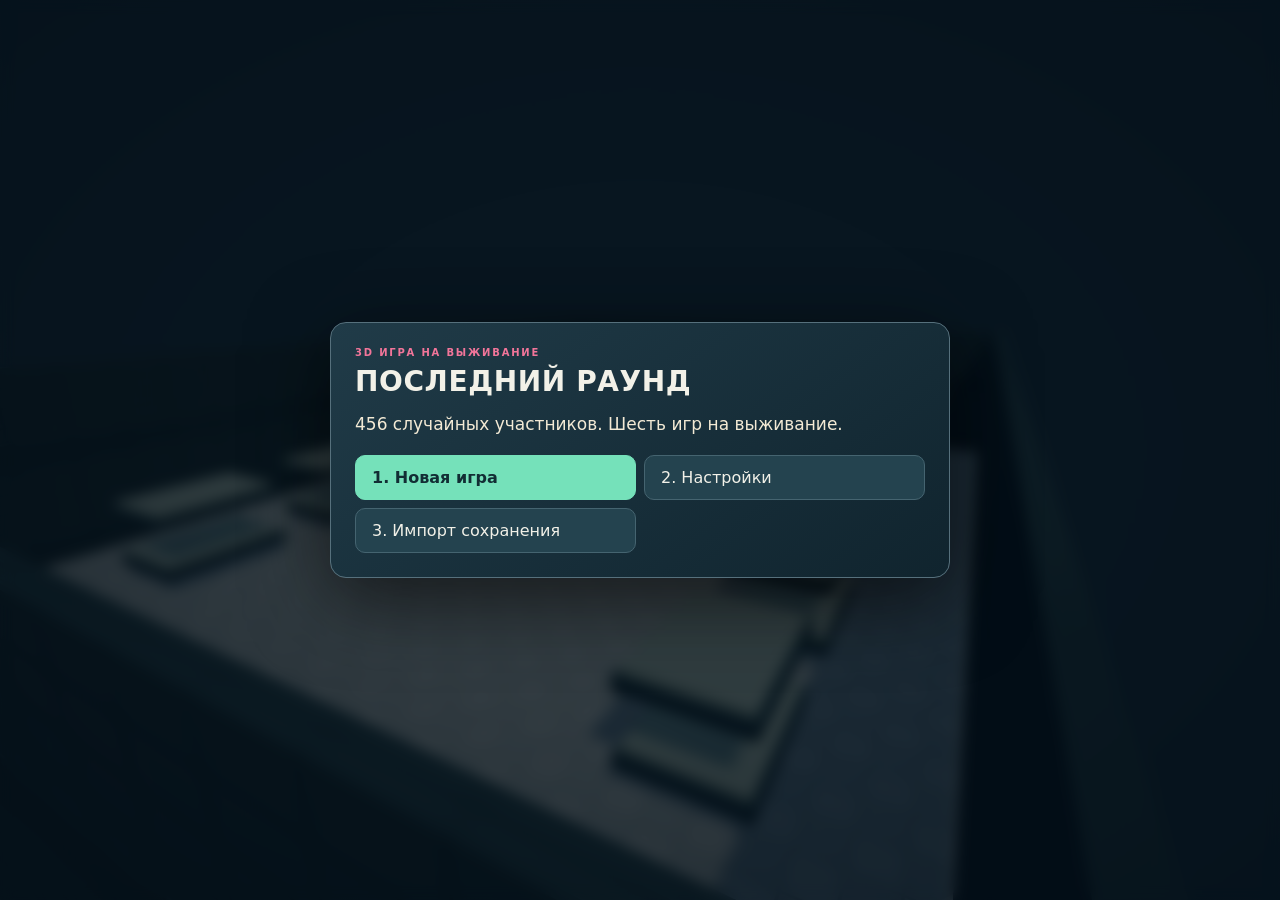
==== commit e26b42bb: "v2.1: Random NPCs with random perks, clean menus, and mobile touch controls" ====
--- a/ИГРАТЬ.html
+++ b/ИГРАТЬ.html
@@ -1,41 +1,141 @@
-<!-- Third-party Three.js license:
-The MIT License
-
-Copyright © 2010-2023 three.js authors
-
-Permission is hereby granted, free of charge, to any person obtaining a copy
-of this software and associated documentation files (the "Software"), to deal
-in the Software without restriction, including without limitation the rights
-to use, copy, modify, merge, publish, distribute, sublicense, and/or sell
-copies of the Software, and to permit persons to whom the Software is
-furnished to do so, subject to the following conditions:
-
-The above copyright notice and this permission notice shall be included in
-all copies or substantial portions of the Software.
-
-THE SOFTWARE IS PROVIDED "AS IS", WITHOUT WARRANTY OF ANY KIND, EXPRESS OR
-IMPLIED, INCLUDING BUT NOT LIMITED TO THE WARRANTIES OF MERCHANTABILITY,
-FITNESS FOR A PARTICULAR PURPOSE AND NONINFRINGEMENT. IN NO EVENT SHALL THE
-AUTHORS OR COPYRIGHT HOLDERS BE LIABLE FOR ANY CLAIM, DAMAGES OR OTHER
-LIABILITY, WHETHER IN AN ACTION OF CONTRACT, TORT OR OTHERWISE, ARISING FROM,
-OUT OF OR IN CONNECTION WITH THE SOFTWARE OR THE USE OR OTHER DEALINGS IN
-THE SOFTWARE.
-
--->
 <!doctype html>
-<html lang="ru"><head><meta charset="utf-8"><meta name="viewport" content="width=device-width,initial-scale=1"><title>Последний раунд — одиночная 3D-игра</title><style>
-:root{--ink:#f2f1e8;--muted:#a6bbc2;--pink:#f2759a;--mint:#75e1ba;--panel:rgba(12,27,36,.90)}*{box-sizing:border-box}body{margin:0;background:#122630;color:var(--ink);font-family:system-ui,-apple-system,'Segoe UI',sans-serif;overflow:hidden}button{font:inherit;cursor:pointer;color:var(--ink);background:#24434f;border:1px solid #456470;border-radius:9px;padding:12px 16px;text-align:left;transition:.15s}button:hover{background:#355765;border-color:#8ad9c5;transform:translateY(-1px)}button:focus-visible{outline:3px solid #fff}button.primary{color:#122d34;background:var(--mint);border-color:var(--mint);font-weight:700}button.primary:hover{background:#a0f0d1}#viewport{position:fixed;inset:0}#gameCanvas{display:block;width:100%;height:100%}.vignette{position:fixed;inset:0;background:radial-gradient(ellipse at center,transparent 38%,rgba(4,13,22,.42));pointer-events:none}#hud{position:fixed;inset:0;pointer-events:none}.hidden{display:none!important}header{position:absolute;left:24px;right:24px;top:20px;display:flex;align-items:center;gap:25px;padding:14px 18px;background:rgba(13,29,38,.8);border:1px solid #45606a70;border-radius:12px;backdrop-filter:blur(8px)}.brand{font-weight:900;letter-spacing:2px;font-size:17px}.brand em{font-style:normal;color:var(--pink)}.stage{display:flex;gap:16px;align-items:center;margin-left:auto;font-size:12px;letter-spacing:1px}.stage b{color:var(--mint)}header button{pointer-events:auto;padding:7px 14px;font-size:14px}#objective{position:absolute;left:24px;top:110px;width:310px;padding:20px;background:var(--panel);border:1px solid #45606a70;border-radius:12px}.eyebrow{color:var(--pink);font-size:11px;font-weight:800;letter-spacing:2px}h2{font-size:19px;margin:10px 0 12px}p{line-height:1.6;margin:12px 0;color:#d0dce0}#objective p{font-size:13px;margin-bottom:15px}#special{font-size:13px;line-height:1.8;color:#f6daa3;border-top:1px solid #39535c;padding-top:12px;min-height:30px}#vitals{position:absolute;left:24px;bottom:78px;display:flex;gap:16px;padding:13px 16px;background:var(--panel);border-radius:10px;border:1px solid #45606a70;width:440px}#vitals>div{flex:1}#vitals label{display:flex;justify-content:space-between;font-size:11px;color:var(--muted);margin-bottom:6px}#vitals b{color:var(--ink)}.bar{height:5px;background:#344a53;border-radius:3px;overflow:hidden}.bar i{display:block;height:100%;background:var(--pink);transition:width .15s}.energy i{background:var(--mint)}.hunger i{background:#e9c072}#inventory{position:absolute;right:24px;bottom:82px;display:flex;gap:10px;flex-wrap:wrap;justify-content:flex-end;max-width:600px}#inventory span{font-size:12px;padding:9px 13px;border:1px solid #47606988;background:var(--panel);border-radius:8px;color:var(--muted)}#inventory b{color:var(--ink);margin-left:7px}#controlHint{position:absolute;bottom:23px;width:100%;text-align:center;color:#c0d1d7;font-size:11px;letter-spacing:.3px}#crosshair{position:absolute;left:50%;top:50%;transform:translate(-50%,-50%);color:#ffffffb0;font-size:23px;font-weight:200;text-shadow:0 1px 3px #000}#prompt{position:absolute;top:64%;left:50%;transform:translateX(-50%);font-size:15px;font-weight:600;background:var(--panel);padding:10px 20px;border-radius:8px;white-space:nowrap}#prompt:empty{display:none}#statusChip{position:absolute;top:108px;left:50%;transform:translateX(-50%);padding:12px 20px;border-radius:30px;font-weight:800;font-size:15px;letter-spacing:1px;box-shadow:0 5px 30px #0006}#statusChip:empty{display:none}#toast{position:fixed;bottom:150px;left:50%;transform:translate(-50%,15px);max-width:600px;text-align:center;background:#142c37ee;border:1px solid #79b7a899;color:#f3ead1;padding:13px 21px;border-radius:10px;opacity:0;transition:.25s;pointer-events:none;z-index:30;font-size:14px}#toast.visible{opacity:1;transform:translate(-50%,0)}#modal{display:none;position:fixed;inset:0;align-items:center;justify-content:center;background:rgba(4,15,24,.68);backdrop-filter:blur(8px);z-index:20;padding:22px}#modal.open{display:flex}.dialog{width:680px;max-height:94vh;overflow-y:auto;background:linear-gradient(145deg,#203b48,#10242e);border:1px solid #56707c;border-radius:18px;padding:32px;box-shadow:0 25px 100px #0009}.dialog h1{font-size:35px;font-weight:900;letter-spacing:1px;line-height:1.1;margin:13px 0 20px}.lead{font-size:19px;color:#f3ead5!important}.small{font-size:12px;color:var(--muted);line-height:1.6}.menuInfo{border-left:3px solid var(--mint);padding:12px 15px;background:#2d4b5266;line-height:2;font-size:13px;margin:20px 0}.menuInfo b{color:var(--mint)}#modalButtons{display:grid;grid-template-columns:1fr 1fr;gap:9px;margin-top:24px}#modalButtons button:first-child:nth-last-child(1){grid-column:1/-1}.dialog footer{color:#73949f;font-size:10px;letter-spacing:.5px;margin-top:24px}.dialog ul{padding-left:20px}.dialog li{font-size:14px;color:#d1dfe1;line-height:1.65;margin:8px 0}.results{display:grid;grid-template-columns:1fr 1fr;gap:8px}.results p{background:#2a4650;border-radius:7px;padding:10px;margin:0;font-size:12px}.results b{color:var(--mint)}#carvePanel{display:none;position:fixed;inset:0;z-index:10;align-items:center;justify-content:center;gap:24px;padding:25px;background:#132630f5}#carvePanel.open{display:flex}#carvePanel section{width:min(61vh,540px)}#carvePanel h2{margin-top:9px}#carveCanvas{width:100%;aspect-ratio:1;border:1px solid #9d875e;border-radius:16px;cursor:crosshair;touch-action:none}#carvePanel aside{width:270px}#carvePanel p{font-size:13px}#carvePanel button{display:block;width:100%;margin:12px 0}#carveStats{padding:15px 0;color:#f5dca6;line-height:1.8;font-size:14px}.meter{height:28px;background:#3b3e3d;position:relative;border-radius:5px;overflow:hidden;margin-bottom:12px}.meter .good{position:absolute;top:0;bottom:0;background:#448968}.meter i,.pullmeter i{position:absolute;top:0;bottom:0;width:3px;background:#fff}.pullmeter{height:15px;background:linear-gradient(90deg,#a1445f,#c39863,#459773);position:relative;border-radius:5px;margin-bottom:10px}#bootError{display:none;position:fixed;inset:30%;z-index:99;background:#562e3f;padding:25px;border-radius:12px}
-@media(max-width:900px){#objective{width:250px;padding:14px;top:93px}header{left:12px;right:12px;top:12px;padding:10px}.brand{font-size:12px;letter-spacing:1px}.stage{gap:8px;font-size:10px}header button span{display:none}#vitals{left:12px;bottom:75px;width:330px}#inventory{right:12px;max-width:370px;bottom:130px}#controlHint{padding:0 15px;bottom:15px}.dialog{padding:24px}.dialog h1{font-size:29px}#toast{bottom:205px;width:75%}#carvePanel{gap:15px;padding:15px}#carvePanel section{width:min(60vh,55vw)}#carvePanel aside{width:240px}}
+<html lang="ru"><head><meta charset="utf-8"><meta name="viewport" content="width=device-width,initial-scale=1,maximum-scale=1,user-scalable=no,viewport-fit=cover"><title>Последний раунд — 3D-игра</title><style>
+:root{--ink:#f2f1e8;--muted:#a6bbc2;--pink:#f2759a;--mint:#75e1ba;--panel:rgba(12,27,36,.88)}
+*{box-sizing:border-box;-webkit-tap-highlight-color:transparent;user-select:none}
+html,body{margin:0;padding:0;width:100%;height:100%;background:#122630;color:var(--ink);font-family:system-ui,-apple-system,'Segoe UI',sans-serif;overflow:hidden;touch-action:none}
+button{font:inherit;cursor:pointer;color:var(--ink);background:#24434f;border:1px solid #456470;border-radius:10px;padding:12px 16px;text-align:left;transition:.14s;touch-action:manipulation}
+button:hover{background:#355765;border-color:#8ad9c5}
+button:active{transform:scale(.97)}
+button.primary{color:#122d34;background:var(--mint);border-color:var(--mint);font-weight:700}
+button.primary:hover{background:#a0f0d1}
+#viewport{position:fixed;inset:0;touch-action:none}
+#gameCanvas{display:block;width:100%;height:100%;touch-action:none}
+.vignette{position:fixed;inset:0;background:radial-gradient(ellipse at center,transparent 42%,rgba(4,13,22,.42));pointer-events:none}
+#hud{position:fixed;inset:0;pointer-events:none}
+.hidden{display:none!important}
+header{position:absolute;left:16px;right:16px;top:12px;display:flex;align-items:center;gap:14px;padding:10px 15px;background:rgba(13,29,38,.82);border:1px solid #45606a70;border-radius:12px;backdrop-filter:blur(8px);z-index:5}
+.brand{font-weight:900;letter-spacing:1.5px;font-size:16px}
+.brand em{font-style:normal;color:var(--pink)}
+.stage{display:flex;gap:12px;align-items:center;margin-left:auto;font-size:12px;letter-spacing:.8px}
+.stage b{color:var(--mint)}
+header button{pointer-events:auto;padding:7px 13px;font-size:13px;text-align:center}
+#objective{position:absolute;left:16px;top:72px;width:290px;padding:14px 16px;background:var(--panel);border:1px solid #45606a70;border-radius:12px}
+.eyebrow{color:var(--pink);font-size:10px;font-weight:800;letter-spacing:1.8px}
+h2{font-size:17px;margin:6px 0 8px}
+p{line-height:1.5;margin:10px 0;color:#d0dce0}
+#objective p{font-size:12.5px;margin-bottom:10px}
+#special{font-size:12.5px;line-height:1.65;color:#f6daa3;border-top:1px solid #39535c;padding-top:9px;min-height:24px}
+#vitals{position:absolute;left:16px;bottom:16px;display:flex;gap:12px;padding:10px 14px;background:var(--panel);border-radius:10px;border:1px solid #45606a70;width:360px}
+#vitals>div{flex:1}
+#vitals label{display:flex;justify-content:space-between;font-size:11px;color:var(--muted);margin-bottom:5px}
+#vitals b{color:var(--ink)}
+.bar{height:5px;background:#344a53;border-radius:3px;overflow:hidden}
+.bar i{display:block;height:100%;background:var(--pink);transition:width .15s}
+.energy i{background:var(--mint)}
+.hunger i{background:#e9c072}
+#inventory{position:absolute;right:16px;bottom:16px;display:flex;gap:8px;flex-wrap:wrap;justify-content:flex-end;max-width:540px;pointer-events:auto}
+#inventory span{font-size:12px;padding:8px 12px;border:1px solid #47606999;background:var(--panel);border-radius:8px;color:var(--muted);cursor:pointer}
+#inventory span:active{background:#2d515e}
+#inventory b{color:var(--ink);margin-left:5px}
+#crosshair{position:absolute;left:50%;top:50%;transform:translate(-50%,-50%);color:#ffffffb0;font-size:22px;font-weight:200;text-shadow:0 1px 3px #000}
+#prompt{position:absolute;top:62%;left:50%;transform:translateX(-50%);font-size:14px;font-weight:600;background:var(--panel);padding:9px 16px;border-radius:8px;white-space:nowrap;max-width:90vw;overflow:hidden;text-overflow:ellipsis;pointer-events:auto;cursor:pointer}
+#prompt:empty{display:none}
+#statusChip{position:absolute;top:76px;left:50%;transform:translateX(-50%);padding:10px 18px;border-radius:30px;font-weight:800;font-size:14px;letter-spacing:1px;box-shadow:0 5px 24px #0006}
+#statusChip:empty{display:none}
+#toast{position:fixed;top:68px;left:50%;transform:translate(-50%,-10px);max-width:90vw;width:max-content;text-align:center;background:#142c37f2;border:1px solid #79b7a8aa;color:#f3ead1;padding:10px 18px;border-radius:10px;opacity:0;transition:.22s;pointer-events:none;z-index:30;font-size:13.5px}
+#toast.visible{opacity:1;transform:translate(-50%,0)}
+#modal{display:none;position:fixed;inset:0;align-items:center;justify-content:center;background:rgba(4,15,24,.72);backdrop-filter:blur(7px);z-index:20;padding:14px}
+#modal.open{display:flex}
+.dialog{width:min(620px,96vw);max-height:90vh;overflow-y:auto;background:linear-gradient(145deg,#203b48,#10242e);border:1px solid #56707c;border-radius:16px;padding:24px;box-shadow:0 20px 80px #0009;touch-action:pan-y}
+.dialog h1{font-size:28px;font-weight:900;letter-spacing:.6px;line-height:1.15;margin:8px 0 14px}
+.lead{font-size:17px;color:#f3ead5!important}
+.small{font-size:12px;color:var(--muted);line-height:1.5}
+#modalButtons{display:grid;grid-template-columns:1fr 1fr;gap:8px;margin-top:18px}
+#modalButtons button:first-child:nth-last-child(1){grid-column:1/-1}
+.results{display:grid;grid-template-columns:1fr 1fr;gap:8px}
+.results p{background:#2a4650;border-radius:7px;padding:9px;margin:0;font-size:12px}
+.results b{color:var(--mint)}
+#carvePanel{display:none;position:fixed;inset:0;z-index:10;align-items:center;justify-content:center;gap:20px;padding:16px;background:#132630f8}
+#carvePanel.open{display:flex}
+#carvePanel section{width:min(58vh,500px);max-width:90vw}
+#carveCanvas{width:100%;aspect-ratio:1;border:1px solid #9d875e;border-radius:16px;cursor:crosshair;touch-action:none}
+#carvePanel aside{width:250px}
+#carvePanel button{display:block;width:100%;margin:10px 0;text-align:center}
+#carveStats{padding:10px 0;color:#f5dca6;line-height:1.65;font-size:13px}
+.meter{height:24px;background:#3b3e3d;position:relative;border-radius:5px;overflow:hidden;margin-bottom:9px}
+.meter .good{position:absolute;top:0;bottom:0;background:#448968}
+.meter i,.pullmeter i{position:absolute;top:0;bottom:0;width:3px;background:#fff}
+.pullmeter{height:13px;background:linear-gradient(90deg,#a1445f,#c39863,#459773);position:relative;border-radius:5px;margin-bottom:8px}
+#bootError{display:none;position:fixed;inset:20%;z-index:99;background:#562e3f;padding:20px;border-radius:12px}
+
+/* Сенсорное управление для телефонов и планшетов */
+#touchUI{position:fixed;inset:0;pointer-events:none;z-index:6}
+#joyZone{position:absolute;left:18px;bottom:78px;width:136px;height:136px;pointer-events:auto;touch-action:none}
+#joyBase{width:124px;height:124px;margin:6px;border-radius:50%;background:rgba(16,36,46,.52);border:2px solid rgba(117,225,186,.45);position:relative;backdrop-filter:blur(4px)}
+#joyKnob{width:52px;height:52px;border-radius:50%;background:rgba(117,225,186,.82);box-shadow:0 4px 14px rgba(0,0,0,.45);position:absolute;left:34px;top:34px;transition:transform .04s}
+#touchRight{position:absolute;right:16px;bottom:78px;width:186px;height:164px;pointer-events:none}
+.tbtn{pointer-events:auto;position:absolute;display:flex;align-items:center;justify-content:center;text-align:center;border-radius:50%;background:rgba(18,41,52,.78);border:2px solid rgba(166,187,194,.55);color:#f2f1e8;font-weight:800;font-size:13px;padding:0;box-shadow:0 4px 16px rgba(0,0,0,.4);backdrop-filter:blur(4px);touch-action:none}
+.tbtn:active,.tbtn.active{background:var(--mint);color:#102830;border-color:#fff;transform:scale(.93)}
+.tbtn.act{background:rgba(242,117,154,.84);border-color:#ffd3e0;color:#fff;width:68px;height:68px;right:4px;bottom:48px;font-size:18px}
+.tbtn.act.ready{background:var(--mint);color:#102830;border-color:#fff;box-shadow:0 0 18px rgba(117,225,186,.8)}
+#btnJump{width:62px;height:62px;right:78px;bottom:4px;font-size:11.5px}
+#btnCrouch{width:54px;height:54px;right:4px;bottom:0;font-size:11px}
+#btnSkill{width:52px;height:52px;right:82px;bottom:74px;font-size:14px}
+#btnExtra{width:54px;height:54px;right:20px;bottom:122px;font-size:11.5px;background:rgba(233,192,114,.85);color:#16262e}
+
+@media(max-width:920px){
+  header{left:10px;right:10px;top:8px;padding:8px 12px}
+  .brand{font-size:13px;letter-spacing:1px}
+  .stage{gap:8px;font-size:10.5px}
+  #objective{left:10px;top:56px;width:230px;padding:10px 12px}
+  #objective h2{font-size:14px;margin:4px 0}
+  #objective p{font-size:11px;margin:4px 0 6px}
+  #special{font-size:11px;padding-top:6px}
+  #vitals{left:10px;bottom:10px;width:265px;padding:7px 10px;gap:8px}
+  #vitals label{font-size:9.5px}
+  #inventory{right:10px;bottom:10px;gap:5px;max-width:56vw}
+  #inventory span{font-size:10.5px;padding:6px 8px}
+  #prompt{top:54%;font-size:12.5px;padding:7px 13px}
+  .dialog{padding:18px;width:95vw}
+  .dialog h1{font-size:22px}
+  #modalButtons{grid-template-columns:1fr}
+  .results{grid-template-columns:1fr}
+  #carvePanel{flex-direction:column;gap:10px;padding:10px;overflow-y:auto}
+  #carvePanel section{width:min(46vh,84vw)}
+  #carvePanel aside{width:min(340px,90vw)}
+}
+@media(max-height:540px){
+  #objective{width:205px;padding:6px 9px;top:48px;max-height:115px;overflow:hidden}
+  #objective h2{font-size:12.5px;margin:2px 0}
+  #special{font-size:10px;line-height:1.35;padding-top:4px}
+  #objective p{display:none}
+  #joyZone{bottom:54px;left:12px;transform:scale(.88);transform-origin:bottom left}
+  #touchRight{bottom:54px;right:12px;transform:scale(.88);transform-origin:bottom right}
+  #carvePanel{flex-direction:row}
+  #carvePanel section{width:min(74vh,46vw)}
+}
 
 </style></head><body>
 <div id="viewport"></div><div class="vignette"></div><div id="bootError"></div>
-<div id="hud" class="hidden"><header><div class="brand">ПОСЛЕДНИЙ <em>РАУНД</em></div><div class="stage"><b id="day">ДЕНЬ 1 / 6</b><span id="round">ОБЩЕЖИТИЕ</span></div><button id="pauseButton">Ⅱ <span>Пауза</span></button></header>
-<aside id="objective"><div class="eyebrow">ТВОЯ ЦЕЛЬ</div><h2 id="objectiveTitle"></h2><p id="objectiveText"></p><div id="special"></div></aside>
+<div id="hud" class="hidden"><header><div class="brand">ПОСЛЕДНИЙ <em>РАУНД</em></div><div class="stage"><b id="day">ДЕНЬ 1 / 6</b><span id="round">ОБЩЕЖИТИЕ</span></div><button id="pauseButton">Ⅱ <span>Меню</span></button></header>
+<aside id="objective"><div class="eyebrow">ЦЕЛЬ</div><h2 id="objectiveTitle"></h2><p id="objectiveText"></p><div id="special"></div></aside>
 <div id="statusChip"></div><div id="crosshair">+</div><div id="prompt"></div>
-<div id="vitals"><div><label>Здоровье <b id="hpNum">100</b></label><div class="bar"><i id="hpBar"></i></div></div><div><label>Силы <b id="energyNum">100</b></label><div class="bar energy"><i id="energyBar"></i></div></div><div><label>Сытость <b id="hungerNum">85</b></label><div class="bar hunger"><i id="hungerBar"></i></div></div></div><div id="inventory"></div><div id="controlHint">WASD — движение · E — действие · G — сводка NPC · F — паёк · R — вода · Shift — бег · C — присесть · P — пауза</div></div>
+<div id="vitals"><div><label>Здоровье <b id="hpNum">100</b></label><div class="bar"><i id="hpBar"></i></div></div><div><label>Силы <b id="energyNum">100</b></label><div class="bar energy"><i id="energyBar"></i></div></div><div><label>Сытость <b id="hungerNum">85</b></label><div class="bar hunger"><i id="hungerBar"></i></div></div></div>
+<div id="inventory"></div>
+<div id="touchUI" class="hidden">
+  <div id="joyZone"><div id="joyBase"><div id="joyKnob"></div></div></div>
+  <div id="touchRight">
+    <button id="btnAct" class="tbtn act">E</button>
+    <button id="btnJump" class="tbtn">Прыжок</button>
+    <button id="btnCrouch" class="tbtn">Упор / C</button>
+    <button id="btnSkill" class="tbtn">Q</button>
+    <button id="btnExtra" class="tbtn hidden">Удар</button>
+  </div>
+</div>
+</div>
 <div id="toast"></div>
-<div id="modal" class="open"><section class="dialog"><div id="modalTag" class="eyebrow"></div><h1 id="modalTitle"></h1><div id="modalBody"></div><div id="modalButtons"></div><footer>Игровой прототип · процедурные модели · без сетевых функций</footer></section></div>
-<div id="carvePanel"><section><div class="eyebrow">ИСПЫТАНИЕ 02 / РАБОЧИЙ СТОЛ</div><h2 id="carveName">Круг</h2><canvas id="carveCanvas" width="540" height="540"></canvas></section><aside><h2>Не торопись.</h2><p>Начни с зелёной точки. Удерживай левую кнопку и следуй за голубой точкой по контуру.</p><p>Отпусти кнопку, чтобы снять нагрузку с иглы. Резкие движения и уход с линии вызывают трещины.</p><div id="carveStats"></div><button id="soften" class="primary">Смягчить сахар · 1 вода</button><button id="carvePause">Пауза / P</button><p class="small">Союз с Асей увеличивает точность.<br>Сахарная фигура — отдельная мини-игра с управлением мышью.</p></aside></div>
+<div id="modal" class="open"><section class="dialog"><div id="modalTag" class="eyebrow"></div><h1 id="modalTitle"></h1><div id="modalBody"></div><div id="modalButtons"></div></section></div>
+<div id="carvePanel"><section><div class="eyebrow">ИСПЫТАНИЕ 02</div><h2 id="carveName">Круг</h2><canvas id="carveCanvas" width="540" height="540"></canvas></section><aside><h2>Веди иглу по линии</h2><div id="carveStats"></div><button id="soften" class="primary">Смягчить сахар · 1 вода</button><button id="carvePause">Пауза</button></aside></div>
 <script>
 console.warn('Scripts "build/three.js" and "build/three.min.js" are deprecated with r150+, and will be removed with r160. Please use ES Modules or alternatives: https://threejs.org/docs/index.html#manual/en/introduction/Installation'),
 /**
@@ -45,183 +145,226 @@
  */
 function(t,e){"object"==typeof exports&&"undefined"!=typeof module?e(exports):"function"==typeof define&&define.amd?define(["exports"],e):e((t="undefined"!=typeof globalThis?globalThis:t||self).THREE={})}(this,(function(t){"use strict";const e="160",n=1,i=2,r=3,s=0,a=1,o=100,l=204,c=205,h=0,u=1,d=2,p=0,m=1,f=2,g=3,_=4,v=5,x=6,y="attached",M="detached",S=300,b=301,T=302,E=303,w=304,A=306,R=1e3,C=1001,L=1002,P=1003,I=1004,U=1005,D=1006,N=1007,O=1008,F=1009,B=1012,z=1013,G=1014,H=1015,V=1016,k=1017,W=1018,X=1020,j=1023,q=1026,Y=1027,Z=1029,J=1031,K=1033,$=33776,Q=33777,tt=33778,et=33779,nt=35840,it=35841,rt=35842,st=35843,at=36196,ot=37492,lt=37496,ct=37808,ht=37809,ut=37810,dt=37811,pt=37812,mt=37813,ft=37814,gt=37815,_t=37816,vt=37817,xt=37818,yt=37819,Mt=37820,St=37821,bt=36492,Tt=36494,Et=36495,wt=36284,At=36285,Rt=36286,Ct=2300,Lt=2301,Pt=2302,It=2400,Ut=2401,Dt=2402,Nt=2500,Ot=2501,Ft=3e3,Bt=3001,zt="",Gt="srgb",Ht="srgb-linear",Vt="display-p3",kt="display-p3-linear",Wt="linear",Xt="srgb",jt="rec709",qt="p3",Yt=7680,Zt=35044,Jt="300 es",Kt=1035,$t=2e3,Qt=2001;class te{addEventListener(t,e){void 0===this._listeners&&(this._listeners={});const n=this._listeners;void 0===n[t]&&(n[t]=[]),-1===n[t].indexOf(e)&&n[t].push(e)}hasEventListener(t,e){if(void 0===this._listeners)return!1;const n=this._listeners;return void 0!==n[t]&&-1!==n[t].indexOf(e)}removeEventListener(t,e){if(void 0===this._listeners)return;const n=this._listeners[t];if(void 0!==n){const t=n.indexOf(e);-1!==t&&n.splice(t,1)}}dispatchEvent(t){if(void 0===this._listeners)return;const e=this._listeners[t.type];if(void 0!==e){t.target=this;const n=e.slice(0);for(let e=0,i=n.length;e<i;e++)n[e].call(this,t);t.target=null}}}const ee=["00","01","02","03","04","05","06","07","08","09","0a","0b","0c","0d","0e","0f","10","11","12","13","14","15","16","17","18","19","1a","1b","1c","1d","1e","1f","20","21","22","23","24","25","26","27","28","29","2a","2b","2c","2d","2e","2f","30","31","32","33","34","35","36","37","38","39","3a","3b","3c","3d","3e","3f","40","41","42","43","44","45","46","47","48","49","4a","4b","4c","4d","4e","4f","50","51","52","53","54","55","56","57","58","59","5a","5b","5c","5d","5e","5f","60","61","62","63","64","65","66","67","68","69","6a","6b","6c","6d","6e","6f","70","71","72","73","74","75","76","77","78","79","7a","7b","7c","7d","7e","7f","80","81","82","83","84","85","86","87","88","89","8a","8b","8c","8d","8e","8f","90","91","92","93","94","95","96","97","98","99","9a","9b","9c","9d","9e","9f","a0","a1","a2","a3","a4","a5","a6","a7","a8","a9","aa","ab","ac","ad","ae","af","b0","b1","b2","b3","b4","b5","b6","b7","b8","b9","ba","bb","bc","bd","be","bf","c0","c1","c2","c3","c4","c5","c6","c7","c8","c9","ca","cb","cc","cd","ce","cf","d0","d1","d2","d3","d4","d5","d6","d7","d8","d9","da","db","dc","dd","de","df","e0","e1","e2","e3","e4","e5","e6","e7","e8","e9","ea","eb","ec","ed","ee","ef","f0","f1","f2","f3","f4","f5","f6","f7","f8","f9","fa","fb","fc","fd","fe","ff"];let ne=1234567;const ie=Math.PI/180,re=180/Math.PI;function se(){const t=4294967295*Math.random()|0,e=4294967295*Math.random()|0,n=4294967295*Math.random()|0,i=4294967295*Math.random()|0;return(ee[255&t]+ee[t>>8&255]+ee[t>>16&255]+ee[t>>24&255]+"-"+ee[255&e]+ee[e>>8&255]+"-"+ee[e>>16&15|64]+ee[e>>24&255]+"-"+ee[63&n|128]+ee[n>>8&255]+"-"+ee[n>>16&255]+ee[n>>24&255]+ee[255&i]+ee[i>>8&255]+ee[i>>16&255]+ee[i>>24&255]).toLowerCase()}function ae(t,e,n){return Math.max(e,Math.min(n,t))}function oe(t,e){return(t%e+e)%e}function le(t,e,n){return(1-n)*t+n*e}function ce(t){return 0==(t&t-1)&&0!==t}function he(t){return Math.pow(2,Math.floor(Math.log(t)/Math.LN2))}function ue(t,e){switch(e.constructor){case Float32Array:return t;case Uint32Array:return t/4294967295;case Uint16Array:return t/65535;case Uint8Array:return t/255;case Int32Array:return Math.max(t/2147483647,-1);case Int16Array:return Math.max(t/32767,-1);case Int8Array:return Math.max(t/127,-1);default:throw new Error("Invalid component type.")}}function de(t,e){switch(e.constructor){case Float32Array:return t;case Uint32Array:return Math.round(4294967295*t);case Uint16Array:return Math.round(65535*t);case Uint8Array:return Math.round(255*t);case Int32Array:return Math.round(2147483647*t);case Int16Array:return Math.round(32767*t);case Int8Array:return Math.round(127*t);default:throw new Error("Invalid component type.")}}const pe={DEG2RAD:ie,RAD2DEG:re,generateUUID:se,clamp:ae,euclideanModulo:oe,mapLinear:function(t,e,n,i,r){return i+(t-e)*(r-i)/(n-e)},inverseLerp:function(t,e,n){return t!==e?(n-t)/(e-t):0},lerp:le,damp:function(t,e,n,i){return le(t,e,1-Math.exp(-n*i))},pingpong:function(t,e=1){return e-Math.abs(oe(t,2*e)-e)},smoothstep:function(t,e,n){return t<=e?0:t>=n?1:(t=(t-e)/(n-e))*t*(3-2*t)},smootherstep:function(t,e,n){return t<=e?0:t>=n?1:(t=(t-e)/(n-e))*t*t*(t*(6*t-15)+10)},randInt:function(t,e){return t+Math.floor(Math.random()*(e-t+1))},randFloat:function(t,e){return t+Math.random()*(e-t)},randFloatSpread:function(t){return t*(.5-Math.random())},seededRandom:function(t){void 0!==t&&(ne=t);let e=ne+=1831565813;return e=Math.imul(e^e>>>15,1|e),e^=e+Math.imul(e^e>>>7,61|e),((e^e>>>14)>>>0)/4294967296},degToRad:function(t){return t*ie},radToDeg:function(t){return t*re},isPowerOfTwo:ce,ceilPowerOfTwo:function(t){return Math.pow(2,Math.ceil(Math.log(t)/Math.LN2))},floorPowerOfTwo:he,setQuaternionFromProperEuler:function(t,e,n,i,r){const s=Math.cos,a=Math.sin,o=s(n/2),l=a(n/2),c=s((e+i)/2),h=a((e+i)/2),u=s((e-i)/2),d=a((e-i)/2),p=s((i-e)/2),m=a((i-e)/2);switch(r){case"XYX":t.set(o*h,l*u,l*d,o*c);break;case"YZY":t.set(l*d,o*h,l*u,o*c);break;case"ZXZ":t.set(l*u,l*d,o*h,o*c);break;case"XZX":t.set(o*h,l*m,l*p,o*c);break;case"YXY":t.set(l*p,o*h,l*m,o*c);break;case"ZYZ":t.set(l*m,l*p,o*h,o*c);break;default:console.warn("THREE.MathUtils: .setQuaternionFromProperEuler() encountered an unknown order: "+r)}},normalize:de,denormalize:ue};class me{constructor(t=0,e=0){me.prototype.isVector2=!0,this.x=t,this.y=e}get width(){return this.x}set width(t){this.x=t}get height(){return this.y}set height(t){this.y=t}set(t,e){return this.x=t,this.y=e,this}setScalar(t){return this.x=t,this.y=t,this}setX(t){return this.x=t,this}setY(t){return this.y=t,this}setComponent(t,e){switch(t){case 0:this.x=e;break;case 1:this.y=e;break;default:throw new Error("index is out of range: "+t)}return this}getComponent(t){switch(t){case 0:return this.x;case 1:return this.y;default:throw new Error("index is out of range: "+t)}}clone(){return new this.constructor(this.x,this.y)}copy(t){return this.x=t.x,this.y=t.y,this}add(t){return this.x+=t.x,this.y+=t.y,this}addScalar(t){return this.x+=t,this.y+=t,this}addVectors(t,e){return this.x=t.x+e.x,this.y=t.y+e.y,this}addScaledVector(t,e){return this.x+=t.x*e,this.y+=t.y*e,this}sub(t){return this.x-=t.x,this.y-=t.y,this}subScalar(t){return this.x-=t,this.y-=t,this}subVectors(t,e){return this.x=t.x-e.x,this.y=t.y-e.y,this}multiply(t){return this.x*=t.x,this.y*=t.y,this}multiplyScalar(t){return this.x*=t,this.y*=t,this}divide(t){return this.x/=t.x,this.y/=t.y,this}divideScalar(t){return this.multiplyScalar(1/t)}applyMatrix3(t){const e=this.x,n=this.y,i=t.elements;return this.x=i[0]*e+i[3]*n+i[6],this.y=i[1]*e+i[4]*n+i[7],this}min(t){return this.x=Math.min(this.x,t.x),this.y=Math.min(this.y,t.y),this}max(t){return this.x=Math.max(this.x,t.x),this.y=Math.max(this.y,t.y),this}clamp(t,e){return this.x=Math.max(t.x,Math.min(e.x,this.x)),this.y=Math.max(t.y,Math.min(e.y,this.y)),this}clampScalar(t,e){return this.x=Math.max(t,Math.min(e,this.x)),this.y=Math.max(t,Math.min(e,this.y)),this}clampLength(t,e){const n=this.length();return this.divideScalar(n||1).multiplyScalar(Math.max(t,Math.min(e,n)))}floor(){return this.x=Math.floor(this.x),this.y=Math.floor(this.y),this}ceil(){return this.x=Math.ceil(this.x),this.y=Math.ceil(this.y),this}round(){return this.x=Math.round(this.x),this.y=Math.round(this.y),this}roundToZero(){return this.x=Math.trunc(this.x),this.y=Math.trunc(this.y),this}negate(){return this.x=-this.x,this.y=-this.y,this}dot(t){return this.x*t.x+this.y*t.y}cross(t){return this.x*t.y-this.y*t.x}lengthSq(){return this.x*this.x+this.y*this.y}length(){return Math.sqrt(this.x*this.x+this.y*this.y)}manhattanLength(){return Math.abs(this.x)+Math.abs(this.y)}normalize(){return this.divideScalar(this.length()||1)}angle(){return Math.atan2(-this.y,-this.x)+Math.PI}angleTo(t){const e=Math.sqrt(this.lengthSq()*t.lengthSq());if(0===e)return Math.PI/2;const n=this.dot(t)/e;return Math.acos(ae(n,-1,1))}distanceTo(t){return Math.sqrt(this.distanceToSquared(t))}distanceToSquared(t){const e=this.x-t.x,n=this.y-t.y;return e*e+n*n}manhattanDistanceTo(t){return Math.abs(this.x-t.x)+Math.abs(this.y-t.y)}setLength(t){return this.normalize().multiplyScalar(t)}lerp(t,e){return this.x+=(t.x-this.x)*e,this.y+=(t.y-this.y)*e,this}lerpVectors(t,e,n){return this.x=t.x+(e.x-t.x)*n,this.y=t.y+(e.y-t.y)*n,this}equals(t){return t.x===this.x&&t.y===this.y}fromArray(t,e=0){return this.x=t[e],this.y=t[e+1],this}toArray(t=[],e=0){return t[e]=this.x,t[e+1]=this.y,t}fromBufferAttribute(t,e){return this.x=t.getX(e),this.y=t.getY(e),this}rotateAround(t,e){const n=Math.cos(e),i=Math.sin(e),r=this.x-t.x,s=this.y-t.y;return this.x=r*n-s*i+t.x,this.y=r*i+s*n+t.y,this}random(){return this.x=Math.random(),this.y=Math.random(),this}*[Symbol.iterator](){yield this.x,yield this.y}}class fe{constructor(t,e,n,i,r,s,a,o,l){fe.prototype.isMatrix3=!0,this.elements=[1,0,0,0,1,0,0,0,1],void 0!==t&&this.set(t,e,n,i,r,s,a,o,l)}set(t,e,n,i,r,s,a,o,l){const c=this.elements;return c[0]=t,c[1]=i,c[2]=a,c[3]=e,c[4]=r,c[5]=o,c[6]=n,c[7]=s,c[8]=l,this}identity(){return this.set(1,0,0,0,1,0,0,0,1),this}copy(t){const e=this.elements,n=t.elements;return e[0]=n[0],e[1]=n[1],e[2]=n[2],e[3]=n[3],e[4]=n[4],e[5]=n[5],e[6]=n[6],e[7]=n[7],e[8]=n[8],this}extractBasis(t,e,n){return t.setFromMatrix3Column(this,0),e.setFromMatrix3Column(this,1),n.setFromMatrix3Column(this,2),this}setFromMatrix4(t){const e=t.elements;return this.set(e[0],e[4],e[8],e[1],e[5],e[9],e[2],e[6],e[10]),this}multiply(t){return this.multiplyMatrices(this,t)}premultiply(t){return this.multiplyMatrices(t,this)}multiplyMatrices(t,e){const n=t.elements,i=e.elements,r=this.elements,s=n[0],a=n[3],o=n[6],l=n[1],c=n[4],h=n[7],u=n[2],d=n[5],p=n[8],m=i[0],f=i[3],g=i[6],_=i[1],v=i[4],x=i[7],y=i[2],M=i[5],S=i[8];return r[0]=s*m+a*_+o*y,r[3]=s*f+a*v+o*M,r[6]=s*g+a*x+o*S,r[1]=l*m+c*_+h*y,r[4]=l*f+c*v+h*M,r[7]=l*g+c*x+h*S,r[2]=u*m+d*_+p*y,r[5]=u*f+d*v+p*M,r[8]=u*g+d*x+p*S,this}multiplyScalar(t){const e=this.elements;return e[0]*=t,e[3]*=t,e[6]*=t,e[1]*=t,e[4]*=t,e[7]*=t,e[2]*=t,e[5]*=t,e[8]*=t,this}determinant(){const t=this.elements,e=t[0],n=t[1],i=t[2],r=t[3],s=t[4],a=t[5],o=t[6],l=t[7],c=t[8];return e*s*c-e*a*l-n*r*c+n*a*o+i*r*l-i*s*o}invert(){const t=this.elements,e=t[0],n=t[1],i=t[2],r=t[3],s=t[4],a=t[5],o=t[6],l=t[7],c=t[8],h=c*s-a*l,u=a*o-c*r,d=l*r-s*o,p=e*h+n*u+i*d;if(0===p)return this.set(0,0,0,0,0,0,0,0,0);const m=1/p;return t[0]=h*m,t[1]=(i*l-c*n)*m,t[2]=(a*n-i*s)*m,t[3]=u*m,t[4]=(c*e-i*o)*m,t[5]=(i*r-a*e)*m,t[6]=d*m,t[7]=(n*o-l*e)*m,t[8]=(s*e-n*r)*m,this}transpose(){let t;const e=this.elements;return t=e[1],e[1]=e[3],e[3]=t,t=e[2],e[2]=e[6],e[6]=t,t=e[5],e[5]=e[7],e[7]=t,this}getNormalMatrix(t){return this.setFromMatrix4(t).invert().transpose()}transposeIntoArray(t){const e=this.elements;return t[0]=e[0],t[1]=e[3],t[2]=e[6],t[3]=e[1],t[4]=e[4],t[5]=e[7],t[6]=e[2],t[7]=e[5],t[8]=e[8],this}setUvTransform(t,e,n,i,r,s,a){const o=Math.cos(r),l=Math.sin(r);return this.set(n*o,n*l,-n*(o*s+l*a)+s+t,-i*l,i*o,-i*(-l*s+o*a)+a+e,0,0,1),this}scale(t,e){return this.premultiply(ge.makeScale(t,e)),this}rotate(t){return this.premultiply(ge.makeRotation(-t)),this}translate(t,e){return this.premultiply(ge.makeTranslation(t,e)),this}makeTranslation(t,e){return t.isVector2?this.set(1,0,t.x,0,1,t.y,0,0,1):this.set(1,0,t,0,1,e,0,0,1),this}makeRotation(t){const e=Math.cos(t),n=Math.sin(t);return this.set(e,-n,0,n,e,0,0,0,1),this}makeScale(t,e){return this.set(t,0,0,0,e,0,0,0,1),this}equals(t){const e=this.elements,n=t.elements;for(let t=0;t<9;t++)if(e[t]!==n[t])return!1;return!0}fromArray(t,e=0){for(let n=0;n<9;n++)this.elements[n]=t[n+e];return this}toArray(t=[],e=0){const n=this.elements;return t[e]=n[0],t[e+1]=n[1],t[e+2]=n[2],t[e+3]=n[3],t[e+4]=n[4],t[e+5]=n[5],t[e+6]=n[6],t[e+7]=n[7],t[e+8]=n[8],t}clone(){return(new this.constructor).fromArray(this.elements)}}const ge=new fe;function _e(t){for(let e=t.length-1;e>=0;--e)if(t[e]>=65535)return!0;return!1}const ve={Int8Array:Int8Array,Uint8Array:Uint8Array,Uint8ClampedArray:Uint8ClampedArray,Int16Array:Int16Array,Uint16Array:Uint16Array,Int32Array:Int32Array,Uint32Array:Uint32Array,Float32Array:Float32Array,Float64Array:Float64Array};function xe(t,e){return new ve[t](e)}function ye(t){return document.createElementNS("http://www.w3.org/1999/xhtml",t)}function Me(){const t=ye("canvas");return t.style.display="block",t}const Se={};function be(t){t in Se||(Se[t]=!0,console.warn(t))}const Te=(new fe).set(.8224621,.177538,0,.0331941,.9668058,0,.0170827,.0723974,.9105199),Ee=(new fe).set(1.2249401,-.2249404,0,-.0420569,1.0420571,0,-.0196376,-.0786361,1.0982735),we={[Ht]:{transfer:Wt,primaries:jt,toReference:t=>t,fromReference:t=>t},[Gt]:{transfer:Xt,primaries:jt,toReference:t=>t.convertSRGBToLinear(),fromReference:t=>t.convertLinearToSRGB()},[kt]:{transfer:Wt,primaries:qt,toReference:t=>t.applyMatrix3(Ee),fromReference:t=>t.applyMatrix3(Te)},[Vt]:{transfer:Xt,primaries:qt,toReference:t=>t.convertSRGBToLinear().applyMatrix3(Ee),fromReference:t=>t.applyMatrix3(Te).convertLinearToSRGB()}},Ae=new Set([Ht,kt]),Re={enabled:!0,_workingColorSpace:Ht,get workingColorSpace(){return this._workingColorSpace},set workingColorSpace(t){if(!Ae.has(t))throw new Error(`Unsupported working color space, "${t}".`);this._workingColorSpace=t},convert:function(t,e,n){if(!1===this.enabled||e===n||!e||!n)return t;const i=we[e].toReference;return(0,we[n].fromReference)(i(t))},fromWorkingColorSpace:function(t,e){return this.convert(t,this._workingColorSpace,e)},toWorkingColorSpace:function(t,e){return this.convert(t,e,this._workingColorSpace)},getPrimaries:function(t){return we[t].primaries},getTransfer:function(t){return t===zt?Wt:we[t].transfer}};function Ce(t){return t<.04045?.0773993808*t:Math.pow(.9478672986*t+.0521327014,2.4)}function Le(t){return t<.0031308?12.92*t:1.055*Math.pow(t,.41666)-.055}let Pe;class Ie{static getDataURL(t){if(/^data:/i.test(t.src))return t.src;if("undefined"==typeof HTMLCanvasElement)return t.src;let e;if(t instanceof HTMLCanvasElement)e=t;else{void 0===Pe&&(Pe=ye("canvas")),Pe.width=t.width,Pe.height=t.height;const n=Pe.getContext("2d");t instanceof ImageData?n.putImageData(t,0,0):n.drawImage(t,0,0,t.width,t.height),e=Pe}return e.width>2048||e.height>2048?(console.warn("THREE.ImageUtils.getDataURL: Image converted to jpg for performance reasons",t),e.toDataURL("image/jpeg",.6)):e.toDataURL("image/png")}static sRGBToLinear(t){if("undefined"!=typeof HTMLImageElement&&t instanceof HTMLImageElement||"undefined"!=typeof HTMLCanvasElement&&t instanceof HTMLCanvasElement||"undefined"!=typeof ImageBitmap&&t instanceof ImageBitmap){const e=ye("canvas");e.width=t.width,e.height=t.height;const n=e.getContext("2d");n.drawImage(t,0,0,t.width,t.height);const i=n.getImageData(0,0,t.width,t.height),r=i.data;for(let t=0;t<r.length;t++)r[t]=255*Ce(r[t]/255);return n.putImageData(i,0,0),e}if(t.data){const e=t.data.slice(0);for(let t=0;t<e.length;t++)e instanceof Uint8Array||e instanceof Uint8ClampedArray?e[t]=Math.floor(255*Ce(e[t]/255)):e[t]=Ce(e[t]);return{data:e,width:t.width,height:t.height}}return console.warn("THREE.ImageUtils.sRGBToLinear(): Unsupported image type. No color space conversion applied."),t}}let Ue=0;class De{constructor(t=null){this.isSource=!0,Object.defineProperty(this,"id",{value:Ue++}),this.uuid=se(),this.data=t,this.version=0}set needsUpdate(t){!0===t&&this.version++}toJSON(t){const e=void 0===t||"string"==typeof t;if(!e&&void 0!==t.images[this.uuid])return t.images[this.uuid];const n={uuid:this.uuid,url:""},i=this.data;if(null!==i){let t;if(Array.isArray(i)){t=[];for(let e=0,n=i.length;e<n;e++)i[e].isDataTexture?t.push(Ne(i[e].image)):t.push(Ne(i[e]))}else t=Ne(i);n.url=t}return e||(t.images[this.uuid]=n),n}}function Ne(t){return"undefined"!=typeof HTMLImageElement&&t instanceof HTMLImageElement||"undefined"!=typeof HTMLCanvasElement&&t instanceof HTMLCanvasElement||"undefined"!=typeof ImageBitmap&&t instanceof ImageBitmap?Ie.getDataURL(t):t.data?{data:Array.from(t.data),width:t.width,height:t.height,type:t.data.constructor.name}:(console.warn("THREE.Texture: Unable to serialize Texture."),{})}let Oe=0;class Fe extends te{constructor(t=Fe.DEFAULT_IMAGE,e=Fe.DEFAULT_MAPPING,n=1001,i=1001,r=1006,s=1008,a=1023,o=1009,l=Fe.DEFAULT_ANISOTROPY,c=""){super(),this.isTexture=!0,Object.defineProperty(this,"id",{value:Oe++}),this.uuid=se(),this.name="",this.source=new De(t),this.mipmaps=[],this.mapping=e,this.channel=0,this.wrapS=n,this.wrapT=i,this.magFilter=r,this.minFilter=s,this.anisotropy=l,this.format=a,this.internalFormat=null,this.type=o,this.offset=new me(0,0),this.repeat=new me(1,1),this.center=new me(0,0),this.rotation=0,this.matrixAutoUpdate=!0,this.matrix=new fe,this.generateMipmaps=!0,this.premultiplyAlpha=!1,this.flipY=!0,this.unpackAlignment=4,"string"==typeof c?this.colorSpace=c:(be("THREE.Texture: Property .encoding has been replaced by .colorSpace."),this.colorSpace=c===Bt?Gt:zt),this.userData={},this.version=0,this.onUpdate=null,this.isRenderTargetTexture=!1,this.needsPMREMUpdate=!1}get image(){return this.source.data}set image(t=null){this.source.data=t}updateMatrix(){this.matrix.setUvTransform(this.offset.x,this.offset.y,this.repeat.x,this.repeat.y,this.rotation,this.center.x,this.center.y)}clone(){return(new this.constructor).copy(this)}copy(t){return this.name=t.name,this.source=t.source,this.mipmaps=t.mipmaps.slice(0),this.mapping=t.mapping,this.channel=t.channel,this.wrapS=t.wrapS,this.wrapT=t.wrapT,this.magFilter=t.magFilter,this.minFilter=t.minFilter,this.anisotropy=t.anisotropy,this.format=t.format,this.internalFormat=t.internalFormat,this.type=t.type,this.offset.copy(t.offset),this.repeat.copy(t.repeat),this.center.copy(t.center),this.rotation=t.rotation,this.matrixAutoUpdate=t.matrixAutoUpdate,this.matrix.copy(t.matrix),this.generateMipmaps=t.generateMipmaps,this.premultiplyAlpha=t.premultiplyAlpha,this.flipY=t.flipY,this.unpackAlignment=t.unpackAlignment,this.colorSpace=t.colorSpace,this.userData=JSON.parse(JSON.stringify(t.userData)),this.needsUpdate=!0,this}toJSON(t){const e=void 0===t||"string"==typeof t;if(!e&&void 0!==t.textures[this.uuid])return t.textures[this.uuid];const n={metadata:{version:4.6,type:"Texture",generator:"Texture.toJSON"},uuid:this.uuid,name:this.name,image:this.source.toJSON(t).uuid,mapping:this.mapping,channel:this.channel,repeat:[this.repeat.x,this.repeat.y],offset:[this.offset.x,this.offset.y],center:[this.center.x,this.center.y],rotation:this.rotation,wrap:[this.wrapS,this.wrapT],format:this.format,internalFormat:this.internalFormat,type:this.type,colorSpace:this.colorSpace,minFilter:this.minFilter,magFilter:this.magFilter,anisotropy:this.anisotropy,flipY:this.flipY,generateMipmaps:this.generateMipmaps,premultiplyAlpha:this.premultiplyAlpha,unpackAlignment:this.unpackAlignment};return Object.keys(this.userData).length>0&&(n.userData=this.userData),e||(t.textures[this.uuid]=n),n}dispose(){this.dispatchEvent({type:"dispose"})}transformUv(t){if(this.mapping!==S)return t;if(t.applyMatrix3(this.matrix),t.x<0||t.x>1)switch(this.wrapS){case R:t.x=t.x-Math.floor(t.x);break;case C:t.x=t.x<0?0:1;break;case L:1===Math.abs(Math.floor(t.x)%2)?t.x=Math.ceil(t.x)-t.x:t.x=t.x-Math.floor(t.x)}if(t.y<0||t.y>1)switch(this.wrapT){case R:t.y=t.y-Math.floor(t.y);break;case C:t.y=t.y<0?0:1;break;case L:1===Math.abs(Math.floor(t.y)%2)?t.y=Math.ceil(t.y)-t.y:t.y=t.y-Math.floor(t.y)}return this.flipY&&(t.y=1-t.y),t}set needsUpdate(t){!0===t&&(this.version++,this.source.needsUpdate=!0)}get encoding(){return be("THREE.Texture: Property .encoding has been replaced by .colorSpace."),this.colorSpace===Gt?Bt:Ft}set encoding(t){be("THREE.Texture: Property .encoding has been replaced by .colorSpace."),this.colorSpace=t===Bt?Gt:zt}}Fe.DEFAULT_IMAGE=null,Fe.DEFAULT_MAPPING=S,Fe.DEFAULT_ANISOTROPY=1;class Be{constructor(t=0,e=0,n=0,i=1){Be.prototype.isVector4=!0,this.x=t,this.y=e,this.z=n,this.w=i}get width(){return this.z}set width(t){this.z=t}get height(){return this.w}set height(t){this.w=t}set(t,e,n,i){return this.x=t,this.y=e,this.z=n,this.w=i,this}setScalar(t){return this.x=t,this.y=t,this.z=t,this.w=t,this}setX(t){return this.x=t,this}setY(t){return this.y=t,this}setZ(t){return this.z=t,this}setW(t){return this.w=t,this}setComponent(t,e){switch(t){case 0:this.x=e;break;case 1:this.y=e;break;case 2:this.z=e;break;case 3:this.w=e;break;default:throw new Error("index is out of range: "+t)}return this}getComponent(t){switch(t){case 0:return this.x;case 1:return this.y;case 2:return this.z;case 3:return this.w;default:throw new Error("index is out of range: "+t)}}clone(){return new this.constructor(this.x,this.y,this.z,this.w)}copy(t){return this.x=t.x,this.y=t.y,this.z=t.z,this.w=void 0!==t.w?t.w:1,this}add(t){return this.x+=t.x,this.y+=t.y,this.z+=t.z,this.w+=t.w,this}addScalar(t){return this.x+=t,this.y+=t,this.z+=t,this.w+=t,this}addVectors(t,e){return this.x=t.x+e.x,this.y=t.y+e.y,this.z=t.z+e.z,this.w=t.w+e.w,this}addScaledVector(t,e){return this.x+=t.x*e,this.y+=t.y*e,this.z+=t.z*e,this.w+=t.w*e,this}sub(t){return this.x-=t.x,this.y-=t.y,this.z-=t.z,this.w-=t.w,this}subScalar(t){return this.x-=t,this.y-=t,this.z-=t,this.w-=t,this}subVectors(t,e){return this.x=t.x-e.x,this.y=t.y-e.y,this.z=t.z-e.z,this.w=t.w-e.w,this}multiply(t){return this.x*=t.x,this.y*=t.y,this.z*=t.z,this.w*=t.w,this}multiplyScalar(t){return this.x*=t,this.y*=t,this.z*=t,this.w*=t,this}applyMatrix4(t){const e=this.x,n=this.y,i=this.z,r=this.w,s=t.elements;return this.x=s[0]*e+s[4]*n+s[8]*i+s[12]*r,this.y=s[1]*e+s[5]*n+s[9]*i+s[13]*r,this.z=s[2]*e+s[6]*n+s[10]*i+s[14]*r,this.w=s[3]*e+s[7]*n+s[11]*i+s[15]*r,this}divideScalar(t){return this.multiplyScalar(1/t)}setAxisAngleFromQuaternion(t){this.w=2*Math.acos(t.w);const e=Math.sqrt(1-t.w*t.w);return e<1e-4?(this.x=1,this.y=0,this.z=0):(this.x=t.x/e,this.y=t.y/e,this.z=t.z/e),this}setAxisAngleFromRotationMatrix(t){let e,n,i,r;const s=.01,a=.1,o=t.elements,l=o[0],c=o[4],h=o[8],u=o[1],d=o[5],p=o[9],m=o[2],f=o[6],g=o[10];if(Math.abs(c-u)<s&&Math.abs(h-m)<s&&Math.abs(p-f)<s){if(Math.abs(c+u)<a&&Math.abs(h+m)<a&&Math.abs(p+f)<a&&Math.abs(l+d+g-3)<a)return this.set(1,0,0,0),this;e=Math.PI;const t=(l+1)/2,o=(d+1)/2,_=(g+1)/2,v=(c+u)/4,x=(h+m)/4,y=(p+f)/4;return t>o&&t>_?t<s?(n=0,i=.707106781,r=.707106781):(n=Math.sqrt(t),i=v/n,r=x/n):o>_?o<s?(n=.707106781,i=0,r=.707106781):(i=Math.sqrt(o),n=v/i,r=y/i):_<s?(n=.707106781,i=.707106781,r=0):(r=Math.sqrt(_),n=x/r,i=y/r),this.set(n,i,r,e),this}let _=Math.sqrt((f-p)*(f-p)+(h-m)*(h-m)+(u-c)*(u-c));return Math.abs(_)<.001&&(_=1),this.x=(f-p)/_,this.y=(h-m)/_,this.z=(u-c)/_,this.w=Math.acos((l+d+g-1)/2),this}min(t){return this.x=Math.min(this.x,t.x),this.y=Math.min(this.y,t.y),this.z=Math.min(this.z,t.z),this.w=Math.min(this.w,t.w),this}max(t){return this.x=Math.max(this.x,t.x),this.y=Math.max(this.y,t.y),this.z=Math.max(this.z,t.z),this.w=Math.max(this.w,t.w),this}clamp(t,e){return this.x=Math.max(t.x,Math.min(e.x,this.x)),this.y=Math.max(t.y,Math.min(e.y,this.y)),this.z=Math.max(t.z,Math.min(e.z,this.z)),this.w=Math.max(t.w,Math.min(e.w,this.w)),this}clampScalar(t,e){return this.x=Math.max(t,Math.min(e,this.x)),this.y=Math.max(t,Math.min(e,this.y)),this.z=Math.max(t,Math.min(e,this.z)),this.w=Math.max(t,Math.min(e,this.w)),this}clampLength(t,e){const n=this.length();return this.divideScalar(n||1).multiplyScalar(Math.max(t,Math.min(e,n)))}floor(){return this.x=Math.floor(this.x),this.y=Math.floor(this.y),this.z=Math.floor(this.z),this.w=Math.floor(this.w),this}ceil(){return this.x=Math.ceil(this.x),this.y=Math.ceil(this.y),this.z=Math.ceil(this.z),this.w=Math.ceil(this.w),this}round(){return this.x=Math.round(this.x),this.y=Math.round(this.y),this.z=Math.round(this.z),this.w=Math.round(this.w),this}roundToZero(){return this.x=Math.trunc(this.x),this.y=Math.trunc(this.y),this.z=Math.trunc(this.z),this.w=Math.trunc(this.w),this}negate(){return this.x=-this.x,this.y=-this.y,this.z=-this.z,this.w=-this.w,this}dot(t){return this.x*t.x+this.y*t.y+this.z*t.z+this.w*t.w}lengthSq(){return this.x*this.x+this.y*this.y+this.z*this.z+this.w*this.w}length(){return Math.sqrt(this.x*this.x+this.y*this.y+this.z*this.z+this.w*this.w)}manhattanLength(){return Math.abs(this.x)+Math.abs(this.y)+Math.abs(this.z)+Math.abs(this.w)}normalize(){return this.divideScalar(this.length()||1)}setLength(t){return this.normalize().multiplyScalar(t)}lerp(t,e){return this.x+=(t.x-this.x)*e,this.y+=(t.y-this.y)*e,this.z+=(t.z-this.z)*e,this.w+=(t.w-this.w)*e,this}lerpVectors(t,e,n){return this.x=t.x+(e.x-t.x)*n,this.y=t.y+(e.y-t.y)*n,this.z=t.z+(e.z-t.z)*n,this.w=t.w+(e.w-t.w)*n,this}equals(t){return t.x===this.x&&t.y===this.y&&t.z===this.z&&t.w===this.w}fromArray(t,e=0){return this.x=t[e],this.y=t[e+1],this.z=t[e+2],this.w=t[e+3],this}toArray(t=[],e=0){return t[e]=this.x,t[e+1]=this.y,t[e+2]=this.z,t[e+3]=this.w,t}fromBufferAttribute(t,e){return this.x=t.getX(e),this.y=t.getY(e),this.z=t.getZ(e),this.w=t.getW(e),this}random(){return this.x=Math.random(),this.y=Math.random(),this.z=Math.random(),this.w=Math.random(),this}*[Symbol.iterator](){yield this.x,yield this.y,yield this.z,yield this.w}}class ze extends te{constructor(t=1,e=1,n={}){super(),this.isRenderTarget=!0,this.width=t,this.height=e,this.depth=1,this.scissor=new Be(0,0,t,e),this.scissorTest=!1,this.viewport=new Be(0,0,t,e);const i={width:t,height:e,depth:1};void 0!==n.encoding&&(be("THREE.WebGLRenderTarget: option.encoding has been replaced by option.colorSpace."),n.colorSpace=n.encoding===Bt?Gt:zt),n=Object.assign({generateMipmaps:!1,internalFormat:null,minFilter:D,depthBuffer:!0,stencilBuffer:!1,depthTexture:null,samples:0},n),this.texture=new Fe(i,n.mapping,n.wrapS,n.wrapT,n.magFilter,n.minFilter,n.format,n.type,n.anisotropy,n.colorSpace),this.texture.isRenderTargetTexture=!0,this.texture.flipY=!1,this.texture.generateMipmaps=n.generateMipmaps,this.texture.internalFormat=n.internalFormat,this.depthBuffer=n.depthBuffer,this.stencilBuffer=n.stencilBuffer,this.depthTexture=n.depthTexture,this.samples=n.samples}setSize(t,e,n=1){this.width===t&&this.height===e&&this.depth===n||(this.width=t,this.height=e,this.depth=n,this.texture.image.width=t,this.texture.image.height=e,this.texture.image.depth=n,this.dispose()),this.viewport.set(0,0,t,e),this.scissor.set(0,0,t,e)}clone(){return(new this.constructor).copy(this)}copy(t){this.width=t.width,this.height=t.height,this.depth=t.depth,this.scissor.copy(t.scissor),this.scissorTest=t.scissorTest,this.viewport.copy(t.viewport),this.texture=t.texture.clone(),this.texture.isRenderTargetTexture=!0;const e=Object.assign({},t.texture.image);return this.texture.source=new De(e),this.depthBuffer=t.depthBuffer,this.stencilBuffer=t.stencilBuffer,null!==t.depthTexture&&(this.depthTexture=t.depthTexture.clone()),this.samples=t.samples,this}dispose(){this.dispatchEvent({type:"dispose"})}}class Ge extends ze{constructor(t=1,e=1,n={}){super(t,e,n),this.isWebGLRenderTarget=!0}}class He extends Fe{constructor(t=null,e=1,n=1,i=1){super(null),this.isDataArrayTexture=!0,this.image={data:t,width:e,height:n,depth:i},this.magFilter=P,this.minFilter=P,this.wrapR=C,this.generateMipmaps=!1,this.flipY=!1,this.unpackAlignment=1}}class Ve extends Fe{constructor(t=null,e=1,n=1,i=1){super(null),this.isData3DTexture=!0,this.image={data:t,width:e,height:n,depth:i},this.magFilter=P,this.minFilter=P,this.wrapR=C,this.generateMipmaps=!1,this.flipY=!1,this.unpackAlignment=1}}class ke{constructor(t=0,e=0,n=0,i=1){this.isQuaternion=!0,this._x=t,this._y=e,this._z=n,this._w=i}static slerpFlat(t,e,n,i,r,s,a){let o=n[i+0],l=n[i+1],c=n[i+2],h=n[i+3];const u=r[s+0],d=r[s+1],p=r[s+2],m=r[s+3];if(0===a)return t[e+0]=o,t[e+1]=l,t[e+2]=c,void(t[e+3]=h);if(1===a)return t[e+0]=u,t[e+1]=d,t[e+2]=p,void(t[e+3]=m);if(h!==m||o!==u||l!==d||c!==p){let t=1-a;const e=o*u+l*d+c*p+h*m,n=e>=0?1:-1,i=1-e*e;if(i>Number.EPSILON){const r=Math.sqrt(i),s=Math.atan2(r,e*n);t=Math.sin(t*s)/r,a=Math.sin(a*s)/r}const r=a*n;if(o=o*t+u*r,l=l*t+d*r,c=c*t+p*r,h=h*t+m*r,t===1-a){const t=1/Math.sqrt(o*o+l*l+c*c+h*h);o*=t,l*=t,c*=t,h*=t}}t[e]=o,t[e+1]=l,t[e+2]=c,t[e+3]=h}static multiplyQuaternionsFlat(t,e,n,i,r,s){const a=n[i],o=n[i+1],l=n[i+2],c=n[i+3],h=r[s],u=r[s+1],d=r[s+2],p=r[s+3];return t[e]=a*p+c*h+o*d-l*u,t[e+1]=o*p+c*u+l*h-a*d,t[e+2]=l*p+c*d+a*u-o*h,t[e+3]=c*p-a*h-o*u-l*d,t}get x(){return this._x}set x(t){this._x=t,this._onChangeCallback()}get y(){return this._y}set y(t){this._y=t,this._onChangeCallback()}get z(){return this._z}set z(t){this._z=t,this._onChangeCallback()}get w(){return this._w}set w(t){this._w=t,this._onChangeCallback()}set(t,e,n,i){return this._x=t,this._y=e,this._z=n,this._w=i,this._onChangeCallback(),this}clone(){return new this.constructor(this._x,this._y,this._z,this._w)}copy(t){return this._x=t.x,this._y=t.y,this._z=t.z,this._w=t.w,this._onChangeCallback(),this}setFromEuler(t,e=!0){const n=t._x,i=t._y,r=t._z,s=t._order,a=Math.cos,o=Math.sin,l=a(n/2),c=a(i/2),h=a(r/2),u=o(n/2),d=o(i/2),p=o(r/2);switch(s){case"XYZ":this._x=u*c*h+l*d*p,this._y=l*d*h-u*c*p,this._z=l*c*p+u*d*h,this._w=l*c*h-u*d*p;break;case"YXZ":this._x=u*c*h+l*d*p,this._y=l*d*h-u*c*p,this._z=l*c*p-u*d*h,this._w=l*c*h+u*d*p;break;case"ZXY":this._x=u*c*h-l*d*p,this._y=l*d*h+u*c*p,this._z=l*c*p+u*d*h,this._w=l*c*h-u*d*p;break;case"ZYX":this._x=u*c*h-l*d*p,this._y=l*d*h+u*c*p,this._z=l*c*p-u*d*h,this._w=l*c*h+u*d*p;break;case"YZX":this._x=u*c*h+l*d*p,this._y=l*d*h+u*c*p,this._z=l*c*p-u*d*h,this._w=l*c*h-u*d*p;break;case"XZY":this._x=u*c*h-l*d*p,this._y=l*d*h-u*c*p,this._z=l*c*p+u*d*h,this._w=l*c*h+u*d*p;break;default:console.warn("THREE.Quaternion: .setFromEuler() encountered an unknown order: "+s)}return!0===e&&this._onChangeCallback(),this}setFromAxisAngle(t,e){const n=e/2,i=Math.sin(n);return this._x=t.x*i,this._y=t.y*i,this._z=t.z*i,this._w=Math.cos(n),this._onChangeCallback(),this}setFromRotationMatrix(t){const e=t.elements,n=e[0],i=e[4],r=e[8],s=e[1],a=e[5],o=e[9],l=e[2],c=e[6],h=e[10],u=n+a+h;if(u>0){const t=.5/Math.sqrt(u+1);this._w=.25/t,this._x=(c-o)*t,this._y=(r-l)*t,this._z=(s-i)*t}else if(n>a&&n>h){const t=2*Math.sqrt(1+n-a-h);this._w=(c-o)/t,this._x=.25*t,this._y=(i+s)/t,this._z=(r+l)/t}else if(a>h){const t=2*Math.sqrt(1+a-n-h);this._w=(r-l)/t,this._x=(i+s)/t,this._y=.25*t,this._z=(o+c)/t}else{const t=2*Math.sqrt(1+h-n-a);this._w=(s-i)/t,this._x=(r+l)/t,this._y=(o+c)/t,this._z=.25*t}return this._onChangeCallback(),this}setFromUnitVectors(t,e){let n=t.dot(e)+1;return n<Number.EPSILON?(n=0,Math.abs(t.x)>Math.abs(t.z)?(this._x=-t.y,this._y=t.x,this._z=0,this._w=n):(this._x=0,this._y=-t.z,this._z=t.y,this._w=n)):(this._x=t.y*e.z-t.z*e.y,this._y=t.z*e.x-t.x*e.z,this._z=t.x*e.y-t.y*e.x,this._w=n),this.normalize()}angleTo(t){return 2*Math.acos(Math.abs(ae(this.dot(t),-1,1)))}rotateTowards(t,e){const n=this.angleTo(t);if(0===n)return this;const i=Math.min(1,e/n);return this.slerp(t,i),this}identity(){return this.set(0,0,0,1)}invert(){return this.conjugate()}conjugate(){return this._x*=-1,this._y*=-1,this._z*=-1,this._onChangeCallback(),this}dot(t){return this._x*t._x+this._y*t._y+this._z*t._z+this._w*t._w}lengthSq(){return this._x*this._x+this._y*this._y+this._z*this._z+this._w*this._w}length(){return Math.sqrt(this._x*this._x+this._y*this._y+this._z*this._z+this._w*this._w)}normalize(){let t=this.length();return 0===t?(this._x=0,this._y=0,this._z=0,this._w=1):(t=1/t,this._x=this._x*t,this._y=this._y*t,this._z=this._z*t,this._w=this._w*t),this._onChangeCallback(),this}multiply(t){return this.multiplyQuaternions(this,t)}premultiply(t){return this.multiplyQuaternions(t,this)}multiplyQuaternions(t,e){const n=t._x,i=t._y,r=t._z,s=t._w,a=e._x,o=e._y,l=e._z,c=e._w;return this._x=n*c+s*a+i*l-r*o,this._y=i*c+s*o+r*a-n*l,this._z=r*c+s*l+n*o-i*a,this._w=s*c-n*a-i*o-r*l,this._onChangeCallback(),this}slerp(t,e){if(0===e)return this;if(1===e)return this.copy(t);const n=this._x,i=this._y,r=this._z,s=this._w;let a=s*t._w+n*t._x+i*t._y+r*t._z;if(a<0?(this._w=-t._w,this._x=-t._x,this._y=-t._y,this._z=-t._z,a=-a):this.copy(t),a>=1)return this._w=s,this._x=n,this._y=i,this._z=r,this;const o=1-a*a;if(o<=Number.EPSILON){const t=1-e;return this._w=t*s+e*this._w,this._x=t*n+e*this._x,this._y=t*i+e*this._y,this._z=t*r+e*this._z,this.normalize(),this}const l=Math.sqrt(o),c=Math.atan2(l,a),h=Math.sin((1-e)*c)/l,u=Math.sin(e*c)/l;return this._w=s*h+this._w*u,this._x=n*h+this._x*u,this._y=i*h+this._y*u,this._z=r*h+this._z*u,this._onChangeCallback(),this}slerpQuaternions(t,e,n){return this.copy(t).slerp(e,n)}random(){const t=Math.random(),e=Math.sqrt(1-t),n=Math.sqrt(t),i=2*Math.PI*Math.random(),r=2*Math.PI*Math.random();return this.set(e*Math.cos(i),n*Math.sin(r),n*Math.cos(r),e*Math.sin(i))}equals(t){return t._x===this._x&&t._y===this._y&&t._z===this._z&&t._w===this._w}fromArray(t,e=0){return this._x=t[e],this._y=t[e+1],this._z=t[e+2],this._w=t[e+3],this._onChangeCallback(),this}toArray(t=[],e=0){return t[e]=this._x,t[e+1]=this._y,t[e+2]=this._z,t[e+3]=this._w,t}fromBufferAttribute(t,e){return this._x=t.getX(e),this._y=t.getY(e),this._z=t.getZ(e),this._w=t.getW(e),this._onChangeCallback(),this}toJSON(){return this.toArray()}_onChange(t){return this._onChangeCallback=t,this}_onChangeCallback(){}*[Symbol.iterator](){yield this._x,yield this._y,yield this._z,yield this._w}}class We{constructor(t=0,e=0,n=0){We.prototype.isVector3=!0,this.x=t,this.y=e,this.z=n}set(t,e,n){return void 0===n&&(n=this.z),this.x=t,this.y=e,this.z=n,this}setScalar(t){return this.x=t,this.y=t,this.z=t,this}setX(t){return this.x=t,this}setY(t){return this.y=t,this}setZ(t){return this.z=t,this}setComponent(t,e){switch(t){case 0:this.x=e;break;case 1:this.y=e;break;case 2:this.z=e;break;default:throw new Error("index is out of range: "+t)}return this}getComponent(t){switch(t){case 0:return this.x;case 1:return this.y;case 2:return this.z;default:throw new Error("index is out of range: "+t)}}clone(){return new this.constructor(this.x,this.y,this.z)}copy(t){return this.x=t.x,this.y=t.y,this.z=t.z,this}add(t){return this.x+=t.x,this.y+=t.y,this.z+=t.z,this}addScalar(t){return this.x+=t,this.y+=t,this.z+=t,this}addVectors(t,e){return this.x=t.x+e.x,this.y=t.y+e.y,this.z=t.z+e.z,this}addScaledVector(t,e){return this.x+=t.x*e,this.y+=t.y*e,this.z+=t.z*e,this}sub(t){return this.x-=t.x,this.y-=t.y,this.z-=t.z,this}subScalar(t){return this.x-=t,this.y-=t,this.z-=t,this}subVectors(t,e){return this.x=t.x-e.x,this.y=t.y-e.y,this.z=t.z-e.z,this}multiply(t){return this.x*=t.x,this.y*=t.y,this.z*=t.z,this}multiplyScalar(t){return this.x*=t,this.y*=t,this.z*=t,this}multiplyVectors(t,e){return this.x=t.x*e.x,this.y=t.y*e.y,this.z=t.z*e.z,this}applyEuler(t){return this.applyQuaternion(je.setFromEuler(t))}applyAxisAngle(t,e){return this.applyQuaternion(je.setFromAxisAngle(t,e))}applyMatrix3(t){const e=this.x,n=this.y,i=this.z,r=t.elements;return this.x=r[0]*e+r[3]*n+r[6]*i,this.y=r[1]*e+r[4]*n+r[7]*i,this.z=r[2]*e+r[5]*n+r[8]*i,this}applyNormalMatrix(t){return this.applyMatrix3(t).normalize()}applyMatrix4(t){const e=this.x,n=this.y,i=this.z,r=t.elements,s=1/(r[3]*e+r[7]*n+r[11]*i+r[15]);return this.x=(r[0]*e+r[4]*n+r[8]*i+r[12])*s,this.y=(r[1]*e+r[5]*n+r[9]*i+r[13])*s,this.z=(r[2]*e+r[6]*n+r[10]*i+r[14])*s,this}applyQuaternion(t){const e=this.x,n=this.y,i=this.z,r=t.x,s=t.y,a=t.z,o=t.w,l=2*(s*i-a*n),c=2*(a*e-r*i),h=2*(r*n-s*e);return this.x=e+o*l+s*h-a*c,this.y=n+o*c+a*l-r*h,this.z=i+o*h+r*c-s*l,this}project(t){return this.applyMatrix4(t.matrixWorldInverse).applyMatrix4(t.projectionMatrix)}unproject(t){return this.applyMatrix4(t.projectionMatrixInverse).applyMatrix4(t.matrixWorld)}transformDirection(t){const e=this.x,n=this.y,i=this.z,r=t.elements;return this.x=r[0]*e+r[4]*n+r[8]*i,this.y=r[1]*e+r[5]*n+r[9]*i,this.z=r[2]*e+r[6]*n+r[10]*i,this.normalize()}divide(t){return this.x/=t.x,this.y/=t.y,this.z/=t.z,this}divideScalar(t){return this.multiplyScalar(1/t)}min(t){return this.x=Math.min(this.x,t.x),this.y=Math.min(this.y,t.y),this.z=Math.min(this.z,t.z),this}max(t){return this.x=Math.max(this.x,t.x),this.y=Math.max(this.y,t.y),this.z=Math.max(this.z,t.z),this}clamp(t,e){return this.x=Math.max(t.x,Math.min(e.x,this.x)),this.y=Math.max(t.y,Math.min(e.y,this.y)),this.z=Math.max(t.z,Math.min(e.z,this.z)),this}clampScalar(t,e){return this.x=Math.max(t,Math.min(e,this.x)),this.y=Math.max(t,Math.min(e,this.y)),this.z=Math.max(t,Math.min(e,this.z)),this}clampLength(t,e){const n=this.length();return this.divideScalar(n||1).multiplyScalar(Math.max(t,Math.min(e,n)))}floor(){return this.x=Math.floor(this.x),this.y=Math.floor(this.y),this.z=Math.floor(this.z),this}ceil(){return this.x=Math.ceil(this.x),this.y=Math.ceil(this.y),this.z=Math.ceil(this.z),this}round(){return this.x=Math.round(this.x),this.y=Math.round(this.y),this.z=Math.round(this.z),this}roundToZero(){return this.x=Math.trunc(this.x),this.y=Math.trunc(this.y),this.z=Math.trunc(this.z),this}negate(){return this.x=-this.x,this.y=-this.y,this.z=-this.z,this}dot(t){return this.x*t.x+this.y*t.y+this.z*t.z}lengthSq(){return this.x*this.x+this.y*this.y+this.z*this.z}length(){return Math.sqrt(this.x*this.x+this.y*this.y+this.z*this.z)}manhattanLength(){return Math.abs(this.x)+Math.abs(this.y)+Math.abs(this.z)}normalize(){return this.divideScalar(this.length()||1)}setLength(t){return this.normalize().multiplyScalar(t)}lerp(t,e){return this.x+=(t.x-this.x)*e,this.y+=(t.y-this.y)*e,this.z+=(t.z-this.z)*e,this}lerpVectors(t,e,n){return this.x=t.x+(e.x-t.x)*n,this.y=t.y+(e.y-t.y)*n,this.z=t.z+(e.z-t.z)*n,this}cross(t){return this.crossVectors(this,t)}crossVectors(t,e){const n=t.x,i=t.y,r=t.z,s=e.x,a=e.y,o=e.z;return this.x=i*o-r*a,this.y=r*s-n*o,this.z=n*a-i*s,this}projectOnVector(t){const e=t.lengthSq();if(0===e)return this.set(0,0,0);const n=t.dot(this)/e;return this.copy(t).multiplyScalar(n)}projectOnPlane(t){return Xe.copy(this).projectOnVector(t),this.sub(Xe)}reflect(t){return this.sub(Xe.copy(t).multiplyScalar(2*this.dot(t)))}angleTo(t){const e=Math.sqrt(this.lengthSq()*t.lengthSq());if(0===e)return Math.PI/2;const n=this.dot(t)/e;return Math.acos(ae(n,-1,1))}distanceTo(t){return Math.sqrt(this.distanceToSquared(t))}distanceToSquared(t){const e=this.x-t.x,n=this.y-t.y,i=this.z-t.z;return e*e+n*n+i*i}manhattanDistanceTo(t){return Math.abs(this.x-t.x)+Math.abs(this.y-t.y)+Math.abs(this.z-t.z)}setFromSpherical(t){return this.setFromSphericalCoords(t.radius,t.phi,t.theta)}setFromSphericalCoords(t,e,n){const i=Math.sin(e)*t;return this.x=i*Math.sin(n),this.y=Math.cos(e)*t,this.z=i*Math.cos(n),this}setFromCylindrical(t){return this.setFromCylindricalCoords(t.radius,t.theta,t.y)}setFromCylindricalCoords(t,e,n){return this.x=t*Math.sin(e),this.y=n,this.z=t*Math.cos(e),this}setFromMatrixPosition(t){const e=t.elements;return this.x=e[12],this.y=e[13],this.z=e[14],this}setFromMatrixScale(t){const e=this.setFromMatrixColumn(t,0).length(),n=this.setFromMatrixColumn(t,1).length(),i=this.setFromMatrixColumn(t,2).length();return this.x=e,this.y=n,this.z=i,this}setFromMatrixColumn(t,e){return this.fromArray(t.elements,4*e)}setFromMatrix3Column(t,e){return this.fromArray(t.elements,3*e)}setFromEuler(t){return this.x=t._x,this.y=t._y,this.z=t._z,this}setFromColor(t){return this.x=t.r,this.y=t.g,this.z=t.b,this}equals(t){return t.x===this.x&&t.y===this.y&&t.z===this.z}fromArray(t,e=0){return this.x=t[e],this.y=t[e+1],this.z=t[e+2],this}toArray(t=[],e=0){return t[e]=this.x,t[e+1]=this.y,t[e+2]=this.z,t}fromBufferAttribute(t,e){return this.x=t.getX(e),this.y=t.getY(e),this.z=t.getZ(e),this}random(){return this.x=Math.random(),this.y=Math.random(),this.z=Math.random(),this}randomDirection(){const t=2*(Math.random()-.5),e=Math.random()*Math.PI*2,n=Math.sqrt(1-t**2);return this.x=n*Math.cos(e),this.y=n*Math.sin(e),this.z=t,this}*[Symbol.iterator](){yield this.x,yield this.y,yield this.z}}const Xe=new We,je=new ke;class qe{constructor(t=new We(1/0,1/0,1/0),e=new We(-1/0,-1/0,-1/0)){this.isBox3=!0,this.min=t,this.max=e}set(t,e){return this.min.copy(t),this.max.copy(e),this}setFromArray(t){this.makeEmpty();for(let e=0,n=t.length;e<n;e+=3)this.expandByPoint(Ze.fromArray(t,e));return this}setFromBufferAttribute(t){this.makeEmpty();for(let e=0,n=t.count;e<n;e++)this.expandByPoint(Ze.fromBufferAttribute(t,e));return this}setFromPoints(t){this.makeEmpty();for(let e=0,n=t.length;e<n;e++)this.expandByPoint(t[e]);return this}setFromCenterAndSize(t,e){const n=Ze.copy(e).multiplyScalar(.5);return this.min.copy(t).sub(n),this.max.copy(t).add(n),this}setFromObject(t,e=!1){return this.makeEmpty(),this.expandByObject(t,e)}clone(){return(new this.constructor).copy(this)}copy(t){return this.min.copy(t.min),this.max.copy(t.max),this}makeEmpty(){return this.min.x=this.min.y=this.min.z=1/0,this.max.x=this.max.y=this.max.z=-1/0,this}isEmpty(){return this.max.x<this.min.x||this.max.y<this.min.y||this.max.z<this.min.z}getCenter(t){return this.isEmpty()?t.set(0,0,0):t.addVectors(this.min,this.max).multiplyScalar(.5)}getSize(t){return this.isEmpty()?t.set(0,0,0):t.subVectors(this.max,this.min)}expandByPoint(t){return this.min.min(t),this.max.max(t),this}expandByVector(t){return this.min.sub(t),this.max.add(t),this}expandByScalar(t){return this.min.addScalar(-t),this.max.addScalar(t),this}expandByObject(t,e=!1){t.updateWorldMatrix(!1,!1);const n=t.geometry;if(void 0!==n){const i=n.getAttribute("position");if(!0===e&&void 0!==i&&!0!==t.isInstancedMesh)for(let e=0,n=i.count;e<n;e++)!0===t.isMesh?t.getVertexPosition(e,Ze):Ze.fromBufferAttribute(i,e),Ze.applyMatrix4(t.matrixWorld),this.expandByPoint(Ze);else void 0!==t.boundingBox?(null===t.boundingBox&&t.computeBoundingBox(),Je.copy(t.boundingBox)):(null===n.boundingBox&&n.computeBoundingBox(),Je.copy(n.boundingBox)),Je.applyMatrix4(t.matrixWorld),this.union(Je)}const i=t.children;for(let t=0,n=i.length;t<n;t++)this.expandByObject(i[t],e);return this}containsPoint(t){return!(t.x<this.min.x||t.x>this.max.x||t.y<this.min.y||t.y>this.max.y||t.z<this.min.z||t.z>this.max.z)}containsBox(t){return this.min.x<=t.min.x&&t.max.x<=this.max.x&&this.min.y<=t.min.y&&t.max.y<=this.max.y&&this.min.z<=t.min.z&&t.max.z<=this.max.z}getParameter(t,e){return e.set((t.x-this.min.x)/(this.max.x-this.min.x),(t.y-this.min.y)/(this.max.y-this.min.y),(t.z-this.min.z)/(this.max.z-this.min.z))}intersectsBox(t){return!(t.max.x<this.min.x||t.min.x>this.max.x||t.max.y<this.min.y||t.min.y>this.max.y||t.max.z<this.min.z||t.min.z>this.max.z)}intersectsSphere(t){return this.clampPoint(t.center,Ze),Ze.distanceToSquared(t.center)<=t.radius*t.radius}intersectsPlane(t){let e,n;return t.normal.x>0?(e=t.normal.x*this.min.x,n=t.normal.x*this.max.x):(e=t.normal.x*this.max.x,n=t.normal.x*this.min.x),t.normal.y>0?(e+=t.normal.y*this.min.y,n+=t.normal.y*this.max.y):(e+=t.normal.y*this.max.y,n+=t.normal.y*this.min.y),t.normal.z>0?(e+=t.normal.z*this.min.z,n+=t.normal.z*this.max.z):(e+=t.normal.z*this.max.z,n+=t.normal.z*this.min.z),e<=-t.constant&&n>=-t.constant}intersectsTriangle(t){if(this.isEmpty())return!1;this.getCenter(rn),sn.subVectors(this.max,rn),Ke.subVectors(t.a,rn),$e.subVectors(t.b,rn),Qe.subVectors(t.c,rn),tn.subVectors($e,Ke),en.subVectors(Qe,$e),nn.subVectors(Ke,Qe);let e=[0,-tn.z,tn.y,0,-en.z,en.y,0,-nn.z,nn.y,tn.z,0,-tn.x,en.z,0,-en.x,nn.z,0,-nn.x,-tn.y,tn.x,0,-en.y,en.x,0,-nn.y,nn.x,0];return!!ln(e,Ke,$e,Qe,sn)&&(e=[1,0,0,0,1,0,0,0,1],!!ln(e,Ke,$e,Qe,sn)&&(an.crossVectors(tn,en),e=[an.x,an.y,an.z],ln(e,Ke,$e,Qe,sn)))}clampPoint(t,e){return e.copy(t).clamp(this.min,this.max)}distanceToPoint(t){return this.clampPoint(t,Ze).distanceTo(t)}getBoundingSphere(t){return this.isEmpty()?t.makeEmpty():(this.getCenter(t.center),t.radius=.5*this.getSize(Ze).length()),t}intersect(t){return this.min.max(t.min),this.max.min(t.max),this.isEmpty()&&this.makeEmpty(),this}union(t){return this.min.min(t.min),this.max.max(t.max),this}applyMatrix4(t){return this.isEmpty()||(Ye[0].set(this.min.x,this.min.y,this.min.z).applyMatrix4(t),Ye[1].set(this.min.x,this.min.y,this.max.z).applyMatrix4(t),Ye[2].set(this.min.x,this.max.y,this.min.z).applyMatrix4(t),Ye[3].set(this.min.x,this.max.y,this.max.z).applyMatrix4(t),Ye[4].set(this.max.x,this.min.y,this.min.z).applyMatrix4(t),Ye[5].set(this.max.x,this.min.y,this.max.z).applyMatrix4(t),Ye[6].set(this.max.x,this.max.y,this.min.z).applyMatrix4(t),Ye[7].set(this.max.x,this.max.y,this.max.z).applyMatrix4(t),this.setFromPoints(Ye)),this}translate(t){return this.min.add(t),this.max.add(t),this}equals(t){return t.min.equals(this.min)&&t.max.equals(this.max)}}const Ye=[new We,new We,new We,new We,new We,new We,new We,new We],Ze=new We,Je=new qe,Ke=new We,$e=new We,Qe=new We,tn=new We,en=new We,nn=new We,rn=new We,sn=new We,an=new We,on=new We;function ln(t,e,n,i,r){for(let s=0,a=t.length-3;s<=a;s+=3){on.fromArray(t,s);const a=r.x*Math.abs(on.x)+r.y*Math.abs(on.y)+r.z*Math.abs(on.z),o=e.dot(on),l=n.dot(on),c=i.dot(on);if(Math.max(-Math.max(o,l,c),Math.min(o,l,c))>a)return!1}return!0}const cn=new qe,hn=new We,un=new We;class dn{constructor(t=new We,e=-1){this.isSphere=!0,this.center=t,this.radius=e}set(t,e){return this.center.copy(t),this.radius=e,this}setFromPoints(t,e){const n=this.center;void 0!==e?n.copy(e):cn.setFromPoints(t).getCenter(n);let i=0;for(let e=0,r=t.length;e<r;e++)i=Math.max(i,n.distanceToSquared(t[e]));return this.radius=Math.sqrt(i),this}copy(t){return this.center.copy(t.center),this.radius=t.radius,this}isEmpty(){return this.radius<0}makeEmpty(){return this.center.set(0,0,0),this.radius=-1,this}containsPoint(t){return t.distanceToSquared(this.center)<=this.radius*this.radius}distanceToPoint(t){return t.distanceTo(this.center)-this.radius}intersectsSphere(t){const e=this.radius+t.radius;return t.center.distanceToSquared(this.center)<=e*e}intersectsBox(t){return t.intersectsSphere(this)}intersectsPlane(t){return Math.abs(t.distanceToPoint(this.center))<=this.radius}clampPoint(t,e){const n=this.center.distanceToSquared(t);return e.copy(t),n>this.radius*this.radius&&(e.sub(this.center).normalize(),e.multiplyScalar(this.radius).add(this.center)),e}getBoundingBox(t){return this.isEmpty()?(t.makeEmpty(),t):(t.set(this.center,this.center),t.expandByScalar(this.radius),t)}applyMatrix4(t){return this.center.applyMatrix4(t),this.radius=this.radius*t.getMaxScaleOnAxis(),this}translate(t){return this.center.add(t),this}expandByPoint(t){if(this.isEmpty())return this.center.copy(t),this.radius=0,this;hn.subVectors(t,this.center);const e=hn.lengthSq();if(e>this.radius*this.radius){const t=Math.sqrt(e),n=.5*(t-this.radius);this.center.addScaledVector(hn,n/t),this.radius+=n}return this}union(t){return t.isEmpty()?this:this.isEmpty()?(this.copy(t),this):(!0===this.center.equals(t.center)?this.radius=Math.max(this.radius,t.radius):(un.subVectors(t.center,this.center).setLength(t.radius),this.expandByPoint(hn.copy(t.center).add(un)),this.expandByPoint(hn.copy(t.center).sub(un))),this)}equals(t){return t.center.equals(this.center)&&t.radius===this.radius}clone(){return(new this.constructor).copy(this)}}const pn=new We,mn=new We,fn=new We,gn=new We,_n=new We,vn=new We,xn=new We;class yn{constructor(t=new We,e=new We(0,0,-1)){this.origin=t,this.direction=e}set(t,e){return this.origin.copy(t),this.direction.copy(e),this}copy(t){return this.origin.copy(t.origin),this.direction.copy(t.direction),this}at(t,e){return e.copy(this.origin).addScaledVector(this.direction,t)}lookAt(t){return this.direction.copy(t).sub(this.origin).normalize(),this}recast(t){return this.origin.copy(this.at(t,pn)),this}closestPointToPoint(t,e){e.subVectors(t,this.origin);const n=e.dot(this.direction);return n<0?e.copy(this.origin):e.copy(this.origin).addScaledVector(this.direction,n)}distanceToPoint(t){return Math.sqrt(this.distanceSqToPoint(t))}distanceSqToPoint(t){const e=pn.subVectors(t,this.origin).dot(this.direction);return e<0?this.origin.distanceToSquared(t):(pn.copy(this.origin).addScaledVector(this.direction,e),pn.distanceToSquared(t))}distanceSqToSegment(t,e,n,i){mn.copy(t).add(e).multiplyScalar(.5),fn.copy(e).sub(t).normalize(),gn.copy(this.origin).sub(mn);const r=.5*t.distanceTo(e),s=-this.direction.dot(fn),a=gn.dot(this.direction),o=-gn.dot(fn),l=gn.lengthSq(),c=Math.abs(1-s*s);let h,u,d,p;if(c>0)if(h=s*o-a,u=s*a-o,p=r*c,h>=0)if(u>=-p)if(u<=p){const t=1/c;h*=t,u*=t,d=h*(h+s*u+2*a)+u*(s*h+u+2*o)+l}else u=r,h=Math.max(0,-(s*u+a)),d=-h*h+u*(u+2*o)+l;else u=-r,h=Math.max(0,-(s*u+a)),d=-h*h+u*(u+2*o)+l;else u<=-p?(h=Math.max(0,-(-s*r+a)),u=h>0?-r:Math.min(Math.max(-r,-o),r),d=-h*h+u*(u+2*o)+l):u<=p?(h=0,u=Math.min(Math.max(-r,-o),r),d=u*(u+2*o)+l):(h=Math.max(0,-(s*r+a)),u=h>0?r:Math.min(Math.max(-r,-o),r),d=-h*h+u*(u+2*o)+l);else u=s>0?-r:r,h=Math.max(0,-(s*u+a)),d=-h*h+u*(u+2*o)+l;return n&&n.copy(this.origin).addScaledVector(this.direction,h),i&&i.copy(mn).addScaledVector(fn,u),d}intersectSphere(t,e){pn.subVectors(t.center,this.origin);const n=pn.dot(this.direction),i=pn.dot(pn)-n*n,r=t.radius*t.radius;if(i>r)return null;const s=Math.sqrt(r-i),a=n-s,o=n+s;return o<0?null:a<0?this.at(o,e):this.at(a,e)}intersectsSphere(t){return this.distanceSqToPoint(t.center)<=t.radius*t.radius}distanceToPlane(t){const e=t.normal.dot(this.direction);if(0===e)return 0===t.distanceToPoint(this.origin)?0:null;const n=-(this.origin.dot(t.normal)+t.constant)/e;return n>=0?n:null}intersectPlane(t,e){const n=this.distanceToPlane(t);return null===n?null:this.at(n,e)}intersectsPlane(t){const e=t.distanceToPoint(this.origin);if(0===e)return!0;return t.normal.dot(this.direction)*e<0}intersectBox(t,e){let n,i,r,s,a,o;const l=1/this.direction.x,c=1/this.direction.y,h=1/this.direction.z,u=this.origin;return l>=0?(n=(t.min.x-u.x)*l,i=(t.max.x-u.x)*l):(n=(t.max.x-u.x)*l,i=(t.min.x-u.x)*l),c>=0?(r=(t.min.y-u.y)*c,s=(t.max.y-u.y)*c):(r=(t.max.y-u.y)*c,s=(t.min.y-u.y)*c),n>s||r>i?null:((r>n||isNaN(n))&&(n=r),(s<i||isNaN(i))&&(i=s),h>=0?(a=(t.min.z-u.z)*h,o=(t.max.z-u.z)*h):(a=(t.max.z-u.z)*h,o=(t.min.z-u.z)*h),n>o||a>i?null:((a>n||n!=n)&&(n=a),(o<i||i!=i)&&(i=o),i<0?null:this.at(n>=0?n:i,e)))}intersectsBox(t){return null!==this.intersectBox(t,pn)}intersectTriangle(t,e,n,i,r){_n.subVectors(e,t),vn.subVectors(n,t),xn.crossVectors(_n,vn);let s,a=this.direction.dot(xn);if(a>0){if(i)return null;s=1}else{if(!(a<0))return null;s=-1,a=-a}gn.subVectors(this.origin,t);const o=s*this.direction.dot(vn.crossVectors(gn,vn));if(o<0)return null;const l=s*this.direction.dot(_n.cross(gn));if(l<0)return null;if(o+l>a)return null;const c=-s*gn.dot(xn);return c<0?null:this.at(c/a,r)}applyMatrix4(t){return this.origin.applyMatrix4(t),this.direction.transformDirection(t),this}equals(t){return t.origin.equals(this.origin)&&t.direction.equals(this.direction)}clone(){return(new this.constructor).copy(this)}}class Mn{constructor(t,e,n,i,r,s,a,o,l,c,h,u,d,p,m,f){Mn.prototype.isMatrix4=!0,this.elements=[1,0,0,0,0,1,0,0,0,0,1,0,0,0,0,1],void 0!==t&&this.set(t,e,n,i,r,s,a,o,l,c,h,u,d,p,m,f)}set(t,e,n,i,r,s,a,o,l,c,h,u,d,p,m,f){const g=this.elements;return g[0]=t,g[4]=e,g[8]=n,g[12]=i,g[1]=r,g[5]=s,g[9]=a,g[13]=o,g[2]=l,g[6]=c,g[10]=h,g[14]=u,g[3]=d,g[7]=p,g[11]=m,g[15]=f,this}identity(){return this.set(1,0,0,0,0,1,0,0,0,0,1,0,0,0,0,1),this}clone(){return(new Mn).fromArray(this.elements)}copy(t){const e=this.elements,n=t.elements;return e[0]=n[0],e[1]=n[1],e[2]=n[2],e[3]=n[3],e[4]=n[4],e[5]=n[5],e[6]=n[6],e[7]=n[7],e[8]=n[8],e[9]=n[9],e[10]=n[10],e[11]=n[11],e[12]=n[12],e[13]=n[13],e[14]=n[14],e[15]=n[15],this}copyPosition(t){const e=this.elements,n=t.elements;return e[12]=n[12],e[13]=n[13],e[14]=n[14],this}setFromMatrix3(t){const e=t.elements;return this.set(e[0],e[3],e[6],0,e[1],e[4],e[7],0,e[2],e[5],e[8],0,0,0,0,1),this}extractBasis(t,e,n){return t.setFromMatrixColumn(this,0),e.setFromMatrixColumn(this,1),n.setFromMatrixColumn(this,2),this}makeBasis(t,e,n){return this.set(t.x,e.x,n.x,0,t.y,e.y,n.y,0,t.z,e.z,n.z,0,0,0,0,1),this}extractRotation(t){const e=this.elements,n=t.elements,i=1/Sn.setFromMatrixColumn(t,0).length(),r=1/Sn.setFromMatrixColumn(t,1).length(),s=1/Sn.setFromMatrixColumn(t,2).length();return e[0]=n[0]*i,e[1]=n[1]*i,e[2]=n[2]*i,e[3]=0,e[4]=n[4]*r,e[5]=n[5]*r,e[6]=n[6]*r,e[7]=0,e[8]=n[8]*s,e[9]=n[9]*s,e[10]=n[10]*s,e[11]=0,e[12]=0,e[13]=0,e[14]=0,e[15]=1,this}makeRotationFromEuler(t){const e=this.elements,n=t.x,i=t.y,r=t.z,s=Math.cos(n),a=Math.sin(n),o=Math.cos(i),l=Math.sin(i),c=Math.cos(r),h=Math.sin(r);if("XYZ"===t.order){const t=s*c,n=s*h,i=a*c,r=a*h;e[0]=o*c,e[4]=-o*h,e[8]=l,e[1]=n+i*l,e[5]=t-r*l,e[9]=-a*o,e[2]=r-t*l,e[6]=i+n*l,e[10]=s*o}else if("YXZ"===t.order){const t=o*c,n=o*h,i=l*c,r=l*h;e[0]=t+r*a,e[4]=i*a-n,e[8]=s*l,e[1]=s*h,e[5]=s*c,e[9]=-a,e[2]=n*a-i,e[6]=r+t*a,e[10]=s*o}else if("ZXY"===t.order){const t=o*c,n=o*h,i=l*c,r=l*h;e[0]=t-r*a,e[4]=-s*h,e[8]=i+n*a,e[1]=n+i*a,e[5]=s*c,e[9]=r-t*a,e[2]=-s*l,e[6]=a,e[10]=s*o}else if("ZYX"===t.order){const t=s*c,n=s*h,i=a*c,r=a*h;e[0]=o*c,e[4]=i*l-n,e[8]=t*l+r,e[1]=o*h,e[5]=r*l+t,e[9]=n*l-i,e[2]=-l,e[6]=a*o,e[10]=s*o}else if("YZX"===t.order){const t=s*o,n=s*l,i=a*o,r=a*l;e[0]=o*c,e[4]=r-t*h,e[8]=i*h+n,e[1]=h,e[5]=s*c,e[9]=-a*c,e[2]=-l*c,e[6]=n*h+i,e[10]=t-r*h}else if("XZY"===t.order){const t=s*o,n=s*l,i=a*o,r=a*l;e[0]=o*c,e[4]=-h,e[8]=l*c,e[1]=t*h+r,e[5]=s*c,e[9]=n*h-i,e[2]=i*h-n,e[6]=a*c,e[10]=r*h+t}return e[3]=0,e[7]=0,e[11]=0,e[12]=0,e[13]=0,e[14]=0,e[15]=1,this}makeRotationFromQuaternion(t){return this.compose(Tn,t,En)}lookAt(t,e,n){const i=this.elements;return Rn.subVectors(t,e),0===Rn.lengthSq()&&(Rn.z=1),Rn.normalize(),wn.crossVectors(n,Rn),0===wn.lengthSq()&&(1===Math.abs(n.z)?Rn.x+=1e-4:Rn.z+=1e-4,Rn.normalize(),wn.crossVectors(n,Rn)),wn.normalize(),An.crossVectors(Rn,wn),i[0]=wn.x,i[4]=An.x,i[8]=Rn.x,i[1]=wn.y,i[5]=An.y,i[9]=Rn.y,i[2]=wn.z,i[6]=An.z,i[10]=Rn.z,this}multiply(t){return this.multiplyMatrices(this,t)}premultiply(t){return this.multiplyMatrices(t,this)}multiplyMatrices(t,e){const n=t.elements,i=e.elements,r=this.elements,s=n[0],a=n[4],o=n[8],l=n[12],c=n[1],h=n[5],u=n[9],d=n[13],p=n[2],m=n[6],f=n[10],g=n[14],_=n[3],v=n[7],x=n[11],y=n[15],M=i[0],S=i[4],b=i[8],T=i[12],E=i[1],w=i[5],A=i[9],R=i[13],C=i[2],L=i[6],P=i[10],I=i[14],U=i[3],D=i[7],N=i[11],O=i[15];return r[0]=s*M+a*E+o*C+l*U,r[4]=s*S+a*w+o*L+l*D,r[8]=s*b+a*A+o*P+l*N,r[12]=s*T+a*R+o*I+l*O,r[1]=c*M+h*E+u*C+d*U,r[5]=c*S+h*w+u*L+d*D,r[9]=c*b+h*A+u*P+d*N,r[13]=c*T+h*R+u*I+d*O,r[2]=p*M+m*E+f*C+g*U,r[6]=p*S+m*w+f*L+g*D,r[10]=p*b+m*A+f*P+g*N,r[14]=p*T+m*R+f*I+g*O,r[3]=_*M+v*E+x*C+y*U,r[7]=_*S+v*w+x*L+y*D,r[11]=_*b+v*A+x*P+y*N,r[15]=_*T+v*R+x*I+y*O,this}multiplyScalar(t){const e=this.elements;return e[0]*=t,e[4]*=t,e[8]*=t,e[12]*=t,e[1]*=t,e[5]*=t,e[9]*=t,e[13]*=t,e[2]*=t,e[6]*=t,e[10]*=t,e[14]*=t,e[3]*=t,e[7]*=t,e[11]*=t,e[15]*=t,this}determinant(){const t=this.elements,e=t[0],n=t[4],i=t[8],r=t[12],s=t[1],a=t[5],o=t[9],l=t[13],c=t[2],h=t[6],u=t[10],d=t[14];return t[3]*(+r*o*h-i*l*h-r*a*u+n*l*u+i*a*d-n*o*d)+t[7]*(+e*o*d-e*l*u+r*s*u-i*s*d+i*l*c-r*o*c)+t[11]*(+e*l*h-e*a*d-r*s*h+n*s*d+r*a*c-n*l*c)+t[15]*(-i*a*c-e*o*h+e*a*u+i*s*h-n*s*u+n*o*c)}transpose(){const t=this.elements;let e;return e=t[1],t[1]=t[4],t[4]=e,e=t[2],t[2]=t[8],t[8]=e,e=t[6],t[6]=t[9],t[9]=e,e=t[3],t[3]=t[12],t[12]=e,e=t[7],t[7]=t[13],t[13]=e,e=t[11],t[11]=t[14],t[14]=e,this}setPosition(t,e,n){const i=this.elements;return t.isVector3?(i[12]=t.x,i[13]=t.y,i[14]=t.z):(i[12]=t,i[13]=e,i[14]=n),this}invert(){const t=this.elements,e=t[0],n=t[1],i=t[2],r=t[3],s=t[4],a=t[5],o=t[6],l=t[7],c=t[8],h=t[9],u=t[10],d=t[11],p=t[12],m=t[13],f=t[14],g=t[15],_=h*f*l-m*u*l+m*o*d-a*f*d-h*o*g+a*u*g,v=p*u*l-c*f*l-p*o*d+s*f*d+c*o*g-s*u*g,x=c*m*l-p*h*l+p*a*d-s*m*d-c*a*g+s*h*g,y=p*h*o-c*m*o-p*a*u+s*m*u+c*a*f-s*h*f,M=e*_+n*v+i*x+r*y;if(0===M)return this.set(0,0,0,0,0,0,0,0,0,0,0,0,0,0,0,0);const S=1/M;return t[0]=_*S,t[1]=(m*u*r-h*f*r-m*i*d+n*f*d+h*i*g-n*u*g)*S,t[2]=(a*f*r-m*o*r+m*i*l-n*f*l-a*i*g+n*o*g)*S,t[3]=(h*o*r-a*u*r-h*i*l+n*u*l+a*i*d-n*o*d)*S,t[4]=v*S,t[5]=(c*f*r-p*u*r+p*i*d-e*f*d-c*i*g+e*u*g)*S,t[6]=(p*o*r-s*f*r-p*i*l+e*f*l+s*i*g-e*o*g)*S,t[7]=(s*u*r-c*o*r+c*i*l-e*u*l-s*i*d+e*o*d)*S,t[8]=x*S,t[9]=(p*h*r-c*m*r-p*n*d+e*m*d+c*n*g-e*h*g)*S,t[10]=(s*m*r-p*a*r+p*n*l-e*m*l-s*n*g+e*a*g)*S,t[11]=(c*a*r-s*h*r-c*n*l+e*h*l+s*n*d-e*a*d)*S,t[12]=y*S,t[13]=(c*m*i-p*h*i+p*n*u-e*m*u-c*n*f+e*h*f)*S,t[14]=(p*a*i-s*m*i-p*n*o+e*m*o+s*n*f-e*a*f)*S,t[15]=(s*h*i-c*a*i+c*n*o-e*h*o-s*n*u+e*a*u)*S,this}scale(t){const e=this.elements,n=t.x,i=t.y,r=t.z;return e[0]*=n,e[4]*=i,e[8]*=r,e[1]*=n,e[5]*=i,e[9]*=r,e[2]*=n,e[6]*=i,e[10]*=r,e[3]*=n,e[7]*=i,e[11]*=r,this}getMaxScaleOnAxis(){const t=this.elements,e=t[0]*t[0]+t[1]*t[1]+t[2]*t[2],n=t[4]*t[4]+t[5]*t[5]+t[6]*t[6],i=t[8]*t[8]+t[9]*t[9]+t[10]*t[10];return Math.sqrt(Math.max(e,n,i))}makeTranslation(t,e,n){return t.isVector3?this.set(1,0,0,t.x,0,1,0,t.y,0,0,1,t.z,0,0,0,1):this.set(1,0,0,t,0,1,0,e,0,0,1,n,0,0,0,1),this}makeRotationX(t){const e=Math.cos(t),n=Math.sin(t);return this.set(1,0,0,0,0,e,-n,0,0,n,e,0,0,0,0,1),this}makeRotationY(t){const e=Math.cos(t),n=Math.sin(t);return this.set(e,0,n,0,0,1,0,0,-n,0,e,0,0,0,0,1),this}makeRotationZ(t){const e=Math.cos(t),n=Math.sin(t);return this.set(e,-n,0,0,n,e,0,0,0,0,1,0,0,0,0,1),this}makeRotationAxis(t,e){const n=Math.cos(e),i=Math.sin(e),r=1-n,s=t.x,a=t.y,o=t.z,l=r*s,c=r*a;return this.set(l*s+n,l*a-i*o,l*o+i*a,0,l*a+i*o,c*a+n,c*o-i*s,0,l*o-i*a,c*o+i*s,r*o*o+n,0,0,0,0,1),this}makeScale(t,e,n){return this.set(t,0,0,0,0,e,0,0,0,0,n,0,0,0,0,1),this}makeShear(t,e,n,i,r,s){return this.set(1,n,r,0,t,1,s,0,e,i,1,0,0,0,0,1),this}compose(t,e,n){const i=this.elements,r=e._x,s=e._y,a=e._z,o=e._w,l=r+r,c=s+s,h=a+a,u=r*l,d=r*c,p=r*h,m=s*c,f=s*h,g=a*h,_=o*l,v=o*c,x=o*h,y=n.x,M=n.y,S=n.z;return i[0]=(1-(m+g))*y,i[1]=(d+x)*y,i[2]=(p-v)*y,i[3]=0,i[4]=(d-x)*M,i[5]=(1-(u+g))*M,i[6]=(f+_)*M,i[7]=0,i[8]=(p+v)*S,i[9]=(f-_)*S,i[10]=(1-(u+m))*S,i[11]=0,i[12]=t.x,i[13]=t.y,i[14]=t.z,i[15]=1,this}decompose(t,e,n){const i=this.elements;let r=Sn.set(i[0],i[1],i[2]).length();const s=Sn.set(i[4],i[5],i[6]).length(),a=Sn.set(i[8],i[9],i[10]).length();this.determinant()<0&&(r=-r),t.x=i[12],t.y=i[13],t.z=i[14],bn.copy(this);const o=1/r,l=1/s,c=1/a;return bn.elements[0]*=o,bn.elements[1]*=o,bn.elements[2]*=o,bn.elements[4]*=l,bn.elements[5]*=l,bn.elements[6]*=l,bn.elements[8]*=c,bn.elements[9]*=c,bn.elements[10]*=c,e.setFromRotationMatrix(bn),n.x=r,n.y=s,n.z=a,this}makePerspective(t,e,n,i,r,s,a=2e3){const o=this.elements,l=2*r/(e-t),c=2*r/(n-i),h=(e+t)/(e-t),u=(n+i)/(n-i);let d,p;if(a===$t)d=-(s+r)/(s-r),p=-2*s*r/(s-r);else{if(a!==Qt)throw new Error("THREE.Matrix4.makePerspective(): Invalid coordinate system: "+a);d=-s/(s-r),p=-s*r/(s-r)}return o[0]=l,o[4]=0,o[8]=h,o[12]=0,o[1]=0,o[5]=c,o[9]=u,o[13]=0,o[2]=0,o[6]=0,o[10]=d,o[14]=p,o[3]=0,o[7]=0,o[11]=-1,o[15]=0,this}makeOrthographic(t,e,n,i,r,s,a=2e3){const o=this.elements,l=1/(e-t),c=1/(n-i),h=1/(s-r),u=(e+t)*l,d=(n+i)*c;let p,m;if(a===$t)p=(s+r)*h,m=-2*h;else{if(a!==Qt)throw new Error("THREE.Matrix4.makeOrthographic(): Invalid coordinate system: "+a);p=r*h,m=-1*h}return o[0]=2*l,o[4]=0,o[8]=0,o[12]=-u,o[1]=0,o[5]=2*c,o[9]=0,o[13]=-d,o[2]=0,o[6]=0,o[10]=m,o[14]=-p,o[3]=0,o[7]=0,o[11]=0,o[15]=1,this}equals(t){const e=this.elements,n=t.elements;for(let t=0;t<16;t++)if(e[t]!==n[t])return!1;return!0}fromArray(t,e=0){for(let n=0;n<16;n++)this.elements[n]=t[n+e];return this}toArray(t=[],e=0){const n=this.elements;return t[e]=n[0],t[e+1]=n[1],t[e+2]=n[2],t[e+3]=n[3],t[e+4]=n[4],t[e+5]=n[5],t[e+6]=n[6],t[e+7]=n[7],t[e+8]=n[8],t[e+9]=n[9],t[e+10]=n[10],t[e+11]=n[11],t[e+12]=n[12],t[e+13]=n[13],t[e+14]=n[14],t[e+15]=n[15],t}}const Sn=new We,bn=new Mn,Tn=new We(0,0,0),En=new We(1,1,1),wn=new We,An=new We,Rn=new We,Cn=new Mn,Ln=new ke;class Pn{constructor(t=0,e=0,n=0,i=Pn.DEFAULT_ORDER){this.isEuler=!0,this._x=t,this._y=e,this._z=n,this._order=i}get x(){return this._x}set x(t){this._x=t,this._onChangeCallback()}get y(){return this._y}set y(t){this._y=t,this._onChangeCallback()}get z(){return this._z}set z(t){this._z=t,this._onChangeCallback()}get order(){return this._order}set order(t){this._order=t,this._onChangeCallback()}set(t,e,n,i=this._order){return this._x=t,this._y=e,this._z=n,this._order=i,this._onChangeCallback(),this}clone(){return new this.constructor(this._x,this._y,this._z,this._order)}copy(t){return this._x=t._x,this._y=t._y,this._z=t._z,this._order=t._order,this._onChangeCallback(),this}setFromRotationMatrix(t,e=this._order,n=!0){const i=t.elements,r=i[0],s=i[4],a=i[8],o=i[1],l=i[5],c=i[9],h=i[2],u=i[6],d=i[10];switch(e){case"XYZ":this._y=Math.asin(ae(a,-1,1)),Math.abs(a)<.9999999?(this._x=Math.atan2(-c,d),this._z=Math.atan2(-s,r)):(this._x=Math.atan2(u,l),this._z=0);break;case"YXZ":this._x=Math.asin(-ae(c,-1,1)),Math.abs(c)<.9999999?(this._y=Math.atan2(a,d),this._z=Math.atan2(o,l)):(this._y=Math.atan2(-h,r),this._z=0);break;case"ZXY":this._x=Math.asin(ae(u,-1,1)),Math.abs(u)<.9999999?(this._y=Math.atan2(-h,d),this._z=Math.atan2(-s,l)):(this._y=0,this._z=Math.atan2(o,r));break;case"ZYX":this._y=Math.asin(-ae(h,-1,1)),Math.abs(h)<.9999999?(this._x=Math.atan2(u,d),this._z=Math.atan2(o,r)):(this._x=0,this._z=Math.atan2(-s,l));break;case"YZX":this._z=Math.asin(ae(o,-1,1)),Math.abs(o)<.9999999?(this._x=Math.atan2(-c,l),this._y=Math.atan2(-h,r)):(this._x=0,this._y=Math.atan2(a,d));break;case"XZY":this._z=Math.asin(-ae(s,-1,1)),Math.abs(s)<.9999999?(this._x=Math.atan2(u,l),this._y=Math.atan2(a,r)):(this._x=Math.atan2(-c,d),this._y=0);break;default:console.warn("THREE.Euler: .setFromRotationMatrix() encountered an unknown order: "+e)}return this._order=e,!0===n&&this._onChangeCallback(),this}setFromQuaternion(t,e,n){return Cn.makeRotationFromQuaternion(t),this.setFromRotationMatrix(Cn,e,n)}setFromVector3(t,e=this._order){return this.set(t.x,t.y,t.z,e)}reorder(t){return Ln.setFromEuler(this),this.setFromQuaternion(Ln,t)}equals(t){return t._x===this._x&&t._y===this._y&&t._z===this._z&&t._order===this._order}fromArray(t){return this._x=t[0],this._y=t[1],this._z=t[2],void 0!==t[3]&&(this._order=t[3]),this._onChangeCallback(),this}toArray(t=[],e=0){return t[e]=this._x,t[e+1]=this._y,t[e+2]=this._z,t[e+3]=this._order,t}_onChange(t){return this._onChangeCallback=t,this}_onChangeCallback(){}*[Symbol.iterator](){yield this._x,yield this._y,yield this._z,yield this._order}}Pn.DEFAULT_ORDER="XYZ";class In{constructor(){this.mask=1}set(t){this.mask=(1<<t|0)>>>0}enable(t){this.mask|=1<<t|0}enableAll(){this.mask=-1}toggle(t){this.mask^=1<<t|0}disable(t){this.mask&=~(1<<t|0)}disableAll(){this.mask=0}test(t){return 0!=(this.mask&t.mask)}isEnabled(t){return 0!=(this.mask&(1<<t|0))}}let Un=0;const Dn=new We,Nn=new ke,On=new Mn,Fn=new We,Bn=new We,zn=new We,Gn=new ke,Hn=new We(1,0,0),Vn=new We(0,1,0),kn=new We(0,0,1),Wn={type:"added"},Xn={type:"removed"};class jn extends te{constructor(){super(),this.isObject3D=!0,Object.defineProperty(this,"id",{value:Un++}),this.uuid=se(),this.name="",this.type="Object3D",this.parent=null,this.children=[],this.up=jn.DEFAULT_UP.clone();const t=new We,e=new Pn,n=new ke,i=new We(1,1,1);e._onChange((function(){n.setFromEuler(e,!1)})),n._onChange((function(){e.setFromQuaternion(n,void 0,!1)})),Object.defineProperties(this,{position:{configurable:!0,enumerable:!0,value:t},rotation:{configurable:!0,enumerable:!0,value:e},quaternion:{configurable:!0,enumerable:!0,value:n},scale:{configurable:!0,enumerable:!0,value:i},modelViewMatrix:{value:new Mn},normalMatrix:{value:new fe}}),this.matrix=new Mn,this.matrixWorld=new Mn,this.matrixAutoUpdate=jn.DEFAULT_MATRIX_AUTO_UPDATE,this.matrixWorldAutoUpdate=jn.DEFAULT_MATRIX_WORLD_AUTO_UPDATE,this.matrixWorldNeedsUpdate=!1,this.layers=new In,this.visible=!0,this.castShadow=!1,this.receiveShadow=!1,this.frustumCulled=!0,this.renderOrder=0,this.animations=[],this.userData={}}onBeforeShadow(){}onAfterShadow(){}onBeforeRender(){}onAfterRender(){}applyMatrix4(t){this.matrixAutoUpdate&&this.updateMatrix(),this.matrix.premultiply(t),this.matrix.decompose(this.position,this.quaternion,this.scale)}applyQuaternion(t){return this.quaternion.premultiply(t),this}setRotationFromAxisAngle(t,e){this.quaternion.setFromAxisAngle(t,e)}setRotationFromEuler(t){this.quaternion.setFromEuler(t,!0)}setRotationFromMatrix(t){this.quaternion.setFromRotationMatrix(t)}setRotationFromQuaternion(t){this.quaternion.copy(t)}rotateOnAxis(t,e){return Nn.setFromAxisAngle(t,e),this.quaternion.multiply(Nn),this}rotateOnWorldAxis(t,e){return Nn.setFromAxisAngle(t,e),this.quaternion.premultiply(Nn),this}rotateX(t){return this.rotateOnAxis(Hn,t)}rotateY(t){return this.rotateOnAxis(Vn,t)}rotateZ(t){return this.rotateOnAxis(kn,t)}translateOnAxis(t,e){return Dn.copy(t).applyQuaternion(this.quaternion),this.position.add(Dn.multiplyScalar(e)),this}translateX(t){return this.translateOnAxis(Hn,t)}translateY(t){return this.translateOnAxis(Vn,t)}translateZ(t){return this.translateOnAxis(kn,t)}localToWorld(t){return this.updateWorldMatrix(!0,!1),t.applyMatrix4(this.matrixWorld)}worldToLocal(t){return this.updateWorldMatrix(!0,!1),t.applyMatrix4(On.copy(this.matrixWorld).invert())}lookAt(t,e,n){t.isVector3?Fn.copy(t):Fn.set(t,e,n);const i=this.parent;this.updateWorldMatrix(!0,!1),Bn.setFromMatrixPosition(this.matrixWorld),this.isCamera||this.isLight?On.lookAt(Bn,Fn,this.up):On.lookAt(Fn,Bn,this.up),this.quaternion.setFromRotationMatrix(On),i&&(On.extractRotation(i.matrixWorld),Nn.setFromRotationMatrix(On),this.quaternion.premultiply(Nn.invert()))}add(t){if(arguments.length>1){for(let t=0;t<arguments.length;t++)this.add(arguments[t]);return this}return t===this?(console.error("THREE.Object3D.add: object can't be added as a child of itself.",t),this):(t&&t.isObject3D?(null!==t.parent&&t.parent.remove(t),t.parent=this,this.children.push(t),t.dispatchEvent(Wn)):console.error("THREE.Object3D.add: object not an instance of THREE.Object3D.",t),this)}remove(t){if(arguments.length>1){for(let t=0;t<arguments.length;t++)this.remove(arguments[t]);return this}const e=this.children.indexOf(t);return-1!==e&&(t.parent=null,this.children.splice(e,1),t.dispatchEvent(Xn)),this}removeFromParent(){const t=this.parent;return null!==t&&t.remove(this),this}clear(){return this.remove(...this.children)}attach(t){return this.updateWorldMatrix(!0,!1),On.copy(this.matrixWorld).invert(),null!==t.parent&&(t.parent.updateWorldMatrix(!0,!1),On.multiply(t.parent.matrixWorld)),t.applyMatrix4(On),this.add(t),t.updateWorldMatrix(!1,!0),this}getObjectById(t){return this.getObjectByProperty("id",t)}getObjectByName(t){return this.getObjectByProperty("name",t)}getObjectByProperty(t,e){if(this[t]===e)return this;for(let n=0,i=this.children.length;n<i;n++){const i=this.children[n].getObjectByProperty(t,e);if(void 0!==i)return i}}getObjectsByProperty(t,e,n=[]){this[t]===e&&n.push(this);const i=this.children;for(let r=0,s=i.length;r<s;r++)i[r].getObjectsByProperty(t,e,n);return n}getWorldPosition(t){return this.updateWorldMatrix(!0,!1),t.setFromMatrixPosition(this.matrixWorld)}getWorldQuaternion(t){return this.updateWorldMatrix(!0,!1),this.matrixWorld.decompose(Bn,t,zn),t}getWorldScale(t){return this.updateWorldMatrix(!0,!1),this.matrixWorld.decompose(Bn,Gn,t),t}getWorldDirection(t){this.updateWorldMatrix(!0,!1);const e=this.matrixWorld.elements;return t.set(e[8],e[9],e[10]).normalize()}raycast(){}traverse(t){t(this);const e=this.children;for(let n=0,i=e.length;n<i;n++)e[n].traverse(t)}traverseVisible(t){if(!1===this.visible)return;t(this);const e=this.children;for(let n=0,i=e.length;n<i;n++)e[n].traverseVisible(t)}traverseAncestors(t){const e=this.parent;null!==e&&(t(e),e.traverseAncestors(t))}updateMatrix(){this.matrix.compose(this.position,this.quaternion,this.scale),this.matrixWorldNeedsUpdate=!0}updateMatrixWorld(t){this.matrixAutoUpdate&&this.updateMatrix(),(this.matrixWorldNeedsUpdate||t)&&(null===this.parent?this.matrixWorld.copy(this.matrix):this.matrixWorld.multiplyMatrices(this.parent.matrixWorld,this.matrix),this.matrixWorldNeedsUpdate=!1,t=!0);const e=this.children;for(let n=0,i=e.length;n<i;n++){const i=e[n];!0!==i.matrixWorldAutoUpdate&&!0!==t||i.updateMatrixWorld(t)}}updateWorldMatrix(t,e){const n=this.parent;if(!0===t&&null!==n&&!0===n.matrixWorldAutoUpdate&&n.updateWorldMatrix(!0,!1),this.matrixAutoUpdate&&this.updateMatrix(),null===this.parent?this.matrixWorld.copy(this.matrix):this.matrixWorld.multiplyMatrices(this.parent.matrixWorld,this.matrix),!0===e){const t=this.children;for(let e=0,n=t.length;e<n;e++){const n=t[e];!0===n.matrixWorldAutoUpdate&&n.updateWorldMatrix(!1,!0)}}}toJSON(t){const e=void 0===t||"string"==typeof t,n={};e&&(t={geometries:{},materials:{},textures:{},images:{},shapes:{},skeletons:{},animations:{},nodes:{}},n.metadata={version:4.6,type:"Object",generator:"Object3D.toJSON"});const i={};function r(e,n){return void 0===e[n.uuid]&&(e[n.uuid]=n.toJSON(t)),n.uuid}if(i.uuid=this.uuid,i.type=this.type,""!==this.name&&(i.name=this.name),!0===this.castShadow&&(i.castShadow=!0),!0===this.receiveShadow&&(i.receiveShadow=!0),!1===this.visible&&(i.visible=!1),!1===this.frustumCulled&&(i.frustumCulled=!1),0!==this.renderOrder&&(i.renderOrder=this.renderOrder),Object.keys(this.userData).length>0&&(i.userData=this.userData),i.layers=this.layers.mask,i.matrix=this.matrix.toArray(),i.up=this.up.toArray(),!1===this.matrixAutoUpdate&&(i.matrixAutoUpdate=!1),this.isInstancedMesh&&(i.type="InstancedMesh",i.count=this.count,i.instanceMatrix=this.instanceMatrix.toJSON(),null!==this.instanceColor&&(i.instanceColor=this.instanceColor.toJSON())),this.isBatchedMesh&&(i.type="BatchedMesh",i.perObjectFrustumCulled=this.perObjectFrustumCulled,i.sortObjects=this.sortObjects,i.drawRanges=this._drawRanges,i.reservedRanges=this._reservedRanges,i.visibility=this._visibility,i.active=this._active,i.bounds=this._bounds.map((t=>({boxInitialized:t.boxInitialized,boxMin:t.box.min.toArray(),boxMax:t.box.max.toArray(),sphereInitialized:t.sphereInitialized,sphereRadius:t.sphere.radius,sphereCenter:t.sphere.center.toArray()}))),i.maxGeometryCount=this._maxGeometryCount,i.maxVertexCount=this._maxVertexCount,i.maxIndexCount=this._maxIndexCount,i.geometryInitialized=this._geometryInitialized,i.geometryCount=this._geometryCount,i.matricesTexture=this._matricesTexture.toJSON(t),null!==this.boundingSphere&&(i.boundingSphere={center:i.boundingSphere.center.toArray(),radius:i.boundingSphere.radius}),null!==this.boundingBox&&(i.boundingBox={min:i.boundingBox.min.toArray(),max:i.boundingBox.max.toArray()})),this.isScene)this.background&&(this.background.isColor?i.background=this.background.toJSON():this.background.isTexture&&(i.background=this.background.toJSON(t).uuid)),this.environment&&this.environment.isTexture&&!0!==this.environment.isRenderTargetTexture&&(i.environment=this.environment.toJSON(t).uuid);else if(this.isMesh||this.isLine||this.isPoints){i.geometry=r(t.geometries,this.geometry);const e=this.geometry.parameters;if(void 0!==e&&void 0!==e.shapes){const n=e.shapes;if(Array.isArray(n))for(let e=0,i=n.length;e<i;e++){const i=n[e];r(t.shapes,i)}else r(t.shapes,n)}}if(this.isSkinnedMesh&&(i.bindMode=this.bindMode,i.bindMatrix=this.bindMatrix.toArray(),void 0!==this.skeleton&&(r(t.skeletons,this.skeleton),i.skeleton=this.skeleton.uuid)),void 0!==this.material)if(Array.isArray(this.material)){const e=[];for(let n=0,i=this.material.length;n<i;n++)e.push(r(t.materials,this.material[n]));i.material=e}else i.material=r(t.materials,this.material);if(this.children.length>0){i.children=[];for(let e=0;e<this.children.length;e++)i.children.push(this.children[e].toJSON(t).object)}if(this.animations.length>0){i.animations=[];for(let e=0;e<this.animations.length;e++){const n=this.animations[e];i.animations.push(r(t.animations,n))}}if(e){const e=s(t.geometries),i=s(t.materials),r=s(t.textures),a=s(t.images),o=s(t.shapes),l=s(t.skeletons),c=s(t.animations),h=s(t.nodes);e.length>0&&(n.geometries=e),i.length>0&&(n.materials=i),r.length>0&&(n.textures=r),a.length>0&&(n.images=a),o.length>0&&(n.shapes=o),l.length>0&&(n.skeletons=l),c.length>0&&(n.animations=c),h.length>0&&(n.nodes=h)}return n.object=i,n;function s(t){const e=[];for(const n in t){const i=t[n];delete i.metadata,e.push(i)}return e}}clone(t){return(new this.constructor).copy(this,t)}copy(t,e=!0){if(this.name=t.name,this.up.copy(t.up),this.position.copy(t.position),this.rotation.order=t.rotation.order,this.quaternion.copy(t.quaternion),this.scale.copy(t.scale),this.matrix.copy(t.matrix),this.matrixWorld.copy(t.matrixWorld),this.matrixAutoUpdate=t.matrixAutoUpdate,this.matrixWorldAutoUpdate=t.matrixWorldAutoUpdate,this.matrixWorldNeedsUpdate=t.matrixWorldNeedsUpdate,this.layers.mask=t.layers.mask,this.visible=t.visible,this.castShadow=t.castShadow,this.receiveShadow=t.receiveShadow,this.frustumCulled=t.frustumCulled,this.renderOrder=t.renderOrder,this.animations=t.animations.slice(),this.userData=JSON.parse(JSON.stringify(t.userData)),!0===e)for(let e=0;e<t.children.length;e++){const n=t.children[e];this.add(n.clone())}return this}}jn.DEFAULT_UP=new We(0,1,0),jn.DEFAULT_MATRIX_AUTO_UPDATE=!0,jn.DEFAULT_MATRIX_WORLD_AUTO_UPDATE=!0;const qn=new We,Yn=new We,Zn=new We,Jn=new We,Kn=new We,$n=new We,Qn=new We,ti=new We,ei=new We,ni=new We;let ii=!1;class ri{constructor(t=new We,e=new We,n=new We){this.a=t,this.b=e,this.c=n}static getNormal(t,e,n,i){i.subVectors(n,e),qn.subVectors(t,e),i.cross(qn);const r=i.lengthSq();return r>0?i.multiplyScalar(1/Math.sqrt(r)):i.set(0,0,0)}static getBarycoord(t,e,n,i,r){qn.subVectors(i,e),Yn.subVectors(n,e),Zn.subVectors(t,e);const s=qn.dot(qn),a=qn.dot(Yn),o=qn.dot(Zn),l=Yn.dot(Yn),c=Yn.dot(Zn),h=s*l-a*a;if(0===h)return r.set(0,0,0),null;const u=1/h,d=(l*o-a*c)*u,p=(s*c-a*o)*u;return r.set(1-d-p,p,d)}static containsPoint(t,e,n,i){return null!==this.getBarycoord(t,e,n,i,Jn)&&(Jn.x>=0&&Jn.y>=0&&Jn.x+Jn.y<=1)}static getUV(t,e,n,i,r,s,a,o){return!1===ii&&(console.warn("THREE.Triangle.getUV() has been renamed to THREE.Triangle.getInterpolation()."),ii=!0),this.getInterpolation(t,e,n,i,r,s,a,o)}static getInterpolation(t,e,n,i,r,s,a,o){return null===this.getBarycoord(t,e,n,i,Jn)?(o.x=0,o.y=0,"z"in o&&(o.z=0),"w"in o&&(o.w=0),null):(o.setScalar(0),o.addScaledVector(r,Jn.x),o.addScaledVector(s,Jn.y),o.addScaledVector(a,Jn.z),o)}static isFrontFacing(t,e,n,i){return qn.subVectors(n,e),Yn.subVectors(t,e),qn.cross(Yn).dot(i)<0}set(t,e,n){return this.a.copy(t),this.b.copy(e),this.c.copy(n),this}setFromPointsAndIndices(t,e,n,i){return this.a.copy(t[e]),this.b.copy(t[n]),this.c.copy(t[i]),this}setFromAttributeAndIndices(t,e,n,i){return this.a.fromBufferAttribute(t,e),this.b.fromBufferAttribute(t,n),this.c.fromBufferAttribute(t,i),this}clone(){return(new this.constructor).copy(this)}copy(t){return this.a.copy(t.a),this.b.copy(t.b),this.c.copy(t.c),this}getArea(){return qn.subVectors(this.c,this.b),Yn.subVectors(this.a,this.b),.5*qn.cross(Yn).length()}getMidpoint(t){return t.addVectors(this.a,this.b).add(this.c).multiplyScalar(1/3)}getNormal(t){return ri.getNormal(this.a,this.b,this.c,t)}getPlane(t){return t.setFromCoplanarPoints(this.a,this.b,this.c)}getBarycoord(t,e){return ri.getBarycoord(t,this.a,this.b,this.c,e)}getUV(t,e,n,i,r){return!1===ii&&(console.warn("THREE.Triangle.getUV() has been renamed to THREE.Triangle.getInterpolation()."),ii=!0),ri.getInterpolation(t,this.a,this.b,this.c,e,n,i,r)}getInterpolation(t,e,n,i,r){return ri.getInterpolation(t,this.a,this.b,this.c,e,n,i,r)}containsPoint(t){return ri.containsPoint(t,this.a,this.b,this.c)}isFrontFacing(t){return ri.isFrontFacing(this.a,this.b,this.c,t)}intersectsBox(t){return t.intersectsTriangle(this)}closestPointToPoint(t,e){const n=this.a,i=this.b,r=this.c;let s,a;Kn.subVectors(i,n),$n.subVectors(r,n),ti.subVectors(t,n);const o=Kn.dot(ti),l=$n.dot(ti);if(o<=0&&l<=0)return e.copy(n);ei.subVectors(t,i);const c=Kn.dot(ei),h=$n.dot(ei);if(c>=0&&h<=c)return e.copy(i);const u=o*h-c*l;if(u<=0&&o>=0&&c<=0)return s=o/(o-c),e.copy(n).addScaledVector(Kn,s);ni.subVectors(t,r);const d=Kn.dot(ni),p=$n.dot(ni);if(p>=0&&d<=p)return e.copy(r);const m=d*l-o*p;if(m<=0&&l>=0&&p<=0)return a=l/(l-p),e.copy(n).addScaledVector($n,a);const f=c*p-d*h;if(f<=0&&h-c>=0&&d-p>=0)return Qn.subVectors(r,i),a=(h-c)/(h-c+(d-p)),e.copy(i).addScaledVector(Qn,a);const g=1/(f+m+u);return s=m*g,a=u*g,e.copy(n).addScaledVector(Kn,s).addScaledVector($n,a)}equals(t){return t.a.equals(this.a)&&t.b.equals(this.b)&&t.c.equals(this.c)}}const si={aliceblue:15792383,antiquewhite:16444375,aqua:65535,aquamarine:8388564,azure:15794175,beige:16119260,bisque:16770244,black:0,blanchedalmond:16772045,blue:255,blueviolet:9055202,brown:10824234,burlywood:14596231,cadetblue:6266528,chartreuse:8388352,chocolate:13789470,coral:16744272,cornflowerblue:6591981,cornsilk:16775388,crimson:14423100,cyan:65535,darkblue:139,darkcyan:35723,darkgoldenrod:12092939,darkgray:11119017,darkgreen:25600,darkgrey:11119017,darkkhaki:12433259,darkmagenta:9109643,darkolivegreen:5597999,darkorange:16747520,darkorchid:10040012,darkred:9109504,darksalmon:15308410,darkseagreen:9419919,darkslateblue:4734347,darkslategray:3100495,darkslategrey:3100495,darkturquoise:52945,darkviolet:9699539,deeppink:16716947,deepskyblue:49151,dimgray:6908265,dimgrey:6908265,dodgerblue:2003199,firebrick:11674146,floralwhite:16775920,forestgreen:2263842,fuchsia:16711935,gainsboro:14474460,ghostwhite:16316671,gold:16766720,goldenrod:14329120,gray:8421504,green:32768,greenyellow:11403055,grey:8421504,honeydew:15794160,hotpink:16738740,indianred:13458524,indigo:4915330,ivory:16777200,khaki:15787660,lavender:15132410,lavenderblush:16773365,lawngreen:8190976,lemonchiffon:16775885,lightblue:11393254,lightcoral:15761536,lightcyan:14745599,lightgoldenrodyellow:16448210,lightgray:13882323,lightgreen:9498256,lightgrey:13882323,lightpink:16758465,lightsalmon:16752762,lightseagreen:2142890,lightskyblue:8900346,lightslategray:7833753,lightslategrey:7833753,lightsteelblue:11584734,lightyellow:16777184,lime:65280,limegreen:3329330,linen:16445670,magenta:16711935,maroon:8388608,mediumaquamarine:6737322,mediumblue:205,mediumorchid:12211667,mediumpurple:9662683,mediumseagreen:3978097,mediumslateblue:8087790,mediumspringgreen:64154,mediumturquoise:4772300,mediumvioletred:13047173,midnightblue:1644912,mintcream:16121850,mistyrose:16770273,moccasin:16770229,navajowhite:16768685,navy:128,oldlace:16643558,olive:8421376,olivedrab:7048739,orange:16753920,orangered:16729344,orchid:14315734,palegoldenrod:15657130,palegreen:10025880,paleturquoise:11529966,palevioletred:14381203,papayawhip:16773077,peachpuff:16767673,peru:13468991,pink:16761035,plum:14524637,powderblue:11591910,purple:8388736,rebeccapurple:6697881,red:16711680,rosybrown:12357519,royalblue:4286945,saddlebrown:9127187,salmon:16416882,sandybrown:16032864,seagreen:3050327,seashell:16774638,sienna:10506797,silver:12632256,skyblue:8900331,slateblue:6970061,slategray:7372944,slategrey:7372944,snow:16775930,springgreen:65407,steelblue:4620980,tan:13808780,teal:32896,thistle:14204888,tomato:16737095,turquoise:4251856,violet:15631086,wheat:16113331,white:16777215,whitesmoke:16119285,yellow:16776960,yellowgreen:10145074},ai={h:0,s:0,l:0},oi={h:0,s:0,l:0};function li(t,e,n){return n<0&&(n+=1),n>1&&(n-=1),n<1/6?t+6*(e-t)*n:n<.5?e:n<2/3?t+6*(e-t)*(2/3-n):t}class ci{constructor(t,e,n){return this.isColor=!0,this.r=1,this.g=1,this.b=1,this.set(t,e,n)}set(t,e,n){if(void 0===e&&void 0===n){const e=t;e&&e.isColor?this.copy(e):"number"==typeof e?this.setHex(e):"string"==typeof e&&this.setStyle(e)}else this.setRGB(t,e,n);return this}setScalar(t){return this.r=t,this.g=t,this.b=t,this}setHex(t,e=Gt){return t=Math.floor(t),this.r=(t>>16&255)/255,this.g=(t>>8&255)/255,this.b=(255&t)/255,Re.toWorkingColorSpace(this,e),this}setRGB(t,e,n,i=Re.workingColorSpace){return this.r=t,this.g=e,this.b=n,Re.toWorkingColorSpace(this,i),this}setHSL(t,e,n,i=Re.workingColorSpace){if(t=oe(t,1),e=ae(e,0,1),n=ae(n,0,1),0===e)this.r=this.g=this.b=n;else{const i=n<=.5?n*(1+e):n+e-n*e,r=2*n-i;this.r=li(r,i,t+1/3),this.g=li(r,i,t),this.b=li(r,i,t-1/3)}return Re.toWorkingColorSpace(this,i),this}setStyle(t,e=Gt){function n(e){void 0!==e&&parseFloat(e)<1&&console.warn("THREE.Color: Alpha component of "+t+" will be ignored.")}let i;if(i=/^(\w+)\(([^\)]*)\)/.exec(t)){let r;const s=i[1],a=i[2];switch(s){case"rgb":case"rgba":if(r=/^\s*(\d+)\s*,\s*(\d+)\s*,\s*(\d+)\s*(?:,\s*(\d*\.?\d+)\s*)?$/.exec(a))return n(r[4]),this.setRGB(Math.min(255,parseInt(r[1],10))/255,Math.min(255,parseInt(r[2],10))/255,Math.min(255,parseInt(r[3],10))/255,e);if(r=/^\s*(\d+)\%\s*,\s*(\d+)\%\s*,\s*(\d+)\%\s*(?:,\s*(\d*\.?\d+)\s*)?$/.exec(a))return n(r[4]),this.setRGB(Math.min(100,parseInt(r[1],10))/100,Math.min(100,parseInt(r[2],10))/100,Math.min(100,parseInt(r[3],10))/100,e);break;case"hsl":case"hsla":if(r=/^\s*(\d*\.?\d+)\s*,\s*(\d*\.?\d+)\%\s*,\s*(\d*\.?\d+)\%\s*(?:,\s*(\d*\.?\d+)\s*)?$/.exec(a))return n(r[4]),this.setHSL(parseFloat(r[1])/360,parseFloat(r[2])/100,parseFloat(r[3])/100,e);break;default:console.warn("THREE.Color: Unknown color model "+t)}}else if(i=/^\#([A-Fa-f\d]+)$/.exec(t)){const n=i[1],r=n.length;if(3===r)return this.setRGB(parseInt(n.charAt(0),16)/15,parseInt(n.charAt(1),16)/15,parseInt(n.charAt(2),16)/15,e);if(6===r)return this.setHex(parseInt(n,16),e);console.warn("THREE.Color: Invalid hex color "+t)}else if(t&&t.length>0)return this.setColorName(t,e);return this}setColorName(t,e=Gt){const n=si[t.toLowerCase()];return void 0!==n?this.setHex(n,e):console.warn("THREE.Color: Unknown color "+t),this}clone(){return new this.constructor(this.r,this.g,this.b)}copy(t){return this.r=t.r,this.g=t.g,this.b=t.b,this}copySRGBToLinear(t){return this.r=Ce(t.r),this.g=Ce(t.g),this.b=Ce(t.b),this}copyLinearToSRGB(t){return this.r=Le(t.r),this.g=Le(t.g),this.b=Le(t.b),this}convertSRGBToLinear(){return this.copySRGBToLinear(this),this}convertLinearToSRGB(){return this.copyLinearToSRGB(this),this}getHex(t=Gt){return Re.fromWorkingColorSpace(hi.copy(this),t),65536*Math.round(ae(255*hi.r,0,255))+256*Math.round(ae(255*hi.g,0,255))+Math.round(ae(255*hi.b,0,255))}getHexString(t=Gt){return("000000"+this.getHex(t).toString(16)).slice(-6)}getHSL(t,e=Re.workingColorSpace){Re.fromWorkingColorSpace(hi.copy(this),e);const n=hi.r,i=hi.g,r=hi.b,s=Math.max(n,i,r),a=Math.min(n,i,r);let o,l;const c=(a+s)/2;if(a===s)o=0,l=0;else{const t=s-a;switch(l=c<=.5?t/(s+a):t/(2-s-a),s){case n:o=(i-r)/t+(i<r?6:0);break;case i:o=(r-n)/t+2;break;case r:o=(n-i)/t+4}o/=6}return t.h=o,t.s=l,t.l=c,t}getRGB(t,e=Re.workingColorSpace){return Re.fromWorkingColorSpace(hi.copy(this),e),t.r=hi.r,t.g=hi.g,t.b=hi.b,t}getStyle(t=Gt){Re.fromWorkingColorSpace(hi.copy(this),t);const e=hi.r,n=hi.g,i=hi.b;return t!==Gt?`color(${t} ${e.toFixed(3)} ${n.toFixed(3)} ${i.toFixed(3)})`:`rgb(${Math.round(255*e)},${Math.round(255*n)},${Math.round(255*i)})`}offsetHSL(t,e,n){return this.getHSL(ai),this.setHSL(ai.h+t,ai.s+e,ai.l+n)}add(t){return this.r+=t.r,this.g+=t.g,this.b+=t.b,this}addColors(t,e){return this.r=t.r+e.r,this.g=t.g+e.g,this.b=t.b+e.b,this}addScalar(t){return this.r+=t,this.g+=t,this.b+=t,this}sub(t){return this.r=Math.max(0,this.r-t.r),this.g=Math.max(0,this.g-t.g),this.b=Math.max(0,this.b-t.b),this}multiply(t){return this.r*=t.r,this.g*=t.g,this.b*=t.b,this}multiplyScalar(t){return this.r*=t,this.g*=t,this.b*=t,this}lerp(t,e){return this.r+=(t.r-this.r)*e,this.g+=(t.g-this.g)*e,this.b+=(t.b-this.b)*e,this}lerpColors(t,e,n){return this.r=t.r+(e.r-t.r)*n,this.g=t.g+(e.g-t.g)*n,this.b=t.b+(e.b-t.b)*n,this}lerpHSL(t,e){this.getHSL(ai),t.getHSL(oi);const n=le(ai.h,oi.h,e),i=le(ai.s,oi.s,e),r=le(ai.l,oi.l,e);return this.setHSL(n,i,r),this}setFromVector3(t){return this.r=t.x,this.g=t.y,this.b=t.z,this}applyMatrix3(t){const e=this.r,n=this.g,i=this.b,r=t.elements;return this.r=r[0]*e+r[3]*n+r[6]*i,this.g=r[1]*e+r[4]*n+r[7]*i,this.b=r[2]*e+r[5]*n+r[8]*i,this}equals(t){return t.r===this.r&&t.g===this.g&&t.b===this.b}fromArray(t,e=0){return this.r=t[e],this.g=t[e+1],this.b=t[e+2],this}toArray(t=[],e=0){return t[e]=this.r,t[e+1]=this.g,t[e+2]=this.b,t}fromBufferAttribute(t,e){return this.r=t.getX(e),this.g=t.getY(e),this.b=t.getZ(e),this}toJSON(){return this.getHex()}*[Symbol.iterator](){yield this.r,yield this.g,yield this.b}}const hi=new ci;ci.NAMES=si;let ui=0;class di extends te{constructor(){super(),this.isMaterial=!0,Object.defineProperty(this,"id",{value:ui++}),this.uuid=se(),this.name="",this.type="Material",this.blending=1,this.side=s,this.vertexColors=!1,this.opacity=1,this.transparent=!1,this.alphaHash=!1,this.blendSrc=l,this.blendDst=c,this.blendEquation=o,this.blendSrcAlpha=null,this.blendDstAlpha=null,this.blendEquationAlpha=null,this.blendColor=new ci(0,0,0),this.blendAlpha=0,this.depthFunc=3,this.depthTest=!0,this.depthWrite=!0,this.stencilWriteMask=255,this.stencilFunc=519,this.stencilRef=0,this.stencilFuncMask=255,this.stencilFail=Yt,this.stencilZFail=Yt,this.stencilZPass=Yt,this.stencilWrite=!1,this.clippingPlanes=null,this.clipIntersection=!1,this.clipShadows=!1,this.shadowSide=null,this.colorWrite=!0,this.precision=null,this.polygonOffset=!1,this.polygonOffsetFactor=0,this.polygonOffsetUnits=0,this.dithering=!1,this.alphaToCoverage=!1,this.premultipliedAlpha=!1,this.forceSinglePass=!1,this.visible=!0,this.toneMapped=!0,this.userData={},this.version=0,this._alphaTest=0}get alphaTest(){return this._alphaTest}set alphaTest(t){this._alphaTest>0!=t>0&&this.version++,this._alphaTest=t}onBuild(){}onBeforeRender(){}onBeforeCompile(){}customProgramCacheKey(){return this.onBeforeCompile.toString()}setValues(t){if(void 0!==t)for(const e in t){const n=t[e];if(void 0===n){console.warn(`THREE.Material: parameter '${e}' has value of undefined.`);continue}const i=this[e];void 0!==i?i&&i.isColor?i.set(n):i&&i.isVector3&&n&&n.isVector3?i.copy(n):this[e]=n:console.warn(`THREE.Material: '${e}' is not a property of THREE.${this.type}.`)}}toJSON(t){const e=void 0===t||"string"==typeof t;e&&(t={textures:{},images:{}});const n={metadata:{version:4.6,type:"Material",generator:"Material.toJSON"}};function i(t){const e=[];for(const n in t){const i=t[n];delete i.metadata,e.push(i)}return e}if(n.uuid=this.uuid,n.type=this.type,""!==this.name&&(n.name=this.name),this.color&&this.color.isColor&&(n.color=this.color.getHex()),void 0!==this.roughness&&(n.roughness=this.roughness),void 0!==this.metalness&&(n.metalness=this.metalness),void 0!==this.sheen&&(n.sheen=this.sheen),this.sheenColor&&this.sheenColor.isColor&&(n.sheenColor=this.sheenColor.getHex()),void 0!==this.sheenRoughness&&(n.sheenRoughness=this.sheenRoughness),this.emissive&&this.emissive.isColor&&(n.emissive=this.emissive.getHex()),this.emissiveIntensity&&1!==this.emissiveIntensity&&(n.emissiveIntensity=this.emissiveIntensity),this.specular&&this.specular.isColor&&(n.specular=this.specular.getHex()),void 0!==this.specularIntensity&&(n.specularIntensity=this.specularIntensity),this.specularColor&&this.specularColor.isColor&&(n.specularColor=this.specularColor.getHex()),void 0!==this.shininess&&(n.shininess=this.shininess),void 0!==this.clearcoat&&(n.clearcoat=this.clearcoat),void 0!==this.clearcoatRoughness&&(n.clearcoatRoughness=this.clearcoatRoughness),this.clearcoatMap&&this.clearcoatMap.isTexture&&(n.clearcoatMap=this.clearcoatMap.toJSON(t).uuid),this.clearcoatRoughnessMap&&this.clearcoatRoughnessMap.isTexture&&(n.clearcoatRoughnessMap=this.clearcoatRoughnessMap.toJSON(t).uuid),this.clearcoatNormalMap&&this.clearcoatNormalMap.isTexture&&(n.clearcoatNormalMap=this.clearcoatNormalMap.toJSON(t).uuid,n.clearcoatNormalScale=this.clearcoatNormalScale.toArray()),void 0!==this.iridescence&&(n.iridescence=this.iridescence),void 0!==this.iridescenceIOR&&(n.iridescenceIOR=this.iridescenceIOR),void 0!==this.iridescenceThicknessRange&&(n.iridescenceThicknessRange=this.iridescenceThicknessRange),this.iridescenceMap&&this.iridescenceMap.isTexture&&(n.iridescenceMap=this.iridescenceMap.toJSON(t).uuid),this.iridescenceThicknessMap&&this.iridescenceThicknessMap.isTexture&&(n.iridescenceThicknessMap=this.iridescenceThicknessMap.toJSON(t).uuid),void 0!==this.anisotropy&&(n.anisotropy=this.anisotropy),void 0!==this.anisotropyRotation&&(n.anisotropyRotation=this.anisotropyRotation),this.anisotropyMap&&this.anisotropyMap.isTexture&&(n.anisotropyMap=this.anisotropyMap.toJSON(t).uuid),this.map&&this.map.isTexture&&(n.map=this.map.toJSON(t).uuid),this.matcap&&this.matcap.isTexture&&(n.matcap=this.matcap.toJSON(t).uuid),this.alphaMap&&this.alphaMap.isTexture&&(n.alphaMap=this.alphaMap.toJSON(t).uuid),this.lightMap&&this.lightMap.isTexture&&(n.lightMap=this.lightMap.toJSON(t).uuid,n.lightMapIntensity=this.lightMapIntensity),this.aoMap&&this.aoMap.isTexture&&(n.aoMap=this.aoMap.toJSON(t).uuid,n.aoMapIntensity=this.aoMapIntensity),this.bumpMap&&this.bumpMap.isTexture&&(n.bumpMap=this.bumpMap.toJSON(t).uuid,n.bumpScale=this.bumpScale),this.normalMap&&this.normalMap.isTexture&&(n.normalMap=this.normalMap.toJSON(t).uuid,n.normalMapType=this.normalMapType,n.normalScale=this.normalScale.toArray()),this.displacementMap&&this.displacementMap.isTexture&&(n.displacementMap=this.displacementMap.toJSON(t).uuid,n.displacementScale=this.displacementScale,n.displacementBias=this.displacementBias),this.roughnessMap&&this.roughnessMap.isTexture&&(n.roughnessMap=this.roughnessMap.toJSON(t).uuid),this.metalnessMap&&this.metalnessMap.isTexture&&(n.metalnessMap=this.metalnessMap.toJSON(t).uuid),this.emissiveMap&&this.emissiveMap.isTexture&&(n.emissiveMap=this.emissiveMap.toJSON(t).uuid),this.specularMap&&this.specularMap.isTexture&&(n.specularMap=this.specularMap.toJSON(t).uuid),this.specularIntensityMap&&this.specularIntensityMap.isTexture&&(n.specularIntensityMap=this.specularIntensityMap.toJSON(t).uuid),this.specularColorMap&&this.specularColorMap.isTexture&&(n.specularColorMap=this.specularColorMap.toJSON(t).uuid),this.envMap&&this.envMap.isTexture&&(n.envMap=this.envMap.toJSON(t).uuid,void 0!==this.combine&&(n.combine=this.combine)),void 0!==this.envMapIntensity&&(n.envMapIntensity=this.envMapIntensity),void 0!==this.reflectivity&&(n.reflectivity=this.reflectivity),void 0!==this.refractionRatio&&(n.refractionRatio=this.refractionRatio),this.gradientMap&&this.gradientMap.isTexture&&(n.gradientMap=this.gradientMap.toJSON(t).uuid),void 0!==this.transmission&&(n.transmission=this.transmission),this.transmissionMap&&this.transmissionMap.isTexture&&(n.transmissionMap=this.transmissionMap.toJSON(t).uuid),void 0!==this.thickness&&(n.thickness=this.thickness),this.thicknessMap&&this.thicknessMap.isTexture&&(n.thicknessMap=this.thicknessMap.toJSON(t).uuid),void 0!==this.attenuationDistance&&this.attenuationDistance!==1/0&&(n.attenuationDistance=this.attenuationDistance),void 0!==this.attenuationColor&&(n.attenuationColor=this.attenuationColor.getHex()),void 0!==this.size&&(n.size=this.size),null!==this.shadowSide&&(n.shadowSide=this.shadowSide),void 0!==this.sizeAttenuation&&(n.sizeAttenuation=this.sizeAttenuation),1!==this.blending&&(n.blending=this.blending),this.side!==s&&(n.side=this.side),!0===this.vertexColors&&(n.vertexColors=!0),this.opacity<1&&(n.opacity=this.opacity),!0===this.transparent&&(n.transparent=!0),this.blendSrc!==l&&(n.blendSrc=this.blendSrc),this.blendDst!==c&&(n.blendDst=this.blendDst),this.blendEquation!==o&&(n.blendEquation=this.blendEquation),null!==this.blendSrcAlpha&&(n.blendSrcAlpha=this.blendSrcAlpha),null!==this.blendDstAlpha&&(n.blendDstAlpha=this.blendDstAlpha),null!==this.blendEquationAlpha&&(n.blendEquationAlpha=this.blendEquationAlpha),this.blendColor&&this.blendColor.isColor&&(n.blendColor=this.blendColor.getHex()),0!==this.blendAlpha&&(n.blendAlpha=this.blendAlpha),3!==this.depthFunc&&(n.depthFunc=this.depthFunc),!1===this.depthTest&&(n.depthTest=this.depthTest),!1===this.depthWrite&&(n.depthWrite=this.depthWrite),!1===this.colorWrite&&(n.colorWrite=this.colorWrite),255!==this.stencilWriteMask&&(n.stencilWriteMask=this.stencilWriteMask),519!==this.stencilFunc&&(n.stencilFunc=this.stencilFunc),0!==this.stencilRef&&(n.stencilRef=this.stencilRef),255!==this.stencilFuncMask&&(n.stencilFuncMask=this.stencilFuncMask),this.stencilFail!==Yt&&(n.stencilFail=this.stencilFail),this.stencilZFail!==Yt&&(n.stencilZFail=this.stencilZFail),this.stencilZPass!==Yt&&(n.stencilZPass=this.stencilZPass),!0===this.stencilWrite&&(n.stencilWrite=this.stencilWrite),void 0!==this.rotation&&0!==this.rotation&&(n.rotation=this.rotation),!0===this.polygonOffset&&(n.polygonOffset=!0),0!==this.polygonOffsetFactor&&(n.polygonOffsetFactor=this.polygonOffsetFactor),0!==this.polygonOffsetUnits&&(n.polygonOffsetUnits=this.polygonOffsetUnits),void 0!==this.linewidth&&1!==this.linewidth&&(n.linewidth=this.linewidth),void 0!==this.dashSize&&(n.dashSize=this.dashSize),void 0!==this.gapSize&&(n.gapSize=this.gapSize),void 0!==this.scale&&(n.scale=this.scale),!0===this.dithering&&(n.dithering=!0),this.alphaTest>0&&(n.alphaTest=this.alphaTest),!0===this.alphaHash&&(n.alphaHash=!0),!0===this.alphaToCoverage&&(n.alphaToCoverage=!0),!0===this.premultipliedAlpha&&(n.premultipliedAlpha=!0),!0===this.forceSinglePass&&(n.forceSinglePass=!0),!0===this.wireframe&&(n.wireframe=!0),this.wireframeLinewidth>1&&(n.wireframeLinewidth=this.wireframeLinewidth),"round"!==this.wireframeLinecap&&(n.wireframeLinecap=this.wireframeLinecap),"round"!==this.wireframeLinejoin&&(n.wireframeLinejoin=this.wireframeLinejoin),!0===this.flatShading&&(n.flatShading=!0),!1===this.visible&&(n.visible=!1),!1===this.toneMapped&&(n.toneMapped=!1),!1===this.fog&&(n.fog=!1),Object.keys(this.userData).length>0&&(n.userData=this.userData),e){const e=i(t.textures),r=i(t.images);e.length>0&&(n.textures=e),r.length>0&&(n.images=r)}return n}clone(){return(new this.constructor).copy(this)}copy(t){this.name=t.name,this.blending=t.blending,this.side=t.side,this.vertexColors=t.vertexColors,this.opacity=t.opacity,this.transparent=t.transparent,this.blendSrc=t.blendSrc,this.blendDst=t.blendDst,this.blendEquation=t.blendEquation,this.blendSrcAlpha=t.blendSrcAlpha,this.blendDstAlpha=t.blendDstAlpha,this.blendEquationAlpha=t.blendEquationAlpha,this.blendColor.copy(t.blendColor),this.blendAlpha=t.blendAlpha,this.depthFunc=t.depthFunc,this.depthTest=t.depthTest,this.depthWrite=t.depthWrite,this.stencilWriteMask=t.stencilWriteMask,this.stencilFunc=t.stencilFunc,this.stencilRef=t.stencilRef,this.stencilFuncMask=t.stencilFuncMask,this.stencilFail=t.stencilFail,this.stencilZFail=t.stencilZFail,this.stencilZPass=t.stencilZPass,this.stencilWrite=t.stencilWrite;const e=t.clippingPlanes;let n=null;if(null!==e){const t=e.length;n=new Array(t);for(let i=0;i!==t;++i)n[i]=e[i].clone()}return this.clippingPlanes=n,this.clipIntersection=t.clipIntersection,this.clipShadows=t.clipShadows,this.shadowSide=t.shadowSide,this.colorWrite=t.colorWrite,this.precision=t.precision,this.polygonOffset=t.polygonOffset,this.polygonOffsetFactor=t.polygonOffsetFactor,this.polygonOffsetUnits=t.polygonOffsetUnits,this.dithering=t.dithering,this.alphaTest=t.alphaTest,this.alphaHash=t.alphaHash,this.alphaToCoverage=t.alphaToCoverage,this.premultipliedAlpha=t.premultipliedAlpha,this.forceSinglePass=t.forceSinglePass,this.visible=t.visible,this.toneMapped=t.toneMapped,this.userData=JSON.parse(JSON.stringify(t.userData)),this}dispose(){this.dispatchEvent({type:"dispose"})}set needsUpdate(t){!0===t&&this.version++}}class pi extends di{constructor(t){super(),this.isMeshBasicMaterial=!0,this.type="MeshBasicMaterial",this.color=new ci(16777215),this.map=null,this.lightMap=null,this.lightMapIntensity=1,this.aoMap=null,this.aoMapIntensity=1,this.specularMap=null,this.alphaMap=null,this.envMap=null,this.combine=h,this.reflectivity=1,this.refractionRatio=.98,this.wireframe=!1,this.wireframeLinewidth=1,this.wireframeLinecap="round",this.wireframeLinejoin="round",this.fog=!0,this.setValues(t)}copy(t){return super.copy(t),this.color.copy(t.color),this.map=t.map,this.lightMap=t.lightMap,this.lightMapIntensity=t.lightMapIntensity,this.aoMap=t.aoMap,this.aoMapIntensity=t.aoMapIntensity,this.specularMap=t.specularMap,this.alphaMap=t.alphaMap,this.envMap=t.envMap,this.combine=t.combine,this.reflectivity=t.reflectivity,this.refractionRatio=t.refractionRatio,this.wireframe=t.wireframe,this.wireframeLinewidth=t.wireframeLinewidth,this.wireframeLinecap=t.wireframeLinecap,this.wireframeLinejoin=t.wireframeLinejoin,this.fog=t.fog,this}}const mi=fi();function fi(){const t=new ArrayBuffer(4),e=new Float32Array(t),n=new Uint32Array(t),i=new Uint32Array(512),r=new Uint32Array(512);for(let t=0;t<256;++t){const e=t-127;e<-27?(i[t]=0,i[256|t]=32768,r[t]=24,r[256|t]=24):e<-14?(i[t]=1024>>-e-14,i[256|t]=1024>>-e-14|32768,r[t]=-e-1,r[256|t]=-e-1):e<=15?(i[t]=e+15<<10,i[256|t]=e+15<<10|32768,r[t]=13,r[256|t]=13):e<128?(i[t]=31744,i[256|t]=64512,r[t]=24,r[256|t]=24):(i[t]=31744,i[256|t]=64512,r[t]=13,r[256|t]=13)}const s=new Uint32Array(2048),a=new Uint32Array(64),o=new Uint32Array(64);for(let t=1;t<1024;++t){let e=t<<13,n=0;for(;0==(8388608&e);)e<<=1,n-=8388608;e&=-8388609,n+=947912704,s[t]=e|n}for(let t=1024;t<2048;++t)s[t]=939524096+(t-1024<<13);for(let t=1;t<31;++t)a[t]=t<<23;a[31]=1199570944,a[32]=2147483648;for(let t=33;t<63;++t)a[t]=2147483648+(t-32<<23);a[63]=3347054592;for(let t=1;t<64;++t)32!==t&&(o[t]=1024);return{floatView:e,uint32View:n,baseTable:i,shiftTable:r,mantissaTable:s,exponentTable:a,offsetTable:o}}function gi(t){Math.abs(t)>65504&&console.warn("THREE.DataUtils.toHalfFloat(): Value out of range."),t=ae(t,-65504,65504),mi.floatView[0]=t;const e=mi.uint32View[0],n=e>>23&511;return mi.baseTable[n]+((8388607&e)>>mi.shiftTable[n])}function _i(t){const e=t>>10;return mi.uint32View[0]=mi.mantissaTable[mi.offsetTable[e]+(1023&t)]+mi.exponentTable[e],mi.floatView[0]}const vi={toHalfFloat:gi,fromHalfFloat:_i},xi=new We,yi=new me;class Mi{constructor(t,e,n=!1){if(Array.isArray(t))throw new TypeError("THREE.BufferAttribute: array should be a Typed Array.");this.isBufferAttribute=!0,this.name="",this.array=t,this.itemSize=e,this.count=void 0!==t?t.length/e:0,this.normalized=n,this.usage=Zt,this._updateRange={offset:0,count:-1},this.updateRanges=[],this.gpuType=H,this.version=0}onUploadCallback(){}set needsUpdate(t){!0===t&&this.version++}get updateRange(){return console.warn("THREE.BufferAttribute: updateRange() is deprecated and will be removed in r169. Use addUpdateRange() instead."),this._updateRange}setUsage(t){return this.usage=t,this}addUpdateRange(t,e){this.updateRanges.push({start:t,count:e})}clearUpdateRanges(){this.updateRanges.length=0}copy(t){return this.name=t.name,this.array=new t.array.constructor(t.array),this.itemSize=t.itemSize,this.count=t.count,this.normalized=t.normalized,this.usage=t.usage,this.gpuType=t.gpuType,this}copyAt(t,e,n){t*=this.itemSize,n*=e.itemSize;for(let i=0,r=this.itemSize;i<r;i++)this.array[t+i]=e.array[n+i];return this}copyArray(t){return this.array.set(t),this}applyMatrix3(t){if(2===this.itemSize)for(let e=0,n=this.count;e<n;e++)yi.fromBufferAttribute(this,e),yi.applyMatrix3(t),this.setXY(e,yi.x,yi.y);else if(3===this.itemSize)for(let e=0,n=this.count;e<n;e++)xi.fromBufferAttribute(this,e),xi.applyMatrix3(t),this.setXYZ(e,xi.x,xi.y,xi.z);return this}applyMatrix4(t){for(let e=0,n=this.count;e<n;e++)xi.fromBufferAttribute(this,e),xi.applyMatrix4(t),this.setXYZ(e,xi.x,xi.y,xi.z);return this}applyNormalMatrix(t){for(let e=0,n=this.count;e<n;e++)xi.fromBufferAttribute(this,e),xi.applyNormalMatrix(t),this.setXYZ(e,xi.x,xi.y,xi.z);return this}transformDirection(t){for(let e=0,n=this.count;e<n;e++)xi.fromBufferAttribute(this,e),xi.transformDirection(t),this.setXYZ(e,xi.x,xi.y,xi.z);return this}set(t,e=0){return this.array.set(t,e),this}getComponent(t,e){let n=this.array[t*this.itemSize+e];return this.normalized&&(n=ue(n,this.array)),n}setComponent(t,e,n){return this.normalized&&(n=de(n,this.array)),this.array[t*this.itemSize+e]=n,this}getX(t){let e=this.array[t*this.itemSize];return this.normalized&&(e=ue(e,this.array)),e}setX(t,e){return this.normalized&&(e=de(e,this.array)),this.array[t*this.itemSize]=e,this}getY(t){let e=this.array[t*this.itemSize+1];return this.normalized&&(e=ue(e,this.array)),e}setY(t,e){return this.normalized&&(e=de(e,this.array)),this.array[t*this.itemSize+1]=e,this}getZ(t){let e=this.array[t*this.itemSize+2];return this.normalized&&(e=ue(e,this.array)),e}setZ(t,e){return this.normalized&&(e=de(e,this.array)),this.array[t*this.itemSize+2]=e,this}getW(t){let e=this.array[t*this.itemSize+3];return this.normalized&&(e=ue(e,this.array)),e}setW(t,e){return this.normalized&&(e=de(e,this.array)),this.array[t*this.itemSize+3]=e,this}setXY(t,e,n){return t*=this.itemSize,this.normalized&&(e=de(e,this.array),n=de(n,this.array)),this.array[t+0]=e,this.array[t+1]=n,this}setXYZ(t,e,n,i){return t*=this.itemSize,this.normalized&&(e=de(e,this.array),n=de(n,this.array),i=de(i,this.array)),this.array[t+0]=e,this.array[t+1]=n,this.array[t+2]=i,this}setXYZW(t,e,n,i,r){return t*=this.itemSize,this.normalized&&(e=de(e,this.array),n=de(n,this.array),i=de(i,this.array),r=de(r,this.array)),this.array[t+0]=e,this.array[t+1]=n,this.array[t+2]=i,this.array[t+3]=r,this}onUpload(t){return this.onUploadCallback=t,this}clone(){return new this.constructor(this.array,this.itemSize).copy(this)}toJSON(){const t={itemSize:this.itemSize,type:this.array.constructor.name,array:Array.from(this.array),normalized:this.normalized};return""!==this.name&&(t.name=this.name),this.usage!==Zt&&(t.usage=this.usage),t}}class Si extends Mi{constructor(t,e,n){super(new Uint16Array(t),e,n)}}class bi extends Mi{constructor(t,e,n){super(new Uint32Array(t),e,n)}}class Ti extends Mi{constructor(t,e,n){super(new Float32Array(t),e,n)}}let Ei=0;const wi=new Mn,Ai=new jn,Ri=new We,Ci=new qe,Li=new qe,Pi=new We;class Ii extends te{constructor(){super(),this.isBufferGeometry=!0,Object.defineProperty(this,"id",{value:Ei++}),this.uuid=se(),this.name="",this.type="BufferGeometry",this.index=null,this.attributes={},this.morphAttributes={},this.morphTargetsRelative=!1,this.groups=[],this.boundingBox=null,this.boundingSphere=null,this.drawRange={start:0,count:1/0},this.userData={}}getIndex(){return this.index}setIndex(t){return Array.isArray(t)?this.index=new(_e(t)?bi:Si)(t,1):this.index=t,this}getAttribute(t){return this.attributes[t]}setAttribute(t,e){return this.attributes[t]=e,this}deleteAttribute(t){return delete this.attributes[t],this}hasAttribute(t){return void 0!==this.attributes[t]}addGroup(t,e,n=0){this.groups.push({start:t,count:e,materialIndex:n})}clearGroups(){this.groups=[]}setDrawRange(t,e){this.drawRange.start=t,this.drawRange.count=e}applyMatrix4(t){const e=this.attributes.position;void 0!==e&&(e.applyMatrix4(t),e.needsUpdate=!0);const n=this.attributes.normal;if(void 0!==n){const e=(new fe).getNormalMatrix(t);n.applyNormalMatrix(e),n.needsUpdate=!0}const i=this.attributes.tangent;return void 0!==i&&(i.transformDirection(t),i.needsUpdate=!0),null!==this.boundingBox&&this.computeBoundingBox(),null!==this.boundingSphere&&this.computeBoundingSphere(),this}applyQuaternion(t){return wi.makeRotationFromQuaternion(t),this.applyMatrix4(wi),this}rotateX(t){return wi.makeRotationX(t),this.applyMatrix4(wi),this}rotateY(t){return wi.makeRotationY(t),this.applyMatrix4(wi),this}rotateZ(t){return wi.makeRotationZ(t),this.applyMatrix4(wi),this}translate(t,e,n){return wi.makeTranslation(t,e,n),this.applyMatrix4(wi),this}scale(t,e,n){return wi.makeScale(t,e,n),this.applyMatrix4(wi),this}lookAt(t){return Ai.lookAt(t),Ai.updateMatrix(),this.applyMatrix4(Ai.matrix),this}center(){return this.computeBoundingBox(),this.boundingBox.getCenter(Ri).negate(),this.translate(Ri.x,Ri.y,Ri.z),this}setFromPoints(t){const e=[];for(let n=0,i=t.length;n<i;n++){const i=t[n];e.push(i.x,i.y,i.z||0)}return this.setAttribute("position",new Ti(e,3)),this}computeBoundingBox(){null===this.boundingBox&&(this.boundingBox=new qe);const t=this.attributes.position,e=this.morphAttributes.position;if(t&&t.isGLBufferAttribute)return console.error('THREE.BufferGeometry.computeBoundingBox(): GLBufferAttribute requires a manual bounding box. Alternatively set "mesh.frustumCulled" to "false".',this),void this.boundingBox.set(new We(-1/0,-1/0,-1/0),new We(1/0,1/0,1/0));if(void 0!==t){if(this.boundingBox.setFromBufferAttribute(t),e)for(let t=0,n=e.length;t<n;t++){const n=e[t];Ci.setFromBufferAttribute(n),this.morphTargetsRelative?(Pi.addVectors(this.boundingBox.min,Ci.min),this.boundingBox.expandByPoint(Pi),Pi.addVectors(this.boundingBox.max,Ci.max),this.boundingBox.expandByPoint(Pi)):(this.boundingBox.expandByPoint(Ci.min),this.boundingBox.expandByPoint(Ci.max))}}else this.boundingBox.makeEmpty();(isNaN(this.boundingBox.min.x)||isNaN(this.boundingBox.min.y)||isNaN(this.boundingBox.min.z))&&console.error('THREE.BufferGeometry.computeBoundingBox(): Computed min/max have NaN values. The "position" attribute is likely to have NaN values.',this)}computeBoundingSphere(){null===this.boundingSphere&&(this.boundingSphere=new dn);const t=this.attributes.position,e=this.morphAttributes.position;if(t&&t.isGLBufferAttribute)return console.error('THREE.BufferGeometry.computeBoundingSphere(): GLBufferAttribute requires a manual bounding sphere. Alternatively set "mesh.frustumCulled" to "false".',this),void this.boundingSphere.set(new We,1/0);if(t){const n=this.boundingSphere.center;if(Ci.setFromBufferAttribute(t),e)for(let t=0,n=e.length;t<n;t++){const n=e[t];Li.setFromBufferAttribute(n),this.morphTargetsRelative?(Pi.addVectors(Ci.min,Li.min),Ci.expandByPoint(Pi),Pi.addVectors(Ci.max,Li.max),Ci.expandByPoint(Pi)):(Ci.expandByPoint(Li.min),Ci.expandByPoint(Li.max))}Ci.getCenter(n);let i=0;for(let e=0,r=t.count;e<r;e++)Pi.fromBufferAttribute(t,e),i=Math.max(i,n.distanceToSquared(Pi));if(e)for(let r=0,s=e.length;r<s;r++){const s=e[r],a=this.morphTargetsRelative;for(let e=0,r=s.count;e<r;e++)Pi.fromBufferAttribute(s,e),a&&(Ri.fromBufferAttribute(t,e),Pi.add(Ri)),i=Math.max(i,n.distanceToSquared(Pi))}this.boundingSphere.radius=Math.sqrt(i),isNaN(this.boundingSphere.radius)&&console.error('THREE.BufferGeometry.computeBoundingSphere(): Computed radius is NaN. The "position" attribute is likely to have NaN values.',this)}}computeTangents(){const t=this.index,e=this.attributes;if(null===t||void 0===e.position||void 0===e.normal||void 0===e.uv)return void console.error("THREE.BufferGeometry: .computeTangents() failed. Missing required attributes (index, position, normal or uv)");const n=t.array,i=e.position.array,r=e.normal.array,s=e.uv.array,a=i.length/3;!1===this.hasAttribute("tangent")&&this.setAttribute("tangent",new Mi(new Float32Array(4*a),4));const o=this.getAttribute("tangent").array,l=[],c=[];for(let t=0;t<a;t++)l[t]=new We,c[t]=new We;const h=new We,u=new We,d=new We,p=new me,m=new me,f=new me,g=new We,_=new We;function v(t,e,n){h.fromArray(i,3*t),u.fromArray(i,3*e),d.fromArray(i,3*n),p.fromArray(s,2*t),m.fromArray(s,2*e),f.fromArray(s,2*n),u.sub(h),d.sub(h),m.sub(p),f.sub(p);const r=1/(m.x*f.y-f.x*m.y);isFinite(r)&&(g.copy(u).multiplyScalar(f.y).addScaledVector(d,-m.y).multiplyScalar(r),_.copy(d).multiplyScalar(m.x).addScaledVector(u,-f.x).multiplyScalar(r),l[t].add(g),l[e].add(g),l[n].add(g),c[t].add(_),c[e].add(_),c[n].add(_))}let x=this.groups;0===x.length&&(x=[{start:0,count:n.length}]);for(let t=0,e=x.length;t<e;++t){const e=x[t],i=e.start;for(let t=i,r=i+e.count;t<r;t+=3)v(n[t+0],n[t+1],n[t+2])}const y=new We,M=new We,S=new We,b=new We;function T(t){S.fromArray(r,3*t),b.copy(S);const e=l[t];y.copy(e),y.sub(S.multiplyScalar(S.dot(e))).normalize(),M.crossVectors(b,e);const n=M.dot(c[t])<0?-1:1;o[4*t]=y.x,o[4*t+1]=y.y,o[4*t+2]=y.z,o[4*t+3]=n}for(let t=0,e=x.length;t<e;++t){const e=x[t],i=e.start;for(let t=i,r=i+e.count;t<r;t+=3)T(n[t+0]),T(n[t+1]),T(n[t+2])}}computeVertexNormals(){const t=this.index,e=this.getAttribute("position");if(void 0!==e){let n=this.getAttribute("normal");if(void 0===n)n=new Mi(new Float32Array(3*e.count),3),this.setAttribute("normal",n);else for(let t=0,e=n.count;t<e;t++)n.setXYZ(t,0,0,0);const i=new We,r=new We,s=new We,a=new We,o=new We,l=new We,c=new We,h=new We;if(t)for(let u=0,d=t.count;u<d;u+=3){const d=t.getX(u+0),p=t.getX(u+1),m=t.getX(u+2);i.fromBufferAttribute(e,d),r.fromBufferAttribute(e,p),s.fromBufferAttribute(e,m),c.subVectors(s,r),h.subVectors(i,r),c.cross(h),a.fromBufferAttribute(n,d),o.fromBufferAttribute(n,p),l.fromBufferAttribute(n,m),a.add(c),o.add(c),l.add(c),n.setXYZ(d,a.x,a.y,a.z),n.setXYZ(p,o.x,o.y,o.z),n.setXYZ(m,l.x,l.y,l.z)}else for(let t=0,a=e.count;t<a;t+=3)i.fromBufferAttribute(e,t+0),r.fromBufferAttribute(e,t+1),s.fromBufferAttribute(e,t+2),c.subVectors(s,r),h.subVectors(i,r),c.cross(h),n.setXYZ(t+0,c.x,c.y,c.z),n.setXYZ(t+1,c.x,c.y,c.z),n.setXYZ(t+2,c.x,c.y,c.z);this.normalizeNormals(),n.needsUpdate=!0}}normalizeNormals(){const t=this.attributes.normal;for(let e=0,n=t.count;e<n;e++)Pi.fromBufferAttribute(t,e),Pi.normalize(),t.setXYZ(e,Pi.x,Pi.y,Pi.z)}toNonIndexed(){function t(t,e){const n=t.array,i=t.itemSize,r=t.normalized,s=new n.constructor(e.length*i);let a=0,o=0;for(let r=0,l=e.length;r<l;r++){a=t.isInterleavedBufferAttribute?e[r]*t.data.stride+t.offset:e[r]*i;for(let t=0;t<i;t++)s[o++]=n[a++]}return new Mi(s,i,r)}if(null===this.index)return console.warn("THREE.BufferGeometry.toNonIndexed(): BufferGeometry is already non-indexed."),this;const e=new Ii,n=this.index.array,i=this.attributes;for(const r in i){const s=t(i[r],n);e.setAttribute(r,s)}const r=this.morphAttributes;for(const i in r){const s=[],a=r[i];for(let e=0,i=a.length;e<i;e++){const i=t(a[e],n);s.push(i)}e.morphAttributes[i]=s}e.morphTargetsRelative=this.morphTargetsRelative;const s=this.groups;for(let t=0,n=s.length;t<n;t++){const n=s[t];e.addGroup(n.start,n.count,n.materialIndex)}return e}toJSON(){const t={metadata:{version:4.6,type:"BufferGeometry",generator:"BufferGeometry.toJSON"}};if(t.uuid=this.uuid,t.type=this.type,""!==this.name&&(t.name=this.name),Object.keys(this.userData).length>0&&(t.userData=this.userData),void 0!==this.parameters){const e=this.parameters;for(const n in e)void 0!==e[n]&&(t[n]=e[n]);return t}t.data={attributes:{}};const e=this.index;null!==e&&(t.data.index={type:e.array.constructor.name,array:Array.prototype.slice.call(e.array)});const n=this.attributes;for(const e in n){const i=n[e];t.data.attributes[e]=i.toJSON(t.data)}const i={};let r=!1;for(const e in this.morphAttributes){const n=this.morphAttributes[e],s=[];for(let e=0,i=n.length;e<i;e++){const i=n[e];s.push(i.toJSON(t.data))}s.length>0&&(i[e]=s,r=!0)}r&&(t.data.morphAttributes=i,t.data.morphTargetsRelative=this.morphTargetsRelative);const s=this.groups;s.length>0&&(t.data.groups=JSON.parse(JSON.stringify(s)));const a=this.boundingSphere;return null!==a&&(t.data.boundingSphere={center:a.center.toArray(),radius:a.radius}),t}clone(){return(new this.constructor).copy(this)}copy(t){this.index=null,this.attributes={},this.morphAttributes={},this.groups=[],this.boundingBox=null,this.boundingSphere=null;const e={};this.name=t.name;const n=t.index;null!==n&&this.setIndex(n.clone(e));const i=t.attributes;for(const t in i){const n=i[t];this.setAttribute(t,n.clone(e))}const r=t.morphAttributes;for(const t in r){const n=[],i=r[t];for(let t=0,r=i.length;t<r;t++)n.push(i[t].clone(e));this.morphAttributes[t]=n}this.morphTargetsRelative=t.morphTargetsRelative;const s=t.groups;for(let t=0,e=s.length;t<e;t++){const e=s[t];this.addGroup(e.start,e.count,e.materialIndex)}const a=t.boundingBox;null!==a&&(this.boundingBox=a.clone());const o=t.boundingSphere;return null!==o&&(this.boundingSphere=o.clone()),this.drawRange.start=t.drawRange.start,this.drawRange.count=t.drawRange.count,this.userData=t.userData,this}dispose(){this.dispatchEvent({type:"dispose"})}}const Ui=new Mn,Di=new yn,Ni=new dn,Oi=new We,Fi=new We,Bi=new We,zi=new We,Gi=new We,Hi=new We,Vi=new me,ki=new me,Wi=new me,Xi=new We,ji=new We,qi=new We,Yi=new We,Zi=new We;class Ji extends jn{constructor(t=new Ii,e=new pi){super(),this.isMesh=!0,this.type="Mesh",this.geometry=t,this.material=e,this.updateMorphTargets()}copy(t,e){return super.copy(t,e),void 0!==t.morphTargetInfluences&&(this.morphTargetInfluences=t.morphTargetInfluences.slice()),void 0!==t.morphTargetDictionary&&(this.morphTargetDictionary=Object.assign({},t.morphTargetDictionary)),this.material=Array.isArray(t.material)?t.material.slice():t.material,this.geometry=t.geometry,this}updateMorphTargets(){const t=this.geometry.morphAttributes,e=Object.keys(t);if(e.length>0){const n=t[e[0]];if(void 0!==n){this.morphTargetInfluences=[],this.morphTargetDictionary={};for(let t=0,e=n.length;t<e;t++){const e=n[t].name||String(t);this.morphTargetInfluences.push(0),this.morphTargetDictionary[e]=t}}}}getVertexPosition(t,e){const n=this.geometry,i=n.attributes.position,r=n.morphAttributes.position,s=n.morphTargetsRelative;e.fromBufferAttribute(i,t);const a=this.morphTargetInfluences;if(r&&a){Hi.set(0,0,0);for(let n=0,i=r.length;n<i;n++){const i=a[n],o=r[n];0!==i&&(Gi.fromBufferAttribute(o,t),s?Hi.addScaledVector(Gi,i):Hi.addScaledVector(Gi.sub(e),i))}e.add(Hi)}return e}raycast(t,e){const n=this.geometry,i=this.material,r=this.matrixWorld;if(void 0!==i){if(null===n.boundingSphere&&n.computeBoundingSphere(),Ni.copy(n.boundingSphere),Ni.applyMatrix4(r),Di.copy(t.ray).recast(t.near),!1===Ni.containsPoint(Di.origin)){if(null===Di.intersectSphere(Ni,Oi))return;if(Di.origin.distanceToSquared(Oi)>(t.far-t.near)**2)return}Ui.copy(r).invert(),Di.copy(t.ray).applyMatrix4(Ui),null!==n.boundingBox&&!1===Di.intersectsBox(n.boundingBox)||this._computeIntersections(t,e,Di)}}_computeIntersections(t,e,n){let i;const r=this.geometry,s=this.material,a=r.index,o=r.attributes.position,l=r.attributes.uv,c=r.attributes.uv1,h=r.attributes.normal,u=r.groups,d=r.drawRange;if(null!==a)if(Array.isArray(s))for(let r=0,o=u.length;r<o;r++){const o=u[r],p=s[o.materialIndex];for(let r=Math.max(o.start,d.start),s=Math.min(a.count,Math.min(o.start+o.count,d.start+d.count));r<s;r+=3){i=Ki(this,p,t,n,l,c,h,a.getX(r),a.getX(r+1),a.getX(r+2)),i&&(i.faceIndex=Math.floor(r/3),i.face.materialIndex=o.materialIndex,e.push(i))}}else{for(let r=Math.max(0,d.start),o=Math.min(a.count,d.start+d.count);r<o;r+=3){i=Ki(this,s,t,n,l,c,h,a.getX(r),a.getX(r+1),a.getX(r+2)),i&&(i.faceIndex=Math.floor(r/3),e.push(i))}}else if(void 0!==o)if(Array.isArray(s))for(let r=0,a=u.length;r<a;r++){const a=u[r],p=s[a.materialIndex];for(let r=Math.max(a.start,d.start),s=Math.min(o.count,Math.min(a.start+a.count,d.start+d.count));r<s;r+=3){i=Ki(this,p,t,n,l,c,h,r,r+1,r+2),i&&(i.faceIndex=Math.floor(r/3),i.face.materialIndex=a.materialIndex,e.push(i))}}else{for(let r=Math.max(0,d.start),a=Math.min(o.count,d.start+d.count);r<a;r+=3){i=Ki(this,s,t,n,l,c,h,r,r+1,r+2),i&&(i.faceIndex=Math.floor(r/3),e.push(i))}}}}function Ki(t,e,n,i,r,o,l,c,h,u){t.getVertexPosition(c,Fi),t.getVertexPosition(h,Bi),t.getVertexPosition(u,zi);const d=function(t,e,n,i,r,o,l,c){let h;if(h=e.side===a?i.intersectTriangle(l,o,r,!0,c):i.intersectTriangle(r,o,l,e.side===s,c),null===h)return null;Zi.copy(c),Zi.applyMatrix4(t.matrixWorld);const u=n.ray.origin.distanceTo(Zi);return u<n.near||u>n.far?null:{distance:u,point:Zi.clone(),object:t}}(t,e,n,i,Fi,Bi,zi,Yi);if(d){r&&(Vi.fromBufferAttribute(r,c),ki.fromBufferAttribute(r,h),Wi.fromBufferAttribute(r,u),d.uv=ri.getInterpolation(Yi,Fi,Bi,zi,Vi,ki,Wi,new me)),o&&(Vi.fromBufferAttribute(o,c),ki.fromBufferAttribute(o,h),Wi.fromBufferAttribute(o,u),d.uv1=ri.getInterpolation(Yi,Fi,Bi,zi,Vi,ki,Wi,new me),d.uv2=d.uv1),l&&(Xi.fromBufferAttribute(l,c),ji.fromBufferAttribute(l,h),qi.fromBufferAttribute(l,u),d.normal=ri.getInterpolation(Yi,Fi,Bi,zi,Xi,ji,qi,new We),d.normal.dot(i.direction)>0&&d.normal.multiplyScalar(-1));const t={a:c,b:h,c:u,normal:new We,materialIndex:0};ri.getNormal(Fi,Bi,zi,t.normal),d.face=t}return d}class $i extends Ii{constructor(t=1,e=1,n=1,i=1,r=1,s=1){super(),this.type="BoxGeometry",this.parameters={width:t,height:e,depth:n,widthSegments:i,heightSegments:r,depthSegments:s};const a=this;i=Math.floor(i),r=Math.floor(r),s=Math.floor(s);const o=[],l=[],c=[],h=[];let u=0,d=0;function p(t,e,n,i,r,s,p,m,f,g,_){const v=s/f,x=p/g,y=s/2,M=p/2,S=m/2,b=f+1,T=g+1;let E=0,w=0;const A=new We;for(let s=0;s<T;s++){const a=s*x-M;for(let o=0;o<b;o++){const u=o*v-y;A[t]=u*i,A[e]=a*r,A[n]=S,l.push(A.x,A.y,A.z),A[t]=0,A[e]=0,A[n]=m>0?1:-1,c.push(A.x,A.y,A.z),h.push(o/f),h.push(1-s/g),E+=1}}for(let t=0;t<g;t++)for(let e=0;e<f;e++){const n=u+e+b*t,i=u+e+b*(t+1),r=u+(e+1)+b*(t+1),s=u+(e+1)+b*t;o.push(n,i,s),o.push(i,r,s),w+=6}a.addGroup(d,w,_),d+=w,u+=E}p("z","y","x",-1,-1,n,e,t,s,r,0),p("z","y","x",1,-1,n,e,-t,s,r,1),p("x","z","y",1,1,t,n,e,i,s,2),p("x","z","y",1,-1,t,n,-e,i,s,3),p("x","y","z",1,-1,t,e,n,i,r,4),p("x","y","z",-1,-1,t,e,-n,i,r,5),this.setIndex(o),this.setAttribute("position",new Ti(l,3)),this.setAttribute("normal",new Ti(c,3)),this.setAttribute("uv",new Ti(h,2))}copy(t){return super.copy(t),this.parameters=Object.assign({},t.parameters),this}static fromJSON(t){return new $i(t.width,t.height,t.depth,t.widthSegments,t.heightSegments,t.depthSegments)}}function Qi(t){const e={};for(const n in t){e[n]={};for(const i in t[n]){const r=t[n][i];r&&(r.isColor||r.isMatrix3||r.isMatrix4||r.isVector2||r.isVector3||r.isVector4||r.isTexture||r.isQuaternion)?r.isRenderTargetTexture?(console.warn("UniformsUtils: Textures of render targets cannot be cloned via cloneUniforms() or mergeUniforms()."),e[n][i]=null):e[n][i]=r.clone():Array.isArray(r)?e[n][i]=r.slice():e[n][i]=r}}return e}function tr(t){const e={};for(let n=0;n<t.length;n++){const i=Qi(t[n]);for(const t in i)e[t]=i[t]}return e}function er(t){return null===t.getRenderTarget()?t.outputColorSpace:Re.workingColorSpace}const nr={clone:Qi,merge:tr};class ir extends di{constructor(t){super(),this.isShaderMaterial=!0,this.type="ShaderMaterial",this.defines={},this.uniforms={},this.uniformsGroups=[],this.vertexShader="void main() {\n\tgl_Position = projectionMatrix * modelViewMatrix * vec4( position, 1.0 );\n}",this.fragmentShader="void main() {\n\tgl_FragColor = vec4( 1.0, 0.0, 0.0, 1.0 );\n}",this.linewidth=1,this.wireframe=!1,this.wireframeLinewidth=1,this.fog=!1,this.lights=!1,this.clipping=!1,this.forceSinglePass=!0,this.extensions={derivatives:!1,fragDepth:!1,drawBuffers:!1,shaderTextureLOD:!1,clipCullDistance:!1},this.defaultAttributeValues={color:[1,1,1],uv:[0,0],uv1:[0,0]},this.index0AttributeName=void 0,this.uniformsNeedUpdate=!1,this.glslVersion=null,void 0!==t&&this.setValues(t)}copy(t){return super.copy(t),this.fragmentShader=t.fragmentShader,this.vertexShader=t.vertexShader,this.uniforms=Qi(t.uniforms),this.uniformsGroups=function(t){const e=[];for(let n=0;n<t.length;n++)e.push(t[n].clone());return e}(t.uniformsGroups),this.defines=Object.assign({},t.defines),this.wireframe=t.wireframe,this.wireframeLinewidth=t.wireframeLinewidth,this.fog=t.fog,this.lights=t.lights,this.clipping=t.clipping,this.extensions=Object.assign({},t.extensions),this.glslVersion=t.glslVersion,this}toJSON(t){const e=super.toJSON(t);e.glslVersion=this.glslVersion,e.uniforms={};for(const n in this.uniforms){const i=this.uniforms[n].value;i&&i.isTexture?e.uniforms[n]={type:"t",value:i.toJSON(t).uuid}:i&&i.isColor?e.uniforms[n]={type:"c",value:i.getHex()}:i&&i.isVector2?e.uniforms[n]={type:"v2",value:i.toArray()}:i&&i.isVector3?e.uniforms[n]={type:"v3",value:i.toArray()}:i&&i.isVector4?e.uniforms[n]={type:"v4",value:i.toArray()}:i&&i.isMatrix3?e.uniforms[n]={type:"m3",value:i.toArray()}:i&&i.isMatrix4?e.uniforms[n]={type:"m4",value:i.toArray()}:e.uniforms[n]={value:i}}Object.keys(this.defines).length>0&&(e.defines=this.defines),e.vertexShader=this.vertexShader,e.fragmentShader=this.fragmentShader,e.lights=this.lights,e.clipping=this.clipping;const n={};for(const t in this.extensions)!0===this.extensions[t]&&(n[t]=!0);return Object.keys(n).length>0&&(e.extensions=n),e}}class rr extends jn{constructor(){super(),this.isCamera=!0,this.type="Camera",this.matrixWorldInverse=new Mn,this.projectionMatrix=new Mn,this.projectionMatrixInverse=new Mn,this.coordinateSystem=$t}copy(t,e){return super.copy(t,e),this.matrixWorldInverse.copy(t.matrixWorldInverse),this.projectionMatrix.copy(t.projectionMatrix),this.projectionMatrixInverse.copy(t.projectionMatrixInverse),this.coordinateSystem=t.coordinateSystem,this}getWorldDirection(t){return super.getWorldDirection(t).negate()}updateMatrixWorld(t){super.updateMatrixWorld(t),this.matrixWorldInverse.copy(this.matrixWorld).invert()}updateWorldMatrix(t,e){super.updateWorldMatrix(t,e),this.matrixWorldInverse.copy(this.matrixWorld).invert()}clone(){return(new this.constructor).copy(this)}}class sr extends rr{constructor(t=50,e=1,n=.1,i=2e3){super(),this.isPerspectiveCamera=!0,this.type="PerspectiveCamera",this.fov=t,this.zoom=1,this.near=n,this.far=i,this.focus=10,this.aspect=e,this.view=null,this.filmGauge=35,this.filmOffset=0,this.updateProjectionMatrix()}copy(t,e){return super.copy(t,e),this.fov=t.fov,this.zoom=t.zoom,this.near=t.near,this.far=t.far,this.focus=t.focus,this.aspect=t.aspect,this.view=null===t.view?null:Object.assign({},t.view),this.filmGauge=t.filmGauge,this.filmOffset=t.filmOffset,this}setFocalLength(t){const e=.5*this.getFilmHeight()/t;this.fov=2*re*Math.atan(e),this.updateProjectionMatrix()}getFocalLength(){const t=Math.tan(.5*ie*this.fov);return.5*this.getFilmHeight()/t}getEffectiveFOV(){return 2*re*Math.atan(Math.tan(.5*ie*this.fov)/this.zoom)}getFilmWidth(){return this.filmGauge*Math.min(this.aspect,1)}getFilmHeight(){return this.filmGauge/Math.max(this.aspect,1)}setViewOffset(t,e,n,i,r,s){this.aspect=t/e,null===this.view&&(this.view={enabled:!0,fullWidth:1,fullHeight:1,offsetX:0,offsetY:0,width:1,height:1}),this.view.enabled=!0,this.view.fullWidth=t,this.view.fullHeight=e,this.view.offsetX=n,this.view.offsetY=i,this.view.width=r,this.view.height=s,this.updateProjectionMatrix()}clearViewOffset(){null!==this.view&&(this.view.enabled=!1),this.updateProjectionMatrix()}updateProjectionMatrix(){const t=this.near;let e=t*Math.tan(.5*ie*this.fov)/this.zoom,n=2*e,i=this.aspect*n,r=-.5*i;const s=this.view;if(null!==this.view&&this.view.enabled){const t=s.fullWidth,a=s.fullHeight;r+=s.offsetX*i/t,e-=s.offsetY*n/a,i*=s.width/t,n*=s.height/a}const a=this.filmOffset;0!==a&&(r+=t*a/this.getFilmWidth()),this.projectionMatrix.makePerspective(r,r+i,e,e-n,t,this.far,this.coordinateSystem),this.projectionMatrixInverse.copy(this.projectionMatrix).invert()}toJSON(t){const e=super.toJSON(t);return e.object.fov=this.fov,e.object.zoom=this.zoom,e.object.near=this.near,e.object.far=this.far,e.object.focus=this.focus,e.object.aspect=this.aspect,null!==this.view&&(e.object.view=Object.assign({},this.view)),e.object.filmGauge=this.filmGauge,e.object.filmOffset=this.filmOffset,e}}const ar=-90;class or extends jn{constructor(t,e,n){super(),this.type="CubeCamera",this.renderTarget=n,this.coordinateSystem=null,this.activeMipmapLevel=0;const i=new sr(ar,1,t,e);i.layers=this.layers,this.add(i);const r=new sr(ar,1,t,e);r.layers=this.layers,this.add(r);const s=new sr(ar,1,t,e);s.layers=this.layers,this.add(s);const a=new sr(ar,1,t,e);a.layers=this.layers,this.add(a);const o=new sr(ar,1,t,e);o.layers=this.layers,this.add(o);const l=new sr(ar,1,t,e);l.layers=this.layers,this.add(l)}updateCoordinateSystem(){const t=this.coordinateSystem,e=this.children.concat(),[n,i,r,s,a,o]=e;for(const t of e)this.remove(t);if(t===$t)n.up.set(0,1,0),n.lookAt(1,0,0),i.up.set(0,1,0),i.lookAt(-1,0,0),r.up.set(0,0,-1),r.lookAt(0,1,0),s.up.set(0,0,1),s.lookAt(0,-1,0),a.up.set(0,1,0),a.lookAt(0,0,1),o.up.set(0,1,0),o.lookAt(0,0,-1);else{if(t!==Qt)throw new Error("THREE.CubeCamera.updateCoordinateSystem(): Invalid coordinate system: "+t);n.up.set(0,-1,0),n.lookAt(-1,0,0),i.up.set(0,-1,0),i.lookAt(1,0,0),r.up.set(0,0,1),r.lookAt(0,1,0),s.up.set(0,0,-1),s.lookAt(0,-1,0),a.up.set(0,-1,0),a.lookAt(0,0,1),o.up.set(0,-1,0),o.lookAt(0,0,-1)}for(const t of e)this.add(t),t.updateMatrixWorld()}update(t,e){null===this.parent&&this.updateMatrixWorld();const{renderTarget:n,activeMipmapLevel:i}=this;this.coordinateSystem!==t.coordinateSystem&&(this.coordinateSystem=t.coordinateSystem,this.updateCoordinateSystem());const[r,s,a,o,l,c]=this.children,h=t.getRenderTarget(),u=t.getActiveCubeFace(),d=t.getActiveMipmapLevel(),p=t.xr.enabled;t.xr.enabled=!1;const m=n.texture.generateMipmaps;n.texture.generateMipmaps=!1,t.setRenderTarget(n,0,i),t.render(e,r),t.setRenderTarget(n,1,i),t.render(e,s),t.setRenderTarget(n,2,i),t.render(e,a),t.setRenderTarget(n,3,i),t.render(e,o),t.setRenderTarget(n,4,i),t.render(e,l),n.texture.generateMipmaps=m,t.setRenderTarget(n,5,i),t.render(e,c),t.setRenderTarget(h,u,d),t.xr.enabled=p,n.texture.needsPMREMUpdate=!0}}class lr extends Fe{constructor(t,e,n,i,r,s,a,o,l,c){super(t=void 0!==t?t:[],e=void 0!==e?e:b,n,i,r,s,a,o,l,c),this.isCubeTexture=!0,this.flipY=!1}get images(){return this.image}set images(t){this.image=t}}class cr extends Ge{constructor(t=1,e={}){super(t,t,e),this.isWebGLCubeRenderTarget=!0;const n={width:t,height:t,depth:1},i=[n,n,n,n,n,n];void 0!==e.encoding&&(be("THREE.WebGLCubeRenderTarget: option.encoding has been replaced by option.colorSpace."),e.colorSpace=e.encoding===Bt?Gt:zt),this.texture=new lr(i,e.mapping,e.wrapS,e.wrapT,e.magFilter,e.minFilter,e.format,e.type,e.anisotropy,e.colorSpace),this.texture.isRenderTargetTexture=!0,this.texture.generateMipmaps=void 0!==e.generateMipmaps&&e.generateMipmaps,this.texture.minFilter=void 0!==e.minFilter?e.minFilter:D}fromEquirectangularTexture(t,e){this.texture.type=e.type,this.texture.colorSpace=e.colorSpace,this.texture.generateMipmaps=e.generateMipmaps,this.texture.minFilter=e.minFilter,this.texture.magFilter=e.magFilter;const n={uniforms:{tEquirect:{value:null}},vertexShader:"\n\n\t\t\t\tvarying vec3 vWorldDirection;\n\n\t\t\t\tvec3 transformDirection( in vec3 dir, in mat4 matrix ) {\n\n\t\t\t\t\treturn normalize( ( matrix * vec4( dir, 0.0 ) ).xyz );\n\n\t\t\t\t}\n\n\t\t\t\tvoid main() {\n\n\t\t\t\t\tvWorldDirection = transformDirection( position, modelMatrix );\n\n\t\t\t\t\t#include <begin_vertex>\n\t\t\t\t\t#include <project_vertex>\n\n\t\t\t\t}\n\t\t\t",fragmentShader:"\n\n\t\t\t\tuniform sampler2D tEquirect;\n\n\t\t\t\tvarying vec3 vWorldDirection;\n\n\t\t\t\t#include <common>\n\n\t\t\t\tvoid main() {\n\n\t\t\t\t\tvec3 direction = normalize( vWorldDirection );\n\n\t\t\t\t\tvec2 sampleUV = equirectUv( direction );\n\n\t\t\t\t\tgl_FragColor = texture2D( tEquirect, sampleUV );\n\n\t\t\t\t}\n\t\t\t"},i=new $i(5,5,5),r=new ir({name:"CubemapFromEquirect",uniforms:Qi(n.uniforms),vertexShader:n.vertexShader,fragmentShader:n.fragmentShader,side:a,blending:0});r.uniforms.tEquirect.value=e;const s=new Ji(i,r),o=e.minFilter;e.minFilter===O&&(e.minFilter=D);return new or(1,10,this).update(t,s),e.minFilter=o,s.geometry.dispose(),s.material.dispose(),this}clear(t,e,n,i){const r=t.getRenderTarget();for(let r=0;r<6;r++)t.setRenderTarget(this,r),t.clear(e,n,i);t.setRenderTarget(r)}}const hr=new We,ur=new We,dr=new fe;class pr{constructor(t=new We(1,0,0),e=0){this.isPlane=!0,this.normal=t,this.constant=e}set(t,e){return this.normal.copy(t),this.constant=e,this}setComponents(t,e,n,i){return this.normal.set(t,e,n),this.constant=i,this}setFromNormalAndCoplanarPoint(t,e){return this.normal.copy(t),this.constant=-e.dot(this.normal),this}setFromCoplanarPoints(t,e,n){const i=hr.subVectors(n,e).cross(ur.subVectors(t,e)).normalize();return this.setFromNormalAndCoplanarPoint(i,t),this}copy(t){return this.normal.copy(t.normal),this.constant=t.constant,this}normalize(){const t=1/this.normal.length();return this.normal.multiplyScalar(t),this.constant*=t,this}negate(){return this.constant*=-1,this.normal.negate(),this}distanceToPoint(t){return this.normal.dot(t)+this.constant}distanceToSphere(t){return this.distanceToPoint(t.center)-t.radius}projectPoint(t,e){return e.copy(t).addScaledVector(this.normal,-this.distanceToPoint(t))}intersectLine(t,e){const n=t.delta(hr),i=this.normal.dot(n);if(0===i)return 0===this.distanceToPoint(t.start)?e.copy(t.start):null;const r=-(t.start.dot(this.normal)+this.constant)/i;return r<0||r>1?null:e.copy(t.start).addScaledVector(n,r)}intersectsLine(t){const e=this.distanceToPoint(t.start),n=this.distanceToPoint(t.end);return e<0&&n>0||n<0&&e>0}intersectsBox(t){return t.intersectsPlane(this)}intersectsSphere(t){return t.intersectsPlane(this)}coplanarPoint(t){return t.copy(this.normal).multiplyScalar(-this.constant)}applyMatrix4(t,e){const n=e||dr.getNormalMatrix(t),i=this.coplanarPoint(hr).applyMatrix4(t),r=this.normal.applyMatrix3(n).normalize();return this.constant=-i.dot(r),this}translate(t){return this.constant-=t.dot(this.normal),this}equals(t){return t.normal.equals(this.normal)&&t.constant===this.constant}clone(){return(new this.constructor).copy(this)}}const mr=new dn,fr=new We;class gr{constructor(t=new pr,e=new pr,n=new pr,i=new pr,r=new pr,s=new pr){this.planes=[t,e,n,i,r,s]}set(t,e,n,i,r,s){const a=this.planes;return a[0].copy(t),a[1].copy(e),a[2].copy(n),a[3].copy(i),a[4].copy(r),a[5].copy(s),this}copy(t){const e=this.planes;for(let n=0;n<6;n++)e[n].copy(t.planes[n]);return this}setFromProjectionMatrix(t,e=2e3){const n=this.planes,i=t.elements,r=i[0],s=i[1],a=i[2],o=i[3],l=i[4],c=i[5],h=i[6],u=i[7],d=i[8],p=i[9],m=i[10],f=i[11],g=i[12],_=i[13],v=i[14],x=i[15];if(n[0].setComponents(o-r,u-l,f-d,x-g).normalize(),n[1].setComponents(o+r,u+l,f+d,x+g).normalize(),n[2].setComponents(o+s,u+c,f+p,x+_).normalize(),n[3].setComponents(o-s,u-c,f-p,x-_).normalize(),n[4].setComponents(o-a,u-h,f-m,x-v).normalize(),e===$t)n[5].setComponents(o+a,u+h,f+m,x+v).normalize();else{if(e!==Qt)throw new Error("THREE.Frustum.setFromProjectionMatrix(): Invalid coordinate system: "+e);n[5].setComponents(a,h,m,v).normalize()}return this}intersectsObject(t){if(void 0!==t.boundingSphere)null===t.boundingSphere&&t.computeBoundingSphere(),mr.copy(t.boundingSphere).applyMatrix4(t.matrixWorld);else{const e=t.geometry;null===e.boundingSphere&&e.computeBoundingSphere(),mr.copy(e.boundingSphere).applyMatrix4(t.matrixWorld)}return this.intersectsSphere(mr)}intersectsSprite(t){return mr.center.set(0,0,0),mr.radius=.7071067811865476,mr.applyMatrix4(t.matrixWorld),this.intersectsSphere(mr)}intersectsSphere(t){const e=this.planes,n=t.center,i=-t.radius;for(let t=0;t<6;t++){if(e[t].distanceToPoint(n)<i)return!1}return!0}intersectsBox(t){const e=this.planes;for(let n=0;n<6;n++){const i=e[n];if(fr.x=i.normal.x>0?t.max.x:t.min.x,fr.y=i.normal.y>0?t.max.y:t.min.y,fr.z=i.normal.z>0?t.max.z:t.min.z,i.distanceToPoint(fr)<0)return!1}return!0}containsPoint(t){const e=this.planes;for(let n=0;n<6;n++)if(e[n].distanceToPoint(t)<0)return!1;return!0}clone(){return(new this.constructor).copy(this)}}function _r(){let t=null,e=!1,n=null,i=null;function r(e,s){n(e,s),i=t.requestAnimationFrame(r)}return{start:function(){!0!==e&&null!==n&&(i=t.requestAnimationFrame(r),e=!0)},stop:function(){t.cancelAnimationFrame(i),e=!1},setAnimationLoop:function(t){n=t},setContext:function(e){t=e}}}function vr(t,e){const n=e.isWebGL2,i=new WeakMap;return{get:function(t){return t.isInterleavedBufferAttribute&&(t=t.data),i.get(t)},remove:function(e){e.isInterleavedBufferAttribute&&(e=e.data);const n=i.get(e);n&&(t.deleteBuffer(n.buffer),i.delete(e))},update:function(e,r){if(e.isGLBufferAttribute){const t=i.get(e);return void((!t||t.version<e.version)&&i.set(e,{buffer:e.buffer,type:e.type,bytesPerElement:e.elementSize,version:e.version}))}e.isInterleavedBufferAttribute&&(e=e.data);const s=i.get(e);if(void 0===s)i.set(e,function(e,i){const r=e.array,s=e.usage,a=r.byteLength,o=t.createBuffer();let l;if(t.bindBuffer(i,o),t.bufferData(i,r,s),e.onUploadCallback(),r instanceof Float32Array)l=t.FLOAT;else if(r instanceof Uint16Array)if(e.isFloat16BufferAttribute){if(!n)throw new Error("THREE.WebGLAttributes: Usage of Float16BufferAttribute requires WebGL2.");l=t.HALF_FLOAT}else l=t.UNSIGNED_SHORT;else if(r instanceof Int16Array)l=t.SHORT;else if(r instanceof Uint32Array)l=t.UNSIGNED_INT;else if(r instanceof Int32Array)l=t.INT;else if(r instanceof Int8Array)l=t.BYTE;else if(r instanceof Uint8Array)l=t.UNSIGNED_BYTE;else{if(!(r instanceof Uint8ClampedArray))throw new Error("THREE.WebGLAttributes: Unsupported buffer data format: "+r);l=t.UNSIGNED_BYTE}return{buffer:o,type:l,bytesPerElement:r.BYTES_PER_ELEMENT,version:e.version,size:a}}(e,r));else if(s.version<e.version){if(s.size!==e.array.byteLength)throw new Error("THREE.WebGLAttributes: The size of the buffer attribute's array buffer does not match the original size. Resizing buffer attributes is not supported.");!function(e,i,r){const s=i.array,a=i._updateRange,o=i.updateRanges;if(t.bindBuffer(r,e),-1===a.count&&0===o.length&&t.bufferSubData(r,0,s),0!==o.length){for(let e=0,i=o.length;e<i;e++){const i=o[e];n?t.bufferSubData(r,i.start*s.BYTES_PER_ELEMENT,s,i.start,i.count):t.bufferSubData(r,i.start*s.BYTES_PER_ELEMENT,s.subarray(i.start,i.start+i.count))}i.clearUpdateRanges()}-1!==a.count&&(n?t.bufferSubData(r,a.offset*s.BYTES_PER_ELEMENT,s,a.offset,a.count):t.bufferSubData(r,a.offset*s.BYTES_PER_ELEMENT,s.subarray(a.offset,a.offset+a.count)),a.count=-1),i.onUploadCallback()}(s.buffer,e,r),s.version=e.version}}}}class xr extends Ii{constructor(t=1,e=1,n=1,i=1){super(),this.type="PlaneGeometry",this.parameters={width:t,height:e,widthSegments:n,heightSegments:i};const r=t/2,s=e/2,a=Math.floor(n),o=Math.floor(i),l=a+1,c=o+1,h=t/a,u=e/o,d=[],p=[],m=[],f=[];for(let t=0;t<c;t++){const e=t*u-s;for(let n=0;n<l;n++){const i=n*h-r;p.push(i,-e,0),m.push(0,0,1),f.push(n/a),f.push(1-t/o)}}for(let t=0;t<o;t++)for(let e=0;e<a;e++){const n=e+l*t,i=e+l*(t+1),r=e+1+l*(t+1),s=e+1+l*t;d.push(n,i,s),d.push(i,r,s)}this.setIndex(d),this.setAttribute("position",new Ti(p,3)),this.setAttribute("normal",new Ti(m,3)),this.setAttribute("uv",new Ti(f,2))}copy(t){return super.copy(t),this.parameters=Object.assign({},t.parameters),this}static fromJSON(t){return new xr(t.width,t.height,t.widthSegments,t.heightSegments)}}const yr={alphahash_fragment:"#ifdef USE_ALPHAHASH\n\tif ( diffuseColor.a < getAlphaHashThreshold( vPosition ) ) discard;\n#endif",alphahash_pars_fragment:"#ifdef USE_ALPHAHASH\n\tconst float ALPHA_HASH_SCALE = 0.05;\n\tfloat hash2D( vec2 value ) {\n\t\treturn fract( 1.0e4 * sin( 17.0 * value.x + 0.1 * value.y ) * ( 0.1 + abs( sin( 13.0 * value.y + value.x ) ) ) );\n\t}\n\tfloat hash3D( vec3 value ) {\n\t\treturn hash2D( vec2( hash2D( value.xy ), value.z ) );\n\t}\n\tfloat getAlphaHashThreshold( vec3 position ) {\n\t\tfloat maxDeriv = max(\n\t\t\tlength( dFdx( position.xyz ) ),\n\t\t\tlength( dFdy( position.xyz ) )\n\t\t);\n\t\tfloat pixScale = 1.0 / ( ALPHA_HASH_SCALE * maxDeriv );\n\t\tvec2 pixScales = vec2(\n\t\t\texp2( floor( log2( pixScale ) ) ),\n\t\t\texp2( ceil( log2( pixScale ) ) )\n\t\t);\n\t\tvec2 alpha = vec2(\n\t\t\thash3D( floor( pixScales.x * position.xyz ) ),\n\t\t\thash3D( floor( pixScales.y * position.xyz ) )\n\t\t);\n\t\tfloat lerpFactor = fract( log2( pixScale ) );\n\t\tfloat x = ( 1.0 - lerpFactor ) * alpha.x + lerpFactor * alpha.y;\n\t\tfloat a = min( lerpFactor, 1.0 - lerpFactor );\n\t\tvec3 cases = vec3(\n\t\t\tx * x / ( 2.0 * a * ( 1.0 - a ) ),\n\t\t\t( x - 0.5 * a ) / ( 1.0 - a ),\n\t\t\t1.0 - ( ( 1.0 - x ) * ( 1.0 - x ) / ( 2.0 * a * ( 1.0 - a ) ) )\n\t\t);\n\t\tfloat threshold = ( x < ( 1.0 - a ) )\n\t\t\t? ( ( x < a ) ? cases.x : cases.y )\n\t\t\t: cases.z;\n\t\treturn clamp( threshold , 1.0e-6, 1.0 );\n\t}\n#endif",alphamap_fragment:"#ifdef USE_ALPHAMAP\n\tdiffuseColor.a *= texture2D( alphaMap, vAlphaMapUv ).g;\n#endif",alphamap_pars_fragment:"#ifdef USE_ALPHAMAP\n\tuniform sampler2D alphaMap;\n#endif",alphatest_fragment:"#ifdef USE_ALPHATEST\n\tif ( diffuseColor.a < alphaTest ) discard;\n#endif",alphatest_pars_fragment:"#ifdef USE_ALPHATEST\n\tuniform float alphaTest;\n#endif",aomap_fragment:"#ifdef USE_AOMAP\n\tfloat ambientOcclusion = ( texture2D( aoMap, vAoMapUv ).r - 1.0 ) * aoMapIntensity + 1.0;\n\treflectedLight.indirectDiffuse *= ambientOcclusion;\n\t#if defined( USE_CLEARCOAT ) \n\t\tclearcoatSpecularIndirect *= ambientOcclusion;\n\t#endif\n\t#if defined( USE_SHEEN ) \n\t\tsheenSpecularIndirect *= ambientOcclusion;\n\t#endif\n\t#if defined( USE_ENVMAP ) && defined( STANDARD )\n\t\tfloat dotNV = saturate( dot( geometryNormal, geometryViewDir ) );\n\t\treflectedLight.indirectSpecular *= computeSpecularOcclusion( dotNV, ambientOcclusion, material.roughness );\n\t#endif\n#endif",aomap_pars_fragment:"#ifdef USE_AOMAP\n\tuniform sampler2D aoMap;\n\tuniform float aoMapIntensity;\n#endif",batching_pars_vertex:"#ifdef USE_BATCHING\n\tattribute float batchId;\n\tuniform highp sampler2D batchingTexture;\n\tmat4 getBatchingMatrix( const in float i ) {\n\t\tint size = textureSize( batchingTexture, 0 ).x;\n\t\tint j = int( i ) * 4;\n\t\tint x = j % size;\n\t\tint y = j / size;\n\t\tvec4 v1 = texelFetch( batchingTexture, ivec2( x, y ), 0 );\n\t\tvec4 v2 = texelFetch( batchingTexture, ivec2( x + 1, y ), 0 );\n\t\tvec4 v3 = texelFetch( batchingTexture, ivec2( x + 2, y ), 0 );\n\t\tvec4 v4 = texelFetch( batchingTexture, ivec2( x + 3, y ), 0 );\n\t\treturn mat4( v1, v2, v3, v4 );\n\t}\n#endif",batching_vertex:"#ifdef USE_BATCHING\n\tmat4 batchingMatrix = getBatchingMatrix( batchId );\n#endif",begin_vertex:"vec3 transformed = vec3( position );\n#ifdef USE_ALPHAHASH\n\tvPosition = vec3( position );\n#endif",beginnormal_vertex:"vec3 objectNormal = vec3( normal );\n#ifdef USE_TANGENT\n\tvec3 objectTangent = vec3( tangent.xyz );\n#endif",bsdfs:"float G_BlinnPhong_Implicit( ) {\n\treturn 0.25;\n}\nfloat D_BlinnPhong( const in float shininess, const in float dotNH ) {\n\treturn RECIPROCAL_PI * ( shininess * 0.5 + 1.0 ) * pow( dotNH, shininess );\n}\nvec3 BRDF_BlinnPhong( const in vec3 lightDir, const in vec3 viewDir, const in vec3 normal, const in vec3 specularColor, const in float shininess ) {\n\tvec3 halfDir = normalize( lightDir + viewDir );\n\tfloat dotNH = saturate( dot( normal, halfDir ) );\n\tfloat dotVH = saturate( dot( viewDir, halfDir ) );\n\tvec3 F = F_Schlick( specularColor, 1.0, dotVH );\n\tfloat G = G_BlinnPhong_Implicit( );\n\tfloat D = D_BlinnPhong( shininess, dotNH );\n\treturn F * ( G * D );\n} // validated",iridescence_fragment:"#ifdef USE_IRIDESCENCE\n\tconst mat3 XYZ_TO_REC709 = mat3(\n\t\t 3.2404542, -0.9692660,  0.0556434,\n\t\t-1.5371385,  1.8760108, -0.2040259,\n\t\t-0.4985314,  0.0415560,  1.0572252\n\t);\n\tvec3 Fresnel0ToIor( vec3 fresnel0 ) {\n\t\tvec3 sqrtF0 = sqrt( fresnel0 );\n\t\treturn ( vec3( 1.0 ) + sqrtF0 ) / ( vec3( 1.0 ) - sqrtF0 );\n\t}\n\tvec3 IorToFresnel0( vec3 transmittedIor, float incidentIor ) {\n\t\treturn pow2( ( transmittedIor - vec3( incidentIor ) ) / ( transmittedIor + vec3( incidentIor ) ) );\n\t}\n\tfloat IorToFresnel0( float transmittedIor, float incidentIor ) {\n\t\treturn pow2( ( transmittedIor - incidentIor ) / ( transmittedIor + incidentIor ));\n\t}\n\tvec3 evalSensitivity( float OPD, vec3 shift ) {\n\t\tfloat phase = 2.0 * PI * OPD * 1.0e-9;\n\t\tvec3 val = vec3( 5.4856e-13, 4.4201e-13, 5.2481e-13 );\n\t\tvec3 pos = vec3( 1.6810e+06, 1.7953e+06, 2.2084e+06 );\n\t\tvec3 var = vec3( 4.3278e+09, 9.3046e+09, 6.6121e+09 );\n\t\tvec3 xyz = val * sqrt( 2.0 * PI * var ) * cos( pos * phase + shift ) * exp( - pow2( phase ) * var );\n\t\txyz.x += 9.7470e-14 * sqrt( 2.0 * PI * 4.5282e+09 ) * cos( 2.2399e+06 * phase + shift[ 0 ] ) * exp( - 4.5282e+09 * pow2( phase ) );\n\t\txyz /= 1.0685e-7;\n\t\tvec3 rgb = XYZ_TO_REC709 * xyz;\n\t\treturn rgb;\n\t}\n\tvec3 evalIridescence( float outsideIOR, float eta2, float cosTheta1, float thinFilmThickness, vec3 baseF0 ) {\n\t\tvec3 I;\n\t\tfloat iridescenceIOR = mix( outsideIOR, eta2, smoothstep( 0.0, 0.03, thinFilmThickness ) );\n\t\tfloat sinTheta2Sq = pow2( outsideIOR / iridescenceIOR ) * ( 1.0 - pow2( cosTheta1 ) );\n\t\tfloat cosTheta2Sq = 1.0 - sinTheta2Sq;\n\t\tif ( cosTheta2Sq < 0.0 ) {\n\t\t\treturn vec3( 1.0 );\n\t\t}\n\t\tfloat cosTheta2 = sqrt( cosTheta2Sq );\n\t\tfloat R0 = IorToFresnel0( iridescenceIOR, outsideIOR );\n\t\tfloat R12 = F_Schlick( R0, 1.0, cosTheta1 );\n\t\tfloat T121 = 1.0 - R12;\n\t\tfloat phi12 = 0.0;\n\t\tif ( iridescenceIOR < outsideIOR ) phi12 = PI;\n\t\tfloat phi21 = PI - phi12;\n\t\tvec3 baseIOR = Fresnel0ToIor( clamp( baseF0, 0.0, 0.9999 ) );\t\tvec3 R1 = IorToFresnel0( baseIOR, iridescenceIOR );\n\t\tvec3 R23 = F_Schlick( R1, 1.0, cosTheta2 );\n\t\tvec3 phi23 = vec3( 0.0 );\n\t\tif ( baseIOR[ 0 ] < iridescenceIOR ) phi23[ 0 ] = PI;\n\t\tif ( baseIOR[ 1 ] < iridescenceIOR ) phi23[ 1 ] = PI;\n\t\tif ( baseIOR[ 2 ] < iridescenceIOR ) phi23[ 2 ] = PI;\n\t\tfloat OPD = 2.0 * iridescenceIOR * thinFilmThickness * cosTheta2;\n\t\tvec3 phi = vec3( phi21 ) + phi23;\n\t\tvec3 R123 = clamp( R12 * R23, 1e-5, 0.9999 );\n\t\tvec3 r123 = sqrt( R123 );\n\t\tvec3 Rs = pow2( T121 ) * R23 / ( vec3( 1.0 ) - R123 );\n\t\tvec3 C0 = R12 + Rs;\n\t\tI = C0;\n\t\tvec3 Cm = Rs - T121;\n\t\tfor ( int m = 1; m <= 2; ++ m ) {\n\t\t\tCm *= r123;\n\t\t\tvec3 Sm = 2.0 * evalSensitivity( float( m ) * OPD, float( m ) * phi );\n\t\t\tI += Cm * Sm;\n\t\t}\n\t\treturn max( I, vec3( 0.0 ) );\n\t}\n#endif",bumpmap_pars_fragment:"#ifdef USE_BUMPMAP\n\tuniform sampler2D bumpMap;\n\tuniform float bumpScale;\n\tvec2 dHdxy_fwd() {\n\t\tvec2 dSTdx = dFdx( vBumpMapUv );\n\t\tvec2 dSTdy = dFdy( vBumpMapUv );\n\t\tfloat Hll = bumpScale * texture2D( bumpMap, vBumpMapUv ).x;\n\t\tfloat dBx = bumpScale * texture2D( bumpMap, vBumpMapUv + dSTdx ).x - Hll;\n\t\tfloat dBy = bumpScale * texture2D( bumpMap, vBumpMapUv + dSTdy ).x - Hll;\n\t\treturn vec2( dBx, dBy );\n\t}\n\tvec3 perturbNormalArb( vec3 surf_pos, vec3 surf_norm, vec2 dHdxy, float faceDirection ) {\n\t\tvec3 vSigmaX = normalize( dFdx( surf_pos.xyz ) );\n\t\tvec3 vSigmaY = normalize( dFdy( surf_pos.xyz ) );\n\t\tvec3 vN = surf_norm;\n\t\tvec3 R1 = cross( vSigmaY, vN );\n\t\tvec3 R2 = cross( vN, vSigmaX );\n\t\tfloat fDet = dot( vSigmaX, R1 ) * faceDirection;\n\t\tvec3 vGrad = sign( fDet ) * ( dHdxy.x * R1 + dHdxy.y * R2 );\n\t\treturn normalize( abs( fDet ) * surf_norm - vGrad );\n\t}\n#endif",clipping_planes_fragment:"#if NUM_CLIPPING_PLANES > 0\n\tvec4 plane;\n\t#pragma unroll_loop_start\n\tfor ( int i = 0; i < UNION_CLIPPING_PLANES; i ++ ) {\n\t\tplane = clippingPlanes[ i ];\n\t\tif ( dot( vClipPosition, plane.xyz ) > plane.w ) discard;\n\t}\n\t#pragma unroll_loop_end\n\t#if UNION_CLIPPING_PLANES < NUM_CLIPPING_PLANES\n\t\tbool clipped = true;\n\t\t#pragma unroll_loop_start\n\t\tfor ( int i = UNION_CLIPPING_PLANES; i < NUM_CLIPPING_PLANES; i ++ ) {\n\t\t\tplane = clippingPlanes[ i ];\n\t\t\tclipped = ( dot( vClipPosition, plane.xyz ) > plane.w ) && clipped;\n\t\t}\n\t\t#pragma unroll_loop_end\n\t\tif ( clipped ) discard;\n\t#endif\n#endif",clipping_planes_pars_fragment:"#if NUM_CLIPPING_PLANES > 0\n\tvarying vec3 vClipPosition;\n\tuniform vec4 clippingPlanes[ NUM_CLIPPING_PLANES ];\n#endif",clipping_planes_pars_vertex:"#if NUM_CLIPPING_PLANES > 0\n\tvarying vec3 vClipPosition;\n#endif",clipping_planes_vertex:"#if NUM_CLIPPING_PLANES > 0\n\tvClipPosition = - mvPosition.xyz;\n#endif",color_fragment:"#if defined( USE_COLOR_ALPHA )\n\tdiffuseColor *= vColor;\n#elif defined( USE_COLOR )\n\tdiffuseColor.rgb *= vColor;\n#endif",color_pars_fragment:"#if defined( USE_COLOR_ALPHA )\n\tvarying vec4 vColor;\n#elif defined( USE_COLOR )\n\tvarying vec3 vColor;\n#endif",color_pars_vertex:"#if defined( USE_COLOR_ALPHA )\n\tvarying vec4 vColor;\n#elif defined( USE_COLOR ) || defined( USE_INSTANCING_COLOR )\n\tvarying vec3 vColor;\n#endif",color_vertex:"#if defined( USE_COLOR_ALPHA )\n\tvColor = vec4( 1.0 );\n#elif defined( USE_COLOR ) || defined( USE_INSTANCING_COLOR )\n\tvColor = vec3( 1.0 );\n#endif\n#ifdef USE_COLOR\n\tvColor *= color;\n#endif\n#ifdef USE_INSTANCING_COLOR\n\tvColor.xyz *= instanceColor.xyz;\n#endif",common:"#define PI 3.141592653589793\n#define PI2 6.283185307179586\n#define PI_HALF 1.5707963267948966\n#define RECIPROCAL_PI 0.3183098861837907\n#define RECIPROCAL_PI2 0.15915494309189535\n#define EPSILON 1e-6\n#ifndef saturate\n#define saturate( a ) clamp( a, 0.0, 1.0 )\n#endif\n#define whiteComplement( a ) ( 1.0 - saturate( a ) )\nfloat pow2( const in float x ) { return x*x; }\nvec3 pow2( const in vec3 x ) { return x*x; }\nfloat pow3( const in float x ) { return x*x*x; }\nfloat pow4( const in float x ) { float x2 = x*x; return x2*x2; }\nfloat max3( const in vec3 v ) { return max( max( v.x, v.y ), v.z ); }\nfloat average( const in vec3 v ) { return dot( v, vec3( 0.3333333 ) ); }\nhighp float rand( const in vec2 uv ) {\n\tconst highp float a = 12.9898, b = 78.233, c = 43758.5453;\n\thighp float dt = dot( uv.xy, vec2( a,b ) ), sn = mod( dt, PI );\n\treturn fract( sin( sn ) * c );\n}\n#ifdef HIGH_PRECISION\n\tfloat precisionSafeLength( vec3 v ) { return length( v ); }\n#else\n\tfloat precisionSafeLength( vec3 v ) {\n\t\tfloat maxComponent = max3( abs( v ) );\n\t\treturn length( v / maxComponent ) * maxComponent;\n\t}\n#endif\nstruct IncidentLight {\n\tvec3 color;\n\tvec3 direction;\n\tbool visible;\n};\nstruct ReflectedLight {\n\tvec3 directDiffuse;\n\tvec3 directSpecular;\n\tvec3 indirectDiffuse;\n\tvec3 indirectSpecular;\n};\n#ifdef USE_ALPHAHASH\n\tvarying vec3 vPosition;\n#endif\nvec3 transformDirection( in vec3 dir, in mat4 matrix ) {\n\treturn normalize( ( matrix * vec4( dir, 0.0 ) ).xyz );\n}\nvec3 inverseTransformDirection( in vec3 dir, in mat4 matrix ) {\n\treturn normalize( ( vec4( dir, 0.0 ) * matrix ).xyz );\n}\nmat3 transposeMat3( const in mat3 m ) {\n\tmat3 tmp;\n\ttmp[ 0 ] = vec3( m[ 0 ].x, m[ 1 ].x, m[ 2 ].x );\n\ttmp[ 1 ] = vec3( m[ 0 ].y, m[ 1 ].y, m[ 2 ].y );\n\ttmp[ 2 ] = vec3( m[ 0 ].z, m[ 1 ].z, m[ 2 ].z );\n\treturn tmp;\n}\nfloat luminance( const in vec3 rgb ) {\n\tconst vec3 weights = vec3( 0.2126729, 0.7151522, 0.0721750 );\n\treturn dot( weights, rgb );\n}\nbool isPerspectiveMatrix( mat4 m ) {\n\treturn m[ 2 ][ 3 ] == - 1.0;\n}\nvec2 equirectUv( in vec3 dir ) {\n\tfloat u = atan( dir.z, dir.x ) * RECIPROCAL_PI2 + 0.5;\n\tfloat v = asin( clamp( dir.y, - 1.0, 1.0 ) ) * RECIPROCAL_PI + 0.5;\n\treturn vec2( u, v );\n}\nvec3 BRDF_Lambert( const in vec3 diffuseColor ) {\n\treturn RECIPROCAL_PI * diffuseColor;\n}\nvec3 F_Schlick( const in vec3 f0, const in float f90, const in float dotVH ) {\n\tfloat fresnel = exp2( ( - 5.55473 * dotVH - 6.98316 ) * dotVH );\n\treturn f0 * ( 1.0 - fresnel ) + ( f90 * fresnel );\n}\nfloat F_Schlick( const in float f0, const in float f90, const in float dotVH ) {\n\tfloat fresnel = exp2( ( - 5.55473 * dotVH - 6.98316 ) * dotVH );\n\treturn f0 * ( 1.0 - fresnel ) + ( f90 * fresnel );\n} // validated",cube_uv_reflection_fragment:"#ifdef ENVMAP_TYPE_CUBE_UV\n\t#define cubeUV_minMipLevel 4.0\n\t#define cubeUV_minTileSize 16.0\n\tfloat getFace( vec3 direction ) {\n\t\tvec3 absDirection = abs( direction );\n\t\tfloat face = - 1.0;\n\t\tif ( absDirection.x > absDirection.z ) {\n\t\t\tif ( absDirection.x > absDirection.y )\n\t\t\t\tface = direction.x > 0.0 ? 0.0 : 3.0;\n\t\t\telse\n\t\t\t\tface = direction.y > 0.0 ? 1.0 : 4.0;\n\t\t} else {\n\t\t\tif ( absDirection.z > absDirection.y )\n\t\t\t\tface = direction.z > 0.0 ? 2.0 : 5.0;\n\t\t\telse\n\t\t\t\tface = direction.y > 0.0 ? 1.0 : 4.0;\n\t\t}\n\t\treturn face;\n\t}\n\tvec2 getUV( vec3 direction, float face ) {\n\t\tvec2 uv;\n\t\tif ( face == 0.0 ) {\n\t\t\tuv = vec2( direction.z, direction.y ) / abs( direction.x );\n\t\t} else if ( face == 1.0 ) {\n\t\t\tuv = vec2( - direction.x, - direction.z ) / abs( direction.y );\n\t\t} else if ( face == 2.0 ) {\n\t\t\tuv = vec2( - direction.x, direction.y ) / abs( direction.z );\n\t\t} else if ( face == 3.0 ) {\n\t\t\tuv = vec2( - direction.z, direction.y ) / abs( direction.x );\n\t\t} else if ( face == 4.0 ) {\n\t\t\tuv = vec2( - direction.x, direction.z ) / abs( direction.y );\n\t\t} else {\n\t\t\tuv = vec2( direction.x, direction.y ) / abs( direction.z );\n\t\t}\n\t\treturn 0.5 * ( uv + 1.0 );\n\t}\n\tvec3 bilinearCubeUV( sampler2D envMap, vec3 direction, float mipInt ) {\n\t\tfloat face = getFace( direction );\n\t\tfloat filterInt = max( cubeUV_minMipLevel - mipInt, 0.0 );\n\t\tmipInt = max( mipInt, cubeUV_minMipLevel );\n\t\tfloat faceSize = exp2( mipInt );\n\t\thighp vec2 uv = getUV( direction, face ) * ( faceSize - 2.0 ) + 1.0;\n\t\tif ( face > 2.0 ) {\n\t\t\tuv.y += faceSize;\n\t\t\tface -= 3.0;\n\t\t}\n\t\tuv.x += face * faceSize;\n\t\tuv.x += filterInt * 3.0 * cubeUV_minTileSize;\n\t\tuv.y += 4.0 * ( exp2( CUBEUV_MAX_MIP ) - faceSize );\n\t\tuv.x *= CUBEUV_TEXEL_WIDTH;\n\t\tuv.y *= CUBEUV_TEXEL_HEIGHT;\n\t\t#ifdef texture2DGradEXT\n\t\t\treturn texture2DGradEXT( envMap, uv, vec2( 0.0 ), vec2( 0.0 ) ).rgb;\n\t\t#else\n\t\t\treturn texture2D( envMap, uv ).rgb;\n\t\t#endif\n\t}\n\t#define cubeUV_r0 1.0\n\t#define cubeUV_m0 - 2.0\n\t#define cubeUV_r1 0.8\n\t#define cubeUV_m1 - 1.0\n\t#define cubeUV_r4 0.4\n\t#define cubeUV_m4 2.0\n\t#define cubeUV_r5 0.305\n\t#define cubeUV_m5 3.0\n\t#define cubeUV_r6 0.21\n\t#define cubeUV_m6 4.0\n\tfloat roughnessToMip( float roughness ) {\n\t\tfloat mip = 0.0;\n\t\tif ( roughness >= cubeUV_r1 ) {\n\t\t\tmip = ( cubeUV_r0 - roughness ) * ( cubeUV_m1 - cubeUV_m0 ) / ( cubeUV_r0 - cubeUV_r1 ) + cubeUV_m0;\n\t\t} else if ( roughness >= cubeUV_r4 ) {\n\t\t\tmip = ( cubeUV_r1 - roughness ) * ( cubeUV_m4 - cubeUV_m1 ) / ( cubeUV_r1 - cubeUV_r4 ) + cubeUV_m1;\n\t\t} else if ( roughness >= cubeUV_r5 ) {\n\t\t\tmip = ( cubeUV_r4 - roughness ) * ( cubeUV_m5 - cubeUV_m4 ) / ( cubeUV_r4 - cubeUV_r5 ) + cubeUV_m4;\n\t\t} else if ( roughness >= cubeUV_r6 ) {\n\t\t\tmip = ( cubeUV_r5 - roughness ) * ( cubeUV_m6 - cubeUV_m5 ) / ( cubeUV_r5 - cubeUV_r6 ) + cubeUV_m5;\n\t\t} else {\n\t\t\tmip = - 2.0 * log2( 1.16 * roughness );\t\t}\n\t\treturn mip;\n\t}\n\tvec4 textureCubeUV( sampler2D envMap, vec3 sampleDir, float roughness ) {\n\t\tfloat mip = clamp( roughnessToMip( roughness ), cubeUV_m0, CUBEUV_MAX_MIP );\n\t\tfloat mipF = fract( mip );\n\t\tfloat mipInt = floor( mip );\n\t\tvec3 color0 = bilinearCubeUV( envMap, sampleDir, mipInt );\n\t\tif ( mipF == 0.0 ) {\n\t\t\treturn vec4( color0, 1.0 );\n\t\t} else {\n\t\t\tvec3 color1 = bilinearCubeUV( envMap, sampleDir, mipInt + 1.0 );\n\t\t\treturn vec4( mix( color0, color1, mipF ), 1.0 );\n\t\t}\n\t}\n#endif",defaultnormal_vertex:"vec3 transformedNormal = objectNormal;\n#ifdef USE_TANGENT\n\tvec3 transformedTangent = objectTangent;\n#endif\n#ifdef USE_BATCHING\n\tmat3 bm = mat3( batchingMatrix );\n\ttransformedNormal /= vec3( dot( bm[ 0 ], bm[ 0 ] ), dot( bm[ 1 ], bm[ 1 ] ), dot( bm[ 2 ], bm[ 2 ] ) );\n\ttransformedNormal = bm * transformedNormal;\n\t#ifdef USE_TANGENT\n\t\ttransformedTangent = bm * transformedTangent;\n\t#endif\n#endif\n#ifdef USE_INSTANCING\n\tmat3 im = mat3( instanceMatrix );\n\ttransformedNormal /= vec3( dot( im[ 0 ], im[ 0 ] ), dot( im[ 1 ], im[ 1 ] ), dot( im[ 2 ], im[ 2 ] ) );\n\ttransformedNormal = im * transformedNormal;\n\t#ifdef USE_TANGENT\n\t\ttransformedTangent = im * transformedTangent;\n\t#endif\n#endif\ntransformedNormal = normalMatrix * transformedNormal;\n#ifdef FLIP_SIDED\n\ttransformedNormal = - transformedNormal;\n#endif\n#ifdef USE_TANGENT\n\ttransformedTangent = ( modelViewMatrix * vec4( transformedTangent, 0.0 ) ).xyz;\n\t#ifdef FLIP_SIDED\n\t\ttransformedTangent = - transformedTangent;\n\t#endif\n#endif",displacementmap_pars_vertex:"#ifdef USE_DISPLACEMENTMAP\n\tuniform sampler2D displacementMap;\n\tuniform float displacementScale;\n\tuniform float displacementBias;\n#endif",displacementmap_vertex:"#ifdef USE_DISPLACEMENTMAP\n\ttransformed += normalize( objectNormal ) * ( texture2D( displacementMap, vDisplacementMapUv ).x * displacementScale + displacementBias );\n#endif",emissivemap_fragment:"#ifdef USE_EMISSIVEMAP\n\tvec4 emissiveColor = texture2D( emissiveMap, vEmissiveMapUv );\n\ttotalEmissiveRadiance *= emissiveColor.rgb;\n#endif",emissivemap_pars_fragment:"#ifdef USE_EMISSIVEMAP\n\tuniform sampler2D emissiveMap;\n#endif",colorspace_fragment:"gl_FragColor = linearToOutputTexel( gl_FragColor );",colorspace_pars_fragment:"\nconst mat3 LINEAR_SRGB_TO_LINEAR_DISPLAY_P3 = mat3(\n\tvec3( 0.8224621, 0.177538, 0.0 ),\n\tvec3( 0.0331941, 0.9668058, 0.0 ),\n\tvec3( 0.0170827, 0.0723974, 0.9105199 )\n);\nconst mat3 LINEAR_DISPLAY_P3_TO_LINEAR_SRGB = mat3(\n\tvec3( 1.2249401, - 0.2249404, 0.0 ),\n\tvec3( - 0.0420569, 1.0420571, 0.0 ),\n\tvec3( - 0.0196376, - 0.0786361, 1.0982735 )\n);\nvec4 LinearSRGBToLinearDisplayP3( in vec4 value ) {\n\treturn vec4( value.rgb * LINEAR_SRGB_TO_LINEAR_DISPLAY_P3, value.a );\n}\nvec4 LinearDisplayP3ToLinearSRGB( in vec4 value ) {\n\treturn vec4( value.rgb * LINEAR_DISPLAY_P3_TO_LINEAR_SRGB, value.a );\n}\nvec4 LinearTransferOETF( in vec4 value ) {\n\treturn value;\n}\nvec4 sRGBTransferOETF( in vec4 value ) {\n\treturn vec4( mix( pow( value.rgb, vec3( 0.41666 ) ) * 1.055 - vec3( 0.055 ), value.rgb * 12.92, vec3( lessThanEqual( value.rgb, vec3( 0.0031308 ) ) ) ), value.a );\n}\nvec4 LinearToLinear( in vec4 value ) {\n\treturn value;\n}\nvec4 LinearTosRGB( in vec4 value ) {\n\treturn sRGBTransferOETF( value );\n}",envmap_fragment:"#ifdef USE_ENVMAP\n\t#ifdef ENV_WORLDPOS\n\t\tvec3 cameraToFrag;\n\t\tif ( isOrthographic ) {\n\t\t\tcameraToFrag = normalize( vec3( - viewMatrix[ 0 ][ 2 ], - viewMatrix[ 1 ][ 2 ], - viewMatrix[ 2 ][ 2 ] ) );\n\t\t} else {\n\t\t\tcameraToFrag = normalize( vWorldPosition - cameraPosition );\n\t\t}\n\t\tvec3 worldNormal = inverseTransformDirection( normal, viewMatrix );\n\t\t#ifdef ENVMAP_MODE_REFLECTION\n\t\t\tvec3 reflectVec = reflect( cameraToFrag, worldNormal );\n\t\t#else\n\t\t\tvec3 reflectVec = refract( cameraToFrag, worldNormal, refractionRatio );\n\t\t#endif\n\t#else\n\t\tvec3 reflectVec = vReflect;\n\t#endif\n\t#ifdef ENVMAP_TYPE_CUBE\n\t\tvec4 envColor = textureCube( envMap, vec3( flipEnvMap * reflectVec.x, reflectVec.yz ) );\n\t#else\n\t\tvec4 envColor = vec4( 0.0 );\n\t#endif\n\t#ifdef ENVMAP_BLENDING_MULTIPLY\n\t\toutgoingLight = mix( outgoingLight, outgoingLight * envColor.xyz, specularStrength * reflectivity );\n\t#elif defined( ENVMAP_BLENDING_MIX )\n\t\toutgoingLight = mix( outgoingLight, envColor.xyz, specularStrength * reflectivity );\n\t#elif defined( ENVMAP_BLENDING_ADD )\n\t\toutgoingLight += envColor.xyz * specularStrength * reflectivity;\n\t#endif\n#endif",envmap_common_pars_fragment:"#ifdef USE_ENVMAP\n\tuniform float envMapIntensity;\n\tuniform float flipEnvMap;\n\t#ifdef ENVMAP_TYPE_CUBE\n\t\tuniform samplerCube envMap;\n\t#else\n\t\tuniform sampler2D envMap;\n\t#endif\n\t\n#endif",envmap_pars_fragment:"#ifdef USE_ENVMAP\n\tuniform float reflectivity;\n\t#if defined( USE_BUMPMAP ) || defined( USE_NORMALMAP ) || defined( PHONG ) || defined( LAMBERT )\n\t\t#define ENV_WORLDPOS\n\t#endif\n\t#ifdef ENV_WORLDPOS\n\t\tvarying vec3 vWorldPosition;\n\t\tuniform float refractionRatio;\n\t#else\n\t\tvarying vec3 vReflect;\n\t#endif\n#endif",envmap_pars_vertex:"#ifdef USE_ENVMAP\n\t#if defined( USE_BUMPMAP ) || defined( USE_NORMALMAP ) || defined( PHONG ) || defined( LAMBERT )\n\t\t#define ENV_WORLDPOS\n\t#endif\n\t#ifdef ENV_WORLDPOS\n\t\t\n\t\tvarying vec3 vWorldPosition;\n\t#else\n\t\tvarying vec3 vReflect;\n\t\tuniform float refractionRatio;\n\t#endif\n#endif",envmap_physical_pars_fragment:"#ifdef USE_ENVMAP\n\tvec3 getIBLIrradiance( const in vec3 normal ) {\n\t\t#ifdef ENVMAP_TYPE_CUBE_UV\n\t\t\tvec3 worldNormal = inverseTransformDirection( normal, viewMatrix );\n\t\t\tvec4 envMapColor = textureCubeUV( envMap, worldNormal, 1.0 );\n\t\t\treturn PI * envMapColor.rgb * envMapIntensity;\n\t\t#else\n\t\t\treturn vec3( 0.0 );\n\t\t#endif\n\t}\n\tvec3 getIBLRadiance( const in vec3 viewDir, const in vec3 normal, const in float roughness ) {\n\t\t#ifdef ENVMAP_TYPE_CUBE_UV\n\t\t\tvec3 reflectVec = reflect( - viewDir, normal );\n\t\t\treflectVec = normalize( mix( reflectVec, normal, roughness * roughness) );\n\t\t\treflectVec = inverseTransformDirection( reflectVec, viewMatrix );\n\t\t\tvec4 envMapColor = textureCubeUV( envMap, reflectVec, roughness );\n\t\t\treturn envMapColor.rgb * envMapIntensity;\n\t\t#else\n\t\t\treturn vec3( 0.0 );\n\t\t#endif\n\t}\n\t#ifdef USE_ANISOTROPY\n\t\tvec3 getIBLAnisotropyRadiance( const in vec3 viewDir, const in vec3 normal, const in float roughness, const in vec3 bitangent, const in float anisotropy ) {\n\t\t\t#ifdef ENVMAP_TYPE_CUBE_UV\n\t\t\t\tvec3 bentNormal = cross( bitangent, viewDir );\n\t\t\t\tbentNormal = normalize( cross( bentNormal, bitangent ) );\n\t\t\t\tbentNormal = normalize( mix( bentNormal, normal, pow2( pow2( 1.0 - anisotropy * ( 1.0 - roughness ) ) ) ) );\n\t\t\t\treturn getIBLRadiance( viewDir, bentNormal, roughness );\n\t\t\t#else\n\t\t\t\treturn vec3( 0.0 );\n\t\t\t#endif\n\t\t}\n\t#endif\n#endif",envmap_vertex:"#ifdef USE_ENVMAP\n\t#ifdef ENV_WORLDPOS\n\t\tvWorldPosition = worldPosition.xyz;\n\t#else\n\t\tvec3 cameraToVertex;\n\t\tif ( isOrthographic ) {\n\t\t\tcameraToVertex = normalize( vec3( - viewMatrix[ 0 ][ 2 ], - viewMatrix[ 1 ][ 2 ], - viewMatrix[ 2 ][ 2 ] ) );\n\t\t} else {\n\t\t\tcameraToVertex = normalize( worldPosition.xyz - cameraPosition );\n\t\t}\n\t\tvec3 worldNormal = inverseTransformDirection( transformedNormal, viewMatrix );\n\t\t#ifdef ENVMAP_MODE_REFLECTION\n\t\t\tvReflect = reflect( cameraToVertex, worldNormal );\n\t\t#else\n\t\t\tvReflect = refract( cameraToVertex, worldNormal, refractionRatio );\n\t\t#endif\n\t#endif\n#endif",fog_vertex:"#ifdef USE_FOG\n\tvFogDepth = - mvPosition.z;\n#endif",fog_pars_vertex:"#ifdef USE_FOG\n\tvarying float vFogDepth;\n#endif",fog_fragment:"#ifdef USE_FOG\n\t#ifdef FOG_EXP2\n\t\tfloat fogFactor = 1.0 - exp( - fogDensity * fogDensity * vFogDepth * vFogDepth );\n\t#else\n\t\tfloat fogFactor = smoothstep( fogNear, fogFar, vFogDepth );\n\t#endif\n\tgl_FragColor.rgb = mix( gl_FragColor.rgb, fogColor, fogFactor );\n#endif",fog_pars_fragment:"#ifdef USE_FOG\n\tuniform vec3 fogColor;\n\tvarying float vFogDepth;\n\t#ifdef FOG_EXP2\n\t\tuniform float fogDensity;\n\t#else\n\t\tuniform float fogNear;\n\t\tuniform float fogFar;\n\t#endif\n#endif",gradientmap_pars_fragment:"#ifdef USE_GRADIENTMAP\n\tuniform sampler2D gradientMap;\n#endif\nvec3 getGradientIrradiance( vec3 normal, vec3 lightDirection ) {\n\tfloat dotNL = dot( normal, lightDirection );\n\tvec2 coord = vec2( dotNL * 0.5 + 0.5, 0.0 );\n\t#ifdef USE_GRADIENTMAP\n\t\treturn vec3( texture2D( gradientMap, coord ).r );\n\t#else\n\t\tvec2 fw = fwidth( coord ) * 0.5;\n\t\treturn mix( vec3( 0.7 ), vec3( 1.0 ), smoothstep( 0.7 - fw.x, 0.7 + fw.x, coord.x ) );\n\t#endif\n}",lightmap_fragment:"#ifdef USE_LIGHTMAP\n\tvec4 lightMapTexel = texture2D( lightMap, vLightMapUv );\n\tvec3 lightMapIrradiance = lightMapTexel.rgb * lightMapIntensity;\n\treflectedLight.indirectDiffuse += lightMapIrradiance;\n#endif",lightmap_pars_fragment:"#ifdef USE_LIGHTMAP\n\tuniform sampler2D lightMap;\n\tuniform float lightMapIntensity;\n#endif",lights_lambert_fragment:"LambertMaterial material;\nmaterial.diffuseColor = diffuseColor.rgb;\nmaterial.specularStrength = specularStrength;",lights_lambert_pars_fragment:"varying vec3 vViewPosition;\nstruct LambertMaterial {\n\tvec3 diffuseColor;\n\tfloat specularStrength;\n};\nvoid RE_Direct_Lambert( const in IncidentLight directLight, const in vec3 geometryPosition, const in vec3 geometryNormal, const in vec3 geometryViewDir, const in vec3 geometryClearcoatNormal, const in LambertMaterial material, inout ReflectedLight reflectedLight ) {\n\tfloat dotNL = saturate( dot( geometryNormal, directLight.direction ) );\n\tvec3 irradiance = dotNL * directLight.color;\n\treflectedLight.directDiffuse += irradiance * BRDF_Lambert( material.diffuseColor );\n}\nvoid RE_IndirectDiffuse_Lambert( const in vec3 irradiance, const in vec3 geometryPosition, const in vec3 geometryNormal, const in vec3 geometryViewDir, const in vec3 geometryClearcoatNormal, const in LambertMaterial material, inout ReflectedLight reflectedLight ) {\n\treflectedLight.indirectDiffuse += irradiance * BRDF_Lambert( material.diffuseColor );\n}\n#define RE_Direct\t\t\t\tRE_Direct_Lambert\n#define RE_IndirectDiffuse\t\tRE_IndirectDiffuse_Lambert",lights_pars_begin:"uniform bool receiveShadow;\nuniform vec3 ambientLightColor;\n#if defined( USE_LIGHT_PROBES )\n\tuniform vec3 lightProbe[ 9 ];\n#endif\nvec3 shGetIrradianceAt( in vec3 normal, in vec3 shCoefficients[ 9 ] ) {\n\tfloat x = normal.x, y = normal.y, z = normal.z;\n\tvec3 result = shCoefficients[ 0 ] * 0.886227;\n\tresult += shCoefficients[ 1 ] * 2.0 * 0.511664 * y;\n\tresult += shCoefficients[ 2 ] * 2.0 * 0.511664 * z;\n\tresult += shCoefficients[ 3 ] * 2.0 * 0.511664 * x;\n\tresult += shCoefficients[ 4 ] * 2.0 * 0.429043 * x * y;\n\tresult += shCoefficients[ 5 ] * 2.0 * 0.429043 * y * z;\n\tresult += shCoefficients[ 6 ] * ( 0.743125 * z * z - 0.247708 );\n\tresult += shCoefficients[ 7 ] * 2.0 * 0.429043 * x * z;\n\tresult += shCoefficients[ 8 ] * 0.429043 * ( x * x - y * y );\n\treturn result;\n}\nvec3 getLightProbeIrradiance( const in vec3 lightProbe[ 9 ], const in vec3 normal ) {\n\tvec3 worldNormal = inverseTransformDirection( normal, viewMatrix );\n\tvec3 irradiance = shGetIrradianceAt( worldNormal, lightProbe );\n\treturn irradiance;\n}\nvec3 getAmbientLightIrradiance( const in vec3 ambientLightColor ) {\n\tvec3 irradiance = ambientLightColor;\n\treturn irradiance;\n}\nfloat getDistanceAttenuation( const in float lightDistance, const in float cutoffDistance, const in float decayExponent ) {\n\t#if defined ( LEGACY_LIGHTS )\n\t\tif ( cutoffDistance > 0.0 && decayExponent > 0.0 ) {\n\t\t\treturn pow( saturate( - lightDistance / cutoffDistance + 1.0 ), decayExponent );\n\t\t}\n\t\treturn 1.0;\n\t#else\n\t\tfloat distanceFalloff = 1.0 / max( pow( lightDistance, decayExponent ), 0.01 );\n\t\tif ( cutoffDistance > 0.0 ) {\n\t\t\tdistanceFalloff *= pow2( saturate( 1.0 - pow4( lightDistance / cutoffDistance ) ) );\n\t\t}\n\t\treturn distanceFalloff;\n\t#endif\n}\nfloat getSpotAttenuation( const in float coneCosine, const in float penumbraCosine, const in float angleCosine ) {\n\treturn smoothstep( coneCosine, penumbraCosine, angleCosine );\n}\n#if NUM_DIR_LIGHTS > 0\n\tstruct DirectionalLight {\n\t\tvec3 direction;\n\t\tvec3 color;\n\t};\n\tuniform DirectionalLight directionalLights[ NUM_DIR_LIGHTS ];\n\tvoid getDirectionalLightInfo( const in DirectionalLight directionalLight, out IncidentLight light ) {\n\t\tlight.color = directionalLight.color;\n\t\tlight.direction = directionalLight.direction;\n\t\tlight.visible = true;\n\t}\n#endif\n#if NUM_POINT_LIGHTS > 0\n\tstruct PointLight {\n\t\tvec3 position;\n\t\tvec3 color;\n\t\tfloat distance;\n\t\tfloat decay;\n\t};\n\tuniform PointLight pointLights[ NUM_POINT_LIGHTS ];\n\tvoid getPointLightInfo( const in PointLight pointLight, const in vec3 geometryPosition, out IncidentLight light ) {\n\t\tvec3 lVector = pointLight.position - geometryPosition;\n\t\tlight.direction = normalize( lVector );\n\t\tfloat lightDistance = length( lVector );\n\t\tlight.color = pointLight.color;\n\t\tlight.color *= getDistanceAttenuation( lightDistance, pointLight.distance, pointLight.decay );\n\t\tlight.visible = ( light.color != vec3( 0.0 ) );\n\t}\n#endif\n#if NUM_SPOT_LIGHTS > 0\n\tstruct SpotLight {\n\t\tvec3 position;\n\t\tvec3 direction;\n\t\tvec3 color;\n\t\tfloat distance;\n\t\tfloat decay;\n\t\tfloat coneCos;\n\t\tfloat penumbraCos;\n\t};\n\tuniform SpotLight spotLights[ NUM_SPOT_LIGHTS ];\n\tvoid getSpotLightInfo( const in SpotLight spotLight, const in vec3 geometryPosition, out IncidentLight light ) {\n\t\tvec3 lVector = spotLight.position - geometryPosition;\n\t\tlight.direction = normalize( lVector );\n\t\tfloat angleCos = dot( light.direction, spotLight.direction );\n\t\tfloat spotAttenuation = getSpotAttenuation( spotLight.coneCos, spotLight.penumbraCos, angleCos );\n\t\tif ( spotAttenuation > 0.0 ) {\n\t\t\tfloat lightDistance = length( lVector );\n\t\t\tlight.color = spotLight.color * spotAttenuation;\n\t\t\tlight.color *= getDistanceAttenuation( lightDistance, spotLight.distance, spotLight.decay );\n\t\t\tlight.visible = ( light.color != vec3( 0.0 ) );\n\t\t} else {\n\t\t\tlight.color = vec3( 0.0 );\n\t\t\tlight.visible = false;\n\t\t}\n\t}\n#endif\n#if NUM_RECT_AREA_LIGHTS > 0\n\tstruct RectAreaLight {\n\t\tvec3 color;\n\t\tvec3 position;\n\t\tvec3 halfWidth;\n\t\tvec3 halfHeight;\n\t};\n\tuniform sampler2D ltc_1;\tuniform sampler2D ltc_2;\n\tuniform RectAreaLight rectAreaLights[ NUM_RECT_AREA_LIGHTS ];\n#endif\n#if NUM_HEMI_LIGHTS > 0\n\tstruct HemisphereLight {\n\t\tvec3 direction;\n\t\tvec3 skyColor;\n\t\tvec3 groundColor;\n\t};\n\tuniform HemisphereLight hemisphereLights[ NUM_HEMI_LIGHTS ];\n\tvec3 getHemisphereLightIrradiance( const in HemisphereLight hemiLight, const in vec3 normal ) {\n\t\tfloat dotNL = dot( normal, hemiLight.direction );\n\t\tfloat hemiDiffuseWeight = 0.5 * dotNL + 0.5;\n\t\tvec3 irradiance = mix( hemiLight.groundColor, hemiLight.skyColor, hemiDiffuseWeight );\n\t\treturn irradiance;\n\t}\n#endif",lights_toon_fragment:"ToonMaterial material;\nmaterial.diffuseColor = diffuseColor.rgb;",lights_toon_pars_fragment:"varying vec3 vViewPosition;\nstruct ToonMaterial {\n\tvec3 diffuseColor;\n};\nvoid RE_Direct_Toon( const in IncidentLight directLight, const in vec3 geometryPosition, const in vec3 geometryNormal, const in vec3 geometryViewDir, const in vec3 geometryClearcoatNormal, const in ToonMaterial material, inout ReflectedLight reflectedLight ) {\n\tvec3 irradiance = getGradientIrradiance( geometryNormal, directLight.direction ) * directLight.color;\n\treflectedLight.directDiffuse += irradiance * BRDF_Lambert( material.diffuseColor );\n}\nvoid RE_IndirectDiffuse_Toon( const in vec3 irradiance, const in vec3 geometryPosition, const in vec3 geometryNormal, const in vec3 geometryViewDir, const in vec3 geometryClearcoatNormal, const in ToonMaterial material, inout ReflectedLight reflectedLight ) {\n\treflectedLight.indirectDiffuse += irradiance * BRDF_Lambert( material.diffuseColor );\n}\n#define RE_Direct\t\t\t\tRE_Direct_Toon\n#define RE_IndirectDiffuse\t\tRE_IndirectDiffuse_Toon",lights_phong_fragment:"BlinnPhongMaterial material;\nmaterial.diffuseColor = diffuseColor.rgb;\nmaterial.specularColor = specular;\nmaterial.specularShininess = shininess;\nmaterial.specularStrength = specularStrength;",lights_phong_pars_fragment:"varying vec3 vViewPosition;\nstruct BlinnPhongMaterial {\n\tvec3 diffuseColor;\n\tvec3 specularColor;\n\tfloat specularShininess;\n\tfloat specularStrength;\n};\nvoid RE_Direct_BlinnPhong( const in IncidentLight directLight, const in vec3 geometryPosition, const in vec3 geometryNormal, const in vec3 geometryViewDir, const in vec3 geometryClearcoatNormal, const in BlinnPhongMaterial material, inout ReflectedLight reflectedLight ) {\n\tfloat dotNL = saturate( dot( geometryNormal, directLight.direction ) );\n\tvec3 irradiance = dotNL * directLight.color;\n\treflectedLight.directDiffuse += irradiance * BRDF_Lambert( material.diffuseColor );\n\treflectedLight.directSpecular += irradiance * BRDF_BlinnPhong( directLight.direction, geometryViewDir, geometryNormal, material.specularColor, material.specularShininess ) * material.specularStrength;\n}\nvoid RE_IndirectDiffuse_BlinnPhong( const in vec3 irradiance, const in vec3 geometryPosition, const in vec3 geometryNormal, const in vec3 geometryViewDir, const in vec3 geometryClearcoatNormal, const in BlinnPhongMaterial material, inout ReflectedLight reflectedLight ) {\n\treflectedLight.indirectDiffuse += irradiance * BRDF_Lambert( material.diffuseColor );\n}\n#define RE_Direct\t\t\t\tRE_Direct_BlinnPhong\n#define RE_IndirectDiffuse\t\tRE_IndirectDiffuse_BlinnPhong",lights_physical_fragment:"PhysicalMaterial material;\nmaterial.diffuseColor = diffuseColor.rgb * ( 1.0 - metalnessFactor );\nvec3 dxy = max( abs( dFdx( nonPerturbedNormal ) ), abs( dFdy( nonPerturbedNormal ) ) );\nfloat geometryRoughness = max( max( dxy.x, dxy.y ), dxy.z );\nmaterial.roughness = max( roughnessFactor, 0.0525 );material.roughness += geometryRoughness;\nmaterial.roughness = min( material.roughness, 1.0 );\n#ifdef IOR\n\tmaterial.ior = ior;\n\t#ifdef USE_SPECULAR\n\t\tfloat specularIntensityFactor = specularIntensity;\n\t\tvec3 specularColorFactor = specularColor;\n\t\t#ifdef USE_SPECULAR_COLORMAP\n\t\t\tspecularColorFactor *= texture2D( specularColorMap, vSpecularColorMapUv ).rgb;\n\t\t#endif\n\t\t#ifdef USE_SPECULAR_INTENSITYMAP\n\t\t\tspecularIntensityFactor *= texture2D( specularIntensityMap, vSpecularIntensityMapUv ).a;\n\t\t#endif\n\t\tmaterial.specularF90 = mix( specularIntensityFactor, 1.0, metalnessFactor );\n\t#else\n\t\tfloat specularIntensityFactor = 1.0;\n\t\tvec3 specularColorFactor = vec3( 1.0 );\n\t\tmaterial.specularF90 = 1.0;\n\t#endif\n\tmaterial.specularColor = mix( min( pow2( ( material.ior - 1.0 ) / ( material.ior + 1.0 ) ) * specularColorFactor, vec3( 1.0 ) ) * specularIntensityFactor, diffuseColor.rgb, metalnessFactor );\n#else\n\tmaterial.specularColor = mix( vec3( 0.04 ), diffuseColor.rgb, metalnessFactor );\n\tmaterial.specularF90 = 1.0;\n#endif\n#ifdef USE_CLEARCOAT\n\tmaterial.clearcoat = clearcoat;\n\tmaterial.clearcoatRoughness = clearcoatRoughness;\n\tmaterial.clearcoatF0 = vec3( 0.04 );\n\tmaterial.clearcoatF90 = 1.0;\n\t#ifdef USE_CLEARCOATMAP\n\t\tmaterial.clearcoat *= texture2D( clearcoatMap, vClearcoatMapUv ).x;\n\t#endif\n\t#ifdef USE_CLEARCOAT_ROUGHNESSMAP\n\t\tmaterial.clearcoatRoughness *= texture2D( clearcoatRoughnessMap, vClearcoatRoughnessMapUv ).y;\n\t#endif\n\tmaterial.clearcoat = saturate( material.clearcoat );\tmaterial.clearcoatRoughness = max( material.clearcoatRoughness, 0.0525 );\n\tmaterial.clearcoatRoughness += geometryRoughness;\n\tmaterial.clearcoatRoughness = min( material.clearcoatRoughness, 1.0 );\n#endif\n#ifdef USE_IRIDESCENCE\n\tmaterial.iridescence = iridescence;\n\tmaterial.iridescenceIOR = iridescenceIOR;\n\t#ifdef USE_IRIDESCENCEMAP\n\t\tmaterial.iridescence *= texture2D( iridescenceMap, vIridescenceMapUv ).r;\n\t#endif\n\t#ifdef USE_IRIDESCENCE_THICKNESSMAP\n\t\tmaterial.iridescenceThickness = (iridescenceThicknessMaximum - iridescenceThicknessMinimum) * texture2D( iridescenceThicknessMap, vIridescenceThicknessMapUv ).g + iridescenceThicknessMinimum;\n\t#else\n\t\tmaterial.iridescenceThickness = iridescenceThicknessMaximum;\n\t#endif\n#endif\n#ifdef USE_SHEEN\n\tmaterial.sheenColor = sheenColor;\n\t#ifdef USE_SHEEN_COLORMAP\n\t\tmaterial.sheenColor *= texture2D( sheenColorMap, vSheenColorMapUv ).rgb;\n\t#endif\n\tmaterial.sheenRoughness = clamp( sheenRoughness, 0.07, 1.0 );\n\t#ifdef USE_SHEEN_ROUGHNESSMAP\n\t\tmaterial.sheenRoughness *= texture2D( sheenRoughnessMap, vSheenRoughnessMapUv ).a;\n\t#endif\n#endif\n#ifdef USE_ANISOTROPY\n\t#ifdef USE_ANISOTROPYMAP\n\t\tmat2 anisotropyMat = mat2( anisotropyVector.x, anisotropyVector.y, - anisotropyVector.y, anisotropyVector.x );\n\t\tvec3 anisotropyPolar = texture2D( anisotropyMap, vAnisotropyMapUv ).rgb;\n\t\tvec2 anisotropyV = anisotropyMat * normalize( 2.0 * anisotropyPolar.rg - vec2( 1.0 ) ) * anisotropyPolar.b;\n\t#else\n\t\tvec2 anisotropyV = anisotropyVector;\n\t#endif\n\tmaterial.anisotropy = length( anisotropyV );\n\tif( material.anisotropy == 0.0 ) {\n\t\tanisotropyV = vec2( 1.0, 0.0 );\n\t} else {\n\t\tanisotropyV /= material.anisotropy;\n\t\tmaterial.anisotropy = saturate( material.anisotropy );\n\t}\n\tmaterial.alphaT = mix( pow2( material.roughness ), 1.0, pow2( material.anisotropy ) );\n\tmaterial.anisotropyT = tbn[ 0 ] * anisotropyV.x + tbn[ 1 ] * anisotropyV.y;\n\tmaterial.anisotropyB = tbn[ 1 ] * anisotropyV.x - tbn[ 0 ] * anisotropyV.y;\n#endif",lights_physical_pars_fragment:"struct PhysicalMaterial {\n\tvec3 diffuseColor;\n\tfloat roughness;\n\tvec3 specularColor;\n\tfloat specularF90;\n\t#ifdef USE_CLEARCOAT\n\t\tfloat clearcoat;\n\t\tfloat clearcoatRoughness;\n\t\tvec3 clearcoatF0;\n\t\tfloat clearcoatF90;\n\t#endif\n\t#ifdef USE_IRIDESCENCE\n\t\tfloat iridescence;\n\t\tfloat iridescenceIOR;\n\t\tfloat iridescenceThickness;\n\t\tvec3 iridescenceFresnel;\n\t\tvec3 iridescenceF0;\n\t#endif\n\t#ifdef USE_SHEEN\n\t\tvec3 sheenColor;\n\t\tfloat sheenRoughness;\n\t#endif\n\t#ifdef IOR\n\t\tfloat ior;\n\t#endif\n\t#ifdef USE_TRANSMISSION\n\t\tfloat transmission;\n\t\tfloat transmissionAlpha;\n\t\tfloat thickness;\n\t\tfloat attenuationDistance;\n\t\tvec3 attenuationColor;\n\t#endif\n\t#ifdef USE_ANISOTROPY\n\t\tfloat anisotropy;\n\t\tfloat alphaT;\n\t\tvec3 anisotropyT;\n\t\tvec3 anisotropyB;\n\t#endif\n};\nvec3 clearcoatSpecularDirect = vec3( 0.0 );\nvec3 clearcoatSpecularIndirect = vec3( 0.0 );\nvec3 sheenSpecularDirect = vec3( 0.0 );\nvec3 sheenSpecularIndirect = vec3(0.0 );\nvec3 Schlick_to_F0( const in vec3 f, const in float f90, const in float dotVH ) {\n    float x = clamp( 1.0 - dotVH, 0.0, 1.0 );\n    float x2 = x * x;\n    float x5 = clamp( x * x2 * x2, 0.0, 0.9999 );\n    return ( f - vec3( f90 ) * x5 ) / ( 1.0 - x5 );\n}\nfloat V_GGX_SmithCorrelated( const in float alpha, const in float dotNL, const in float dotNV ) {\n\tfloat a2 = pow2( alpha );\n\tfloat gv = dotNL * sqrt( a2 + ( 1.0 - a2 ) * pow2( dotNV ) );\n\tfloat gl = dotNV * sqrt( a2 + ( 1.0 - a2 ) * pow2( dotNL ) );\n\treturn 0.5 / max( gv + gl, EPSILON );\n}\nfloat D_GGX( const in float alpha, const in float dotNH ) {\n\tfloat a2 = pow2( alpha );\n\tfloat denom = pow2( dotNH ) * ( a2 - 1.0 ) + 1.0;\n\treturn RECIPROCAL_PI * a2 / pow2( denom );\n}\n#ifdef USE_ANISOTROPY\n\tfloat V_GGX_SmithCorrelated_Anisotropic( const in float alphaT, const in float alphaB, const in float dotTV, const in float dotBV, const in float dotTL, const in float dotBL, const in float dotNV, const in float dotNL ) {\n\t\tfloat gv = dotNL * length( vec3( alphaT * dotTV, alphaB * dotBV, dotNV ) );\n\t\tfloat gl = dotNV * length( vec3( alphaT * dotTL, alphaB * dotBL, dotNL ) );\n\t\tfloat v = 0.5 / ( gv + gl );\n\t\treturn saturate(v);\n\t}\n\tfloat D_GGX_Anisotropic( const in float alphaT, const in float alphaB, const in float dotNH, const in float dotTH, const in float dotBH ) {\n\t\tfloat a2 = alphaT * alphaB;\n\t\thighp vec3 v = vec3( alphaB * dotTH, alphaT * dotBH, a2 * dotNH );\n\t\thighp float v2 = dot( v, v );\n\t\tfloat w2 = a2 / v2;\n\t\treturn RECIPROCAL_PI * a2 * pow2 ( w2 );\n\t}\n#endif\n#ifdef USE_CLEARCOAT\n\tvec3 BRDF_GGX_Clearcoat( const in vec3 lightDir, const in vec3 viewDir, const in vec3 normal, const in PhysicalMaterial material) {\n\t\tvec3 f0 = material.clearcoatF0;\n\t\tfloat f90 = material.clearcoatF90;\n\t\tfloat roughness = material.clearcoatRoughness;\n\t\tfloat alpha = pow2( roughness );\n\t\tvec3 halfDir = normalize( lightDir + viewDir );\n\t\tfloat dotNL = saturate( dot( normal, lightDir ) );\n\t\tfloat dotNV = saturate( dot( normal, viewDir ) );\n\t\tfloat dotNH = saturate( dot( normal, halfDir ) );\n\t\tfloat dotVH = saturate( dot( viewDir, halfDir ) );\n\t\tvec3 F = F_Schlick( f0, f90, dotVH );\n\t\tfloat V = V_GGX_SmithCorrelated( alpha, dotNL, dotNV );\n\t\tfloat D = D_GGX( alpha, dotNH );\n\t\treturn F * ( V * D );\n\t}\n#endif\nvec3 BRDF_GGX( const in vec3 lightDir, const in vec3 viewDir, const in vec3 normal, const in PhysicalMaterial material ) {\n\tvec3 f0 = material.specularColor;\n\tfloat f90 = material.specularF90;\n\tfloat roughness = material.roughness;\n\tfloat alpha = pow2( roughness );\n\tvec3 halfDir = normalize( lightDir + viewDir );\n\tfloat dotNL = saturate( dot( normal, lightDir ) );\n\tfloat dotNV = saturate( dot( normal, viewDir ) );\n\tfloat dotNH = saturate( dot( normal, halfDir ) );\n\tfloat dotVH = saturate( dot( viewDir, halfDir ) );\n\tvec3 F = F_Schlick( f0, f90, dotVH );\n\t#ifdef USE_IRIDESCENCE\n\t\tF = mix( F, material.iridescenceFresnel, material.iridescence );\n\t#endif\n\t#ifdef USE_ANISOTROPY\n\t\tfloat dotTL = dot( material.anisotropyT, lightDir );\n\t\tfloat dotTV = dot( material.anisotropyT, viewDir );\n\t\tfloat dotTH = dot( material.anisotropyT, halfDir );\n\t\tfloat dotBL = dot( material.anisotropyB, lightDir );\n\t\tfloat dotBV = dot( material.anisotropyB, viewDir );\n\t\tfloat dotBH = dot( material.anisotropyB, halfDir );\n\t\tfloat V = V_GGX_SmithCorrelated_Anisotropic( material.alphaT, alpha, dotTV, dotBV, dotTL, dotBL, dotNV, dotNL );\n\t\tfloat D = D_GGX_Anisotropic( material.alphaT, alpha, dotNH, dotTH, dotBH );\n\t#else\n\t\tfloat V = V_GGX_SmithCorrelated( alpha, dotNL, dotNV );\n\t\tfloat D = D_GGX( alpha, dotNH );\n\t#endif\n\treturn F * ( V * D );\n}\nvec2 LTC_Uv( const in vec3 N, const in vec3 V, const in float roughness ) {\n\tconst float LUT_SIZE = 64.0;\n\tconst float LUT_SCALE = ( LUT_SIZE - 1.0 ) / LUT_SIZE;\n\tconst float LUT_BIAS = 0.5 / LUT_SIZE;\n\tfloat dotNV = saturate( dot( N, V ) );\n\tvec2 uv = vec2( roughness, sqrt( 1.0 - dotNV ) );\n\tuv = uv * LUT_SCALE + LUT_BIAS;\n\treturn uv;\n}\nfloat LTC_ClippedSphereFormFactor( const in vec3 f ) {\n\tfloat l = length( f );\n\treturn max( ( l * l + f.z ) / ( l + 1.0 ), 0.0 );\n}\nvec3 LTC_EdgeVectorFormFactor( const in vec3 v1, const in vec3 v2 ) {\n\tfloat x = dot( v1, v2 );\n\tfloat y = abs( x );\n\tfloat a = 0.8543985 + ( 0.4965155 + 0.0145206 * y ) * y;\n\tfloat b = 3.4175940 + ( 4.1616724 + y ) * y;\n\tfloat v = a / b;\n\tfloat theta_sintheta = ( x > 0.0 ) ? v : 0.5 * inversesqrt( max( 1.0 - x * x, 1e-7 ) ) - v;\n\treturn cross( v1, v2 ) * theta_sintheta;\n}\nvec3 LTC_Evaluate( const in vec3 N, const in vec3 V, const in vec3 P, const in mat3 mInv, const in vec3 rectCoords[ 4 ] ) {\n\tvec3 v1 = rectCoords[ 1 ] - rectCoords[ 0 ];\n\tvec3 v2 = rectCoords[ 3 ] - rectCoords[ 0 ];\n\tvec3 lightNormal = cross( v1, v2 );\n\tif( dot( lightNormal, P - rectCoords[ 0 ] ) < 0.0 ) return vec3( 0.0 );\n\tvec3 T1, T2;\n\tT1 = normalize( V - N * dot( V, N ) );\n\tT2 = - cross( N, T1 );\n\tmat3 mat = mInv * transposeMat3( mat3( T1, T2, N ) );\n\tvec3 coords[ 4 ];\n\tcoords[ 0 ] = mat * ( rectCoords[ 0 ] - P );\n\tcoords[ 1 ] = mat * ( rectCoords[ 1 ] - P );\n\tcoords[ 2 ] = mat * ( rectCoords[ 2 ] - P );\n\tcoords[ 3 ] = mat * ( rectCoords[ 3 ] - P );\n\tcoords[ 0 ] = normalize( coords[ 0 ] );\n\tcoords[ 1 ] = normalize( coords[ 1 ] );\n\tcoords[ 2 ] = normalize( coords[ 2 ] );\n\tcoords[ 3 ] = normalize( coords[ 3 ] );\n\tvec3 vectorFormFactor = vec3( 0.0 );\n\tvectorFormFactor += LTC_EdgeVectorFormFactor( coords[ 0 ], coords[ 1 ] );\n\tvectorFormFactor += LTC_EdgeVectorFormFactor( coords[ 1 ], coords[ 2 ] );\n\tvectorFormFactor += LTC_EdgeVectorFormFactor( coords[ 2 ], coords[ 3 ] );\n\tvectorFormFactor += LTC_EdgeVectorFormFactor( coords[ 3 ], coords[ 0 ] );\n\tfloat result = LTC_ClippedSphereFormFactor( vectorFormFactor );\n\treturn vec3( result );\n}\n#if defined( USE_SHEEN )\nfloat D_Charlie( float roughness, float dotNH ) {\n\tfloat alpha = pow2( roughness );\n\tfloat invAlpha = 1.0 / alpha;\n\tfloat cos2h = dotNH * dotNH;\n\tfloat sin2h = max( 1.0 - cos2h, 0.0078125 );\n\treturn ( 2.0 + invAlpha ) * pow( sin2h, invAlpha * 0.5 ) / ( 2.0 * PI );\n}\nfloat V_Neubelt( float dotNV, float dotNL ) {\n\treturn saturate( 1.0 / ( 4.0 * ( dotNL + dotNV - dotNL * dotNV ) ) );\n}\nvec3 BRDF_Sheen( const in vec3 lightDir, const in vec3 viewDir, const in vec3 normal, vec3 sheenColor, const in float sheenRoughness ) {\n\tvec3 halfDir = normalize( lightDir + viewDir );\n\tfloat dotNL = saturate( dot( normal, lightDir ) );\n\tfloat dotNV = saturate( dot( normal, viewDir ) );\n\tfloat dotNH = saturate( dot( normal, halfDir ) );\n\tfloat D = D_Charlie( sheenRoughness, dotNH );\n\tfloat V = V_Neubelt( dotNV, dotNL );\n\treturn sheenColor * ( D * V );\n}\n#endif\nfloat IBLSheenBRDF( const in vec3 normal, const in vec3 viewDir, const in float roughness ) {\n\tfloat dotNV = saturate( dot( normal, viewDir ) );\n\tfloat r2 = roughness * roughness;\n\tfloat a = roughness < 0.25 ? -339.2 * r2 + 161.4 * roughness - 25.9 : -8.48 * r2 + 14.3 * roughness - 9.95;\n\tfloat b = roughness < 0.25 ? 44.0 * r2 - 23.7 * roughness + 3.26 : 1.97 * r2 - 3.27 * roughness + 0.72;\n\tfloat DG = exp( a * dotNV + b ) + ( roughness < 0.25 ? 0.0 : 0.1 * ( roughness - 0.25 ) );\n\treturn saturate( DG * RECIPROCAL_PI );\n}\nvec2 DFGApprox( const in vec3 normal, const in vec3 viewDir, const in float roughness ) {\n\tfloat dotNV = saturate( dot( normal, viewDir ) );\n\tconst vec4 c0 = vec4( - 1, - 0.0275, - 0.572, 0.022 );\n\tconst vec4 c1 = vec4( 1, 0.0425, 1.04, - 0.04 );\n\tvec4 r = roughness * c0 + c1;\n\tfloat a004 = min( r.x * r.x, exp2( - 9.28 * dotNV ) ) * r.x + r.y;\n\tvec2 fab = vec2( - 1.04, 1.04 ) * a004 + r.zw;\n\treturn fab;\n}\nvec3 EnvironmentBRDF( const in vec3 normal, const in vec3 viewDir, const in vec3 specularColor, const in float specularF90, const in float roughness ) {\n\tvec2 fab = DFGApprox( normal, viewDir, roughness );\n\treturn specularColor * fab.x + specularF90 * fab.y;\n}\n#ifdef USE_IRIDESCENCE\nvoid computeMultiscatteringIridescence( const in vec3 normal, const in vec3 viewDir, const in vec3 specularColor, const in float specularF90, const in float iridescence, const in vec3 iridescenceF0, const in float roughness, inout vec3 singleScatter, inout vec3 multiScatter ) {\n#else\nvoid computeMultiscattering( const in vec3 normal, const in vec3 viewDir, const in vec3 specularColor, const in float specularF90, const in float roughness, inout vec3 singleScatter, inout vec3 multiScatter ) {\n#endif\n\tvec2 fab = DFGApprox( normal, viewDir, roughness );\n\t#ifdef USE_IRIDESCENCE\n\t\tvec3 Fr = mix( specularColor, iridescenceF0, iridescence );\n\t#else\n\t\tvec3 Fr = specularColor;\n\t#endif\n\tvec3 FssEss = Fr * fab.x + specularF90 * fab.y;\n\tfloat Ess = fab.x + fab.y;\n\tfloat Ems = 1.0 - Ess;\n\tvec3 Favg = Fr + ( 1.0 - Fr ) * 0.047619;\tvec3 Fms = FssEss * Favg / ( 1.0 - Ems * Favg );\n\tsingleScatter += FssEss;\n\tmultiScatter += Fms * Ems;\n}\n#if NUM_RECT_AREA_LIGHTS > 0\n\tvoid RE_Direct_RectArea_Physical( const in RectAreaLight rectAreaLight, const in vec3 geometryPosition, const in vec3 geometryNormal, const in vec3 geometryViewDir, const in vec3 geometryClearcoatNormal, const in PhysicalMaterial material, inout ReflectedLight reflectedLight ) {\n\t\tvec3 normal = geometryNormal;\n\t\tvec3 viewDir = geometryViewDir;\n\t\tvec3 position = geometryPosition;\n\t\tvec3 lightPos = rectAreaLight.position;\n\t\tvec3 halfWidth = rectAreaLight.halfWidth;\n\t\tvec3 halfHeight = rectAreaLight.halfHeight;\n\t\tvec3 lightColor = rectAreaLight.color;\n\t\tfloat roughness = material.roughness;\n\t\tvec3 rectCoords[ 4 ];\n\t\trectCoords[ 0 ] = lightPos + halfWidth - halfHeight;\t\trectCoords[ 1 ] = lightPos - halfWidth - halfHeight;\n\t\trectCoords[ 2 ] = lightPos - halfWidth + halfHeight;\n\t\trectCoords[ 3 ] = lightPos + halfWidth + halfHeight;\n\t\tvec2 uv = LTC_Uv( normal, viewDir, roughness );\n\t\tvec4 t1 = texture2D( ltc_1, uv );\n\t\tvec4 t2 = texture2D( ltc_2, uv );\n\t\tmat3 mInv = mat3(\n\t\t\tvec3( t1.x, 0, t1.y ),\n\t\t\tvec3(    0, 1,    0 ),\n\t\t\tvec3( t1.z, 0, t1.w )\n\t\t);\n\t\tvec3 fresnel = ( material.specularColor * t2.x + ( vec3( 1.0 ) - material.specularColor ) * t2.y );\n\t\treflectedLight.directSpecular += lightColor * fresnel * LTC_Evaluate( normal, viewDir, position, mInv, rectCoords );\n\t\treflectedLight.directDiffuse += lightColor * material.diffuseColor * LTC_Evaluate( normal, viewDir, position, mat3( 1.0 ), rectCoords );\n\t}\n#endif\nvoid RE_Direct_Physical( const in IncidentLight directLight, const in vec3 geometryPosition, const in vec3 geometryNormal, const in vec3 geometryViewDir, const in vec3 geometryClearcoatNormal, const in PhysicalMaterial material, inout ReflectedLight reflectedLight ) {\n\tfloat dotNL = saturate( dot( geometryNormal, directLight.direction ) );\n\tvec3 irradiance = dotNL * directLight.color;\n\t#ifdef USE_CLEARCOAT\n\t\tfloat dotNLcc = saturate( dot( geometryClearcoatNormal, directLight.direction ) );\n\t\tvec3 ccIrradiance = dotNLcc * directLight.color;\n\t\tclearcoatSpecularDirect += ccIrradiance * BRDF_GGX_Clearcoat( directLight.direction, geometryViewDir, geometryClearcoatNormal, material );\n\t#endif\n\t#ifdef USE_SHEEN\n\t\tsheenSpecularDirect += irradiance * BRDF_Sheen( directLight.direction, geometryViewDir, geometryNormal, material.sheenColor, material.sheenRoughness );\n\t#endif\n\treflectedLight.directSpecular += irradiance * BRDF_GGX( directLight.direction, geometryViewDir, geometryNormal, material );\n\treflectedLight.directDiffuse += irradiance * BRDF_Lambert( material.diffuseColor );\n}\nvoid RE_IndirectDiffuse_Physical( const in vec3 irradiance, const in vec3 geometryPosition, const in vec3 geometryNormal, const in vec3 geometryViewDir, const in vec3 geometryClearcoatNormal, const in PhysicalMaterial material, inout ReflectedLight reflectedLight ) {\n\treflectedLight.indirectDiffuse += irradiance * BRDF_Lambert( material.diffuseColor );\n}\nvoid RE_IndirectSpecular_Physical( const in vec3 radiance, const in vec3 irradiance, const in vec3 clearcoatRadiance, const in vec3 geometryPosition, const in vec3 geometryNormal, const in vec3 geometryViewDir, const in vec3 geometryClearcoatNormal, const in PhysicalMaterial material, inout ReflectedLight reflectedLight) {\n\t#ifdef USE_CLEARCOAT\n\t\tclearcoatSpecularIndirect += clearcoatRadiance * EnvironmentBRDF( geometryClearcoatNormal, geometryViewDir, material.clearcoatF0, material.clearcoatF90, material.clearcoatRoughness );\n\t#endif\n\t#ifdef USE_SHEEN\n\t\tsheenSpecularIndirect += irradiance * material.sheenColor * IBLSheenBRDF( geometryNormal, geometryViewDir, material.sheenRoughness );\n\t#endif\n\tvec3 singleScattering = vec3( 0.0 );\n\tvec3 multiScattering = vec3( 0.0 );\n\tvec3 cosineWeightedIrradiance = irradiance * RECIPROCAL_PI;\n\t#ifdef USE_IRIDESCENCE\n\t\tcomputeMultiscatteringIridescence( geometryNormal, geometryViewDir, material.specularColor, material.specularF90, material.iridescence, material.iridescenceFresnel, material.roughness, singleScattering, multiScattering );\n\t#else\n\t\tcomputeMultiscattering( geometryNormal, geometryViewDir, material.specularColor, material.specularF90, material.roughness, singleScattering, multiScattering );\n\t#endif\n\tvec3 totalScattering = singleScattering + multiScattering;\n\tvec3 diffuse = material.diffuseColor * ( 1.0 - max( max( totalScattering.r, totalScattering.g ), totalScattering.b ) );\n\treflectedLight.indirectSpecular += radiance * singleScattering;\n\treflectedLight.indirectSpecular += multiScattering * cosineWeightedIrradiance;\n\treflectedLight.indirectDiffuse += diffuse * cosineWeightedIrradiance;\n}\n#define RE_Direct\t\t\t\tRE_Direct_Physical\n#define RE_Direct_RectArea\t\tRE_Direct_RectArea_Physical\n#define RE_IndirectDiffuse\t\tRE_IndirectDiffuse_Physical\n#define RE_IndirectSpecular\t\tRE_IndirectSpecular_Physical\nfloat computeSpecularOcclusion( const in float dotNV, const in float ambientOcclusion, const in float roughness ) {\n\treturn saturate( pow( dotNV + ambientOcclusion, exp2( - 16.0 * roughness - 1.0 ) ) - 1.0 + ambientOcclusion );\n}",lights_fragment_begin:"\nvec3 geometryPosition = - vViewPosition;\nvec3 geometryNormal = normal;\nvec3 geometryViewDir = ( isOrthographic ) ? vec3( 0, 0, 1 ) : normalize( vViewPosition );\nvec3 geometryClearcoatNormal = vec3( 0.0 );\n#ifdef USE_CLEARCOAT\n\tgeometryClearcoatNormal = clearcoatNormal;\n#endif\n#ifdef USE_IRIDESCENCE\n\tfloat dotNVi = saturate( dot( normal, geometryViewDir ) );\n\tif ( material.iridescenceThickness == 0.0 ) {\n\t\tmaterial.iridescence = 0.0;\n\t} else {\n\t\tmaterial.iridescence = saturate( material.iridescence );\n\t}\n\tif ( material.iridescence > 0.0 ) {\n\t\tmaterial.iridescenceFresnel = evalIridescence( 1.0, material.iridescenceIOR, dotNVi, material.iridescenceThickness, material.specularColor );\n\t\tmaterial.iridescenceF0 = Schlick_to_F0( material.iridescenceFresnel, 1.0, dotNVi );\n\t}\n#endif\nIncidentLight directLight;\n#if ( NUM_POINT_LIGHTS > 0 ) && defined( RE_Direct )\n\tPointLight pointLight;\n\t#if defined( USE_SHADOWMAP ) && NUM_POINT_LIGHT_SHADOWS > 0\n\tPointLightShadow pointLightShadow;\n\t#endif\n\t#pragma unroll_loop_start\n\tfor ( int i = 0; i < NUM_POINT_LIGHTS; i ++ ) {\n\t\tpointLight = pointLights[ i ];\n\t\tgetPointLightInfo( pointLight, geometryPosition, directLight );\n\t\t#if defined( USE_SHADOWMAP ) && ( UNROLLED_LOOP_INDEX < NUM_POINT_LIGHT_SHADOWS )\n\t\tpointLightShadow = pointLightShadows[ i ];\n\t\tdirectLight.color *= ( directLight.visible && receiveShadow ) ? getPointShadow( pointShadowMap[ i ], pointLightShadow.shadowMapSize, pointLightShadow.shadowBias, pointLightShadow.shadowRadius, vPointShadowCoord[ i ], pointLightShadow.shadowCameraNear, pointLightShadow.shadowCameraFar ) : 1.0;\n\t\t#endif\n\t\tRE_Direct( directLight, geometryPosition, geometryNormal, geometryViewDir, geometryClearcoatNormal, material, reflectedLight );\n\t}\n\t#pragma unroll_loop_end\n#endif\n#if ( NUM_SPOT_LIGHTS > 0 ) && defined( RE_Direct )\n\tSpotLight spotLight;\n\tvec4 spotColor;\n\tvec3 spotLightCoord;\n\tbool inSpotLightMap;\n\t#if defined( USE_SHADOWMAP ) && NUM_SPOT_LIGHT_SHADOWS > 0\n\tSpotLightShadow spotLightShadow;\n\t#endif\n\t#pragma unroll_loop_start\n\tfor ( int i = 0; i < NUM_SPOT_LIGHTS; i ++ ) {\n\t\tspotLight = spotLights[ i ];\n\t\tgetSpotLightInfo( spotLight, geometryPosition, directLight );\n\t\t#if ( UNROLLED_LOOP_INDEX < NUM_SPOT_LIGHT_SHADOWS_WITH_MAPS )\n\t\t#define SPOT_LIGHT_MAP_INDEX UNROLLED_LOOP_INDEX\n\t\t#elif ( UNROLLED_LOOP_INDEX < NUM_SPOT_LIGHT_SHADOWS )\n\t\t#define SPOT_LIGHT_MAP_INDEX NUM_SPOT_LIGHT_MAPS\n\t\t#else\n\t\t#define SPOT_LIGHT_MAP_INDEX ( UNROLLED_LOOP_INDEX - NUM_SPOT_LIGHT_SHADOWS + NUM_SPOT_LIGHT_SHADOWS_WITH_MAPS )\n\t\t#endif\n\t\t#if ( SPOT_LIGHT_MAP_INDEX < NUM_SPOT_LIGHT_MAPS )\n\t\t\tspotLightCoord = vSpotLightCoord[ i ].xyz / vSpotLightCoord[ i ].w;\n\t\t\tinSpotLightMap = all( lessThan( abs( spotLightCoord * 2. - 1. ), vec3( 1.0 ) ) );\n\t\t\tspotColor = texture2D( spotLightMap[ SPOT_LIGHT_MAP_INDEX ], spotLightCoord.xy );\n\t\t\tdirectLight.color = inSpotLightMap ? directLight.color * spotColor.rgb : directLight.color;\n\t\t#endif\n\t\t#undef SPOT_LIGHT_MAP_INDEX\n\t\t#if defined( USE_SHADOWMAP ) && ( UNROLLED_LOOP_INDEX < NUM_SPOT_LIGHT_SHADOWS )\n\t\tspotLightShadow = spotLightShadows[ i ];\n\t\tdirectLight.color *= ( directLight.visible && receiveShadow ) ? getShadow( spotShadowMap[ i ], spotLightShadow.shadowMapSize, spotLightShadow.shadowBias, spotLightShadow.shadowRadius, vSpotLightCoord[ i ] ) : 1.0;\n\t\t#endif\n\t\tRE_Direct( directLight, geometryPosition, geometryNormal, geometryViewDir, geometryClearcoatNormal, material, reflectedLight );\n\t}\n\t#pragma unroll_loop_end\n#endif\n#if ( NUM_DIR_LIGHTS > 0 ) && defined( RE_Direct )\n\tDirectionalLight directionalLight;\n\t#if defined( USE_SHADOWMAP ) && NUM_DIR_LIGHT_SHADOWS > 0\n\tDirectionalLightShadow directionalLightShadow;\n\t#endif\n\t#pragma unroll_loop_start\n\tfor ( int i = 0; i < NUM_DIR_LIGHTS; i ++ ) {\n\t\tdirectionalLight = directionalLights[ i ];\n\t\tgetDirectionalLightInfo( directionalLight, directLight );\n\t\t#if defined( USE_SHADOWMAP ) && ( UNROLLED_LOOP_INDEX < NUM_DIR_LIGHT_SHADOWS )\n\t\tdirectionalLightShadow = directionalLightShadows[ i ];\n\t\tdirectLight.color *= ( directLight.visible && receiveShadow ) ? getShadow( directionalShadowMap[ i ], directionalLightShadow.shadowMapSize, directionalLightShadow.shadowBias, directionalLightShadow.shadowRadius, vDirectionalShadowCoord[ i ] ) : 1.0;\n\t\t#endif\n\t\tRE_Direct( directLight, geometryPosition, geometryNormal, geometryViewDir, geometryClearcoatNormal, material, reflectedLight );\n\t}\n\t#pragma unroll_loop_end\n#endif\n#if ( NUM_RECT_AREA_LIGHTS > 0 ) && defined( RE_Direct_RectArea )\n\tRectAreaLight rectAreaLight;\n\t#pragma unroll_loop_start\n\tfor ( int i = 0; i < NUM_RECT_AREA_LIGHTS; i ++ ) {\n\t\trectAreaLight = rectAreaLights[ i ];\n\t\tRE_Direct_RectArea( rectAreaLight, geometryPosition, geometryNormal, geometryViewDir, geometryClearcoatNormal, material, reflectedLight );\n\t}\n\t#pragma unroll_loop_end\n#endif\n#if defined( RE_IndirectDiffuse )\n\tvec3 iblIrradiance = vec3( 0.0 );\n\tvec3 irradiance = getAmbientLightIrradiance( ambientLightColor );\n\t#if defined( USE_LIGHT_PROBES )\n\t\tirradiance += getLightProbeIrradiance( lightProbe, geometryNormal );\n\t#endif\n\t#if ( NUM_HEMI_LIGHTS > 0 )\n\t\t#pragma unroll_loop_start\n\t\tfor ( int i = 0; i < NUM_HEMI_LIGHTS; i ++ ) {\n\t\t\tirradiance += getHemisphereLightIrradiance( hemisphereLights[ i ], geometryNormal );\n\t\t}\n\t\t#pragma unroll_loop_end\n\t#endif\n#endif\n#if defined( RE_IndirectSpecular )\n\tvec3 radiance = vec3( 0.0 );\n\tvec3 clearcoatRadiance = vec3( 0.0 );\n#endif",lights_fragment_maps:"#if defined( RE_IndirectDiffuse )\n\t#ifdef USE_LIGHTMAP\n\t\tvec4 lightMapTexel = texture2D( lightMap, vLightMapUv );\n\t\tvec3 lightMapIrradiance = lightMapTexel.rgb * lightMapIntensity;\n\t\tirradiance += lightMapIrradiance;\n\t#endif\n\t#if defined( USE_ENVMAP ) && defined( STANDARD ) && defined( ENVMAP_TYPE_CUBE_UV )\n\t\tiblIrradiance += getIBLIrradiance( geometryNormal );\n\t#endif\n#endif\n#if defined( USE_ENVMAP ) && defined( RE_IndirectSpecular )\n\t#ifdef USE_ANISOTROPY\n\t\tradiance += getIBLAnisotropyRadiance( geometryViewDir, geometryNormal, material.roughness, material.anisotropyB, material.anisotropy );\n\t#else\n\t\tradiance += getIBLRadiance( geometryViewDir, geometryNormal, material.roughness );\n\t#endif\n\t#ifdef USE_CLEARCOAT\n\t\tclearcoatRadiance += getIBLRadiance( geometryViewDir, geometryClearcoatNormal, material.clearcoatRoughness );\n\t#endif\n#endif",lights_fragment_end:"#if defined( RE_IndirectDiffuse )\n\tRE_IndirectDiffuse( irradiance, geometryPosition, geometryNormal, geometryViewDir, geometryClearcoatNormal, material, reflectedLight );\n#endif\n#if defined( RE_IndirectSpecular )\n\tRE_IndirectSpecular( radiance, iblIrradiance, clearcoatRadiance, geometryPosition, geometryNormal, geometryViewDir, geometryClearcoatNormal, material, reflectedLight );\n#endif",logdepthbuf_fragment:"#if defined( USE_LOGDEPTHBUF ) && defined( USE_LOGDEPTHBUF_EXT )\n\tgl_FragDepthEXT = vIsPerspective == 0.0 ? gl_FragCoord.z : log2( vFragDepth ) * logDepthBufFC * 0.5;\n#endif",logdepthbuf_pars_fragment:"#if defined( USE_LOGDEPTHBUF ) && defined( USE_LOGDEPTHBUF_EXT )\n\tuniform float logDepthBufFC;\n\tvarying float vFragDepth;\n\tvarying float vIsPerspective;\n#endif",logdepthbuf_pars_vertex:"#ifdef USE_LOGDEPTHBUF\n\t#ifdef USE_LOGDEPTHBUF_EXT\n\t\tvarying float vFragDepth;\n\t\tvarying float vIsPerspective;\n\t#else\n\t\tuniform float logDepthBufFC;\n\t#endif\n#endif",logdepthbuf_vertex:"#ifdef USE_LOGDEPTHBUF\n\t#ifdef USE_LOGDEPTHBUF_EXT\n\t\tvFragDepth = 1.0 + gl_Position.w;\n\t\tvIsPerspective = float( isPerspectiveMatrix( projectionMatrix ) );\n\t#else\n\t\tif ( isPerspectiveMatrix( projectionMatrix ) ) {\n\t\t\tgl_Position.z = log2( max( EPSILON, gl_Position.w + 1.0 ) ) * logDepthBufFC - 1.0;\n\t\t\tgl_Position.z *= gl_Position.w;\n\t\t}\n\t#endif\n#endif",map_fragment:"#ifdef USE_MAP\n\tvec4 sampledDiffuseColor = texture2D( map, vMapUv );\n\t#ifdef DECODE_VIDEO_TEXTURE\n\t\tsampledDiffuseColor = vec4( mix( pow( sampledDiffuseColor.rgb * 0.9478672986 + vec3( 0.0521327014 ), vec3( 2.4 ) ), sampledDiffuseColor.rgb * 0.0773993808, vec3( lessThanEqual( sampledDiffuseColor.rgb, vec3( 0.04045 ) ) ) ), sampledDiffuseColor.w );\n\t\n\t#endif\n\tdiffuseColor *= sampledDiffuseColor;\n#endif",map_pars_fragment:"#ifdef USE_MAP\n\tuniform sampler2D map;\n#endif",map_particle_fragment:"#if defined( USE_MAP ) || defined( USE_ALPHAMAP )\n\t#if defined( USE_POINTS_UV )\n\t\tvec2 uv = vUv;\n\t#else\n\t\tvec2 uv = ( uvTransform * vec3( gl_PointCoord.x, 1.0 - gl_PointCoord.y, 1 ) ).xy;\n\t#endif\n#endif\n#ifdef USE_MAP\n\tdiffuseColor *= texture2D( map, uv );\n#endif\n#ifdef USE_ALPHAMAP\n\tdiffuseColor.a *= texture2D( alphaMap, uv ).g;\n#endif",map_particle_pars_fragment:"#if defined( USE_POINTS_UV )\n\tvarying vec2 vUv;\n#else\n\t#if defined( USE_MAP ) || defined( USE_ALPHAMAP )\n\t\tuniform mat3 uvTransform;\n\t#endif\n#endif\n#ifdef USE_MAP\n\tuniform sampler2D map;\n#endif\n#ifdef USE_ALPHAMAP\n\tuniform sampler2D alphaMap;\n#endif",metalnessmap_fragment:"float metalnessFactor = metalness;\n#ifdef USE_METALNESSMAP\n\tvec4 texelMetalness = texture2D( metalnessMap, vMetalnessMapUv );\n\tmetalnessFactor *= texelMetalness.b;\n#endif",metalnessmap_pars_fragment:"#ifdef USE_METALNESSMAP\n\tuniform sampler2D metalnessMap;\n#endif",morphcolor_vertex:"#if defined( USE_MORPHCOLORS ) && defined( MORPHTARGETS_TEXTURE )\n\tvColor *= morphTargetBaseInfluence;\n\tfor ( int i = 0; i < MORPHTARGETS_COUNT; i ++ ) {\n\t\t#if defined( USE_COLOR_ALPHA )\n\t\t\tif ( morphTargetInfluences[ i ] != 0.0 ) vColor += getMorph( gl_VertexID, i, 2 ) * morphTargetInfluences[ i ];\n\t\t#elif defined( USE_COLOR )\n\t\t\tif ( morphTargetInfluences[ i ] != 0.0 ) vColor += getMorph( gl_VertexID, i, 2 ).rgb * morphTargetInfluences[ i ];\n\t\t#endif\n\t}\n#endif",morphnormal_vertex:"#ifdef USE_MORPHNORMALS\n\tobjectNormal *= morphTargetBaseInfluence;\n\t#ifdef MORPHTARGETS_TEXTURE\n\t\tfor ( int i = 0; i < MORPHTARGETS_COUNT; i ++ ) {\n\t\t\tif ( morphTargetInfluences[ i ] != 0.0 ) objectNormal += getMorph( gl_VertexID, i, 1 ).xyz * morphTargetInfluences[ i ];\n\t\t}\n\t#else\n\t\tobjectNormal += morphNormal0 * morphTargetInfluences[ 0 ];\n\t\tobjectNormal += morphNormal1 * morphTargetInfluences[ 1 ];\n\t\tobjectNormal += morphNormal2 * morphTargetInfluences[ 2 ];\n\t\tobjectNormal += morphNormal3 * morphTargetInfluences[ 3 ];\n\t#endif\n#endif",morphtarget_pars_vertex:"#ifdef USE_MORPHTARGETS\n\tuniform float morphTargetBaseInfluence;\n\t#ifdef MORPHTARGETS_TEXTURE\n\t\tuniform float morphTargetInfluences[ MORPHTARGETS_COUNT ];\n\t\tuniform sampler2DArray morphTargetsTexture;\n\t\tuniform ivec2 morphTargetsTextureSize;\n\t\tvec4 getMorph( const in int vertexIndex, const in int morphTargetIndex, const in int offset ) {\n\t\t\tint texelIndex = vertexIndex * MORPHTARGETS_TEXTURE_STRIDE + offset;\n\t\t\tint y = texelIndex / morphTargetsTextureSize.x;\n\t\t\tint x = texelIndex - y * morphTargetsTextureSize.x;\n\t\t\tivec3 morphUV = ivec3( x, y, morphTargetIndex );\n\t\t\treturn texelFetch( morphTargetsTexture, morphUV, 0 );\n\t\t}\n\t#else\n\t\t#ifndef USE_MORPHNORMALS\n\t\t\tuniform float morphTargetInfluences[ 8 ];\n\t\t#else\n\t\t\tuniform float morphTargetInfluences[ 4 ];\n\t\t#endif\n\t#endif\n#endif",morphtarget_vertex:"#ifdef USE_MORPHTARGETS\n\ttransformed *= morphTargetBaseInfluence;\n\t#ifdef MORPHTARGETS_TEXTURE\n\t\tfor ( int i = 0; i < MORPHTARGETS_COUNT; i ++ ) {\n\t\t\tif ( morphTargetInfluences[ i ] != 0.0 ) transformed += getMorph( gl_VertexID, i, 0 ).xyz * morphTargetInfluences[ i ];\n\t\t}\n\t#else\n\t\ttransformed += morphTarget0 * morphTargetInfluences[ 0 ];\n\t\ttransformed += morphTarget1 * morphTargetInfluences[ 1 ];\n\t\ttransformed += morphTarget2 * morphTargetInfluences[ 2 ];\n\t\ttransformed += morphTarget3 * morphTargetInfluences[ 3 ];\n\t\t#ifndef USE_MORPHNORMALS\n\t\t\ttransformed += morphTarget4 * morphTargetInfluences[ 4 ];\n\t\t\ttransformed += morphTarget5 * morphTargetInfluences[ 5 ];\n\t\t\ttransformed += morphTarget6 * morphTargetInfluences[ 6 ];\n\t\t\ttransformed += morphTarget7 * morphTargetInfluences[ 7 ];\n\t\t#endif\n\t#endif\n#endif",normal_fragment_begin:"float faceDirection = gl_FrontFacing ? 1.0 : - 1.0;\n#ifdef FLAT_SHADED\n\tvec3 fdx = dFdx( vViewPosition );\n\tvec3 fdy = dFdy( vViewPosition );\n\tvec3 normal = normalize( cross( fdx, fdy ) );\n#else\n\tvec3 normal = normalize( vNormal );\n\t#ifdef DOUBLE_SIDED\n\t\tnormal *= faceDirection;\n\t#endif\n#endif\n#if defined( USE_NORMALMAP_TANGENTSPACE ) || defined( USE_CLEARCOAT_NORMALMAP ) || defined( USE_ANISOTROPY )\n\t#ifdef USE_TANGENT\n\t\tmat3 tbn = mat3( normalize( vTangent ), normalize( vBitangent ), normal );\n\t#else\n\t\tmat3 tbn = getTangentFrame( - vViewPosition, normal,\n\t\t#if defined( USE_NORMALMAP )\n\t\t\tvNormalMapUv\n\t\t#elif defined( USE_CLEARCOAT_NORMALMAP )\n\t\t\tvClearcoatNormalMapUv\n\t\t#else\n\t\t\tvUv\n\t\t#endif\n\t\t);\n\t#endif\n\t#if defined( DOUBLE_SIDED ) && ! defined( FLAT_SHADED )\n\t\ttbn[0] *= faceDirection;\n\t\ttbn[1] *= faceDirection;\n\t#endif\n#endif\n#ifdef USE_CLEARCOAT_NORMALMAP\n\t#ifdef USE_TANGENT\n\t\tmat3 tbn2 = mat3( normalize( vTangent ), normalize( vBitangent ), normal );\n\t#else\n\t\tmat3 tbn2 = getTangentFrame( - vViewPosition, normal, vClearcoatNormalMapUv );\n\t#endif\n\t#if defined( DOUBLE_SIDED ) && ! defined( FLAT_SHADED )\n\t\ttbn2[0] *= faceDirection;\n\t\ttbn2[1] *= faceDirection;\n\t#endif\n#endif\nvec3 nonPerturbedNormal = normal;",normal_fragment_maps:"#ifdef USE_NORMALMAP_OBJECTSPACE\n\tnormal = texture2D( normalMap, vNormalMapUv ).xyz * 2.0 - 1.0;\n\t#ifdef FLIP_SIDED\n\t\tnormal = - normal;\n\t#endif\n\t#ifdef DOUBLE_SIDED\n\t\tnormal = normal * faceDirection;\n\t#endif\n\tnormal = normalize( normalMatrix * normal );\n#elif defined( USE_NORMALMAP_TANGENTSPACE )\n\tvec3 mapN = texture2D( normalMap, vNormalMapUv ).xyz * 2.0 - 1.0;\n\tmapN.xy *= normalScale;\n\tnormal = normalize( tbn * mapN );\n#elif defined( USE_BUMPMAP )\n\tnormal = perturbNormalArb( - vViewPosition, normal, dHdxy_fwd(), faceDirection );\n#endif",normal_pars_fragment:"#ifndef FLAT_SHADED\n\tvarying vec3 vNormal;\n\t#ifdef USE_TANGENT\n\t\tvarying vec3 vTangent;\n\t\tvarying vec3 vBitangent;\n\t#endif\n#endif",normal_pars_vertex:"#ifndef FLAT_SHADED\n\tvarying vec3 vNormal;\n\t#ifdef USE_TANGENT\n\t\tvarying vec3 vTangent;\n\t\tvarying vec3 vBitangent;\n\t#endif\n#endif",normal_vertex:"#ifndef FLAT_SHADED\n\tvNormal = normalize( transformedNormal );\n\t#ifdef USE_TANGENT\n\t\tvTangent = normalize( transformedTangent );\n\t\tvBitangent = normalize( cross( vNormal, vTangent ) * tangent.w );\n\t#endif\n#endif",normalmap_pars_fragment:"#ifdef USE_NORMALMAP\n\tuniform sampler2D normalMap;\n\tuniform vec2 normalScale;\n#endif\n#ifdef USE_NORMALMAP_OBJECTSPACE\n\tuniform mat3 normalMatrix;\n#endif\n#if ! defined ( USE_TANGENT ) && ( defined ( USE_NORMALMAP_TANGENTSPACE ) || defined ( USE_CLEARCOAT_NORMALMAP ) || defined( USE_ANISOTROPY ) )\n\tmat3 getTangentFrame( vec3 eye_pos, vec3 surf_norm, vec2 uv ) {\n\t\tvec3 q0 = dFdx( eye_pos.xyz );\n\t\tvec3 q1 = dFdy( eye_pos.xyz );\n\t\tvec2 st0 = dFdx( uv.st );\n\t\tvec2 st1 = dFdy( uv.st );\n\t\tvec3 N = surf_norm;\n\t\tvec3 q1perp = cross( q1, N );\n\t\tvec3 q0perp = cross( N, q0 );\n\t\tvec3 T = q1perp * st0.x + q0perp * st1.x;\n\t\tvec3 B = q1perp * st0.y + q0perp * st1.y;\n\t\tfloat det = max( dot( T, T ), dot( B, B ) );\n\t\tfloat scale = ( det == 0.0 ) ? 0.0 : inversesqrt( det );\n\t\treturn mat3( T * scale, B * scale, N );\n\t}\n#endif",clearcoat_normal_fragment_begin:"#ifdef USE_CLEARCOAT\n\tvec3 clearcoatNormal = nonPerturbedNormal;\n#endif",clearcoat_normal_fragment_maps:"#ifdef USE_CLEARCOAT_NORMALMAP\n\tvec3 clearcoatMapN = texture2D( clearcoatNormalMap, vClearcoatNormalMapUv ).xyz * 2.0 - 1.0;\n\tclearcoatMapN.xy *= clearcoatNormalScale;\n\tclearcoatNormal = normalize( tbn2 * clearcoatMapN );\n#endif",clearcoat_pars_fragment:"#ifdef USE_CLEARCOATMAP\n\tuniform sampler2D clearcoatMap;\n#endif\n#ifdef USE_CLEARCOAT_NORMALMAP\n\tuniform sampler2D clearcoatNormalMap;\n\tuniform vec2 clearcoatNormalScale;\n#endif\n#ifdef USE_CLEARCOAT_ROUGHNESSMAP\n\tuniform sampler2D clearcoatRoughnessMap;\n#endif",iridescence_pars_fragment:"#ifdef USE_IRIDESCENCEMAP\n\tuniform sampler2D iridescenceMap;\n#endif\n#ifdef USE_IRIDESCENCE_THICKNESSMAP\n\tuniform sampler2D iridescenceThicknessMap;\n#endif",opaque_fragment:"#ifdef OPAQUE\ndiffuseColor.a = 1.0;\n#endif\n#ifdef USE_TRANSMISSION\ndiffuseColor.a *= material.transmissionAlpha;\n#endif\ngl_FragColor = vec4( outgoingLight, diffuseColor.a );",packing:"vec3 packNormalToRGB( const in vec3 normal ) {\n\treturn normalize( normal ) * 0.5 + 0.5;\n}\nvec3 unpackRGBToNormal( const in vec3 rgb ) {\n\treturn 2.0 * rgb.xyz - 1.0;\n}\nconst float PackUpscale = 256. / 255.;const float UnpackDownscale = 255. / 256.;\nconst vec3 PackFactors = vec3( 256. * 256. * 256., 256. * 256., 256. );\nconst vec4 UnpackFactors = UnpackDownscale / vec4( PackFactors, 1. );\nconst float ShiftRight8 = 1. / 256.;\nvec4 packDepthToRGBA( const in float v ) {\n\tvec4 r = vec4( fract( v * PackFactors ), v );\n\tr.yzw -= r.xyz * ShiftRight8;\treturn r * PackUpscale;\n}\nfloat unpackRGBAToDepth( const in vec4 v ) {\n\treturn dot( v, UnpackFactors );\n}\nvec2 packDepthToRG( in highp float v ) {\n\treturn packDepthToRGBA( v ).yx;\n}\nfloat unpackRGToDepth( const in highp vec2 v ) {\n\treturn unpackRGBAToDepth( vec4( v.xy, 0.0, 0.0 ) );\n}\nvec4 pack2HalfToRGBA( vec2 v ) {\n\tvec4 r = vec4( v.x, fract( v.x * 255.0 ), v.y, fract( v.y * 255.0 ) );\n\treturn vec4( r.x - r.y / 255.0, r.y, r.z - r.w / 255.0, r.w );\n}\nvec2 unpackRGBATo2Half( vec4 v ) {\n\treturn vec2( v.x + ( v.y / 255.0 ), v.z + ( v.w / 255.0 ) );\n}\nfloat viewZToOrthographicDepth( const in float viewZ, const in float near, const in float far ) {\n\treturn ( viewZ + near ) / ( near - far );\n}\nfloat orthographicDepthToViewZ( const in float depth, const in float near, const in float far ) {\n\treturn depth * ( near - far ) - near;\n}\nfloat viewZToPerspectiveDepth( const in float viewZ, const in float near, const in float far ) {\n\treturn ( ( near + viewZ ) * far ) / ( ( far - near ) * viewZ );\n}\nfloat perspectiveDepthToViewZ( const in float depth, const in float near, const in float far ) {\n\treturn ( near * far ) / ( ( far - near ) * depth - far );\n}",premultiplied_alpha_fragment:"#ifdef PREMULTIPLIED_ALPHA\n\tgl_FragColor.rgb *= gl_FragColor.a;\n#endif",project_vertex:"vec4 mvPosition = vec4( transformed, 1.0 );\n#ifdef USE_BATCHING\n\tmvPosition = batchingMatrix * mvPosition;\n#endif\n#ifdef USE_INSTANCING\n\tmvPosition = instanceMatrix * mvPosition;\n#endif\nmvPosition = modelViewMatrix * mvPosition;\ngl_Position = projectionMatrix * mvPosition;",dithering_fragment:"#ifdef DITHERING\n\tgl_FragColor.rgb = dithering( gl_FragColor.rgb );\n#endif",dithering_pars_fragment:"#ifdef DITHERING\n\tvec3 dithering( vec3 color ) {\n\t\tfloat grid_position = rand( gl_FragCoord.xy );\n\t\tvec3 dither_shift_RGB = vec3( 0.25 / 255.0, -0.25 / 255.0, 0.25 / 255.0 );\n\t\tdither_shift_RGB = mix( 2.0 * dither_shift_RGB, -2.0 * dither_shift_RGB, grid_position );\n\t\treturn color + dither_shift_RGB;\n\t}\n#endif",roughnessmap_fragment:"float roughnessFactor = roughness;\n#ifdef USE_ROUGHNESSMAP\n\tvec4 texelRoughness = texture2D( roughnessMap, vRoughnessMapUv );\n\troughnessFactor *= texelRoughness.g;\n#endif",roughnessmap_pars_fragment:"#ifdef USE_ROUGHNESSMAP\n\tuniform sampler2D roughnessMap;\n#endif",shadowmap_pars_fragment:"#if NUM_SPOT_LIGHT_COORDS > 0\n\tvarying vec4 vSpotLightCoord[ NUM_SPOT_LIGHT_COORDS ];\n#endif\n#if NUM_SPOT_LIGHT_MAPS > 0\n\tuniform sampler2D spotLightMap[ NUM_SPOT_LIGHT_MAPS ];\n#endif\n#ifdef USE_SHADOWMAP\n\t#if NUM_DIR_LIGHT_SHADOWS > 0\n\t\tuniform sampler2D directionalShadowMap[ NUM_DIR_LIGHT_SHADOWS ];\n\t\tvarying vec4 vDirectionalShadowCoord[ NUM_DIR_LIGHT_SHADOWS ];\n\t\tstruct DirectionalLightShadow {\n\t\t\tfloat shadowBias;\n\t\t\tfloat shadowNormalBias;\n\t\t\tfloat shadowRadius;\n\t\t\tvec2 shadowMapSize;\n\t\t};\n\t\tuniform DirectionalLightShadow directionalLightShadows[ NUM_DIR_LIGHT_SHADOWS ];\n\t#endif\n\t#if NUM_SPOT_LIGHT_SHADOWS > 0\n\t\tuniform sampler2D spotShadowMap[ NUM_SPOT_LIGHT_SHADOWS ];\n\t\tstruct SpotLightShadow {\n\t\t\tfloat shadowBias;\n\t\t\tfloat shadowNormalBias;\n\t\t\tfloat shadowRadius;\n\t\t\tvec2 shadowMapSize;\n\t\t};\n\t\tuniform SpotLightShadow spotLightShadows[ NUM_SPOT_LIGHT_SHADOWS ];\n\t#endif\n\t#if NUM_POINT_LIGHT_SHADOWS > 0\n\t\tuniform sampler2D pointShadowMap[ NUM_POINT_LIGHT_SHADOWS ];\n\t\tvarying vec4 vPointShadowCoord[ NUM_POINT_LIGHT_SHADOWS ];\n\t\tstruct PointLightShadow {\n\t\t\tfloat shadowBias;\n\t\t\tfloat shadowNormalBias;\n\t\t\tfloat shadowRadius;\n\t\t\tvec2 shadowMapSize;\n\t\t\tfloat shadowCameraNear;\n\t\t\tfloat shadowCameraFar;\n\t\t};\n\t\tuniform PointLightShadow pointLightShadows[ NUM_POINT_LIGHT_SHADOWS ];\n\t#endif\n\tfloat texture2DCompare( sampler2D depths, vec2 uv, float compare ) {\n\t\treturn step( compare, unpackRGBAToDepth( texture2D( depths, uv ) ) );\n\t}\n\tvec2 texture2DDistribution( sampler2D shadow, vec2 uv ) {\n\t\treturn unpackRGBATo2Half( texture2D( shadow, uv ) );\n\t}\n\tfloat VSMShadow (sampler2D shadow, vec2 uv, float compare ){\n\t\tfloat occlusion = 1.0;\n\t\tvec2 distribution = texture2DDistribution( shadow, uv );\n\t\tfloat hard_shadow = step( compare , distribution.x );\n\t\tif (hard_shadow != 1.0 ) {\n\t\t\tfloat distance = compare - distribution.x ;\n\t\t\tfloat variance = max( 0.00000, distribution.y * distribution.y );\n\t\t\tfloat softness_probability = variance / (variance + distance * distance );\t\t\tsoftness_probability = clamp( ( softness_probability - 0.3 ) / ( 0.95 - 0.3 ), 0.0, 1.0 );\t\t\tocclusion = clamp( max( hard_shadow, softness_probability ), 0.0, 1.0 );\n\t\t}\n\t\treturn occlusion;\n\t}\n\tfloat getShadow( sampler2D shadowMap, vec2 shadowMapSize, float shadowBias, float shadowRadius, vec4 shadowCoord ) {\n\t\tfloat shadow = 1.0;\n\t\tshadowCoord.xyz /= shadowCoord.w;\n\t\tshadowCoord.z += shadowBias;\n\t\tbool inFrustum = shadowCoord.x >= 0.0 && shadowCoord.x <= 1.0 && shadowCoord.y >= 0.0 && shadowCoord.y <= 1.0;\n\t\tbool frustumTest = inFrustum && shadowCoord.z <= 1.0;\n\t\tif ( frustumTest ) {\n\t\t#if defined( SHADOWMAP_TYPE_PCF )\n\t\t\tvec2 texelSize = vec2( 1.0 ) / shadowMapSize;\n\t\t\tfloat dx0 = - texelSize.x * shadowRadius;\n\t\t\tfloat dy0 = - texelSize.y * shadowRadius;\n\t\t\tfloat dx1 = + texelSize.x * shadowRadius;\n\t\t\tfloat dy1 = + texelSize.y * shadowRadius;\n\t\t\tfloat dx2 = dx0 / 2.0;\n\t\t\tfloat dy2 = dy0 / 2.0;\n\t\t\tfloat dx3 = dx1 / 2.0;\n\t\t\tfloat dy3 = dy1 / 2.0;\n\t\t\tshadow = (\n\t\t\t\ttexture2DCompare( shadowMap, shadowCoord.xy + vec2( dx0, dy0 ), shadowCoord.z ) +\n\t\t\t\ttexture2DCompare( shadowMap, shadowCoord.xy + vec2( 0.0, dy0 ), shadowCoord.z ) +\n\t\t\t\ttexture2DCompare( shadowMap, shadowCoord.xy + vec2( dx1, dy0 ), shadowCoord.z ) +\n\t\t\t\ttexture2DCompare( shadowMap, shadowCoord.xy + vec2( dx2, dy2 ), shadowCoord.z ) +\n\t\t\t\ttexture2DCompare( shadowMap, shadowCoord.xy + vec2( 0.0, dy2 ), shadowCoord.z ) +\n\t\t\t\ttexture2DCompare( shadowMap, shadowCoord.xy + vec2( dx3, dy2 ), shadowCoord.z ) +\n\t\t\t\ttexture2DCompare( shadowMap, shadowCoord.xy + vec2( dx0, 0.0 ), shadowCoord.z ) +\n\t\t\t\ttexture2DCompare( shadowMap, shadowCoord.xy + vec2( dx2, 0.0 ), shadowCoord.z ) +\n\t\t\t\ttexture2DCompare( shadowMap, shadowCoord.xy, shadowCoord.z ) +\n\t\t\t\ttexture2DCompare( shadowMap, shadowCoord.xy + vec2( dx3, 0.0 ), shadowCoord.z ) +\n\t\t\t\ttexture2DCompare( shadowMap, shadowCoord.xy + vec2( dx1, 0.0 ), shadowCoord.z ) +\n\t\t\t\ttexture2DCompare( shadowMap, shadowCoord.xy + vec2( dx2, dy3 ), shadowCoord.z ) +\n\t\t\t\ttexture2DCompare( shadowMap, shadowCoord.xy + vec2( 0.0, dy3 ), shadowCoord.z ) +\n\t\t\t\ttexture2DCompare( shadowMap, shadowCoord.xy + vec2( dx3, dy3 ), shadowCoord.z ) +\n\t\t\t\ttexture2DCompare( shadowMap, shadowCoord.xy + vec2( dx0, dy1 ), shadowCoord.z ) +\n\t\t\t\ttexture2DCompare( shadowMap, shadowCoord.xy + vec2( 0.0, dy1 ), shadowCoord.z ) +\n\t\t\t\ttexture2DCompare( shadowMap, shadowCoord.xy + vec2( dx1, dy1 ), shadowCoord.z )\n\t\t\t) * ( 1.0 / 17.0 );\n\t\t#elif defined( SHADOWMAP_TYPE_PCF_SOFT )\n\t\t\tvec2 texelSize = vec2( 1.0 ) / shadowMapSize;\n\t\t\tfloat dx = texelSize.x;\n\t\t\tfloat dy = texelSize.y;\n\t\t\tvec2 uv = shadowCoord.xy;\n\t\t\tvec2 f = fract( uv * shadowMapSize + 0.5 );\n\t\t\tuv -= f * texelSize;\n\t\t\tshadow = (\n\t\t\t\ttexture2DCompare( shadowMap, uv, shadowCoord.z ) +\n\t\t\t\ttexture2DCompare( shadowMap, uv + vec2( dx, 0.0 ), shadowCoord.z ) +\n\t\t\t\ttexture2DCompare( shadowMap, uv + vec2( 0.0, dy ), shadowCoord.z ) +\n\t\t\t\ttexture2DCompare( shadowMap, uv + texelSize, shadowCoord.z ) +\n\t\t\t\tmix( texture2DCompare( shadowMap, uv + vec2( -dx, 0.0 ), shadowCoord.z ),\n\t\t\t\t\t texture2DCompare( shadowMap, uv + vec2( 2.0 * dx, 0.0 ), shadowCoord.z ),\n\t\t\t\t\t f.x ) +\n\t\t\t\tmix( texture2DCompare( shadowMap, uv + vec2( -dx, dy ), shadowCoord.z ),\n\t\t\t\t\t texture2DCompare( shadowMap, uv + vec2( 2.0 * dx, dy ), shadowCoord.z ),\n\t\t\t\t\t f.x ) +\n\t\t\t\tmix( texture2DCompare( shadowMap, uv + vec2( 0.0, -dy ), shadowCoord.z ),\n\t\t\t\t\t texture2DCompare( shadowMap, uv + vec2( 0.0, 2.0 * dy ), shadowCoord.z ),\n\t\t\t\t\t f.y ) +\n\t\t\t\tmix( texture2DCompare( shadowMap, uv + vec2( dx, -dy ), shadowCoord.z ),\n\t\t\t\t\t texture2DCompare( shadowMap, uv + vec2( dx, 2.0 * dy ), shadowCoord.z ),\n\t\t\t\t\t f.y ) +\n\t\t\t\tmix( mix( texture2DCompare( shadowMap, uv + vec2( -dx, -dy ), shadowCoord.z ),\n\t\t\t\t\t\t  texture2DCompare( shadowMap, uv + vec2( 2.0 * dx, -dy ), shadowCoord.z ),\n\t\t\t\t\t\t  f.x ),\n\t\t\t\t\t mix( texture2DCompare( shadowMap, uv + vec2( -dx, 2.0 * dy ), shadowCoord.z ),\n\t\t\t\t\t\t  texture2DCompare( shadowMap, uv + vec2( 2.0 * dx, 2.0 * dy ), shadowCoord.z ),\n\t\t\t\t\t\t  f.x ),\n\t\t\t\t\t f.y )\n\t\t\t) * ( 1.0 / 9.0 );\n\t\t#elif defined( SHADOWMAP_TYPE_VSM )\n\t\t\tshadow = VSMShadow( shadowMap, shadowCoord.xy, shadowCoord.z );\n\t\t#else\n\t\t\tshadow = texture2DCompare( shadowMap, shadowCoord.xy, shadowCoord.z );\n\t\t#endif\n\t\t}\n\t\treturn shadow;\n\t}\n\tvec2 cubeToUV( vec3 v, float texelSizeY ) {\n\t\tvec3 absV = abs( v );\n\t\tfloat scaleToCube = 1.0 / max( absV.x, max( absV.y, absV.z ) );\n\t\tabsV *= scaleToCube;\n\t\tv *= scaleToCube * ( 1.0 - 2.0 * texelSizeY );\n\t\tvec2 planar = v.xy;\n\t\tfloat almostATexel = 1.5 * texelSizeY;\n\t\tfloat almostOne = 1.0 - almostATexel;\n\t\tif ( absV.z >= almostOne ) {\n\t\t\tif ( v.z > 0.0 )\n\t\t\t\tplanar.x = 4.0 - v.x;\n\t\t} else if ( absV.x >= almostOne ) {\n\t\t\tfloat signX = sign( v.x );\n\t\t\tplanar.x = v.z * signX + 2.0 * signX;\n\t\t} else if ( absV.y >= almostOne ) {\n\t\t\tfloat signY = sign( v.y );\n\t\t\tplanar.x = v.x + 2.0 * signY + 2.0;\n\t\t\tplanar.y = v.z * signY - 2.0;\n\t\t}\n\t\treturn vec2( 0.125, 0.25 ) * planar + vec2( 0.375, 0.75 );\n\t}\n\tfloat getPointShadow( sampler2D shadowMap, vec2 shadowMapSize, float shadowBias, float shadowRadius, vec4 shadowCoord, float shadowCameraNear, float shadowCameraFar ) {\n\t\tvec2 texelSize = vec2( 1.0 ) / ( shadowMapSize * vec2( 4.0, 2.0 ) );\n\t\tvec3 lightToPosition = shadowCoord.xyz;\n\t\tfloat dp = ( length( lightToPosition ) - shadowCameraNear ) / ( shadowCameraFar - shadowCameraNear );\t\tdp += shadowBias;\n\t\tvec3 bd3D = normalize( lightToPosition );\n\t\t#if defined( SHADOWMAP_TYPE_PCF ) || defined( SHADOWMAP_TYPE_PCF_SOFT ) || defined( SHADOWMAP_TYPE_VSM )\n\t\t\tvec2 offset = vec2( - 1, 1 ) * shadowRadius * texelSize.y;\n\t\t\treturn (\n\t\t\t\ttexture2DCompare( shadowMap, cubeToUV( bd3D + offset.xyy, texelSize.y ), dp ) +\n\t\t\t\ttexture2DCompare( shadowMap, cubeToUV( bd3D + offset.yyy, texelSize.y ), dp ) +\n\t\t\t\ttexture2DCompare( shadowMap, cubeToUV( bd3D + offset.xyx, texelSize.y ), dp ) +\n\t\t\t\ttexture2DCompare( shadowMap, cubeToUV( bd3D + offset.yyx, texelSize.y ), dp ) +\n\t\t\t\ttexture2DCompare( shadowMap, cubeToUV( bd3D, texelSize.y ), dp ) +\n\t\t\t\ttexture2DCompare( shadowMap, cubeToUV( bd3D + offset.xxy, texelSize.y ), dp ) +\n\t\t\t\ttexture2DCompare( shadowMap, cubeToUV( bd3D + offset.yxy, texelSize.y ), dp ) +\n\t\t\t\ttexture2DCompare( shadowMap, cubeToUV( bd3D + offset.xxx, texelSize.y ), dp ) +\n\t\t\t\ttexture2DCompare( shadowMap, cubeToUV( bd3D + offset.yxx, texelSize.y ), dp )\n\t\t\t) * ( 1.0 / 9.0 );\n\t\t#else\n\t\t\treturn texture2DCompare( shadowMap, cubeToUV( bd3D, texelSize.y ), dp );\n\t\t#endif\n\t}\n#endif",shadowmap_pars_vertex:"#if NUM_SPOT_LIGHT_COORDS > 0\n\tuniform mat4 spotLightMatrix[ NUM_SPOT_LIGHT_COORDS ];\n\tvarying vec4 vSpotLightCoord[ NUM_SPOT_LIGHT_COORDS ];\n#endif\n#ifdef USE_SHADOWMAP\n\t#if NUM_DIR_LIGHT_SHADOWS > 0\n\t\tuniform mat4 directionalShadowMatrix[ NUM_DIR_LIGHT_SHADOWS ];\n\t\tvarying vec4 vDirectionalShadowCoord[ NUM_DIR_LIGHT_SHADOWS ];\n\t\tstruct DirectionalLightShadow {\n\t\t\tfloat shadowBias;\n\t\t\tfloat shadowNormalBias;\n\t\t\tfloat shadowRadius;\n\t\t\tvec2 shadowMapSize;\n\t\t};\n\t\tuniform DirectionalLightShadow directionalLightShadows[ NUM_DIR_LIGHT_SHADOWS ];\n\t#endif\n\t#if NUM_SPOT_LIGHT_SHADOWS > 0\n\t\tstruct SpotLightShadow {\n\t\t\tfloat shadowBias;\n\t\t\tfloat shadowNormalBias;\n\t\t\tfloat shadowRadius;\n\t\t\tvec2 shadowMapSize;\n\t\t};\n\t\tuniform SpotLightShadow spotLightShadows[ NUM_SPOT_LIGHT_SHADOWS ];\n\t#endif\n\t#if NUM_POINT_LIGHT_SHADOWS > 0\n\t\tuniform mat4 pointShadowMatrix[ NUM_POINT_LIGHT_SHADOWS ];\n\t\tvarying vec4 vPointShadowCoord[ NUM_POINT_LIGHT_SHADOWS ];\n\t\tstruct PointLightShadow {\n\t\t\tfloat shadowBias;\n\t\t\tfloat shadowNormalBias;\n\t\t\tfloat shadowRadius;\n\t\t\tvec2 shadowMapSize;\n\t\t\tfloat shadowCameraNear;\n\t\t\tfloat shadowCameraFar;\n\t\t};\n\t\tuniform PointLightShadow pointLightShadows[ NUM_POINT_LIGHT_SHADOWS ];\n\t#endif\n#endif",shadowmap_vertex:"#if ( defined( USE_SHADOWMAP ) && ( NUM_DIR_LIGHT_SHADOWS > 0 || NUM_POINT_LIGHT_SHADOWS > 0 ) ) || ( NUM_SPOT_LIGHT_COORDS > 0 )\n\tvec3 shadowWorldNormal = inverseTransformDirection( transformedNormal, viewMatrix );\n\tvec4 shadowWorldPosition;\n#endif\n#if defined( USE_SHADOWMAP )\n\t#if NUM_DIR_LIGHT_SHADOWS > 0\n\t\t#pragma unroll_loop_start\n\t\tfor ( int i = 0; i < NUM_DIR_LIGHT_SHADOWS; i ++ ) {\n\t\t\tshadowWorldPosition = worldPosition + vec4( shadowWorldNormal * directionalLightShadows[ i ].shadowNormalBias, 0 );\n\t\t\tvDirectionalShadowCoord[ i ] = directionalShadowMatrix[ i ] * shadowWorldPosition;\n\t\t}\n\t\t#pragma unroll_loop_end\n\t#endif\n\t#if NUM_POINT_LIGHT_SHADOWS > 0\n\t\t#pragma unroll_loop_start\n\t\tfor ( int i = 0; i < NUM_POINT_LIGHT_SHADOWS; i ++ ) {\n\t\t\tshadowWorldPosition = worldPosition + vec4( shadowWorldNormal * pointLightShadows[ i ].shadowNormalBias, 0 );\n\t\t\tvPointShadowCoord[ i ] = pointShadowMatrix[ i ] * shadowWorldPosition;\n\t\t}\n\t\t#pragma unroll_loop_end\n\t#endif\n#endif\n#if NUM_SPOT_LIGHT_COORDS > 0\n\t#pragma unroll_loop_start\n\tfor ( int i = 0; i < NUM_SPOT_LIGHT_COORDS; i ++ ) {\n\t\tshadowWorldPosition = worldPosition;\n\t\t#if ( defined( USE_SHADOWMAP ) && UNROLLED_LOOP_INDEX < NUM_SPOT_LIGHT_SHADOWS )\n\t\t\tshadowWorldPosition.xyz += shadowWorldNormal * spotLightShadows[ i ].shadowNormalBias;\n\t\t#endif\n\t\tvSpotLightCoord[ i ] = spotLightMatrix[ i ] * shadowWorldPosition;\n\t}\n\t#pragma unroll_loop_end\n#endif",shadowmask_pars_fragment:"float getShadowMask() {\n\tfloat shadow = 1.0;\n\t#ifdef USE_SHADOWMAP\n\t#if NUM_DIR_LIGHT_SHADOWS > 0\n\tDirectionalLightShadow directionalLight;\n\t#pragma unroll_loop_start\n\tfor ( int i = 0; i < NUM_DIR_LIGHT_SHADOWS; i ++ ) {\n\t\tdirectionalLight = directionalLightShadows[ i ];\n\t\tshadow *= receiveShadow ? getShadow( directionalShadowMap[ i ], directionalLight.shadowMapSize, directionalLight.shadowBias, directionalLight.shadowRadius, vDirectionalShadowCoord[ i ] ) : 1.0;\n\t}\n\t#pragma unroll_loop_end\n\t#endif\n\t#if NUM_SPOT_LIGHT_SHADOWS > 0\n\tSpotLightShadow spotLight;\n\t#pragma unroll_loop_start\n\tfor ( int i = 0; i < NUM_SPOT_LIGHT_SHADOWS; i ++ ) {\n\t\tspotLight = spotLightShadows[ i ];\n\t\tshadow *= receiveShadow ? getShadow( spotShadowMap[ i ], spotLight.shadowMapSize, spotLight.shadowBias, spotLight.shadowRadius, vSpotLightCoord[ i ] ) : 1.0;\n\t}\n\t#pragma unroll_loop_end\n\t#endif\n\t#if NUM_POINT_LIGHT_SHADOWS > 0\n\tPointLightShadow pointLight;\n\t#pragma unroll_loop_start\n\tfor ( int i = 0; i < NUM_POINT_LIGHT_SHADOWS; i ++ ) {\n\t\tpointLight = pointLightShadows[ i ];\n\t\tshadow *= receiveShadow ? getPointShadow( pointShadowMap[ i ], pointLight.shadowMapSize, pointLight.shadowBias, pointLight.shadowRadius, vPointShadowCoord[ i ], pointLight.shadowCameraNear, pointLight.shadowCameraFar ) : 1.0;\n\t}\n\t#pragma unroll_loop_end\n\t#endif\n\t#endif\n\treturn shadow;\n}",skinbase_vertex:"#ifdef USE_SKINNING\n\tmat4 boneMatX = getBoneMatrix( skinIndex.x );\n\tmat4 boneMatY = getBoneMatrix( skinIndex.y );\n\tmat4 boneMatZ = getBoneMatrix( skinIndex.z );\n\tmat4 boneMatW = getBoneMatrix( skinIndex.w );\n#endif",skinning_pars_vertex:"#ifdef USE_SKINNING\n\tuniform mat4 bindMatrix;\n\tuniform mat4 bindMatrixInverse;\n\tuniform highp sampler2D boneTexture;\n\tmat4 getBoneMatrix( const in float i ) {\n\t\tint size = textureSize( boneTexture, 0 ).x;\n\t\tint j = int( i ) * 4;\n\t\tint x = j % size;\n\t\tint y = j / size;\n\t\tvec4 v1 = texelFetch( boneTexture, ivec2( x, y ), 0 );\n\t\tvec4 v2 = texelFetch( boneTexture, ivec2( x + 1, y ), 0 );\n\t\tvec4 v3 = texelFetch( boneTexture, ivec2( x + 2, y ), 0 );\n\t\tvec4 v4 = texelFetch( boneTexture, ivec2( x + 3, y ), 0 );\n\t\treturn mat4( v1, v2, v3, v4 );\n\t}\n#endif",skinning_vertex:"#ifdef USE_SKINNING\n\tvec4 skinVertex = bindMatrix * vec4( transformed, 1.0 );\n\tvec4 skinned = vec4( 0.0 );\n\tskinned += boneMatX * skinVertex * skinWeight.x;\n\tskinned += boneMatY * skinVertex * skinWeight.y;\n\tskinned += boneMatZ * skinVertex * skinWeight.z;\n\tskinned += boneMatW * skinVertex * skinWeight.w;\n\ttransformed = ( bindMatrixInverse * skinned ).xyz;\n#endif",skinnormal_vertex:"#ifdef USE_SKINNING\n\tmat4 skinMatrix = mat4( 0.0 );\n\tskinMatrix += skinWeight.x * boneMatX;\n\tskinMatrix += skinWeight.y * boneMatY;\n\tskinMatrix += skinWeight.z * boneMatZ;\n\tskinMatrix += skinWeight.w * boneMatW;\n\tskinMatrix = bindMatrixInverse * skinMatrix * bindMatrix;\n\tobjectNormal = vec4( skinMatrix * vec4( objectNormal, 0.0 ) ).xyz;\n\t#ifdef USE_TANGENT\n\t\tobjectTangent = vec4( skinMatrix * vec4( objectTangent, 0.0 ) ).xyz;\n\t#endif\n#endif",specularmap_fragment:"float specularStrength;\n#ifdef USE_SPECULARMAP\n\tvec4 texelSpecular = texture2D( specularMap, vSpecularMapUv );\n\tspecularStrength = texelSpecular.r;\n#else\n\tspecularStrength = 1.0;\n#endif",specularmap_pars_fragment:"#ifdef USE_SPECULARMAP\n\tuniform sampler2D specularMap;\n#endif",tonemapping_fragment:"#if defined( TONE_MAPPING )\n\tgl_FragColor.rgb = toneMapping( gl_FragColor.rgb );\n#endif",tonemapping_pars_fragment:"#ifndef saturate\n#define saturate( a ) clamp( a, 0.0, 1.0 )\n#endif\nuniform float toneMappingExposure;\nvec3 LinearToneMapping( vec3 color ) {\n\treturn saturate( toneMappingExposure * color );\n}\nvec3 ReinhardToneMapping( vec3 color ) {\n\tcolor *= toneMappingExposure;\n\treturn saturate( color / ( vec3( 1.0 ) + color ) );\n}\nvec3 OptimizedCineonToneMapping( vec3 color ) {\n\tcolor *= toneMappingExposure;\n\tcolor = max( vec3( 0.0 ), color - 0.004 );\n\treturn pow( ( color * ( 6.2 * color + 0.5 ) ) / ( color * ( 6.2 * color + 1.7 ) + 0.06 ), vec3( 2.2 ) );\n}\nvec3 RRTAndODTFit( vec3 v ) {\n\tvec3 a = v * ( v + 0.0245786 ) - 0.000090537;\n\tvec3 b = v * ( 0.983729 * v + 0.4329510 ) + 0.238081;\n\treturn a / b;\n}\nvec3 ACESFilmicToneMapping( vec3 color ) {\n\tconst mat3 ACESInputMat = mat3(\n\t\tvec3( 0.59719, 0.07600, 0.02840 ),\t\tvec3( 0.35458, 0.90834, 0.13383 ),\n\t\tvec3( 0.04823, 0.01566, 0.83777 )\n\t);\n\tconst mat3 ACESOutputMat = mat3(\n\t\tvec3(  1.60475, -0.10208, -0.00327 ),\t\tvec3( -0.53108,  1.10813, -0.07276 ),\n\t\tvec3( -0.07367, -0.00605,  1.07602 )\n\t);\n\tcolor *= toneMappingExposure / 0.6;\n\tcolor = ACESInputMat * color;\n\tcolor = RRTAndODTFit( color );\n\tcolor = ACESOutputMat * color;\n\treturn saturate( color );\n}\nconst mat3 LINEAR_REC2020_TO_LINEAR_SRGB = mat3(\n\tvec3( 1.6605, - 0.1246, - 0.0182 ),\n\tvec3( - 0.5876, 1.1329, - 0.1006 ),\n\tvec3( - 0.0728, - 0.0083, 1.1187 )\n);\nconst mat3 LINEAR_SRGB_TO_LINEAR_REC2020 = mat3(\n\tvec3( 0.6274, 0.0691, 0.0164 ),\n\tvec3( 0.3293, 0.9195, 0.0880 ),\n\tvec3( 0.0433, 0.0113, 0.8956 )\n);\nvec3 agxDefaultContrastApprox( vec3 x ) {\n\tvec3 x2 = x * x;\n\tvec3 x4 = x2 * x2;\n\treturn + 15.5 * x4 * x2\n\t\t- 40.14 * x4 * x\n\t\t+ 31.96 * x4\n\t\t- 6.868 * x2 * x\n\t\t+ 0.4298 * x2\n\t\t+ 0.1191 * x\n\t\t- 0.00232;\n}\nvec3 AgXToneMapping( vec3 color ) {\n\tconst mat3 AgXInsetMatrix = mat3(\n\t\tvec3( 0.856627153315983, 0.137318972929847, 0.11189821299995 ),\n\t\tvec3( 0.0951212405381588, 0.761241990602591, 0.0767994186031903 ),\n\t\tvec3( 0.0482516061458583, 0.101439036467562, 0.811302368396859 )\n\t);\n\tconst mat3 AgXOutsetMatrix = mat3(\n\t\tvec3( 1.1271005818144368, - 0.1413297634984383, - 0.14132976349843826 ),\n\t\tvec3( - 0.11060664309660323, 1.157823702216272, - 0.11060664309660294 ),\n\t\tvec3( - 0.016493938717834573, - 0.016493938717834257, 1.2519364065950405 )\n\t);\n\tconst float AgxMinEv = - 12.47393;\tconst float AgxMaxEv = 4.026069;\n\tcolor = LINEAR_SRGB_TO_LINEAR_REC2020 * color;\n\tcolor *= toneMappingExposure;\n\tcolor = AgXInsetMatrix * color;\n\tcolor = max( color, 1e-10 );\tcolor = log2( color );\n\tcolor = ( color - AgxMinEv ) / ( AgxMaxEv - AgxMinEv );\n\tcolor = clamp( color, 0.0, 1.0 );\n\tcolor = agxDefaultContrastApprox( color );\n\tcolor = AgXOutsetMatrix * color;\n\tcolor = pow( max( vec3( 0.0 ), color ), vec3( 2.2 ) );\n\tcolor = LINEAR_REC2020_TO_LINEAR_SRGB * color;\n\treturn color;\n}\nvec3 CustomToneMapping( vec3 color ) { return color; }",transmission_fragment:"#ifdef USE_TRANSMISSION\n\tmaterial.transmission = transmission;\n\tmaterial.transmissionAlpha = 1.0;\n\tmaterial.thickness = thickness;\n\tmaterial.attenuationDistance = attenuationDistance;\n\tmaterial.attenuationColor = attenuationColor;\n\t#ifdef USE_TRANSMISSIONMAP\n\t\tmaterial.transmission *= texture2D( transmissionMap, vTransmissionMapUv ).r;\n\t#endif\n\t#ifdef USE_THICKNESSMAP\n\t\tmaterial.thickness *= texture2D( thicknessMap, vThicknessMapUv ).g;\n\t#endif\n\tvec3 pos = vWorldPosition;\n\tvec3 v = normalize( cameraPosition - pos );\n\tvec3 n = inverseTransformDirection( normal, viewMatrix );\n\tvec4 transmitted = getIBLVolumeRefraction(\n\t\tn, v, material.roughness, material.diffuseColor, material.specularColor, material.specularF90,\n\t\tpos, modelMatrix, viewMatrix, projectionMatrix, material.ior, material.thickness,\n\t\tmaterial.attenuationColor, material.attenuationDistance );\n\tmaterial.transmissionAlpha = mix( material.transmissionAlpha, transmitted.a, material.transmission );\n\ttotalDiffuse = mix( totalDiffuse, transmitted.rgb, material.transmission );\n#endif",transmission_pars_fragment:"#ifdef USE_TRANSMISSION\n\tuniform float transmission;\n\tuniform float thickness;\n\tuniform float attenuationDistance;\n\tuniform vec3 attenuationColor;\n\t#ifdef USE_TRANSMISSIONMAP\n\t\tuniform sampler2D transmissionMap;\n\t#endif\n\t#ifdef USE_THICKNESSMAP\n\t\tuniform sampler2D thicknessMap;\n\t#endif\n\tuniform vec2 transmissionSamplerSize;\n\tuniform sampler2D transmissionSamplerMap;\n\tuniform mat4 modelMatrix;\n\tuniform mat4 projectionMatrix;\n\tvarying vec3 vWorldPosition;\n\tfloat w0( float a ) {\n\t\treturn ( 1.0 / 6.0 ) * ( a * ( a * ( - a + 3.0 ) - 3.0 ) + 1.0 );\n\t}\n\tfloat w1( float a ) {\n\t\treturn ( 1.0 / 6.0 ) * ( a *  a * ( 3.0 * a - 6.0 ) + 4.0 );\n\t}\n\tfloat w2( float a ){\n\t\treturn ( 1.0 / 6.0 ) * ( a * ( a * ( - 3.0 * a + 3.0 ) + 3.0 ) + 1.0 );\n\t}\n\tfloat w3( float a ) {\n\t\treturn ( 1.0 / 6.0 ) * ( a * a * a );\n\t}\n\tfloat g0( float a ) {\n\t\treturn w0( a ) + w1( a );\n\t}\n\tfloat g1( float a ) {\n\t\treturn w2( a ) + w3( a );\n\t}\n\tfloat h0( float a ) {\n\t\treturn - 1.0 + w1( a ) / ( w0( a ) + w1( a ) );\n\t}\n\tfloat h1( float a ) {\n\t\treturn 1.0 + w3( a ) / ( w2( a ) + w3( a ) );\n\t}\n\tvec4 bicubic( sampler2D tex, vec2 uv, vec4 texelSize, float lod ) {\n\t\tuv = uv * texelSize.zw + 0.5;\n\t\tvec2 iuv = floor( uv );\n\t\tvec2 fuv = fract( uv );\n\t\tfloat g0x = g0( fuv.x );\n\t\tfloat g1x = g1( fuv.x );\n\t\tfloat h0x = h0( fuv.x );\n\t\tfloat h1x = h1( fuv.x );\n\t\tfloat h0y = h0( fuv.y );\n\t\tfloat h1y = h1( fuv.y );\n\t\tvec2 p0 = ( vec2( iuv.x + h0x, iuv.y + h0y ) - 0.5 ) * texelSize.xy;\n\t\tvec2 p1 = ( vec2( iuv.x + h1x, iuv.y + h0y ) - 0.5 ) * texelSize.xy;\n\t\tvec2 p2 = ( vec2( iuv.x + h0x, iuv.y + h1y ) - 0.5 ) * texelSize.xy;\n\t\tvec2 p3 = ( vec2( iuv.x + h1x, iuv.y + h1y ) - 0.5 ) * texelSize.xy;\n\t\treturn g0( fuv.y ) * ( g0x * textureLod( tex, p0, lod ) + g1x * textureLod( tex, p1, lod ) ) +\n\t\t\tg1( fuv.y ) * ( g0x * textureLod( tex, p2, lod ) + g1x * textureLod( tex, p3, lod ) );\n\t}\n\tvec4 textureBicubic( sampler2D sampler, vec2 uv, float lod ) {\n\t\tvec2 fLodSize = vec2( textureSize( sampler, int( lod ) ) );\n\t\tvec2 cLodSize = vec2( textureSize( sampler, int( lod + 1.0 ) ) );\n\t\tvec2 fLodSizeInv = 1.0 / fLodSize;\n\t\tvec2 cLodSizeInv = 1.0 / cLodSize;\n\t\tvec4 fSample = bicubic( sampler, uv, vec4( fLodSizeInv, fLodSize ), floor( lod ) );\n\t\tvec4 cSample = bicubic( sampler, uv, vec4( cLodSizeInv, cLodSize ), ceil( lod ) );\n\t\treturn mix( fSample, cSample, fract( lod ) );\n\t}\n\tvec3 getVolumeTransmissionRay( const in vec3 n, const in vec3 v, const in float thickness, const in float ior, const in mat4 modelMatrix ) {\n\t\tvec3 refractionVector = refract( - v, normalize( n ), 1.0 / ior );\n\t\tvec3 modelScale;\n\t\tmodelScale.x = length( vec3( modelMatrix[ 0 ].xyz ) );\n\t\tmodelScale.y = length( vec3( modelMatrix[ 1 ].xyz ) );\n\t\tmodelScale.z = length( vec3( modelMatrix[ 2 ].xyz ) );\n\t\treturn normalize( refractionVector ) * thickness * modelScale;\n\t}\n\tfloat applyIorToRoughness( const in float roughness, const in float ior ) {\n\t\treturn roughness * clamp( ior * 2.0 - 2.0, 0.0, 1.0 );\n\t}\n\tvec4 getTransmissionSample( const in vec2 fragCoord, const in float roughness, const in float ior ) {\n\t\tfloat lod = log2( transmissionSamplerSize.x ) * applyIorToRoughness( roughness, ior );\n\t\treturn textureBicubic( transmissionSamplerMap, fragCoord.xy, lod );\n\t}\n\tvec3 volumeAttenuation( const in float transmissionDistance, const in vec3 attenuationColor, const in float attenuationDistance ) {\n\t\tif ( isinf( attenuationDistance ) ) {\n\t\t\treturn vec3( 1.0 );\n\t\t} else {\n\t\t\tvec3 attenuationCoefficient = -log( attenuationColor ) / attenuationDistance;\n\t\t\tvec3 transmittance = exp( - attenuationCoefficient * transmissionDistance );\t\t\treturn transmittance;\n\t\t}\n\t}\n\tvec4 getIBLVolumeRefraction( const in vec3 n, const in vec3 v, const in float roughness, const in vec3 diffuseColor,\n\t\tconst in vec3 specularColor, const in float specularF90, const in vec3 position, const in mat4 modelMatrix,\n\t\tconst in mat4 viewMatrix, const in mat4 projMatrix, const in float ior, const in float thickness,\n\t\tconst in vec3 attenuationColor, const in float attenuationDistance ) {\n\t\tvec3 transmissionRay = getVolumeTransmissionRay( n, v, thickness, ior, modelMatrix );\n\t\tvec3 refractedRayExit = position + transmissionRay;\n\t\tvec4 ndcPos = projMatrix * viewMatrix * vec4( refractedRayExit, 1.0 );\n\t\tvec2 refractionCoords = ndcPos.xy / ndcPos.w;\n\t\trefractionCoords += 1.0;\n\t\trefractionCoords /= 2.0;\n\t\tvec4 transmittedLight = getTransmissionSample( refractionCoords, roughness, ior );\n\t\tvec3 transmittance = diffuseColor * volumeAttenuation( length( transmissionRay ), attenuationColor, attenuationDistance );\n\t\tvec3 attenuatedColor = transmittance * transmittedLight.rgb;\n\t\tvec3 F = EnvironmentBRDF( n, v, specularColor, specularF90, roughness );\n\t\tfloat transmittanceFactor = ( transmittance.r + transmittance.g + transmittance.b ) / 3.0;\n\t\treturn vec4( ( 1.0 - F ) * attenuatedColor, 1.0 - ( 1.0 - transmittedLight.a ) * transmittanceFactor );\n\t}\n#endif",uv_pars_fragment:"#if defined( USE_UV ) || defined( USE_ANISOTROPY )\n\tvarying vec2 vUv;\n#endif\n#ifdef USE_MAP\n\tvarying vec2 vMapUv;\n#endif\n#ifdef USE_ALPHAMAP\n\tvarying vec2 vAlphaMapUv;\n#endif\n#ifdef USE_LIGHTMAP\n\tvarying vec2 vLightMapUv;\n#endif\n#ifdef USE_AOMAP\n\tvarying vec2 vAoMapUv;\n#endif\n#ifdef USE_BUMPMAP\n\tvarying vec2 vBumpMapUv;\n#endif\n#ifdef USE_NORMALMAP\n\tvarying vec2 vNormalMapUv;\n#endif\n#ifdef USE_EMISSIVEMAP\n\tvarying vec2 vEmissiveMapUv;\n#endif\n#ifdef USE_METALNESSMAP\n\tvarying vec2 vMetalnessMapUv;\n#endif\n#ifdef USE_ROUGHNESSMAP\n\tvarying vec2 vRoughnessMapUv;\n#endif\n#ifdef USE_ANISOTROPYMAP\n\tvarying vec2 vAnisotropyMapUv;\n#endif\n#ifdef USE_CLEARCOATMAP\n\tvarying vec2 vClearcoatMapUv;\n#endif\n#ifdef USE_CLEARCOAT_NORMALMAP\n\tvarying vec2 vClearcoatNormalMapUv;\n#endif\n#ifdef USE_CLEARCOAT_ROUGHNESSMAP\n\tvarying vec2 vClearcoatRoughnessMapUv;\n#endif\n#ifdef USE_IRIDESCENCEMAP\n\tvarying vec2 vIridescenceMapUv;\n#endif\n#ifdef USE_IRIDESCENCE_THICKNESSMAP\n\tvarying vec2 vIridescenceThicknessMapUv;\n#endif\n#ifdef USE_SHEEN_COLORMAP\n\tvarying vec2 vSheenColorMapUv;\n#endif\n#ifdef USE_SHEEN_ROUGHNESSMAP\n\tvarying vec2 vSheenRoughnessMapUv;\n#endif\n#ifdef USE_SPECULARMAP\n\tvarying vec2 vSpecularMapUv;\n#endif\n#ifdef USE_SPECULAR_COLORMAP\n\tvarying vec2 vSpecularColorMapUv;\n#endif\n#ifdef USE_SPECULAR_INTENSITYMAP\n\tvarying vec2 vSpecularIntensityMapUv;\n#endif\n#ifdef USE_TRANSMISSIONMAP\n\tuniform mat3 transmissionMapTransform;\n\tvarying vec2 vTransmissionMapUv;\n#endif\n#ifdef USE_THICKNESSMAP\n\tuniform mat3 thicknessMapTransform;\n\tvarying vec2 vThicknessMapUv;\n#endif",uv_pars_vertex:"#if defined( USE_UV ) || defined( USE_ANISOTROPY )\n\tvarying vec2 vUv;\n#endif\n#ifdef USE_MAP\n\tuniform mat3 mapTransform;\n\tvarying vec2 vMapUv;\n#endif\n#ifdef USE_ALPHAMAP\n\tuniform mat3 alphaMapTransform;\n\tvarying vec2 vAlphaMapUv;\n#endif\n#ifdef USE_LIGHTMAP\n\tuniform mat3 lightMapTransform;\n\tvarying vec2 vLightMapUv;\n#endif\n#ifdef USE_AOMAP\n\tuniform mat3 aoMapTransform;\n\tvarying vec2 vAoMapUv;\n#endif\n#ifdef USE_BUMPMAP\n\tuniform mat3 bumpMapTransform;\n\tvarying vec2 vBumpMapUv;\n#endif\n#ifdef USE_NORMALMAP\n\tuniform mat3 normalMapTransform;\n\tvarying vec2 vNormalMapUv;\n#endif\n#ifdef USE_DISPLACEMENTMAP\n\tuniform mat3 displacementMapTransform;\n\tvarying vec2 vDisplacementMapUv;\n#endif\n#ifdef USE_EMISSIVEMAP\n\tuniform mat3 emissiveMapTransform;\n\tvarying vec2 vEmissiveMapUv;\n#endif\n#ifdef USE_METALNESSMAP\n\tuniform mat3 metalnessMapTransform;\n\tvarying vec2 vMetalnessMapUv;\n#endif\n#ifdef USE_ROUGHNESSMAP\n\tuniform mat3 roughnessMapTransform;\n\tvarying vec2 vRoughnessMapUv;\n#endif\n#ifdef USE_ANISOTROPYMAP\n\tuniform mat3 anisotropyMapTransform;\n\tvarying vec2 vAnisotropyMapUv;\n#endif\n#ifdef USE_CLEARCOATMAP\n\tuniform mat3 clearcoatMapTransform;\n\tvarying vec2 vClearcoatMapUv;\n#endif\n#ifdef USE_CLEARCOAT_NORMALMAP\n\tuniform mat3 clearcoatNormalMapTransform;\n\tvarying vec2 vClearcoatNormalMapUv;\n#endif\n#ifdef USE_CLEARCOAT_ROUGHNESSMAP\n\tuniform mat3 clearcoatRoughnessMapTransform;\n\tvarying vec2 vClearcoatRoughnessMapUv;\n#endif\n#ifdef USE_SHEEN_COLORMAP\n\tuniform mat3 sheenColorMapTransform;\n\tvarying vec2 vSheenColorMapUv;\n#endif\n#ifdef USE_SHEEN_ROUGHNESSMAP\n\tuniform mat3 sheenRoughnessMapTransform;\n\tvarying vec2 vSheenRoughnessMapUv;\n#endif\n#ifdef USE_IRIDESCENCEMAP\n\tuniform mat3 iridescenceMapTransform;\n\tvarying vec2 vIridescenceMapUv;\n#endif\n#ifdef USE_IRIDESCENCE_THICKNESSMAP\n\tuniform mat3 iridescenceThicknessMapTransform;\n\tvarying vec2 vIridescenceThicknessMapUv;\n#endif\n#ifdef USE_SPECULARMAP\n\tuniform mat3 specularMapTransform;\n\tvarying vec2 vSpecularMapUv;\n#endif\n#ifdef USE_SPECULAR_COLORMAP\n\tuniform mat3 specularColorMapTransform;\n\tvarying vec2 vSpecularColorMapUv;\n#endif\n#ifdef USE_SPECULAR_INTENSITYMAP\n\tuniform mat3 specularIntensityMapTransform;\n\tvarying vec2 vSpecularIntensityMapUv;\n#endif\n#ifdef USE_TRANSMISSIONMAP\n\tuniform mat3 transmissionMapTransform;\n\tvarying vec2 vTransmissionMapUv;\n#endif\n#ifdef USE_THICKNESSMAP\n\tuniform mat3 thicknessMapTransform;\n\tvarying vec2 vThicknessMapUv;\n#endif",uv_vertex:"#if defined( USE_UV ) || defined( USE_ANISOTROPY )\n\tvUv = vec3( uv, 1 ).xy;\n#endif\n#ifdef USE_MAP\n\tvMapUv = ( mapTransform * vec3( MAP_UV, 1 ) ).xy;\n#endif\n#ifdef USE_ALPHAMAP\n\tvAlphaMapUv = ( alphaMapTransform * vec3( ALPHAMAP_UV, 1 ) ).xy;\n#endif\n#ifdef USE_LIGHTMAP\n\tvLightMapUv = ( lightMapTransform * vec3( LIGHTMAP_UV, 1 ) ).xy;\n#endif\n#ifdef USE_AOMAP\n\tvAoMapUv = ( aoMapTransform * vec3( AOMAP_UV, 1 ) ).xy;\n#endif\n#ifdef USE_BUMPMAP\n\tvBumpMapUv = ( bumpMapTransform * vec3( BUMPMAP_UV, 1 ) ).xy;\n#endif\n#ifdef USE_NORMALMAP\n\tvNormalMapUv = ( normalMapTransform * vec3( NORMALMAP_UV, 1 ) ).xy;\n#endif\n#ifdef USE_DISPLACEMENTMAP\n\tvDisplacementMapUv = ( displacementMapTransform * vec3( DISPLACEMENTMAP_UV, 1 ) ).xy;\n#endif\n#ifdef USE_EMISSIVEMAP\n\tvEmissiveMapUv = ( emissiveMapTransform * vec3( EMISSIVEMAP_UV, 1 ) ).xy;\n#endif\n#ifdef USE_METALNESSMAP\n\tvMetalnessMapUv = ( metalnessMapTransform * vec3( METALNESSMAP_UV, 1 ) ).xy;\n#endif\n#ifdef USE_ROUGHNESSMAP\n\tvRoughnessMapUv = ( roughnessMapTransform * vec3( ROUGHNESSMAP_UV, 1 ) ).xy;\n#endif\n#ifdef USE_ANISOTROPYMAP\n\tvAnisotropyMapUv = ( anisotropyMapTransform * vec3( ANISOTROPYMAP_UV, 1 ) ).xy;\n#endif\n#ifdef USE_CLEARCOATMAP\n\tvClearcoatMapUv = ( clearcoatMapTransform * vec3( CLEARCOATMAP_UV, 1 ) ).xy;\n#endif\n#ifdef USE_CLEARCOAT_NORMALMAP\n\tvClearcoatNormalMapUv = ( clearcoatNormalMapTransform * vec3( CLEARCOAT_NORMALMAP_UV, 1 ) ).xy;\n#endif\n#ifdef USE_CLEARCOAT_ROUGHNESSMAP\n\tvClearcoatRoughnessMapUv = ( clearcoatRoughnessMapTransform * vec3( CLEARCOAT_ROUGHNESSMAP_UV, 1 ) ).xy;\n#endif\n#ifdef USE_IRIDESCENCEMAP\n\tvIridescenceMapUv = ( iridescenceMapTransform * vec3( IRIDESCENCEMAP_UV, 1 ) ).xy;\n#endif\n#ifdef USE_IRIDESCENCE_THICKNESSMAP\n\tvIridescenceThicknessMapUv = ( iridescenceThicknessMapTransform * vec3( IRIDESCENCE_THICKNESSMAP_UV, 1 ) ).xy;\n#endif\n#ifdef USE_SHEEN_COLORMAP\n\tvSheenColorMapUv = ( sheenColorMapTransform * vec3( SHEEN_COLORMAP_UV, 1 ) ).xy;\n#endif\n#ifdef USE_SHEEN_ROUGHNESSMAP\n\tvSheenRoughnessMapUv = ( sheenRoughnessMapTransform * vec3( SHEEN_ROUGHNESSMAP_UV, 1 ) ).xy;\n#endif\n#ifdef USE_SPECULARMAP\n\tvSpecularMapUv = ( specularMapTransform * vec3( SPECULARMAP_UV, 1 ) ).xy;\n#endif\n#ifdef USE_SPECULAR_COLORMAP\n\tvSpecularColorMapUv = ( specularColorMapTransform * vec3( SPECULAR_COLORMAP_UV, 1 ) ).xy;\n#endif\n#ifdef USE_SPECULAR_INTENSITYMAP\n\tvSpecularIntensityMapUv = ( specularIntensityMapTransform * vec3( SPECULAR_INTENSITYMAP_UV, 1 ) ).xy;\n#endif\n#ifdef USE_TRANSMISSIONMAP\n\tvTransmissionMapUv = ( transmissionMapTransform * vec3( TRANSMISSIONMAP_UV, 1 ) ).xy;\n#endif\n#ifdef USE_THICKNESSMAP\n\tvThicknessMapUv = ( thicknessMapTransform * vec3( THICKNESSMAP_UV, 1 ) ).xy;\n#endif",worldpos_vertex:"#if defined( USE_ENVMAP ) || defined( DISTANCE ) || defined ( USE_SHADOWMAP ) || defined ( USE_TRANSMISSION ) || NUM_SPOT_LIGHT_COORDS > 0\n\tvec4 worldPosition = vec4( transformed, 1.0 );\n\t#ifdef USE_BATCHING\n\t\tworldPosition = batchingMatrix * worldPosition;\n\t#endif\n\t#ifdef USE_INSTANCING\n\t\tworldPosition = instanceMatrix * worldPosition;\n\t#endif\n\tworldPosition = modelMatrix * worldPosition;\n#endif",background_vert:"varying vec2 vUv;\nuniform mat3 uvTransform;\nvoid main() {\n\tvUv = ( uvTransform * vec3( uv, 1 ) ).xy;\n\tgl_Position = vec4( position.xy, 1.0, 1.0 );\n}",background_frag:"uniform sampler2D t2D;\nuniform float backgroundIntensity;\nvarying vec2 vUv;\nvoid main() {\n\tvec4 texColor = texture2D( t2D, vUv );\n\t#ifdef DECODE_VIDEO_TEXTURE\n\t\ttexColor = vec4( mix( pow( texColor.rgb * 0.9478672986 + vec3( 0.0521327014 ), vec3( 2.4 ) ), texColor.rgb * 0.0773993808, vec3( lessThanEqual( texColor.rgb, vec3( 0.04045 ) ) ) ), texColor.w );\n\t#endif\n\ttexColor.rgb *= backgroundIntensity;\n\tgl_FragColor = texColor;\n\t#include <tonemapping_fragment>\n\t#include <colorspace_fragment>\n}",backgroundCube_vert:"varying vec3 vWorldDirection;\n#include <common>\nvoid main() {\n\tvWorldDirection = transformDirection( position, modelMatrix );\n\t#include <begin_vertex>\n\t#include <project_vertex>\n\tgl_Position.z = gl_Position.w;\n}",backgroundCube_frag:"#ifdef ENVMAP_TYPE_CUBE\n\tuniform samplerCube envMap;\n#elif defined( ENVMAP_TYPE_CUBE_UV )\n\tuniform sampler2D envMap;\n#endif\nuniform float flipEnvMap;\nuniform float backgroundBlurriness;\nuniform float backgroundIntensity;\nvarying vec3 vWorldDirection;\n#include <cube_uv_reflection_fragment>\nvoid main() {\n\t#ifdef ENVMAP_TYPE_CUBE\n\t\tvec4 texColor = textureCube( envMap, vec3( flipEnvMap * vWorldDirection.x, vWorldDirection.yz ) );\n\t#elif defined( ENVMAP_TYPE_CUBE_UV )\n\t\tvec4 texColor = textureCubeUV( envMap, vWorldDirection, backgroundBlurriness );\n\t#else\n\t\tvec4 texColor = vec4( 0.0, 0.0, 0.0, 1.0 );\n\t#endif\n\ttexColor.rgb *= backgroundIntensity;\n\tgl_FragColor = texColor;\n\t#include <tonemapping_fragment>\n\t#include <colorspace_fragment>\n}",cube_vert:"varying vec3 vWorldDirection;\n#include <common>\nvoid main() {\n\tvWorldDirection = transformDirection( position, modelMatrix );\n\t#include <begin_vertex>\n\t#include <project_vertex>\n\tgl_Position.z = gl_Position.w;\n}",cube_frag:"uniform samplerCube tCube;\nuniform float tFlip;\nuniform float opacity;\nvarying vec3 vWorldDirection;\nvoid main() {\n\tvec4 texColor = textureCube( tCube, vec3( tFlip * vWorldDirection.x, vWorldDirection.yz ) );\n\tgl_FragColor = texColor;\n\tgl_FragColor.a *= opacity;\n\t#include <tonemapping_fragment>\n\t#include <colorspace_fragment>\n}",depth_vert:"#include <common>\n#include <batching_pars_vertex>\n#include <uv_pars_vertex>\n#include <displacementmap_pars_vertex>\n#include <morphtarget_pars_vertex>\n#include <skinning_pars_vertex>\n#include <logdepthbuf_pars_vertex>\n#include <clipping_planes_pars_vertex>\nvarying vec2 vHighPrecisionZW;\nvoid main() {\n\t#include <uv_vertex>\n\t#include <batching_vertex>\n\t#include <skinbase_vertex>\n\t#ifdef USE_DISPLACEMENTMAP\n\t\t#include <beginnormal_vertex>\n\t\t#include <morphnormal_vertex>\n\t\t#include <skinnormal_vertex>\n\t#endif\n\t#include <begin_vertex>\n\t#include <morphtarget_vertex>\n\t#include <skinning_vertex>\n\t#include <displacementmap_vertex>\n\t#include <project_vertex>\n\t#include <logdepthbuf_vertex>\n\t#include <clipping_planes_vertex>\n\tvHighPrecisionZW = gl_Position.zw;\n}",depth_frag:"#if DEPTH_PACKING == 3200\n\tuniform float opacity;\n#endif\n#include <common>\n#include <packing>\n#include <uv_pars_fragment>\n#include <map_pars_fragment>\n#include <alphamap_pars_fragment>\n#include <alphatest_pars_fragment>\n#include <alphahash_pars_fragment>\n#include <logdepthbuf_pars_fragment>\n#include <clipping_planes_pars_fragment>\nvarying vec2 vHighPrecisionZW;\nvoid main() {\n\t#include <clipping_planes_fragment>\n\tvec4 diffuseColor = vec4( 1.0 );\n\t#if DEPTH_PACKING == 3200\n\t\tdiffuseColor.a = opacity;\n\t#endif\n\t#include <map_fragment>\n\t#include <alphamap_fragment>\n\t#include <alphatest_fragment>\n\t#include <alphahash_fragment>\n\t#include <logdepthbuf_fragment>\n\tfloat fragCoordZ = 0.5 * vHighPrecisionZW[0] / vHighPrecisionZW[1] + 0.5;\n\t#if DEPTH_PACKING == 3200\n\t\tgl_FragColor = vec4( vec3( 1.0 - fragCoordZ ), opacity );\n\t#elif DEPTH_PACKING == 3201\n\t\tgl_FragColor = packDepthToRGBA( fragCoordZ );\n\t#endif\n}",distanceRGBA_vert:"#define DISTANCE\nvarying vec3 vWorldPosition;\n#include <common>\n#include <batching_pars_vertex>\n#include <uv_pars_vertex>\n#include <displacementmap_pars_vertex>\n#include <morphtarget_pars_vertex>\n#include <skinning_pars_vertex>\n#include <clipping_planes_pars_vertex>\nvoid main() {\n\t#include <uv_vertex>\n\t#include <batching_vertex>\n\t#include <skinbase_vertex>\n\t#ifdef USE_DISPLACEMENTMAP\n\t\t#include <beginnormal_vertex>\n\t\t#include <morphnormal_vertex>\n\t\t#include <skinnormal_vertex>\n\t#endif\n\t#include <begin_vertex>\n\t#include <morphtarget_vertex>\n\t#include <skinning_vertex>\n\t#include <displacementmap_vertex>\n\t#include <project_vertex>\n\t#include <worldpos_vertex>\n\t#include <clipping_planes_vertex>\n\tvWorldPosition = worldPosition.xyz;\n}",distanceRGBA_frag:"#define DISTANCE\nuniform vec3 referencePosition;\nuniform float nearDistance;\nuniform float farDistance;\nvarying vec3 vWorldPosition;\n#include <common>\n#include <packing>\n#include <uv_pars_fragment>\n#include <map_pars_fragment>\n#include <alphamap_pars_fragment>\n#include <alphatest_pars_fragment>\n#include <alphahash_pars_fragment>\n#include <clipping_planes_pars_fragment>\nvoid main () {\n\t#include <clipping_planes_fragment>\n\tvec4 diffuseColor = vec4( 1.0 );\n\t#include <map_fragment>\n\t#include <alphamap_fragment>\n\t#include <alphatest_fragment>\n\t#include <alphahash_fragment>\n\tfloat dist = length( vWorldPosition - referencePosition );\n\tdist = ( dist - nearDistance ) / ( farDistance - nearDistance );\n\tdist = saturate( dist );\n\tgl_FragColor = packDepthToRGBA( dist );\n}",equirect_vert:"varying vec3 vWorldDirection;\n#include <common>\nvoid main() {\n\tvWorldDirection = transformDirection( position, modelMatrix );\n\t#include <begin_vertex>\n\t#include <project_vertex>\n}",equirect_frag:"uniform sampler2D tEquirect;\nvarying vec3 vWorldDirection;\n#include <common>\nvoid main() {\n\tvec3 direction = normalize( vWorldDirection );\n\tvec2 sampleUV = equirectUv( direction );\n\tgl_FragColor = texture2D( tEquirect, sampleUV );\n\t#include <tonemapping_fragment>\n\t#include <colorspace_fragment>\n}",linedashed_vert:"uniform float scale;\nattribute float lineDistance;\nvarying float vLineDistance;\n#include <common>\n#include <uv_pars_vertex>\n#include <color_pars_vertex>\n#include <fog_pars_vertex>\n#include <morphtarget_pars_vertex>\n#include <logdepthbuf_pars_vertex>\n#include <clipping_planes_pars_vertex>\nvoid main() {\n\tvLineDistance = scale * lineDistance;\n\t#include <uv_vertex>\n\t#include <color_vertex>\n\t#include <morphcolor_vertex>\n\t#include <begin_vertex>\n\t#include <morphtarget_vertex>\n\t#include <project_vertex>\n\t#include <logdepthbuf_vertex>\n\t#include <clipping_planes_vertex>\n\t#include <fog_vertex>\n}",linedashed_frag:"uniform vec3 diffuse;\nuniform float opacity;\nuniform float dashSize;\nuniform float totalSize;\nvarying float vLineDistance;\n#include <common>\n#include <color_pars_fragment>\n#include <uv_pars_fragment>\n#include <map_pars_fragment>\n#include <fog_pars_fragment>\n#include <logdepthbuf_pars_fragment>\n#include <clipping_planes_pars_fragment>\nvoid main() {\n\t#include <clipping_planes_fragment>\n\tif ( mod( vLineDistance, totalSize ) > dashSize ) {\n\t\tdiscard;\n\t}\n\tvec3 outgoingLight = vec3( 0.0 );\n\tvec4 diffuseColor = vec4( diffuse, opacity );\n\t#include <logdepthbuf_fragment>\n\t#include <map_fragment>\n\t#include <color_fragment>\n\toutgoingLight = diffuseColor.rgb;\n\t#include <opaque_fragment>\n\t#include <tonemapping_fragment>\n\t#include <colorspace_fragment>\n\t#include <fog_fragment>\n\t#include <premultiplied_alpha_fragment>\n}",meshbasic_vert:"#include <common>\n#include <batching_pars_vertex>\n#include <uv_pars_vertex>\n#include <envmap_pars_vertex>\n#include <color_pars_vertex>\n#include <fog_pars_vertex>\n#include <morphtarget_pars_vertex>\n#include <skinning_pars_vertex>\n#include <logdepthbuf_pars_vertex>\n#include <clipping_planes_pars_vertex>\nvoid main() {\n\t#include <uv_vertex>\n\t#include <color_vertex>\n\t#include <morphcolor_vertex>\n\t#include <batching_vertex>\n\t#if defined ( USE_ENVMAP ) || defined ( USE_SKINNING )\n\t\t#include <beginnormal_vertex>\n\t\t#include <morphnormal_vertex>\n\t\t#include <skinbase_vertex>\n\t\t#include <skinnormal_vertex>\n\t\t#include <defaultnormal_vertex>\n\t#endif\n\t#include <begin_vertex>\n\t#include <morphtarget_vertex>\n\t#include <skinning_vertex>\n\t#include <project_vertex>\n\t#include <logdepthbuf_vertex>\n\t#include <clipping_planes_vertex>\n\t#include <worldpos_vertex>\n\t#include <envmap_vertex>\n\t#include <fog_vertex>\n}",meshbasic_frag:"uniform vec3 diffuse;\nuniform float opacity;\n#ifndef FLAT_SHADED\n\tvarying vec3 vNormal;\n#endif\n#include <common>\n#include <dithering_pars_fragment>\n#include <color_pars_fragment>\n#include <uv_pars_fragment>\n#include <map_pars_fragment>\n#include <alphamap_pars_fragment>\n#include <alphatest_pars_fragment>\n#include <alphahash_pars_fragment>\n#include <aomap_pars_fragment>\n#include <lightmap_pars_fragment>\n#include <envmap_common_pars_fragment>\n#include <envmap_pars_fragment>\n#include <fog_pars_fragment>\n#include <specularmap_pars_fragment>\n#include <logdepthbuf_pars_fragment>\n#include <clipping_planes_pars_fragment>\nvoid main() {\n\t#include <clipping_planes_fragment>\n\tvec4 diffuseColor = vec4( diffuse, opacity );\n\t#include <logdepthbuf_fragment>\n\t#include <map_fragment>\n\t#include <color_fragment>\n\t#include <alphamap_fragment>\n\t#include <alphatest_fragment>\n\t#include <alphahash_fragment>\n\t#include <specularmap_fragment>\n\tReflectedLight reflectedLight = ReflectedLight( vec3( 0.0 ), vec3( 0.0 ), vec3( 0.0 ), vec3( 0.0 ) );\n\t#ifdef USE_LIGHTMAP\n\t\tvec4 lightMapTexel = texture2D( lightMap, vLightMapUv );\n\t\treflectedLight.indirectDiffuse += lightMapTexel.rgb * lightMapIntensity * RECIPROCAL_PI;\n\t#else\n\t\treflectedLight.indirectDiffuse += vec3( 1.0 );\n\t#endif\n\t#include <aomap_fragment>\n\treflectedLight.indirectDiffuse *= diffuseColor.rgb;\n\tvec3 outgoingLight = reflectedLight.indirectDiffuse;\n\t#include <envmap_fragment>\n\t#include <opaque_fragment>\n\t#include <tonemapping_fragment>\n\t#include <colorspace_fragment>\n\t#include <fog_fragment>\n\t#include <premultiplied_alpha_fragment>\n\t#include <dithering_fragment>\n}",meshlambert_vert:"#define LAMBERT\nvarying vec3 vViewPosition;\n#include <common>\n#include <batching_pars_vertex>\n#include <uv_pars_vertex>\n#include <displacementmap_pars_vertex>\n#include <envmap_pars_vertex>\n#include <color_pars_vertex>\n#include <fog_pars_vertex>\n#include <normal_pars_vertex>\n#include <morphtarget_pars_vertex>\n#include <skinning_pars_vertex>\n#include <shadowmap_pars_vertex>\n#include <logdepthbuf_pars_vertex>\n#include <clipping_planes_pars_vertex>\nvoid main() {\n\t#include <uv_vertex>\n\t#include <color_vertex>\n\t#include <morphcolor_vertex>\n\t#include <batching_vertex>\n\t#include <beginnormal_vertex>\n\t#include <morphnormal_vertex>\n\t#include <skinbase_vertex>\n\t#include <skinnormal_vertex>\n\t#include <defaultnormal_vertex>\n\t#include <normal_vertex>\n\t#include <begin_vertex>\n\t#include <morphtarget_vertex>\n\t#include <skinning_vertex>\n\t#include <displacementmap_vertex>\n\t#include <project_vertex>\n\t#include <logdepthbuf_vertex>\n\t#include <clipping_planes_vertex>\n\tvViewPosition = - mvPosition.xyz;\n\t#include <worldpos_vertex>\n\t#include <envmap_vertex>\n\t#include <shadowmap_vertex>\n\t#include <fog_vertex>\n}",meshlambert_frag:"#define LAMBERT\nuniform vec3 diffuse;\nuniform vec3 emissive;\nuniform float opacity;\n#include <common>\n#include <packing>\n#include <dithering_pars_fragment>\n#include <color_pars_fragment>\n#include <uv_pars_fragment>\n#include <map_pars_fragment>\n#include <alphamap_pars_fragment>\n#include <alphatest_pars_fragment>\n#include <alphahash_pars_fragment>\n#include <aomap_pars_fragment>\n#include <lightmap_pars_fragment>\n#include <emissivemap_pars_fragment>\n#include <envmap_common_pars_fragment>\n#include <envmap_pars_fragment>\n#include <fog_pars_fragment>\n#include <bsdfs>\n#include <lights_pars_begin>\n#include <normal_pars_fragment>\n#include <lights_lambert_pars_fragment>\n#include <shadowmap_pars_fragment>\n#include <bumpmap_pars_fragment>\n#include <normalmap_pars_fragment>\n#include <specularmap_pars_fragment>\n#include <logdepthbuf_pars_fragment>\n#include <clipping_planes_pars_fragment>\nvoid main() {\n\t#include <clipping_planes_fragment>\n\tvec4 diffuseColor = vec4( diffuse, opacity );\n\tReflectedLight reflectedLight = ReflectedLight( vec3( 0.0 ), vec3( 0.0 ), vec3( 0.0 ), vec3( 0.0 ) );\n\tvec3 totalEmissiveRadiance = emissive;\n\t#include <logdepthbuf_fragment>\n\t#include <map_fragment>\n\t#include <color_fragment>\n\t#include <alphamap_fragment>\n\t#include <alphatest_fragment>\n\t#include <alphahash_fragment>\n\t#include <specularmap_fragment>\n\t#include <normal_fragment_begin>\n\t#include <normal_fragment_maps>\n\t#include <emissivemap_fragment>\n\t#include <lights_lambert_fragment>\n\t#include <lights_fragment_begin>\n\t#include <lights_fragment_maps>\n\t#include <lights_fragment_end>\n\t#include <aomap_fragment>\n\tvec3 outgoingLight = reflectedLight.directDiffuse + reflectedLight.indirectDiffuse + totalEmissiveRadiance;\n\t#include <envmap_fragment>\n\t#include <opaque_fragment>\n\t#include <tonemapping_fragment>\n\t#include <colorspace_fragment>\n\t#include <fog_fragment>\n\t#include <premultiplied_alpha_fragment>\n\t#include <dithering_fragment>\n}",meshmatcap_vert:"#define MATCAP\nvarying vec3 vViewPosition;\n#include <common>\n#include <batching_pars_vertex>\n#include <uv_pars_vertex>\n#include <color_pars_vertex>\n#include <displacementmap_pars_vertex>\n#include <fog_pars_vertex>\n#include <normal_pars_vertex>\n#include <morphtarget_pars_vertex>\n#include <skinning_pars_vertex>\n#include <logdepthbuf_pars_vertex>\n#include <clipping_planes_pars_vertex>\nvoid main() {\n\t#include <uv_vertex>\n\t#include <color_vertex>\n\t#include <morphcolor_vertex>\n\t#include <batching_vertex>\n\t#include <beginnormal_vertex>\n\t#include <morphnormal_vertex>\n\t#include <skinbase_vertex>\n\t#include <skinnormal_vertex>\n\t#include <defaultnormal_vertex>\n\t#include <normal_vertex>\n\t#include <begin_vertex>\n\t#include <morphtarget_vertex>\n\t#include <skinning_vertex>\n\t#include <displacementmap_vertex>\n\t#include <project_vertex>\n\t#include <logdepthbuf_vertex>\n\t#include <clipping_planes_vertex>\n\t#include <fog_vertex>\n\tvViewPosition = - mvPosition.xyz;\n}",meshmatcap_frag:"#define MATCAP\nuniform vec3 diffuse;\nuniform float opacity;\nuniform sampler2D matcap;\nvarying vec3 vViewPosition;\n#include <common>\n#include <dithering_pars_fragment>\n#include <color_pars_fragment>\n#include <uv_pars_fragment>\n#include <map_pars_fragment>\n#include <alphamap_pars_fragment>\n#include <alphatest_pars_fragment>\n#include <alphahash_pars_fragment>\n#include <fog_pars_fragment>\n#include <normal_pars_fragment>\n#include <bumpmap_pars_fragment>\n#include <normalmap_pars_fragment>\n#include <logdepthbuf_pars_fragment>\n#include <clipping_planes_pars_fragment>\nvoid main() {\n\t#include <clipping_planes_fragment>\n\tvec4 diffuseColor = vec4( diffuse, opacity );\n\t#include <logdepthbuf_fragment>\n\t#include <map_fragment>\n\t#include <color_fragment>\n\t#include <alphamap_fragment>\n\t#include <alphatest_fragment>\n\t#include <alphahash_fragment>\n\t#include <normal_fragment_begin>\n\t#include <normal_fragment_maps>\n\tvec3 viewDir = normalize( vViewPosition );\n\tvec3 x = normalize( vec3( viewDir.z, 0.0, - viewDir.x ) );\n\tvec3 y = cross( viewDir, x );\n\tvec2 uv = vec2( dot( x, normal ), dot( y, normal ) ) * 0.495 + 0.5;\n\t#ifdef USE_MATCAP\n\t\tvec4 matcapColor = texture2D( matcap, uv );\n\t#else\n\t\tvec4 matcapColor = vec4( vec3( mix( 0.2, 0.8, uv.y ) ), 1.0 );\n\t#endif\n\tvec3 outgoingLight = diffuseColor.rgb * matcapColor.rgb;\n\t#include <opaque_fragment>\n\t#include <tonemapping_fragment>\n\t#include <colorspace_fragment>\n\t#include <fog_fragment>\n\t#include <premultiplied_alpha_fragment>\n\t#include <dithering_fragment>\n}",meshnormal_vert:"#define NORMAL\n#if defined( FLAT_SHADED ) || defined( USE_BUMPMAP ) || defined( USE_NORMALMAP_TANGENTSPACE )\n\tvarying vec3 vViewPosition;\n#endif\n#include <common>\n#include <batching_pars_vertex>\n#include <uv_pars_vertex>\n#include <displacementmap_pars_vertex>\n#include <normal_pars_vertex>\n#include <morphtarget_pars_vertex>\n#include <skinning_pars_vertex>\n#include <logdepthbuf_pars_vertex>\n#include <clipping_planes_pars_vertex>\nvoid main() {\n\t#include <uv_vertex>\n\t#include <batching_vertex>\n\t#include <beginnormal_vertex>\n\t#include <morphnormal_vertex>\n\t#include <skinbase_vertex>\n\t#include <skinnormal_vertex>\n\t#include <defaultnormal_vertex>\n\t#include <normal_vertex>\n\t#include <begin_vertex>\n\t#include <morphtarget_vertex>\n\t#include <skinning_vertex>\n\t#include <displacementmap_vertex>\n\t#include <project_vertex>\n\t#include <logdepthbuf_vertex>\n\t#include <clipping_planes_vertex>\n#if defined( FLAT_SHADED ) || defined( USE_BUMPMAP ) || defined( USE_NORMALMAP_TANGENTSPACE )\n\tvViewPosition = - mvPosition.xyz;\n#endif\n}",meshnormal_frag:"#define NORMAL\nuniform float opacity;\n#if defined( FLAT_SHADED ) || defined( USE_BUMPMAP ) || defined( USE_NORMALMAP_TANGENTSPACE )\n\tvarying vec3 vViewPosition;\n#endif\n#include <packing>\n#include <uv_pars_fragment>\n#include <normal_pars_fragment>\n#include <bumpmap_pars_fragment>\n#include <normalmap_pars_fragment>\n#include <logdepthbuf_pars_fragment>\n#include <clipping_planes_pars_fragment>\nvoid main() {\n\t#include <clipping_planes_fragment>\n\t#include <logdepthbuf_fragment>\n\t#include <normal_fragment_begin>\n\t#include <normal_fragment_maps>\n\tgl_FragColor = vec4( packNormalToRGB( normal ), opacity );\n\t#ifdef OPAQUE\n\t\tgl_FragColor.a = 1.0;\n\t#endif\n}",meshphong_vert:"#define PHONG\nvarying vec3 vViewPosition;\n#include <common>\n#include <batching_pars_vertex>\n#include <uv_pars_vertex>\n#include <displacementmap_pars_vertex>\n#include <envmap_pars_vertex>\n#include <color_pars_vertex>\n#include <fog_pars_vertex>\n#include <normal_pars_vertex>\n#include <morphtarget_pars_vertex>\n#include <skinning_pars_vertex>\n#include <shadowmap_pars_vertex>\n#include <logdepthbuf_pars_vertex>\n#include <clipping_planes_pars_vertex>\nvoid main() {\n\t#include <uv_vertex>\n\t#include <color_vertex>\n\t#include <morphcolor_vertex>\n\t#include <batching_vertex>\n\t#include <beginnormal_vertex>\n\t#include <morphnormal_vertex>\n\t#include <skinbase_vertex>\n\t#include <skinnormal_vertex>\n\t#include <defaultnormal_vertex>\n\t#include <normal_vertex>\n\t#include <begin_vertex>\n\t#include <morphtarget_vertex>\n\t#include <skinning_vertex>\n\t#include <displacementmap_vertex>\n\t#include <project_vertex>\n\t#include <logdepthbuf_vertex>\n\t#include <clipping_planes_vertex>\n\tvViewPosition = - mvPosition.xyz;\n\t#include <worldpos_vertex>\n\t#include <envmap_vertex>\n\t#include <shadowmap_vertex>\n\t#include <fog_vertex>\n}",meshphong_frag:"#define PHONG\nuniform vec3 diffuse;\nuniform vec3 emissive;\nuniform vec3 specular;\nuniform float shininess;\nuniform float opacity;\n#include <common>\n#include <packing>\n#include <dithering_pars_fragment>\n#include <color_pars_fragment>\n#include <uv_pars_fragment>\n#include <map_pars_fragment>\n#include <alphamap_pars_fragment>\n#include <alphatest_pars_fragment>\n#include <alphahash_pars_fragment>\n#include <aomap_pars_fragment>\n#include <lightmap_pars_fragment>\n#include <emissivemap_pars_fragment>\n#include <envmap_common_pars_fragment>\n#include <envmap_pars_fragment>\n#include <fog_pars_fragment>\n#include <bsdfs>\n#include <lights_pars_begin>\n#include <normal_pars_fragment>\n#include <lights_phong_pars_fragment>\n#include <shadowmap_pars_fragment>\n#include <bumpmap_pars_fragment>\n#include <normalmap_pars_fragment>\n#include <specularmap_pars_fragment>\n#include <logdepthbuf_pars_fragment>\n#include <clipping_planes_pars_fragment>\nvoid main() {\n\t#include <clipping_planes_fragment>\n\tvec4 diffuseColor = vec4( diffuse, opacity );\n\tReflectedLight reflectedLight = ReflectedLight( vec3( 0.0 ), vec3( 0.0 ), vec3( 0.0 ), vec3( 0.0 ) );\n\tvec3 totalEmissiveRadiance = emissive;\n\t#include <logdepthbuf_fragment>\n\t#include <map_fragment>\n\t#include <color_fragment>\n\t#include <alphamap_fragment>\n\t#include <alphatest_fragment>\n\t#include <alphahash_fragment>\n\t#include <specularmap_fragment>\n\t#include <normal_fragment_begin>\n\t#include <normal_fragment_maps>\n\t#include <emissivemap_fragment>\n\t#include <lights_phong_fragment>\n\t#include <lights_fragment_begin>\n\t#include <lights_fragment_maps>\n\t#include <lights_fragment_end>\n\t#include <aomap_fragment>\n\tvec3 outgoingLight = reflectedLight.directDiffuse + reflectedLight.indirectDiffuse + reflectedLight.directSpecular + reflectedLight.indirectSpecular + totalEmissiveRadiance;\n\t#include <envmap_fragment>\n\t#include <opaque_fragment>\n\t#include <tonemapping_fragment>\n\t#include <colorspace_fragment>\n\t#include <fog_fragment>\n\t#include <premultiplied_alpha_fragment>\n\t#include <dithering_fragment>\n}",meshphysical_vert:"#define STANDARD\nvarying vec3 vViewPosition;\n#ifdef USE_TRANSMISSION\n\tvarying vec3 vWorldPosition;\n#endif\n#include <common>\n#include <batching_pars_vertex>\n#include <uv_pars_vertex>\n#include <displacementmap_pars_vertex>\n#include <color_pars_vertex>\n#include <fog_pars_vertex>\n#include <normal_pars_vertex>\n#include <morphtarget_pars_vertex>\n#include <skinning_pars_vertex>\n#include <shadowmap_pars_vertex>\n#include <logdepthbuf_pars_vertex>\n#include <clipping_planes_pars_vertex>\nvoid main() {\n\t#include <uv_vertex>\n\t#include <color_vertex>\n\t#include <morphcolor_vertex>\n\t#include <batching_vertex>\n\t#include <beginnormal_vertex>\n\t#include <morphnormal_vertex>\n\t#include <skinbase_vertex>\n\t#include <skinnormal_vertex>\n\t#include <defaultnormal_vertex>\n\t#include <normal_vertex>\n\t#include <begin_vertex>\n\t#include <morphtarget_vertex>\n\t#include <skinning_vertex>\n\t#include <displacementmap_vertex>\n\t#include <project_vertex>\n\t#include <logdepthbuf_vertex>\n\t#include <clipping_planes_vertex>\n\tvViewPosition = - mvPosition.xyz;\n\t#include <worldpos_vertex>\n\t#include <shadowmap_vertex>\n\t#include <fog_vertex>\n#ifdef USE_TRANSMISSION\n\tvWorldPosition = worldPosition.xyz;\n#endif\n}",meshphysical_frag:"#define STANDARD\n#ifdef PHYSICAL\n\t#define IOR\n\t#define USE_SPECULAR\n#endif\nuniform vec3 diffuse;\nuniform vec3 emissive;\nuniform float roughness;\nuniform float metalness;\nuniform float opacity;\n#ifdef IOR\n\tuniform float ior;\n#endif\n#ifdef USE_SPECULAR\n\tuniform float specularIntensity;\n\tuniform vec3 specularColor;\n\t#ifdef USE_SPECULAR_COLORMAP\n\t\tuniform sampler2D specularColorMap;\n\t#endif\n\t#ifdef USE_SPECULAR_INTENSITYMAP\n\t\tuniform sampler2D specularIntensityMap;\n\t#endif\n#endif\n#ifdef USE_CLEARCOAT\n\tuniform float clearcoat;\n\tuniform float clearcoatRoughness;\n#endif\n#ifdef USE_IRIDESCENCE\n\tuniform float iridescence;\n\tuniform float iridescenceIOR;\n\tuniform float iridescenceThicknessMinimum;\n\tuniform float iridescenceThicknessMaximum;\n#endif\n#ifdef USE_SHEEN\n\tuniform vec3 sheenColor;\n\tuniform float sheenRoughness;\n\t#ifdef USE_SHEEN_COLORMAP\n\t\tuniform sampler2D sheenColorMap;\n\t#endif\n\t#ifdef USE_SHEEN_ROUGHNESSMAP\n\t\tuniform sampler2D sheenRoughnessMap;\n\t#endif\n#endif\n#ifdef USE_ANISOTROPY\n\tuniform vec2 anisotropyVector;\n\t#ifdef USE_ANISOTROPYMAP\n\t\tuniform sampler2D anisotropyMap;\n\t#endif\n#endif\nvarying vec3 vViewPosition;\n#include <common>\n#include <packing>\n#include <dithering_pars_fragment>\n#include <color_pars_fragment>\n#include <uv_pars_fragment>\n#include <map_pars_fragment>\n#include <alphamap_pars_fragment>\n#include <alphatest_pars_fragment>\n#include <alphahash_pars_fragment>\n#include <aomap_pars_fragment>\n#include <lightmap_pars_fragment>\n#include <emissivemap_pars_fragment>\n#include <iridescence_fragment>\n#include <cube_uv_reflection_fragment>\n#include <envmap_common_pars_fragment>\n#include <envmap_physical_pars_fragment>\n#include <fog_pars_fragment>\n#include <lights_pars_begin>\n#include <normal_pars_fragment>\n#include <lights_physical_pars_fragment>\n#include <transmission_pars_fragment>\n#include <shadowmap_pars_fragment>\n#include <bumpmap_pars_fragment>\n#include <normalmap_pars_fragment>\n#include <clearcoat_pars_fragment>\n#include <iridescence_pars_fragment>\n#include <roughnessmap_pars_fragment>\n#include <metalnessmap_pars_fragment>\n#include <logdepthbuf_pars_fragment>\n#include <clipping_planes_pars_fragment>\nvoid main() {\n\t#include <clipping_planes_fragment>\n\tvec4 diffuseColor = vec4( diffuse, opacity );\n\tReflectedLight reflectedLight = ReflectedLight( vec3( 0.0 ), vec3( 0.0 ), vec3( 0.0 ), vec3( 0.0 ) );\n\tvec3 totalEmissiveRadiance = emissive;\n\t#include <logdepthbuf_fragment>\n\t#include <map_fragment>\n\t#include <color_fragment>\n\t#include <alphamap_fragment>\n\t#include <alphatest_fragment>\n\t#include <alphahash_fragment>\n\t#include <roughnessmap_fragment>\n\t#include <metalnessmap_fragment>\n\t#include <normal_fragment_begin>\n\t#include <normal_fragment_maps>\n\t#include <clearcoat_normal_fragment_begin>\n\t#include <clearcoat_normal_fragment_maps>\n\t#include <emissivemap_fragment>\n\t#include <lights_physical_fragment>\n\t#include <lights_fragment_begin>\n\t#include <lights_fragment_maps>\n\t#include <lights_fragment_end>\n\t#include <aomap_fragment>\n\tvec3 totalDiffuse = reflectedLight.directDiffuse + reflectedLight.indirectDiffuse;\n\tvec3 totalSpecular = reflectedLight.directSpecular + reflectedLight.indirectSpecular;\n\t#include <transmission_fragment>\n\tvec3 outgoingLight = totalDiffuse + totalSpecular + totalEmissiveRadiance;\n\t#ifdef USE_SHEEN\n\t\tfloat sheenEnergyComp = 1.0 - 0.157 * max3( material.sheenColor );\n\t\toutgoingLight = outgoingLight * sheenEnergyComp + sheenSpecularDirect + sheenSpecularIndirect;\n\t#endif\n\t#ifdef USE_CLEARCOAT\n\t\tfloat dotNVcc = saturate( dot( geometryClearcoatNormal, geometryViewDir ) );\n\t\tvec3 Fcc = F_Schlick( material.clearcoatF0, material.clearcoatF90, dotNVcc );\n\t\toutgoingLight = outgoingLight * ( 1.0 - material.clearcoat * Fcc ) + ( clearcoatSpecularDirect + clearcoatSpecularIndirect ) * material.clearcoat;\n\t#endif\n\t#include <opaque_fragment>\n\t#include <tonemapping_fragment>\n\t#include <colorspace_fragment>\n\t#include <fog_fragment>\n\t#include <premultiplied_alpha_fragment>\n\t#include <dithering_fragment>\n}",meshtoon_vert:"#define TOON\nvarying vec3 vViewPosition;\n#include <common>\n#include <batching_pars_vertex>\n#include <uv_pars_vertex>\n#include <displacementmap_pars_vertex>\n#include <color_pars_vertex>\n#include <fog_pars_vertex>\n#include <normal_pars_vertex>\n#include <morphtarget_pars_vertex>\n#include <skinning_pars_vertex>\n#include <shadowmap_pars_vertex>\n#include <logdepthbuf_pars_vertex>\n#include <clipping_planes_pars_vertex>\nvoid main() {\n\t#include <uv_vertex>\n\t#include <color_vertex>\n\t#include <morphcolor_vertex>\n\t#include <batching_vertex>\n\t#include <beginnormal_vertex>\n\t#include <morphnormal_vertex>\n\t#include <skinbase_vertex>\n\t#include <skinnormal_vertex>\n\t#include <defaultnormal_vertex>\n\t#include <normal_vertex>\n\t#include <begin_vertex>\n\t#include <morphtarget_vertex>\n\t#include <skinning_vertex>\n\t#include <displacementmap_vertex>\n\t#include <project_vertex>\n\t#include <logdepthbuf_vertex>\n\t#include <clipping_planes_vertex>\n\tvViewPosition = - mvPosition.xyz;\n\t#include <worldpos_vertex>\n\t#include <shadowmap_vertex>\n\t#include <fog_vertex>\n}",meshtoon_frag:"#define TOON\nuniform vec3 diffuse;\nuniform vec3 emissive;\nuniform float opacity;\n#include <common>\n#include <packing>\n#include <dithering_pars_fragment>\n#include <color_pars_fragment>\n#include <uv_pars_fragment>\n#include <map_pars_fragment>\n#include <alphamap_pars_fragment>\n#include <alphatest_pars_fragment>\n#include <alphahash_pars_fragment>\n#include <aomap_pars_fragment>\n#include <lightmap_pars_fragment>\n#include <emissivemap_pars_fragment>\n#include <gradientmap_pars_fragment>\n#include <fog_pars_fragment>\n#include <bsdfs>\n#include <lights_pars_begin>\n#include <normal_pars_fragment>\n#include <lights_toon_pars_fragment>\n#include <shadowmap_pars_fragment>\n#include <bumpmap_pars_fragment>\n#include <normalmap_pars_fragment>\n#include <logdepthbuf_pars_fragment>\n#include <clipping_planes_pars_fragment>\nvoid main() {\n\t#include <clipping_planes_fragment>\n\tvec4 diffuseColor = vec4( diffuse, opacity );\n\tReflectedLight reflectedLight = ReflectedLight( vec3( 0.0 ), vec3( 0.0 ), vec3( 0.0 ), vec3( 0.0 ) );\n\tvec3 totalEmissiveRadiance = emissive;\n\t#include <logdepthbuf_fragment>\n\t#include <map_fragment>\n\t#include <color_fragment>\n\t#include <alphamap_fragment>\n\t#include <alphatest_fragment>\n\t#include <alphahash_fragment>\n\t#include <normal_fragment_begin>\n\t#include <normal_fragment_maps>\n\t#include <emissivemap_fragment>\n\t#include <lights_toon_fragment>\n\t#include <lights_fragment_begin>\n\t#include <lights_fragment_maps>\n\t#include <lights_fragment_end>\n\t#include <aomap_fragment>\n\tvec3 outgoingLight = reflectedLight.directDiffuse + reflectedLight.indirectDiffuse + totalEmissiveRadiance;\n\t#include <opaque_fragment>\n\t#include <tonemapping_fragment>\n\t#include <colorspace_fragment>\n\t#include <fog_fragment>\n\t#include <premultiplied_alpha_fragment>\n\t#include <dithering_fragment>\n}",points_vert:"uniform float size;\nuniform float scale;\n#include <common>\n#include <color_pars_vertex>\n#include <fog_pars_vertex>\n#include <morphtarget_pars_vertex>\n#include <logdepthbuf_pars_vertex>\n#include <clipping_planes_pars_vertex>\n#ifdef USE_POINTS_UV\n\tvarying vec2 vUv;\n\tuniform mat3 uvTransform;\n#endif\nvoid main() {\n\t#ifdef USE_POINTS_UV\n\t\tvUv = ( uvTransform * vec3( uv, 1 ) ).xy;\n\t#endif\n\t#include <color_vertex>\n\t#include <morphcolor_vertex>\n\t#include <begin_vertex>\n\t#include <morphtarget_vertex>\n\t#include <project_vertex>\n\tgl_PointSize = size;\n\t#ifdef USE_SIZEATTENUATION\n\t\tbool isPerspective = isPerspectiveMatrix( projectionMatrix );\n\t\tif ( isPerspective ) gl_PointSize *= ( scale / - mvPosition.z );\n\t#endif\n\t#include <logdepthbuf_vertex>\n\t#include <clipping_planes_vertex>\n\t#include <worldpos_vertex>\n\t#include <fog_vertex>\n}",points_frag:"uniform vec3 diffuse;\nuniform float opacity;\n#include <common>\n#include <color_pars_fragment>\n#include <map_particle_pars_fragment>\n#include <alphatest_pars_fragment>\n#include <alphahash_pars_fragment>\n#include <fog_pars_fragment>\n#include <logdepthbuf_pars_fragment>\n#include <clipping_planes_pars_fragment>\nvoid main() {\n\t#include <clipping_planes_fragment>\n\tvec3 outgoingLight = vec3( 0.0 );\n\tvec4 diffuseColor = vec4( diffuse, opacity );\n\t#include <logdepthbuf_fragment>\n\t#include <map_particle_fragment>\n\t#include <color_fragment>\n\t#include <alphatest_fragment>\n\t#include <alphahash_fragment>\n\toutgoingLight = diffuseColor.rgb;\n\t#include <opaque_fragment>\n\t#include <tonemapping_fragment>\n\t#include <colorspace_fragment>\n\t#include <fog_fragment>\n\t#include <premultiplied_alpha_fragment>\n}",shadow_vert:"#include <common>\n#include <batching_pars_vertex>\n#include <fog_pars_vertex>\n#include <morphtarget_pars_vertex>\n#include <skinning_pars_vertex>\n#include <logdepthbuf_pars_vertex>\n#include <shadowmap_pars_vertex>\nvoid main() {\n\t#include <batching_vertex>\n\t#include <beginnormal_vertex>\n\t#include <morphnormal_vertex>\n\t#include <skinbase_vertex>\n\t#include <skinnormal_vertex>\n\t#include <defaultnormal_vertex>\n\t#include <begin_vertex>\n\t#include <morphtarget_vertex>\n\t#include <skinning_vertex>\n\t#include <project_vertex>\n\t#include <logdepthbuf_vertex>\n\t#include <worldpos_vertex>\n\t#include <shadowmap_vertex>\n\t#include <fog_vertex>\n}",shadow_frag:"uniform vec3 color;\nuniform float opacity;\n#include <common>\n#include <packing>\n#include <fog_pars_fragment>\n#include <bsdfs>\n#include <lights_pars_begin>\n#include <logdepthbuf_pars_fragment>\n#include <shadowmap_pars_fragment>\n#include <shadowmask_pars_fragment>\nvoid main() {\n\t#include <logdepthbuf_fragment>\n\tgl_FragColor = vec4( color, opacity * ( 1.0 - getShadowMask() ) );\n\t#include <tonemapping_fragment>\n\t#include <colorspace_fragment>\n\t#include <fog_fragment>\n}",sprite_vert:"uniform float rotation;\nuniform vec2 center;\n#include <common>\n#include <uv_pars_vertex>\n#include <fog_pars_vertex>\n#include <logdepthbuf_pars_vertex>\n#include <clipping_planes_pars_vertex>\nvoid main() {\n\t#include <uv_vertex>\n\tvec4 mvPosition = modelViewMatrix * vec4( 0.0, 0.0, 0.0, 1.0 );\n\tvec2 scale;\n\tscale.x = length( vec3( modelMatrix[ 0 ].x, modelMatrix[ 0 ].y, modelMatrix[ 0 ].z ) );\n\tscale.y = length( vec3( modelMatrix[ 1 ].x, modelMatrix[ 1 ].y, modelMatrix[ 1 ].z ) );\n\t#ifndef USE_SIZEATTENUATION\n\t\tbool isPerspective = isPerspectiveMatrix( projectionMatrix );\n\t\tif ( isPerspective ) scale *= - mvPosition.z;\n\t#endif\n\tvec2 alignedPosition = ( position.xy - ( center - vec2( 0.5 ) ) ) * scale;\n\tvec2 rotatedPosition;\n\trotatedPosition.x = cos( rotation ) * alignedPosition.x - sin( rotation ) * alignedPosition.y;\n\trotatedPosition.y = sin( rotation ) * alignedPosition.x + cos( rotation ) * alignedPosition.y;\n\tmvPosition.xy += rotatedPosition;\n\tgl_Position = projectionMatrix * mvPosition;\n\t#include <logdepthbuf_vertex>\n\t#include <clipping_planes_vertex>\n\t#include <fog_vertex>\n}",sprite_frag:"uniform vec3 diffuse;\nuniform float opacity;\n#include <common>\n#include <uv_pars_fragment>\n#include <map_pars_fragment>\n#include <alphamap_pars_fragment>\n#include <alphatest_pars_fragment>\n#include <alphahash_pars_fragment>\n#include <fog_pars_fragment>\n#include <logdepthbuf_pars_fragment>\n#include <clipping_planes_pars_fragment>\nvoid main() {\n\t#include <clipping_planes_fragment>\n\tvec3 outgoingLight = vec3( 0.0 );\n\tvec4 diffuseColor = vec4( diffuse, opacity );\n\t#include <logdepthbuf_fragment>\n\t#include <map_fragment>\n\t#include <alphamap_fragment>\n\t#include <alphatest_fragment>\n\t#include <alphahash_fragment>\n\toutgoingLight = diffuseColor.rgb;\n\t#include <opaque_fragment>\n\t#include <tonemapping_fragment>\n\t#include <colorspace_fragment>\n\t#include <fog_fragment>\n}"},Mr={common:{diffuse:{value:new ci(16777215)},opacity:{value:1},map:{value:null},mapTransform:{value:new fe},alphaMap:{value:null},alphaMapTransform:{value:new fe},alphaTest:{value:0}},specularmap:{specularMap:{value:null},specularMapTransform:{value:new fe}},envmap:{envMap:{value:null},flipEnvMap:{value:-1},reflectivity:{value:1},ior:{value:1.5},refractionRatio:{value:.98}},aomap:{aoMap:{value:null},aoMapIntensity:{value:1},aoMapTransform:{value:new fe}},lightmap:{lightMap:{value:null},lightMapIntensity:{value:1},lightMapTransform:{value:new fe}},bumpmap:{bumpMap:{value:null},bumpMapTransform:{value:new fe},bumpScale:{value:1}},normalmap:{normalMap:{value:null},normalMapTransform:{value:new fe},normalScale:{value:new me(1,1)}},displacementmap:{displacementMap:{value:null},displacementMapTransform:{value:new fe},displacementScale:{value:1},displacementBias:{value:0}},emissivemap:{emissiveMap:{value:null},emissiveMapTransform:{value:new fe}},metalnessmap:{metalnessMap:{value:null},metalnessMapTransform:{value:new fe}},roughnessmap:{roughnessMap:{value:null},roughnessMapTransform:{value:new fe}},gradientmap:{gradientMap:{value:null}},fog:{fogDensity:{value:25e-5},fogNear:{value:1},fogFar:{value:2e3},fogColor:{value:new ci(16777215)}},lights:{ambientLightColor:{value:[]},lightProbe:{value:[]},directionalLights:{value:[],properties:{direction:{},color:{}}},directionalLightShadows:{value:[],properties:{shadowBias:{},shadowNormalBias:{},shadowRadius:{},shadowMapSize:{}}},directionalShadowMap:{value:[]},directionalShadowMatrix:{value:[]},spotLights:{value:[],properties:{color:{},position:{},direction:{},distance:{},coneCos:{},penumbraCos:{},decay:{}}},spotLightShadows:{value:[],properties:{shadowBias:{},shadowNormalBias:{},shadowRadius:{},shadowMapSize:{}}},spotLightMap:{value:[]},spotShadowMap:{value:[]},spotLightMatrix:{value:[]},pointLights:{value:[],properties:{color:{},position:{},decay:{},distance:{}}},pointLightShadows:{value:[],properties:{shadowBias:{},shadowNormalBias:{},shadowRadius:{},shadowMapSize:{},shadowCameraNear:{},shadowCameraFar:{}}},pointShadowMap:{value:[]},pointShadowMatrix:{value:[]},hemisphereLights:{value:[],properties:{direction:{},skyColor:{},groundColor:{}}},rectAreaLights:{value:[],properties:{color:{},position:{},width:{},height:{}}},ltc_1:{value:null},ltc_2:{value:null}},points:{diffuse:{value:new ci(16777215)},opacity:{value:1},size:{value:1},scale:{value:1},map:{value:null},alphaMap:{value:null},alphaMapTransform:{value:new fe},alphaTest:{value:0},uvTransform:{value:new fe}},sprite:{diffuse:{value:new ci(16777215)},opacity:{value:1},center:{value:new me(.5,.5)},rotation:{value:0},map:{value:null},mapTransform:{value:new fe},alphaMap:{value:null},alphaMapTransform:{value:new fe},alphaTest:{value:0}}},Sr={basic:{uniforms:tr([Mr.common,Mr.specularmap,Mr.envmap,Mr.aomap,Mr.lightmap,Mr.fog]),vertexShader:yr.meshbasic_vert,fragmentShader:yr.meshbasic_frag},lambert:{uniforms:tr([Mr.common,Mr.specularmap,Mr.envmap,Mr.aomap,Mr.lightmap,Mr.emissivemap,Mr.bumpmap,Mr.normalmap,Mr.displacementmap,Mr.fog,Mr.lights,{emissive:{value:new ci(0)}}]),vertexShader:yr.meshlambert_vert,fragmentShader:yr.meshlambert_frag},phong:{uniforms:tr([Mr.common,Mr.specularmap,Mr.envmap,Mr.aomap,Mr.lightmap,Mr.emissivemap,Mr.bumpmap,Mr.normalmap,Mr.displacementmap,Mr.fog,Mr.lights,{emissive:{value:new ci(0)},specular:{value:new ci(1118481)},shininess:{value:30}}]),vertexShader:yr.meshphong_vert,fragmentShader:yr.meshphong_frag},standard:{uniforms:tr([Mr.common,Mr.envmap,Mr.aomap,Mr.lightmap,Mr.emissivemap,Mr.bumpmap,Mr.normalmap,Mr.displacementmap,Mr.roughnessmap,Mr.metalnessmap,Mr.fog,Mr.lights,{emissive:{value:new ci(0)},roughness:{value:1},metalness:{value:0},envMapIntensity:{value:1}}]),vertexShader:yr.meshphysical_vert,fragmentShader:yr.meshphysical_frag},toon:{uniforms:tr([Mr.common,Mr.aomap,Mr.lightmap,Mr.emissivemap,Mr.bumpmap,Mr.normalmap,Mr.displacementmap,Mr.gradientmap,Mr.fog,Mr.lights,{emissive:{value:new ci(0)}}]),vertexSha